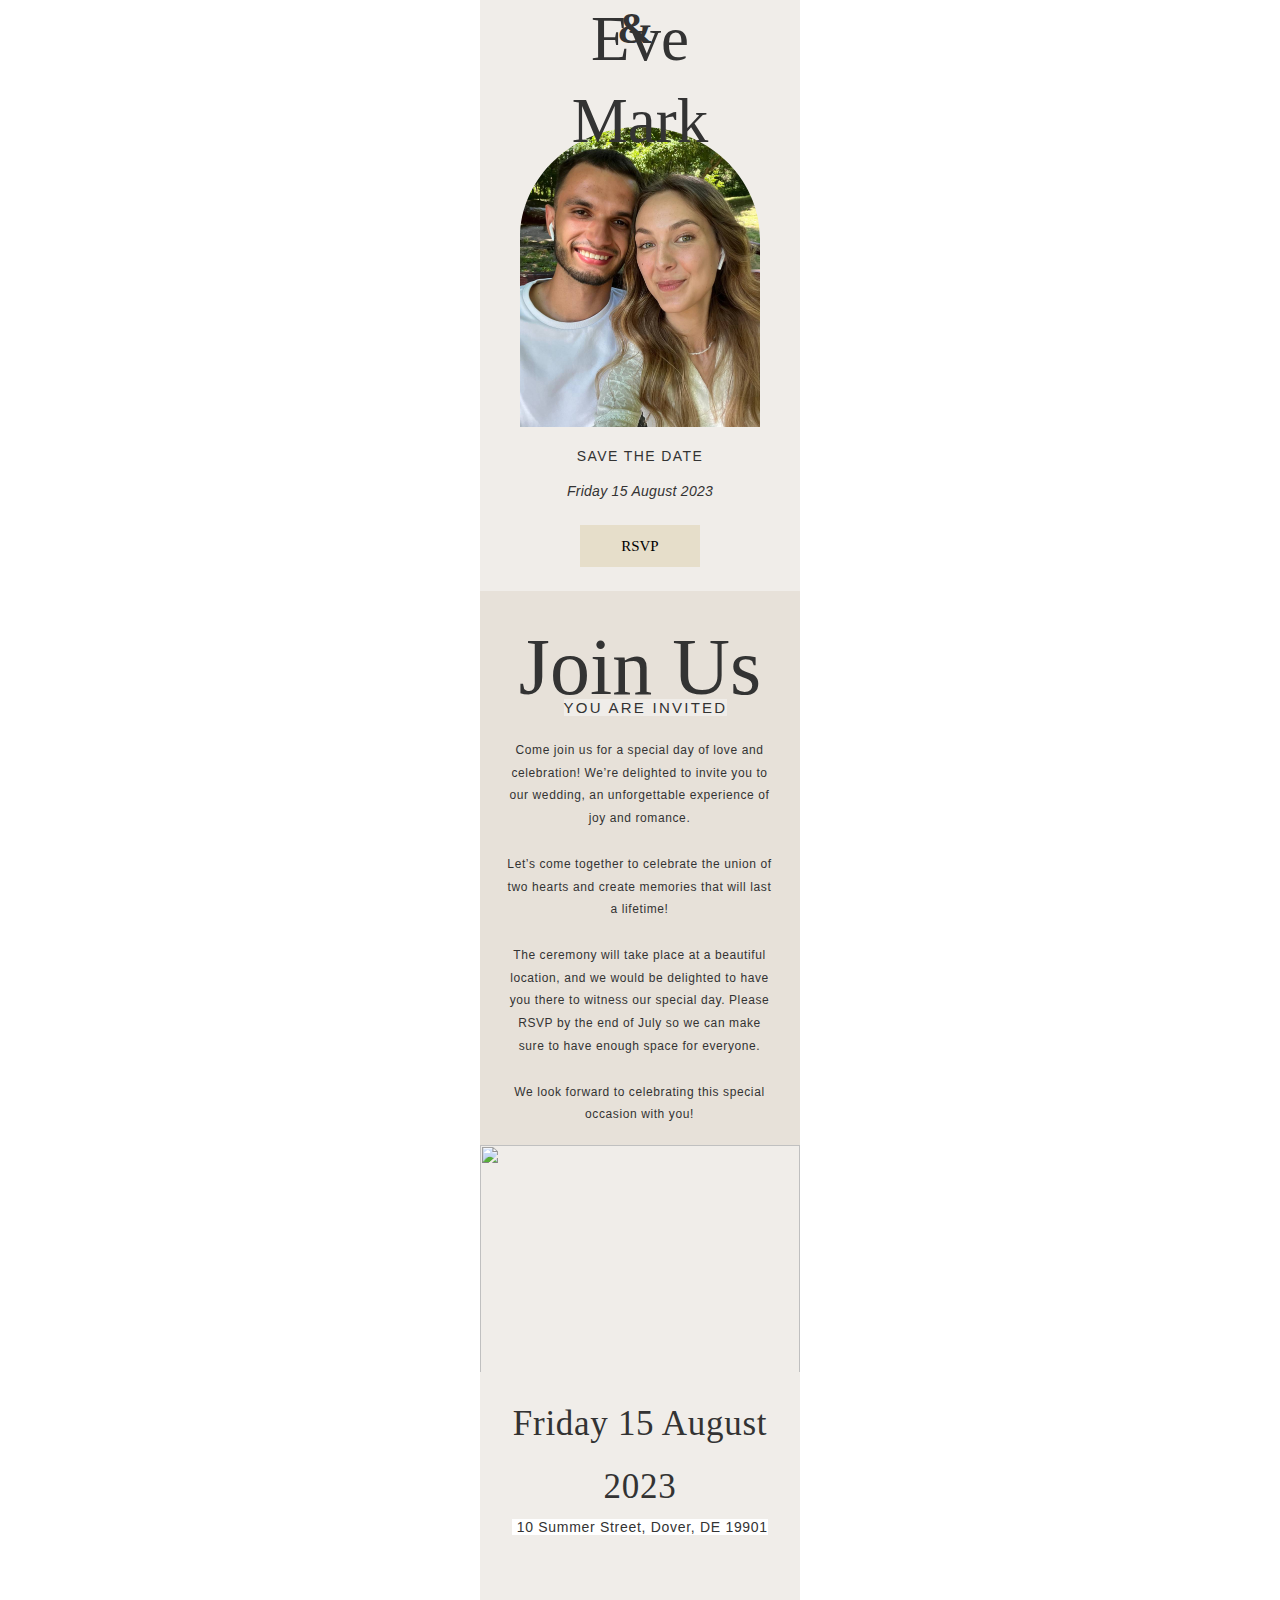
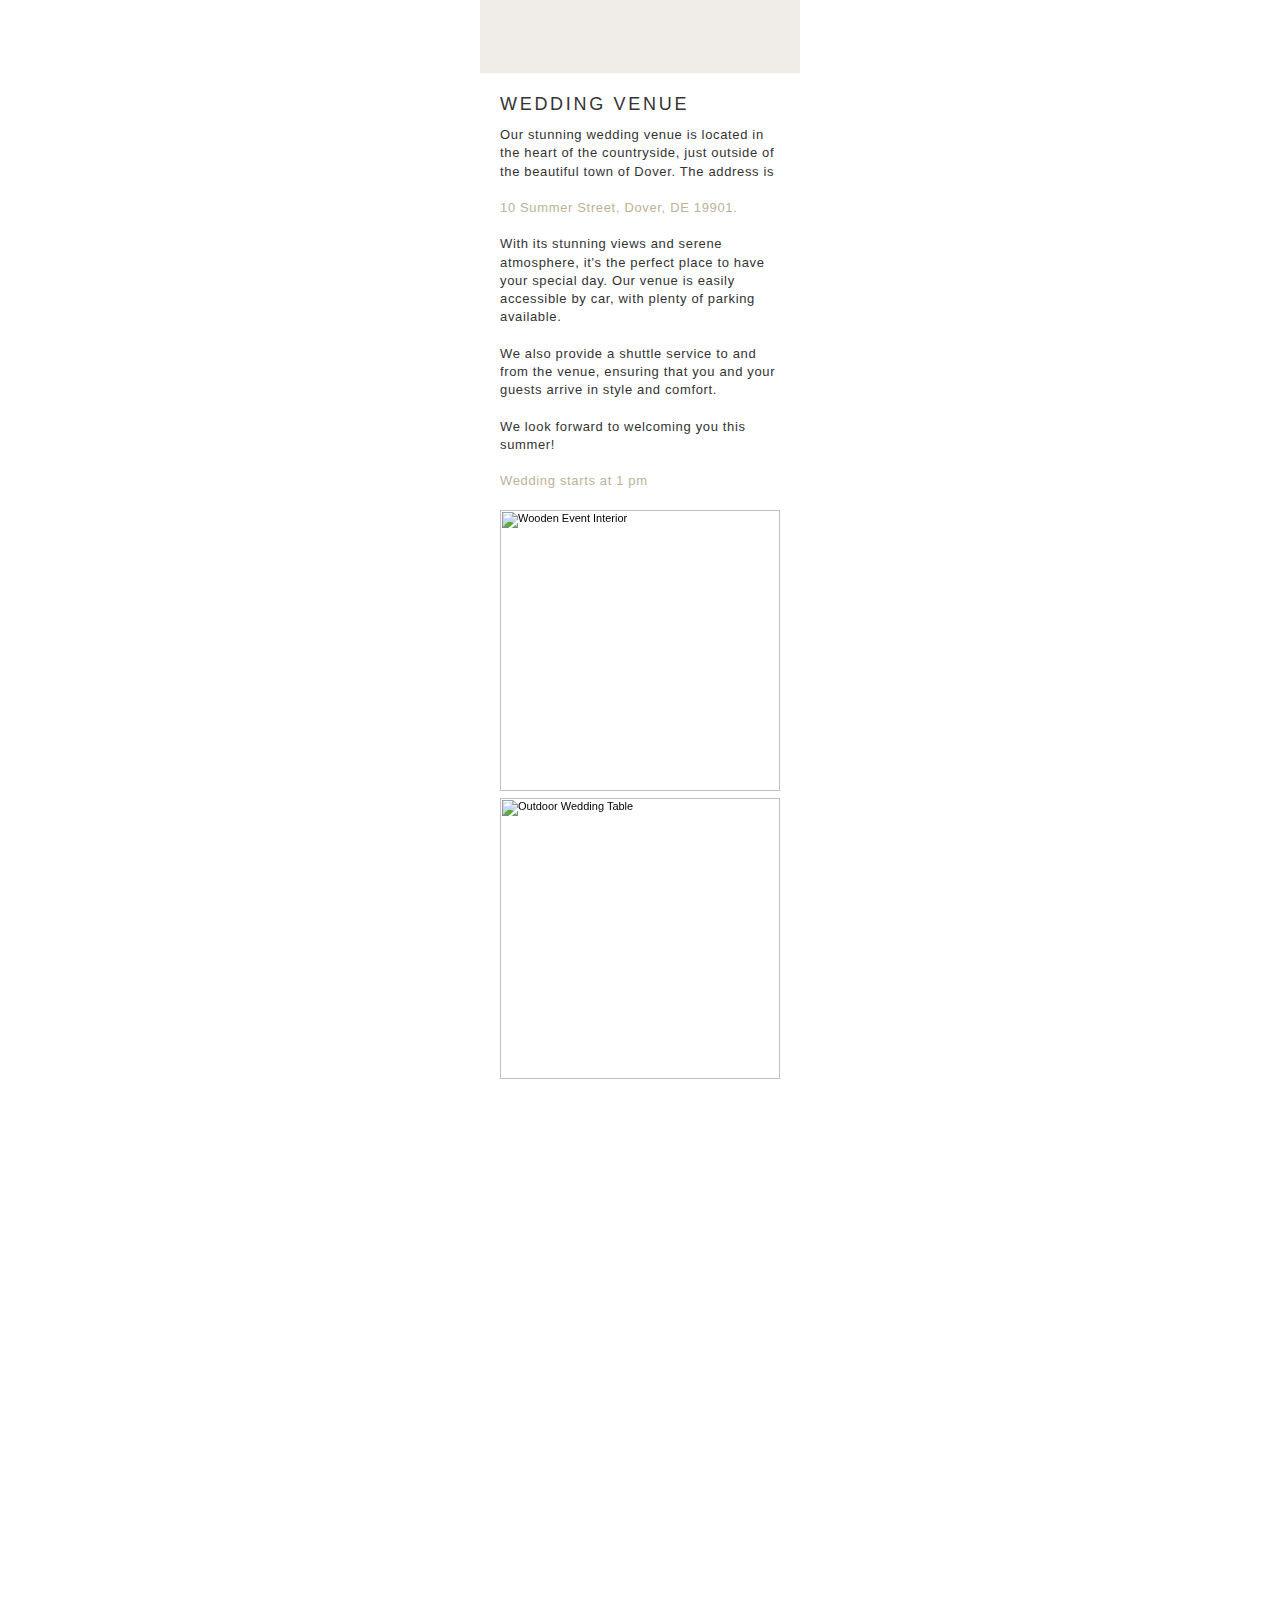
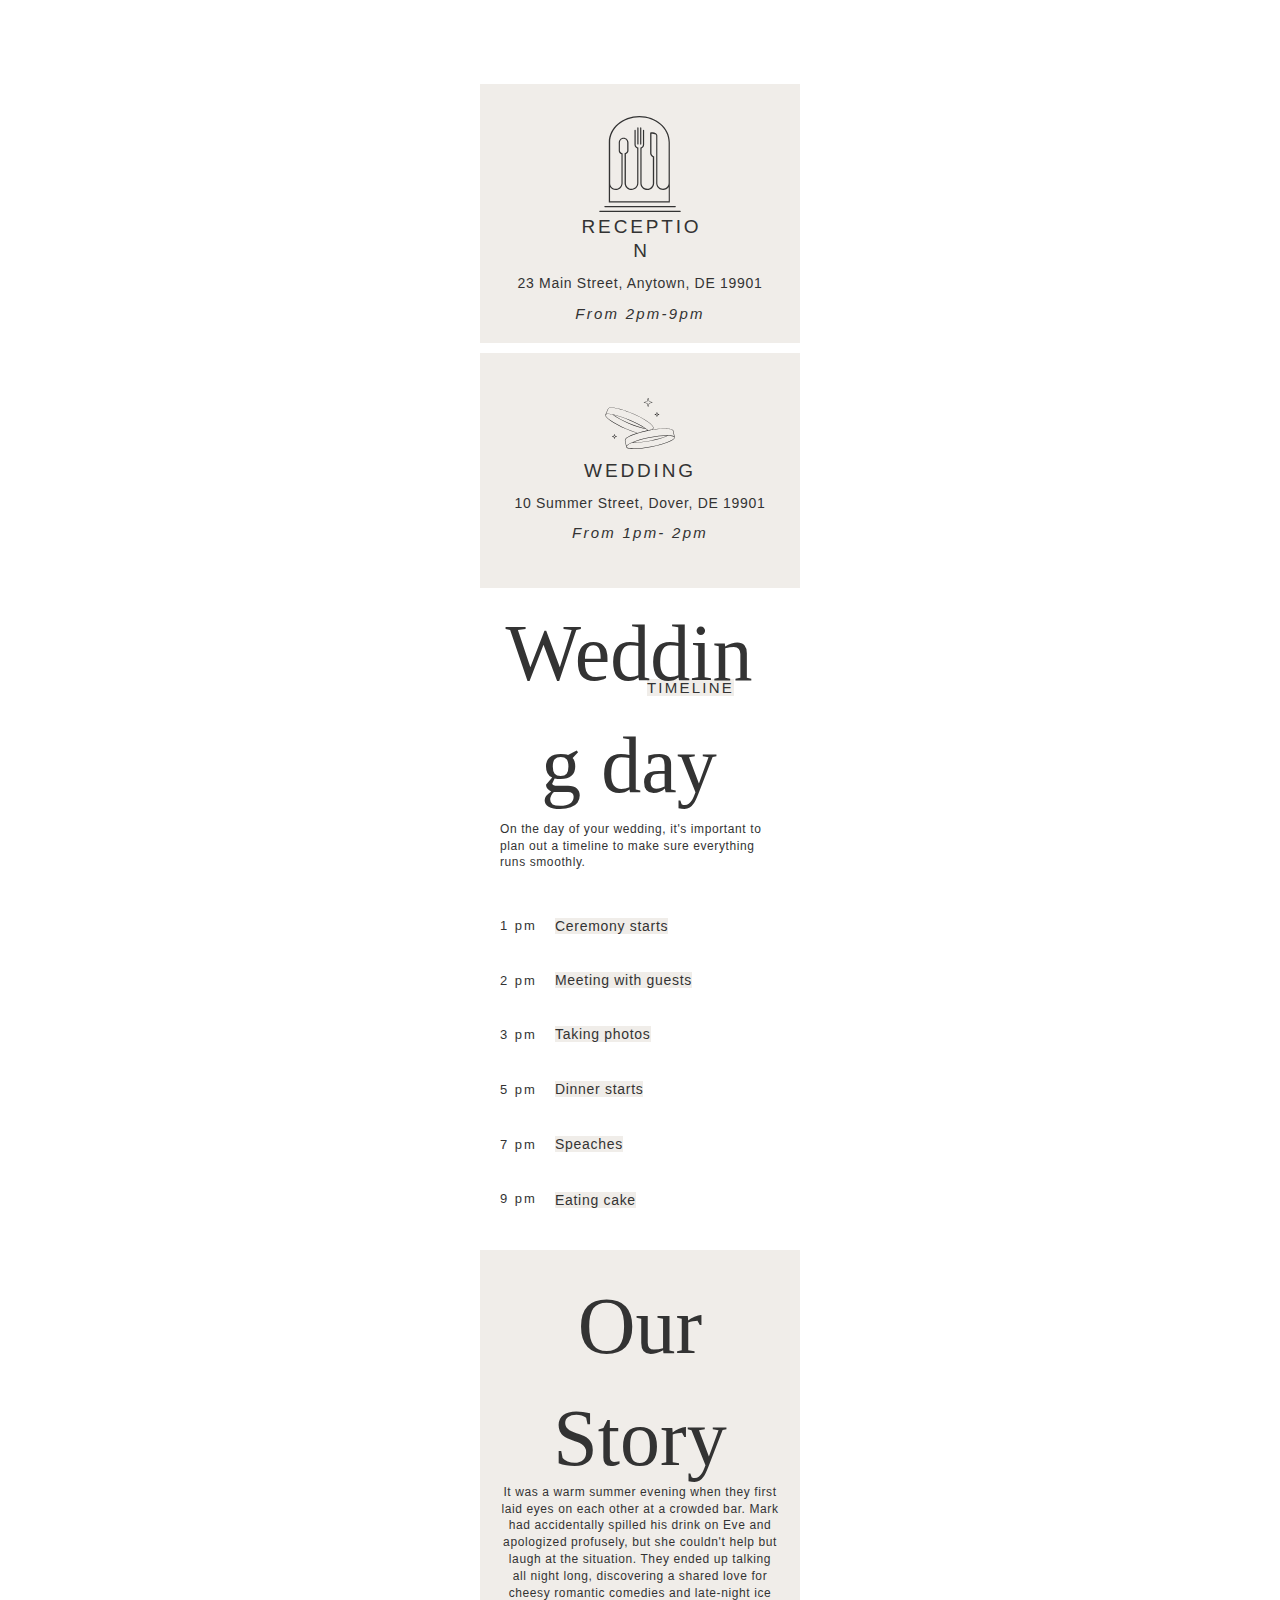
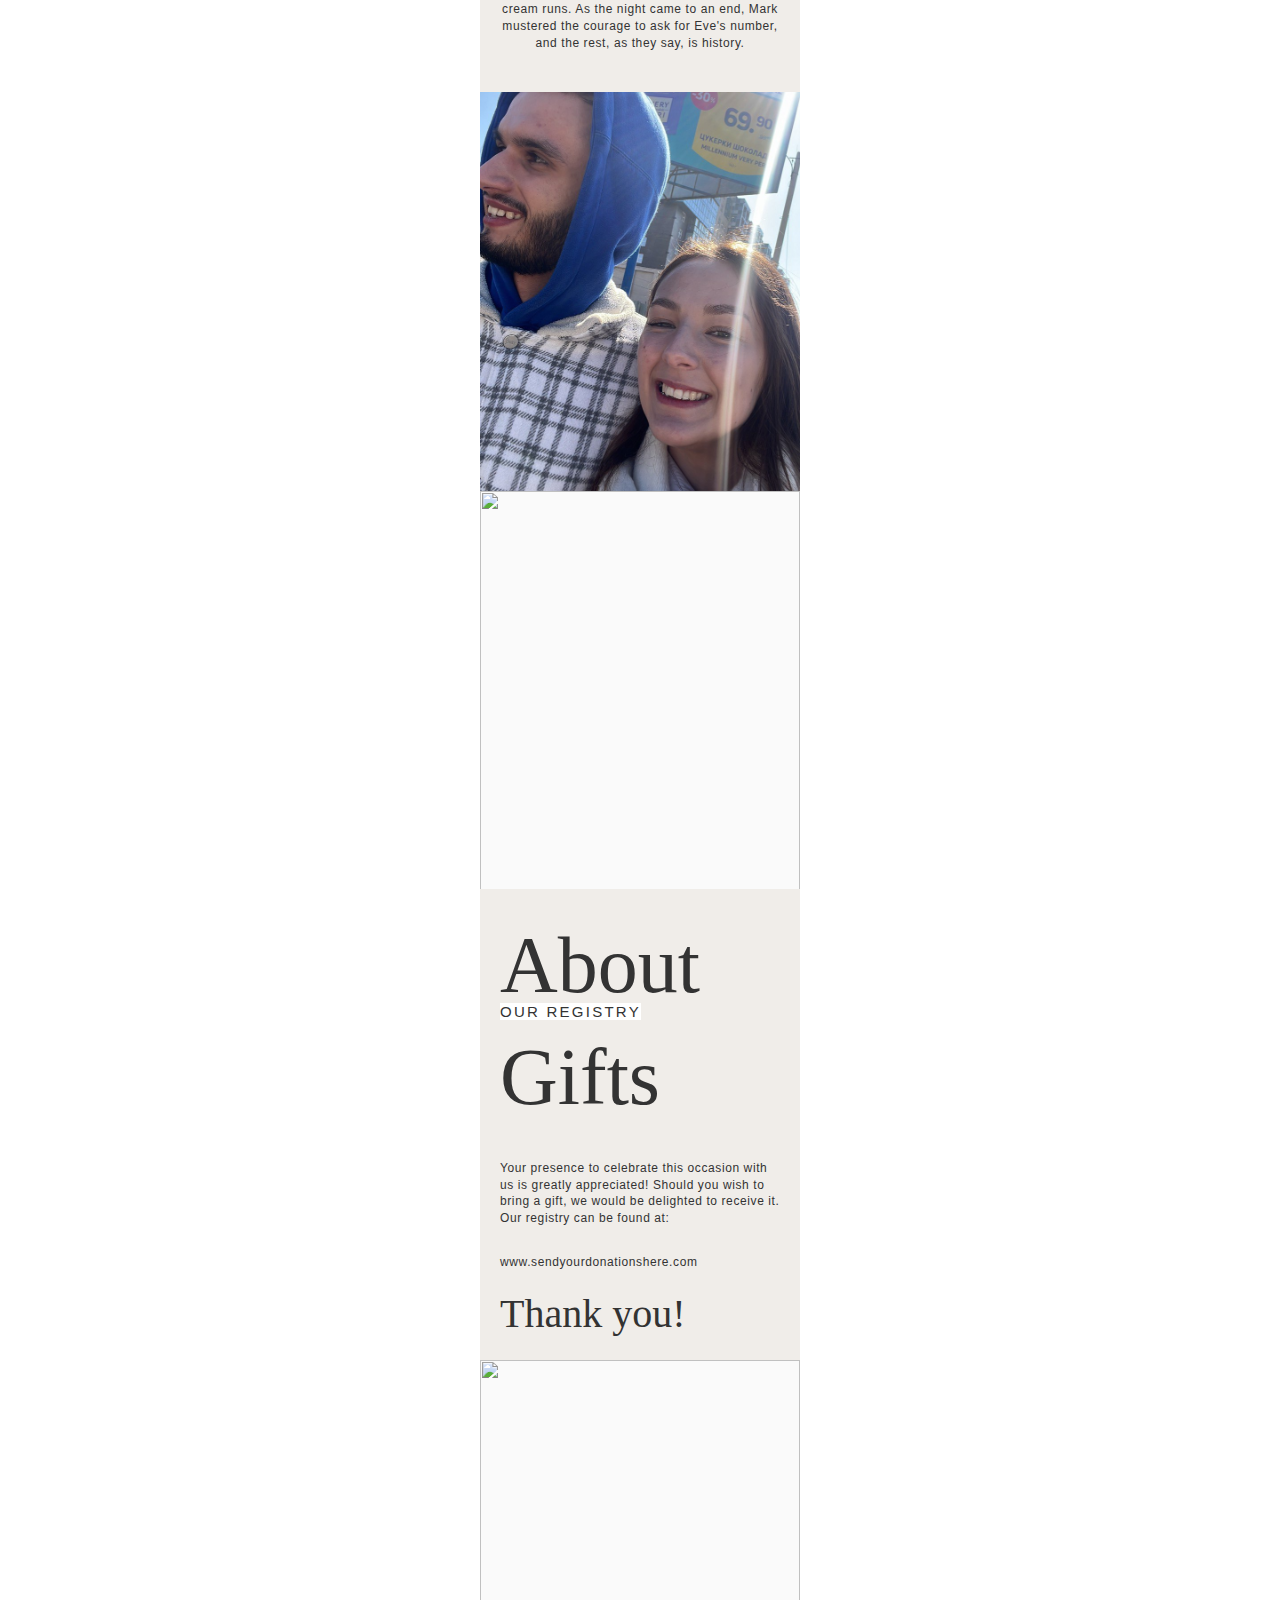
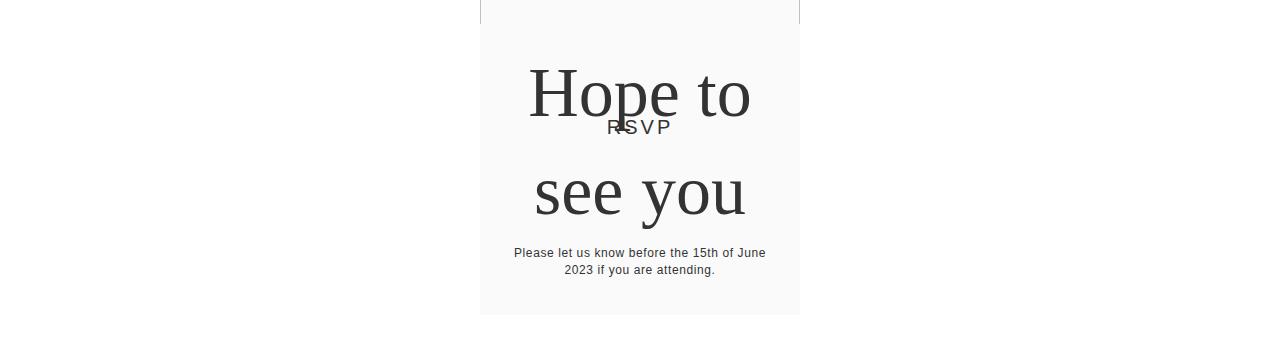
==== index2.html @ 9d06a12c "init commit" ====
<html lang="en">

<head>

  <meta charset="utf-8">
  <meta name="viewport" content="width=320, user-scalable=yes">
  <meta http-equiv="X-UA-Compatible" content="IE=edge">

  <link rel="icon" sizes="192x192" href="./icons/favicon.ico" type="image/x-icon">

  <!-- Initial CSS -->
  <style>
    body.device-mobile-optimized {
      overflow-x: hidden;
      overflow-y: scroll
    }

    body.device-mobile-optimized:not(.responsive) #SITE_CONTAINER {
      margin-left: auto;
      margin-right: auto;
      overflow-x: visible;
      position: relative;
      width: 320px
    }

    body.device-mobile-optimized:not(.responsive):not(.blockSiteScrolling) #SITE_CONTAINER {
      margin-top: 0
    }

    body.device-mobile-optimized>* {
      max-width: 100% !important
    }

    body.device-mobile-optimized #site-root {
      overflow-x: hidden;
      overflow-y: hidden
    }

    @supports(overflow:clip) {
      body.device-mobile-optimized #site-root {
        overflow-x: clip;
        overflow-y: clip
      }
    }

    body.device-mobile-non-optimized #SITE_CONTAINER #site-root {
      overflow-x: hidden;
      overflow-y: auto
    }

    body.device-mobile-non-optimized.fullScreenMode {
      background-color: #5f6360
    }

    body.device-mobile-non-optimized.fullScreenMode #MOBILE_ACTIONS_MENU,
    body.device-mobile-non-optimized.fullScreenMode #SITE_BACKGROUND,
    body.device-mobile-non-optimized.fullScreenMode #site-root,
    body.fullScreenMode #WIX_ADS {
      visibility: hidden
    }

    body.fullScreenMode {
      overflow-x: hidden !important;
      overflow-y: hidden !important
    }

    body.fullScreenMode.device-mobile-optimized #TINY_MENU {
      opacity: 0;
      pointer-events: none
    }

    body.fullScreenMode-scrollable.device-mobile-optimized {
      overflow-x: hidden !important;
      overflow-y: auto !important
    }

    body.fullScreenMode-scrollable.device-mobile-optimized #masterPage,
    body.fullScreenMode-scrollable.device-mobile-optimized #site-root {
      overflow-x: hidden !important;
      overflow-y: hidden !important
    }

    body.fullScreenMode-scrollable.device-mobile-optimized #SITE_BACKGROUND,
    body.fullScreenMode-scrollable.device-mobile-optimized #masterPage {
      height: auto !important
    }

    body.fullScreenMode-scrollable.device-mobile-optimized #masterPage.mesh-layout {
      height: 0 !important
    }

    body.blockSiteScrolling {
      position: fixed;
      width: 100%
    }

    body.blockSiteScrolling #SITE_CONTAINER {
      margin-top: calc(var(--blocked-site-scroll-margin-top)*-1)
    }

    body.blockSiteScrolling:not(.responsive) #WIX_ADS {
      margin-top: var(--blocked-site-scroll-margin-top)
    }

    body.blockSiteScrollingWithOverflow {
      overflow-y: hidden
    }

    @keyframes slide-horizontal-new {
      0% {
        transform: translateX(100%)
      }
    }

    @keyframes slide-horizontal-old {
      80% {
        opacity: 1
      }

      to {
        opacity: 0;
        transform: translateX(-100%)
      }
    }

    @keyframes slide-vertical-new {
      0% {
        transform: translateY(-100%)
      }
    }

    @keyframes slide-vertical-old {
      80% {
        opacity: 1
      }

      to {
        opacity: 0;
        transform: translateY(100%)
      }
    }

    @keyframes out-in-new {
      0% {
        opacity: 0
      }
    }

    @keyframes out-in-old {
      to {
        opacity: 0
      }
    }

    html[data-page-transition=SlideHorizontal]::view-transition-old(page-group) {
      animation: slide-horizontal-old .6s cubic-bezier(.83, 0, .17, 1) forwards;
      mix-blend-mode: normal
    }

    html[data-page-transition=SlideHorizontal]::view-transition-new(page-group) {
      animation: slide-horizontal-new .6s cubic-bezier(.83, 0, .17, 1) backwards;
      mix-blend-mode: normal
    }

    html[data-page-transition=SlideVertical]::view-transition-old(page-group) {
      animation: slide-vertical-old .6s cubic-bezier(.83, 0, .17, 1) forwards;
      mix-blend-mode: normal
    }

    html[data-page-transition=SlideVertical]::view-transition-new(page-group) {
      animation: slide-vertical-new .6s cubic-bezier(.83, 0, .17, 1) backwards;
      mix-blend-mode: normal
    }

    html[data-page-transition=OutIn]::view-transition-old(page-group) {
      animation: out-in-old .35s cubic-bezier(.64, 0, .78, 0) forwards
    }

    html[data-page-transition=OutIn]::view-transition-new(page-group) {
      animation: out-in-new .35s cubic-bezier(.22, 1, .36, 1) .35s backwards
    }

    @media(prefers-reduced-motion:reduce) {

      ::view-transition-group(*),
      ::view-transition-new(*),
      ::view-transition-old(*) {
        animation: none !important
      }
    }

    body,
    html {
      background: transparent;
      border: 0;
      margin: 0;
      outline: 0;
      padding: 0;
      vertical-align: baseline
    }

    body {
      --scrollbar-width: 0px;
      font-family: Arial, Helvetica, sans-serif;
      font-size: 10px
    }

    body,
    html {
      height: 100%
    }

    body {
      overflow-x: auto;
      overflow-y: scroll
    }

    body:not(.responsive) #site-root {
      min-width: var(--site-width);
      width: 100%
    }

    body:not([data-js-loaded]) [data-hide-prejs] {
      visibility: hidden
    }

    #SITE_CONTAINER {
      position: relative
    }

    :root {
      --one-unit: 1vw
    }

    @supports(container-type:inline-size) {
      :root {
        --one-unit: 1cqw
      }
    }
  </style>
  <style>
    a,
    abbr,
    acronym,
    address,
    applet,
    b,
    big,
    blockquote,
    button,
    caption,
    center,
    cite,
    code,
    dd,
    del,
    dfn,
    div,
    dl,
    dt,
    em,
    fieldset,
    font,
    footer,
    form,
    h1,
    h2,
    h3,
    h4,
    h5,
    h6,
    header,
    i,
    iframe,
    img,
    ins,
    kbd,
    label,
    legend,
    li,
    nav,
    object,
    ol,
    p,
    pre,
    q,
    s,
    samp,
    section,
    small,
    span,
    strike,
    strong,
    sub,
    sup,
    table,
    tbody,
    td,
    tfoot,
    th,
    thead,
    title,
    tr,
    tt,
    u,
    ul,
    var {
      background: transparent;
      border: 0;
      margin: 0;
      outline: 0;
      padding: 0;
      vertical-align: baseline
    }

    input,
    select,
    textarea {
      box-sizing: border-box;
      font-family: Helvetica, Arial, sans-serif
    }

    ol,
    ul {
      list-style: none
    }

    blockquote,
    q {
      quotes: none
    }

    ins {
      text-decoration: none
    }

    del {
      text-decoration: line-through
    }

    table {
      border-collapse: collapse;
      border-spacing: 0
    }

    a {
      cursor: pointer;
      text-decoration: none
    }

    .testStyles {
      overflow-y: hidden
    }

    .reset-button {
      -webkit-appearance: none;
      background: none;
      border: 0;
      color: inherit;
      font: inherit;
      line-height: normal;
      outline: 0;
      overflow: visible;
      padding: 0;
      -webkit-user-select: none;
      -moz-user-select: none;
      -ms-user-select: none
    }

    :focus {
      outline: none
    }

    #site-root {
      margin: 0 auto;
      min-height: 100%;
      position: relative;
    }

    #site-root img:not([src]) {
      visibility: hidden
    }

    #site-root svg img:not([src]) {
      visibility: visible
    }

    .auto-generated-link {
      color: inherit
    }

    #SCROLL_TO_BOTTOM,
    #SCROLL_TO_TOP {
      height: 0
    }

    .has-click-trigger {
      cursor: pointer
    }

    .fullScreenOverlay {
      bottom: 0;
      display: flex;
      justify-content: center;
      left: 0;
      overflow-y: hidden;
      position: fixed;
      right: 0;
      top: -60px;
      z-index: 1005
    }

    .fullScreenOverlay>.fullScreenOverlayContent {
      bottom: 0;
      left: 0;
      margin: 0 auto;
      overflow: hidden;
      position: absolute;
      right: 0;
      top: 60px;
      transform: translateZ(0)
    }

    [data-mesh-id$=centeredContent],
    [data-mesh-id$=form],
    [data-mesh-id$=inlineContent] {
      pointer-events: none;
      position: relative
    }

    [data-mesh-id$=-gridWrapper],
    [data-mesh-id$=-rotated-wrapper] {
      pointer-events: none
    }

    [data-mesh-id$=-gridContainer]>*,
    [data-mesh-id$=-rotated-wrapper]>*,
    [data-mesh-id$=inlineContent]>:not([data-mesh-id$=-gridContainer]) {
      pointer-events: auto
    }

    .device-mobile-optimized #masterPage.mesh-layout #SOSP_CONTAINER_CUSTOM_ID {
      grid-area: 2/1/3/2;
      -ms-grid-row: 2;
      position: relative
    }

    #masterPage.mesh-layout {
      -ms-grid-rows: max-content max-content min-content max-content;
      -ms-grid-columns: 100%;
      align-items: start;
      display: -ms-grid;
      display: grid;
      grid-template-columns: 100%;
      grid-template-rows: max-content max-content min-content max-content;
      justify-content: stretch
    }

    #masterPage.mesh-layout #PAGES_CONTAINER,
    #masterPage.mesh-layout #SITE_FOOTER-placeholder,
    #masterPage.mesh-layout #SITE_FOOTER_WRAPPER,
    #masterPage.mesh-layout #SITE_HEADER-placeholder,
    #masterPage.mesh-layout #SITE_HEADER_WRAPPER,
    #masterPage.mesh-layout #SOSP_CONTAINER_CUSTOM_ID[data-state~=mobileView],
    #masterPage.mesh-layout #soapAfterPagesContainer,
    #masterPage.mesh-layout #soapBeforePagesContainer {
      -ms-grid-row-align: start;
      -ms-grid-column-align: start;
      -ms-grid-column: 1
    }

    #masterPage.mesh-layout #SITE_HEADER-placeholder,
    #masterPage.mesh-layout #SITE_HEADER_WRAPPER {
      grid-area: 1/1/2/2;
      -ms-grid-row: 1
    }

    #masterPage.mesh-layout #PAGES_CONTAINER,
    #masterPage.mesh-layout #soapAfterPagesContainer,
    #masterPage.mesh-layout #soapBeforePagesContainer {
      grid-area: 3/1/4/2;
      -ms-grid-row: 3
    }

    #masterPage.mesh-layout #soapAfterPagesContainer,
    #masterPage.mesh-layout #soapBeforePagesContainer {
      width: 100%
    }

    #masterPage.mesh-layout #PAGES_CONTAINER {
      align-self: stretch
    }

    #masterPage.mesh-layout main#PAGES_CONTAINER {
      display: block
    }

    #masterPage.mesh-layout #SITE_FOOTER-placeholder,
    #masterPage.mesh-layout #SITE_FOOTER_WRAPPER {
      grid-area: 4/1/5/2;
      -ms-grid-row: 4
    }

    #masterPage.mesh-layout #SITE_PAGES,
    #masterPage.mesh-layout [data-mesh-id=PAGES_CONTAINERcenteredContent],
    #masterPage.mesh-layout [data-mesh-id=PAGES_CONTAINERinlineContent] {
      height: 100%
    }

    #masterPage.mesh-layout.desktop>* {
      width: 100%
    }

    #masterPage.mesh-layout #PAGES_CONTAINER,
    #masterPage.mesh-layout #SITE_FOOTER_WRAPPER,
    #masterPage.mesh-layout #SITE_HEADER_WRAPPER,
    #masterPage.mesh-layout #SITE_PAGES,
    #masterPage.mesh-layout #masterPageinlineContent,
    #masterPage.mesh-layout:not(.one-doc) #SITE_FOOTER,
    #masterPage.mesh-layout:not(.one-doc) #SITE_HEADER {
      position: relative
    }

    [data-z-counter] {
      z-index: 0
    }

    [data-z-counter="0"] {
      z-index: auto
    }

    .wixSiteProperties {
      -webkit-font-smoothing: antialiased;
      -moz-osx-font-smoothing: grayscale
    }

    :root {
      --wst-button-color-fill-primary: rgb(var(--color_48));
      --wst-button-color-border-primary: rgb(var(--color_49));
      --wst-button-color-text-primary: rgb(var(--color_50));
      --wst-button-color-fill-primary-hover: rgb(var(--color_51));
      --wst-button-color-border-primary-hover: rgb(var(--color_52));
      --wst-button-color-text-primary-hover: rgb(var(--color_53));
      --wst-button-color-fill-primary-disabled: rgb(var(--color_54));
      --wst-button-color-border-primary-disabled: rgb(var(--color_55));
      --wst-button-color-text-primary-disabled: rgb(var(--color_56));
      --wst-button-color-fill-secondary: rgb(var(--color_57));
      --wst-button-color-border-secondary: rgb(var(--color_58));
      --wst-button-color-text-secondary: rgb(var(--color_59));
      --wst-button-color-fill-secondary-hover: rgb(var(--color_60));
      --wst-button-color-border-secondary-hover: rgb(var(--color_61));
      --wst-button-color-text-secondary-hover: rgb(var(--color_62));
      --wst-button-color-fill-secondary-disabled: rgb(var(--color_63));
      --wst-button-color-border-secondary-disabled: rgb(var(--color_64));
      --wst-button-color-text-secondary-disabled: rgb(var(--color_65));
      --wst-color-fill-base-1: rgb(var(--color_36));
      --wst-color-fill-base-2: rgb(var(--color_37));
      --wst-color-fill-base-shade-1: rgb(var(--color_38));
      --wst-color-fill-base-shade-2: rgb(var(--color_39));
      --wst-color-fill-base-shade-3: rgb(var(--color_40));
      --wst-color-fill-accent-1: rgb(var(--color_41));
      --wst-color-fill-accent-2: rgb(var(--color_42));
      --wst-color-fill-accent-3: rgb(var(--color_43));
      --wst-color-fill-accent-4: rgb(var(--color_44));
      --wst-color-fill-background-primary: rgb(var(--color_11));
      --wst-color-fill-background-secondary: rgb(var(--color_12));
      --wst-color-text-primary: rgb(var(--color_15));
      --wst-color-text-secondary: rgb(var(--color_14));
      --wst-color-action: rgb(var(--color_18));
      --wst-color-disabled: rgb(var(--color_39));
      --wst-color-title: rgb(var(--color_45));
      --wst-color-subtitle: rgb(var(--color_46));
      --wst-color-line: rgb(var(--color_47));
      --wst-font-style-h2: var(--font_2);
      --wst-font-style-h3: var(--font_3);
      --wst-font-style-h4: var(--font_4);
      --wst-font-style-h5: var(--font_5);
      --wst-font-style-h6: var(--font_6);
      --wst-font-style-body-large: var(--font_7);
      --wst-font-style-body-medium: var(--font_8);
      --wst-font-style-body-small: var(--font_9);
      --wst-font-style-body-x-small: var(--font_10)
    }
  </style>

  <meta name="format-detection" content="telephone=no">
  <meta name="skype_toolbar" content="skype_toolbar_parser_compatible">



  <!-- Overriding Globals JS Head -->

  <!-- head performance data start -->

  <!-- head performance data end -->


  <meta http-equiv="X-Wix-Meta-Site-Id" content="83f5d2a1-83d2-42a7-b7be-27f015990de4">
  <meta http-equiv="X-Wix-Application-Instance-Id" content="c311fd3d-a8f8-4135-823c-bb7e9b7eaeb3">

  <meta http-equiv="X-Wix-Published-Version" content="60">



  <meta http-equiv="etag" content="bug">

  <!-- render-head end -->

  <style>
    .rG7wwD {
      --display: flex;
      cursor: pointer;
      display: var(--display);
      opacity: 0;
      transition: visibility 0s .5s, opacity .5s ease 0s;
      visibility: hidden
    }

    .rG7wwD .tjpQKX {
      height: 100%;
      opacity: var(--icon-opacity, 1);
      width: 100%
    }

    .rG7wwD .tjpQKX svg {
      overflow: visible
    }

    .wnbU2e {
      opacity: 1;
      transition-delay: 0s;
      visibility: visible
    }

    .Ujuv_D {
      direction: var(--direction, ltr)
    }

    .Ujuv_D>ul {
      box-sizing: border-box;
      width: 100%
    }

    .Ujuv_D>ul li {
      display: block
    }

    .Ujuv_D>ul li>div:active,
    .Ujuv_D>ul li>div:focus {
      background-color: rgba(var(--bgs, var(--color_15, color_15)), var(--alpha-bgs, 1));
      transition: var(--itemBGColorNoTrans, background-color 50ms ease 0s)
    }

    .Ujuv_D .DtkLku {
      box-shadow: var(--shd, 0 1px 4px rgba(0, 0, 0, .6));
      position: relative;
      -webkit-transform: translateZ(0)
    }

    .ygWbWW {
      --display: grid;
      direction: var(--direction, ltr);
      display: var(--display);
      grid-template-columns: minmax(0, 1fr)
    }

    .ygWbWW>ul {
      box-sizing: border-box;
      width: 100%
    }

    .ygWbWW>ul li {
      display: block
    }

    .ygWbWW>ul li>div:active,
    .ygWbWW>ul li>div:focus {
      background-color: rgba(var(--bgs, var(--color_15, color_15)), var(--alpha-bgs, 1));
      transition: var(--itemBGColorNoTrans, background-color 50ms ease 0s)
    }

    .ygWbWW .DtkLku {
      box-shadow: var(--shd, 0 1px 4px rgba(0, 0, 0, .6));
      min-height: 1px;
      position: relative;
      -webkit-transform: translateZ(0)
    }

    .rZeEFq {
      --padding-left-lvl1: var(--padding-left, 0);
      --padding-right-lvl1: var(--padding-right, 0);
      --padding-left-lvl2: var(--sub-padding-left, 0);
      --padding-right-lvl2: var(--sub-padding-right, 0);
      --padding-left-lvl3: calc(2 * var(--padding-left-lvl2) - var(--padding-left-lvl1));
      --padding-right-lvl3: calc(2 * var(--padding-right-lvl2) - var(--padding-right-lvl1));
      background-color: rgba(var(--bg, var(--color_11, color_11)), var(--alpha-bg, 1));
      border-color: rgba(var(--brd, var(--color_15, color_15)), var(--alpha-brd, 1));
      border-style: solid;
      border-width: var(--brw, 1px);
      box-sizing: border-box;
      display: flex;
      list-style: none;
      margin: 0;
      min-width: 100px;
      position: relative;
      text-align: var(--text-align, left);
      transition: var(--itemBGColorTrans, background-color .4s ease 0s)
    }

    .rZeEFq .P_UEhm {
      cursor: pointer;
      display: grid;
      grid-template-columns: 1fr;
      height: var(--item-height, 50px);
      position: relative
    }

    .rZeEFq .P_UEhm>.zY9Gw4 {
      position: relative;
      text-overflow: ellipsis
    }

    .rZeEFq .P_UEhm>.zY9Gw4>.Y3Mib0 {
      bottom: 0;
      color: rgb(var(--txt, var(--color_15, color_15)));
      display: inline;
      font: var(--fnt, var(--font_1));
      left: 0;
      line-height: var(--item-height, 50px);
      overflow: hidden;
      position: absolute;
      right: 0;
      text-overflow: ellipsis;
      top: 0;
      -webkit-user-select: none;
      -moz-user-select: none;
      -ms-user-select: none;
      user-select: none;
      white-space: nowrap
    }

    .rZeEFq .P_UEhm>.v2omfl {
      cursor: pointer;
      font-family: Arial, Helvetica, sans-serif;
      font-size: 10px;
      min-width: 12px
    }

    .rZeEFq .P_UEhm>.v2omfl>.dpcnlT {
      margin: 0 20px;
      min-width: 12px;
      width: 1em
    }

    .rZeEFq .P_UEhm>.v2omfl>.dpcnlT svg {
      fill: rgb(var(--arrowColor, var(--color_14, color_14)));
      pointer-events: none
    }

    @supports(-webkit-touch-callout:none) {
      .rZeEFq .P_UEhm>.zY9Gw4>.Y3Mib0 {
        text-decoration: underline;
        text-decoration-color: transparent
      }
    }

    .rZeEFq.pZ7jQ9>.P_UEhm {
      grid-template-columns: var(--template-columns, 1fr 52px)
    }

    .rZeEFq.pZ7jQ9>.P_UEhm>.zY9Gw4 {
      grid-column: var(--label-grid-column, auto)
    }

    .rZeEFq.pZ7jQ9>.P_UEhm>.v2omfl {
      align-items: flex-end;
      display: flex;
      flex-direction: column;
      grid-column: var(--arrow-grid-column, auto);
      justify-content: center
    }

    .rZeEFq.fAMscU>.y5KQEW {
      display: block;
      opacity: 1;
      transition: var(--subMenuOpacityTrans, all .4s ease 0s)
    }

    .rZeEFq.fAMscU>.P_UEhm .dpcnlT {
      transform: rotate(180deg)
    }

    .rZeEFq.XBLIbP>.P_UEhm {
      background-color: rgba(var(--bgs, var(--color_15, color_15)), var(--alpha-bgs, 1))
    }

    .pZ7jQ9 .rZeEFq.XBLIbP>.P_UEhm {
      background-color: rgba(var(--bgsSub, var(--color_15, color_15)), var(--alpha-bgsSub, 1))
    }

    .rZeEFq.XBLIbP>.P_UEhm>.zY9Gw4>.Y3Mib0 {
      color: rgb(var(--txtsSub, var(--color_13, color_13)));
      color: rgb(var(--txts, var(--color_13, color_13)))
    }

    .rZeEFq>.y5KQEW {
      display: none;
      min-width: 100%;
      opacity: 0;
      transition: var(--subMenuOpacityTrans, all .4s ease 0s)
    }

    .rZeEFq>.y5KQEW>.U5UMrS {
      background-color: rgba(var(--bgexpanded, var(--color_15, color_15)), var(--alpha-bgexpanded, 1));
      border: none
    }

    .rZeEFq>.y5KQEW>.U5UMrS .Y3Mib0 {
      color: rgb(var(--txtexpanded, var(--color_13, color_13)));
      font: var(--fntSubMenu, var(--font_1));
      line-height: var(--item-height, 50px);
      padding-left: var(--padding-left-lvl2, 0);
      padding-right: var(--padding-right-lvl2, 0)
    }

    .rZeEFq>.y5KQEW .y5KQEW .Y3Mib0 {
      padding-left: var(--padding-left-lvl3, 0);
      padding-right: var(--padding-right-lvl3, 0)
    }

    .rZeEFq .kNZ7Ao {
      opacity: 0;
      position: absolute
    }

    .rZeEFq .Y3Mib0 {
      padding-left: var(--padding-left-lvl1, 0);
      padding-right: var(--padding-right-lvl1, 0)
    }

    .DXlHRo {
      background-color: rgba(var(--bg, var(--color_11, color_11)), var(--alpha-bg, 1));
      border-color: rgba(var(--brd, var(--color_15, color_15)), var(--alpha-brd, 1));
      border-style: solid;
      border-width: var(--brw, 1px);
      box-sizing: border-box;
      display: flex;
      list-style: none;
      margin: 0;
      position: relative;
      text-align: var(--text-align, left);
      transition: var(--itemBGColorTrans, background-color .4s ease 0s)
    }

    .DXlHRo .P_UEhm {
      cursor: pointer;
      display: grid;
      grid-template-columns: 1fr;
      height: auto;
      position: relative
    }

    .DXlHRo .P_UEhm>.zY9Gw4 {
      display: grid;
      position: relative;
      text-overflow: ellipsis
    }

    .DXlHRo .P_UEhm>.zY9Gw4>.Y3Mib0 {
      color: rgb(var(--txt, var(--color_15, color_15)));
      display: inline;
      font: var(--fnt, var(--font_1));
      overflow: hidden;
      padding-bottom: var(--verticalPadding, 0);
      padding-top: var(--verticalPadding, 0);
      position: relative;
      text-overflow: ellipsis;
      -webkit-user-select: none;
      -moz-user-select: none;
      -ms-user-select: none;
      user-select: none;
      white-space: nowrap
    }

    .DXlHRo .P_UEhm>.v2omfl {
      cursor: pointer;
      font-family: Arial, Helvetica, sans-serif;
      font-size: 10px;
      min-width: 12px
    }

    .DXlHRo .P_UEhm>.v2omfl>.dpcnlT {
      margin: 0 20px;
      min-width: 12px;
      width: 1em
    }

    .DXlHRo .P_UEhm>.v2omfl>.dpcnlT svg {
      fill: rgb(var(--arrowColor, var(--color_15, color_15)));
      pointer-events: none
    }

    .DXlHRo.pZ7jQ9>.P_UEhm {
      grid-template-columns: var(--template-columns, 1fr 52px)
    }

    .DXlHRo.pZ7jQ9>.P_UEhm>.zY9Gw4 {
      grid-column: var(--label-grid-column, auto)
    }

    .DXlHRo.pZ7jQ9>.P_UEhm>.v2omfl {
      align-items: flex-end;
      display: flex;
      flex-direction: column;
      grid-column: var(--arrow-grid-column, auto);
      justify-content: center
    }

    .DXlHRo.fAMscU>.y5KQEW {
      display: block;
      opacity: 1;
      transition: var(--subMenuOpacityTrans, all .4s ease 0s)
    }

    .DXlHRo.fAMscU>.P_UEhm .dpcnlT {
      transform: rotate(180deg)
    }

    .DXlHRo.XBLIbP>.P_UEhm {
      background-color: rgba(var(--bgs, var(--color_15, color_15)), var(--alpha-bgs, 1))
    }

    .pZ7jQ9 .DXlHRo.XBLIbP>.P_UEhm {
      background-color: rgba(var(--bgsSub, var(--color_15, color_15)), var(--alpha-bgsSub, 1))
    }

    .DXlHRo.XBLIbP>.P_UEhm>.zY9Gw4>.Y3Mib0 {
      color: rgb(var(--txtsSub, var(--color_13, color_13)));
      color: rgb(var(--txts, var(--color_13, color_13)))
    }

    .DXlHRo>.y5KQEW {
      display: none;
      min-width: 100%;
      opacity: 0;
      transition: var(--subMenuOpacityTrans, all .4s ease 0s)
    }

    .DXlHRo>.y5KQEW>.U5UMrS {
      background-color: rgba(var(--bgexpanded, var(--color_15, color_15)), var(--alpha-bgexpanded, 1));
      border: none
    }

    .DXlHRo>.y5KQEW>.U5UMrS .Y3Mib0 {
      color: rgb(var(--txtexpanded, var(--color_13, color_13)));
      font: var(--fntSubMenu, var(--font_1));
      padding-left: var(--sub-padding-left, 0);
      padding-right: var(--sub-padding-right, 0)
    }

    .DXlHRo .kNZ7Ao {
      opacity: 0;
      position: absolute
    }

    .DXlHRo .Y3Mib0 {
      padding-left: var(--padding-left, 0);
      padding-right: var(--padding-right, 0)
    }

    .GDawPp {
      -webkit-tap-highlight-color: rgba(0, 0, 0, 0);
      opacity: 0;
      visibility: hidden
    }

    .GDawPp.azYqd_ {
      opacity: 1;
      visibility: visible
    }

    .GDawPp[data-undisplayed=true] {
      display: none
    }

    .GDawPp:not([data-is-mesh]) .E2Zd6Q,
    .GDawPp:not([data-is-mesh]) .YEK5jP {
      bottom: 0;
      left: 0;
      position: absolute;
      right: 0;
      top: 0
    }

    .v8BVWa {
      background-color: rgba(var(--bg, var(--color_15, color_15)), var(--alpha-bg, 1));
      display: initial;
      height: 100%;
      left: 0;
      opacity: 0;
      position: fixed;
      top: 0;
      width: 100%
    }

    .v8BVWa.IarPtQ {
      display: none
    }

    :host(.device-mobile-optimized) .v8BVWa,
    body.device-mobile-optimized .v8BVWa {
      height: calc(100vh/var(--zoom-factor, 1));
      left: calc((100% - var(--screen-width))/2);
      width: var(--screen-width)
    }

    :host(.device-mobile-optimized) .GDawPp.IarPtQ,
    body.device-mobile-optimized .GDawPp.IarPtQ {
      left: calc((100% - var(--screen-width))/2)
    }

    :host(.device-mobile-optimized) .GDawPp.KYFH_r,
    body.device-mobile-optimized .GDawPp.KYFH_r {
      height: calc(100vh/var(--zoom-factor, 1))
    }

    :host(:not(.device-mobile-optimized)) .GDawPp.KYFH_r,
    body:not(.device-mobile-optimized) .GDawPp.KYFH_r {
      height: calc(100vh/var(--zoom-factor, 1))
    }

    .PlpxtI.KYFH_r,
    .PlpxtI.KYFH_r>:first-child {
      height: calc(var(--menu-height) - var(--wix-ads-height))
    }

    .PlpxtI.KYFH_r>:first-child {
      margin-top: var(--wix-ads-height)
    }

    .GDawPp.KYFH_r {
      top: 0
    }

    .E2Zd6Q {
      height: 100%;
      width: 100%
    }

    .GDawPp {
      position: fixed;
      z-index: calc(var(--above-all-z-index) - 1)
    }

    .HFi65M {
      -webkit-tap-highlight-color: rgba(0, 0, 0, 0);
      opacity: 0;
      visibility: hidden
    }

    .HFi65M.gkLUgJ {
      opacity: 1;
      visibility: visible
    }

    .HFi65M[data-undisplayed=true] {
      display: none
    }

    .HFi65M:not([data-is-mesh]) .CjGKFj,
    .HFi65M:not([data-is-mesh]) .qHmlKV {
      bottom: 0;
      left: 0;
      position: absolute;
      right: 0;
      top: 0
    }

    .E47cFx {
      background-color: rgba(var(--bg, var(--color_15, color_15)), var(--alpha-bg, 1));
      display: initial;
      height: 100%;
      left: 0;
      opacity: 0;
      position: fixed;
      top: 0;
      width: 100%
    }

    .E47cFx.vcOp3m {
      display: none
    }

    :host(.device-mobile-optimized) .E47cFx,
    body.device-mobile-optimized .E47cFx {
      height: calc(100vh/var(--zoom-factor, 1));
      left: calc((100% - var(--screen-width))/2);
      width: var(--screen-width)
    }

    :host(.device-mobile-optimized) .HFi65M.vcOp3m,
    body.device-mobile-optimized .HFi65M.vcOp3m {
      left: calc((100% - var(--screen-width))/2)
    }

    :host(.device-mobile-optimized) .HFi65M.YmJi0A,
    body.device-mobile-optimized .HFi65M.YmJi0A {
      height: calc(100vh/var(--zoom-factor, 1))
    }

    :host(:not(.device-mobile-optimized)) .HFi65M.YmJi0A,
    body:not(.device-mobile-optimized) .HFi65M.YmJi0A {
      height: calc(100vh/var(--zoom-factor, 1))
    }

    .Qh9nQP.YmJi0A,
    .Qh9nQP.YmJi0A>:first-child {
      height: calc(var(--menu-height) - var(--wix-ads-height))
    }

    .Qh9nQP.YmJi0A>:first-child {
      margin-top: var(--wix-ads-height)
    }

    .HFi65M.YmJi0A {
      top: 0
    }

    .qHmlKV {
      height: 100%;
      width: 100%
    }

    .HFi65M {
      position: fixed;
      z-index: calc(var(--above-all-z-index) - 1)
    }

    .Qh9nQP {
      -ms-overflow-style: none;
      overflow-x: hidden;
      overflow-y: scroll;
      overflow: -moz-scrollbars-none;
      position: relative;
      scrollbar-width: none
    }

    .Qh9nQP::-webkit-scrollbar {
      height: 0;
      width: 0
    }

    .HlRz5e {
      display: block;
      height: 100%;
      width: 100%
    }

    .HlRz5e img {
      max-width: var(--wix-img-max-width, 100%)
    }

    .HlRz5e[data-animate-blur] img {
      filter: blur(9px);
      transition: filter .8s ease-in
    }

    .HlRz5e[data-animate-blur] img[data-load-done] {
      filter: none
    }

    .MW5IWV {
      height: 100%;
      left: 0;
      -webkit-mask-image: var(--mask-image, none);
      mask-image: var(--mask-image, none);
      -webkit-mask-position: var(--mask-position, 0);
      mask-position: var(--mask-position, 0);
      -webkit-mask-repeat: var(--mask-repeat, no-repeat);
      mask-repeat: var(--mask-repeat, no-repeat);
      -webkit-mask-size: var(--mask-size, 100%);
      mask-size: var(--mask-size, 100%);
      overflow: hidden;
      pointer-events: var(--fill-layer-background-media-pointer-events);
      position: absolute;
      top: 0;
      width: 100%
    }

    .MW5IWV.N3eg0s {
      clip: rect(0, auto, auto, 0)
    }

    .MW5IWV .Kv1aVt {
      height: 100%;
      position: absolute;
      top: 0;
      width: 100%
    }

    .MW5IWV .dLPlxY {
      height: var(--fill-layer-image-height, 100%);
      opacity: var(--fill-layer-image-opacity)
    }

    .MW5IWV .dLPlxY img {
      height: 100%;
      width: 100%
    }

    @supports(-webkit-hyphens:none) {
      .MW5IWV.N3eg0s {
        clip: auto;
        -webkit-clip-path: inset(0)
      }
    }

    .VgO9Yg {
      height: 100%
    }

    .LWbAav {
      background-color: var(--bg-overlay-color);
      background-image: var(--bg-gradient);
      transition: var(--inherit-transition)
    }

    .K_YxMd,
    .yK6aSC {
      opacity: var(--fill-layer-video-opacity)
    }

    .NGjcJN {
      bottom: var(--media-padding-bottom);
      height: var(--media-padding-height);
      position: absolute;
      top: var(--media-padding-top);
      width: 100%
    }

    .mNGsUM {
      transform: scale(var(--scale, 1));
      transition: var(--transform-duration, transform 0s)
    }

    .K_YxMd {
      height: 100%;
      position: relative;
      width: 100%
    }

    .bX9O_S {
      -webkit-clip-path: var(--fill-layer-clip);
      clip-path: var(--fill-layer-clip)
    }

    .Z_wCwr,
    .bX9O_S {
      position: absolute;
      top: 0
    }

    .Jxk_UL img,
    .Z_wCwr,
    .bX9O_S {
      height: 100%;
      width: 100%
    }

    .K8MSra {
      opacity: 0
    }

    .K8MSra,
    .YTb3b4 {
      position: absolute;
      top: 0
    }

    .YTb3b4 {
      height: 0;
      left: 0;
      overflow: hidden;
      width: 0
    }

    .SUz0WK {
      left: 0;
      pointer-events: var(--fill-layer-background-media-pointer-events);
      position: var(--fill-layer-background-media-position)
    }

    .FNxOn5,
    .SUz0WK,
    .m4khSP {
      height: 100%;
      top: 0;
      width: 100%
    }

    .FNxOn5 {
      position: absolute
    }

    .m4khSP {
      background-color: var(--fill-layer-background-overlay-color);
      opacity: var(--fill-layer-background-overlay-blend-opacity-fallback, 1);
      position: var(--fill-layer-background-overlay-position);
      transform: var(--fill-layer-background-overlay-transform)
    }

    @supports(mix-blend-mode:overlay) {
      .m4khSP {
        mix-blend-mode: var(--fill-layer-background-overlay-blend-mode);
        opacity: var(--fill-layer-background-overlay-blend-opacity, 1)
      }
    }

    .l2dws_ {
      -webkit-tap-highlight-color: rgba(0, 0, 0, 0);
      cursor: pointer
    }

    body:not(.responsive) .l2dws_ {
      z-index: var(--above-all-in-container)
    }

    .l2dws_.McKTTM {
      z-index: var(--above-all-z-index) !important
    }

    @supports(-webkit-touch-callout:none) {
      .l2dws_ {
        touch-action: manipulation
      }
    }

    .mN90sd {
      background-color: rgba(var(--bg, var(--color_11, color_11)), var(--alpha-bg, 1));
      border: solid var(--borderwidth, 0) rgba(var(--bordercolor, var(--color_11, color_11)), var(--alpha-bordercolor, 1));
      border-radius: var(--rd, 0);
      box-shadow: var(--shd, 0 0 0 rgba(0, 0, 0, .6));
      transition: all .5s
    }

    .mN90sd,
    .mN90sd.McKTTM {
      align-items: center;
      box-sizing: border-box;
      display: flex;
      height: 100%;
      justify-content: center;
      width: 100%
    }

    .mN90sd.McKTTM {
      background-color: rgba(var(--bgOpen, var(--color_11, color_11)), var(--alpha-bgOpen, 1));
      border-color: rgba(var(--bordercolorOpen, var(--color_11, color_11)), var(--alpha-bordercolorOpen, 1));
      border-radius: var(--rdOpen, 0);
      border-style: solid;
      border-width: var(--borderwidthOpen, 0);
      box-shadow: var(--shdOpen, 0 0 0 rgba(0, 0, 0, .6))
    }

    .d6OaiD {
      border-radius: 50%;
      cursor: pointer;
      display: block;
      height: 22px;
      position: relative;
      transition: all .3s linear;
      width: 22px
    }

    .d6OaiD:after,
    .d6OaiD:before {
      background: rgba(var(--lineColor, var(--color_2, color_2)), var(--alpha-lineColor, 1));
      border-radius: 5px;
      bottom: 0;
      content: "";
      left: 0;
      margin: auto;
      position: absolute;
      right: 0;
      top: 0
    }

    .d6OaiD:after,
    .d6OaiD:before {
      height: 3px;
      width: 22px
    }

    .d6OaiD:after {
      transform: rotate(90deg);
      transition: all .12s linear
    }

    .d6OaiD.McKTTM {
      transform: rotate(180deg)
    }

    .d6OaiD.McKTTM:after,
    .d6OaiD.McKTTM:before {
      background: rgba(var(--lineColorOpen, var(--color_2, color_2)), var(--alpha-lineColorOpen, 1))
    }

    .d6OaiD.McKTTM:after {
      transform: rotate(180deg)
    }

    .BnoIFS {
      -webkit-tap-highlight-color: rgba(0, 0, 0, 0);
      cursor: pointer
    }

    body:not(.responsive) .BnoIFS {
      z-index: var(--above-all-in-container)
    }

    .BnoIFS.cT_boj {
      z-index: var(--above-all-z-index) !important
    }

    @supports(-webkit-touch-callout:none) {
      .BnoIFS {
        touch-action: manipulation
      }
    }

    .HuoAYy {
      background-color: rgba(var(--bg, var(--color_11, color_11)), var(--alpha-bg, 1));
      border: solid var(--borderwidth, 0) rgba(var(--bordercolor, var(--color_11, color_11)), var(--alpha-bordercolor, 1));
      border-radius: var(--rd, 0);
      box-shadow: var(--shd, 0 0 0 rgba(0, 0, 0, .6));
      transition: all .5s
    }

    .HuoAYy,
    .HuoAYy.cT_boj {
      align-items: center;
      box-sizing: border-box;
      display: flex;
      height: 100%;
      justify-content: center;
      width: 100%
    }

    .HuoAYy.cT_boj {
      background-color: rgba(var(--bgOpen, var(--color_11, color_11)), var(--alpha-bgOpen, 1));
      border-color: rgba(var(--bordercolorOpen, var(--color_11, color_11)), var(--alpha-bordercolorOpen, 1));
      border-radius: var(--rdOpen, 0);
      border-style: solid;
      border-width: var(--borderwidthOpen, 0);
      box-shadow: var(--shdOpen, 0 0 0 rgba(0, 0, 0, .6))
    }

    .E1aQjL {
      cursor: pointer;
      display: flex;
      flex-direction: column;
      height: 21px;
      justify-content: space-between;
      transition: transform .33s ease-out;
      width: 26px
    }

    .E1aQjL.cT_boj {
      transform: rotate(-45deg)
    }

    .RUMyTm {
      background-color: rgba(var(--lineColor, var(--color_2, color_2)), var(--alpha-lineColor, 1));
      border-radius: 1.5px;
      height: 3px;
      width: 100%
    }

    .RUMyTm.MSAuvJ {
      width: 50%
    }

    .RUMyTm.B2yNzi {
      transform-origin: right;
      transition: transform .33s cubic-bezier(.54, -.81, .57, .57)
    }

    .cT_boj .RUMyTm.B2yNzi {
      background-color: rgba(var(--lineColorOpen, var(--color_2, color_2)), var(--alpha-lineColorOpen, 1));
      transform: rotate(-90deg) translateX(4px)
    }

    .RUMyTm.C8olY8 {
      align-self: flex-end;
      transform-origin: left;
      transition: transform .33s cubic-bezier(.54, -.81, .57, .57)
    }

    .cT_boj .RUMyTm.C8olY8 {
      transform: rotate(-90deg) translateX(-4px)
    }

    .cT_boj .RUMyTm.C8olY8,
    .cT_boj .RUMyTm.Oq33I3 {
      background-color: rgba(var(--lineColorOpen, var(--color_2, color_2)), var(--alpha-lineColorOpen, 1))
    }

    .rGAY0t {
      -webkit-tap-highlight-color: rgba(0, 0, 0, 0);
      cursor: pointer
    }

    body:not(.responsive) .rGAY0t {
      z-index: var(--above-all-in-container)
    }

    .rGAY0t.AUN68S {
      z-index: var(--above-all-z-index) !important
    }

    @supports(-webkit-touch-callout:none) {
      .rGAY0t {
        touch-action: manipulation
      }
    }

    .JsHxLL {
      background-color: rgba(var(--bg, var(--color_11, color_11)), var(--alpha-bg, 1));
      border: solid var(--borderwidth, 0) rgba(var(--bordercolor, var(--color_11, color_11)), var(--alpha-bordercolor, 1));
      border-radius: var(--rd, 0);
      box-shadow: var(--shd, 0 0 0 rgba(0, 0, 0, .6));
      transition: all .5s
    }

    .JsHxLL,
    .JsHxLL.AUN68S {
      align-items: center;
      box-sizing: border-box;
      display: flex;
      height: 100%;
      justify-content: center;
      width: 100%
    }

    .JsHxLL.AUN68S {
      background-color: rgba(var(--bgOpen, var(--color_11, color_11)), var(--alpha-bgOpen, 1));
      border-color: rgba(var(--bordercolorOpen, var(--color_11, color_11)), var(--alpha-bordercolorOpen, 1));
      border-radius: var(--rdOpen, 0);
      border-style: solid;
      border-width: var(--borderwidthOpen, 0);
      box-shadow: var(--shdOpen, 0 0 0 rgba(0, 0, 0, .6))
    }

    .c8tWu2 {
      height: 20px;
      width: 22px
    }

    .T4LGgt,
    .c8tWu2 {
      position: absolute
    }

    .T4LGgt {
      background-color: rgba(var(--lineColor, var(--color_2, color_2)), var(--alpha-lineColor, 1));
      height: 2px;
      transition: all .25s ease
    }

    .JR3mrT {
      top: 0;
      width: 50%
    }

    .EebqIE,
    .Nygina {
      top: 9px;
      width: 100%
    }

    .dsB_5T {
      bottom: 0;
      width: 50%
    }

    .Y6b69D {
      left: 0
    }

    .p1gAKb {
      right: 0
    }

    .EebqIE.T4LGgt,
    .Nygina.T4LGgt {
      transform-origin: center
    }

    .JR3mrT.T4LGgt.Y6b69D {
      transform-origin: 0 0
    }

    .JR3mrT.T4LGgt.p1gAKb {
      transform-origin: 100% 0
    }

    .dsB_5T.T4LGgt.Y6b69D {
      transform-origin: 0 100%
    }

    .dsB_5T.T4LGgt.p1gAKb {
      transform-origin: 100% 100%
    }

    .c8tWu2.AUN68S .JR3mrT.T4LGgt.Y6b69D,
    .c8tWu2.AUN68S .JR3mrT.T4LGgt.p1gAKb,
    .c8tWu2.AUN68S .dsB_5T.T4LGgt.Y6b69D,
    .c8tWu2.AUN68S .dsB_5T.T4LGgt.p1gAKb {
      background-color: rgba(var(--lineColorOpen, var(--color_2, color_2)), var(--alpha-lineColorOpen, 1));
      transform: scaleX(0)
    }

    .c8tWu2.AUN68S .Nygina.T4LGgt {
      transform: rotate(-45deg) scaleX(1)
    }

    .c8tWu2.AUN68S .EebqIE.T4LGgt,
    .c8tWu2.AUN68S .Nygina.T4LGgt {
      background-color: rgba(var(--lineColorOpen, var(--color_2, color_2)), var(--alpha-lineColorOpen, 1))
    }

    .c8tWu2.AUN68S .EebqIE.T4LGgt {
      transform: rotate(45deg) scaleX(1)
    }

    .iMjAxV {
      -webkit-tap-highlight-color: rgba(0, 0, 0, 0);
      cursor: pointer
    }

    body:not(.responsive) .iMjAxV {
      z-index: var(--above-all-in-container)
    }

    .iMjAxV.a5ALYC {
      z-index: var(--above-all-z-index) !important
    }

    @supports(-webkit-touch-callout:none) {
      .iMjAxV {
        touch-action: manipulation
      }
    }

    .xn62I5 {
      background-color: rgba(var(--bg, var(--color_11, color_11)), var(--alpha-bg, 1));
      border: solid var(--borderwidth, 0) rgba(var(--bordercolor, var(--color_11, color_11)), var(--alpha-bordercolor, 1));
      transition: all .5s
    }

    .xn62I5,
    .xn62I5.a5ALYC {
      align-items: center;
      box-sizing: border-box;
      display: flex;
      height: 100%;
      justify-content: center;
      width: 100%
    }

    .xn62I5.a5ALYC {
      background-color: rgba(var(--bgOpen, var(--color_11, color_11)), var(--alpha-bgOpen, 1));
      border-color: rgba(var(--bordercolorOpen, var(--color_11, color_11)), var(--alpha-bordercolorOpen, 1));
      border-style: solid;
      border-width: var(--borderwidthOpen, 0)
    }

    .a9Lpus {
      height: 20px;
      margin: auto;
      position: relative;
      width: 22px
    }

    .UBzAay {
      background-color: rgba(var(--lineColor, var(--color_11, color_11)), var(--alpha-lineColor, 1));
      border-radius: 2px;
      height: 2px;
      left: 0;
      position: absolute;
      transition: all .25s ease-in-out;
      width: 100%
    }

    .jAmyzP {
      margin: auto;
      top: 0
    }

    .BDFUUv,
    .jAmyzP {
      bottom: 0
    }

    .a9Lpus.a5ALYC .UBzAay {
      background-color: rgba(var(--lineColorOpen, var(--color_11, color_11)), var(--alpha-lineColorOpen, 1))
    }

    .a9Lpus.a5ALYC .htSWpZ {
      transform: translateY(10px) translateY(-50%) rotate(-45deg)
    }

    .a9Lpus.a5ALYC .jAmyzP {
      opacity: 0
    }

    .a9Lpus.a5ALYC .BDFUUv {
      transform: translateY(-10px) translateY(50%) rotate(45deg)
    }

    .xn62I5 {
      background-color: rgba(var(--bg, var(--color_15, color_15)), var(--alpha-bg, 1));
      border: solid var(--borderwidth, 0) rgba(var(--bordercolor, var(--color_15, color_15)), var(--alpha-bordercolor, 1));
      border-radius: var(--rd, 0);
      box-shadow: var(--shd, 0 0 0 rgba(0, 0, 0, .6))
    }

    .xn62I5.a5ALYC {
      background-color: rgba(var(--bgOpen, var(--color_15, color_15)), var(--alpha-bgOpen, 1));
      border-color: rgba(var(--bordercolorOpen, var(--color_15, color_15)), var(--alpha-bordercolorOpen, 1));
      border-radius: var(--rdOpen, 0);
      box-shadow: var(--shdOpen, 0 0 0 rgba(0, 0, 0, .6))
    }

    .oC7jKw {
      -webkit-tap-highlight-color: rgba(0, 0, 0, 0);
      cursor: pointer
    }

    body:not(.responsive) .oC7jKw {
      z-index: var(--above-all-in-container)
    }

    .oC7jKw.Mul0Zj {
      z-index: var(--above-all-z-index) !important
    }

    @supports(-webkit-touch-callout:none) {
      .oC7jKw {
        touch-action: manipulation
      }
    }

    .HOQswE {
      background-color: rgba(var(--bg, var(--color_11, color_11)), var(--alpha-bg, 1));
      border: solid var(--borderwidth, 0) rgba(var(--bordercolor, var(--color_11, color_11)), var(--alpha-bordercolor, 1));
      border-radius: var(--rd, 0);
      box-shadow: var(--shd, 0 0 0 rgba(0, 0, 0, .6));
      transition: all .5s
    }

    .HOQswE,
    .HOQswE.Mul0Zj {
      align-items: center;
      box-sizing: border-box;
      display: flex;
      height: 100%;
      justify-content: center;
      width: 100%
    }

    .HOQswE.Mul0Zj {
      background-color: rgba(var(--bgOpen, var(--color_11, color_11)), var(--alpha-bgOpen, 1));
      border-color: rgba(var(--bordercolorOpen, var(--color_11, color_11)), var(--alpha-bordercolorOpen, 1));
      border-radius: var(--rdOpen, 0);
      border-style: solid;
      border-width: var(--borderwidthOpen, 0);
      box-shadow: var(--shdOpen, 0 0 0 rgba(0, 0, 0, .6))
    }

    .oH6440 {
      cursor: pointer;
      height: 26px;
      width: 26px
    }

    .zgfWep {
      -webkit-touch-callout: none;
      opacity: 1;
      transition: opacity .5s ease;
      -webkit-user-select: none;
      -moz-user-select: none;
      -ms-user-select: none;
      user-select: none
    }

    .zy8m0v {
      color: rgba(var(--lineColor, var(--color_2, color_2)), var(--alpha-lineColor, 1));
      font-family: Helvetica-bold;
      font-size: 12px;
      left: 55%;
      letter-spacing: 5px;
      transform: translate(-50%, -50%);
      transition: all .25s ease
    }

    .FUFGyP,
    ._0Ak2j,
    .zy8m0v {
      position: absolute;
      top: 50%
    }

    .FUFGyP,
    ._0Ak2j {
      background: rgba(var(--lineColorOpen, var(--color_2, color_2)), var(--alpha-lineColorOpen, 1));
      height: 2px;
      left: 50%;
      opacity: 0;
      width: 0
    }

    .FUFGyP {
      transform: translate(-50%, -50%) rotate(45deg);
      transition: all .3s ease
    }

    ._0Ak2j {
      transform: translate(-50%, -50%) rotate(-45deg);
      transition: all .3s ease .3s
    }

    .oH6440.Mul0Zj .FUFGyP,
    .oH6440.Mul0Zj ._0Ak2j {
      opacity: 1;
      width: 24px
    }

    .oH6440.Mul0Zj .zgfWep {
      opacity: 0
    }

    .xdPYBi {
      -webkit-tap-highlight-color: rgba(0, 0, 0, 0);
      cursor: pointer
    }

    body:not(.responsive) .xdPYBi {
      z-index: var(--above-all-in-container)
    }

    .xdPYBi.nKdnmt {
      z-index: var(--above-all-z-index) !important
    }

    @supports(-webkit-touch-callout:none) {
      .xdPYBi {
        touch-action: manipulation
      }
    }

    .jArU4t {
      background-color: rgba(var(--bg, var(--color_11, color_11)), var(--alpha-bg, 1));
      border: solid var(--borderwidth, 0) rgba(var(--bordercolor, var(--color_11, color_11)), var(--alpha-bordercolor, 1));
      border-radius: var(--rd, 0);
      box-shadow: var(--shd, 0 0 0 rgba(0, 0, 0, .6));
      transition: all .5s
    }

    .jArU4t,
    .jArU4t.nKdnmt {
      align-items: center;
      box-sizing: border-box;
      display: flex;
      height: 100%;
      justify-content: center;
      width: 100%
    }

    .jArU4t.nKdnmt {
      background-color: rgba(var(--bgOpen, var(--color_11, color_11)), var(--alpha-bgOpen, 1));
      border-color: rgba(var(--bordercolorOpen, var(--color_11, color_11)), var(--alpha-bordercolorOpen, 1));
      border-radius: var(--rdOpen, 0);
      border-style: solid;
      border-width: var(--borderwidthOpen, 0);
      box-shadow: var(--shdOpen, 0 0 0 rgba(0, 0, 0, .6))
    }

    .PRL2yM {
      display: block;
      height: 22px;
      position: relative;
      width: 22px
    }

    .PRL2yM *,
    .PRL2yM :after,
    .PRL2yM :before {
      box-sizing: border-box
    }

    .PRL2yM .vXUAfw {
      background-color: rgba(var(--lineColor, var(--color_2, color_2)), var(--alpha-lineColor, 1));
      border-radius: 100%;
      height: 4.4px;
      position: absolute;
      transition: .2s ease-in-out;
      width: 4.4px
    }

    .PRL2yM .vXUAfw:first-of-type {
      transform: translate(0)
    }

    .PRL2yM .vXUAfw:nth-of-type(2) {
      transform: translate(8.8px)
    }

    .PRL2yM .vXUAfw:nth-of-type(3) {
      transform: translate(17.6px)
    }

    .PRL2yM .vXUAfw:nth-of-type(4) {
      transform: translateY(8.8px)
    }

    .PRL2yM .vXUAfw:nth-of-type(5) {
      transform: translate(8.8px, 8.8px)
    }

    .PRL2yM .vXUAfw:nth-of-type(6) {
      transform: translate(17.6px, 8.8px)
    }

    .PRL2yM .vXUAfw:nth-of-type(7) {
      transform: translateY(17.6px)
    }

    .PRL2yM .vXUAfw:nth-of-type(8) {
      transform: translate(8.8px, 17.6px)
    }

    .PRL2yM .vXUAfw:nth-of-type(9) {
      transform: translate(17.6px, 17.6px)
    }

    .PRL2yM.nKdnmt .vXUAfw {
      background-color: rgba(var(--lineColorOpen, var(--color_2, color_2)), var(--alpha-lineColorOpen, 1))
    }

    .PRL2yM.nKdnmt .vXUAfw:first-of-type {
      transform: translate(0)
    }

    .PRL2yM.nKdnmt .vXUAfw:nth-of-type(2) {
      transform: translate(4.4px, 4.4px)
    }

    .PRL2yM.nKdnmt .vXUAfw:nth-of-type(3) {
      transform: translate(17.6px)
    }

    .PRL2yM.nKdnmt .vXUAfw:nth-of-type(4) {
      transform: translate(4.4px, 13.2px)
    }

    .PRL2yM.nKdnmt .vXUAfw:nth-of-type(6) {
      transform: translate(13.2px, 4.4px)
    }

    .PRL2yM.nKdnmt .vXUAfw:nth-of-type(7) {
      transform: translateY(17.6px)
    }

    .PRL2yM.nKdnmt .vXUAfw:nth-of-type(8) {
      transform: translate(13.2px, 13.2px)
    }

    .PRL2yM.nKdnmt .vXUAfw:nth-of-type(9) {
      transform: translate(17.6px, 17.6px)
    }

    .XuAusd {
      -webkit-tap-highlight-color: rgba(0, 0, 0, 0);
      cursor: pointer
    }

    body:not(.responsive) .XuAusd {
      z-index: var(--above-all-in-container)
    }

    .XuAusd.JE2AzB {
      z-index: var(--above-all-z-index) !important
    }

    @supports(-webkit-touch-callout:none) {
      .XuAusd {
        touch-action: manipulation
      }
    }

    .qWnGwM {
      background-color: rgba(var(--bg, var(--color_11, color_11)), var(--alpha-bg, 1));
      border: solid var(--borderwidth, 0) rgba(var(--bordercolor, var(--color_11, color_11)), var(--alpha-bordercolor, 1));
      border-radius: var(--rd, 0);
      box-shadow: var(--shd, 0 0 0 rgba(0, 0, 0, .6));
      transition: all .5s
    }

    .qWnGwM,
    .qWnGwM.JE2AzB {
      align-items: center;
      box-sizing: border-box;
      display: flex;
      height: 100%;
      justify-content: center;
      width: 100%
    }

    .qWnGwM.JE2AzB {
      background-color: rgba(var(--bgOpen, var(--color_11, color_11)), var(--alpha-bgOpen, 1));
      border-color: rgba(var(--bordercolorOpen, var(--color_11, color_11)), var(--alpha-bordercolorOpen, 1));
      border-radius: var(--rdOpen, 0);
      border-style: solid;
      border-width: var(--borderwidthOpen, 0);
      box-shadow: var(--shdOpen, 0 0 0 rgba(0, 0, 0, .6))
    }

    .XQyHuG {
      height: 20px;
      transition: transform .3s ease-in-out;
      width: 25px
    }

    .XQyHuG span {
      background-color: rgba(var(--lineColor, var(--color_2, color_2)), var(--alpha-lineColor, 1));
      border-radius: 1px;
      content: "";
      display: block;
      height: 3px;
      position: relative;
      transition: width .3s ease-in-out, transform .3s ease-in-out, opacity .3s ease-in-out;
      width: 100%
    }

    .XQyHuG span:first-child {
      top: 0
    }

    .XQyHuG span:nth-child(2) {
      top: 5px
    }

    .XQyHuG span:nth-child(3) {
      top: 10px
    }

    .JE2AzB.XQyHuG {
      transform: rotate(180deg)
    }

    .JE2AzB.XQyHuG span {
      background-color: rgba(var(--lineColorOpen, var(--color_2, color_2)), var(--alpha-lineColorOpen, 1));
      width: 16px
    }

    .JE2AzB.XQyHuG span:first-child {
      opacity: 0
    }

    .JE2AzB.XQyHuG span:nth-child(2) {
      transform: rotate(45deg) translateX(0) translateY(1px)
    }

    .JE2AzB.XQyHuG span:nth-child(3) {
      transform: rotate(-45deg) translateX(12px) translateY(1px)
    }

    .imhtBi {
      -webkit-tap-highlight-color: rgba(0, 0, 0, 0);
      cursor: pointer
    }

    body:not(.responsive) .imhtBi {
      z-index: var(--above-all-in-container)
    }

    .imhtBi.IABq1c {
      z-index: var(--above-all-z-index) !important
    }

    @supports(-webkit-touch-callout:none) {
      .imhtBi {
        touch-action: manipulation
      }
    }

    .qXnILO {
      background-color: rgba(var(--bg, var(--color_11, color_11)), var(--alpha-bg, 1));
      border: solid var(--borderwidth, 0) rgba(var(--bordercolor, var(--color_11, color_11)), var(--alpha-bordercolor, 1));
      border-radius: var(--rd, 0);
      box-shadow: var(--shd, 0 0 0 rgba(0, 0, 0, .6));
      transition: all .5s
    }

    .qXnILO,
    .qXnILO.IABq1c {
      align-items: center;
      box-sizing: border-box;
      display: flex;
      height: 100%;
      justify-content: center;
      width: 100%
    }

    .qXnILO.IABq1c {
      background-color: rgba(var(--bgOpen, var(--color_11, color_11)), var(--alpha-bgOpen, 1));
      border-color: rgba(var(--bordercolorOpen, var(--color_11, color_11)), var(--alpha-bordercolorOpen, 1));
      border-radius: var(--rdOpen, 0);
      border-style: solid;
      border-width: var(--borderwidthOpen, 0);
      box-shadow: var(--shdOpen, 0 0 0 rgba(0, 0, 0, .6))
    }

    .gppiOd {
      display: block;
      height: 20px;
      position: relative;
      width: 24px
    }

    .gppiOd span,
    .gppiOd span:after,
    .gppiOd span:before {
      background-color: rgba(var(--lineColor, var(--color_2, color_2)), var(--alpha-lineColor, 1));
      height: 2px;
      margin-top: -1px;
      position: absolute;
      top: 50%;
      width: 24px
    }

    .gppiOd span:after,
    .gppiOd span:before {
      content: "";
      transition: .2s
    }

    .gppiOd span:before {
      transform: translateY(-9px)
    }

    .gppiOd span:after {
      transform: translateY(9px)
    }

    .IABq1c span {
      background-color: rgba(var(--lineColorOpen, var(--color_2, color_2)), var(--alpha-lineColorOpen, 1));
      transform: translateX(1px);
      width: 23px
    }

    .IABq1c span:before {
      transform: rotate(-35deg);
      transform-origin: left bottom
    }

    .IABq1c span:after,
    .IABq1c span:before {
      background-color: rgba(var(--lineColorOpen, var(--color_2, color_2)), var(--alpha-lineColorOpen, 1));
      width: 12px
    }

    .IABq1c span:after {
      transform: rotate(35deg);
      transform-origin: left top
    }

    .SikLTx {
      align-items: center;
      display: flex;
      justify-content: center
    }

    .Ai_bZJ {
      opacity: 0;
      transform: translateX(50%);
      transform-origin: right center;
      transition: .5s
    }

    .og0e8L {
      opacity: 1;
      transform: translateX(0)
    }

    .S6oNCg {
      -webkit-tap-highlight-color: rgba(0, 0, 0, 0);
      cursor: pointer
    }

    body:not(.responsive) .S6oNCg {
      z-index: var(--above-all-in-container)
    }

    .S6oNCg.ZuYwVX {
      z-index: var(--above-all-z-index) !important
    }

    @supports(-webkit-touch-callout:none) {
      .S6oNCg {
        touch-action: manipulation
      }
    }

    .x8nB3W {
      background-color: rgba(var(--bg, var(--color_11, color_11)), var(--alpha-bg, 1));
      border: solid var(--borderwidth, 0) rgba(var(--bordercolor, var(--color_11, color_11)), var(--alpha-bordercolor, 1));
      border-radius: var(--rd, 0);
      box-shadow: var(--shd, 0 0 0 rgba(0, 0, 0, .6));
      transition: all .5s
    }

    .x8nB3W,
    .x8nB3W.ZuYwVX {
      align-items: center;
      box-sizing: border-box;
      display: flex;
      height: 100%;
      justify-content: center;
      width: 100%
    }

    .x8nB3W.ZuYwVX {
      background-color: rgba(var(--bgOpen, var(--color_11, color_11)), var(--alpha-bgOpen, 1));
      border-color: rgba(var(--bordercolorOpen, var(--color_11, color_11)), var(--alpha-bordercolorOpen, 1));
      border-radius: var(--rdOpen, 0);
      border-style: solid;
      border-width: var(--borderwidthOpen, 0);
      box-shadow: var(--shdOpen, 0 0 0 rgba(0, 0, 0, .6))
    }

    .EYwKPD {
      align-items: center;
      display: flex;
      flex-direction: column;
      height: 26px;
      justify-content: space-around;
      transition: transform .2s ease;
      width: 26px
    }

    .Po05Sz {
      transform: rotate(-45deg);
      transition: opacity .2s ease, transform .2s ease;
      width: 30px
    }

    .Po05Sz,
    .rORATc {
      background-color: rgba(var(--lineColor, var(--color_2, color_2)), var(--alpha-lineColor, 1));
      border-radius: 10px;
      height: 2px
    }

    .rORATc {
      transition: transform .2s ease, border-color .2s ease;
      width: 17px
    }

    .rORATc.Gf00ve {
      transform: rotate(-45deg) translate(-7px, -3px)
    }

    .rORATc.Ok8v3o {
      transform: rotate(-45deg) translate(6px, 2px)
    }

    .EYwKPD.ZuYwVX .Gf00ve {
      transform: translateY(9px) rotate(135deg)
    }

    .EYwKPD.ZuYwVX .Gf00ve,
    .EYwKPD.ZuYwVX .Ok8v3o {
      background-color: rgba(var(--lineColorOpen, var(--color_2, color_2)), var(--alpha-lineColorOpen, 1));
      width: 20px
    }

    .EYwKPD.ZuYwVX .Ok8v3o {
      transform: translateY(-9px) rotate(45deg)
    }

    .EYwKPD.ZuYwVX .Po05Sz {
      opacity: 0;
      transform: rotate(45deg)
    }

    .jO7CQR {
      -webkit-tap-highlight-color: rgba(0, 0, 0, 0);
      cursor: pointer
    }

    body:not(.responsive) .jO7CQR {
      z-index: var(--above-all-in-container)
    }

    .jO7CQR.yGnCll {
      z-index: var(--above-all-z-index) !important
    }

    @supports(-webkit-touch-callout:none) {
      .jO7CQR {
        touch-action: manipulation
      }
    }

    .dVhbaS {
      background-color: rgba(var(--bg, var(--color_11, color_11)), var(--alpha-bg, 1));
      border: solid var(--borderwidth, 0) rgba(var(--bordercolor, var(--color_11, color_11)), var(--alpha-bordercolor, 1));
      border-radius: var(--rd, 0);
      box-shadow: var(--shd, 0 0 0 rgba(0, 0, 0, .6));
      transition: all .5s
    }

    .dVhbaS,
    .dVhbaS.yGnCll {
      align-items: center;
      box-sizing: border-box;
      display: flex;
      height: 100%;
      justify-content: center;
      width: 100%
    }

    .dVhbaS.yGnCll {
      background-color: rgba(var(--bgOpen, var(--color_11, color_11)), var(--alpha-bgOpen, 1));
      border-color: rgba(var(--bordercolorOpen, var(--color_11, color_11)), var(--alpha-bordercolorOpen, 1));
      border-radius: var(--rdOpen, 0);
      border-style: solid;
      border-width: var(--borderwidthOpen, 0);
      box-shadow: var(--shdOpen, 0 0 0 rgba(0, 0, 0, .6))
    }

    .B8kdQm,
    .PcjQkZ {
      cursor: pointer;
      position: relative;
      -webkit-user-select: none;
      -moz-user-select: none;
      -ms-user-select: none;
      user-select: none;
      width: 22px
    }

    .B8kdQm,
    .B8kdQm span,
    .PcjQkZ,
    .PcjQkZ span {
      -webkit-tap-highlight-color: rgba(0, 0, 0, 0);
      transition: .2s ease-in-out
    }

    .B8kdQm span,
    .PcjQkZ span {
      backface-visibility: hidden;
      background-color: rgba(var(--lineColor, var(--color_2, color_2)), var(--alpha-lineColor, 1));
      border-radius: 2em;
      height: 3px;
      position: absolute;
      width: 100%
    }

    .B8kdQm span:nth-child(2),
    .PcjQkZ span:nth-child(2) {
      transform: rotate(90deg)
    }

    .B8kdQm.yGnCll,
    .yGnCll.PcjQkZ {
      transform: rotate(135deg)
    }

    .B8kdQm.yGnCll span,
    .yGnCll.PcjQkZ span {
      background: rgba(var(--lineColorOpen, var(--color_2, color_2)), var(--alpha-lineColorOpen, 1))
    }

    .PcjQkZ {
      align-items: center;
      display: flex;
      justify-content: center
    }

    .PcjQkZ span {
      left: 0
    }

    .PcjQkZ span:nth-child(2) {
      transform: rotate(90deg)
    }

    .PcjQkZ.yGnCll {
      transform: rotate(135deg)
    }

    .PcjQkZ.yGnCll span {
      background: rgba(var(--lineColorOpen, var(--color_2, color_2)), var(--alpha-lineColorOpen, 1))
    }

    .lmOvLC {
      -webkit-tap-highlight-color: rgba(0, 0, 0, 0);
      cursor: pointer
    }

    body:not(.responsive) .lmOvLC {
      z-index: var(--above-all-in-container)
    }

    .lmOvLC.kcJpWf {
      z-index: var(--above-all-z-index) !important
    }

    @supports(-webkit-touch-callout:none) {
      .lmOvLC {
        touch-action: manipulation
      }
    }

    .ucRu44 {
      background-color: rgba(var(--bg, var(--color_11, color_11)), var(--alpha-bg, 1));
      border: solid var(--borderwidth, 0) rgba(var(--bordercolor, var(--color_11, color_11)), var(--alpha-bordercolor, 1));
      border-radius: var(--rd, 0);
      box-shadow: var(--shd, 0 0 0 rgba(0, 0, 0, .6));
      transition: all .5s
    }

    .ucRu44,
    .ucRu44.kcJpWf {
      align-items: center;
      box-sizing: border-box;
      display: flex;
      height: 100%;
      justify-content: center;
      width: 100%
    }

    .ucRu44.kcJpWf {
      background-color: rgba(var(--bgOpen, var(--color_11, color_11)), var(--alpha-bgOpen, 1));
      border-color: rgba(var(--bordercolorOpen, var(--color_11, color_11)), var(--alpha-bordercolorOpen, 1));
      border-radius: var(--rdOpen, 0);
      border-style: solid;
      border-width: var(--borderwidthOpen, 0);
      box-shadow: var(--shdOpen, 0 0 0 rgba(0, 0, 0, .6))
    }

    .D4f6Cs {
      cursor: pointer;
      display: block;
      height: 20px;
      position: relative;
      width: 26px
    }

    .D4f6Cs div {
      background: rgba(var(--lineColor, var(--color_2, color_2)), var(--alpha-lineColor, 1));
      border-radius: 2px;
      height: 2px;
      position: absolute;
      transition: transform .45s cubic-bezier(.9, -.6, .3, 1.6), width .2s ease .2s
    }

    .D4f6Cs .QKn5y8 {
      left: 0;
      margin: -2px 0 0 0;
      top: 11px;
      transform-origin: 50% 50%;
      width: 26px
    }

    .D4f6Cs .EVINuM {
      left: 0;
      transform-origin: 0 50%;
      width: 13px
    }

    .D4f6Cs .LoBgqd {
      bottom: 0;
      transform-origin: 100% 50%;
      width: 18px
    }

    .D4f6Cs.kcJpWf .QKn5y8 {
      background: rgba(var(--lineColorOpen, var(--color_2, color_2)), var(--alpha-lineColorOpen, 1));
      transform: rotate(-45deg) translate(0);
      transition: transform .2s cubic-bezier(.9, -.6, .3, 1.6) .1s
    }

    .D4f6Cs.kcJpWf .EVINuM {
      transform: translate(4px) rotate(45deg)
    }

    .D4f6Cs.kcJpWf .EVINuM,
    .D4f6Cs.kcJpWf .LoBgqd {
      background: rgba(var(--lineColorOpen, var(--color_2, color_2)), var(--alpha-lineColorOpen, 1));
      transition: transform .2s cubic-bezier(.9, -.6, .3, 1.6) .1s, width .15s ease;
      width: 13px
    }

    .D4f6Cs.kcJpWf .LoBgqd {
      transform: translate(9px) rotate(45deg)
    }

    .kIuDVH {
      -webkit-tap-highlight-color: rgba(0, 0, 0, 0);
      cursor: pointer
    }

    body:not(.responsive) .kIuDVH {
      z-index: var(--above-all-in-container)
    }

    .kIuDVH.t35EUg {
      z-index: var(--above-all-z-index) !important
    }

    @supports(-webkit-touch-callout:none) {
      .kIuDVH {
        touch-action: manipulation
      }
    }

    .KcvVn7 {
      background-color: rgba(var(--bg, var(--color_11, color_11)), var(--alpha-bg, 1));
      border: solid var(--borderwidth, 0) rgba(var(--bordercolor, var(--color_11, color_11)), var(--alpha-bordercolor, 1));
      border-radius: var(--rd, 0);
      box-shadow: var(--shd, 0 0 0 rgba(0, 0, 0, .6));
      transition: all .5s
    }

    .KcvVn7,
    .KcvVn7.t35EUg {
      align-items: center;
      box-sizing: border-box;
      display: flex;
      height: 100%;
      justify-content: center;
      width: 100%
    }

    .KcvVn7.t35EUg {
      background-color: rgba(var(--bgOpen, var(--color_11, color_11)), var(--alpha-bgOpen, 1));
      border-color: rgba(var(--bordercolorOpen, var(--color_11, color_11)), var(--alpha-bordercolorOpen, 1));
      border-radius: var(--rdOpen, 0);
      border-style: solid;
      border-width: var(--borderwidthOpen, 0);
      box-shadow: var(--shdOpen, 0 0 0 rgba(0, 0, 0, .6))
    }

    .orKPQ_ {
      cursor: pointer;
      position: absolute
    }

    .gIgFJl {
      background: rgba(var(--lineColor, var(--color_2, color_2)), var(--alpha-lineColor, 1));
      height: 2px;
      margin-bottom: 6px;
      position: relative;
      transition: all .3s cubic-bezier(0, 1, .5, 1);
      width: 19px
    }

    .gIgFJl:first-child {
      left: 0;
      top: 0;
      transform: rotate(0)
    }

    .t35EUg .gIgFJl:first-child {
      background: rgba(var(--lineColorOpen, var(--color_2, color_2)), var(--alpha-lineColorOpen, 1));
      left: 0;
      top: 8px;
      transform: rotate(-45deg)
    }

    .gIgFJl:nth-child(2) {
      opacity: 1;
      right: -5px
    }

    .t35EUg .gIgFJl:nth-child(2) {
      background: rgba(var(--lineColorOpen, var(--color_2, color_2)), var(--alpha-lineColorOpen, 1));
      opacity: 0;
      right: 0
    }

    .gIgFJl:last-child {
      left: 0;
      margin: 0;
      top: 0;
      transform: rotate(0)
    }

    .t35EUg .gIgFJl:last-child {
      left: 0;
      top: -8px;
      transform: rotate(45deg)
    }

    .t35EUg .gIgFJl,
    .t35EUg .gIgFJl:last-child {
      background: rgba(var(--lineColorOpen, var(--color_2, color_2)), var(--alpha-lineColorOpen, 1))
    }

    .c1Tkxm {
      -webkit-tap-highlight-color: rgba(0, 0, 0, 0);
      cursor: pointer
    }

    body:not(.responsive) .c1Tkxm {
      z-index: var(--above-all-in-container)
    }

    .c1Tkxm.CgvD38 {
      z-index: var(--above-all-z-index) !important
    }

    @supports(-webkit-touch-callout:none) {
      .c1Tkxm {
        touch-action: manipulation
      }
    }

    .f5g8If {
      background-color: rgba(var(--bg, var(--color_11, color_11)), var(--alpha-bg, 1));
      border: solid var(--borderwidth, 0) rgba(var(--bordercolor, var(--color_11, color_11)), var(--alpha-bordercolor, 1));
      border-radius: var(--rd, 0);
      box-shadow: var(--shd, 0 0 0 rgba(0, 0, 0, .6));
      transition: all .5s
    }

    .f5g8If,
    .f5g8If.CgvD38 {
      align-items: center;
      box-sizing: border-box;
      display: flex;
      height: 100%;
      justify-content: center;
      width: 100%
    }

    .f5g8If.CgvD38 {
      background-color: rgba(var(--bgOpen, var(--color_11, color_11)), var(--alpha-bgOpen, 1));
      border-color: rgba(var(--bordercolorOpen, var(--color_11, color_11)), var(--alpha-bordercolorOpen, 1));
      border-radius: var(--rdOpen, 0);
      border-style: solid;
      border-width: var(--borderwidthOpen, 0);
      box-shadow: var(--shdOpen, 0 0 0 rgba(0, 0, 0, .6))
    }

    .q6J3lU {
      height: 18px;
      width: 26px
    }

    .JGTbBo {
      background: rgba(var(--lineColor, var(--color_2, color_2)), var(--alpha-lineColor, 1));
      border-radius: 4px;
      height: 2px;
      position: relative;
      transition: .4s
    }

    .TIFRYS {
      top: 0;
      width: 26px
    }

    .hXi0DY {
      top: 6px;
      width: 26px
    }

    .AlEZYX {
      top: 12px;
      width: 13px
    }

    .CgvD38 .TIFRYS {
      top: 8px
    }

    .CgvD38 .AlEZYX,
    .CgvD38 .TIFRYS,
    .CgvD38 .hXi0DY {
      background: rgba(var(--lineColorOpen, var(--color_2, color_2)), var(--alpha-lineColorOpen, 1))
    }

    .CgvD38 .AlEZYX {
      top: 4px
    }

    .tCoR8j {
      -webkit-tap-highlight-color: rgba(0, 0, 0, 0);
      cursor: pointer
    }

    body:not(.responsive) .tCoR8j {
      z-index: var(--above-all-in-container)
    }

    .tCoR8j.jBAR_t {
      z-index: var(--above-all-z-index) !important
    }

    @supports(-webkit-touch-callout:none) {
      .tCoR8j {
        touch-action: manipulation
      }
    }

    .oCWBCl {
      background-color: rgba(var(--bg, var(--color_11, color_11)), var(--alpha-bg, 1));
      border: solid var(--borderwidth, 0) rgba(var(--bordercolor, var(--color_11, color_11)), var(--alpha-bordercolor, 1));
      border-radius: var(--rd, 0);
      box-shadow: var(--shd, 0 0 0 rgba(0, 0, 0, .6));
      transition: all .5s
    }

    .oCWBCl,
    .oCWBCl.jBAR_t {
      align-items: center;
      box-sizing: border-box;
      display: flex;
      height: 100%;
      justify-content: center;
      width: 100%
    }

    .oCWBCl.jBAR_t {
      background-color: rgba(var(--bgOpen, var(--color_11, color_11)), var(--alpha-bgOpen, 1));
      border-color: rgba(var(--bordercolorOpen, var(--color_11, color_11)), var(--alpha-bordercolorOpen, 1));
      border-radius: var(--rdOpen, 0);
      border-style: solid;
      border-width: var(--borderwidthOpen, 0);
      box-shadow: var(--shdOpen, 0 0 0 rgba(0, 0, 0, .6))
    }

    .XcYkhL {
      height: 22px;
      margin: auto;
      position: absolute;
      width: 22px
    }

    .XcYkhL span {
      background-color: rgba(var(--lineColor, var(--color_2, color_2)), var(--alpha-lineColor, 1));
      display: block;
      height: 2px;
      position: relative;
      transition: transform .2s cubic-bezier(.25, .46, .45, .94), top .2s cubic-bezier(.3, 1.4, .7, 1) .2s, bottom .2s cubic-bezier(.3, 1.4, .7, 1) .2s;
      width: 22px
    }

    .XcYkhL span:first-of-type {
      top: 5px
    }

    .XcYkhL span:last-of-type {
      top: 13px
    }

    .XcYkhL.jBAR_t span {
      transition: transform .2s cubic-bezier(.25, .46, .45, .94) .2s, top .2s cubic-bezier(.3, 1.4, .7, 1), bottom .2s cubic-bezier(.3, 1.4, .7, 1)
    }

    .XcYkhL.jBAR_t span:first-of-type {
      top: 10px;
      transform: rotate(45deg)
    }

    .XcYkhL.jBAR_t span:first-of-type,
    .XcYkhL.jBAR_t span:last-of-type {
      background-color: rgba(var(--lineColorOpen, var(--color_2, color_2)), var(--alpha-lineColorOpen, 1))
    }

    .XcYkhL.jBAR_t span:last-of-type {
      top: 8px;
      transform: rotate(-45deg)
    }

    .CCbrxr {
      -webkit-tap-highlight-color: rgba(0, 0, 0, 0);
      cursor: pointer
    }

    body:not(.responsive) .CCbrxr {
      z-index: var(--above-all-in-container)
    }

    .CCbrxr.QHk8HW {
      z-index: var(--above-all-z-index) !important
    }

    @supports(-webkit-touch-callout:none) {
      .CCbrxr {
        touch-action: manipulation
      }
    }

    ._SG8qr {
      background-color: rgba(var(--bg, var(--color_11, color_11)), var(--alpha-bg, 1));
      border: solid var(--borderwidth, 0) rgba(var(--bordercolor, var(--color_11, color_11)), var(--alpha-bordercolor, 1));
      border-radius: var(--rd, 0);
      box-shadow: var(--shd, 0 0 0 rgba(0, 0, 0, .6));
      transition: all .5s
    }

    ._SG8qr,
    ._SG8qr.QHk8HW {
      align-items: center;
      box-sizing: border-box;
      display: flex;
      height: 100%;
      justify-content: center;
      width: 100%
    }

    ._SG8qr.QHk8HW {
      background-color: rgba(var(--bgOpen, var(--color_11, color_11)), var(--alpha-bgOpen, 1));
      border-color: rgba(var(--bordercolorOpen, var(--color_11, color_11)), var(--alpha-bordercolorOpen, 1));
      border-radius: var(--rdOpen, 0);
      border-style: solid;
      border-width: var(--borderwidthOpen, 0);
      box-shadow: var(--shdOpen, 0 0 0 rgba(0, 0, 0, .6))
    }

    .vtzbys {
      height: 19px;
      width: 22px
    }

    .eKmAZJ,
    .vtzbys {
      position: absolute
    }

    .eKmAZJ {
      background-color: rgba(var(--lineColor, var(--color_2, color_2)), var(--alpha-lineColor, 1));
      height: 3px;
      transition: all .25s ease
    }

    .GezUlx {
      top: 0;
      width: 50%
    }

    .gMK4JJ {
      top: 8px;
      width: 100%
    }

    .pL6g2E {
      bottom: 0;
      width: 50%
    }

    .GDXEcr {
      left: 0
    }

    .zNs6X3 {
      right: 0
    }

    .GezUlx.eKmAZJ.GDXEcr {
      transform-origin: 0 0
    }

    .GezUlx.eKmAZJ.zNs6X3 {
      transform-origin: 100% 0
    }

    .pL6g2E.eKmAZJ.GDXEcr {
      transform-origin: 0 100%
    }

    .pL6g2E.eKmAZJ.zNs6X3 {
      transform-origin: 100% 100%
    }

    .vtzbys.QHk8HW .GezUlx.eKmAZJ.GDXEcr {
      transform: translate(5px, 2px) rotate(45deg)
    }

    .vtzbys.QHk8HW .GezUlx.eKmAZJ.GDXEcr,
    .vtzbys.QHk8HW .GezUlx.eKmAZJ.zNs6X3 {
      background-color: rgba(var(--lineColorOpen, var(--color_2, color_2)), var(--alpha-lineColorOpen, 1))
    }

    .vtzbys.QHk8HW .GezUlx.eKmAZJ.zNs6X3 {
      transform: translate(-5px, 2px) rotate(-45deg)
    }

    .vtzbys.QHk8HW .pL6g2E.eKmAZJ.GDXEcr {
      transform: translate(5px, -1px) rotate(-45deg)
    }

    .vtzbys.QHk8HW .pL6g2E.eKmAZJ.GDXEcr,
    .vtzbys.QHk8HW .pL6g2E.eKmAZJ.zNs6X3 {
      background-color: rgba(var(--lineColorOpen, var(--color_2, color_2)), var(--alpha-lineColorOpen, 1))
    }

    .vtzbys.QHk8HW .pL6g2E.eKmAZJ.zNs6X3 {
      transform: translate(-5px, -1px) rotate(45deg)
    }

    .vtzbys.QHk8HW .gMK4JJ.eKmAZJ {
      transform: scaleX(0)
    }

    .aRAzx5 {
      -webkit-tap-highlight-color: rgba(0, 0, 0, 0);
      cursor: pointer
    }

    body:not(.responsive) .aRAzx5 {
      z-index: var(--above-all-in-container)
    }

    .aRAzx5.OhK4JU {
      z-index: var(--above-all-z-index) !important
    }

    @supports(-webkit-touch-callout:none) {
      .aRAzx5 {
        touch-action: manipulation
      }
    }

    .nPU2a8 {
      background-color: rgba(var(--bg, var(--color_11, color_11)), var(--alpha-bg, 1));
      border: solid var(--borderwidth, 0) rgba(var(--bordercolor, var(--color_11, color_11)), var(--alpha-bordercolor, 1));
      border-radius: var(--rd, 0);
      box-shadow: var(--shd, 0 0 0 rgba(0, 0, 0, .6));
      transition: all .5s
    }

    .nPU2a8,
    .nPU2a8.OhK4JU {
      align-items: center;
      box-sizing: border-box;
      display: flex;
      height: 100%;
      justify-content: center;
      width: 100%
    }

    .nPU2a8.OhK4JU {
      background-color: rgba(var(--bgOpen, var(--color_11, color_11)), var(--alpha-bgOpen, 1));
      border-color: rgba(var(--bordercolorOpen, var(--color_11, color_11)), var(--alpha-bordercolorOpen, 1));
      border-radius: var(--rdOpen, 0);
      border-style: solid;
      border-width: var(--borderwidthOpen, 0);
      box-shadow: var(--shdOpen, 0 0 0 rgba(0, 0, 0, .6))
    }

    .mftXh1 {
      height: 20px;
      width: 22px
    }

    .hYlDd2,
    .mftXh1 {
      position: absolute
    }

    .hYlDd2 {
      background-color: rgba(var(--lineColor, var(--color_15, color_15)), var(--alpha-lineColor, 1));
      height: 2px;
      transition: all .25s ease
    }

    .YjVNXz {
      top: 0;
      width: 100%
    }

    .aE8qSJ {
      top: 9px;
      width: 100%
    }

    .Xofflx {
      bottom: 0;
      width: 100%
    }

    .YjVNXz.hYlDd2 {
      transform-origin: 0 0
    }

    .Xofflx.hYlDd2 {
      transform-origin: 0 100%
    }

    .mftXh1.OhK4JU .YjVNXz.hYlDd2 {
      transform: translate(4px, 2px) rotate(45deg)
    }

    .mftXh1.OhK4JU .Xofflx.hYlDd2,
    .mftXh1.OhK4JU .YjVNXz.hYlDd2 {
      background-color: rgba(var(--lineColorOpen, var(--color_15, color_15)), var(--alpha-lineColorOpen, 1))
    }

    .mftXh1.OhK4JU .Xofflx.hYlDd2 {
      transform: translate(4px, -1px) rotate(-45deg)
    }

    .mftXh1.OhK4JU .aE8qSJ.hYlDd2 {
      background-color: rgba(var(--lineColorOpen, var(--color_15, color_15)), var(--alpha-lineColorOpen, 1));
      transform: scaleX(0)
    }

    .gRZbpU {
      -webkit-tap-highlight-color: rgba(0, 0, 0, 0);
      cursor: pointer
    }

    body:not(.responsive) .gRZbpU {
      z-index: var(--above-all-in-container)
    }

    .gRZbpU.qQAcOx {
      z-index: var(--above-all-z-index) !important
    }

    @supports(-webkit-touch-callout:none) {
      .gRZbpU {
        touch-action: manipulation
      }
    }

    .dgPk4k {
      background-color: rgba(var(--bg, var(--color_11, color_11)), var(--alpha-bg, 1));
      border: solid var(--borderwidth, 0) rgba(var(--bordercolor, var(--color_11, color_11)), var(--alpha-bordercolor, 1));
      border-radius: var(--rd, 0);
      box-shadow: var(--shd, 0 0 0 rgba(0, 0, 0, .6));
      transition: all .5s
    }

    .dgPk4k,
    .dgPk4k.qQAcOx {
      align-items: center;
      box-sizing: border-box;
      display: flex;
      height: 100%;
      justify-content: center;
      width: 100%
    }

    .dgPk4k.qQAcOx {
      background-color: rgba(var(--bgOpen, var(--color_11, color_11)), var(--alpha-bgOpen, 1));
      border-color: rgba(var(--bordercolorOpen, var(--color_11, color_11)), var(--alpha-bordercolorOpen, 1));
      border-radius: var(--rdOpen, 0);
      border-style: solid;
      border-width: var(--borderwidthOpen, 0);
      box-shadow: var(--shdOpen, 0 0 0 rgba(0, 0, 0, .6))
    }
  </style>
  <style>
    .StylableButton2545352419__root {
      -archetype: box;
      border: none;
      box-sizing: border-box;
      cursor: pointer;
      display: block;
      height: 100%;
      min-height: 10px;
      min-width: 10px;
      padding: 0;
      touch-action: manipulation;
      width: 100%
    }

    .StylableButton2545352419__root[disabled] {
      pointer-events: none
    }

    .StylableButton2545352419__root.StylableButton2545352419--hasBackgroundColor {
      background-color: var(--corvid-background-color) !important
    }

    .StylableButton2545352419__root.StylableButton2545352419--hasBorderColor {
      border-color: var(--corvid-border-color) !important
    }

    .StylableButton2545352419__root.StylableButton2545352419--hasBorderRadius {
      border-radius: var(--corvid-border-radius) !important
    }

    .StylableButton2545352419__root.StylableButton2545352419--hasBorderWidth {
      border-width: var(--corvid-border-width) !important
    }

    .StylableButton2545352419__root.StylableButton2545352419--hasColor,
    .StylableButton2545352419__root.StylableButton2545352419--hasColor .StylableButton2545352419__label {
      color: var(--corvid-color) !important
    }

    .StylableButton2545352419__link {
      -archetype: box;
      box-sizing: border-box;
      color: #000;
      text-decoration: none
    }

    .StylableButton2545352419__container {
      align-items: center;
      display: flex;
      flex-basis: auto;
      flex-direction: row;
      flex-grow: 1;
      height: 100%;
      justify-content: center;
      overflow: hidden;
      transition: all .2s ease, visibility 0s;
      width: 100%
    }

    .StylableButton2545352419__label {
      -archetype: text;
      -controller-part-type: LayoutChildDisplayDropdown, LayoutFlexChildSpacing(first);
      max-width: 100%;
      min-width: 1.8em;
      overflow: hidden;
      text-align: center;
      text-overflow: ellipsis;
      transition: inherit;
      white-space: nowrap
    }

    .StylableButton2545352419__root.StylableButton2545352419--isMaxContent .StylableButton2545352419__label {
      text-overflow: unset
    }

    .StylableButton2545352419__root.StylableButton2545352419--isWrapText .StylableButton2545352419__label {
      min-width: 10px;
      overflow-wrap: break-word;
      white-space: break-spaces;
      word-break: break-word
    }

    .StylableButton2545352419__icon {
      -archetype: icon;
      -controller-part-type: LayoutChildDisplayDropdown, LayoutFlexChildSpacing(last);
      flex-shrink: 0;
      height: 50px;
      min-width: 1px;
      transition: inherit
    }

    .StylableButton2545352419__icon.StylableButton2545352419--override {
      display: block !important
    }

    .StylableButton2545352419__icon svg,
    .StylableButton2545352419__icon>div {
      display: flex;
      height: inherit;
      width: inherit
    }

    ol.font_100,
    ul.font_100 {
      color: #080808;
      font-family: "Arial, Helvetica, sans-serif", serif;
      font-size: 10px;
      font-style: normal;
      font-variant: normal;
      font-weight: 400;
      letter-spacing: normal;
      line-height: normal;
      margin: 0;
      text-decoration: none
    }

    ol.font_100 li,
    ul.font_100 li {
      margin-bottom: 12px
    }

    ol.wix-list-text-align,
    ul.wix-list-text-align {
      list-style-position: inside
    }

    ol.wix-list-text-align h1,
    ol.wix-list-text-align h2,
    ol.wix-list-text-align h3,
    ol.wix-list-text-align h4,
    ol.wix-list-text-align h5,
    ol.wix-list-text-align h6,
    ol.wix-list-text-align p,
    ul.wix-list-text-align h1,
    ul.wix-list-text-align h2,
    ul.wix-list-text-align h3,
    ul.wix-list-text-align h4,
    ul.wix-list-text-align h5,
    ul.wix-list-text-align h6,
    ul.wix-list-text-align p {
      display: inline
    }

    .ONIxfn {
      cursor: pointer
    }

    .WUKwEB {
      clip: rect(0 0 0 0);
      border: 0;
      height: 1px;
      margin: -1px;
      overflow: hidden;
      padding: 0;
      position: absolute;
      width: 1px
    }

    .QxJLC3 [data-attr-richtext-marker=true] {
      display: block
    }

    .QxJLC3 [data-attr-richtext-marker=true] table {
      border-collapse: collapse;
      margin: 15px 0;
      width: 100%
    }

    .QxJLC3 [data-attr-richtext-marker=true] table td {
      padding: 12px;
      position: relative
    }

    .QxJLC3 [data-attr-richtext-marker=true] table td:after {
      border-bottom: 1px solid currentColor;
      border-left: 1px solid currentColor;
      bottom: 0;
      content: "";
      left: 0;
      opacity: .2;
      position: absolute;
      right: 0;
      top: 0
    }

    .QxJLC3 [data-attr-richtext-marker=true] table tr td:last-child:after {
      border-right: 1px solid currentColor
    }

    .QxJLC3 [data-attr-richtext-marker=true] table tr:first-child td:after {
      border-top: 1px solid currentColor
    }

    .uGVkMG {
      direction: var(--text-direction);
      min-height: var(--min-height);
      min-width: var(--min-width)
    }

    .uGVkMG .edKzOf {
      word-wrap: break-word;
      height: 100%;
      overflow-wrap: break-word;
      position: relative;
      width: 100%
    }

    .uGVkMG .edKzOf ul {
      list-style: disc inside
    }

    .uGVkMG .edKzOf li {
      margin-bottom: 12px
    }

    .SxM0TO blockquote,
    .SxM0TO h1,
    .SxM0TO h2,
    .SxM0TO h3,
    .SxM0TO h4,
    .SxM0TO h5,
    .SxM0TO h6,
    .SxM0TO p {
      letter-spacing: normal;
      line-height: normal
    }

    .nJYhU3 {
      min-height: var(--min-height);
      min-width: var(--min-width)
    }

    .nJYhU3 .edKzOf {
      word-wrap: break-word;
      height: 100%;
      overflow-wrap: break-word;
      position: relative;
      width: 100%
    }

    .nJYhU3 .edKzOf ol,
    .nJYhU3 .edKzOf ul {
      letter-spacing: normal;
      line-height: normal;
      margin-inline-start: .5em;
      padding-inline-start: 1.3em
    }

    .nJYhU3 .edKzOf ul {
      list-style-type: disc
    }

    .nJYhU3 .edKzOf ol {
      list-style-type: decimal
    }

    .nJYhU3 .edKzOf ol ul,
    .nJYhU3 .edKzOf ul ul {
      line-height: normal;
      list-style-type: circle
    }

    .nJYhU3 .edKzOf ol ol ul,
    .nJYhU3 .edKzOf ol ul ul,
    .nJYhU3 .edKzOf ul ol ul,
    .nJYhU3 .edKzOf ul ul ul {
      line-height: normal;
      list-style-type: square
    }

    .nJYhU3 .edKzOf li {
      font-style: inherit;
      font-weight: inherit;
      letter-spacing: normal;
      line-height: inherit
    }

    .nJYhU3 .edKzOf h1,
    .nJYhU3 .edKzOf h2,
    .nJYhU3 .edKzOf h3,
    .nJYhU3 .edKzOf h4,
    .nJYhU3 .edKzOf h5,
    .nJYhU3 .edKzOf h6,
    .nJYhU3 .edKzOf p {
      letter-spacing: normal;
      line-height: normal;
      margin-block: 0;
      margin: 0
    }

    .nJYhU3 .edKzOf a {
      color: inherit
    }

    .SxM0TO,
    .c9GqVL {
      word-wrap: break-word;
      direction: var(--text-direction);
      min-height: var(--min-height);
      min-width: var(--min-width);
      overflow-wrap: break-word;
      pointer-events: none;
      text-align: start
    }

    .SxM0TO>*,
    .c9GqVL>* {
      pointer-events: auto
    }

    .SxM0TO li,
    .c9GqVL li {
      font-style: inherit;
      font-weight: inherit;
      letter-spacing: normal;
      line-height: inherit
    }

    .SxM0TO ol,
    .SxM0TO ul,
    .c9GqVL ol,
    .c9GqVL ul {
      letter-spacing: normal;
      line-height: normal;
      margin-inline-end: 0;
      margin-inline-start: .5em;
      padding-inline-end: 0;
      padding-inline-start: 1.3em
    }

    .SxM0TO ul,
    .c9GqVL ul {
      list-style-type: disc
    }

    .SxM0TO ol,
    .c9GqVL ol {
      list-style-type: decimal
    }

    .SxM0TO ol ul,
    .SxM0TO ul ul,
    .c9GqVL ol ul,
    .c9GqVL ul ul {
      list-style-type: circle
    }

    .SxM0TO ol ol ul,
    .SxM0TO ol ul ul,
    .SxM0TO ul ol ul,
    .SxM0TO ul ul ul,
    .c9GqVL ol ol ul,
    .c9GqVL ol ul ul,
    .c9GqVL ul ol ul,
    .c9GqVL ul ul ul {
      list-style-type: square
    }

    .SxM0TO blockquote,
    .SxM0TO h1,
    .SxM0TO h2,
    .SxM0TO h3,
    .SxM0TO h4,
    .SxM0TO h5,
    .SxM0TO h6,
    .SxM0TO p,
    .c9GqVL blockquote,
    .c9GqVL h1,
    .c9GqVL h2,
    .c9GqVL h3,
    .c9GqVL h4,
    .c9GqVL h5,
    .c9GqVL h6,
    .c9GqVL p {
      margin-block: 0;
      margin: 0
    }

    .SxM0TO a,
    .c9GqVL a {
      color: inherit
    }

    .Vd6aQZ {
      overflow: hidden;
      padding: 0;
      pointer-events: none;
      white-space: nowrap
    }

    .mHZSwn {
      display: none
    }

    .nDEeB0 {
      cursor: pointer
    }

    .lvxhkV {
      bottom: 0;
      left: 0;
      position: absolute;
      right: 0;
      top: 0;
      width: 100%
    }

    .QJjwEo {
      transform: translateY(-100%);
      transition: .2s ease-in
    }

    .kdBXfh {
      transition: .2s
    }

    .MP52zt {
      opacity: 0;
      transition: .2s ease-in
    }

    .MP52zt.Bhu9m5 {
      z-index: -1 !important
    }

    .LVP8Wf {
      opacity: 1;
      transition: .2s
    }

    .VrZrC0 {
      height: auto
    }

    .VrZrC0,
    .cKxVkc {
      position: relative;
      width: 100%
    }

    :host(:not(.device-mobile-optimized)) .vlM3HR,
    body:not(.device-mobile-optimized) .vlM3HR {
      margin-left: calc((100% - var(--site-width))/2);
      width: var(--site-width)
    }

    .AT7o0U[data-focuscycled=active] {
      outline: 1px solid transparent
    }

    .AT7o0U[data-focuscycled=active]:not(:focus-within) {
      outline: 2px solid transparent;
      transition: outline .01s ease
    }

    .AT7o0U .vlM3HR {
      bottom: 0;
      left: 0;
      position: absolute;
      right: 0;
      top: 0
    }

    .HlRz5e {
      display: block;
      height: 100%;
      width: 100%
    }

    .HlRz5e img {
      max-width: var(--wix-img-max-width, 100%)
    }

    .HlRz5e[data-animate-blur] img {
      filter: blur(9px);
      transition: filter .8s ease-in
    }

    .HlRz5e[data-animate-blur] img[data-load-done] {
      filter: none
    }

    .WzbAF8 .mpGTIt .O6KwRn {
      display: var(--item-display);
      height: var(--item-size);
      margin: var(--item-margin);
      width: var(--item-size)
    }

    .WzbAF8 .mpGTIt .O6KwRn:last-child {
      margin: 0
    }

    .WzbAF8 .mpGTIt .O6KwRn .oRtuWN {
      display: block
    }

    .WzbAF8 .mpGTIt .O6KwRn .oRtuWN .YaS0jR {
      height: var(--item-size);
      width: var(--item-size)
    }

    .WzbAF8 .mpGTIt {
      height: 100%;
      position: absolute;
      white-space: nowrap;
      width: 100%
    }

    :host(.device-mobile-optimized) .WzbAF8 .mpGTIt,
    body.device-mobile-optimized .WzbAF8 .mpGTIt {
      white-space: normal
    }

    .sNF2R0 {
      opacity: 0
    }

    .hLoBV3 {
      transition: opacity var(--transition-duration) cubic-bezier(.37, 0, .63, 1)
    }

    .Rdf41z,
    .hLoBV3 {
      opacity: 1
    }

    .ftlZWo {
      transition: opacity var(--transition-duration) cubic-bezier(.37, 0, .63, 1)
    }

    .ATGlOr,
    .ftlZWo {
      opacity: 0
    }

    .KQSXD0 {
      transition: opacity var(--transition-duration) cubic-bezier(.64, 0, .78, 0)
    }

    .KQSXD0,
    .pagQKE {
      opacity: 1
    }

    ._6zG5H {
      opacity: 0;
      transition: opacity var(--transition-duration) cubic-bezier(.22, 1, .36, 1)
    }

    .BB49uC {
      transform: translateX(100%)
    }

    .j9xE1V {
      transition: transform var(--transition-duration) cubic-bezier(.87, 0, .13, 1)
    }

    .ICs7Rs,
    .j9xE1V {
      transform: translateX(0)
    }

    .DxijZJ {
      transition: transform var(--transition-duration) cubic-bezier(.87, 0, .13, 1)
    }

    .B5kjYq,
    .DxijZJ {
      transform: translateX(-100%)
    }

    .cJijIV {
      transition: transform var(--transition-duration) cubic-bezier(.87, 0, .13, 1)
    }

    .cJijIV,
    .hOxaWM {
      transform: translateX(0)
    }

    .T9p3fN {
      transform: translateX(100%);
      transition: transform var(--transition-duration) cubic-bezier(.87, 0, .13, 1)
    }

    .qDxYJm {
      transform: translateY(100%)
    }

    .aA9V0P {
      transition: transform var(--transition-duration) cubic-bezier(.87, 0, .13, 1)
    }

    .YPXPAS,
    .aA9V0P {
      transform: translateY(0)
    }

    .Xf2zsA {
      transition: transform var(--transition-duration) cubic-bezier(.87, 0, .13, 1)
    }

    .Xf2zsA,
    .y7Kt7s {
      transform: translateY(-100%)
    }

    .EeUgMu {
      transition: transform var(--transition-duration) cubic-bezier(.87, 0, .13, 1)
    }

    .EeUgMu,
    .fdHrtm {
      transform: translateY(0)
    }

    .WIFaG4 {
      transform: translateY(100%);
      transition: transform var(--transition-duration) cubic-bezier(.87, 0, .13, 1)
    }

    body:not(.responsive) .JshATs {
      overflow-x: clip
    }

    [data-view-transition=page-transition] .JshATs {
      view-transition-name: page-group
    }

    .fcNEqv {
      display: grid;
      grid-template-columns: 1fr;
      grid-template-rows: 1fr;
      height: 100%
    }

    .fcNEqv>div {
      align-self: stretch !important;
      justify-self: stretch !important
    }

    .u9k3ts {
      bottom: 0;
      left: 0;
      position: absolute;
      right: 0;
      top: 0
    }

    .WQ4fSJ {
      cursor: pointer
    }

    .aizuI7 {
      -webkit-tap-highlight-color: rgba(0, 0, 0, 0);
      fill: var(--fill);
      fill-opacity: var(--fill-opacity);
      stroke: var(--stroke);
      stroke-opacity: var(--stroke-opacity);
      stroke-width: var(--stroke-width);
      filter: var(--drop-shadow, none);
      opacity: var(--opacity);
      transform: var(--flip)
    }

    .aizuI7,
    .aizuI7 svg {
      bottom: 0;
      left: 0;
      position: absolute;
      right: 0;
      top: 0
    }

    .aizuI7 svg {
      height: var(--svg-calculated-height, 100%);
      margin: auto;
      padding: var(--svg-calculated-padding, 0);
      width: var(--svg-calculated-width, 100%)
    }

    .TcoJIb * {
      vector-effect: non-scaling-stroke
    }

    .R8rhQA svg,
    .elfY4_ svg {
      overflow: visible !important
    }

    @supports(-webkit-hyphens:none) {
      .aizuI7.elfY4_ {
        will-change: filter
      }
    }

    .big2ZD {
      display: grid;
      grid-template-columns: 1fr;
      grid-template-rows: 1fr;
      height: calc(100% - var(--wix-ads-height));
      left: 0;
      margin-top: var(--wix-ads-height);
      position: fixed;
      top: 0;
      width: 100%
    }

    .SHHiV9,
    .big2ZD {
      pointer-events: none;
      z-index: var(--pinned-layer-in-container, var(--above-all-in-container))
    }
  </style>
  <style>
    .rZeEFq {
      --padding-left-lvl1: var(--padding-left, 0);
      --padding-right-lvl1: var(--padding-right, 0);
      --padding-left-lvl2: var(--sub-padding-left, 0);
      --padding-right-lvl2: var(--sub-padding-right, 0);
      --padding-left-lvl3: calc(2 * var(--padding-left-lvl2) - var(--padding-left-lvl1));
      --padding-right-lvl3: calc(2 * var(--padding-right-lvl2) - var(--padding-right-lvl1));
      background-color: rgba(var(--bg, var(--color_11, color_11)), var(--alpha-bg, 1));
      border-color: rgba(var(--brd, var(--color_15, color_15)), var(--alpha-brd, 1));
      border-style: solid;
      border-width: var(--brw, 1px);
      box-sizing: border-box;
      display: flex;
      list-style: none;
      margin: 0;
      min-width: 100px;
      position: relative;
      text-align: var(--text-align, left);
      transition: var(--itemBGColorTrans, background-color .4s ease 0s)
    }

    .rZeEFq .P_UEhm {
      cursor: pointer;
      display: grid;
      grid-template-columns: 1fr;
      height: var(--item-height, 50px);
      position: relative
    }

    .rZeEFq .P_UEhm>.zY9Gw4 {
      position: relative;
      text-overflow: ellipsis
    }

    .rZeEFq .P_UEhm>.zY9Gw4>.Y3Mib0 {
      bottom: 0;
      color: rgb(var(--txt, var(--color_15, color_15)));
      display: inline;
      font: var(--fnt, var(--font_1));
      left: 0;
      line-height: var(--item-height, 50px);
      overflow: hidden;
      position: absolute;
      right: 0;
      text-overflow: ellipsis;
      top: 0;
      -webkit-user-select: none;
      -moz-user-select: none;
      -ms-user-select: none;
      user-select: none;
      white-space: nowrap
    }

    .rZeEFq .P_UEhm>.v2omfl {
      cursor: pointer;
      font-family: Arial, Helvetica, sans-serif;
      font-size: 10px;
      min-width: 12px
    }

    .rZeEFq .P_UEhm>.v2omfl>.dpcnlT {
      margin: 0 20px;
      min-width: 12px;
      width: 1em
    }

    .rZeEFq .P_UEhm>.v2omfl>.dpcnlT svg {
      fill: rgb(var(--arrowColor, var(--color_14, color_14)));
      pointer-events: none
    }

    @supports(-webkit-touch-callout:none) {
      .rZeEFq .P_UEhm>.zY9Gw4>.Y3Mib0 {
        text-decoration: underline;
        text-decoration-color: transparent
      }
    }

    .rZeEFq.pZ7jQ9>.P_UEhm {
      grid-template-columns: var(--template-columns, 1fr 52px)
    }

    .rZeEFq.pZ7jQ9>.P_UEhm>.zY9Gw4 {
      grid-column: var(--label-grid-column, auto)
    }

    .rZeEFq.pZ7jQ9>.P_UEhm>.v2omfl {
      align-items: flex-end;
      display: flex;
      flex-direction: column;
      grid-column: var(--arrow-grid-column, auto);
      justify-content: center
    }

    .rZeEFq.fAMscU>.y5KQEW {
      display: block;
      opacity: 1;
      transition: var(--subMenuOpacityTrans, all .4s ease 0s)
    }

    .rZeEFq.fAMscU>.P_UEhm .dpcnlT {
      transform: rotate(180deg)
    }

    .rZeEFq.XBLIbP>.P_UEhm {
      background-color: rgba(var(--bgs, var(--color_15, color_15)), var(--alpha-bgs, 1))
    }

    .pZ7jQ9 .rZeEFq.XBLIbP>.P_UEhm {
      background-color: rgba(var(--bgsSub, var(--color_15, color_15)), var(--alpha-bgsSub, 1))
    }

    .rZeEFq.XBLIbP>.P_UEhm>.zY9Gw4>.Y3Mib0 {
      color: rgb(var(--txtsSub, var(--color_13, color_13)));
      color: rgb(var(--txts, var(--color_13, color_13)))
    }

    .rZeEFq>.y5KQEW {
      display: none;
      min-width: 100%;
      opacity: 0;
      transition: var(--subMenuOpacityTrans, all .4s ease 0s)
    }

    .rZeEFq>.y5KQEW>.U5UMrS {
      background-color: rgba(var(--bgexpanded, var(--color_15, color_15)), var(--alpha-bgexpanded, 1));
      border: none
    }

    .rZeEFq>.y5KQEW>.U5UMrS .Y3Mib0 {
      color: rgb(var(--txtexpanded, var(--color_13, color_13)));
      font: var(--fntSubMenu, var(--font_1));
      line-height: var(--item-height, 50px);
      padding-left: var(--padding-left-lvl2, 0);
      padding-right: var(--padding-right-lvl2, 0)
    }

    .rZeEFq>.y5KQEW .y5KQEW .Y3Mib0 {
      padding-left: var(--padding-left-lvl3, 0);
      padding-right: var(--padding-right-lvl3, 0)
    }

    .rZeEFq .kNZ7Ao {
      opacity: 0;
      position: absolute
    }

    .rZeEFq .Y3Mib0 {
      padding-left: var(--padding-left-lvl1, 0);
      padding-right: var(--padding-right-lvl1, 0)
    }

    .DXlHRo {
      background-color: rgba(var(--bg, var(--color_11, color_11)), var(--alpha-bg, 1));
      border-color: rgba(var(--brd, var(--color_15, color_15)), var(--alpha-brd, 1));
      border-style: solid;
      border-width: var(--brw, 1px);
      box-sizing: border-box;
      display: flex;
      list-style: none;
      margin: 0;
      position: relative;
      text-align: var(--text-align, left);
      transition: var(--itemBGColorTrans, background-color .4s ease 0s)
    }

    .DXlHRo .P_UEhm {
      cursor: pointer;
      display: grid;
      grid-template-columns: 1fr;
      height: auto;
      position: relative
    }

    .DXlHRo .P_UEhm>.zY9Gw4 {
      display: grid;
      position: relative;
      text-overflow: ellipsis
    }

    .DXlHRo .P_UEhm>.zY9Gw4>.Y3Mib0 {
      color: rgb(var(--txt, var(--color_15, color_15)));
      display: inline;
      font: var(--fnt, var(--font_1));
      overflow: hidden;
      padding-bottom: var(--verticalPadding, 0);
      padding-top: var(--verticalPadding, 0);
      position: relative;
      text-overflow: ellipsis;
      -webkit-user-select: none;
      -moz-user-select: none;
      -ms-user-select: none;
      user-select: none;
      white-space: nowrap
    }

    .DXlHRo .P_UEhm>.v2omfl {
      cursor: pointer;
      font-family: Arial, Helvetica, sans-serif;
      font-size: 10px;
      min-width: 12px
    }

    .DXlHRo .P_UEhm>.v2omfl>.dpcnlT {
      margin: 0 20px;
      min-width: 12px;
      width: 1em
    }

    .DXlHRo .P_UEhm>.v2omfl>.dpcnlT svg {
      fill: rgb(var(--arrowColor, var(--color_15, color_15)));
      pointer-events: none
    }

    .DXlHRo.pZ7jQ9>.P_UEhm {
      grid-template-columns: var(--template-columns, 1fr 52px)
    }

    .DXlHRo.pZ7jQ9>.P_UEhm>.zY9Gw4 {
      grid-column: var(--label-grid-column, auto)
    }

    .DXlHRo.pZ7jQ9>.P_UEhm>.v2omfl {
      align-items: flex-end;
      display: flex;
      flex-direction: column;
      grid-column: var(--arrow-grid-column, auto);
      justify-content: center
    }

    .DXlHRo.fAMscU>.y5KQEW {
      display: block;
      opacity: 1;
      transition: var(--subMenuOpacityTrans, all .4s ease 0s)
    }

    .DXlHRo.fAMscU>.P_UEhm .dpcnlT {
      transform: rotate(180deg)
    }

    .DXlHRo.XBLIbP>.P_UEhm {
      background-color: rgba(var(--bgs, var(--color_15, color_15)), var(--alpha-bgs, 1))
    }

    .pZ7jQ9 .DXlHRo.XBLIbP>.P_UEhm {
      background-color: rgba(var(--bgsSub, var(--color_15, color_15)), var(--alpha-bgsSub, 1))
    }

    .DXlHRo.XBLIbP>.P_UEhm>.zY9Gw4>.Y3Mib0 {
      color: rgb(var(--txtsSub, var(--color_13, color_13)));
      color: rgb(var(--txts, var(--color_13, color_13)))
    }

    .DXlHRo>.y5KQEW {
      display: none;
      min-width: 100%;
      opacity: 0;
      transition: var(--subMenuOpacityTrans, all .4s ease 0s)
    }

    .DXlHRo>.y5KQEW>.U5UMrS {
      background-color: rgba(var(--bgexpanded, var(--color_15, color_15)), var(--alpha-bgexpanded, 1));
      border: none
    }

    .DXlHRo>.y5KQEW>.U5UMrS .Y3Mib0 {
      color: rgb(var(--txtexpanded, var(--color_13, color_13)));
      font: var(--fntSubMenu, var(--font_1));
      padding-left: var(--sub-padding-left, 0);
      padding-right: var(--sub-padding-right, 0)
    }

    .DXlHRo .kNZ7Ao {
      opacity: 0;
      position: absolute
    }

    .DXlHRo .Y3Mib0 {
      padding-left: var(--padding-left, 0);
      padding-right: var(--padding-right, 0)
    }

    .GDawPp {
      -webkit-tap-highlight-color: rgba(0, 0, 0, 0);
      opacity: 0;
      visibility: hidden
    }

    .GDawPp.azYqd_ {
      opacity: 1;
      visibility: visible
    }

    .GDawPp[data-undisplayed=true] {
      display: none
    }

    .GDawPp:not([data-is-mesh]) .E2Zd6Q,
    .GDawPp:not([data-is-mesh]) .YEK5jP {
      bottom: 0;
      left: 0;
      position: absolute;
      right: 0;
      top: 0
    }

    .v8BVWa {
      background-color: rgba(var(--bg, var(--color_15, color_15)), var(--alpha-bg, 1));
      display: initial;
      height: 100%;
      left: 0;
      opacity: 0;
      position: fixed;
      top: 0;
      width: 100%
    }

    .v8BVWa.IarPtQ {
      display: none
    }

    :host(.device-mobile-optimized) .v8BVWa,
    body.device-mobile-optimized .v8BVWa {
      height: calc(100vh/var(--zoom-factor, 1));
      left: calc((100% - var(--screen-width))/2);
      width: var(--screen-width)
    }

    :host(.device-mobile-optimized) .GDawPp.IarPtQ,
    body.device-mobile-optimized .GDawPp.IarPtQ {
      left: calc((100% - var(--screen-width))/2)
    }

    :host(.device-mobile-optimized) .GDawPp.KYFH_r,
    body.device-mobile-optimized .GDawPp.KYFH_r {
      height: calc(100vh/var(--zoom-factor, 1))
    }

    :host(:not(.device-mobile-optimized)) .GDawPp.KYFH_r,
    body:not(.device-mobile-optimized) .GDawPp.KYFH_r {
      height: calc(100vh/var(--zoom-factor, 1))
    }

    .PlpxtI.KYFH_r,
    .PlpxtI.KYFH_r>:first-child {
      height: calc(var(--menu-height) - var(--wix-ads-height))
    }

    .PlpxtI.KYFH_r>:first-child {
      margin-top: var(--wix-ads-height)
    }

    .GDawPp.KYFH_r {
      top: 0
    }

    .E2Zd6Q {
      height: 100%;
      width: 100%
    }

    .GDawPp {
      position: fixed;
      z-index: calc(var(--above-all-z-index) - 1)
    }

    .HFi65M {
      -webkit-tap-highlight-color: rgba(0, 0, 0, 0);
      opacity: 0;
      visibility: hidden
    }

    .HFi65M.gkLUgJ {
      opacity: 1;
      visibility: visible
    }

    .HFi65M[data-undisplayed=true] {
      display: none
    }

    .HFi65M:not([data-is-mesh]) .CjGKFj,
    .HFi65M:not([data-is-mesh]) .qHmlKV {
      bottom: 0;
      left: 0;
      position: absolute;
      right: 0;
      top: 0
    }

    .E47cFx {
      background-color: rgba(var(--bg, var(--color_15, color_15)), var(--alpha-bg, 1));
      display: initial;
      height: 100%;
      left: 0;
      opacity: 0;
      position: fixed;
      top: 0;
      width: 100%
    }

    .E47cFx.vcOp3m {
      display: none
    }

    :host(.device-mobile-optimized) .E47cFx,
    body.device-mobile-optimized .E47cFx {
      height: calc(100vh/var(--zoom-factor, 1));
      left: calc((100% - var(--screen-width))/2);
      width: var(--screen-width)
    }

    :host(.device-mobile-optimized) .HFi65M.vcOp3m,
    body.device-mobile-optimized .HFi65M.vcOp3m {
      left: calc((100% - var(--screen-width))/2)
    }

    :host(.device-mobile-optimized) .HFi65M.YmJi0A,
    body.device-mobile-optimized .HFi65M.YmJi0A {
      height: calc(100vh/var(--zoom-factor, 1))
    }

    :host(:not(.device-mobile-optimized)) .HFi65M.YmJi0A,
    body:not(.device-mobile-optimized) .HFi65M.YmJi0A {
      height: calc(100vh/var(--zoom-factor, 1))
    }

    .Qh9nQP.YmJi0A,
    .Qh9nQP.YmJi0A>:first-child {
      height: calc(var(--menu-height) - var(--wix-ads-height))
    }

    .Qh9nQP.YmJi0A>:first-child {
      margin-top: var(--wix-ads-height)
    }

    .HFi65M.YmJi0A {
      top: 0
    }

    .qHmlKV {
      height: 100%;
      width: 100%
    }

    .HFi65M {
      position: fixed;
      z-index: calc(var(--above-all-z-index) - 1)
    }

    .Qh9nQP {
      -ms-overflow-style: none;
      overflow-x: hidden;
      overflow-y: scroll;
      overflow: -moz-scrollbars-none;
      position: relative;
      scrollbar-width: none
    }

    .Qh9nQP::-webkit-scrollbar {
      height: 0;
      width: 0
    }

    .HlRz5e {
      display: block;
      height: 100%;
      width: 100%
    }

    .HlRz5e img {
      max-width: var(--wix-img-max-width, 100%)
    }

    .HlRz5e[data-animate-blur] img {
      filter: blur(9px);
      transition: filter .8s ease-in
    }

    .HlRz5e[data-animate-blur] img[data-load-done] {
      filter: none
    }

    .MW5IWV {
      height: 100%;
      left: 0;
      -webkit-mask-image: var(--mask-image, none);
      mask-image: var(--mask-image, none);
      -webkit-mask-position: var(--mask-position, 0);
      mask-position: var(--mask-position, 0);
      -webkit-mask-repeat: var(--mask-repeat, no-repeat);
      mask-repeat: var(--mask-repeat, no-repeat);
      -webkit-mask-size: var(--mask-size, 100%);
      mask-size: var(--mask-size, 100%);
      overflow: hidden;
      pointer-events: var(--fill-layer-background-media-pointer-events);
      position: absolute;
      top: 0;
      width: 100%
    }

    .MW5IWV.N3eg0s {
      clip: rect(0, auto, auto, 0)
    }

    .MW5IWV .Kv1aVt {
      height: 100%;
      position: absolute;
      top: 0;
      width: 100%
    }

    .MW5IWV .dLPlxY {
      height: var(--fill-layer-image-height, 100%);
      opacity: var(--fill-layer-image-opacity)
    }

    .MW5IWV .dLPlxY img {
      height: 100%;
      width: 100%
    }

    @supports(-webkit-hyphens:none) {
      .MW5IWV.N3eg0s {
        clip: auto;
        -webkit-clip-path: inset(0)
      }
    }

    .VgO9Yg {
      height: 100%
    }

    .LWbAav {
      background-color: var(--bg-overlay-color);
      background-image: var(--bg-gradient);
      transition: var(--inherit-transition)
    }

    .K_YxMd,
    .yK6aSC {
      opacity: var(--fill-layer-video-opacity)
    }

    .NGjcJN {
      bottom: var(--media-padding-bottom);
      height: var(--media-padding-height);
      position: absolute;
      top: var(--media-padding-top);
      width: 100%
    }

    .mNGsUM {
      transform: scale(var(--scale, 1));
      transition: var(--transform-duration, transform 0s)
    }

    .K_YxMd {
      height: 100%;
      position: relative;
      width: 100%
    }

    .bX9O_S {
      -webkit-clip-path: var(--fill-layer-clip);
      clip-path: var(--fill-layer-clip)
    }

    .Z_wCwr,
    .bX9O_S {
      position: absolute;
      top: 0
    }

    .Jxk_UL img,
    .Z_wCwr,
    .bX9O_S {
      height: 100%;
      width: 100%
    }

    .K8MSra {
      opacity: 0
    }

    .K8MSra,
    .YTb3b4 {
      position: absolute;
      top: 0
    }

    .YTb3b4 {
      height: 0;
      left: 0;
      overflow: hidden;
      width: 0
    }

    .SUz0WK {
      left: 0;
      pointer-events: var(--fill-layer-background-media-pointer-events);
      position: var(--fill-layer-background-media-position)
    }

    .FNxOn5,
    .SUz0WK,
    .m4khSP {
      height: 100%;
      top: 0;
      width: 100%
    }

    .FNxOn5 {
      position: absolute
    }

    .m4khSP {
      background-color: var(--fill-layer-background-overlay-color);
      opacity: var(--fill-layer-background-overlay-blend-opacity-fallback, 1);
      position: var(--fill-layer-background-overlay-position);
      transform: var(--fill-layer-background-overlay-transform)
    }

    @supports(mix-blend-mode:overlay) {
      .m4khSP {
        mix-blend-mode: var(--fill-layer-background-overlay-blend-mode);
        opacity: var(--fill-layer-background-overlay-blend-opacity, 1)
      }
    }
  </style>
  <style>
    .PlZyDq {
      touch-action: manipulation
    }

    .uDW_Qe {
      align-items: center;
      box-sizing: border-box;
      display: flex;
      justify-content: var(--label-align);
      min-width: 100%;
      text-align: initial;
      width: -moz-max-content;
      width: max-content
    }

    .uDW_Qe:before {
      max-width: var(--margin-start, 0)
    }

    .uDW_Qe:after,
    .uDW_Qe:before {
      align-self: stretch;
      content: "";
      flex-grow: 1
    }

    .uDW_Qe:after {
      max-width: var(--margin-end, 0)
    }

    .FubTgk {
      height: 100%
    }

    .FubTgk .uDW_Qe {
      border-radius: var(--corvid-border-radius, var(--rd, 0));
      bottom: 0;
      box-shadow: var(--shd, 0 1px 4px rgba(0, 0, 0, .6));
      left: 0;
      position: absolute;
      right: 0;
      top: 0;
      transition: var(--trans1, border-color .4s ease 0s, background-color .4s ease 0s)
    }

    .FubTgk .uDW_Qe:link,
    .FubTgk .uDW_Qe:visited {
      border-color: transparent
    }

    .FubTgk .l7_2fn {
      color: var(--corvid-color, rgb(var(--txt, var(--color_15, color_15))));
      font: var(--fnt, var(--font_5));
      margin: 0;
      position: relative;
      transition: var(--trans2, color .4s ease 0s);
      white-space: nowrap
    }

    .FubTgk[aria-disabled=false] .uDW_Qe {
      background-color: var(--corvid-background-color, rgba(var(--bg, var(--color_17, color_17)), var(--alpha-bg, 1)));
      border: solid var(--corvid-border-color, rgba(var(--brd, var(--color_15, color_15)), var(--alpha-brd, 1))) var(--corvid-border-width, var(--brw, 0));
      cursor: pointer !important
    }

    :host(.device-mobile-optimized) .FubTgk[aria-disabled=false]:active .uDW_Qe,
    body.device-mobile-optimized .FubTgk[aria-disabled=false]:active .uDW_Qe {
      background-color: rgba(var(--bgh, var(--color_18, color_18)), var(--alpha-bgh, 1));
      border-color: rgba(var(--brdh, var(--color_15, color_15)), var(--alpha-brdh, 1))
    }

    :host(.device-mobile-optimized) .FubTgk[aria-disabled=false]:active .l7_2fn,
    body.device-mobile-optimized .FubTgk[aria-disabled=false]:active .l7_2fn {
      color: rgb(var(--txth, var(--color_15, color_15)))
    }

    :host(:not(.device-mobile-optimized)) .FubTgk[aria-disabled=false]:hover .uDW_Qe,
    body:not(.device-mobile-optimized) .FubTgk[aria-disabled=false]:hover .uDW_Qe {
      background-color: rgba(var(--bgh, var(--color_18, color_18)), var(--alpha-bgh, 1));
      border-color: rgba(var(--brdh, var(--color_15, color_15)), var(--alpha-brdh, 1))
    }

    :host(:not(.device-mobile-optimized)) .FubTgk[aria-disabled=false]:hover .l7_2fn,
    body:not(.device-mobile-optimized) .FubTgk[aria-disabled=false]:hover .l7_2fn {
      color: rgb(var(--txth, var(--color_15, color_15)))
    }

    .FubTgk[aria-disabled=true] .uDW_Qe {
      background-color: rgba(var(--bgd, 204, 204, 204), var(--alpha-bgd, 1));
      border-color: rgba(var(--brdd, 204, 204, 204), var(--alpha-brdd, 1));
      border-style: solid;
      border-width: var(--corvid-border-width, var(--brw, 0))
    }

    .FubTgk[aria-disabled=true] .l7_2fn {
      color: rgb(var(--txtd, 255, 255, 255))
    }

    .uUxqWY {
      align-items: center;
      box-sizing: border-box;
      display: flex;
      justify-content: var(--label-align);
      min-width: 100%;
      text-align: initial;
      width: -moz-max-content;
      width: max-content
    }

    .uUxqWY:before {
      max-width: var(--margin-start, 0)
    }

    .uUxqWY:after,
    .uUxqWY:before {
      align-self: stretch;
      content: "";
      flex-grow: 1
    }

    .uUxqWY:after {
      max-width: var(--margin-end, 0)
    }

    .Vq4wYb[aria-disabled=false] .uUxqWY {
      cursor: pointer
    }

    :host(.device-mobile-optimized) .Vq4wYb[aria-disabled=false]:active .wJVzSK,
    body.device-mobile-optimized .Vq4wYb[aria-disabled=false]:active .wJVzSK {
      color: rgb(var(--txth, var(--color_15, color_15)));
      transition: var(--trans, color .4s ease 0s)
    }

    :host(:not(.device-mobile-optimized)) .Vq4wYb[aria-disabled=false]:hover .wJVzSK,
    body:not(.device-mobile-optimized) .Vq4wYb[aria-disabled=false]:hover .wJVzSK {
      color: rgb(var(--txth, var(--color_15, color_15)));
      transition: var(--trans, color .4s ease 0s)
    }

    .Vq4wYb .uUxqWY {
      bottom: 0;
      left: 0;
      position: absolute;
      right: 0;
      top: 0
    }

    .Vq4wYb .wJVzSK {
      color: var(--corvid-color, rgb(var(--txt, var(--color_15, color_15))));
      font: var(--fnt, var(--font_5));
      transition: var(--trans, color .4s ease 0s);
      white-space: nowrap
    }

    .Vq4wYb[aria-disabled=true] .wJVzSK {
      color: rgb(var(--txtd, 255, 255, 255))
    }

    :host(:not(.device-mobile-optimized)) .CohWsy,
    body:not(.device-mobile-optimized) .CohWsy {
      display: flex
    }

    :host(:not(.device-mobile-optimized)) .V5AUxf,
    body:not(.device-mobile-optimized) .V5AUxf {
      -moz-column-gap: var(--margin);
      column-gap: var(--margin);
      display: flex;
      flex-direction: var(--items-direction);
      margin: 0 auto;
      position: relative;
      width: calc(100% - var(--padding)*2)
    }

    :host(:not(.device-mobile-optimized)) .V5AUxf>*,
    body:not(.device-mobile-optimized) .V5AUxf>* {
      flex: var(--column-flex) 1 0%;
      left: 0;
      margin-bottom: var(--padding);
      margin-top: var(--padding);
      min-width: 0;
      position: relative;
      top: 0
    }

    :host(.device-mobile-optimized) .V5AUxf,
    body.device-mobile-optimized .V5AUxf {
      display: block;
      padding: var(--padding) 0;
      position: relative
    }

    :host(.device-mobile-optimized) .V5AUxf>*,
    body.device-mobile-optimized .V5AUxf>* {
      margin-bottom: var(--margin);
      position: relative
    }

    :host(.device-mobile-optimized) .V5AUxf>:first-child,
    body.device-mobile-optimized .V5AUxf>:first-child {
      margin-top: var(--firstChildMarginTop, 0)
    }

    :host(.device-mobile-optimized) .V5AUxf>:last-child,
    body.device-mobile-optimized .V5AUxf>:last-child {
      margin-bottom: var(--lastChildMarginBottom)
    }

    .LIhNy3 {
      backface-visibility: hidden
    }

    .HlRz5e {
      display: block;
      height: 100%;
      width: 100%
    }

    .HlRz5e img {
      max-width: var(--wix-img-max-width, 100%)
    }

    .HlRz5e[data-animate-blur] img {
      filter: blur(9px);
      transition: filter .8s ease-in
    }

    .HlRz5e[data-animate-blur] img[data-load-done] {
      filter: none
    }

    .if7Vw2 {
      height: 100%;
      left: 0;
      -webkit-mask-image: var(--mask-image, none);
      mask-image: var(--mask-image, none);
      -webkit-mask-position: var(--mask-position, 0);
      mask-position: var(--mask-position, 0);
      -webkit-mask-repeat: var(--mask-repeat, no-repeat);
      mask-repeat: var(--mask-repeat, no-repeat);
      -webkit-mask-size: var(--mask-size, 100%);
      mask-size: var(--mask-size, 100%);
      overflow: hidden;
      pointer-events: var(--fill-layer-background-media-pointer-events);
      position: absolute;
      top: 0;
      width: 100%
    }

    .if7Vw2.f0uTJH {
      clip: rect(0, auto, auto, 0)
    }

    .if7Vw2 .i1tH8h {
      height: 100%;
      position: absolute;
      top: 0;
      width: 100%
    }

    .if7Vw2 .DXi4PB {
      height: var(--fill-layer-image-height, 100%);
      opacity: var(--fill-layer-image-opacity)
    }

    .if7Vw2 .DXi4PB img {
      height: 100%;
      width: 100%
    }

    @supports(-webkit-hyphens:none) {
      .if7Vw2.f0uTJH {
        clip: auto;
        -webkit-clip-path: inset(0)
      }
    }

    .wG8dni {
      height: 100%
    }

    .tcElKx {
      background-color: var(--bg-overlay-color);
      background-image: var(--bg-gradient);
      transition: var(--inherit-transition)
    }

    .ImALHf,
    .Ybjs9b {
      opacity: var(--fill-layer-video-opacity)
    }

    .UWmm3w {
      bottom: var(--media-padding-bottom);
      height: var(--media-padding-height);
      position: absolute;
      top: var(--media-padding-top);
      width: 100%
    }

    .Yjj1af {
      transform: scale(var(--scale, 1));
      transition: var(--transform-duration, transform 0s)
    }

    .ImALHf {
      height: 100%;
      position: relative;
      width: 100%
    }

    ._uqPqy {
      -webkit-clip-path: var(--fill-layer-clip);
      clip-path: var(--fill-layer-clip)
    }

    ._uqPqy,
    .eKyYhK {
      position: absolute;
      top: 0
    }

    ._uqPqy,
    .eKyYhK,
    .x0mqQS img {
      height: 100%;
      width: 100%
    }

    .pnCr6P {
      opacity: 0
    }

    .blf7sp,
    .pnCr6P {
      position: absolute;
      top: 0
    }

    .blf7sp {
      height: 0;
      left: 0;
      overflow: hidden;
      width: 0
    }

    .rWP3Gv {
      left: 0;
      pointer-events: var(--fill-layer-background-media-pointer-events);
      position: var(--fill-layer-background-media-position)
    }

    .Tr4n3d,
    .rWP3Gv,
    .wRqk6s {
      height: 100%;
      top: 0;
      width: 100%
    }

    .wRqk6s {
      position: absolute
    }

    .Tr4n3d {
      background-color: var(--fill-layer-background-overlay-color);
      opacity: var(--fill-layer-background-overlay-blend-opacity-fallback, 1);
      position: var(--fill-layer-background-overlay-position);
      transform: var(--fill-layer-background-overlay-transform)
    }

    @supports(mix-blend-mode:overlay) {
      .Tr4n3d {
        mix-blend-mode: var(--fill-layer-background-overlay-blend-mode);
        opacity: var(--fill-layer-background-overlay-blend-opacity, 1)
      }
    }

    .VXAmO2 {
      --divider-pin-height__: min(1, calc(var(--divider-layers-pin-factor__) + 1));
      --divider-pin-layer-height__: var(--divider-layers-pin-factor__);
      --divider-pin-border__: min(1, calc(var(--divider-layers-pin-factor__) / -1 + 1));
      height: calc(var(--divider-height__) + var(--divider-pin-height__)*var(--divider-layers-size__)*var(--divider-layers-y__))
    }

    .VXAmO2,
    .VXAmO2 .dy3w_9 {
      left: 0;
      position: absolute;
      width: 100%
    }

    .VXAmO2 .dy3w_9 {
      --divider-layer-i__: var(--divider-layer-i, 0);
      background-position: left calc(50% + var(--divider-offset-x__) + var(--divider-layers-x__)*var(--divider-layer-i__)) bottom;
      background-repeat: repeat-x;
      border-bottom-style: solid;
      border-bottom-width: calc(var(--divider-pin-border__)*var(--divider-layer-i__)*var(--divider-layers-y__));
      height: calc(var(--divider-height__) + var(--divider-pin-layer-height__)*var(--divider-layer-i__)*var(--divider-layers-y__));
      opacity: calc(1 - var(--divider-layer-i__)/(var(--divider-layer-i__) + 1))
    }

    .UORcXs {
      --divider-height__: var(--divider-top-height, auto);
      --divider-offset-x__: var(--divider-top-offset-x, 0px);
      --divider-layers-size__: var(--divider-top-layers-size, 0);
      --divider-layers-y__: var(--divider-top-layers-y, 0px);
      --divider-layers-x__: var(--divider-top-layers-x, 0px);
      --divider-layers-pin-factor__: var(--divider-top-layers-pin-factor, 0);
      border-top: var(--divider-top-padding, 0) solid var(--divider-top-color, currentColor);
      opacity: var(--divider-top-opacity, 1);
      top: 0;
      transform: var(--divider-top-flip, scaleY(-1))
    }

    .UORcXs .dy3w_9 {
      background-image: var(--divider-top-image, none);
      background-size: var(--divider-top-size, contain);
      border-color: var(--divider-top-color, currentColor);
      bottom: 0;
      filter: var(--divider-top-filter, none)
    }

    .UORcXs .dy3w_9[data-divider-layer="1"] {
      display: var(--divider-top-layer-1-display, block)
    }

    .UORcXs .dy3w_9[data-divider-layer="2"] {
      display: var(--divider-top-layer-2-display, block)
    }

    .UORcXs .dy3w_9[data-divider-layer="3"] {
      display: var(--divider-top-layer-3-display, block)
    }

    .Io4VUz {
      --divider-height__: var(--divider-bottom-height, auto);
      --divider-offset-x__: var(--divider-bottom-offset-x, 0px);
      --divider-layers-size__: var(--divider-bottom-layers-size, 0);
      --divider-layers-y__: var(--divider-bottom-layers-y, 0px);
      --divider-layers-x__: var(--divider-bottom-layers-x, 0px);
      --divider-layers-pin-factor__: var(--divider-bottom-layers-pin-factor, 0);
      border-bottom: var(--divider-bottom-padding, 0) solid var(--divider-bottom-color, currentColor);
      bottom: 0;
      opacity: var(--divider-bottom-opacity, 1);
      transform: var(--divider-bottom-flip, none)
    }

    .Io4VUz .dy3w_9 {
      background-image: var(--divider-bottom-image, none);
      background-size: var(--divider-bottom-size, contain);
      border-color: var(--divider-bottom-color, currentColor);
      bottom: 0;
      filter: var(--divider-bottom-filter, none)
    }

    .Io4VUz .dy3w_9[data-divider-layer="1"] {
      display: var(--divider-bottom-layer-1-display, block)
    }

    .Io4VUz .dy3w_9[data-divider-layer="2"] {
      display: var(--divider-bottom-layer-2-display, block)
    }

    .Io4VUz .dy3w_9[data-divider-layer="3"] {
      display: var(--divider-bottom-layer-3-display, block)
    }

    .YzqVVZ {
      overflow: visible;
      position: relative
    }

    .mwF7X1 {
      backface-visibility: hidden
    }

    .YGilLk {
      cursor: pointer
    }

    .MW5IWV {
      height: 100%;
      left: 0;
      -webkit-mask-image: var(--mask-image, none);
      mask-image: var(--mask-image, none);
      -webkit-mask-position: var(--mask-position, 0);
      mask-position: var(--mask-position, 0);
      -webkit-mask-repeat: var(--mask-repeat, no-repeat);
      mask-repeat: var(--mask-repeat, no-repeat);
      -webkit-mask-size: var(--mask-size, 100%);
      mask-size: var(--mask-size, 100%);
      overflow: hidden;
      pointer-events: var(--fill-layer-background-media-pointer-events);
      position: absolute;
      top: 0;
      width: 100%
    }

    .MW5IWV.N3eg0s {
      clip: rect(0, auto, auto, 0)
    }

    .MW5IWV .Kv1aVt {
      height: 100%;
      position: absolute;
      top: 0;
      width: 100%
    }

    .MW5IWV .dLPlxY {
      height: var(--fill-layer-image-height, 100%);
      opacity: var(--fill-layer-image-opacity)
    }

    .MW5IWV .dLPlxY img {
      height: 100%;
      width: 100%
    }

    @supports(-webkit-hyphens:none) {
      .MW5IWV.N3eg0s {
        clip: auto;
        -webkit-clip-path: inset(0)
      }
    }

    .VgO9Yg {
      height: 100%
    }

    .LWbAav {
      background-color: var(--bg-overlay-color);
      background-image: var(--bg-gradient);
      transition: var(--inherit-transition)
    }

    .K_YxMd,
    .yK6aSC {
      opacity: var(--fill-layer-video-opacity)
    }

    .NGjcJN {
      bottom: var(--media-padding-bottom);
      height: var(--media-padding-height);
      position: absolute;
      top: var(--media-padding-top);
      width: 100%
    }

    .mNGsUM {
      transform: scale(var(--scale, 1));
      transition: var(--transform-duration, transform 0s)
    }

    .K_YxMd {
      height: 100%;
      position: relative;
      width: 100%
    }

    .bX9O_S {
      -webkit-clip-path: var(--fill-layer-clip);
      clip-path: var(--fill-layer-clip)
    }

    .Z_wCwr,
    .bX9O_S {
      position: absolute;
      top: 0
    }

    .Jxk_UL img,
    .Z_wCwr,
    .bX9O_S {
      height: 100%;
      width: 100%
    }

    .K8MSra {
      opacity: 0
    }

    .K8MSra,
    .YTb3b4 {
      position: absolute;
      top: 0
    }

    .YTb3b4 {
      height: 0;
      left: 0;
      overflow: hidden;
      width: 0
    }

    .SUz0WK {
      left: 0;
      pointer-events: var(--fill-layer-background-media-pointer-events);
      position: var(--fill-layer-background-media-position)
    }

    .FNxOn5,
    .SUz0WK,
    .m4khSP {
      height: 100%;
      top: 0;
      width: 100%
    }

    .FNxOn5 {
      position: absolute
    }

    .m4khSP {
      background-color: var(--fill-layer-background-overlay-color);
      opacity: var(--fill-layer-background-overlay-blend-opacity-fallback, 1);
      position: var(--fill-layer-background-overlay-position);
      transform: var(--fill-layer-background-overlay-transform)
    }

    @supports(mix-blend-mode:overlay) {
      .m4khSP {
        mix-blend-mode: var(--fill-layer-background-overlay-blend-mode);
        opacity: var(--fill-layer-background-overlay-blend-opacity, 1)
      }
    }

    ._C0cVf {
      bottom: 0;
      left: 0;
      position: absolute;
      right: 0;
      top: 0;
      width: 100%
    }

    .hFwGTD {
      transform: translateY(-100%);
      transition: .2s ease-in
    }

    .IQgXoP {
      transition: .2s
    }

    .Nr3Nid {
      opacity: 0;
      transition: .2s ease-in
    }

    .Nr3Nid.l4oO6c {
      z-index: -1 !important
    }

    .iQuoC4 {
      opacity: 1;
      transition: .2s
    }

    .CJF7A2 {
      height: auto
    }

    .CJF7A2,
    .U4Bvut {
      position: relative;
      width: 100%
    }

    :host(:not(.device-mobile-optimized)) .G5K6X8,
    body:not(.device-mobile-optimized) .G5K6X8 {
      margin-left: calc((100% - var(--site-width))/2);
      width: var(--site-width)
    }

    .xU8fqS[data-focuscycled=active] {
      outline: 1px solid transparent
    }

    .xU8fqS[data-focuscycled=active]:not(:focus-within) {
      outline: 2px solid transparent;
      transition: outline .01s ease
    }

    .xU8fqS ._4XcTfy {
      background-color: var(--screenwidth-corvid-background-color, rgba(var(--bg, var(--color_11, color_11)), var(--alpha-bg, 1)));
      border-bottom: var(--brwb, 0) solid var(--screenwidth-corvid-border-color, rgba(var(--brd, var(--color_15, color_15)), var(--alpha-brd, 1)));
      border-top: var(--brwt, 0) solid var(--screenwidth-corvid-border-color, rgba(var(--brd, var(--color_15, color_15)), var(--alpha-brd, 1)));
      bottom: 0;
      box-shadow: var(--shd, 0 0 5px rgba(0, 0, 0, .7));
      left: 0;
      position: absolute;
      right: 0;
      top: 0
    }

    .xU8fqS .gUbusX {
      background-color: rgba(var(--bgctr, var(--color_11, color_11)), var(--alpha-bgctr, 1));
      border-radius: var(--rd, 0);
      bottom: var(--brwb, 0);
      top: var(--brwt, 0)
    }

    .xU8fqS .G5K6X8,
    .xU8fqS .gUbusX {
      left: 0;
      position: absolute;
      right: 0
    }

    .xU8fqS .G5K6X8 {
      bottom: 0;
      top: 0
    }

    :host(.device-mobile-optimized) .xU8fqS .G5K6X8,
    body.device-mobile-optimized .xU8fqS .G5K6X8 {
      left: 10px;
      right: 10px
    }

    .SPY_vo {
      pointer-events: none
    }

    .BmZ5pC {
      min-height: calc(100vh/var(--zoom-factor, 1) - var(--wix-ads-height));
      min-width: var(--site-width);
      position: var(--bg-position);
      top: var(--wix-ads-height)
    }

    .BmZ5pC,
    .nTOEE9 {
      height: 100%;
      width: 100%
    }

    .nTOEE9 {
      overflow: hidden
    }

    .nTOEE9.sqUyGm:hover {
      cursor: url([data-uri]), auto
    }

    .nTOEE9.C_JY0G:hover {
      cursor: url([data-uri]), auto
    }

    .rYiAuL {
      cursor: pointer
    }

    .gSXewE {
      height: 0;
      left: 0;
      overflow: hidden;
      position: absolute;
      top: 0;
      width: 0
    }

    .j7pOnl {
      box-sizing: border-box;
      height: 100%;
      width: 100%
    }

    .BI8PVQ {
      min-height: var(--image-min-height);
      min-width: var(--image-min-width)
    }

    .BI8PVQ img {
      /* filter: var(--filter-effect-svg-url); */
      -webkit-mask-image: var(--mask-image, none);
      mask-image: var(--mask-image, none);
      -webkit-mask-position: var(--mask-position, 0);
      mask-position: var(--mask-position, 0);
      -webkit-mask-repeat: var(--mask-repeat, no-repeat);
      mask-repeat: var(--mask-repeat, no-repeat);
      -webkit-mask-size: var(--mask-size, 100% 100%);
      mask-size: var(--mask-size, 100% 100%);
      -o-object-position: var(--object-position);
      object-position: var(--object-position)
    }

    .MazNVa {
      left: var(--left, auto);
      position: var(--position-fixed, static);
      top: var(--top, auto);
      z-index: var(--z-index, auto)
    }

    .MazNVa .BI8PVQ img {
      box-shadow: 0 0 0 #000;
      position: static;
      -webkit-user-select: none;
      -moz-user-select: none;
      -ms-user-select: none;
      user-select: none
    }

    .MazNVa .j7pOnl {
      display: block;
      overflow: hidden
    }

    .MazNVa .BI8PVQ {
      overflow: hidden
    }

    .c7cMWz {
      bottom: 0;
      left: 0;
      position: absolute;
      right: 0;
      top: 0
    }

    .FVGvCX {
      height: auto;
      position: relative;
      width: 100%
    }

    body:not(.responsive) .zK7MhX {
      align-self: start;
      grid-area: 1/1/1/1;
      height: 100%;
      justify-self: stretch;
      left: 0;
      position: relative
    }

    :host(:not(.device-mobile-optimized)) .c7cMWz,
    body:not(.device-mobile-optimized) .c7cMWz {
      margin-left: calc((100% - var(--site-width))/2);
      width: var(--site-width)
    }

    .fEm0Bo .c7cMWz {
      background-color: rgba(var(--bg, var(--color_11, color_11)), var(--alpha-bg, 1));
      overflow: hidden
    }

    :host(.device-mobile-optimized) .c7cMWz,
    body.device-mobile-optimized .c7cMWz {
      left: 10px;
      right: 10px
    }

    .PFkO7r {
      bottom: 0;
      left: 0;
      position: absolute;
      right: 0;
      top: 0
    }

    .HT5ybB {
      height: auto;
      position: relative;
      width: 100%
    }

    body:not(.responsive) .dBAkHi {
      align-self: start;
      grid-area: 1/1/1/1;
      height: 100%;
      justify-self: stretch;
      left: 0;
      position: relative
    }

    :host(:not(.device-mobile-optimized)) .PFkO7r,
    body:not(.device-mobile-optimized) .PFkO7r {
      margin-left: calc((100% - var(--site-width))/2);
      width: var(--site-width)
    }

    :host(.device-mobile-optimized) .PFkO7r,
    body.device-mobile-optimized .PFkO7r {
      left: 10px;
      right: 10px
    }
  </style>
  <style>
    @font-face {
      font-display: swap;
      font-family: wixFreemiumFontW01-35Thin;
      src: url(//static.parastorage.com/services/third-party/fonts/Helvetica/Fonts/56be84de-9d60-4089-8df0-0ea6ec786b84.eot?#iefix);
      src: url(//static.parastorage.com/services/third-party/fonts/Helvetica/Fonts/56be84de-9d60-4089-8df0-0ea6ec786b84.eot?#iefix) format("eot"), url(//static.parastorage.com/services/third-party/fonts/Helvetica/Fonts/50d35bbc-dfd4-48f1-af16-cf058f69421d.woff) format("woff"), url(//static.parastorage.com/services/third-party/fonts/Helvetica/Fonts/278bef59-6be1-4800-b5ac-1f769ab47430.ttf) format("truetype"), url(//static.parastorage.com/services/third-party/fonts/Helvetica/Fonts/2e309b1b-08b8-477f-bc9e-7067cf0af0b3.svg#2e309b1b-08b8-477f-bc9e-7067cf0af0b3) format("svg")
    }

    @font-face {
      font-display: swap;
      font-family: wixFreemiumFontW01-45Ligh;
      src: url(//static.parastorage.com/services/third-party/fonts/Helvetica/Fonts/ae1656aa-5f8f-4905-aed0-93e667bd6e4a.eot?#iefix);
      src: url(//static.parastorage.com/services/third-party/fonts/Helvetica/Fonts/ae1656aa-5f8f-4905-aed0-93e667bd6e4a.eot?#iefix) format("eot"), url(//static.parastorage.com/services/third-party/fonts/Helvetica/Fonts/530dee22-e3c1-4e9f-bf62-c31d510d9656.woff) format("woff"), url(//static.parastorage.com/services/third-party/fonts/Helvetica/Fonts/688ab72b-4deb-4e15-a088-89166978d469.ttf) format("truetype"), url(//static.parastorage.com/services/third-party/fonts/Helvetica/Fonts/7816f72f-f47e-4715-8cd7-960e3723846a.svg#7816f72f-f47e-4715-8cd7-960e3723846a) format("svg")
    }

    @font-face {
      font-display: swap;
      font-family: wixFreemiumFontW01-55Roma;
      src: url(//static.parastorage.com/services/third-party/fonts/Helvetica/Fonts/b7693a83-b861-4aa6-85e0-9ecf676bc4d6.eot?#iefix);
      src: url(//static.parastorage.com/services/third-party/fonts/Helvetica/Fonts/b7693a83-b861-4aa6-85e0-9ecf676bc4d6.eot?#iefix) format("eot"), url(//static.parastorage.com/services/third-party/fonts/Helvetica/Fonts/bcf54343-d033-41ee-bbd7-2b77df3fe7ba.woff) format("woff"), url(//static.parastorage.com/services/third-party/fonts/Helvetica/Fonts/b0ffdcf0-26da-47fd-8485-20e4a40d4b7d.ttf) format("truetype"), url(//static.parastorage.com/services/third-party/fonts/Helvetica/Fonts/da09f1f1-062a-45af-86e1-2bbdb3dd94f9.svg#da09f1f1-062a-45af-86e1-2bbdb3dd94f9) format("svg")
    }

    @font-face {
      font-display: swap;
      font-family: wixFreemiumFontW01-65Medi;
      font-weight: 700;
      src: url(//static.parastorage.com/services/third-party/fonts/Helvetica/Fonts/07fe0fec-b63f-4963-8ee1-535528b67fdb.eot?#iefix);
      src: url(//static.parastorage.com/services/third-party/fonts/Helvetica/Fonts/07fe0fec-b63f-4963-8ee1-535528b67fdb.eot?#iefix) format("eot"), url(//static.parastorage.com/services/third-party/fonts/Helvetica/Fonts/60be5c39-863e-40cb-9434-6ebafb62ab2b.woff) format("woff"), url(//static.parastorage.com/services/third-party/fonts/Helvetica/Fonts/4c6503c9-859b-4d3b-a1d5-2d42e1222415.ttf) format("truetype"), url(//static.parastorage.com/services/third-party/fonts/Helvetica/Fonts/36c182c6-ef98-4021-9b0d-d63122c2bbf5.svg#36c182c6-ef98-4021-9b0d-d63122c2bbf5) format("svg")
    }

    @font-face {
      font-display: swap;
      font-family: wixFreemiumFontW02-35Thin;
      src: url(//static.parastorage.com/services/third-party/fonts/Helvetica/Fonts/30b6ffc3-3b64-40dd-9ff8-a3a850daf535.eot?#iefix);
      src: url(//static.parastorage.com/services/third-party/fonts/Helvetica/Fonts/30b6ffc3-3b64-40dd-9ff8-a3a850daf535.eot?#iefix) format("eot"), url(//static.parastorage.com/services/third-party/fonts/Helvetica/Fonts/775a65da-14aa-4634-be95-6724c05fd522.woff) format("woff"), url(//static.parastorage.com/services/third-party/fonts/Helvetica/Fonts/988eaaa7-5565-4f65-bb17-146b650ce9e9.ttf) format("truetype"), url(//static.parastorage.com/services/third-party/fonts/Helvetica/Fonts/3503a1a6-91c3-4c42-8e66-2ea7b2b57541.svg#3503a1a6-91c3-4c42-8e66-2ea7b2b57541) format("svg")
    }

    @font-face {
      font-display: swap;
      font-family: wixFreemiumFontW02-45Ligh;
      src: url(//static.parastorage.com/services/third-party/fonts/Helvetica/Fonts/88fcd49a-13c7-4d0c-86b1-ad1e258bd75d.eot?#iefix);
      src: url(//static.parastorage.com/services/third-party/fonts/Helvetica/Fonts/88fcd49a-13c7-4d0c-86b1-ad1e258bd75d.eot?#iefix) format("eot"), url(//static.parastorage.com/services/third-party/fonts/Helvetica/Fonts/9a2e4855-380f-477f-950e-d98e8db54eac.woff) format("woff"), url(//static.parastorage.com/services/third-party/fonts/Helvetica/Fonts/fa82d0ee-4fbd-4cc9-bf9f-226ad1fcbae2.ttf) format("truetype"), url(//static.parastorage.com/services/third-party/fonts/Helvetica/Fonts/48d599a6-92b5-4d43-a4ac-8959f6971853.svg#48d599a6-92b5-4d43-a4ac-8959f6971853) format("svg")
    }

    @font-face {
      font-display: swap;
      font-family: wixFreemiumFontW02-55Roma;
      src: url(//static.parastorage.com/services/third-party/fonts/Helvetica/Fonts/0b3a3fca-0fad-402b-bd38-fdcbad1ef776.eot?#iefix);
      src: url(//static.parastorage.com/services/third-party/fonts/Helvetica/Fonts/0b3a3fca-0fad-402b-bd38-fdcbad1ef776.eot?#iefix) format("eot"), url(//static.parastorage.com/services/third-party/fonts/Helvetica/Fonts/d5af76d8-a90b-4527-b3a3-182207cc3250.woff) format("woff"), url(//static.parastorage.com/services/third-party/fonts/Helvetica/Fonts/1d238354-d156-4dde-89ea-4770ef04b9f9.ttf) format("truetype"), url(//static.parastorage.com/services/third-party/fonts/Helvetica/Fonts/b68875cb-14a9-472e-8177-0247605124d7.svg#b68875cb-14a9-472e-8177-0247605124d7) format("svg")
    }

    @font-face {
      font-display: swap;
      font-family: wixFreemiumFontW02-65Medi;
      font-weight: 700;
      src: url(//static.parastorage.com/services/third-party/fonts/Helvetica/Fonts/55f60419-09c3-42bd-b81f-1983ff093852.eot?#iefix);
      src: url(//static.parastorage.com/services/third-party/fonts/Helvetica/Fonts/55f60419-09c3-42bd-b81f-1983ff093852.eot?#iefix) format("eot"), url(//static.parastorage.com/services/third-party/fonts/Helvetica/Fonts/5b4a262e-3342-44e2-8ad7-719998a68134.woff) format("woff"), url(//static.parastorage.com/services/third-party/fonts/Helvetica/Fonts/4a3ef5d8-cfd9-4b96-bd67-90215512f1e5.ttf) format("truetype"), url(//static.parastorage.com/services/third-party/fonts/Helvetica/Fonts/58ab5075-53ea-46e6-9783-cbb335665f88.svg#58ab5075-53ea-46e6-9783-cbb335665f88) format("svg")
    }

    @font-face {
      font-display: swap;
      font-family: wixFreemiumFontW10-35Thin;
      src: url(//static.parastorage.com/services/third-party/fonts/Helvetica/Fonts/93b6bf6a-418e-4a8f-8f79-cb9c99ef3e32.eot?#iefix);
      src: url(//static.parastorage.com/services/third-party/fonts/Helvetica/Fonts/93b6bf6a-418e-4a8f-8f79-cb9c99ef3e32.eot?#iefix) format("eot"), url(//static.parastorage.com/services/third-party/fonts/Helvetica/Fonts/c881c21b-4148-4a11-a65d-f35e42999bc8.woff) format("woff"), url(//static.parastorage.com/services/third-party/fonts/Helvetica/Fonts/03634cf1-a9c9-4e13-b049-c90d830423d4.ttf) format("truetype"), url(//static.parastorage.com/services/third-party/fonts/Helvetica/Fonts/1bc99c0a-298b-46f9-b325-18b5e5169795.svg#1bc99c0a-298b-46f9-b325-18b5e5169795) format("svg")
    }

    @font-face {
      font-display: swap;
      font-family: wixFreemiumFontW10-45Ligh;
      src: url(//static.parastorage.com/services/third-party/fonts/Helvetica/Fonts/5b85c7cc-6ad4-4226-83f5-9d19e2974123.eot?#iefix);
      src: url(//static.parastorage.com/services/third-party/fonts/Helvetica/Fonts/5b85c7cc-6ad4-4226-83f5-9d19e2974123.eot?#iefix) format("eot"), url(//static.parastorage.com/services/third-party/fonts/Helvetica/Fonts/835e7b4f-b524-4374-b57b-9a8fc555fd4e.woff) format("woff"), url(//static.parastorage.com/services/third-party/fonts/Helvetica/Fonts/2c694ef6-9615-473e-8cf4-d8d00c6bd973.ttf) format("truetype"), url(//static.parastorage.com/services/third-party/fonts/Helvetica/Fonts/3fc84193-a13f-4fe8-87f7-238748a4ac54.svg#3fc84193-a13f-4fe8-87f7-238748a4ac54) format("svg")
    }

    @font-face {
      font-display: swap;
      font-family: wixFreemiumFontW10-65Medi;
      font-weight: 700;
      src: url(//static.parastorage.com/services/third-party/fonts/Helvetica/Fonts/7092fdcc-7036-48ce-ae23-cfbc9be2e3b0.eot?#iefix);
      src: url(//static.parastorage.com/services/third-party/fonts/Helvetica/Fonts/7092fdcc-7036-48ce-ae23-cfbc9be2e3b0.eot?#iefix) format("eot"), url(//static.parastorage.com/services/third-party/fonts/Helvetica/Fonts/5b29e833-1b7a-40ab-82a5-cfd69c8650f4.woff) format("woff"), url(//static.parastorage.com/services/third-party/fonts/Helvetica/Fonts/b0298148-2d59-44d1-9ec9-1ca6bb097603.ttf) format("truetype"), url(//static.parastorage.com/services/third-party/fonts/Helvetica/Fonts/ae1dea8c-a953-4845-b616-74a257ba72e6.svg#ae1dea8c-a953-4845-b616-74a257ba72e6) format("svg")
    }

    @font-face {
      font-display: swap;
      font-family: wixFreemiumFontW10-55Roma;
      src: url(//static.parastorage.com/services/third-party/fonts/Helvetica/Fonts/f1feaed7-6bce-400a-a07e-a893ae43a680.eot?#iefix);
      src: url(//static.parastorage.com/services/third-party/fonts/Helvetica/Fonts/f1feaed7-6bce-400a-a07e-a893ae43a680.eot?#iefix) format("eot"), url(//static.parastorage.com/services/third-party/fonts/Helvetica/Fonts/8ac9e38d-29c6-41ea-8e47-4ae4d2b1a4e1.woff) format("woff"), url(//static.parastorage.com/services/third-party/fonts/Helvetica/Fonts/4bd09087-655e-4abb-844c-dccdeb68003d.ttf) format("truetype"), url(//static.parastorage.com/services/third-party/fonts/Helvetica/Fonts/df234d87-eada-4058-aa80-5871e7fbe1c3.svg#df234d87-eada-4058-aa80-5871e7fbe1c3) format("svg")
    }

    .hdQKIl {
      width: 100%
    }

    .hdQKIl.AULVJz {
      --display: none;
      display: var(--display)
    }

    .hdQKIl.ZtzMLD {
      display: block;
      visibility: visible
    }

    .hdQKIl .qHfcrj {
      direction: rtl
    }

    .hdQKIl .szWCVs {
      direction: ltr
    }

    .hdQKIl.e7v5U6 {
      position: fixed
    }

    .hdQKIl .jHHFd4,
    .hdQKIl.e7v5U6 {
      z-index: calc(var(--above-all-z-index) - 2)
    }

    .hdQKIl .jHHFd4 {
      align-items: center;
      background: #eff1f2;
      border-bottom: 3px solid #a0138e;
      box-sizing: border-box;
      display: flex;
      height: 38px;
      justify-content: center;
      position: relative;
      top: 0;
      width: 100%;
      width: 320px
    }

    .hdQKIl .jHHFd4.xZlqE3 {
      background-color: red;
      border: none
    }

    .hdQKIl .jHHFd4:focus {
      box-shadow: 0 0 0 1px #fff, 0 0 0 3px #116dff, inset -2px 2px 0 0 #116dff, inset 2px 2px 0 0 #116dff, inset 0 3px 0 0 #fff !important
    }

    .hdQKIl .jHHFd4 .YHfz0J {
      align-items: baseline;
      color: #1c1c1c;
      display: flex;
      font-family: wixFreemiumFontW01-55Roma, wixFreemiumFontW02-55Roma, wixFreemiumFontW10-55Roma, Helvetica Neue, Helvetica, Arial, メイリオ, meiryo, ヒラギノ角ゴ pro w3, hiragino kaku gothic pro, sans-serif;
      font-size: 16px;
      letter-spacing: .05em;
      line-height: 38px;
      white-space: nowrap
    }

    .hdQKIl .jHHFd4 .YHfz0J .zIQsZc {
      fill: #20303c;
      height: 10.5px;
      padding: 0 2px 0 6px;
      vertical-align: middle
    }

    .hdQKIl .jHHFd4 .YHfz0J .zIQsZc>.DZOtKs {
      fill: #fc0
    }

    .hdQKIl .jHHFd4 .YHfz0J .cqzxWi {
      align-self: center;
      height: 22px;
      margin-left: -4px;
      padding-left: 10px
    }
  </style>
  <style>
    .LHrbPP {
      background: #fff;
      border-radius: 24px;
      color: #116dff;
      cursor: pointer;
      font-family: Helvetica, Arial, メイリオ, meiryo, ヒラギノ角ゴ pro w3, hiragino kaku gothic pro, sans-serif;
      font-size: 14px;
      height: 0;
      left: 50%;
      margin-left: -94px;
      opacity: 0;
      padding: 0 24px 0 24px;
      pointer-events: none;
      position: absolute;
      top: 60px;
      width: 0;
      z-index: 9999
    }

    .LHrbPP:focus {
      border: 2px solid;
      height: 40px;
      opacity: 1;
      pointer-events: auto;
      width: auto
    }
  </style>
  <style>
    .G5ep9W {
      --force-state-metadata: focus
    }

    .BOlIeG {
      --force-state-metadata: disabled
    }

    .M7_byV {
      --display: flex;
      align-items: center;
      display: var(--display)
    }

    .M7_byV .wkh9Jk {
      background-color: var(--corvid-background-color, rgba(var(--bg, var(--color_15, color_15)), var(--alpha-bg, 1)));
      border: solid rgba(var(--bg3, var(--color_14, color_14)), var(--alpha-bg3, 1)) var(--corvid-border-width, var(--brw, 1px));
      border-radius: 50%;
      box-shadow: var(--shd, 0 0 0 transparent);
      box-sizing: border-box;
      height: var(--buttonSize);
      min-width: var(--buttonSize);
      position: relative;
      width: var(--buttonSize)
    }

    .M7_byV .wkh9Jk .Fs0d8g {
      background-color: rgba(var(--bg2, var(--color_11, color_11)), var(--alpha-bg2, 1))
    }

    .M7_byV .Fs0d8g {
      border-radius: 50%;
      height: 50%;
      left: 50%;
      opacity: 0;
      position: absolute;
      top: 50%;
      transform: translate(-50%, -50%);
      width: 50%
    }

    .M7_byV .GqIOB6:focus {
      --force-state-metadata: false
    }

    .M7_byV .GqIOB6 {
      opacity: 0;
      position: absolute
    }

    .M7_byV .GqIOB6:focus~.wkh9Jk {
      background-color: rgba(var(--bgf, var(--color_15, color_15)), var(--alpha-bgf, 1));
      border: solid rgba(var(--border_color_focus, 204, 204, 204), var(--alpha-border_color_focus, 1)) var(--border_width_focus, 1px)
    }

    .M7_byV .GqIOB6:focus~.wkh9Jk .Fs0d8g {
      background-color: rgba(var(--bg2, var(--color_11, color_11)), var(--alpha-bg2, 1))
    }

    .M7_byV .GqIOB6:checked+.wkh9Jk .Fs0d8g {
      opacity: 1
    }

    .M7_byV .nNVbAU {
      color: var(--corvid-color, rgb(var(--txt, var(--color_15, color_15))));
      display: inline-block;
      font: var(--fnt, var(--font_8));
      line-height: 1;
      margin-inline-end: var(--optionLabelMargin_end);
      margin-inline-start: var(--optionLabelMargin_start);
      word-break: break-word
    }

    .M7_byV:hover .wkh9Jk {
      background-color: rgba(var(--bgh, var(--color_15, color_15)), var(--alpha-bgh, 1));
      border: solid rgba(var(--bg3h, var(--color_14, color_14)), var(--alpha-bg3h, 1)) var(--brwh, 1px)
    }

    .M7_byV:hover .wkh9Jk .Fs0d8g {
      background-color: rgba(var(--bg2h, var(--color_11, color_11)), var(--alpha-bg2h, 1))
    }

    .M7_byV.G5ep9W .wkh9Jk {
      background-color: rgba(var(--bgf, var(--color_15, color_15)), var(--alpha-bgf, 1));
      border: solid rgba(var(--border_color_focus, 204, 204, 204), var(--alpha-border_color_focus, 1)) var(--border_width_focus, 1px)
    }

    .M7_byV.G5ep9W .wkh9Jk .Fs0d8g {
      background-color: rgba(var(--bg2, var(--color_11, color_11)), var(--alpha-bg2, 1))
    }

    .M7_byV.BOlIeG .wkh9Jk {
      background-color: rgba(var(--bgd, var(--color_15, color_15)), var(--alpha-bgd, 1));
      border: solid rgba(var(--brdd, 204, 204, 204), var(--alpha-brdd, 1)) var(--brw, 1px)
    }

    .M7_byV.BOlIeG .wkh9Jk .Fs0d8g {
      background-color: rgba(var(--bg3d, var(--color_14, color_14)), var(--alpha-bg3d, 1))
    }

    .M7_byV.HiFhOZ .GqIOB6:invalid~.wkh9Jk {
      background-color: rgba(var(--bge, var(--color_15, color_15)), var(--alpha-bge, 1));
      border: solid rgba(var(--bg3e, var(--color_14, color_14)), var(--alpha-bg3e, 1)) var(--brw, 1px)
    }

    .M7_byV.HiFhOZ .GqIOB6:invalid~.wkh9Jk .Fs0d8g {
      background-color: rgba(var(--bg3d, var(--color_14, color_14)), var(--alpha-bg3d, 1))
    }

    .iEQ0uT {
      direction: var(--direction);
      text-align: var(--align)
    }

    .iEQ0uT .b33LKJ {
      align-items: var(--optionsAlignItems);
      direction: var(--optionsDirection);
      display: flex;
      flex-direction: var(--optionsFlexDirection);
      gap: var(--optionsGap);
      justify-content: var(--optionsJustifyContent)
    }

    .iEQ0uT .b33LKJ>label {
      flex: var(--optionFlex, 1)
    }

    .iEQ0uT .KxA7Xb {
      width: 100%
    }

    .iEQ0uT .kuumTh {
      color: rgb(var(--txt2, var(--color_15, color_15)));
      direction: var(--labelDirection);
      display: inline-block;
      font: var(--fnt2, var(--font_8));
      line-height: 1;
      margin: var(--groupLabelMargin);
      text-align: var(--labelAlign, "inherit");
      width: 100%;
      word-break: break-word
    }

    .iEQ0uT.kRB5A8 .kuumTh:after {
      color: rgba(var(--txtlblrq, 0, 0, 0), var(--alpha-txtlblrq, 0));
      content: " *";
      display: var(--requiredIndicationDisplay, none)
    }

    .IfoDC5 {
      --force-state-metadata: focus
    }

    .CNoWCp {
      --force-state-metadata: disabled
    }

    .W30iAf {
      --display: flex;
      align-items: center;
      display: var(--display)
    }

    .W30iAf .GfSSwF {
      background-color: var(--corvid-background-color, rgba(var(--bg, var(--color_15, color_15)), var(--alpha-bg, 1)));
      border: solid rgba(var(--bg3, var(--color_14, color_14)), var(--alpha-bg3, 1)) var(--corvid-border-width, var(--brw, 1px));
      border-radius: 50%;
      box-shadow: var(--shd, 0 0 0 transparent);
      box-sizing: border-box;
      height: var(--buttonSize);
      min-width: var(--buttonSize);
      position: relative;
      width: var(--buttonSize)
    }

    .W30iAf .GfSSwF .MnMHAd {
      background-color: rgba(var(--bg2, var(--color_11, color_11)), var(--alpha-bg2, 1))
    }

    .W30iAf .MnMHAd {
      border-radius: 50%;
      height: 50%;
      left: 50%;
      opacity: 0;
      position: absolute;
      top: 50%;
      transform: translate(-50%, -50%);
      width: 50%
    }

    .W30iAf .T277if:focus {
      --force-state-metadata: false
    }

    .W30iAf .T277if {
      opacity: 0;
      position: absolute
    }

    .W30iAf .T277if:focus~.GfSSwF {
      background-color: rgba(var(--bgf, var(--color_15, color_15)), var(--alpha-bgf, 1));
      border: solid rgba(var(--border_color_focus, 204, 204, 204), var(--alpha-border_color_focus, 1)) var(--border_width_focus, 1px)
    }

    .W30iAf .T277if:focus~.GfSSwF .MnMHAd {
      background-color: rgba(var(--bg2, var(--color_11, color_11)), var(--alpha-bg2, 1))
    }

    .W30iAf .T277if:checked+.GfSSwF .MnMHAd {
      opacity: 1
    }

    .W30iAf .rH4zdN {
      color: var(--corvid-color, rgb(var(--txt, var(--color_15, color_15))));
      display: inline-block;
      font: var(--fnt, var(--font_8));
      line-height: 1;
      margin-inline-end: var(--optionLabelMargin_end);
      margin-inline-start: var(--optionLabelMargin_start);
      word-break: break-word
    }

    .W30iAf:hover .GfSSwF {
      background-color: rgba(var(--bgh, var(--color_15, color_15)), var(--alpha-bgh, 1));
      border: solid rgba(var(--bg3h, var(--color_14, color_14)), var(--alpha-bg3h, 1)) var(--brwh, 1px)
    }

    .W30iAf:hover .GfSSwF .MnMHAd {
      background-color: rgba(var(--bg2h, var(--color_11, color_11)), var(--alpha-bg2h, 1))
    }

    .W30iAf.IfoDC5 .GfSSwF {
      background-color: rgba(var(--bgf, var(--color_15, color_15)), var(--alpha-bgf, 1));
      border: solid rgba(var(--border_color_focus, 204, 204, 204), var(--alpha-border_color_focus, 1)) var(--border_width_focus, 1px)
    }

    .W30iAf.IfoDC5 .GfSSwF .MnMHAd {
      background-color: rgba(var(--bg2, var(--color_11, color_11)), var(--alpha-bg2, 1))
    }

    .W30iAf.CNoWCp .GfSSwF {
      background-color: rgba(var(--bgd, var(--color_15, color_15)), var(--alpha-bgd, 1));
      border: solid rgba(var(--brdd, 204, 204, 204), var(--alpha-brdd, 1)) var(--brw, 1px)
    }

    .W30iAf.CNoWCp .GfSSwF .MnMHAd {
      background-color: rgba(var(--bg3d, var(--color_14, color_14)), var(--alpha-bg3d, 1))
    }

    .W30iAf.kbIOXI .T277if:invalid~.GfSSwF {
      background-color: rgba(var(--bge, var(--color_15, color_15)), var(--alpha-bge, 1));
      border: solid rgba(var(--bg3e, var(--color_14, color_14)), var(--alpha-bg3e, 1)) var(--brw, 1px)
    }

    .W30iAf.kbIOXI .T277if:invalid~.GfSSwF .MnMHAd {
      background-color: rgba(var(--bg3d, var(--color_14, color_14)), var(--alpha-bg3d, 1))
    }

    .TLWrjM {
      align-items: center;
      color: rgb(var(--errorTextColor, #ff4040));
      direction: var(--errorDirection);
      display: flex;
      flex-direction: row;
      gap: 4px;
      justify-content: var(--errorAlign, inherit);
      padding: 8px 0 0
    }

    .TLWrjM .GIPQqH {
      flex: none;
      flex-grow: 0;
      order: 0
    }

    .TLWrjM .JNgJbf {
      display: inline-block;
      flex-grow: 0;
      font: var(--errorTextFont, var(--font_8));
      line-height: 1;
      order: 1;
      word-break: break-word
    }
  </style>
  <style>
    .KvoMHf.ErucfC[type=number]::-webkit-inner-spin-button {
      -webkit-appearance: none;
      -moz-appearance: none;
      margin: 0
    }

    .MpKiNN {
      --display: flex;
      direction: var(--direction);
      display: var(--display);
      flex-direction: column;
      min-height: 25px;
      position: relative;
      text-align: var(--align, start)
    }

    .MpKiNN .pUnTVX {
      height: var(--inputHeight);
      position: relative
    }

    .MpKiNN .eXvLsN {
      align-items: center;
      display: flex;
      font: var(--fntprefix, normal normal normal 16px/1.4em helvetica-w01-roman);
      justify-content: center;
      left: 0;
      max-height: 100%;
      min-height: 100%;
      position: absolute;
      top: 0;
      width: 50px
    }

    .MpKiNN .KvoMHf,
    .MpKiNN .eXvLsN {
      color: var(--corvid-color, rgb(var(--txt, var(--color_15, color_15))))
    }

    .MpKiNN .KvoMHf {
      -webkit-appearance: none;
      -moz-appearance: none;
      background-color: var(--corvid-background-color, rgba(var(--bg, 255, 255, 255), var(--alpha-bg, 1)));
      border-color: var(--corvid-border-color, rgba(var(--brd, 227, 227, 227), var(--alpha-brd, 1)));
      border-radius: var(--corvid-border-radius, var(--rd, 0));
      border-style: solid;
      border-width: var(--corvid-border-width, var(--brw, 1px));
      box-shadow: var(--shd, 0 0 0 transparent);
      box-sizing: border-box !important;
      direction: var(--inputDirection, "inherit");
      font: var(--fnt, var(--font_8));
      margin: 0;
      max-width: 100%;
      min-height: var(--inputHeight);
      padding: var(--textPadding);
      padding-inline-end: var(--textPadding_end);
      padding-inline-start: var(--textPadding_start);
      text-align: var(--inputAlign, "inherit");
      text-overflow: ellipsis;
      width: 100%
    }

    .MpKiNN .KvoMHf[type=number] {
      -webkit-appearance: textfield;
      -moz-appearance: textfield;
      width: 100%
    }

    .MpKiNN .KvoMHf::-moz-placeholder {
      color: rgb(var(--txt2, var(--color_15, color_15)))
    }

    .MpKiNN .KvoMHf:-ms-input-placeholder {
      color: rgb(var(--txt2, var(--color_15, color_15)))
    }

    .MpKiNN .KvoMHf::placeholder {
      color: rgb(var(--txt2, var(--color_15, color_15)))
    }

    .MpKiNN .KvoMHf:hover {
      background-color: rgba(var(--bgh, 255, 255, 255), var(--alpha-bgh, 1));
      border-color: rgba(var(--brdh, 163, 217, 246), var(--alpha-brdh, 1));
      border-style: solid;
      border-width: var(--brwh, 1px)
    }

    .MpKiNN .KvoMHf:disabled {
      background-color: rgba(var(--bgd, 204, 204, 204), var(--alpha-bgd, 1));
      border-color: rgba(var(--brdd, 163, 217, 246), var(--alpha-brdd, 1));
      border-style: solid;
      border-width: var(--brwd, 1px);
      color: rgb(var(--txtd, 255, 255, 255))
    }

    .MpKiNN:not(.LyB02C) .KvoMHf:focus {
      background-color: rgba(var(--bgf, 255, 255, 255), var(--alpha-bgf, 1));
      border-color: rgba(var(--brdf, 163, 217, 246), var(--alpha-brdf, 1));
      border-style: solid;
      border-width: var(--brwf, 1px)
    }

    .MpKiNN.LyB02C .KvoMHf:invalid {
      background-color: rgba(var(--bge, 255, 255, 255), var(--alpha-bge, 1));
      border-color: rgba(var(--brde, 163, 217, 246), var(--alpha-brde, 1));
      border-style: solid;
      border-width: var(--brwe, 1px)
    }

    .MpKiNN.LyB02C .KvoMHf:not(:invalid):focus {
      background-color: rgba(var(--bgf, 255, 255, 255), var(--alpha-bgf, 1));
      border-color: rgba(var(--brdf, 163, 217, 246), var(--alpha-brdf, 1));
      border-style: solid;
      border-width: var(--brwf, 1px)
    }

    .MpKiNN .wPeA6j {
      display: none
    }

    .MpKiNN.qzvPmW .wPeA6j {
      color: rgb(var(--txtlbl, var(--color_15, color_15)));
      direction: var(--labelDirection, inherit);
      display: inline-block;
      font: var(--fntlbl, var(--font_8));
      line-height: 1;
      margin-bottom: var(--labelMarginBottom);
      padding-inline-end: var(--labelPadding_end);
      padding-inline-start: var(--labelPadding_start);
      text-align: var(--labelAlign, inherit);
      word-break: break-word
    }

    .MpKiNN.qzvPmW.lPl_oN .wPeA6j:after {
      color: rgba(var(--txtlblrq, 0, 0, 0), var(--alpha-txtlblrq, 0));
      content: " *";
      display: var(--requiredIndicationDisplay, none)
    }

    .ZXdXNL {
      --display: flex;
      direction: var(--direction);
      display: var(--display);
      flex-direction: column;
      justify-content: var(--align, start);
      text-align: var(--align, start)
    }

    .ZXdXNL.Bedjyp {
      height: inherit;
      min-height: inherit
    }

    .ZXdXNL .pUnTVX {
      display: flex;
      flex: 1;
      flex-direction: column;
      position: relative
    }

    .ZXdXNL .eXvLsN {
      align-items: center;
      display: flex;
      font: var(--fntprefix, normal normal normal 16px/1.4em helvetica-w01-roman);
      justify-content: center;
      left: 0;
      max-height: 100%;
      position: absolute;
      top: 0;
      width: 50px
    }

    .ZXdXNL .KvoMHf,
    .ZXdXNL .eXvLsN {
      color: var(--corvid-color, rgb(var(--txt, var(--color_15, color_15))));
      min-height: 100%
    }

    .ZXdXNL .KvoMHf {
      -webkit-appearance: none;
      -moz-appearance: none;
      background-color: var(--corvid-background-color, rgba(var(--bg, 255, 255, 255), var(--alpha-bg, 1)));
      border-color: var(--corvid-border-color, rgba(var(--brd, 227, 227, 227), var(--alpha-brd, 1)));
      border-radius: var(--corvid-border-radius, var(--rd, 0));
      border-style: solid;
      border-width: var(--corvid-border-width, var(--brw, 1px));
      box-shadow: var(--shd, 0 0 0 transparent);
      box-sizing: border-box !important;
      direction: var(--inputDirection, "inherit");
      flex: 1;
      font: var(--fnt, var(--font_8));
      margin: 0;
      padding: var(--textPadding);
      padding-inline-end: var(--textPadding_end);
      padding-inline-start: var(--textPadding_start);
      text-align: var(--inputAlign, "inherit");
      text-overflow: ellipsis;
      width: 100%
    }

    .ZXdXNL .KvoMHf[type=number] {
      -webkit-appearance: textfield;
      -moz-appearance: textfield
    }

    .ZXdXNL .KvoMHf::-moz-placeholder {
      color: rgb(var(--txt2, var(--color_15, color_15)))
    }

    .ZXdXNL .KvoMHf:-ms-input-placeholder {
      color: rgb(var(--txt2, var(--color_15, color_15)))
    }

    .ZXdXNL .KvoMHf::placeholder {
      color: rgb(var(--txt2, var(--color_15, color_15)))
    }

    .ZXdXNL .KvoMHf:hover {
      background-color: rgba(var(--bgh, 255, 255, 255), var(--alpha-bgh, 1));
      border-color: rgba(var(--brdh, 163, 217, 246), var(--alpha-brdh, 1));
      border-style: solid;
      border-width: var(--brwh, 1px)
    }

    .ZXdXNL .KvoMHf:disabled {
      background-color: rgba(var(--bgd, 204, 204, 204), var(--alpha-bgd, 1));
      border-color: rgba(var(--brdd, 163, 217, 246), var(--alpha-brdd, 1));
      border-style: solid;
      border-width: var(--brwd, 1px);
      color: rgb(var(--txtd, 255, 255, 255))
    }

    .ZXdXNL:not(.LyB02C) .KvoMHf:focus {
      background-color: rgba(var(--bgf, 255, 255, 255), var(--alpha-bgf, 1));
      border-color: rgba(var(--brdf, 163, 217, 246), var(--alpha-brdf, 1));
      border-style: solid;
      border-width: var(--brwf, 1px)
    }

    .ZXdXNL.LyB02C .KvoMHf:invalid {
      background-color: rgba(var(--bge, 255, 255, 255), var(--alpha-bge, 1));
      border-color: rgba(var(--brde, 163, 217, 246), var(--alpha-brde, 1));
      border-style: solid;
      border-width: var(--brwe, 1px)
    }

    .ZXdXNL.LyB02C .KvoMHf:not(:invalid):focus {
      background-color: rgba(var(--bgf, 255, 255, 255), var(--alpha-bgf, 1));
      border-color: rgba(var(--brdf, 163, 217, 246), var(--alpha-brdf, 1));
      border-style: solid;
      border-width: var(--brwf, 1px)
    }

    .ZXdXNL .wPeA6j {
      display: none
    }

    .ZXdXNL.qzvPmW .wPeA6j {
      color: rgb(var(--txtlbl, var(--color_15, color_15)));
      direction: var(--labelDirection, inherit);
      display: inline-block;
      font: var(--fntlbl, var(--font_8));
      line-height: 1;
      margin-bottom: var(--labelMarginBottom);
      padding-inline-end: var(--labelPadding_end);
      padding-inline-start: var(--labelPadding_start);
      text-align: var(--labelAlign, inherit);
      word-break: break-word
    }

    .ZXdXNL.qzvPmW.lPl_oN .wPeA6j:after {
      color: rgba(var(--txtlblrq, 0, 0, 0), var(--alpha-txtlblrq, 0));
      content: " *";
      display: var(--requiredIndicationDisplay, none)
    }

    .TLWrjM {
      align-items: center;
      color: rgb(var(--errorTextColor, #ff4040));
      direction: var(--errorDirection);
      display: flex;
      flex-direction: row;
      gap: 4px;
      justify-content: var(--errorAlign, inherit);
      padding: 8px 0 0
    }

    .TLWrjM .GIPQqH {
      flex: none;
      flex-grow: 0;
      order: 0
    }

    .TLWrjM .JNgJbf {
      display: inline-block;
      flex-grow: 0;
      font: var(--errorTextFont, var(--font_8));
      line-height: 1;
      order: 1;
      word-break: break-word
    }
  </style>
  <style>
    .zwRuwH {
      display: flex;
      height: 0;
      justify-content: center;
      opacity: 0;
      pointer-events: none;
      width: 100%
    }

    .olHXzI {
      max-height: 0;
      max-width: 0;
      overflow: hidden
    }

    .sTe93V {
      --force-state-metadata: hovered
    }

    .DYoNOT {
      background-color: rgba(var(--dropdownListBackgroundColor, var(--color_1, color_1)), var(--alpha-dropdownListBackgroundColor, 1));
      border-color: rgba(var(--dropdownListStrokeColor, var(--color_2, color_2)), var(--alpha-dropdownListStrokeColor, 1));
      border-radius: var(--dropdownListBorderRadius, 0);
      border-style: solid;
      border-width: var(--dropdownListStrokeWidth, 0);
      box-shadow: var(--dropdownListBoxShadow, none);
      direction: var(--direction);
      font: var(--dropdownListFont, var(--font_1));
      height: 100% !important;
      overflow: hidden;
      width: auto !important
    }

    .DYoNOT ._Gybpq {
      -ms-scroll-chaining: none;
      background-color: transparent;
      max-height: calc((var(--optionLineHeight, 1.3em) + var(--dropdownItemsSpacing, 12px))*6);
      overflow-x: hidden;
      overflow-y: scroll;
      overscroll-behavior: contain
    }

    .DYoNOT ._Gybpq .CEK3nk {
      align-items: center;
      background-color: transparent;
      color: rgb(var(--dropdownListTextColor, var(--color_2, color_2)));
      cursor: pointer;
      direction: var(--dropdownDirection, "inherit");
      display: flex;
      flex-wrap: nowrap;
      height: var(--optionLineHeight, 1.3em);
      justify-content: var(--dropdownOptionJustifyContent);
      padding-bottom: calc(var(--dropdownItemsSpacing, 12px) / 2);
      padding-top: calc(var(--dropdownItemsSpacing, 12px) / 2);
      transition: all .5s ease;
      transition-property: background-color
    }

    .DYoNOT ._Gybpq .CEK3nk.sTe93V {
      background-color: rgba(var(--dropdownListHoverBackgroundColor, var(--color_7, color_7)), var(--alpha-dropdownListHoverBackgroundColor, 1));
      color: rgb(var(--dropdownListHoverTextColor, var(--color_2, color_2)))
    }

    .DYoNOT ._Gybpq .CEK3nk .P6sHUt {
      line-height: normal;
      overflow: hidden;
      padding-inline-end: var(--textPaddingDropDown_end);
      padding-inline-start: var(--textPaddingDropDown_start);
      text-overflow: ellipsis;
      white-space: nowrap
    }

    .TLWrjM {
      align-items: center;
      color: rgb(var(--errorTextColor, #ff4040));
      direction: var(--errorDirection);
      display: flex;
      flex-direction: row;
      gap: 4px;
      justify-content: var(--errorAlign, inherit);
      padding: 8px 0 0
    }

    .TLWrjM .GIPQqH {
      flex: none;
      flex-grow: 0;
      order: 0
    }

    .TLWrjM .JNgJbf {
      display: inline-block;
      flex-grow: 0;
      font: var(--errorTextFont, var(--font_8));
      line-height: 1;
      order: 1;
      word-break: break-word
    }

    .PDy5M6 {
      --display: flex;
      display: var(--display);
      flex-direction: column
    }

    .PDy5M6 .McLPII {
      height: 100%;
      max-width: 100%;
      min-height: var(--inputHeight);
      min-width: 100%
    }

    .PDy5M6 .McLPII:not(.WFXN0y) {
      border-color: var(--corvid-border-color, rgba(var(--brd, 248, 248, 248), var(--alpha-brd, 1)));
      border-width: var(--corvid-border-width, var(--brw, 2px))
    }

    .PDy5M6 .McLPII:hover:not(.WFXN0y) {
      background-color: rgba(var(--bgh, var(--color_8, color_8)), var(--alpha-bgh, 1));
      border-color: rgba(var(--brdh, 249, 249, 249), var(--alpha-brdh, 1));
      border-style: solid;
      border-width: var(--brwh, 2px)
    }

    .PDy5M6 .McLPII:focus:not(.WFXN0y) {
      background-color: rgba(var(--bgf, var(--color_8, color_8)), var(--alpha-bgf, 1));
      border-color: rgba(var(--brdf, 249, 249, 249), var(--alpha-brdf, 1));
      border-style: solid;
      border-width: var(--brwf, 2px)
    }

    .PDy5M6 .McLPII:disabled {
      background-color: rgba(var(--bgd, 204, 204, 204), var(--alpha-bgd, 1))
    }

    .PDy5M6 .McLPII:disabled+._zjxIR {
      border: none
    }

    .PDy5M6 .McLPII .R4tv1w {
      background-color: #fff;
      color: #44474d
    }

    .PDy5M6 .RJZaGO {
      display: flex;
      flex: 1;
      flex-direction: column;
      position: relative
    }

    .YGSgR3 {
      --display: flex;
      display: var(--display);
      flex-direction: column
    }

    .YGSgR3 .McLPII {
      border-color: rgba(0, 0, 0, .2);
      border-width: 1px 0 1px 0;
      height: 100%;
      max-width: 100%;
      min-height: var(--inputHeight);
      min-width: 100%
    }

    .YGSgR3 .McLPII:hover {
      background-color: rgba(var(--bgh, var(--color_8, color_8)), var(--alpha-bgh, 1));
      border-color: rgba(var(--brdh, 249, 249, 249), var(--alpha-brdh, 1));
      border-style: solid;
      border-width: var(--brwh, 2px)
    }

    .YGSgR3 .McLPII:focus {
      background-color: rgba(var(--bgf, var(--color_8, color_8)), var(--alpha-bgf, 1));
      border-color: rgba(var(--brdf, 249, 249, 249), var(--alpha-brdf, 1));
      border-style: solid;
      border-width: var(--brwf, 2px)
    }

    .YGSgR3 .McLPII:disabled {
      background-color: rgba(var(--bgd, 204, 204, 204), var(--alpha-bgd, 1))
    }

    .YGSgR3 .McLPII:disabled+._zjxIR {
      border: none
    }

    .YGSgR3 .McLPII .R4tv1w {
      background-color: #fff;
      color: #44474d
    }

    .YGSgR3 .RJZaGO {
      flex: 1;
      position: relative
    }

    .YGSgR3 ._zjxIR {
      border-color: rgba(0, 0, 0, .2);
      border-style: solid;
      border-width: var(--arrowBorderWidth, 0)
    }

    .U1L4Fn .McLPII:invalid,
    .U1L4Fn .WFXN0y {
      background-color: rgba(var(--bge, var(--color_8, color_8)), var(--alpha-bge, 1));
      border-color: rgba(var(--brde, 249, 249, 249), var(--alpha-brde, 1));
      border-style: solid;
      border-width: var(--brwe, 2px)
    }

    .PDy5M6 .McLPII:disabled,
    .PDy5M6 .McLPII:disabled+._zjxIR,
    .YGSgR3 .McLPII:disabled,
    .YGSgR3 .McLPII:disabled+._zjxIR,
    .atCxgF .McLPII:disabled,
    .atCxgF .McLPII:disabled+._zjxIR {
      border-color: rgba(var(--brdd, 204, 204, 204), var(--alpha-brdd, 1));
      border-width: var(--corvid-border-width, var(--brw, 2px));
      color: rgb(var(--txtd, 255, 255, 255))
    }

    .jNPppN {
      direction: var(--direction);
      text-align: var(--align)
    }

    .RJZaGO {
      direction: var(--inputDirection)
    }

    .McLPII {
      -webkit-appearance: none;
      -moz-appearance: none;
      background-color: var(--corvid-background-color, rgba(var(--bg, var(--color_8, color_8)), var(--alpha-bg, 1)));
      border-radius: var(--corvid-border-radius, var(--rd, 5px));
      border-style: solid;
      box-shadow: var(--shd, 0 0 0 transparent);
      color: var(--corvid-color, rgb(var(--txt, 136, 136, 136)));
      cursor: pointer;
      direction: var(--inputDirection);
      display: block;
      font: var(--fnt);
      margin: 0;
      padding-inline-end: var(--textPaddingInput_end);
      padding-inline-start: var(--textPaddingInput_start);
      position: relative;
      text-align: var(--inputAlign, "inherit")
    }

    .McLPII,
    .McLPII option {
      text-overflow: ellipsis;
      white-space: nowrap
    }

    .McLPII option {
      overflow: hidden
    }

    .McLPII option.U5WS_f {
      color: rgb(var(--txt2, var(--color_15, color_15)));
      display: none
    }

    .McLPII.T6F83Z {
      border-color: var(--corvid-border-color, rgba(var(--brd, 248, 248, 248), var(--alpha-brd, 1)));
      color: rgb(var(--txt_placeholder, 136, 136, 136))
    }

    .McLPII::-moz-placeholder {
      color: rgb(var(--txt_placeholder, 136, 136, 136))
    }

    .McLPII:-ms-input-placeholder {
      color: rgb(var(--txt_placeholder, 136, 136, 136))
    }

    .McLPII::placeholder {
      color: rgb(var(--txt_placeholder, 136, 136, 136))
    }

    .McLPII:-moz-focusring {
      color: transparent;
      text-shadow: 0 0 0 #000
    }

    .McLPII::-ms-expand {
      display: none
    }

    .McLPII:focus::-ms-value {
      background: transparent
    }

    .McLPII:disabled+._zjxIR .hR0JZE {
      fill: rgb(var(--txtd, 255, 255, 255))
    }

    ._zjxIR {
      align-items: center;
      bottom: 0;
      box-sizing: border-box;
      display: flex;
      height: inherit;
      inset-inline-end: var(--arrowInsetInlineEnd);
      inset-inline-start: var(--arrowInsetInlineStart);
      padding-left: 20px;
      padding-right: 20px;
      pointer-events: none;
      position: absolute;
      top: 0
    }

    ._zjxIR .a6U9y6 {
      width: 12px
    }

    ._zjxIR .a6U9y6 .hR0JZE {
      fill: rgba(var(--arrowColor, var(--color_12, color_12)), var(--alpha-arrowColor, 1));
      height: 100%
    }

    ._zjxIR .a6U9y6.VhA5n_ {
      transform: rotate(180deg)
    }

    .psSgWb {
      display: none
    }

    .JploZQ .psSgWb {
      color: rgb(var(--txtlbl, var(--color_15, color_15)));
      direction: var(--labelDirection);
      display: inline-block;
      font: var(--fntlbl);
      line-height: 1;
      margin-bottom: var(--labelMarginBottom, 14px);
      padding-inline-end: var(--labelPadding_end);
      padding-inline-start: var(--labelPadding_start);
      text-align: var(--labelAlign, "inherit");
      word-break: break-word
    }

    .kxLeFB .psSgWb:after {
      color: rgba(var(--txtlblrq, 0, 0, 0), var(--alpha-txtlblrq, 0));
      content: " *";
      display: var(--requiredIndicationDisplay, none)
    }

    .atCxgF {
      --display: flex;
      display: var(--display);
      flex-direction: column
    }

    .atCxgF.sIrXa0 {
      height: inherit;
      min-height: inherit;
      width: inherit
    }

    .atCxgF .RJZaGO {
      display: flex;
      flex: 1;
      flex-direction: column;
      position: relative
    }

    .atCxgF .McLPII {
      align-items: center;
      box-sizing: border-box;
      display: flex;
      flex: 1;
      width: 100%
    }

    .atCxgF .McLPII:not(.WFXN0y) {
      border-color: var(--corvid-border-color, rgba(var(--brd, 248, 248, 248), var(--alpha-brd, 1)));
      border-width: var(--corvid-border-width, var(--brw, 2px))
    }

    .atCxgF .McLPII:hover:not(.WFXN0y) {
      background-color: rgba(var(--bgh, var(--color_8, color_8)), var(--alpha-bgh, 1));
      border-color: rgba(var(--brdh, 249, 249, 249), var(--alpha-brdh, 1));
      border-style: solid;
      border-width: var(--brwh, 2px)
    }

    .atCxgF .McLPII:focus:not(.WFXN0y) {
      background-color: rgba(var(--bgf, var(--color_8, color_8)), var(--alpha-bgf, 1));
      border-color: rgba(var(--brdf, 249, 249, 249), var(--alpha-brdf, 1));
      border-style: solid;
      border-width: var(--brwf, 2px)
    }

    .atCxgF .McLPII:disabled {
      background-color: rgba(var(--bgd, 204, 204, 204), var(--alpha-bgd, 1));
      border-color: rgba(var(--brdd, 204, 204, 204), var(--alpha-brdd, 1))
    }

    .atCxgF .McLPII:disabled+._zjxIR {
      border: none
    }
  </style>
  <style>
    .snt4Te {
      direction: var(--direction);
      text-align: var(--align)
    }

    .snt4Te .rEindN {
      -webkit-appearance: none;
      background-color: var(--corvid-background-color, rgba(var(--bg, 255, 255, 255), var(--alpha-bg, 1)));
      border-color: var(--corvid-border-color, rgba(var(--brd, 227, 227, 227), var(--alpha-brd, 1)));
      border-radius: var(--corvid-border-radius, var(--rd, 0));
      border-style: solid;
      border-width: var(--corvid-border-width, var(--brw, 1px));
      box-shadow: var(--shd, 0 0 0 transparent);
      box-sizing: border-box !important;
      color: var(--corvid-color, rgb(var(--txt, var(--color_15, color_15))));
      direction: var(--inputDirection);
      display: block;
      font: var(--fnt, var(--font_8));
      height: var(--inputHeight);
      margin: 0;
      max-width: 100%;
      min-width: 100%;
      overflow-y: auto;
      padding-bottom: 3px;
      padding-inline-end: var(--textPaddingEnd);
      padding-top: var(--textPaddingTop);
      padding-inline-start: var(--textPaddingStart);
      padding-top: .75em;
      resize: none;
      text-align: var(--inputAlign, "inherit")
    }

    .snt4Te .rEindN::-moz-placeholder {
      color: rgb(var(--txt2, var(--color_15, color_15)))
    }

    .snt4Te .rEindN:-ms-input-placeholder {
      color: rgb(var(--txt2, var(--color_15, color_15)))
    }

    .snt4Te .rEindN::placeholder {
      color: rgb(var(--txt2, var(--color_15, color_15)))
    }

    .snt4Te .rEindN:hover {
      background-color: rgba(var(--bgh, 255, 255, 255), var(--alpha-bgh, 1));
      border-color: rgba(var(--brdh, 163, 217, 246), var(--alpha-brdh, 1));
      border-style: solid;
      border-width: var(--brwh, 1px)
    }

    .snt4Te .rEindN:disabled {
      background-color: rgba(var(--bgd, 204, 204, 204), var(--alpha-bgd, 1));
      border-color: rgba(var(--brdd, 163, 217, 246), var(--alpha-brdd, 1));
      border-style: solid;
      border-width: var(--brwd, 1px);
      color: rgb(var(--txtd, 255, 255, 255))
    }

    .snt4Te:not(.pOExcs) .rEindN:focus {
      background-color: rgba(var(--bgf, 255, 255, 255), var(--alpha-bgf, 1));
      border-color: rgba(var(--brdf, 163, 217, 246), var(--alpha-brdf, 1));
      border-style: solid;
      border-width: var(--brwf, 1px)
    }

    .snt4Te.pOExcs .rEindN:invalid {
      background-color: rgba(var(--bge, 255, 255, 255), var(--alpha-bge, 1));
      border-color: rgba(var(--brde, 163, 217, 246), var(--alpha-brde, 1));
      border-style: solid;
      border-width: var(--brwe, 1px)
    }

    .snt4Te.pOExcs .rEindN:not(:invalid):focus {
      background-color: rgba(var(--bgf, 255, 255, 255), var(--alpha-bgf, 1));
      border-color: rgba(var(--brdf, 163, 217, 246), var(--alpha-brdf, 1));
      border-style: solid;
      border-width: var(--brwf, 1px)
    }

    .snt4Te .PSkPrR {
      display: none
    }

    .snt4Te.oKe0Po .PSkPrR {
      box-sizing: border-box;
      color: rgb(var(--txtlbl, var(--color_15, color_15)));
      direction: var(--labelDirection);
      display: inline-block;
      font: var(--fntlbl, var(--font_8));
      line-height: 1;
      margin-bottom: var(--labelMarginBottom, 14px);
      padding-inline-end: var(--labelPadding_end, 0);
      padding-inline-start: var(--labelPadding_start, 0);
      text-align: var(--labelAlign, inherit);
      width: 100%;
      word-break: break-word
    }

    .snt4Te.oKe0Po.NyPO4H .PSkPrR:after {
      color: rgba(var(--txtlblrq, 0, 0, 0), var(--alpha-txtlblrq, 0));
      content: " *";
      display: var(--requiredIndicationDisplay, none)
    }

    .lk9PkF {
      --display: flex;
      direction: var(--direction);
      display: var(--display);
      flex-direction: column;
      text-align: var(--align)
    }

    .lk9PkF.q2xQkn {
      height: inherit;
      min-height: inherit
    }

    .lk9PkF .rEindN {
      -webkit-appearance: none;
      background-color: var(--corvid-background-color, rgba(var(--bg, 255, 255, 255), var(--alpha-bg, 1)));
      border-color: var(--corvid-border-color, rgba(var(--brd, 227, 227, 227), var(--alpha-brd, 1)));
      border-radius: var(--corvid-border-radius, var(--rd, 0));
      border-style: solid;
      border-width: var(--corvid-border-width, var(--brw, 1px));
      box-shadow: var(--shd, 0 0 0 transparent);
      box-sizing: border-box !important;
      color: var(--corvid-color, rgb(var(--txt, var(--color_15, color_15))));
      direction: var(--inputDirection);
      flex: 1;
      font: var(--fnt, var(--font_8));
      height: 100%;
      margin: 0;
      overflow-y: auto;
      padding-bottom: 3px;
      padding-inline-end: var(--textPaddingEnd);
      padding-top: var(--textPaddingTop);
      padding-inline-start: var(--textPaddingStart);
      resize: none;
      text-align: var(--inputAlign, "inherit");
      width: 100%
    }

    .lk9PkF .rEindN::-moz-placeholder {
      color: rgb(var(--txt2, var(--color_15, color_15)))
    }

    .lk9PkF .rEindN:-ms-input-placeholder {
      color: rgb(var(--txt2, var(--color_15, color_15)))
    }

    .lk9PkF .rEindN::placeholder {
      color: rgb(var(--txt2, var(--color_15, color_15)))
    }

    .lk9PkF .rEindN:hover {
      background-color: rgba(var(--bgh, 255, 255, 255), var(--alpha-bgh, 1));
      border-color: rgba(var(--brdh, 163, 217, 246), var(--alpha-brdh, 1));
      border-style: solid;
      border-width: var(--brwh, 1px)
    }

    .lk9PkF .rEindN:disabled {
      background-color: rgba(var(--bgd, 204, 204, 204), var(--alpha-bgd, 1));
      border-color: rgba(var(--brdd, 163, 217, 246), var(--alpha-brdd, 1));
      border-style: solid;
      border-width: var(--brwd, 1px);
      color: rgb(var(--txtd, 255, 255, 255))
    }

    .lk9PkF:not(.pOExcs) .rEindN:focus {
      background-color: rgba(var(--bgf, 255, 255, 255), var(--alpha-bgf, 1));
      border-color: rgba(var(--brdf, 163, 217, 246), var(--alpha-brdf, 1));
      border-style: solid;
      border-width: var(--brwf, 1px)
    }

    .lk9PkF.pOExcs .rEindN:invalid {
      background-color: rgba(var(--bge, 255, 255, 255), var(--alpha-bge, 1));
      border-color: rgba(var(--brde, 163, 217, 246), var(--alpha-brde, 1));
      border-style: solid;
      border-width: var(--brwe, 1px)
    }

    .lk9PkF.pOExcs .rEindN:not(:invalid):focus {
      background-color: rgba(var(--bgf, 255, 255, 255), var(--alpha-bgf, 1));
      border-color: rgba(var(--brdf, 163, 217, 246), var(--alpha-brdf, 1));
      border-style: solid;
      border-width: var(--brwf, 1px)
    }

    .lk9PkF .PSkPrR {
      display: none
    }

    .lk9PkF.oKe0Po .PSkPrR {
      box-sizing: border-box;
      color: rgb(var(--txtlbl, var(--color_15, color_15)));
      direction: var(--labelDirection);
      display: inline-block;
      font: var(--fntlbl, var(--font_8));
      line-height: 1;
      margin-bottom: var(--labelMarginBottom, 14px);
      padding-inline-end: var(--labelPadding_end, 0);
      padding-inline-start: var(--labelPadding_start, 0);
      text-align: var(--labelAlign, inherit);
      width: 100%;
      word-break: break-word
    }

    .lk9PkF.oKe0Po.NyPO4H .PSkPrR:after {
      color: rgba(var(--txtlblrq, 0, 0, 0), var(--alpha-txtlblrq, 0));
      content: " *";
      display: var(--requiredIndicationDisplay, none)
    }

    .TLWrjM {
      align-items: center;
      color: rgb(var(--errorTextColor, #ff4040));
      direction: var(--errorDirection);
      display: flex;
      flex-direction: row;
      gap: 4px;
      justify-content: var(--errorAlign, inherit);
      padding: 8px 0 0
    }

    .TLWrjM .GIPQqH {
      flex: none;
      flex-grow: 0;
      order: 0
    }

    .TLWrjM .JNgJbf {
      display: inline-block;
      flex-grow: 0;
      font: var(--errorTextFont, var(--font_8));
      line-height: 1;
      order: 1;
      word-break: break-word
    }
  </style>
  <style>
    .sTe93V {
      --force-state-metadata: hovered
    }

    .DYoNOT {
      background-color: rgba(var(--dropdownListBackgroundColor, var(--color_1, color_1)), var(--alpha-dropdownListBackgroundColor, 1));
      border-color: rgba(var(--dropdownListStrokeColor, var(--color_2, color_2)), var(--alpha-dropdownListStrokeColor, 1));
      border-radius: var(--dropdownListBorderRadius, 0);
      border-style: solid;
      border-width: var(--dropdownListStrokeWidth, 0);
      box-shadow: var(--dropdownListBoxShadow, none);
      direction: var(--direction);
      font: var(--dropdownListFont, var(--font_1));
      height: 100% !important;
      overflow: hidden;
      width: auto !important
    }

    .DYoNOT ._Gybpq {
      -ms-scroll-chaining: none;
      background-color: transparent;
      max-height: calc((var(--optionLineHeight, 1.3em) + var(--dropdownItemsSpacing, 12px))*6);
      overflow-x: hidden;
      overflow-y: scroll;
      overscroll-behavior: contain
    }

    .DYoNOT ._Gybpq .CEK3nk {
      align-items: center;
      background-color: transparent;
      color: rgb(var(--dropdownListTextColor, var(--color_2, color_2)));
      cursor: pointer;
      direction: var(--dropdownDirection, "inherit");
      display: flex;
      flex-wrap: nowrap;
      height: var(--optionLineHeight, 1.3em);
      justify-content: var(--dropdownOptionJustifyContent);
      padding-bottom: calc(var(--dropdownItemsSpacing, 12px) / 2);
      padding-top: calc(var(--dropdownItemsSpacing, 12px) / 2);
      transition: all .5s ease;
      transition-property: background-color
    }

    .DYoNOT ._Gybpq .CEK3nk.sTe93V {
      background-color: rgba(var(--dropdownListHoverBackgroundColor, var(--color_7, color_7)), var(--alpha-dropdownListHoverBackgroundColor, 1));
      color: rgb(var(--dropdownListHoverTextColor, var(--color_2, color_2)))
    }

    .DYoNOT ._Gybpq .CEK3nk .P6sHUt {
      line-height: normal;
      overflow: hidden;
      padding-inline-end: var(--textPaddingDropDown_end);
      padding-inline-start: var(--textPaddingDropDown_start);
      text-overflow: ellipsis;
      white-space: nowrap
    }
  </style>
  <style>
    .Oqnisf {
      overflow: visible
    }

    .cM88eO {
      backface-visibility: hidden
    }

    .YtfWHd {
      left: 0;
      position: absolute;
      top: 0
    }

    .HlRz5e {
      display: block;
      height: 100%;
      width: 100%
    }

    .HlRz5e img {
      max-width: var(--wix-img-max-width, 100%)
    }

    .HlRz5e[data-animate-blur] img {
      filter: blur(9px);
      transition: filter .8s ease-in
    }

    .HlRz5e[data-animate-blur] img[data-load-done] {
      filter: none
    }

    .MW5IWV {
      height: 100%;
      left: 0;
      -webkit-mask-image: var(--mask-image, none);
      mask-image: var(--mask-image, none);
      -webkit-mask-position: var(--mask-position, 0);
      mask-position: var(--mask-position, 0);
      -webkit-mask-repeat: var(--mask-repeat, no-repeat);
      mask-repeat: var(--mask-repeat, no-repeat);
      -webkit-mask-size: var(--mask-size, 100%);
      mask-size: var(--mask-size, 100%);
      overflow: hidden;
      pointer-events: var(--fill-layer-background-media-pointer-events);
      position: absolute;
      top: 0;
      width: 100%
    }

    .MW5IWV.N3eg0s {
      clip: rect(0, auto, auto, 0)
    }

    .MW5IWV .Kv1aVt {
      height: 100%;
      position: absolute;
      top: 0;
      width: 100%
    }

    .MW5IWV .dLPlxY {
      height: var(--fill-layer-image-height, 100%);
      opacity: var(--fill-layer-image-opacity)
    }

    .MW5IWV .dLPlxY img {
      height: 100%;
      width: 100%
    }

    @supports(-webkit-hyphens:none) {
      .MW5IWV.N3eg0s {
        clip: auto;
        -webkit-clip-path: inset(0)
      }
    }

    .VgO9Yg {
      height: 100%
    }

    .LWbAav {
      background-color: var(--bg-overlay-color);
      background-image: var(--bg-gradient);
      transition: var(--inherit-transition)
    }

    .K_YxMd,
    .yK6aSC {
      opacity: var(--fill-layer-video-opacity)
    }

    .NGjcJN {
      bottom: var(--media-padding-bottom);
      height: var(--media-padding-height);
      position: absolute;
      top: var(--media-padding-top);
      width: 100%
    }

    .mNGsUM {
      transform: scale(var(--scale, 1));
      transition: var(--transform-duration, transform 0s)
    }

    .K_YxMd {
      height: 100%;
      position: relative;
      width: 100%
    }

    .bX9O_S {
      -webkit-clip-path: var(--fill-layer-clip);
      clip-path: var(--fill-layer-clip)
    }

    .Z_wCwr,
    .bX9O_S {
      position: absolute;
      top: 0
    }

    .Jxk_UL img,
    .Z_wCwr,
    .bX9O_S {
      height: 100%;
      width: 100%
    }

    .K8MSra {
      opacity: 0
    }

    .K8MSra,
    .YTb3b4 {
      position: absolute;
      top: 0
    }

    .YTb3b4 {
      height: 0;
      left: 0;
      overflow: hidden;
      width: 0
    }

    .SUz0WK {
      left: 0;
      pointer-events: var(--fill-layer-background-media-pointer-events);
      position: var(--fill-layer-background-media-position)
    }

    .FNxOn5,
    .SUz0WK,
    .m4khSP {
      height: 100%;
      top: 0;
      width: 100%
    }

    .FNxOn5 {
      position: absolute
    }

    .m4khSP {
      background-color: var(--fill-layer-background-overlay-color);
      opacity: var(--fill-layer-background-overlay-blend-opacity-fallback, 1);
      position: var(--fill-layer-background-overlay-position);
      transform: var(--fill-layer-background-overlay-transform)
    }

    @supports(mix-blend-mode:overlay) {
      .m4khSP {
        mix-blend-mode: var(--fill-layer-background-overlay-blend-mode);
        opacity: var(--fill-layer-background-overlay-blend-opacity, 1)
      }
    }

    .dkukWC {
      --divider-pin-height__: min(1, calc(var(--divider-layers-pin-factor__) + 1));
      --divider-pin-layer-height__: var(--divider-layers-pin-factor__);
      --divider-pin-border__: min(1, calc(var(--divider-layers-pin-factor__) / -1 + 1));
      height: calc(var(--divider-height__) + var(--divider-pin-height__)*var(--divider-layers-size__)*var(--divider-layers-y__))
    }

    .dkukWC,
    .dkukWC .FRCqDF {
      left: 0;
      position: absolute;
      width: 100%
    }

    .dkukWC .FRCqDF {
      --divider-layer-i__: var(--divider-layer-i, 0);
      background-position: left calc(50% + var(--divider-offset-x__) + var(--divider-layers-x__)*var(--divider-layer-i__)) bottom;
      background-repeat: repeat-x;
      border-bottom-style: solid;
      border-bottom-width: calc(var(--divider-pin-border__)*var(--divider-layer-i__)*var(--divider-layers-y__));
      height: calc(var(--divider-height__) + var(--divider-pin-layer-height__)*var(--divider-layer-i__)*var(--divider-layers-y__));
      opacity: calc(1 - var(--divider-layer-i__)/(var(--divider-layer-i__) + 1))
    }

    .xnZvZH {
      --divider-height__: var(--divider-top-height, auto);
      --divider-offset-x__: var(--divider-top-offset-x, 0px);
      --divider-layers-size__: var(--divider-top-layers-size, 0);
      --divider-layers-y__: var(--divider-top-layers-y, 0px);
      --divider-layers-x__: var(--divider-top-layers-x, 0px);
      --divider-layers-pin-factor__: var(--divider-top-layers-pin-factor, 0);
      border-top: var(--divider-top-padding, 0) solid var(--divider-top-color, currentColor);
      opacity: var(--divider-top-opacity, 1);
      top: 0;
      transform: var(--divider-top-flip, scaleY(-1))
    }

    .xnZvZH .FRCqDF {
      background-image: var(--divider-top-image, none);
      background-size: var(--divider-top-size, contain);
      border-color: var(--divider-top-color, currentColor);
      bottom: 0;
      filter: var(--divider-top-filter, none)
    }

    .xnZvZH .FRCqDF[data-divider-layer="1"] {
      display: var(--divider-top-layer-1-display, block)
    }

    .xnZvZH .FRCqDF[data-divider-layer="2"] {
      display: var(--divider-top-layer-2-display, block)
    }

    .xnZvZH .FRCqDF[data-divider-layer="3"] {
      display: var(--divider-top-layer-3-display, block)
    }

    .MBOSCN {
      --divider-height__: var(--divider-bottom-height, auto);
      --divider-offset-x__: var(--divider-bottom-offset-x, 0px);
      --divider-layers-size__: var(--divider-bottom-layers-size, 0);
      --divider-layers-y__: var(--divider-bottom-layers-y, 0px);
      --divider-layers-x__: var(--divider-bottom-layers-x, 0px);
      --divider-layers-pin-factor__: var(--divider-bottom-layers-pin-factor, 0);
      border-bottom: var(--divider-bottom-padding, 0) solid var(--divider-bottom-color, currentColor);
      bottom: 0;
      opacity: var(--divider-bottom-opacity, 1);
      transform: var(--divider-bottom-flip, none)
    }

    .MBOSCN .FRCqDF {
      background-image: var(--divider-bottom-image, none);
      background-size: var(--divider-bottom-size, contain);
      border-color: var(--divider-bottom-color, currentColor);
      bottom: 0;
      filter: var(--divider-bottom-filter, none)
    }

    .MBOSCN .FRCqDF[data-divider-layer="1"] {
      display: var(--divider-bottom-layer-1-display, block)
    }

    .MBOSCN .FRCqDF[data-divider-layer="2"] {
      display: var(--divider-bottom-layer-2-display, block)
    }

    .MBOSCN .FRCqDF[data-divider-layer="3"] {
      display: var(--divider-bottom-layer-3-display, block)
    }
  </style>
  <style>
    @-moz-document url-prefix() {
      :invalid {
        box-shadow: none
      }

      :-moz-submit-invalid,
      :-moz-ui-invalid {
        box-shadow: none
      }
    }

    @keyframes kYZz2Z {
      0% {
        animation-timing-function: ease-out;
        transform: rotate(180deg)
      }

      45% {
        transform: rotate(198deg)
      }

      55% {
        transform: rotate(234deg)
      }

      to {
        transform: rotate(540deg)
      }
    }

    @keyframes wlf4P4 {
      to {
        opacity: 1;
        transform: rotate(115deg)
      }
    }

    .bkIuWA.xXaCpo {
      --display: flex;
      align-items: center;
      display: var(--display);
      justify-content: center
    }

    .d1WWt1 {
      animation: kYZz2Z 1s linear infinite;
      height: 72px;
      margin-left: -18px;
      overflow: hidden;
      position: absolute;
      transform-origin: 100% 50%;
      width: 36px
    }

    .d1WWt1:after,
    .d1WWt1:before {
      animation: wlf4P4 .5s linear infinite alternate;
      border: 3px solid currentColor;
      border-color: currentColor transparent transparent currentColor;
      border-radius: 50%;
      bottom: 0;
      content: "";
      left: 0;
      position: absolute;
      right: -100%;
      top: 0;
      transform: rotate(-45deg)
    }

    .d1WWt1:before {
      color: #7fccf7
    }

    .d1WWt1:after {
      color: #3899ec;
      opacity: 0
    }
  </style>
  <style>
    .JVi7i2,
    .hrbzfT {
      background-color: var(--corvid-background-color, rgba(var(--bg, 0, 0, 0), var(--alpha-bg, 0)));
      border: solid var(--corvid-border-color, rgba(var(--brd, 227, 227, 227), var(--alpha-brd, 1))) var(--corvid-border-width, var(--brw, 0));
      border-radius: var(--corvid-border-radius, var(--rd, 0));
      box-shadow: var(--shd, 0 0 0 transparent)
    }

    .d3n4V3 {
      height: 100%;
      left: -var(--corvid-border-width, var(--brw, 0));
      position: absolute;
      top: -var(--corvid-border-width, var(--brw, 0));
      width: 100%
    }
  </style>
  <style>
    .OQ8Tzd,
    .nKphmK {
      overflow: hidden
    }

    .nKphmK {
      height: 100%;
      position: relative;
      width: 100%
    }

    .nKphmK:-ms-fullscreen {
      min-height: auto !important
    }

    .nKphmK:fullscreen {
      min-height: auto !important
    }

    .pvlz2w {
      visibility: hidden
    }
  </style>
  <style>
    .TWFxr5 {
      height: auto !important
    }

    .May50y {
      overflow: hidden !important
    }
  </style>
  <title>Home | Eveandmarkwedding</title>
</head>

<body class="device-mobile-optimized">
  <pages-css id="pages-css">
    <style id="css_masterPage">
      #comp-kdfx9vvj {
        --bg-overlay-color: transparent;
        --bg-gradient: none;
        --padding: -1px;
        --margin: -1px;
        --firstChildMarginTop: -1px;
        --lastChildMarginBottom: -1px;
        --items-direction: row
      }

      #comp-kdfx9vwu {
        --bg-overlay-color: rgb(var(--color_11));
        --bg-gradient: none;
        width: 100%;
        --column-width: 320px;
        --column-flex: 320
      }

      @font-face {
        font-family: 'Quicksand';
        font-style: normal;
        font-weight: 400;
        src: url("//static.parastorage.com/tag-bundler/api/v1/fonts-cache/googlefont/woff2/s/quicksand/v24/6xKtdSZaM9iE8KbpRA_hJFQNYuDyP7bh.woff2") format('woff2');
        unicode-range: U+0102-0103, U+0110-0111, U+0128-0129, U+0168-0169, U+01A0-01A1, U+01AF-01B0, U+1EA0-1EF9, U+20AB;
        font-display: block;
      }

      @font-face {
        font-family: 'Quicksand';
        font-style: normal;
        font-weight: 400;
        src: url("//static.parastorage.com/tag-bundler/api/v1/fonts-cache/googlefont/woff2/s/quicksand/v24/6xKtdSZaM9iE8KbpRA_hJVQNYuDyP7bh.woff2") format('woff2');
        unicode-range: U+0100-024F, U+0259, U+1E00-1EFF, U+2020, U+20A0-20AB, U+20AD-20CF, U+2113, U+2C60-2C7F, U+A720-A7FF;
        font-display: block;
      }

      @font-face {
        font-family: 'Quicksand';
        font-style: normal;
        font-weight: 400;
        src: url("//static.parastorage.com/tag-bundler/api/v1/fonts-cache/googlefont/woff2/s/quicksand/v24/6xKtdSZaM9iE8KbpRA_hK1QNYuDyPw.woff2") format('woff2');
        unicode-range: U+0000-00FF, U+0131, U+0152-0153, U+02BB-02BC, U+02C6, U+02DA, U+02DC, U+2000-206F, U+2074, U+20AC, U+2122, U+2191, U+2193, U+2212, U+2215, U+FEFF, U+FFFD;
        font-display: block;
      }

      @font-face {
        font-family: 'Quicksand';
        font-style: normal;
        font-weight: 700;
        src: url("//static.parastorage.com/tag-bundler/api/v1/fonts-cache/googlefont/woff2/s/quicksand/v24/6xKtdSZaM9iE8KbpRA_hJFQNYuDyP7bh.woff2") format('woff2');
        unicode-range: U+0102-0103, U+0110-0111, U+0128-0129, U+0168-0169, U+01A0-01A1, U+01AF-01B0, U+1EA0-1EF9, U+20AB;
        font-display: block;
      }

      @font-face {
        font-family: 'Quicksand';
        font-style: normal;
        font-weight: 700;
        src: url("//static.parastorage.com/tag-bundler/api/v1/fonts-cache/googlefont/woff2/s/quicksand/v24/6xKtdSZaM9iE8KbpRA_hJVQNYuDyP7bh.woff2") format('woff2');
        unicode-range: U+0100-024F, U+0259, U+1E00-1EFF, U+2020, U+20A0-20AB, U+20AD-20CF, U+2113, U+2C60-2C7F, U+A720-A7FF;
        font-display: block;
      }

      @font-face {
        font-family: 'Quicksand';
        font-style: normal;
        font-weight: 700;
        src: url("//static.parastorage.com/tag-bundler/api/v1/fonts-cache/googlefont/woff2/s/quicksand/v24/6xKtdSZaM9iE8KbpRA_hK1QNYuDyPw.woff2") format('woff2');
        unicode-range: U+0000-00FF, U+0131, U+0152-0153, U+02BB-02BC, U+02C6, U+02DA, U+02DC, U+2000-206F, U+2074, U+20AC, U+2122, U+2191, U+2193, U+2212, U+2215, U+FEFF, U+FFFD;
        font-display: block;
      }

      @font-face {
        font-family: 'Quicksand';
        font-style: normal;
        font-weight: 400;
        src: url("//static.parastorage.com/tag-bundler/api/v1/fonts-cache/googlefont/woff2/s/quicksand/v24/6xKtdSZaM9iE8KbpRA_hJFQNYuDyP7bh.woff2") format('woff2');
        unicode-range: U+0102-0103, U+0110-0111, U+0128-0129, U+0168-0169, U+01A0-01A1, U+01AF-01B0, U+1EA0-1EF9, U+20AB;
        font-display: block;
      }

      @font-face {
        font-family: 'Quicksand';
        font-style: normal;
        font-weight: 400;
        src: url("//static.parastorage.com/tag-bundler/api/v1/fonts-cache/googlefont/woff2/s/quicksand/v24/6xKtdSZaM9iE8KbpRA_hJVQNYuDyP7bh.woff2") format('woff2');
        unicode-range: U+0100-024F, U+0259, U+1E00-1EFF, U+2020, U+20A0-20AB, U+20AD-20CF, U+2113, U+2C60-2C7F, U+A720-A7FF;
        font-display: block;
      }

      @font-face {
        font-family: 'Quicksand';
        font-style: normal;
        font-weight: 400;
        src: url("//static.parastorage.com/tag-bundler/api/v1/fonts-cache/googlefont/woff2/s/quicksand/v24/6xKtdSZaM9iE8KbpRA_hK1QNYuDyPw.woff2") format('woff2');
        unicode-range: U+0000-00FF, U+0131, U+0152-0153, U+02BB-02BC, U+02C6, U+02DA, U+02DC, U+2000-206F, U+2074, U+20AC, U+2122, U+2191, U+2193, U+2212, U+2215, U+FEFF, U+FFFD;
        font-display: block;
      }

      @font-face {
        font-family: 'Quicksand';
        font-style: normal;
        font-weight: 700;
        src: url("//static.parastorage.com/tag-bundler/api/v1/fonts-cache/googlefont/woff2/s/quicksand/v24/6xKtdSZaM9iE8KbpRA_hJFQNYuDyP7bh.woff2") format('woff2');
        unicode-range: U+0102-0103, U+0110-0111, U+0128-0129, U+0168-0169, U+01A0-01A1, U+01AF-01B0, U+1EA0-1EF9, U+20AB;
        font-display: block;
      }

      @font-face {
        font-family: 'Quicksand';
        font-style: normal;
        font-weight: 700;
        src: url("//static.parastorage.com/tag-bundler/api/v1/fonts-cache/googlefont/woff2/s/quicksand/v24/6xKtdSZaM9iE8KbpRA_hJVQNYuDyP7bh.woff2") format('woff2');
        unicode-range: U+0100-024F, U+0259, U+1E00-1EFF, U+2020, U+20A0-20AB, U+20AD-20CF, U+2113, U+2C60-2C7F, U+A720-A7FF;
        font-display: block;
      }

      @font-face {
        font-family: 'Quicksand';
        font-style: normal;
        font-weight: 700;
        src: url("//static.parastorage.com/tag-bundler/api/v1/fonts-cache/googlefont/woff2/s/quicksand/v24/6xKtdSZaM9iE8KbpRA_hK1QNYuDyPw.woff2") format('woff2');
        unicode-range: U+0000-00FF, U+0131, U+0152-0153, U+02BB-02BC, U+02C6, U+02DA, U+02DC, U+2000-206F, U+2074, U+20AC, U+2122, U+2191, U+2193, U+2212, U+2215, U+FEFF, U+FFFD;
        font-display: block;
      }

      @font-face {
        font-family: "DIN-Next-W01-Light";
        src: url("//static.parastorage.com/services/third-party/fonts/user-site-fonts/fonts/3e0b2cd7-9657-438b-b4af-e04122e8f1f7.eot?#iefix");
        src: url("//static.parastorage.com/services/third-party/fonts/user-site-fonts/fonts/3e0b2cd7-9657-438b-b4af-e04122e8f1f7.eot?#iefix") format("eot"), url("//static.parastorage.com/services/third-party/fonts/user-site-fonts/fonts/bc176270-17fa-4c78-a343-9fe52824e501.woff") format("woff"), url("//static.parastorage.com/services/third-party/fonts/user-site-fonts/fonts/3516f91d-ac48-42cd-acfe-1be691152cc4.ttf") format("truetype"), url("//static.parastorage.com/services/third-party/fonts/user-site-fonts/fonts/d1b1e866-a411-42ba-8f75-72bf28e23694.svg#d1b1e866-a411-42ba-8f75-72bf28e23694") format("svg");
        font-display: block;
      }

      @font-face {
        font-family: "DIN-Next-W02-Light";
        src: url("//static.parastorage.com/services/third-party/fonts/user-site-fonts/fonts/48e5a0e1-2d56-46e5-8fc4-3d6d5c973cbf.eot?#iefix");
        src: url("//static.parastorage.com/services/third-party/fonts/user-site-fonts/fonts/48e5a0e1-2d56-46e5-8fc4-3d6d5c973cbf.eot?#iefix") format("eot"), url("//static.parastorage.com/services/third-party/fonts/user-site-fonts/fonts/07d62b21-8d7a-4c36-be86-d32ab1089972.woff") format("woff"), url("//static.parastorage.com/services/third-party/fonts/user-site-fonts/fonts/c0050890-bbed-44b9-94df-2611d72dbb06.ttf") format("truetype"), url("//static.parastorage.com/services/third-party/fonts/user-site-fonts/fonts/9f774d17-c03a-418e-a375-34f3beecbc7a.svg#9f774d17-c03a-418e-a375-34f3beecbc7a") format("svg");
        font-display: block;
      }

      @font-face {
        font-family: "DIN-Next-W10-Light";
        src: url("//static.parastorage.com/services/third-party/fonts/user-site-fonts/fonts/3d009cd7-c8fe-40c0-93da-74f4ea8c530b.eot?#iefix");
        src: url("//static.parastorage.com/services/third-party/fonts/user-site-fonts/fonts/3d009cd7-c8fe-40c0-93da-74f4ea8c530b.eot?#iefix") format("eot"), url("//static.parastorage.com/services/third-party/fonts/user-site-fonts/fonts/a9e95a29-98a7-404a-90ee-1929ad09c696.woff") format("woff"), url("//static.parastorage.com/services/third-party/fonts/user-site-fonts/fonts/0a7663fd-eae8-4e50-a67a-225271f8cceb.ttf") format("truetype"), url("//static.parastorage.com/services/third-party/fonts/user-site-fonts/fonts/58ae9be9-5d95-44b6-8b6c-e6da6a46822c.svg#58ae9be9-5d95-44b6-8b6c-e6da6a46822c") format("svg");
        font-display: block;
      }

      @font-face {
        font-display: block;
        font-family: wf_7b87549c0bb14cd5ad179258c;
        src: url("https://static.wixstatic.com/ufonts/d4a9ed_7b87549c0bb14cd5ad179258cec82aab/woff2/file.woff2") format("woff2"),
          url("https://static.wixstatic.com/ufonts/d4a9ed_7b87549c0bb14cd5ad179258cec82aab/woff/file.woff") format("woff"),
          url("https://static.wixstatic.com/ufonts/d4a9ed_7b87549c0bb14cd5ad179258cec82aab/ttf/file.ttf") format("ttf");
      }

      @font-face {
        font-family: "Helvetica-W01-Bold";
        src: url("//static.parastorage.com/services/third-party/fonts/user-site-fonts/fonts/f70da45a-a05c-490c-ad62-7db4894b012a.eot?#iefix");
        src: url("//static.parastorage.com/services/third-party/fonts/user-site-fonts/fonts/f70da45a-a05c-490c-ad62-7db4894b012a.eot?#iefix") format("eot"), url("//static.parastorage.com/services/third-party/fonts/user-site-fonts/fonts/c5749443-93da-4592-b794-42f28d62ef72.woff") format("woff"), url("//static.parastorage.com/services/third-party/fonts/user-site-fonts/fonts/73805f15-38e4-4fb7-8a08-d56bf29b483b.ttf") format("truetype"), url("//static.parastorage.com/services/third-party/fonts/user-site-fonts/fonts/874bbc4a-0091-49f0-93ef-ea4e69c3cc7a.svg#874bbc4a-0091-49f0-93ef-ea4e69c3cc7a") format("svg");
        font-display: block;
      }

      @font-face {
        font-family: "Helvetica-W02-Bold";
        src: url("//static.parastorage.com/services/third-party/fonts/user-site-fonts/fonts/8c0d8b0f-d7d6-4a72-a418-c2373e4cbf27.eot?#iefix");
        src: url("//static.parastorage.com/services/third-party/fonts/user-site-fonts/fonts/8c0d8b0f-d7d6-4a72-a418-c2373e4cbf27.eot?#iefix") format("eot"), url("//static.parastorage.com/services/third-party/fonts/user-site-fonts/fonts/192dac76-a6d9-413d-bb74-22308f2e0cc5.woff") format("woff"), url("//static.parastorage.com/services/third-party/fonts/user-site-fonts/fonts/47584448-98c4-436c-89b9-8d6fbeb2a776.ttf") format("truetype"), url("//static.parastorage.com/services/third-party/fonts/user-site-fonts/fonts/375c70e5-6822-492b-8408-7cd350440af7.svg#375c70e5-6822-492b-8408-7cd350440af7") format("svg");
        font-display: block;
      }

      @font-face {
        font-family: "Helvetica-LT-W10-Bold";
        src: url("//static.parastorage.com/services/third-party/fonts/user-site-fonts/fonts/9fe262dc-5a55-4d75-91a4-aed76bd32190.eot?#iefix");
        src: url("//static.parastorage.com/services/third-party/fonts/user-site-fonts/fonts/9fe262dc-5a55-4d75-91a4-aed76bd32190.eot?#iefix") format("eot"), url("//static.parastorage.com/services/third-party/fonts/user-site-fonts/fonts/0a3939d0-3833-4db3-8b85-f64c2b3350d2.woff") format("woff"), url("//static.parastorage.com/services/third-party/fonts/user-site-fonts/fonts/1b128d6d-126f-4c9c-8f87-3e7d30a1671c.ttf") format("truetype"), url("//static.parastorage.com/services/third-party/fonts/user-site-fonts/fonts/b791c850-fde1-48b3-adf0-8998d55b0866.svg#b791c850-fde1-48b3-adf0-8998d55b0866") format("svg");
        font-display: block;
      }

      @font-face {
        font-family: "Helvetica-W01-Roman";
        src: url("//static.parastorage.com/services/santa-resources/dist/viewer/user-site-fonts/fonts/Helvetica/v3/HelveticaLTW04-Roman.woff2") format("woff2"), url("//static.parastorage.com/services/third-party/fonts/user-site-fonts/fonts/4021a3b9-f782-438b-aeb4-c008109a8b64.woff") format("woff");
        font-display: block;
      }

      @font-face {
        font-family: "Helvetica-W02-Roman";
        src: url("//static.parastorage.com/services/third-party/fonts/user-site-fonts/fonts/e4bd4516-4480-43df-aa6e-4e9b9029f53e.eot?#iefix");
        src: url("//static.parastorage.com/services/third-party/fonts/user-site-fonts/fonts/e4bd4516-4480-43df-aa6e-4e9b9029f53e.eot?#iefix") format("eot"), url("//static.parastorage.com/services/third-party/fonts/user-site-fonts/fonts/b56b944e-bbe0-4450-a241-de2125d3e682.woff") format("woff"), url("//static.parastorage.com/services/third-party/fonts/user-site-fonts/fonts/7da02f05-ae8b-43a1-aeb9-83b3c0527c06.ttf") format("truetype"), url("//static.parastorage.com/services/third-party/fonts/user-site-fonts/fonts/66cac56e-d017-4544-9d0c-f7d978f0c5c2.svg#66cac56e-d017-4544-9d0c-f7d978f0c5c2") format("svg");
        font-display: block;
      }

      @font-face {
        font-family: "Helvetica-LT-W10-Roman";
        src: url("//static.parastorage.com/services/third-party/fonts/user-site-fonts/fonts/686a6a06-e711-4bd2-b393-8504a497bb3c.eot?#iefix");
        src: url("//static.parastorage.com/services/third-party/fonts/user-site-fonts/fonts/686a6a06-e711-4bd2-b393-8504a497bb3c.eot?#iefix") format("eot"), url("//static.parastorage.com/services/third-party/fonts/user-site-fonts/fonts/6f8d1983-4d34-4fa4-9110-988f6c495757.woff") format("woff"), url("//static.parastorage.com/services/third-party/fonts/user-site-fonts/fonts/7903ee3f-e9ab-4bdc-b7d2-d232de2da580.ttf") format("truetype"), url("//static.parastorage.com/services/third-party/fonts/user-site-fonts/fonts/9c58e9ea-fdea-4b9c-b0f9-0a2157389ed0.svg#9c58e9ea-fdea-4b9c-b0f9-0a2157389ed0") format("svg");
        font-display: block;
      }

      @font-face {
        font-family: "Helvetica-W01-Light";
        src: url("//static.parastorage.com/services/third-party/fonts/user-site-fonts/fonts/717f8140-20c9-4892-9815-38b48f14ce2b.eot?#iefix");
        src: url("//static.parastorage.com/services/third-party/fonts/user-site-fonts/fonts/717f8140-20c9-4892-9815-38b48f14ce2b.eot?#iefix") format("eot"), url("//static.parastorage.com/services/third-party/fonts/user-site-fonts/fonts/03805817-4611-4dbc-8c65-0f73031c3973.woff") format("woff"), url("//static.parastorage.com/services/third-party/fonts/user-site-fonts/fonts/d5f9f72d-afb7-4c57-8348-b4bdac42edbb.ttf") format("truetype"), url("//static.parastorage.com/services/third-party/fonts/user-site-fonts/fonts/05ad458f-263b-413f-b054-6001a987ff3e.svg#05ad458f-263b-413f-b054-6001a987ff3e") format("svg");
        font-display: block;
      }

      @font-face {
        font-family: "Helvetica-W02-Light";
        src: url("//static.parastorage.com/services/third-party/fonts/user-site-fonts/fonts/ff80873b-6ac3-44f7-b029-1b4111beac76.eot?#iefix");
        src: url("//static.parastorage.com/services/third-party/fonts/user-site-fonts/fonts/ff80873b-6ac3-44f7-b029-1b4111beac76.eot?#iefix") format("eot"), url("//static.parastorage.com/services/third-party/fonts/user-site-fonts/fonts/80c34ad2-27c2-4d99-90fa-985fd64ab81a.woff") format("woff"), url("//static.parastorage.com/services/third-party/fonts/user-site-fonts/fonts/b8cb02c2-5b58-48d8-9501-8d02869154c2.ttf") format("truetype"), url("//static.parastorage.com/services/third-party/fonts/user-site-fonts/fonts/92c941ea-2b06-4b72-9165-17476d424d6c.svg#92c941ea-2b06-4b72-9165-17476d424d6c") format("svg");
        font-display: block;
      }

      #masterPage.landingPage #SITE_HEADER {
        display: none;
      }

      #masterPage.landingPage #SITE_FOOTER {
        display: none;
      }

      #masterPage.landingPage #SITE_HEADER-placeholder {
        display: none;
      }

      #masterPage.landingPage #SITE_FOOTER-placeholder {
        display: none;
      }

      #SITE_CONTAINER.focus-ring-active :not(.has-custom-focus):not(.ignore-focus):not([tabindex="-1"]):focus,
      #SITE_CONTAINER.focus-ring-active :not(.has-custom-focus):not(.ignore-focus):not([tabindex="-1"]):focus~.wixSdkShowFocusOnSibling {
        --focus-ring-box-shadow: 0 0 0 1px #ffffff, 0 0 0 3px #116dff;
        box-shadow: var(--focus-ring-box-shadow) !important;
        z-index: 1;
      }

      .has-inner-focus-ring {
        --focus-ring-box-shadow: inset 0 0 0 1px #ffffff, inset 0 0 0 3px #116dff !important;
      }

      #masterPage {
        left: 0;
        margin-left: 0;
        width: 320px;
      }

      #SITE_HEADER {
        --pinned-layer-in-container: 50;
        --above-all-in-container: 49;
      }

      #PAGES_CONTAINER {
        --pinned-layer-in-container: 51;
        --above-all-in-container: 49;
      }

      #BACK_TO_TOP_BUTTON-pinned-layer {
        z-index: calc(var(--pinned-layers-in-page, 0) + 52);
        --above-all-in-container: 10000;
      }

      #SITE_FOOTER {
        --pinned-layer-in-container: 53;
        --above-all-in-container: 49;
      }

      #BACK_TO_TOP_BUTTON {
        justify-self: end;
        margin-right: 13px;
        align-self: end;
        margin-bottom: 37px;
        position: absolute;
        grid-area: 1 / 1 / 2 / 2;
        pointer-events: auto;
      }

      :root,
      :host,
      .spxThemeOverride {
        --color_0: 255, 255, 255;
        --color_1: 255, 255, 255;
        --color_2: 0, 0, 0;
        --color_3: 237, 28, 36;
        --color_4: 0, 136, 203;
        --color_5: 255, 203, 5;
        --color_6: 114, 114, 114;
        --color_7: 176, 176, 176;
        --color_8: 255, 255, 255;
        --color_9: 114, 114, 114;
        --color_10: 176, 176, 176;
        --color_11: 255, 255, 255;
        --color_12: 232, 230, 230;
        --color_13: 199, 199, 199;
        --color_14: 89, 89, 89;
        --color_15: 51, 51, 51;
        --color_16: 240, 237, 233;
        --color_17: 192, 190, 186;
        --color_18: 144, 142, 140;
        --color_19: 96, 95, 93;
        --color_20: 48, 47, 47;
        --color_21: 231, 225, 217;
        --color_22: 185, 180, 174;
        --color_23: 139, 135, 130;
        --color_24: 92, 90, 87;
        --color_25: 46, 45, 43;
        --color_26: 222, 195, 181;
        --color_27: 188, 154, 137;
        --color_28: 155, 99, 70;
        --color_29: 103, 66, 47;
        --color_30: 52, 33, 23;
        --color_31: 177, 211, 187;
        --color_32: 127, 168, 139;
        --color_33: 64, 124, 81;
        --color_34: 43, 83, 54;
        --color_35: 21, 41, 27;
        --color_36: 255, 255, 255;
        --color_37: 51, 51, 51;
        --color_38: 232, 230, 230;
        --color_39: 199, 199, 199;
        --color_40: 89, 89, 89;
        --color_41: 0, 87, 225;
        --color_42: 51, 51, 51;
        --color_43: 199, 199, 199;
        --color_44: 255, 255, 255;
        --color_45: 51, 51, 51;
        --color_46: 51, 51, 51;
        --color_47: 232, 230, 230;
        --color_48: 0, 87, 225;
        --color_49: 0, 87, 225;
        --color_50: 255, 255, 255;
        --color_51: 255, 255, 255;
        --color_52: 0, 87, 225;
        --color_53: 0, 87, 225;
        --color_54: 199, 199, 199;
        --color_55: 199, 199, 199;
        --color_56: 255, 255, 255;
        --color_57: 255, 255, 255;
        --color_58: 0, 87, 225;
        --color_59: 0, 87, 225;
        --color_60: 0, 87, 225;
        --color_61: 0, 87, 225;
        --color_62: 255, 255, 255;
        --color_63: 255, 255, 255;
        --color_64: 199, 199, 199;
        --color_65: 199, 199, 199;
        --font_0: normal normal normal 20px/1.3em quicksand, sans-serif;
        --font_1: normal normal normal 16px/1.4em din-next-w01-light, din-next-w02-light, din-next-w10-light, sans-serif;
        --font_2: normal normal normal 120px/1.4em wfont_d4a9ed_7b87549c0bb14cd5ad179258cec82aab, wf_7b87549c0bb14cd5ad179258c, orig_la_beauties;
        --font_3: normal normal normal 38px/1.4em helvetica-w01-bold, helvetica-w02-bold, helvetica-lt-w10-bold, sans-serif;
        --font_4: normal normal normal 35px/1.4em helvetica-w01-roman, helvetica-w02-roman, helvetica-lt-w10-roman, sans-serif;
        --font_5: normal normal normal 27px/1.4em helvetica-w01-roman, helvetica-w02-roman, helvetica-lt-w10-roman, sans-serif;
        --font_6: normal normal normal 25px/1.4em helvetica-w01-bold, helvetica-w02-bold, helvetica-lt-w10-bold, sans-serif;
        --font_7: normal normal normal 22px/1.4em helvetica-w01-roman, helvetica-w02-roman, helvetica-lt-w10-roman, sans-serif;
        --font_8: normal normal normal 14px/1.4em helvetica-w01-light, helvetica-w02-light, sans-serif;
        --font_9: normal normal normal 14px/1.4em helvetica-w01-roman, helvetica-w02-roman, helvetica-lt-w10-roman, sans-serif;
        --font_10: normal normal normal 12px/1.4em din-next-w01-light, din-next-w02-light, din-next-w10-light, sans-serif;
        --wix-ads-height: 38px;
        --sticky-offset: 38px;
        --wix-ads-top-height: 38px;
        --site-width: 320px;
        --above-all-z-index: 100000;
        --portals-z-index: 100001;
        -webkit-font-smoothing: antialiased;
        -moz-osx-font-smoothing: grayscale;
        --minViewportSize: 320;
        --maxViewportSize: 1920;
        --theme-spx-ratio: 1px;
      }

      .font_0 {
        font: var(--font_0);
        color: rgb(var(--color_15));
        letter-spacing: 0.15em;
      }

      .font_1 {
        font: var(--font_1);
        color: rgb(var(--color_14));
        letter-spacing: 0em;
      }

      .font_2 {
        font: var(--font_2);
        color: rgb(var(--color_15));
        letter-spacing: 0em;
      }

      .font_3 {
        font: var(--font_3);
        color: rgb(var(--color_15));
        letter-spacing: 0em;
      }

      .font_4 {
        font: var(--font_4);
        color: rgb(var(--color_15));
        letter-spacing: 0em;
      }

      .font_5 {
        font: var(--font_5);
        color: rgb(var(--color_15));
        letter-spacing: 0em;
      }

      .font_6 {
        font: var(--font_6);
        color: rgb(var(--color_15));
        letter-spacing: 0em;
      }

      .font_7 {
        font: var(--font_7);
        color: rgb(var(--color_15));
        letter-spacing: 0em;
      }

      .font_8 {
        font: var(--font_8);
        color: rgb(var(--color_15));
        letter-spacing: 0.05em;
      }

      .font_9 {
        font: var(--font_9);
        color: rgb(var(--color_15));
        letter-spacing: 0em;
      }

      .font_10 {
        font: var(--font_10);
        color: rgb(var(--color_14));
        letter-spacing: 0em;
      }

      .color_0 {
        color: rgb(var(--color_0));
      }

      .color_1 {
        color: rgb(var(--color_1));
      }

      .color_2 {
        color: rgb(var(--color_2));
      }

      .color_3 {
        color: rgb(var(--color_3));
      }

      .color_4 {
        color: rgb(var(--color_4));
      }

      .color_5 {
        color: rgb(var(--color_5));
      }

      .color_6 {
        color: rgb(var(--color_6));
      }

      .color_7 {
        color: rgb(var(--color_7));
      }

      .color_8 {
        color: rgb(var(--color_8));
      }

      .color_9 {
        color: rgb(var(--color_9));
      }

      .color_10 {
        color: rgb(var(--color_10));
      }

      .color_11 {
        color: rgb(var(--color_11));
      }

      .color_12 {
        color: rgb(var(--color_12));
      }

      .color_13 {
        color: rgb(var(--color_13));
      }

      .color_14 {
        color: rgb(var(--color_14));
      }

      .color_15 {
        color: rgb(var(--color_15));
      }

      .color_16 {
        color: rgb(var(--color_16));
      }

      .color_17 {
        color: rgb(var(--color_17));
      }

      .color_18 {
        color: rgb(var(--color_18));
      }

      .color_19 {
        color: rgb(var(--color_19));
      }

      .color_20 {
        color: rgb(var(--color_20));
      }

      .color_21 {
        color: rgb(var(--color_21));
      }

      .color_22 {
        color: rgb(var(--color_22));
      }

      .color_23 {
        color: rgb(var(--color_23));
      }

      .color_24 {
        color: rgb(var(--color_24));
      }

      .color_25 {
        color: rgb(var(--color_25));
      }

      .color_26 {
        color: rgb(var(--color_26));
      }

      .color_27 {
        color: rgb(var(--color_27));
      }

      .color_28 {
        color: rgb(var(--color_28));
      }

      .color_29 {
        color: rgb(var(--color_29));
      }

      .color_30 {
        color: rgb(var(--color_30));
      }

      .color_31 {
        color: rgb(var(--color_31));
      }

      .color_32 {
        color: rgb(var(--color_32));
      }

      .color_33 {
        color: rgb(var(--color_33));
      }

      .color_34 {
        color: rgb(var(--color_34));
      }

      .color_35 {
        color: rgb(var(--color_35));
      }

      .color_36 {
        color: rgb(var(--color_36));
      }

      .color_37 {
        color: rgb(var(--color_37));
      }

      .color_38 {
        color: rgb(var(--color_38));
      }

      .color_39 {
        color: rgb(var(--color_39));
      }

      .color_40 {
        color: rgb(var(--color_40));
      }

      .color_41 {
        color: rgb(var(--color_41));
      }

      .color_42 {
        color: rgb(var(--color_42));
      }

      .color_43 {
        color: rgb(var(--color_43));
      }

      .color_44 {
        color: rgb(var(--color_44));
      }

      .color_45 {
        color: rgb(var(--color_45));
      }

      .color_46 {
        color: rgb(var(--color_46));
      }

      .color_47 {
        color: rgb(var(--color_47));
      }

      .color_48 {
        color: rgb(var(--color_48));
      }

      .color_49 {
        color: rgb(var(--color_49));
      }

      .color_50 {
        color: rgb(var(--color_50));
      }

      .color_51 {
        color: rgb(var(--color_51));
      }

      .color_52 {
        color: rgb(var(--color_52));
      }

      .color_53 {
        color: rgb(var(--color_53));
      }

      .color_54 {
        color: rgb(var(--color_54));
      }

      .color_55 {
        color: rgb(var(--color_55));
      }

      .color_56 {
        color: rgb(var(--color_56));
      }

      .color_57 {
        color: rgb(var(--color_57));
      }

      .color_58 {
        color: rgb(var(--color_58));
      }

      .color_59 {
        color: rgb(var(--color_59));
      }

      .color_60 {
        color: rgb(var(--color_60));
      }

      .color_61 {
        color: rgb(var(--color_61));
      }

      .color_62 {
        color: rgb(var(--color_62));
      }

      .color_63 {
        color: rgb(var(--color_63));
      }

      .color_64 {
        color: rgb(var(--color_64));
      }

      .color_65 {
        color: rgb(var(--color_65));
      }

      .backcolor_0 {
        background-color: rgb(var(--color_0));
      }

      .backcolor_1 {
        background-color: rgb(var(--color_1));
      }

      .backcolor_2 {
        background-color: rgb(var(--color_2));
      }

      .backcolor_3 {
        background-color: rgb(var(--color_3));
      }

      .backcolor_4 {
        background-color: rgb(var(--color_4));
      }

      .backcolor_5 {
        background-color: rgb(var(--color_5));
      }

      .backcolor_6 {
        background-color: rgb(var(--color_6));
      }

      .backcolor_7 {
        background-color: rgb(var(--color_7));
      }

      .backcolor_8 {
        background-color: rgb(var(--color_8));
      }

      .backcolor_9 {
        background-color: rgb(var(--color_9));
      }

      .backcolor_10 {
        background-color: rgb(var(--color_10));
      }

      .backcolor_11 {
        background-color: rgb(var(--color_11));
      }

      .backcolor_12 {
        background-color: rgb(var(--color_12));
      }

      .backcolor_13 {
        background-color: rgb(var(--color_13));
      }

      .backcolor_14 {
        background-color: rgb(var(--color_14));
      }

      .backcolor_15 {
        background-color: rgb(var(--color_15));
      }

      .backcolor_16 {
        background-color: rgb(var(--color_16));
      }

      .backcolor_17 {
        background-color: rgb(var(--color_17));
      }

      .backcolor_18 {
        background-color: rgb(var(--color_18));
      }

      .backcolor_19 {
        background-color: rgb(var(--color_19));
      }

      .backcolor_20 {
        background-color: rgb(var(--color_20));
      }

      .backcolor_21 {
        background-color: rgb(var(--color_21));
      }

      .backcolor_22 {
        background-color: rgb(var(--color_22));
      }

      .backcolor_23 {
        background-color: rgb(var(--color_23));
      }

      .backcolor_24 {
        background-color: rgb(var(--color_24));
      }

      .backcolor_25 {
        background-color: rgb(var(--color_25));
      }

      .backcolor_26 {
        background-color: rgb(var(--color_26));
      }

      .backcolor_27 {
        background-color: rgb(var(--color_27));
      }

      .backcolor_28 {
        background-color: rgb(var(--color_28));
      }

      .backcolor_29 {
        background-color: rgb(var(--color_29));
      }

      .backcolor_30 {
        background-color: rgb(var(--color_30));
      }

      .backcolor_31 {
        background-color: rgb(var(--color_31));
      }

      .backcolor_32 {
        background-color: rgb(var(--color_32));
      }

      .backcolor_33 {
        background-color: rgb(var(--color_33));
      }

      .backcolor_34 {
        background-color: rgb(var(--color_34));
      }

      .backcolor_35 {
        background-color: rgb(var(--color_35));
      }

      .backcolor_36 {
        background-color: rgb(var(--color_36));
      }

      .backcolor_37 {
        background-color: rgb(var(--color_37));
      }

      .backcolor_38 {
        background-color: rgb(var(--color_38));
      }

      .backcolor_39 {
        background-color: rgb(var(--color_39));
      }

      .backcolor_40 {
        background-color: rgb(var(--color_40));
      }

      .backcolor_41 {
        background-color: rgb(var(--color_41));
      }

      .backcolor_42 {
        background-color: rgb(var(--color_42));
      }

      .backcolor_43 {
        background-color: rgb(var(--color_43));
      }

      .backcolor_44 {
        background-color: rgb(var(--color_44));
      }

      .backcolor_45 {
        background-color: rgb(var(--color_45));
      }

      .backcolor_46 {
        background-color: rgb(var(--color_46));
      }

      .backcolor_47 {
        background-color: rgb(var(--color_47));
      }

      .backcolor_48 {
        background-color: rgb(var(--color_48));
      }

      .backcolor_49 {
        background-color: rgb(var(--color_49));
      }

      .backcolor_50 {
        background-color: rgb(var(--color_50));
      }

      .backcolor_51 {
        background-color: rgb(var(--color_51));
      }

      .backcolor_52 {
        background-color: rgb(var(--color_52));
      }

      .backcolor_53 {
        background-color: rgb(var(--color_53));
      }

      .backcolor_54 {
        background-color: rgb(var(--color_54));
      }

      .backcolor_55 {
        background-color: rgb(var(--color_55));
      }

      .backcolor_56 {
        background-color: rgb(var(--color_56));
      }

      .backcolor_57 {
        background-color: rgb(var(--color_57));
      }

      .backcolor_58 {
        background-color: rgb(var(--color_58));
      }

      .backcolor_59 {
        background-color: rgb(var(--color_59));
      }

      .backcolor_60 {
        background-color: rgb(var(--color_60));
      }

      .backcolor_61 {
        background-color: rgb(var(--color_61));
      }

      .backcolor_62 {
        background-color: rgb(var(--color_62));
      }

      .backcolor_63 {
        background-color: rgb(var(--color_63));
      }

      .backcolor_64 {
        background-color: rgb(var(--color_64));
      }

      .backcolor_65 {
        background-color: rgb(var(--color_65));
      }

      #masterPage:not(.landingPage) {
        --top-offset: 0px;
        --header-height: 72px;
      }

      #masterPage.landingPage {
        --top-offset: 0px;
      }

      #SITE_HEADER {
        left: 0;
        margin-left: 0;
        width: 320px;
      }

      [data-mesh-id=SITE_HEADERinlineContent] {
        height: auto;
        width: 100%;
      }

      [data-mesh-id=SITE_HEADERinlineContent-gridContainer] {
        position: static;
        display: grid;
        height: auto;
        width: 100%;
        min-height: auto;
        grid-template-rows: 1fr;
        grid-template-columns: 100%;
      }

      [data-mesh-id=SITE_HEADERinlineContent-gridContainer]>[id="MENU_AS_CONTAINER_TOGGLE"] {
        position: relative;
        margin: 14px 0px 8px calc((100% - 320px) * 0.5);
        left: 135px;
        grid-area: 1 / 1 / 2 / 2;
        justify-self: start;
        align-self: start;
      }

      #SITE_HEADER {
        --bg-overlay-color: transparent;
        --bg-gradient: none;
      }

      #MENU_AS_CONTAINER_TOGGLE {
        --rd: 0px;
        --shd: none;
        --bg: var(--color_11);
        --borderwidth: 0px;
        --bordercolor: var(--color_11);
        --alpha-bordercolor: 1;
        --rdOpen: 0px;
        --shdOpen: none;
        --bgOpen: var(--color_11);
        --borderwidthOpen: 0px;
        --bordercolorOpen: var(--color_11);
        --alpha-bordercolorOpen: 1;
        --lineColor: var(--color_15);
        --alpha-lineColor: 1;
        --lineColorOpen: var(--color_15);
        --alpha-lineColorOpen: 1;
        --boxShadowToggleOn-shd: none;
        --boxShadowToggleOn-shdOpen: none;
        --alpha-bg: 0;
        --alpha-bgOpen: 0;
      }

      #MENU_AS_CONTAINER_TOGGLE {
        width: 50px;
        height: 50px;
      }

      #MENU_AS_CONTAINER {
        --bg: var(--color_15);
        --alpha-bg: 0.6;
      }

      #MENU_AS_CONTAINER {
        width: 219px;
      }

      [data-mesh-id=MENU_AS_CONTAINERinlineContent] {
        height: auto;
        width: 219px;
      }

      [data-mesh-id=MENU_AS_CONTAINERinlineContent-gridContainer] {
        position: static;
        display: grid;
        height: auto;
        width: 100%;
        min-height: auto;
        grid-template-rows: 1fr;
        grid-template-columns: 100%;
        padding-bottom: 0px;
        box-sizing: border-box;
      }

      [data-mesh-id=MENU_AS_CONTAINERinlineContent-gridContainer]>[id="MENU_AS_CONTAINER_EXPANDABLE_MENU"] {
        position: relative;
        margin: 58px 0px 0 0;
        left: 29px;
        grid-area: 1 / 1 / 2 / 2;
        justify-self: start;
        align-self: start;
      }

      #MENU_AS_CONTAINER {
        right: calc((100% - 320px) / 2);
        --bg-overlay-color: rgb(var(--color_16));
        --bg-gradient: none;
        --screen-width: calc(100vw / var(--zoom-factor, 1));
      }

      #MENU_AS_CONTAINER_EXPANDABLE_MENU {
        --bgs: var(--color_11);
        --itemBGColorNoTrans: background-color 50ms ease 0s;
        --shd: none;
        --bg: var(--color_11);
        --brw: 0px 0px 0px 0px;
        --brd: var(--color_15);
        --itemBGColorTrans: background-color 0.4s ease 0s;
        --fnt: normal normal normal 14px/1.4em quicksand, sans-serif;
        --txt: var(--color_15);
        --alpha-txt: 1;
        --arrowColor: var(--color_15);
        --alpha-arrowColor: 1;
        --subMenuOpacityTrans: all 0.4s ease 0s;
        --bgsSub: var(--color_11);
        --txtsSub: var(--color_18);
        --alpha-txtsSub: 1;
        --txts: var(--color_18);
        --alpha-txts: 1;
        --bgexpanded: var(--color_11);
        --fntSubMenu: var(--font_7);
        --txtexpanded: var(--color_15);
        --alpha-txtexpanded: 1;
        --menuSpacing: 10px;
        --subMenuSpacing: 25px;
        --boxShadowToggleOn-shd: none;
        --alpha-bgsSub: 0;
        --alpha-SKINS_bgSubmenu: 0;
        --bgh: 230, 234, 245;
        --SKINS_submenuMargin: 0;
        --alpha-brd: 0.2;
        --SKINS_submenuBR: 90px;
        --separatorHeight: 15;
        --alpha-bgexpanded: 0;
        --rd: 90px;
        --alpha-bg: 0;
        --alpha-bgh: 1;
        --textSpacing: 0;
        --sepw: 1;

        --SKINS_fntSubmenu:normal normal normal 16px/1.4em din-next-w01-light {
          color_14
        }

        ;
        --alpha-bgs:0;
      }

      #MENU_AS_CONTAINER_EXPANDABLE_MENU {
        width: 157px;
        height: 392px;
      }

      #MENU_AS_CONTAINER_EXPANDABLE_MENU {
        height: auto;
        --direction: rtl;
        --item-height: 56px;
        --text-align: left;
        --template-columns: 1fr calc(40px + 1em);
        --label-grid-column: 1;
        --arrow-grid-column: 2;
        --padding-left: 10px;
        --sub-padding-left: 25px;
        --padding-right: 0px;
        --sub-padding-right: 0px;
      }

      #PAGES_CONTAINER {
        left: 0;
        margin-left: 0;
        width: 320px;
      }

      #SITE_PAGES {
        left: 0;
        margin-left: 0;
        width: 320px;
      }

      #SITE_PAGES {
        --transition-duration: 0ms;
      }

      #BACK_TO_TOP_BUTTON {
        width: 44px;
        height: 44px;
      }

      #BACK_TO_TOP_BUTTON {
        --icon-opacity: 1;
        position: fixed;
        bottom: 37px;
        width: 44px;
        height: 44px;
        margin-right: 13px;
        right: calc((100% - 320px) / 2);
      }

      #SITE_FOOTER {
        left: 0;
        margin-left: 0;
        width: 320px;
      }

      [data-mesh-id=SITE_FOOTERinlineContent] {
        height: auto;
        width: 100%;
      }

      [data-mesh-id=SITE_FOOTERinlineContent-gridContainer] {
        position: static;
        display: grid;
        height: auto;
        width: 100%;
        min-height: auto;
        grid-template-rows: 1fr;
        grid-template-columns: 100%;
      }

      [data-mesh-id=SITE_FOOTERinlineContent-gridContainer]>[id="comp-kdfx9vvj"] {
        position: relative;
        margin: 0px 0px 0px calc((100% - 320px) * 0.5);
        left: 0px;
        grid-area: 1 / 1 / 2 / 2;
        justify-self: start;
        align-self: start;
      }

      #SITE_FOOTER {
        --bg-overlay-color: transparent;
        --bg-gradient: none;
      }

      #comp-kdfx9vvj {
        --param_boolean_previewHover: false;
      }

      #comp-kdfx9vvj {
        left: 0;
        margin-left: 0;
        width: 320px;
      }

      [data-mesh-id=comp-kdfx9vwuinlineContent] {
        height: auto;
        width: 320px;
      }

      [data-mesh-id=comp-kdfx9vwuinlineContent-gridContainer] {
        position: static;
        display: grid;
        height: auto;
        width: 100%;
        min-height: auto;
        grid-template-rows: 1fr;
        grid-template-columns: 100%;
      }

      [data-mesh-id=comp-kdfx9vwuinlineContent-gridContainer]>[id="comp-kcyfonq7"] {
        position: relative;
        margin: 15px 0px 15px 0;
        left: 42px;
        grid-area: 1 / 1 / 2 / 2;
        justify-self: start;
        align-self: start;
      }

      #comp-kdfx9vwu {
        width: 320px;
      }

      #comp-kcyfonq7 {
        width: 237px;
        height: auto;
      }

      #comp-kcyfonq7 {
        --font_0: normal normal normal 14.666666666666666px/1.3em quicksand, sans-serif;
        --font_1: normal normal normal 11.733333333333333px/1.4em din-next-w01-light, din-next-w02-light, din-next-w10-light, sans-serif;
        --font_2: normal normal normal 36.666666666666664px/1.4em wfont_d4a9ed_7b87549c0bb14cd5ad179258cec82aab, wf_7b87549c0bb14cd5ad179258c, orig_la_beauties;
        --font_3: normal normal normal 22px/1.4em helvetica-w01-bold, helvetica-w02-bold, helvetica-lt-w10-bold, sans-serif;
        --font_4: normal normal normal 21.266666666666666px/1.4em helvetica-w01-roman, helvetica-w02-roman, helvetica-lt-w10-roman, sans-serif;
        --font_5: normal normal normal 19.066666666666666px/1.4em helvetica-w01-roman, helvetica-w02-roman, helvetica-lt-w10-roman, sans-serif;
        --font_6: normal normal normal 18.333333333333332px/1.4em helvetica-w01-bold, helvetica-w02-bold, helvetica-lt-w10-bold, sans-serif;
        --font_7: normal normal normal 16.133333333333333px/1.4em helvetica-w01-roman, helvetica-w02-roman, helvetica-lt-w10-roman, sans-serif;
        --font_8: normal normal normal 11px/1.4em helvetica-w01-light, helvetica-w02-light, sans-serif;
        --font_9: normal normal normal 11px/1.4em helvetica-w01-roman, helvetica-w02-roman, helvetica-lt-w10-roman, sans-serif;
        --font_10: normal normal normal 9.533333333333333px/1.4em din-next-w01-light, din-next-w02-light, din-next-w10-light, sans-serif;
        height: auto;
      }
    </style>
    <style id="css_c1dmp">
      #comp-lgalpeuy {
        --height: 300px;
        --width: 240px;
        --mask-image: url("data:image/svg+xml,%3Csvg preserveAspectRatio='none' data-bbox='42.5 28.283 115 144' viewBox='42.5 28.283 115 144' height='200' width='200' xmlns='http://www.w3.org/2000/svg' data-type='shape'%3E%3Cg%3E%3Cpath d='M100 28.283c-31.756 0-57.5 23.983-57.5 53.568v90.432h115V81.851c0-29.585-25.744-53.568-57.5-53.568z'/%3E%3C/g%3E%3C/svg%3E%0A");
        --mask-position: 0% 0%;
        --mask-size: 100% 100%;
        --mask-repeat: no-repeat
      }

      #comp-lgat5h2z {
        --opacity: 1
      }

      #comp-lgateivg {
        --opacity: 1
      }

      #comp-lgak9qdx {
        --bg-overlay-color: transparent;
        --bg-gradient: none;
        min-width: 320px
      }

      #comp-lgak9qdy {
        --bg-overlay-color: rgb(var(--color_16));
        --bg-gradient: none;
        min-width: 320px
      }

      #comp-lgaqr46v {
        --bg-overlay-color: transparent;
        --bg-gradient: none;
        min-width: 320px
      }

      #comp-lgar6mmw {
        --bg-overlay-color: transparent;
        --bg-gradient: none;
        min-width: 320px
      }

      #comp-lgak9qdy1 {
        --bg-overlay-color: rgb(var(--color_11));
        --bg-gradient: none;
        min-width: 320px
      }

      #comp-lgatjctj {
        --bg-overlay-color: transparent;
        --bg-gradient: none;
        min-width: 320px
      }

      #comp-lgaw8tjs {
        --bg-overlay-color: rgb(var(--color_16));
        --bg-gradient: none;
        min-width: 320px
      }

      #comp-lgax0pdz {
        --bg-overlay-color: transparent;
        --bg-gradient: none;
        min-width: 320px
      }

      #comp-lgay06n0 {
        --bg-overlay-color: transparent;
        --bg-gradient: none;
        min-width: 320px
      }

      #comp-lgaxtub7 {
        --bg-overlay-color: transparent;
        --bg-gradient: none;
        min-width: 320px
      }

      #comp-lgb0bbd1 {
        --bg-overlay-color: transparent;
        --bg-gradient: none;
        min-width: 320px
      }

      #comp-kcyjsm4i {
        --bg-overlay-color: transparent;
        --bg-gradient: none;
        --padding: -1px;
        --margin: -1px;
        --firstChildMarginTop: -1px;
        --lastChildMarginBottom: -1px;
        --items-direction: row
      }

      #comp-kdfwglf3 {
        --bg-overlay-color: transparent;
        --bg-gradient: none;
        --padding: -1px;
        --margin: -1px;
        --firstChildMarginTop: -1px;
        --lastChildMarginBottom: -1px;
        --items-direction: row
      }

      #comp-lgaqrdzv {
        --bg-overlay-color: transparent;
        --bg-gradient: none;
        --padding: -1px;
        --margin: -1px;
        --firstChildMarginTop: -1px;
        --lastChildMarginBottom: -1px;
        --items-direction: row
      }

      #comp-lgar6z9b {
        --bg-overlay-color: transparent;
        --bg-gradient: none;
        --padding: -1px;
        --margin: -1px;
        --firstChildMarginTop: -1px;
        --lastChildMarginBottom: -1px;
        --items-direction: row
      }

      #comp-kdfwjhjs {
        --bg-overlay-color: rgb(var(--color_11));
        --bg-gradient: none;
        --padding: 10px;
        --margin: 10px;
        --items-direction: row
      }

      #comp-lgatjza7 {
        --bg-overlay-color: transparent;
        --bg-gradient: none;
        --padding: -1px;
        --margin: -1px;
        --firstChildMarginTop: -1px;
        --lastChildMarginBottom: -1px;
        --items-direction: row
      }

      #comp-lgaw96h6 {
        --bg-overlay-color: transparent;
        --bg-gradient: none;
        --padding: -1px;
        --margin: -1px;
        --firstChildMarginTop: -1px;
        --lastChildMarginBottom: -1px;
        --items-direction: row
      }

      #comp-lgawmgub {
        --bg-overlay-color: transparent;
        --bg-gradient: none;
        --padding: -1px;
        --margin: -1px;
        --firstChildMarginTop: -1px;
        --lastChildMarginBottom: -1px;
        --items-direction: row
      }

      #comp-lgax0zpz {
        --bg-overlay-color: transparent;
        --bg-gradient: none;
        --padding: -1px;
        --margin: -1px;
        --firstChildMarginTop: -1px;
        --lastChildMarginBottom: -1px;
        --items-direction: row
      }

      #comp-lgay0j8t {
        --bg-overlay-color: transparent;
        --bg-gradient: none;
        --padding: -1px;
        --margin: -1px;
        --firstChildMarginTop: -1px;
        --lastChildMarginBottom: -1px;
        --items-direction: row
      }

      #comp-lgaxu9lp {
        --bg-overlay-color: transparent;
        --bg-gradient: none;
        --padding: -1px;
        --margin: -1px;
        --firstChildMarginTop: -1px;
        --lastChildMarginBottom: -1px;
        --items-direction: row
      }

      #comp-lgb0c8sg {
        --bg-overlay-color: transparent;
        --bg-gradient: none;
        --padding: -1px;
        --margin: -1px;
        --firstChildMarginTop: -1px;
        --lastChildMarginBottom: -1px;
        --items-direction: row
      }

      #comp-kcyjsm6h {
        --bg-overlay-color: rgb(var(--color_16));
        --bg-gradient: none;
        width: 100%;
        --column-width: 320px;
        --column-flex: 320
      }

      #comp-kdfwglh3 {
        --bg-overlay-color: rgb(var(--color_21));
        --bg-gradient: none;
        width: 100%;
        --column-width: 320px;
        --column-flex: 320
      }

      #comp-kdfwglhj1 {
        --fill-layer-image-opacity: 1;
        --bg-overlay-color: rgb(var(--color_16));
        --bg-gradient: none;
        width: 100%;
        --column-width: 320px;
        --column-flex: 320
      }

      #comp-lgaqre1y {
        --bg-overlay-color: rgb(var(--color_16));
        --bg-gradient: none;
        width: 100%;
        --column-width: 320px;
        --column-flex: 320
      }

      #comp-lgar6zb2 {
        --bg-overlay-color: rgb(255, 255, 255);
        --bg-gradient: none;
        width: 100%;
        --column-width: 320px;
        --column-flex: 320
      }

      #comp-kdfwjhlq {
        --bg-overlay-color: rgb(var(--color_16));
        --bg-gradient: none;
        width: 100%;
        --column-width: 320px;
        --column-flex: 320
      }

      #comp-lgasbtwu {
        --bg-overlay-color: rgb(var(--color_16));
        --bg-gradient: none;
        width: 100%;
        --column-width: 320px;
        --column-flex: 320
      }

      #comp-lgatjzcz {
        --bg-overlay-color: rgb(var(--color_11));
        --bg-gradient: none;
        width: 100%;
        --column-width: 320px;
        --column-flex: 320
      }

      #comp-lgatntft {
        --bg-overlay-color: rgb(var(--color_11));
        --bg-gradient: none;
        width: 100%;
        --column-width: 320px;
        --column-flex: 320
      }

      #comp-lgaw96hk {
        --bg-overlay-color: rgb(var(--color_16));
        --bg-gradient: none;
        width: 100%;
        --column-width: 320px;
        --column-flex: 320
      }

      #comp-lgawmgve {
        --fill-layer-image-opacity: 1;
        --bg-overlay-color: rgb(250, 250, 250);
        --bg-gradient: none;
        width: 100%;
        --column-width: 320px;
        --column-flex: 320
      }

      #comp-lgawmn06 {
        --fill-layer-image-opacity: 1;
        --bg-overlay-color: rgb(250, 250, 250);
        --bg-gradient: none;
        width: 100%;
        --column-width: 320px;
        --column-flex: 320
      }

      #comp-lgax0zqb {
        --bg-overlay-color: rgb(var(--color_16));
        --bg-gradient: none;
        width: 100%;
        --column-width: 320px;
        --column-flex: 320
      }

      #comp-lgay0ja5 {
        --fill-layer-image-opacity: 1;
        --bg-overlay-color: rgb(250, 250, 250);
        --bg-gradient: none;
        width: 100%;
        --column-width: 320px;
        --column-flex: 320
      }

      #comp-lgaxu9mf {
        --bg-overlay-color: rgb(250, 250, 250);
        --bg-gradient: none;
        width: 100%;
        --column-width: 320px;
        --column-flex: 320
      }

      #comp-lgb0c8xg {
        --bg-overlay-color: rgb(var(--color_16));
        --bg-gradient: none;
        width: 100%;
        --column-width: 320px;
        --column-flex: 320
      }

      #comp-kdfwglh9 * {
        text-align: center !important
      }

      #comp-lgaxxp1g * {
        text-align: center !important
      }

      @font-face {
        font-family: "Clarendon-W01-Medium-692107";
        src: url("//static.parastorage.com/services/santa-resources/dist/viewer/user-site-fonts/fonts/Clarendon/v1/ClarendonW02-Light.woff2") format("woff2"), url("//static.parastorage.com/services/third-party/fonts/user-site-fonts/fonts/b6878f57-4d64-4d70-926d-fa4dec6173a5.woff") format("woff");
        font-display: block;
      }

      @font-face {
        font-family: "Clarendon-W02-Medium-693834";
        src: url("//static.parastorage.com/services/third-party/fonts/user-site-fonts/fonts/be976e1d-6edc-4a1b-b50e-a6d326b5a02f.eot?#iefix");
        src: url("//static.parastorage.com/services/third-party/fonts/user-site-fonts/fonts/be976e1d-6edc-4a1b-b50e-a6d326b5a02f.eot?#iefix") format("eot"), url("//static.parastorage.com/services/third-party/fonts/user-site-fonts/fonts/01681361-4a95-4651-a6c8-4005d0fc4a79.woff") format("woff"), url("//static.parastorage.com/services/third-party/fonts/user-site-fonts/fonts/fdc26895-148e-4fa8-898d-5eb459dabecf.ttf") format("truetype"), url("//static.parastorage.com/services/third-party/fonts/user-site-fonts/fonts/d59136e2-c38a-4ad4-8dec-2d258c12fd80.svg#d59136e2-c38a-4ad4-8dec-2d258c12fd80") format("svg");
        font-display: block;
      }

      @font-face {
        font-family: "Helvetica-W01-Light";
        src: url("//static.parastorage.com/services/third-party/fonts/user-site-fonts/fonts/717f8140-20c9-4892-9815-38b48f14ce2b.eot?#iefix");
        src: url("//static.parastorage.com/services/third-party/fonts/user-site-fonts/fonts/717f8140-20c9-4892-9815-38b48f14ce2b.eot?#iefix") format("eot"), url("//static.parastorage.com/services/third-party/fonts/user-site-fonts/fonts/03805817-4611-4dbc-8c65-0f73031c3973.woff") format("woff"), url("//static.parastorage.com/services/third-party/fonts/user-site-fonts/fonts/d5f9f72d-afb7-4c57-8348-b4bdac42edbb.ttf") format("truetype"), url("//static.parastorage.com/services/third-party/fonts/user-site-fonts/fonts/05ad458f-263b-413f-b054-6001a987ff3e.svg#05ad458f-263b-413f-b054-6001a987ff3e") format("svg");
        font-display: block;
      }

      @font-face {
        font-family: "Helvetica-W02-Light";
        src: url("//static.parastorage.com/services/third-party/fonts/user-site-fonts/fonts/ff80873b-6ac3-44f7-b029-1b4111beac76.eot?#iefix");
        src: url("//static.parastorage.com/services/third-party/fonts/user-site-fonts/fonts/ff80873b-6ac3-44f7-b029-1b4111beac76.eot?#iefix") format("eot"), url("//static.parastorage.com/services/third-party/fonts/user-site-fonts/fonts/80c34ad2-27c2-4d99-90fa-985fd64ab81a.woff") format("woff"), url("//static.parastorage.com/services/third-party/fonts/user-site-fonts/fonts/b8cb02c2-5b58-48d8-9501-8d02869154c2.ttf") format("truetype"), url("//static.parastorage.com/services/third-party/fonts/user-site-fonts/fonts/92c941ea-2b06-4b72-9165-17476d424d6c.svg#92c941ea-2b06-4b72-9165-17476d424d6c") format("svg");
        font-display: block;
      }

      @font-face {
        font-display: block;
        font-family: wf_7b87549c0bb14cd5ad179258c;
        src: url("https://static.wixstatic.com/ufonts/d4a9ed_7b87549c0bb14cd5ad179258cec82aab/woff2/file.woff2") format("woff2"),
          url("https://static.wixstatic.com/ufonts/d4a9ed_7b87549c0bb14cd5ad179258cec82aab/woff/file.woff") format("woff"),
          url("https://static.wixstatic.com/ufonts/d4a9ed_7b87549c0bb14cd5ad179258cec82aab/ttf/file.ttf") format("ttf");
      }

      @font-face {
        font-family: "Helvetica-W01-Roman";
        src: url("//static.parastorage.com/services/santa-resources/dist/viewer/user-site-fonts/fonts/Helvetica/v3/HelveticaLTW04-Roman.woff2") format("woff2"), url("//static.parastorage.com/services/third-party/fonts/user-site-fonts/fonts/4021a3b9-f782-438b-aeb4-c008109a8b64.woff") format("woff");
        font-display: block;
      }

      @font-face {
        font-family: "Helvetica-W02-Roman";
        src: url("//static.parastorage.com/services/third-party/fonts/user-site-fonts/fonts/e4bd4516-4480-43df-aa6e-4e9b9029f53e.eot?#iefix");
        src: url("//static.parastorage.com/services/third-party/fonts/user-site-fonts/fonts/e4bd4516-4480-43df-aa6e-4e9b9029f53e.eot?#iefix") format("eot"), url("//static.parastorage.com/services/third-party/fonts/user-site-fonts/fonts/b56b944e-bbe0-4450-a241-de2125d3e682.woff") format("woff"), url("//static.parastorage.com/services/third-party/fonts/user-site-fonts/fonts/7da02f05-ae8b-43a1-aeb9-83b3c0527c06.ttf") format("truetype"), url("//static.parastorage.com/services/third-party/fonts/user-site-fonts/fonts/66cac56e-d017-4544-9d0c-f7d978f0c5c2.svg#66cac56e-d017-4544-9d0c-f7d978f0c5c2") format("svg");
        font-display: block;
      }

      @font-face {
        font-family: "Helvetica-LT-W10-Roman";
        src: url("//static.parastorage.com/services/third-party/fonts/user-site-fonts/fonts/686a6a06-e711-4bd2-b393-8504a497bb3c.eot?#iefix");
        src: url("//static.parastorage.com/services/third-party/fonts/user-site-fonts/fonts/686a6a06-e711-4bd2-b393-8504a497bb3c.eot?#iefix") format("eot"), url("//static.parastorage.com/services/third-party/fonts/user-site-fonts/fonts/6f8d1983-4d34-4fa4-9110-988f6c495757.woff") format("woff"), url("//static.parastorage.com/services/third-party/fonts/user-site-fonts/fonts/7903ee3f-e9ab-4bdc-b7d2-d232de2da580.ttf") format("truetype"), url("//static.parastorage.com/services/third-party/fonts/user-site-fonts/fonts/9c58e9ea-fdea-4b9c-b0f9-0a2157389ed0.svg#9c58e9ea-fdea-4b9c-b0f9-0a2157389ed0") format("svg");
        font-display: block;
      }

      @font-face {
        font-family: "Helvetica-W01-Bold";
        src: url("//static.parastorage.com/services/third-party/fonts/user-site-fonts/fonts/f70da45a-a05c-490c-ad62-7db4894b012a.eot?#iefix");
        src: url("//static.parastorage.com/services/third-party/fonts/user-site-fonts/fonts/f70da45a-a05c-490c-ad62-7db4894b012a.eot?#iefix") format("eot"), url("//static.parastorage.com/services/third-party/fonts/user-site-fonts/fonts/c5749443-93da-4592-b794-42f28d62ef72.woff") format("woff"), url("//static.parastorage.com/services/third-party/fonts/user-site-fonts/fonts/73805f15-38e4-4fb7-8a08-d56bf29b483b.ttf") format("truetype"), url("//static.parastorage.com/services/third-party/fonts/user-site-fonts/fonts/874bbc4a-0091-49f0-93ef-ea4e69c3cc7a.svg#874bbc4a-0091-49f0-93ef-ea4e69c3cc7a") format("svg");
        font-display: block;
      }

      @font-face {
        font-family: "Helvetica-W02-Bold";
        src: url("//static.parastorage.com/services/third-party/fonts/user-site-fonts/fonts/8c0d8b0f-d7d6-4a72-a418-c2373e4cbf27.eot?#iefix");
        src: url("//static.parastorage.com/services/third-party/fonts/user-site-fonts/fonts/8c0d8b0f-d7d6-4a72-a418-c2373e4cbf27.eot?#iefix") format("eot"), url("//static.parastorage.com/services/third-party/fonts/user-site-fonts/fonts/192dac76-a6d9-413d-bb74-22308f2e0cc5.woff") format("woff"), url("//static.parastorage.com/services/third-party/fonts/user-site-fonts/fonts/47584448-98c4-436c-89b9-8d6fbeb2a776.ttf") format("truetype"), url("//static.parastorage.com/services/third-party/fonts/user-site-fonts/fonts/375c70e5-6822-492b-8408-7cd350440af7.svg#375c70e5-6822-492b-8408-7cd350440af7") format("svg");
        font-display: block;
      }

      @font-face {
        font-family: "Helvetica-LT-W10-Bold";
        src: url("//static.parastorage.com/services/third-party/fonts/user-site-fonts/fonts/9fe262dc-5a55-4d75-91a4-aed76bd32190.eot?#iefix");
        src: url("//static.parastorage.com/services/third-party/fonts/user-site-fonts/fonts/9fe262dc-5a55-4d75-91a4-aed76bd32190.eot?#iefix") format("eot"), url("//static.parastorage.com/services/third-party/fonts/user-site-fonts/fonts/0a3939d0-3833-4db3-8b85-f64c2b3350d2.woff") format("woff"), url("//static.parastorage.com/services/third-party/fonts/user-site-fonts/fonts/1b128d6d-126f-4c9c-8f87-3e7d30a1671c.ttf") format("truetype"), url("//static.parastorage.com/services/third-party/fonts/user-site-fonts/fonts/b791c850-fde1-48b3-adf0-8998d55b0866.svg#b791c850-fde1-48b3-adf0-8998d55b0866") format("svg");
        font-display: block;
      }

      @font-face {
        font-family: "Avenir-LT-W01_85-Heavy1475544";
        src: url("//static.parastorage.com/services/third-party/fonts/user-site-fonts/fonts/d513e15e-8f35-4129-ad05-481815e52625.woff2") format("woff2"), url("//static.parastorage.com/services/third-party/fonts/user-site-fonts/fonts/61bd362e-7162-46bd-b67e-28f366c4afbe.woff") format("woff");
        font-display: block;
      }

      @font-face {
        font-family: "Avenir-LT-W05_85-Heavy";
        src: url("//static.parastorage.com/services/santa-resources/resources/viewer/user-site-fonts/fonts/Avenir_Family_Pack/v1/AvenirLTW05-85Heavy.woff2") format("woff2"),
          url("//static.parastorage.com/services/santa-resources/resources/viewer/user-site-fonts/fonts/Avenir_Family_Pack/v1/AvenirLTW05-85Heavy.woff") format("woff");
        font-display: block;
      }

      @font-face {
        font-family: "Avenir-LT-W01_35-Light1475496";
        src: url("//static.parastorage.com/services/third-party/fonts/user-site-fonts/fonts/0078f486-8e52-42c0-ad81-3c8d3d43f48e.woff2") format("woff2"), url("//static.parastorage.com/services/third-party/fonts/user-site-fonts/fonts/908c4810-64db-4b46-bb8e-823eb41f68c0.woff") format("woff");
        font-display: block;
      }

      @font-face {
        font-family: "Avenir-LT-W05_35-Light";
        src: url("//static.parastorage.com/services/santa-resources/resources/viewer/user-site-fonts/fonts/Avenir_Family_Pack/v1/AvenirLTW05-35Light.woff2") format("woff2"),
          url("//static.parastorage.com/services/santa-resources/resources/viewer/user-site-fonts/fonts/Avenir_Family_Pack/v1/AvenirLTW05-35Light.woff") format("woff");
        font-display: block;
      }

      @font-face {
        font-display: block;
        font-family: wf_4cac05c7424845938bc0a7c58;
        src: url("https://static.wixstatic.com/ufonts/fff72e_4cac05c7424845938bc0a7c58b523014/woff2/file.woff2") format("woff2"),
          url("https://static.wixstatic.com/ufonts/fff72e_4cac05c7424845938bc0a7c58b523014/woff/file.woff") format("woff"),
          url("https://static.wixstatic.com/ufonts/fff72e_4cac05c7424845938bc0a7c58b523014/ttf/file.ttf") format("ttf");
      }

      @font-face {
        font-family: 'Quicksand';
        font-style: normal;
        font-weight: 400;
        src: url("//static.parastorage.com/tag-bundler/api/v1/fonts-cache/googlefont/woff2/s/quicksand/v24/6xKtdSZaM9iE8KbpRA_hJFQNYuDyP7bh.woff2") format('woff2');
        unicode-range: U+0102-0103, U+0110-0111, U+0128-0129, U+0168-0169, U+01A0-01A1, U+01AF-01B0, U+1EA0-1EF9, U+20AB;
        font-display: block;
      }

      @font-face {
        font-family: 'Quicksand';
        font-style: normal;
        font-weight: 400;
        src: url("//static.parastorage.com/tag-bundler/api/v1/fonts-cache/googlefont/woff2/s/quicksand/v24/6xKtdSZaM9iE8KbpRA_hJVQNYuDyP7bh.woff2") format('woff2');
        unicode-range: U+0100-024F, U+0259, U+1E00-1EFF, U+2020, U+20A0-20AB, U+20AD-20CF, U+2113, U+2C60-2C7F, U+A720-A7FF;
        font-display: block;
      }

      @font-face {
        font-family: 'Quicksand';
        font-style: normal;
        font-weight: 400;
        src: url("//static.parastorage.com/tag-bundler/api/v1/fonts-cache/googlefont/woff2/s/quicksand/v24/6xKtdSZaM9iE8KbpRA_hK1QNYuDyPw.woff2") format('woff2');
        unicode-range: U+0000-00FF, U+0131, U+0152-0153, U+02BB-02BC, U+02C6, U+02DA, U+02DC, U+2000-206F, U+2074, U+20AC, U+2122, U+2191, U+2193, U+2212, U+2215, U+FEFF, U+FFFD;
        font-display: block;
      }

      @font-face {
        font-family: 'Quicksand';
        font-style: normal;
        font-weight: 700;
        src: url("//static.parastorage.com/tag-bundler/api/v1/fonts-cache/googlefont/woff2/s/quicksand/v24/6xKtdSZaM9iE8KbpRA_hJFQNYuDyP7bh.woff2") format('woff2');
        unicode-range: U+0102-0103, U+0110-0111, U+0128-0129, U+0168-0169, U+01A0-01A1, U+01AF-01B0, U+1EA0-1EF9, U+20AB;
        font-display: block;
      }

      @font-face {
        font-family: 'Quicksand';
        font-style: normal;
        font-weight: 700;
        src: url("//static.parastorage.com/tag-bundler/api/v1/fonts-cache/googlefont/woff2/s/quicksand/v24/6xKtdSZaM9iE8KbpRA_hJVQNYuDyP7bh.woff2") format('woff2');
        unicode-range: U+0100-024F, U+0259, U+1E00-1EFF, U+2020, U+20A0-20AB, U+20AD-20CF, U+2113, U+2C60-2C7F, U+A720-A7FF;
        font-display: block;
      }

      @font-face {
        font-family: 'Quicksand';
        font-style: normal;
        font-weight: 700;
        src: url("//static.parastorage.com/tag-bundler/api/v1/fonts-cache/googlefont/woff2/s/quicksand/v24/6xKtdSZaM9iE8KbpRA_hK1QNYuDyPw.woff2") format('woff2');
        unicode-range: U+0000-00FF, U+0131, U+0152-0153, U+02BB-02BC, U+02C6, U+02DA, U+02DC, U+2000-206F, U+2074, U+20AC, U+2122, U+2191, U+2193, U+2212, U+2215, U+FEFF, U+FFFD;
        font-display: block;
      }

      @font-face {
        font-family: 'Quicksand';
        font-style: normal;
        font-weight: 400;
        src: url("//static.parastorage.com/tag-bundler/api/v1/fonts-cache/googlefont/woff2/s/quicksand/v24/6xKtdSZaM9iE8KbpRA_hJFQNYuDyP7bh.woff2") format('woff2');
        unicode-range: U+0102-0103, U+0110-0111, U+0128-0129, U+0168-0169, U+01A0-01A1, U+01AF-01B0, U+1EA0-1EF9, U+20AB;
        font-display: block;
      }

      @font-face {
        font-family: 'Quicksand';
        font-style: normal;
        font-weight: 400;
        src: url("//static.parastorage.com/tag-bundler/api/v1/fonts-cache/googlefont/woff2/s/quicksand/v24/6xKtdSZaM9iE8KbpRA_hJVQNYuDyP7bh.woff2") format('woff2');
        unicode-range: U+0100-024F, U+0259, U+1E00-1EFF, U+2020, U+20A0-20AB, U+20AD-20CF, U+2113, U+2C60-2C7F, U+A720-A7FF;
        font-display: block;
      }

      @font-face {
        font-family: 'Quicksand';
        font-style: normal;
        font-weight: 400;
        src: url("//static.parastorage.com/tag-bundler/api/v1/fonts-cache/googlefont/woff2/s/quicksand/v24/6xKtdSZaM9iE8KbpRA_hK1QNYuDyPw.woff2") format('woff2');
        unicode-range: U+0000-00FF, U+0131, U+0152-0153, U+02BB-02BC, U+02C6, U+02DA, U+02DC, U+2000-206F, U+2074, U+20AC, U+2122, U+2191, U+2193, U+2212, U+2215, U+FEFF, U+FFFD;
        font-display: block;
      }

      @font-face {
        font-family: 'Quicksand';
        font-style: normal;
        font-weight: 700;
        src: url("//static.parastorage.com/tag-bundler/api/v1/fonts-cache/googlefont/woff2/s/quicksand/v24/6xKtdSZaM9iE8KbpRA_hJFQNYuDyP7bh.woff2") format('woff2');
        unicode-range: U+0102-0103, U+0110-0111, U+0128-0129, U+0168-0169, U+01A0-01A1, U+01AF-01B0, U+1EA0-1EF9, U+20AB;
        font-display: block;
      }

      @font-face {
        font-family: 'Quicksand';
        font-style: normal;
        font-weight: 700;
        src: url("//static.parastorage.com/tag-bundler/api/v1/fonts-cache/googlefont/woff2/s/quicksand/v24/6xKtdSZaM9iE8KbpRA_hJVQNYuDyP7bh.woff2") format('woff2');
        unicode-range: U+0100-024F, U+0259, U+1E00-1EFF, U+2020, U+20A0-20AB, U+20AD-20CF, U+2113, U+2C60-2C7F, U+A720-A7FF;
        font-display: block;
      }

      @font-face {
        font-family: 'Quicksand';
        font-style: normal;
        font-weight: 700;
        src: url("//static.parastorage.com/tag-bundler/api/v1/fonts-cache/googlefont/woff2/s/quicksand/v24/6xKtdSZaM9iE8KbpRA_hK1QNYuDyPw.woff2") format('woff2');
        unicode-range: U+0000-00FF, U+0131, U+0152-0153, U+02BB-02BC, U+02C6, U+02DA, U+02DC, U+2000-206F, U+2074, U+20AC, U+2122, U+2191, U+2193, U+2212, U+2215, U+FEFF, U+FFFD;
        font-display: block;
      }

      #c1dmp {
        --param_boolean_previewHover: false;
      }

      #c1dmp {
        left: 0;
        margin-left: 0;
        width: 320px;
      }

      #masterPage {
        --pinned-layers-in-page: 0;
      }

      [data-mesh-id=Containerc1dmpinlineContent] {
        height: auto;
        width: 100%;
      }

      [data-mesh-id=Containerc1dmpinlineContent-gridContainer] {
        position: static;
        display: grid;
        height: auto;
        width: 100%;
        min-height: 40px;
        grid-template-rows: repeat(10, min-content) 1fr;
        grid-template-columns: 100%;
        padding-bottom: 0px;
        box-sizing: border-box;
      }

      [data-mesh-id=Containerc1dmpinlineContent-gridContainer]>[id="comp-lgak9qdx"] {
        position: relative;
        margin: 0px 0px 0 calc((100% - 320px) * 0.5);
        left: 0px;
        grid-area: 1 / 1 / 2 / 2;
        justify-self: start;
        align-self: start;
      }

      [data-mesh-id=Containerc1dmpinlineContent-gridContainer]>[id="comp-lgak9qdy"] {
        position: relative;
        margin: 0px 0px 0 calc((100% - 320px) * 0.5);
        left: 0px;
        grid-area: 2 / 1 / 3 / 2;
        justify-self: start;
        align-self: start;
      }

      [data-mesh-id=Containerc1dmpinlineContent-gridContainer]>[id="comp-lgaqr46v"] {
        position: relative;
        margin: 0px 0px 0 calc((100% - 320px) * 0.5);
        left: 0px;
        grid-area: 3 / 1 / 4 / 2;
        justify-self: start;
        align-self: start;
      }

      [data-mesh-id=Containerc1dmpinlineContent-gridContainer]>[id="comp-lgar6mmw"] {
        position: relative;
        margin: 0px 0px 0 calc((100% - 320px) * 0.5);
        left: 0px;
        grid-area: 4 / 1 / 5 / 2;
        justify-self: start;
        align-self: start;
      }

      [data-mesh-id=Containerc1dmpinlineContent-gridContainer]>[id="comp-lgak9qdy1"] {
        position: relative;
        margin: 0px 0px 0 calc((100% - 320px) * 0.5);
        left: 0px;
        grid-area: 5 / 1 / 6 / 2;
        justify-self: start;
        align-self: start;
      }

      [data-mesh-id=Containerc1dmpinlineContent-gridContainer]>[id="comp-lgatjctj"] {
        position: relative;
        margin: 0px 0px 0 calc((100% - 320px) * 0.5);
        left: 0px;
        grid-area: 6 / 1 / 7 / 2;
        justify-self: start;
        align-self: start;
      }

      [data-mesh-id=Containerc1dmpinlineContent-gridContainer]>[id="comp-lgaw8tjs"] {
        position: relative;
        margin: 0px 0px 0 calc((100% - 320px) * 0.5);
        left: 0px;
        grid-area: 7 / 1 / 8 / 2;
        justify-self: start;
        align-self: start;
      }

      [data-mesh-id=Containerc1dmpinlineContent-gridContainer]>[id="comp-lgax0pdz"] {
        position: relative;
        margin: 0px 0px 0 calc((100% - 320px) * 0.5);
        left: 0px;
        grid-area: 8 / 1 / 9 / 2;
        justify-self: start;
        align-self: start;
      }

      [data-mesh-id=Containerc1dmpinlineContent-gridContainer]>[id="comp-lgay06n0"] {
        position: relative;
        margin: 0px 0px 0 calc((100% - 320px) * 0.5);
        left: 0px;
        grid-area: 9 / 1 / 10 / 2;
        justify-self: start;
        align-self: start;
      }

      [data-mesh-id=Containerc1dmpinlineContent-gridContainer]>[id="comp-lgaxtub7"] {
        position: relative;
        margin: 0px 0px 0 calc((100% - 320px) * 0.5);
        left: 0px;
        grid-area: 10 / 1 / 11 / 2;
        justify-self: start;
        align-self: start;
      }

      [data-mesh-id=Containerc1dmpinlineContent-gridContainer]>[id="comp-lgb0bbd1"] {
        position: relative;
        margin: 0px 0px 0 calc((100% - 320px) * 0.5);
        left: 0px;
        grid-area: 11 / 1 / 12 / 2;
        justify-self: start;
        align-self: start;
      }

      #c1dmp {
        width: auto;
        min-height: 40px;
      }

      #pageBackground_c1dmp {
        --bg-position: absolute;
        --bg-overlay-color: rgb(var(--color_11));
        --bg-gradient: none;
      }

      #comp-lgak9qdx {
        left: 0;
        margin-left: 0;
        width: 320px;
      }

      [data-mesh-id=comp-lgak9qdxinlineContent] {
        height: auto;
        width: 100%;
        display: flex;
      }

      [data-mesh-id=comp-lgak9qdxinlineContent-gridContainer] {
        position: static;
        display: grid;
        height: auto;
        width: 100%;
        min-height: auto;
        margin-top: -71px;
        grid-template-rows: 1fr;
        grid-template-columns: 100%;
      }

      [data-mesh-id=comp-lgak9qdxinlineContent-gridContainer]>[id="comp-kcyjsm4i"] {
        position: relative;
        margin: 0px 0px 0px calc((100% - 320px) * 0.5);
        left: 0px;
        grid-area: 1 / 1 / 2 / 2;
        justify-self: start;
        align-self: start;
      }

      #comp-kcyjsm4i {
        left: 0;
        margin-left: 0;
        width: 320px;
      }

      [data-mesh-id=comp-kcyjsm6hinlineContent] {
        height: auto;
        width: 320px;
      }

      [data-mesh-id=comp-kcyjsm6hinlineContent-gridContainer] {
        position: static;
        display: grid;
        height: auto;
        width: 100%;
        min-height: auto;
        grid-template-rows: repeat(3, min-content) 1fr;
        grid-template-columns: 100%;
      }

      [data-mesh-id=comp-kcyjsm6hinlineContent-gridContainer]>[id="comp-lgalpeuy"] {
        position: relative;
        margin: 0px 0px 17px 0;
        left: 40px;
        grid-area: 2 / 1 / 3 / 2;
        justify-self: start;
        align-self: start;
      }

      [data-mesh-id=comp-kcyjsm6hinlineContent-gridContainer]>[id="comp-lgal45ph"] {
        position: relative;
        margin: 71px 0px -36px 0;
        left: 40px;
        grid-area: 1 / 1 / 2 / 2;
        justify-self: start;
        align-self: start;
      }

      [data-mesh-id=comp-kcyjsm6hinlineContent-gridContainer]>[id="comp-lgalhd0v"] {
        position: relative;
        margin: 0px 0px 21px 0;
        left: 20px;
        grid-area: 3 / 1 / 4 / 2;
        justify-self: start;
        align-self: start;
      }

      [data-mesh-id=comp-kcyjsm6hinlineContent-gridContainer]>[id="comp-kcyk1ggv"] {
        position: relative;
        margin: 0px 0px 26px 0;
        left: 100px;
        grid-area: 4 / 1 / 5 / 2;
        justify-self: start;
        align-self: start;
      }

      #comp-kcyjsm6h {
        width: 320px;
      }

      #comp-lgalpeuy {
        --contentPaddingLeft: 0px;
        --contentPaddingRight: 0px;
        --contentPaddingTop: 0px;
        --contentPaddingBottom: 0px;
      }

      #comp-lgalpeuy {
        width: 240px;
        height: 300px;
      }

      #comp-lgal45ph {
        width: 240px;
      }

      [data-mesh-id=comp-lgal45phinlineContent] {
        height: auto;
        width: 240px;
      }

      [data-mesh-id=comp-lgal45phinlineContent-gridContainer] {
        position: static;
        display: grid;
        height: auto;
        width: 100%;
        min-height: auto;
        grid-template-rows: 1fr;
        grid-template-columns: 100%;
      }

      [data-mesh-id=comp-lgal45phinlineContent-gridContainer]>[id="comp-lgal185g"] {
        position: relative;
        margin: 1px 0px 22px 0;
        left: 97px;
        grid-area: 1 / 1 / 2 / 2;
        justify-self: start;
        align-self: start;
      }

      [data-mesh-id=comp-lgal45phinlineContent-gridContainer]>[id="comp-kcyf0tt5"] {
        position: relative;
        margin: 0px 0px 0px 0;
        left: 0px;
        grid-area: 1 / 1 / 2 / 2;
        justify-self: start;
        align-self: start;
      }

      #comp-lgal185g {
        width: 23px;
        height: auto;
      }

      #comp-lgal185g {
        --min-height: 63px;
        height: auto;
      }

      #comp-kcyf0tt5 {
        width: 240px;
        height: auto;
      }

      #comp-kcyf0tt5 {
        --font_0: normal normal normal 25.2px/1.3em quicksand, sans-serif;
        --font_1: normal normal normal 20.16px/1.4em din-next-w01-light, din-next-w02-light, din-next-w10-light, sans-serif;
        --font_2: normal normal normal 63px/1.4em wfont_d4a9ed_7b87549c0bb14cd5ad179258cec82aab, wf_7b87549c0bb14cd5ad179258c, orig_la_beauties;
        --font_3: normal normal normal 37.8px/1.4em helvetica-w01-bold, helvetica-w02-bold, helvetica-lt-w10-bold, sans-serif;
        --font_4: normal normal normal 36.54px/1.4em helvetica-w01-roman, helvetica-w02-roman, helvetica-lt-w10-roman, sans-serif;
        --font_5: normal normal normal 32.76px/1.4em helvetica-w01-roman, helvetica-w02-roman, helvetica-lt-w10-roman, sans-serif;
        --font_6: normal normal normal 31.5px/1.4em helvetica-w01-bold, helvetica-w02-bold, helvetica-lt-w10-bold, sans-serif;
        --font_7: normal normal normal 27.72px/1.4em helvetica-w01-roman, helvetica-w02-roman, helvetica-lt-w10-roman, sans-serif;
        --font_8: normal normal normal 18.9px/1.4em helvetica-w01-light, helvetica-w02-light, sans-serif;
        --font_9: normal normal normal 18.9px/1.4em helvetica-w01-roman, helvetica-w02-roman, helvetica-lt-w10-roman, sans-serif;
        --font_10: normal normal normal 16.38px/1.4em din-next-w01-light, din-next-w02-light, din-next-w10-light, sans-serif;
        --min-height: 86px;
        height: auto;
      }

      #comp-lgalhd0v {
        width: 280px;
      }

      [data-mesh-id=comp-lgalhd0vinlineContent] {
        height: auto;
        width: 280px;
      }

      [data-mesh-id=comp-lgalhd0vinlineContent-gridContainer] {
        position: static;
        display: grid;
        height: auto;
        width: 100%;
        min-height: auto;
        grid-template-rows: min-content 1fr;
        grid-template-columns: 100%;
      }

      [data-mesh-id=comp-lgalhd0vinlineContent-gridContainer]>[id="comp-kcymfd9y"] {
        position: relative;
        margin: 0px 0px 10px 0;
        left: 0px;
        grid-area: 1 / 1 / 2 / 2;
        justify-self: start;
        align-self: start;
      }

      [data-mesh-id=comp-lgalhd0vinlineContent-gridContainer]>[id="comp-lgakl12o"] {
        position: relative;
        margin: 0px 0px 0px 0;
        left: 0px;
        grid-area: 2 / 1 / 3 / 2;
        justify-self: start;
        align-self: start;
      }

      #comp-kcymfd9y {
        width: 280px;
        height: auto;
      }

      #comp-kcymfd9y {
        --font_0: normal normal normal 18.799999999999997px/1.3em quicksand, sans-serif;
        --font_1: normal normal normal 15.04px/1.4em din-next-w01-light, din-next-w02-light, din-next-w10-light, sans-serif;
        --font_2: normal normal normal 47px/1.4em wfont_d4a9ed_7b87549c0bb14cd5ad179258cec82aab, wf_7b87549c0bb14cd5ad179258c, orig_la_beauties;
        --font_3: normal normal normal 28.2px/1.4em helvetica-w01-bold, helvetica-w02-bold, helvetica-lt-w10-bold, sans-serif;
        --font_4: normal normal normal 27.259999999999998px/1.4em helvetica-w01-roman, helvetica-w02-roman, helvetica-lt-w10-roman, sans-serif;
        --font_5: normal normal normal 24.439999999999998px/1.4em helvetica-w01-roman, helvetica-w02-roman, helvetica-lt-w10-roman, sans-serif;
        --font_6: normal normal normal 23.5px/1.4em helvetica-w01-bold, helvetica-w02-bold, helvetica-lt-w10-bold, sans-serif;
        --font_7: normal normal normal 20.68px/1.4em helvetica-w01-roman, helvetica-w02-roman, helvetica-lt-w10-roman, sans-serif;
        --font_8: normal normal normal 14.1px/1.4em helvetica-w01-light, helvetica-w02-light, sans-serif;
        --font_9: normal normal normal 14.1px/1.4em helvetica-w01-roman, helvetica-w02-roman, helvetica-lt-w10-roman, sans-serif;
        --font_10: normal normal normal 12.219999999999999px/1.4em din-next-w01-light, din-next-w02-light, din-next-w10-light, sans-serif;
        height: auto;
      }

      #comp-lgakl12o {
        width: 280px;
        height: auto;
      }

      #comp-lgakl12o {
        --font_0: normal normal normal 18.799999999999997px/1.3em quicksand, sans-serif;
        --font_1: normal normal normal 15.04px/1.4em din-next-w01-light, din-next-w02-light, din-next-w10-light, sans-serif;
        --font_2: normal normal normal 47px/1.4em wfont_d4a9ed_7b87549c0bb14cd5ad179258cec82aab, wf_7b87549c0bb14cd5ad179258c, orig_la_beauties;
        --font_3: normal normal normal 28.2px/1.4em helvetica-w01-bold, helvetica-w02-bold, helvetica-lt-w10-bold, sans-serif;
        --font_4: normal normal normal 27.259999999999998px/1.4em helvetica-w01-roman, helvetica-w02-roman, helvetica-lt-w10-roman, sans-serif;
        --font_5: normal normal normal 24.439999999999998px/1.4em helvetica-w01-roman, helvetica-w02-roman, helvetica-lt-w10-roman, sans-serif;
        --font_6: normal normal normal 23.5px/1.4em helvetica-w01-bold, helvetica-w02-bold, helvetica-lt-w10-bold, sans-serif;
        --font_7: normal normal normal 20.68px/1.4em helvetica-w01-roman, helvetica-w02-roman, helvetica-lt-w10-roman, sans-serif;
        --font_8: normal normal normal 14.1px/1.4em helvetica-w01-light, helvetica-w02-light, sans-serif;
        --font_9: normal normal normal 14.1px/1.4em helvetica-w01-roman, helvetica-w02-roman, helvetica-lt-w10-roman, sans-serif;
        --font_10: normal normal normal 12.219999999999999px/1.4em din-next-w01-light, din-next-w02-light, din-next-w10-light, sans-serif;
        height: auto;
      }

      #comp-kcyk1ggv {
        --rd: 0px;
        --trans1: border-color 0.4s ease 0s, background-color 0.4s ease 0s;
        --shd: none;
        --fnt: normal normal normal 16px/1.4em clarendon-w01-medium-692107, clarendon-w02-medium-693834, serif;
        --trans2: color 0.4s ease 0s;
        --txt: 0, 0, 0;
        --alpha-txt: 1;
        --brw: 0px;
        --bg: 230, 222, 202;
        --brd: 123, 115, 111;
        --bgh: 204, 195, 173;
        --brdh: var(--color_15);
        --txth: 0, 0, 0;
        --alpha-txth: 1;
        --bgd: 204, 204, 204;
        --brdd: 204, 204, 204;
        --txtd: 255, 255, 255;
        --alpha-txtd: 1;
        --alpha-bg: 1;
        --alpha-bgd: 1;
        --alpha-bgh: 1;
        --alpha-brd: 1;
        --alpha-brdd: 1;
        --alpha-brdh: 0;
        --boxShadowToggleOn-shd: none;
      }

      #comp-kcyk1ggv {
        width: 120px;
        height: 42px;
      }

      #comp-kcyk1ggv {
        --shc-mutated-brightness: 115, 111, 101;
        --margin-start: 0px;
        --margin-end: 0px;
        --fnt: normal normal normal 14.933333333333334px/1.4em clarendon-w01-medium-692107, clarendon-w02-medium-693834, serif;
        --label-align: center;
        --label-text-align: center;
      }

      #comp-lgak9qdy {
        left: 0;
        margin-left: 0;
        width: 320px;
      }

      [data-mesh-id=comp-lgak9qdyinlineContent] {
        height: auto;
        width: 100%;
      }

      [data-mesh-id=comp-lgak9qdyinlineContent-gridContainer] {
        position: static;
        display: grid;
        height: auto;
        width: 100%;
        min-height: auto;
        grid-template-rows: 1fr;
        grid-template-columns: 100%;
      }

      [data-mesh-id=comp-lgak9qdyinlineContent-gridContainer]>[id="comp-kdfwglf3"] {
        position: relative;
        margin: 0px 0px 0px calc((100% - 320px) * 0.5);
        left: 0px;
        grid-area: 1 / 1 / 2 / 2;
        justify-self: start;
        align-self: start;
      }

      #comp-kdfwglf3 {
        left: 0;
        margin-left: 0;
        width: 320px;
      }

      [data-mesh-id=comp-kdfwglh3inlineContent] {
        height: auto;
        width: 320px;
      }

      [data-mesh-id=comp-kdfwglh3inlineContent-gridContainer] {
        position: static;
        display: grid;
        height: auto;
        width: 100%;
        min-height: auto;
        grid-template-rows: min-content 1fr;
        grid-template-columns: 100%;
      }

      [data-mesh-id=comp-kdfwglh3inlineContent-gridContainer]>[id="comp-lgaw5r9y"] {
        position: relative;
        margin: 20px 0px 15px 0;
        left: 30px;
        grid-area: 1 / 1 / 2 / 2;
        justify-self: start;
        align-self: start;
      }

      [data-mesh-id=comp-kdfwglh3inlineContent-gridContainer]>[id="comp-kdfwglhf"] {
        position: relative;
        margin: 0px 0px 20px 0;
        left: 25px;
        grid-area: 2 / 1 / 3 / 2;
        justify-self: start;
        align-self: start;
      }

      [data-mesh-id=comp-kdfwglhj1inlineContent] {
        height: auto;
        width: 100%;
        position: static;
        min-height: 229px;
      }

      #comp-kdfwglh3 {
        width: 320px;
      }

      #comp-lgaw5r9y {
        width: 260px;
      }

      [data-mesh-id=comp-lgaw5r9yinlineContent] {
        height: auto;
        width: 260px;
      }

      [data-mesh-id=comp-lgaw5r9yinlineContent-gridContainer] {
        position: static;
        display: grid;
        height: auto;
        width: 100%;
        min-height: auto;
        grid-template-rows: 1fr;
        grid-template-columns: 100%;
      }

      [data-mesh-id=comp-lgaw5r9yinlineContent-gridContainer]>[id="comp-kdfwglh9"] {
        position: relative;
        margin: 87px 0px 6px 0;
        left: 11px;
        grid-area: 1 / 1 / 2 / 2;
        justify-self: start;
        align-self: start;
      }

      [data-mesh-id=comp-lgaw5r9yinlineContent-gridContainer]>[id="comp-lgaq9cse"] {
        position: relative;
        margin: 0px 0px 0px 0;
        left: 0px;
        grid-area: 1 / 1 / 2 / 2;
        justify-self: start;
        align-self: start;
      }

      #comp-kdfwglh9 {
        width: 249px;
        height: auto;
      }

      #comp-kdfwglh9 {
        --font_0: normal normal normal 15px/1.3em quicksand, sans-serif;
        --font_1: normal normal normal 12px/1.4em din-next-w01-light, din-next-w02-light, din-next-w10-light, sans-serif;
        --font_2: normal normal normal 37.5px/1.4em wfont_d4a9ed_7b87549c0bb14cd5ad179258cec82aab, wf_7b87549c0bb14cd5ad179258c, orig_la_beauties;
        --font_3: normal normal normal 22.5px/1.4em helvetica-w01-bold, helvetica-w02-bold, helvetica-lt-w10-bold, sans-serif;
        --font_4: normal normal normal 21.75px/1.4em helvetica-w01-roman, helvetica-w02-roman, helvetica-lt-w10-roman, sans-serif;
        --font_5: normal normal normal 19.5px/1.4em helvetica-w01-roman, helvetica-w02-roman, helvetica-lt-w10-roman, sans-serif;
        --font_6: normal normal normal 18.75px/1.4em helvetica-w01-bold, helvetica-w02-bold, helvetica-lt-w10-bold, sans-serif;
        --font_7: normal normal normal 16.5px/1.4em helvetica-w01-roman, helvetica-w02-roman, helvetica-lt-w10-roman, sans-serif;
        --font_8: normal normal normal 11.25px/1.4em helvetica-w01-light, helvetica-w02-light, sans-serif;
        --font_9: normal normal normal 11.25px/1.4em helvetica-w01-roman, helvetica-w02-roman, helvetica-lt-w10-roman, sans-serif;
        --font_10: normal normal normal 9.75px/1.4em din-next-w01-light, din-next-w02-light, din-next-w10-light, sans-serif;
        height: auto;
      }

      #comp-lgaq9cse {
        width: 260px;
        height: auto;
      }

      #comp-lgaq9cse {
        --font_0: normal normal normal 32px/1.3em quicksand, sans-serif;
        --font_1: normal normal normal 25.6px/1.4em din-next-w01-light, din-next-w02-light, din-next-w10-light, sans-serif;
        --font_2: normal normal normal 80px/1.4em wfont_d4a9ed_7b87549c0bb14cd5ad179258cec82aab, wf_7b87549c0bb14cd5ad179258c, orig_la_beauties;
        --font_3: normal normal normal 48px/1.4em helvetica-w01-bold, helvetica-w02-bold, helvetica-lt-w10-bold, sans-serif;
        --font_4: normal normal normal 46.400000000000006px/1.4em helvetica-w01-roman, helvetica-w02-roman, helvetica-lt-w10-roman, sans-serif;
        --font_5: normal normal normal 41.6px/1.4em helvetica-w01-roman, helvetica-w02-roman, helvetica-lt-w10-roman, sans-serif;
        --font_6: normal normal normal 40px/1.4em helvetica-w01-bold, helvetica-w02-bold, helvetica-lt-w10-bold, sans-serif;
        --font_7: normal normal normal 35.2px/1.4em helvetica-w01-roman, helvetica-w02-roman, helvetica-lt-w10-roman, sans-serif;
        --font_8: normal normal normal 24px/1.4em helvetica-w01-light, helvetica-w02-light, sans-serif;
        --font_9: normal normal normal 24px/1.4em helvetica-w01-roman, helvetica-w02-roman, helvetica-lt-w10-roman, sans-serif;
        --font_10: normal normal normal 20.8px/1.4em din-next-w01-light, din-next-w02-light, din-next-w10-light, sans-serif;
        height: auto;
      }

      #comp-kdfwglhf {
        width: 269px;
        height: auto;
      }

      #comp-kdfwglhf {
        --font_0: normal normal normal 16px/1.3em quicksand, sans-serif;
        --font_1: normal normal normal 12.8px/1.4em din-next-w01-light, din-next-w02-light, din-next-w10-light, sans-serif;
        --font_2: normal normal normal 40px/1.4em wfont_d4a9ed_7b87549c0bb14cd5ad179258cec82aab, wf_7b87549c0bb14cd5ad179258c, orig_la_beauties;
        --font_3: normal normal normal 24px/1.4em helvetica-w01-bold, helvetica-w02-bold, helvetica-lt-w10-bold, sans-serif;
        --font_4: normal normal normal 23.200000000000003px/1.4em helvetica-w01-roman, helvetica-w02-roman, helvetica-lt-w10-roman, sans-serif;
        --font_5: normal normal normal 20.8px/1.4em helvetica-w01-roman, helvetica-w02-roman, helvetica-lt-w10-roman, sans-serif;
        --font_6: normal normal normal 20px/1.4em helvetica-w01-bold, helvetica-w02-bold, helvetica-lt-w10-bold, sans-serif;
        --font_7: normal normal normal 17.6px/1.4em helvetica-w01-roman, helvetica-w02-roman, helvetica-lt-w10-roman, sans-serif;
        --font_8: normal normal normal 12px/1.4em helvetica-w01-light, helvetica-w02-light, sans-serif;
        --font_9: normal normal normal 12px/1.4em helvetica-w01-roman, helvetica-w02-roman, helvetica-lt-w10-roman, sans-serif;
        --font_10: normal normal normal 10.4px/1.4em din-next-w01-light, din-next-w02-light, din-next-w10-light, sans-serif;
        height: auto;
      }

      #comp-kdfwglhj1 {
        width: 320px;
      }

      #comp-lgaqr46v {
        left: 0;
        margin-left: 0;
        width: 320px;
      }

      [data-mesh-id=comp-lgaqr46vinlineContent] {
        height: auto;
        width: 100%;
      }

      [data-mesh-id=comp-lgaqr46vinlineContent-gridContainer] {
        position: static;
        display: grid;
        height: auto;
        width: 100%;
        min-height: auto;
        grid-template-rows: 1fr;
        grid-template-columns: 100%;
      }

      [data-mesh-id=comp-lgaqr46vinlineContent-gridContainer]>[id="comp-lgaqrdzv"] {
        position: relative;
        margin: 0px 0px 0px calc((100% - 320px) * 0.5);
        left: 0px;
        grid-area: 1 / 1 / 2 / 2;
        justify-self: start;
        align-self: start;
      }

      #comp-lgaqrdzv {
        left: 0;
        margin-left: 0;
        width: 320px;
      }

      [data-mesh-id=comp-lgaqre1yinlineContent] {
        height: auto;
        width: 320px;
      }

      [data-mesh-id=comp-lgaqre1yinlineContent-gridContainer] {
        position: static;
        display: grid;
        height: auto;
        width: 100%;
        min-height: auto;
        grid-template-rows: repeat(2, min-content) 1fr;
        grid-template-columns: 100%;
      }

      [data-mesh-id=comp-lgaqre1yinlineContent-gridContainer]>[id="comp-lgaqwku0"] {
        position: relative;
        margin: 20px 0px 0 0;
        left: 20px;
        grid-area: 1 / 1 / 2 / 2;
        justify-self: start;
        align-self: start;
      }

      [data-mesh-id=comp-lgaqre1yinlineContent-gridContainer]>[id="comp-lgaqyix7"] {
        position: relative;
        margin: 0px 0px 20px 0;
        left: 20px;
        grid-area: 2 / 1 / 3 / 2;
        justify-self: start;
        align-self: start;
      }

      [data-mesh-id=comp-lgaqre1yinlineContent-gridContainer]>[id="comp-lgaqsgv0"] {
        position: relative;
        margin: 0px 0px 37px 0;
        left: 20px;
        grid-area: 3 / 1 / 4 / 2;
        justify-self: start;
        align-self: start;
      }

      #comp-lgaqre1y {
        width: 320px;
      }

      #comp-lgaqwku0 {
        width: 280px;
        height: auto;
      }

      #comp-lgaqwku0 {
        --font_0: normal normal normal 18.91891891891892px/1.3em quicksand, sans-serif;
        --font_1: normal normal normal 15.135135135135135px/1.4em din-next-w01-light, din-next-w02-light, din-next-w10-light, sans-serif;
        --font_2: normal normal normal 47.2972972972973px/1.4em wfont_d4a9ed_7b87549c0bb14cd5ad179258cec82aab, wf_7b87549c0bb14cd5ad179258c, orig_la_beauties;
        --font_3: normal normal normal 28.37837837837838px/1.4em helvetica-w01-bold, helvetica-w02-bold, helvetica-lt-w10-bold, sans-serif;
        --font_4: normal normal normal 27.43243243243243px/1.4em helvetica-w01-roman, helvetica-w02-roman, helvetica-lt-w10-roman, sans-serif;
        --font_5: normal normal normal 24.594594594594593px/1.4em helvetica-w01-roman, helvetica-w02-roman, helvetica-lt-w10-roman, sans-serif;
        --font_6: normal normal normal 23.64864864864865px/1.4em helvetica-w01-bold, helvetica-w02-bold, helvetica-lt-w10-bold, sans-serif;
        --font_7: normal normal normal 20.81081081081081px/1.4em helvetica-w01-roman, helvetica-w02-roman, helvetica-lt-w10-roman, sans-serif;
        --font_8: normal normal normal 14.18918918918919px/1.4em helvetica-w01-light, helvetica-w02-light, sans-serif;
        --font_9: normal normal normal 14.18918918918919px/1.4em helvetica-w01-roman, helvetica-w02-roman, helvetica-lt-w10-roman, sans-serif;
        --font_10: normal normal normal 12.297297297297296px/1.4em din-next-w01-light, din-next-w02-light, din-next-w10-light, sans-serif;
        height: auto;
      }

      #comp-lgaqyix7 {
        width: 280px;
        height: auto;
      }

      #comp-lgaqyix7 {
        --font_0: normal normal normal 18.666666666666668px/1.3em quicksand, sans-serif;
        --font_1: normal normal normal 14.933333333333334px/1.4em din-next-w01-light, din-next-w02-light, din-next-w10-light, sans-serif;
        --font_2: normal normal normal 46.666666666666664px/1.4em wfont_d4a9ed_7b87549c0bb14cd5ad179258cec82aab, wf_7b87549c0bb14cd5ad179258c, orig_la_beauties;
        --font_3: normal normal normal 28px/1.4em helvetica-w01-bold, helvetica-w02-bold, helvetica-lt-w10-bold, sans-serif;
        --font_4: normal normal normal 27.066666666666666px/1.4em helvetica-w01-roman, helvetica-w02-roman, helvetica-lt-w10-roman, sans-serif;
        --font_5: normal normal normal 24.266666666666666px/1.4em helvetica-w01-roman, helvetica-w02-roman, helvetica-lt-w10-roman, sans-serif;
        --font_6: normal normal normal 23.333333333333332px/1.4em helvetica-w01-bold, helvetica-w02-bold, helvetica-lt-w10-bold, sans-serif;
        --font_7: normal normal normal 20.533333333333335px/1.4em helvetica-w01-roman, helvetica-w02-roman, helvetica-lt-w10-roman, sans-serif;
        --font_8: normal normal normal 14px/1.4em helvetica-w01-light, helvetica-w02-light, sans-serif;
        --font_9: normal normal normal 14px/1.4em helvetica-w01-roman, helvetica-w02-roman, helvetica-lt-w10-roman, sans-serif;
        --font_10: normal normal normal 12.133333333333333px/1.4em din-next-w01-light, din-next-w02-light, din-next-w10-light, sans-serif;
        height: auto;
      }

      #comp-lgaqsgv0 {
        width: 280px;
        height: 80px;
      }

      #comp-lgar6mmw {
        left: 0;
        margin-left: 0;
        width: 320px;
      }

      [data-mesh-id=comp-lgar6mmwinlineContent] {
        height: auto;
        width: 100%;
      }

      [data-mesh-id=comp-lgar6mmwinlineContent-gridContainer] {
        position: static;
        display: grid;
        height: auto;
        width: 100%;
        min-height: auto;
        grid-template-rows: 1fr;
        grid-template-columns: 100%;
      }

      [data-mesh-id=comp-lgar6mmwinlineContent-gridContainer]>[id="comp-lgar6z9b"] {
        position: relative;
        margin: 0px 0px 0px calc((100% - 320px) * 0.5);
        left: 0px;
        grid-area: 1 / 1 / 2 / 2;
        justify-self: start;
        align-self: start;
      }

      #comp-lgar6z9b {
        left: 0;
        margin-left: 0;
        width: 320px;
      }

      [data-mesh-id=comp-lgar6zb2inlineContent] {
        height: auto;
        width: 320px;
      }

      [data-mesh-id=comp-lgar6zb2inlineContent-gridContainer] {
        position: static;
        display: grid;
        height: auto;
        width: 100%;
        min-height: auto;
        grid-template-rows: repeat(3, min-content) 1fr;
        grid-template-columns: 100%;
      }

      [data-mesh-id=comp-lgar6zb2inlineContent-gridContainer]>[id="comp-lgara3wy"] {
        position: relative;
        margin: 20px 0px 10px 0;
        left: 20px;
        grid-area: 1 / 1 / 2 / 2;
        justify-self: start;
        align-self: start;
      }

      [data-mesh-id=comp-lgar6zb2inlineContent-gridContainer]>[id="comp-lgarp1q7"] {
        position: relative;
        margin: 0px 0px 20px 0;
        left: 20px;
        grid-area: 2 / 1 / 3 / 2;
        justify-self: start;
        align-self: start;
      }

      [data-mesh-id=comp-lgar6zb2inlineContent-gridContainer]>[id="comp-lgarr6uf"] {
        position: relative;
        margin: 0px 0px 10px 0;
        left: 20px;
        grid-area: 3 / 1 / 4 / 2;
        justify-self: start;
        align-self: start;
      }

      [data-mesh-id=comp-lgar6zb2inlineContent-gridContainer]>[id="comp-lgariy5r"] {
        position: relative;
        margin: 0px 0px 20px 0;
        left: 20px;
        grid-area: 4 / 1 / 5 / 2;
        justify-self: start;
        align-self: start;
      }

      #comp-lgar6zb2 {
        width: 320px;
      }

      #comp-lgara3wy {
        width: 280px;
        height: auto;
      }

      #comp-lgara3wy {
        --font_0: normal normal normal 18px/1.3em quicksand, sans-serif;
        --font_1: normal normal normal 14.4px/1.4em din-next-w01-light, din-next-w02-light, din-next-w10-light, sans-serif;
        --font_2: normal normal normal 45px/1.4em wfont_d4a9ed_7b87549c0bb14cd5ad179258cec82aab, wf_7b87549c0bb14cd5ad179258c, orig_la_beauties;
        --font_3: normal normal normal 27px/1.4em helvetica-w01-bold, helvetica-w02-bold, helvetica-lt-w10-bold, sans-serif;
        --font_4: normal normal normal 26.1px/1.4em helvetica-w01-roman, helvetica-w02-roman, helvetica-lt-w10-roman, sans-serif;
        --font_5: normal normal normal 23.400000000000002px/1.4em helvetica-w01-roman, helvetica-w02-roman, helvetica-lt-w10-roman, sans-serif;
        --font_6: normal normal normal 22.5px/1.4em helvetica-w01-bold, helvetica-w02-bold, helvetica-lt-w10-bold, sans-serif;
        --font_7: normal normal normal 19.8px/1.4em helvetica-w01-roman, helvetica-w02-roman, helvetica-lt-w10-roman, sans-serif;
        --font_8: normal normal normal 13.5px/1.4em helvetica-w01-light, helvetica-w02-light, sans-serif;
        --font_9: normal normal normal 13.5px/1.4em helvetica-w01-roman, helvetica-w02-roman, helvetica-lt-w10-roman, sans-serif;
        --font_10: normal normal normal 11.700000000000001px/1.4em din-next-w01-light, din-next-w02-light, din-next-w10-light, sans-serif;
        height: auto;
      }

      #comp-lgarp1q7 {
        width: 280px;
        height: auto;
      }

      #comp-lgarp1q7 {
        --font_0: normal normal normal 17.333333333333336px/1.3em quicksand, sans-serif;
        --font_1: normal normal normal 13.866666666666667px/1.4em din-next-w01-light, din-next-w02-light, din-next-w10-light, sans-serif;
        --font_2: normal normal normal 43.333333333333336px/1.4em wfont_d4a9ed_7b87549c0bb14cd5ad179258cec82aab, wf_7b87549c0bb14cd5ad179258c, orig_la_beauties;
        --font_3: normal normal normal 26px/1.4em helvetica-w01-bold, helvetica-w02-bold, helvetica-lt-w10-bold, sans-serif;
        --font_4: normal normal normal 25.133333333333333px/1.4em helvetica-w01-roman, helvetica-w02-roman, helvetica-lt-w10-roman, sans-serif;
        --font_5: normal normal normal 22.533333333333335px/1.4em helvetica-w01-roman, helvetica-w02-roman, helvetica-lt-w10-roman, sans-serif;
        --font_6: normal normal normal 21.666666666666668px/1.4em helvetica-w01-bold, helvetica-w02-bold, helvetica-lt-w10-bold, sans-serif;
        --font_7: normal normal normal 19.066666666666666px/1.4em helvetica-w01-roman, helvetica-w02-roman, helvetica-lt-w10-roman, sans-serif;
        --font_8: normal normal normal 13px/1.4em helvetica-w01-light, helvetica-w02-light, sans-serif;
        --font_9: normal normal normal 13px/1.4em helvetica-w01-roman, helvetica-w02-roman, helvetica-lt-w10-roman, sans-serif;
        --font_10: normal normal normal 11.266666666666667px/1.4em din-next-w01-light, din-next-w02-light, din-next-w10-light, sans-serif;
        height: auto;
      }

      #comp-lgarr6uf {
        --rd: 0px;
        --trans1: border-color 0.4s ease 0s, background-color 0.4s ease 0s;
        --shd: none;
        --fnt: normal normal normal 16px/1.4em clarendon-w01-medium-692107, clarendon-w02-medium-693834, serif;
        --trans2: color 0.4s ease 0s;
        --txt: 0, 0, 0;
        --alpha-txt: 1;
        --brw: 0px;
        --bg: 230, 222, 202;
        --brd: 123, 115, 111;
        --bgh: 204, 195, 173;
        --brdh: var(--color_15);
        --txth: 0, 0, 0;
        --alpha-txth: 1;
        --bgd: 204, 204, 204;
        --brdd: 204, 204, 204;
        --txtd: 255, 255, 255;
        --alpha-txtd: 1;
        --alpha-bg: 1;
        --alpha-bgd: 1;
        --alpha-bgh: 1;
        --alpha-brd: 1;
        --alpha-brdd: 1;
        --alpha-brdh: 0;
        --boxShadowToggleOn-shd: none;
      }

      #comp-lgarr6uf {
        width: 280px;
        height: 42px;
      }

      #comp-lgarr6uf {
        --shc-mutated-brightness: 115, 111, 101;
        --margin-start: 0px;
        --margin-end: 0px;
        --fnt: normal normal normal 14.933333333333334px/1.4em clarendon-w01-medium-692107, clarendon-w02-medium-693834, serif;
        --label-align: center;
        --label-text-align: center;
      }

      #comp-lgariy5r {
        width: 280px;
        height: 1150px;
      }

      #comp-lgak9qdy1 {
        left: 0;
        margin-left: 0;
        width: 320px;
      }

      [data-mesh-id=comp-lgak9qdy1inlineContent] {
        height: auto;
        width: 100%;
      }

      [data-mesh-id=comp-lgak9qdy1inlineContent-gridContainer] {
        position: static;
        display: grid;
        height: auto;
        width: 100%;
        min-height: auto;
        grid-template-rows: 1fr;
        grid-template-columns: 100%;
      }

      [data-mesh-id=comp-lgak9qdy1inlineContent-gridContainer]>[id="comp-kdfwjhjs"] {
        position: relative;
        margin: 0px 0px 0px calc((100% - 320px) * 0.5);
        left: 0px;
        grid-area: 1 / 1 / 2 / 2;
        justify-self: start;
        align-self: start;
      }

      #comp-kdfwjhjs {
        left: 0;
        margin-left: 0;
        width: 320px;
      }

      [data-mesh-id=comp-kdfwjhlqinlineContent] {
        height: auto;
        width: 320px;
      }

      [data-mesh-id=comp-kdfwjhlqinlineContent-gridContainer] {
        position: static;
        display: grid;
        height: auto;
        width: 100%;
        min-height: auto;
        grid-template-rows: 1fr;
        grid-template-columns: 100%;
      }

      [data-mesh-id=comp-kdfwjhlqinlineContent-gridContainer]>[id="comp-lgatgq8c"] {
        position: relative;
        margin: 20px 0px 20px 0;
        left: 20px;
        grid-area: 1 / 1 / 2 / 2;
        justify-self: start;
        align-self: start;
      }

      [data-mesh-id=comp-lgasbtwuinlineContent] {
        height: auto;
        width: 320px;
      }

      [data-mesh-id=comp-lgasbtwuinlineContent-gridContainer] {
        position: static;
        display: grid;
        height: auto;
        width: 100%;
        min-height: auto;
        grid-template-rows: 1fr;
        grid-template-columns: 100%;
      }

      [data-mesh-id=comp-lgasbtwuinlineContent-gridContainer]>[id="comp-lgatgfjj"] {
        position: relative;
        margin: 45px 0px 45px 0;
        left: 20px;
        grid-area: 1 / 1 / 2 / 2;
        justify-self: start;
        align-self: start;
      }

      #comp-kdfwjhlq {
        width: 320px;
      }

      #comp-lgatgq8c {
        width: 280px;
      }

      [data-mesh-id=comp-lgatgq8cinlineContent] {
        height: auto;
        width: 280px;
      }

      [data-mesh-id=comp-lgatgq8cinlineContent-gridContainer] {
        position: static;
        display: grid;
        height: auto;
        width: 100%;
        min-height: auto;
        grid-template-rows: repeat(3, min-content) 1fr;
        grid-template-columns: 100%;
      }

      [data-mesh-id=comp-lgatgq8cinlineContent-gridContainer]>[id="comp-lgasevzs"] {
        position: relative;
        margin: 0px 0px 10px 0;
        left: 77px;
        grid-area: 2 / 1 / 3 / 2;
        justify-self: start;
        align-self: start;
      }

      [data-mesh-id=comp-lgatgq8cinlineContent-gridContainer]>[id="comp-lgat5h2z"] {
        position: relative;
        margin: 0px 0px -9px 0;
        left: 80px;
        grid-area: 1 / 1 / 2 / 2;
        justify-self: start;
        align-self: start;
      }

      [data-mesh-id=comp-lgatgq8cinlineContent-gridContainer]>[id="comp-lgasjfgk"] {
        position: relative;
        margin: 0px 0px 10px 0;
        left: 0px;
        grid-area: 3 / 1 / 4 / 2;
        justify-self: start;
        align-self: start;
      }

      [data-mesh-id=comp-lgatgq8cinlineContent-gridContainer]>[id="comp-lgasm237"] {
        position: relative;
        margin: 0px 0px 0px 0;
        left: 0px;
        grid-area: 4 / 1 / 5 / 2;
        justify-self: start;
        align-self: start;
      }

      #comp-lgasevzs {
        width: 129px;
        height: auto;
      }

      #comp-lgasevzs {
        --font_0: normal normal normal 19px/1.3em quicksand, sans-serif;
        --font_1: normal normal normal 15.2px/1.4em din-next-w01-light, din-next-w02-light, din-next-w10-light, sans-serif;
        --font_2: normal normal normal 47.5px/1.4em wfont_d4a9ed_7b87549c0bb14cd5ad179258cec82aab, wf_7b87549c0bb14cd5ad179258c, orig_la_beauties;
        --font_3: normal normal normal 28.5px/1.4em helvetica-w01-bold, helvetica-w02-bold, helvetica-lt-w10-bold, sans-serif;
        --font_4: normal normal normal 27.549999999999997px/1.4em helvetica-w01-roman, helvetica-w02-roman, helvetica-lt-w10-roman, sans-serif;
        --font_5: normal normal normal 24.7px/1.4em helvetica-w01-roman, helvetica-w02-roman, helvetica-lt-w10-roman, sans-serif;
        --font_6: normal normal normal 23.75px/1.4em helvetica-w01-bold, helvetica-w02-bold, helvetica-lt-w10-bold, sans-serif;
        --font_7: normal normal normal 20.9px/1.4em helvetica-w01-roman, helvetica-w02-roman, helvetica-lt-w10-roman, sans-serif;
        --font_8: normal normal normal 14.25px/1.4em helvetica-w01-light, helvetica-w02-light, sans-serif;
        --font_9: normal normal normal 14.25px/1.4em helvetica-w01-roman, helvetica-w02-roman, helvetica-lt-w10-roman, sans-serif;
        --font_10: normal normal normal 12.35px/1.4em din-next-w01-light, din-next-w02-light, din-next-w10-light, sans-serif;
        height: auto;
      }

      #comp-lgat5h2z {
        width: 120px;
        height: 120px;
      }

      #comp-lgasjfgk {
        width: 280px;
        height: auto;
      }

      #comp-lgasjfgk {
        --font_0: normal normal normal 18.666666666666668px/1.3em quicksand, sans-serif;
        --font_1: normal normal normal 14.933333333333334px/1.4em din-next-w01-light, din-next-w02-light, din-next-w10-light, sans-serif;
        --font_2: normal normal normal 46.666666666666664px/1.4em wfont_d4a9ed_7b87549c0bb14cd5ad179258cec82aab, wf_7b87549c0bb14cd5ad179258c, orig_la_beauties;
        --font_3: normal normal normal 28px/1.4em helvetica-w01-bold, helvetica-w02-bold, helvetica-lt-w10-bold, sans-serif;
        --font_4: normal normal normal 27.066666666666666px/1.4em helvetica-w01-roman, helvetica-w02-roman, helvetica-lt-w10-roman, sans-serif;
        --font_5: normal normal normal 24.266666666666666px/1.4em helvetica-w01-roman, helvetica-w02-roman, helvetica-lt-w10-roman, sans-serif;
        --font_6: normal normal normal 23.333333333333332px/1.4em helvetica-w01-bold, helvetica-w02-bold, helvetica-lt-w10-bold, sans-serif;
        --font_7: normal normal normal 20.533333333333335px/1.4em helvetica-w01-roman, helvetica-w02-roman, helvetica-lt-w10-roman, sans-serif;
        --font_8: normal normal normal 14px/1.4em helvetica-w01-light, helvetica-w02-light, sans-serif;
        --font_9: normal normal normal 14px/1.4em helvetica-w01-roman, helvetica-w02-roman, helvetica-lt-w10-roman, sans-serif;
        --font_10: normal normal normal 12.133333333333333px/1.4em din-next-w01-light, din-next-w02-light, din-next-w10-light, sans-serif;
        height: auto;
      }

      #comp-lgasm237 {
        width: 280px;
        height: auto;
      }

      #comp-lgasm237 {
        height: auto;
      }

      #comp-lgasbtwu {
        width: 320px;
      }

      #comp-lgatgfjj {
        width: 280px;
      }

      [data-mesh-id=comp-lgatgfjjinlineContent] {
        height: auto;
        width: 280px;
      }

      [data-mesh-id=comp-lgatgfjjinlineContent-gridContainer] {
        position: static;
        display: grid;
        height: auto;
        width: 100%;
        min-height: auto;
        grid-template-rows: repeat(3, min-content) 1fr;
        grid-template-columns: 100%;
      }

      [data-mesh-id=comp-lgatgfjjinlineContent-gridContainer]>[id="comp-lgateivg"] {
        position: relative;
        margin: 0px 0px 10px 0;
        left: 105px;
        grid-area: 1 / 1 / 2 / 2;
        justify-self: start;
        align-self: start;
      }

      [data-mesh-id=comp-lgatgfjjinlineContent-gridContainer]>[id="comp-lgasqoo7"] {
        position: relative;
        margin: 0px 0px 10px 0;
        left: 0px;
        grid-area: 2 / 1 / 3 / 2;
        justify-self: start;
        align-self: start;
      }

      [data-mesh-id=comp-lgatgfjjinlineContent-gridContainer]>[id="comp-lgasqoof"] {
        position: relative;
        margin: 0px 0px 10px 0;
        left: 0px;
        grid-area: 3 / 1 / 4 / 2;
        justify-self: start;
        align-self: start;
      }

      [data-mesh-id=comp-lgatgfjjinlineContent-gridContainer]>[id="comp-lgasqooj"] {
        position: relative;
        margin: 0px 0px 0px 0;
        left: 0px;
        grid-area: 4 / 1 / 5 / 2;
        justify-self: start;
        align-self: start;
      }

      #comp-lgateivg {
        width: 70px;
        height: 51px;
      }

      #comp-lgasqoo7 {
        width: 280px;
        height: auto;
      }

      #comp-lgasqoo7 {
        --font_0: normal normal normal 19px/1.3em quicksand, sans-serif;
        --font_1: normal normal normal 15.2px/1.4em din-next-w01-light, din-next-w02-light, din-next-w10-light, sans-serif;
        --font_2: normal normal normal 47.5px/1.4em wfont_d4a9ed_7b87549c0bb14cd5ad179258cec82aab, wf_7b87549c0bb14cd5ad179258c, orig_la_beauties;
        --font_3: normal normal normal 28.5px/1.4em helvetica-w01-bold, helvetica-w02-bold, helvetica-lt-w10-bold, sans-serif;
        --font_4: normal normal normal 27.549999999999997px/1.4em helvetica-w01-roman, helvetica-w02-roman, helvetica-lt-w10-roman, sans-serif;
        --font_5: normal normal normal 24.7px/1.4em helvetica-w01-roman, helvetica-w02-roman, helvetica-lt-w10-roman, sans-serif;
        --font_6: normal normal normal 23.75px/1.4em helvetica-w01-bold, helvetica-w02-bold, helvetica-lt-w10-bold, sans-serif;
        --font_7: normal normal normal 20.9px/1.4em helvetica-w01-roman, helvetica-w02-roman, helvetica-lt-w10-roman, sans-serif;
        --font_8: normal normal normal 14.25px/1.4em helvetica-w01-light, helvetica-w02-light, sans-serif;
        --font_9: normal normal normal 14.25px/1.4em helvetica-w01-roman, helvetica-w02-roman, helvetica-lt-w10-roman, sans-serif;
        --font_10: normal normal normal 12.35px/1.4em din-next-w01-light, din-next-w02-light, din-next-w10-light, sans-serif;
        height: auto;
      }

      #comp-lgasqoof {
        width: 280px;
        height: auto;
      }

      #comp-lgasqoof {
        --font_0: normal normal normal 18.666666666666668px/1.3em quicksand, sans-serif;
        --font_1: normal normal normal 14.933333333333334px/1.4em din-next-w01-light, din-next-w02-light, din-next-w10-light, sans-serif;
        --font_2: normal normal normal 46.666666666666664px/1.4em wfont_d4a9ed_7b87549c0bb14cd5ad179258cec82aab, wf_7b87549c0bb14cd5ad179258c, orig_la_beauties;
        --font_3: normal normal normal 28px/1.4em helvetica-w01-bold, helvetica-w02-bold, helvetica-lt-w10-bold, sans-serif;
        --font_4: normal normal normal 27.066666666666666px/1.4em helvetica-w01-roman, helvetica-w02-roman, helvetica-lt-w10-roman, sans-serif;
        --font_5: normal normal normal 24.266666666666666px/1.4em helvetica-w01-roman, helvetica-w02-roman, helvetica-lt-w10-roman, sans-serif;
        --font_6: normal normal normal 23.333333333333332px/1.4em helvetica-w01-bold, helvetica-w02-bold, helvetica-lt-w10-bold, sans-serif;
        --font_7: normal normal normal 20.533333333333335px/1.4em helvetica-w01-roman, helvetica-w02-roman, helvetica-lt-w10-roman, sans-serif;
        --font_8: normal normal normal 14px/1.4em helvetica-w01-light, helvetica-w02-light, sans-serif;
        --font_9: normal normal normal 14px/1.4em helvetica-w01-roman, helvetica-w02-roman, helvetica-lt-w10-roman, sans-serif;
        --font_10: normal normal normal 12.133333333333333px/1.4em din-next-w01-light, din-next-w02-light, din-next-w10-light, sans-serif;
        height: auto;
      }

      #comp-lgasqooj {
        width: 280px;
        height: auto;
      }

      #comp-lgasqooj {
        height: auto;
      }

      #comp-lgatjctj {
        left: 0;
        margin-left: 0;
        width: 320px;
      }

      [data-mesh-id=comp-lgatjctjinlineContent] {
        height: auto;
        width: 100%;
      }

      [data-mesh-id=comp-lgatjctjinlineContent-gridContainer] {
        position: static;
        display: grid;
        height: auto;
        width: 100%;
        min-height: auto;
        grid-template-rows: 1fr;
        grid-template-columns: 100%;
      }

      [data-mesh-id=comp-lgatjctjinlineContent-gridContainer]>[id="comp-lgatjza7"] {
        position: relative;
        margin: 0px 0px 0px calc((100% - 320px) * 0.5);
        left: 0px;
        grid-area: 1 / 1 / 2 / 2;
        justify-self: start;
        align-self: start;
      }

      #comp-lgatjza7 {
        left: 0;
        margin-left: 0;
        width: 320px;
      }

      [data-mesh-id=comp-lgatjzczinlineContent] {
        height: auto;
        width: 320px;
      }

      [data-mesh-id=comp-lgatjzczinlineContent-gridContainer] {
        position: static;
        display: grid;
        height: auto;
        width: 100%;
        min-height: auto;
        grid-template-rows: min-content 1fr;
        grid-template-columns: 100%;
      }

      [data-mesh-id=comp-lgatjzczinlineContent-gridContainer]>[id="comp-lgatr2fr"] {
        position: relative;
        margin: 0px 0px 0 0;
        left: 9px;
        grid-area: 1 / 1 / 2 / 2;
        justify-self: start;
        align-self: start;
      }

      [data-mesh-id=comp-lgatjzczinlineContent-gridContainer]>[id="comp-lgattcmw"] {
        position: relative;
        margin: 0px 0px 22px 0;
        left: 20px;
        grid-area: 2 / 1 / 3 / 2;
        justify-self: start;
        align-self: start;
      }

      [data-mesh-id=comp-lgatntftinlineContent] {
        height: auto;
        width: 320px;
      }

      [data-mesh-id=comp-lgatntftinlineContent-gridContainer] {
        position: static;
        display: grid;
        height: auto;
        width: 100%;
        min-height: auto;
        grid-template-rows: repeat(6, min-content) 1fr;
        grid-template-columns: 100%;
      }

      [data-mesh-id=comp-lgatntftinlineContent-gridContainer]>[id="comp-lgatxppb"] {
        position: relative;
        margin: 20px 0px 39px 0;
        left: 20px;
        grid-area: 1 / 1 / 8 / 2;
        justify-self: start;
        align-self: start;
      }

      [data-mesh-id=comp-lgatntftinlineContent-gridContainer]>[id="comp-lgau3iu2"] {
        position: relative;
        margin: 25px 0px 34px 0;
        left: 75px;
        grid-area: 1 / 1 / 2 / 2;
        justify-self: start;
        align-self: start;
      }

      [data-mesh-id=comp-lgatntftinlineContent-gridContainer]>[id="comp-lgau515t"] {
        position: relative;
        margin: 0px 0px 35px 0;
        left: 75px;
        grid-area: 2 / 1 / 3 / 2;
        justify-self: start;
        align-self: start;
      }

      [data-mesh-id=comp-lgatntftinlineContent-gridContainer]>[id="comp-lgau6ced"] {
        position: relative;
        margin: 0px 0px 35px 0;
        left: 75px;
        grid-area: 3 / 1 / 4 / 2;
        justify-self: start;
        align-self: start;
      }

      [data-mesh-id=comp-lgatntftinlineContent-gridContainer]>[id="comp-lgau6s5h"] {
        position: relative;
        margin: 0px 0px 35px 0;
        left: 75px;
        grid-area: 4 / 1 / 5 / 2;
        justify-self: start;
        align-self: start;
      }

      [data-mesh-id=comp-lgatntftinlineContent-gridContainer]>[id="comp-lgau7wak"] {
        position: relative;
        margin: 0px 0px 37px 0;
        left: 75px;
        grid-area: 5 / 1 / 6 / 2;
        justify-self: start;
        align-self: start;
      }

      [data-mesh-id=comp-lgatntftinlineContent-gridContainer]>[id="comp-lgau870k"] {
        position: relative;
        margin: 0px 0px 41px 0;
        left: 75px;
        grid-area: 6 / 1 / 7 / 2;
        justify-self: start;
        align-self: start;
      }

      #comp-lgatjzcz {
        width: 320px;
      }

      #comp-lgatr2fr {
        width: 301px;
      }

      [data-mesh-id=comp-lgatr2frinlineContent] {
        height: auto;
        width: 301px;
      }

      [data-mesh-id=comp-lgatr2frinlineContent-gridContainer] {
        position: static;
        display: grid;
        height: auto;
        width: 100%;
        min-height: auto;
        grid-template-rows: 1fr;
        grid-template-columns: 100%;
      }

      [data-mesh-id=comp-lgatr2frinlineContent-gridContainer]>[id="comp-lgatojmp"] {
        position: relative;
        margin: 81px 0px 12px 0;
        left: 102px;
        grid-area: 1 / 1 / 2 / 2;
        justify-self: start;
        align-self: start;
      }

      [data-mesh-id=comp-lgatr2frinlineContent-gridContainer]>[id="comp-lgatnzvr"] {
        position: relative;
        margin: 0px 0px 0px 0;
        left: 0px;
        grid-area: 1 / 1 / 2 / 2;
        justify-self: start;
        align-self: start;
      }

      #comp-lgatojmp {
        width: 199px;
        height: auto;
      }

      #comp-lgatojmp {
        --font_0: normal normal normal 15px/1.3em quicksand, sans-serif;
        --font_1: normal normal normal 12px/1.4em din-next-w01-light, din-next-w02-light, din-next-w10-light, sans-serif;
        --font_2: normal normal normal 37.5px/1.4em wfont_d4a9ed_7b87549c0bb14cd5ad179258cec82aab, wf_7b87549c0bb14cd5ad179258c, orig_la_beauties;
        --font_3: normal normal normal 22.5px/1.4em helvetica-w01-bold, helvetica-w02-bold, helvetica-lt-w10-bold, sans-serif;
        --font_4: normal normal normal 21.75px/1.4em helvetica-w01-roman, helvetica-w02-roman, helvetica-lt-w10-roman, sans-serif;
        --font_5: normal normal normal 19.5px/1.4em helvetica-w01-roman, helvetica-w02-roman, helvetica-lt-w10-roman, sans-serif;
        --font_6: normal normal normal 18.75px/1.4em helvetica-w01-bold, helvetica-w02-bold, helvetica-lt-w10-bold, sans-serif;
        --font_7: normal normal normal 16.5px/1.4em helvetica-w01-roman, helvetica-w02-roman, helvetica-lt-w10-roman, sans-serif;
        --font_8: normal normal normal 11.25px/1.4em helvetica-w01-light, helvetica-w02-light, sans-serif;
        --font_9: normal normal normal 11.25px/1.4em helvetica-w01-roman, helvetica-w02-roman, helvetica-lt-w10-roman, sans-serif;
        --font_10: normal normal normal 9.75px/1.4em din-next-w01-light, din-next-w02-light, din-next-w10-light, sans-serif;
        height: auto;
      }

      #comp-lgatnzvr {
        width: 280px;
        height: auto;
      }

      #comp-lgatnzvr {
        --font_0: normal normal normal 32px/1.3em quicksand, sans-serif;
        --font_1: normal normal normal 25.6px/1.4em din-next-w01-light, din-next-w02-light, din-next-w10-light, sans-serif;
        --font_2: normal normal normal 80px/1.4em wfont_d4a9ed_7b87549c0bb14cd5ad179258cec82aab, wf_7b87549c0bb14cd5ad179258c, orig_la_beauties;
        --font_3: normal normal normal 48px/1.4em helvetica-w01-bold, helvetica-w02-bold, helvetica-lt-w10-bold, sans-serif;
        --font_4: normal normal normal 46.400000000000006px/1.4em helvetica-w01-roman, helvetica-w02-roman, helvetica-lt-w10-roman, sans-serif;
        --font_5: normal normal normal 41.6px/1.4em helvetica-w01-roman, helvetica-w02-roman, helvetica-lt-w10-roman, sans-serif;
        --font_6: normal normal normal 40px/1.4em helvetica-w01-bold, helvetica-w02-bold, helvetica-lt-w10-bold, sans-serif;
        --font_7: normal normal normal 35.2px/1.4em helvetica-w01-roman, helvetica-w02-roman, helvetica-lt-w10-roman, sans-serif;
        --font_8: normal normal normal 24px/1.4em helvetica-w01-light, helvetica-w02-light, sans-serif;
        --font_9: normal normal normal 24px/1.4em helvetica-w01-roman, helvetica-w02-roman, helvetica-lt-w10-roman, sans-serif;
        --font_10: normal normal normal 20.8px/1.4em din-next-w01-light, din-next-w02-light, din-next-w10-light, sans-serif;
        height: auto;
      }

      #comp-lgattcmw {
        width: 280px;
        height: auto;
      }

      #comp-lgattcmw {
        --font_0: normal normal normal 16px/1.3em quicksand, sans-serif;
        --font_1: normal normal normal 12.8px/1.4em din-next-w01-light, din-next-w02-light, din-next-w10-light, sans-serif;
        --font_2: normal normal normal 40px/1.4em wfont_d4a9ed_7b87549c0bb14cd5ad179258cec82aab, wf_7b87549c0bb14cd5ad179258c, orig_la_beauties;
        --font_3: normal normal normal 24px/1.4em helvetica-w01-bold, helvetica-w02-bold, helvetica-lt-w10-bold, sans-serif;
        --font_4: normal normal normal 23.200000000000003px/1.4em helvetica-w01-roman, helvetica-w02-roman, helvetica-lt-w10-roman, sans-serif;
        --font_5: normal normal normal 20.8px/1.4em helvetica-w01-roman, helvetica-w02-roman, helvetica-lt-w10-roman, sans-serif;
        --font_6: normal normal normal 20px/1.4em helvetica-w01-bold, helvetica-w02-bold, helvetica-lt-w10-bold, sans-serif;
        --font_7: normal normal normal 17.6px/1.4em helvetica-w01-roman, helvetica-w02-roman, helvetica-lt-w10-roman, sans-serif;
        --font_8: normal normal normal 12px/1.4em helvetica-w01-light, helvetica-w02-light, sans-serif;
        --font_9: normal normal normal 12px/1.4em helvetica-w01-roman, helvetica-w02-roman, helvetica-lt-w10-roman, sans-serif;
        --font_10: normal normal normal 10.4px/1.4em din-next-w01-light, din-next-w02-light, din-next-w10-light, sans-serif;
        height: auto;
      }

      #comp-lgatntft {
        width: 320px;
      }

      #comp-lgatxppb {
        width: 55px;
        height: auto;
      }

      #comp-lgatxppb {
        --font_0: normal normal normal 17px/1.3em quicksand, sans-serif;
        --font_1: normal normal normal 13.6px/1.4em din-next-w01-light, din-next-w02-light, din-next-w10-light, sans-serif;
        --font_2: normal normal normal 42.5px/1.4em wfont_d4a9ed_7b87549c0bb14cd5ad179258cec82aab, wf_7b87549c0bb14cd5ad179258c, orig_la_beauties;
        --font_3: normal normal normal 25.5px/1.4em helvetica-w01-bold, helvetica-w02-bold, helvetica-lt-w10-bold, sans-serif;
        --font_4: normal normal normal 24.65px/1.4em helvetica-w01-roman, helvetica-w02-roman, helvetica-lt-w10-roman, sans-serif;
        --font_5: normal normal normal 22.099999999999998px/1.4em helvetica-w01-roman, helvetica-w02-roman, helvetica-lt-w10-roman, sans-serif;
        --font_6: normal normal normal 21.25px/1.4em helvetica-w01-bold, helvetica-w02-bold, helvetica-lt-w10-bold, sans-serif;
        --font_7: normal normal normal 18.7px/1.4em helvetica-w01-roman, helvetica-w02-roman, helvetica-lt-w10-roman, sans-serif;
        --font_8: normal normal normal 12.75px/1.4em helvetica-w01-light, helvetica-w02-light, sans-serif;
        --font_9: normal normal normal 12.75px/1.4em helvetica-w01-roman, helvetica-w02-roman, helvetica-lt-w10-roman, sans-serif;
        --font_10: normal normal normal 11.049999999999999px/1.4em din-next-w01-light, din-next-w02-light, din-next-w10-light, sans-serif;
        height: auto;
      }

      #comp-lgau3iu2 {
        width: 232px;
        height: auto;
      }

      #comp-lgau3iu2 {
        --font_0: normal normal normal 18.666666666666668px/1.3em quicksand, sans-serif;
        --font_1: normal normal normal 14.933333333333334px/1.4em din-next-w01-light, din-next-w02-light, din-next-w10-light, sans-serif;
        --font_2: normal normal normal 46.666666666666664px/1.4em wfont_d4a9ed_7b87549c0bb14cd5ad179258cec82aab, wf_7b87549c0bb14cd5ad179258c, orig_la_beauties;
        --font_3: normal normal normal 28px/1.4em helvetica-w01-bold, helvetica-w02-bold, helvetica-lt-w10-bold, sans-serif;
        --font_4: normal normal normal 27.066666666666666px/1.4em helvetica-w01-roman, helvetica-w02-roman, helvetica-lt-w10-roman, sans-serif;
        --font_5: normal normal normal 24.266666666666666px/1.4em helvetica-w01-roman, helvetica-w02-roman, helvetica-lt-w10-roman, sans-serif;
        --font_6: normal normal normal 23.333333333333332px/1.4em helvetica-w01-bold, helvetica-w02-bold, helvetica-lt-w10-bold, sans-serif;
        --font_7: normal normal normal 20.533333333333335px/1.4em helvetica-w01-roman, helvetica-w02-roman, helvetica-lt-w10-roman, sans-serif;
        --font_8: normal normal normal 14px/1.4em helvetica-w01-light, helvetica-w02-light, sans-serif;
        --font_9: normal normal normal 14px/1.4em helvetica-w01-roman, helvetica-w02-roman, helvetica-lt-w10-roman, sans-serif;
        --font_10: normal normal normal 12.133333333333333px/1.4em din-next-w01-light, din-next-w02-light, din-next-w10-light, sans-serif;
        height: auto;
      }

      #comp-lgau515t {
        width: 280px;
        height: auto;
      }

      #comp-lgau515t {
        --font_0: normal normal normal 18.666666666666668px/1.3em quicksand, sans-serif;
        --font_1: normal normal normal 14.933333333333334px/1.4em din-next-w01-light, din-next-w02-light, din-next-w10-light, sans-serif;
        --font_2: normal normal normal 46.666666666666664px/1.4em wfont_d4a9ed_7b87549c0bb14cd5ad179258cec82aab, wf_7b87549c0bb14cd5ad179258c, orig_la_beauties;
        --font_3: normal normal normal 28px/1.4em helvetica-w01-bold, helvetica-w02-bold, helvetica-lt-w10-bold, sans-serif;
        --font_4: normal normal normal 27.066666666666666px/1.4em helvetica-w01-roman, helvetica-w02-roman, helvetica-lt-w10-roman, sans-serif;
        --font_5: normal normal normal 24.266666666666666px/1.4em helvetica-w01-roman, helvetica-w02-roman, helvetica-lt-w10-roman, sans-serif;
        --font_6: normal normal normal 23.333333333333332px/1.4em helvetica-w01-bold, helvetica-w02-bold, helvetica-lt-w10-bold, sans-serif;
        --font_7: normal normal normal 20.533333333333335px/1.4em helvetica-w01-roman, helvetica-w02-roman, helvetica-lt-w10-roman, sans-serif;
        --font_8: normal normal normal 14px/1.4em helvetica-w01-light, helvetica-w02-light, sans-serif;
        --font_9: normal normal normal 14px/1.4em helvetica-w01-roman, helvetica-w02-roman, helvetica-lt-w10-roman, sans-serif;
        --font_10: normal normal normal 12.133333333333333px/1.4em din-next-w01-light, din-next-w02-light, din-next-w10-light, sans-serif;
        height: auto;
      }

      #comp-lgau6ced {
        width: 280px;
        height: auto;
      }

      #comp-lgau6ced {
        --font_0: normal normal normal 18.666666666666668px/1.3em quicksand, sans-serif;
        --font_1: normal normal normal 14.933333333333334px/1.4em din-next-w01-light, din-next-w02-light, din-next-w10-light, sans-serif;
        --font_2: normal normal normal 46.666666666666664px/1.4em wfont_d4a9ed_7b87549c0bb14cd5ad179258cec82aab, wf_7b87549c0bb14cd5ad179258c, orig_la_beauties;
        --font_3: normal normal normal 28px/1.4em helvetica-w01-bold, helvetica-w02-bold, helvetica-lt-w10-bold, sans-serif;
        --font_4: normal normal normal 27.066666666666666px/1.4em helvetica-w01-roman, helvetica-w02-roman, helvetica-lt-w10-roman, sans-serif;
        --font_5: normal normal normal 24.266666666666666px/1.4em helvetica-w01-roman, helvetica-w02-roman, helvetica-lt-w10-roman, sans-serif;
        --font_6: normal normal normal 23.333333333333332px/1.4em helvetica-w01-bold, helvetica-w02-bold, helvetica-lt-w10-bold, sans-serif;
        --font_7: normal normal normal 20.533333333333335px/1.4em helvetica-w01-roman, helvetica-w02-roman, helvetica-lt-w10-roman, sans-serif;
        --font_8: normal normal normal 14px/1.4em helvetica-w01-light, helvetica-w02-light, sans-serif;
        --font_9: normal normal normal 14px/1.4em helvetica-w01-roman, helvetica-w02-roman, helvetica-lt-w10-roman, sans-serif;
        --font_10: normal normal normal 12.133333333333333px/1.4em din-next-w01-light, din-next-w02-light, din-next-w10-light, sans-serif;
        height: auto;
      }

      #comp-lgau6s5h {
        width: 280px;
        height: auto;
      }

      #comp-lgau6s5h {
        --font_0: normal normal normal 18.666666666666668px/1.3em quicksand, sans-serif;
        --font_1: normal normal normal 14.933333333333334px/1.4em din-next-w01-light, din-next-w02-light, din-next-w10-light, sans-serif;
        --font_2: normal normal normal 46.666666666666664px/1.4em wfont_d4a9ed_7b87549c0bb14cd5ad179258cec82aab, wf_7b87549c0bb14cd5ad179258c, orig_la_beauties;
        --font_3: normal normal normal 28px/1.4em helvetica-w01-bold, helvetica-w02-bold, helvetica-lt-w10-bold, sans-serif;
        --font_4: normal normal normal 27.066666666666666px/1.4em helvetica-w01-roman, helvetica-w02-roman, helvetica-lt-w10-roman, sans-serif;
        --font_5: normal normal normal 24.266666666666666px/1.4em helvetica-w01-roman, helvetica-w02-roman, helvetica-lt-w10-roman, sans-serif;
        --font_6: normal normal normal 23.333333333333332px/1.4em helvetica-w01-bold, helvetica-w02-bold, helvetica-lt-w10-bold, sans-serif;
        --font_7: normal normal normal 20.533333333333335px/1.4em helvetica-w01-roman, helvetica-w02-roman, helvetica-lt-w10-roman, sans-serif;
        --font_8: normal normal normal 14px/1.4em helvetica-w01-light, helvetica-w02-light, sans-serif;
        --font_9: normal normal normal 14px/1.4em helvetica-w01-roman, helvetica-w02-roman, helvetica-lt-w10-roman, sans-serif;
        --font_10: normal normal normal 12.133333333333333px/1.4em din-next-w01-light, din-next-w02-light, din-next-w10-light, sans-serif;
        height: auto;
      }

      #comp-lgau7wak {
        width: 232px;
        height: auto;
      }

      #comp-lgau7wak {
        --font_0: normal normal normal 18.666666666666668px/1.3em quicksand, sans-serif;
        --font_1: normal normal normal 14.933333333333334px/1.4em din-next-w01-light, din-next-w02-light, din-next-w10-light, sans-serif;
        --font_2: normal normal normal 46.666666666666664px/1.4em wfont_d4a9ed_7b87549c0bb14cd5ad179258cec82aab, wf_7b87549c0bb14cd5ad179258c, orig_la_beauties;
        --font_3: normal normal normal 28px/1.4em helvetica-w01-bold, helvetica-w02-bold, helvetica-lt-w10-bold, sans-serif;
        --font_4: normal normal normal 27.066666666666666px/1.4em helvetica-w01-roman, helvetica-w02-roman, helvetica-lt-w10-roman, sans-serif;
        --font_5: normal normal normal 24.266666666666666px/1.4em helvetica-w01-roman, helvetica-w02-roman, helvetica-lt-w10-roman, sans-serif;
        --font_6: normal normal normal 23.333333333333332px/1.4em helvetica-w01-bold, helvetica-w02-bold, helvetica-lt-w10-bold, sans-serif;
        --font_7: normal normal normal 20.533333333333335px/1.4em helvetica-w01-roman, helvetica-w02-roman, helvetica-lt-w10-roman, sans-serif;
        --font_8: normal normal normal 14px/1.4em helvetica-w01-light, helvetica-w02-light, sans-serif;
        --font_9: normal normal normal 14px/1.4em helvetica-w01-roman, helvetica-w02-roman, helvetica-lt-w10-roman, sans-serif;
        --font_10: normal normal normal 12.133333333333333px/1.4em din-next-w01-light, din-next-w02-light, din-next-w10-light, sans-serif;
        height: auto;
      }

      #comp-lgau870k {
        width: 232px;
        height: auto;
      }

      #comp-lgau870k {
        --font_0: normal normal normal 18.666666666666668px/1.3em quicksand, sans-serif;
        --font_1: normal normal normal 14.933333333333334px/1.4em din-next-w01-light, din-next-w02-light, din-next-w10-light, sans-serif;
        --font_2: normal normal normal 46.666666666666664px/1.4em wfont_d4a9ed_7b87549c0bb14cd5ad179258cec82aab, wf_7b87549c0bb14cd5ad179258c, orig_la_beauties;
        --font_3: normal normal normal 28px/1.4em helvetica-w01-bold, helvetica-w02-bold, helvetica-lt-w10-bold, sans-serif;
        --font_4: normal normal normal 27.066666666666666px/1.4em helvetica-w01-roman, helvetica-w02-roman, helvetica-lt-w10-roman, sans-serif;
        --font_5: normal normal normal 24.266666666666666px/1.4em helvetica-w01-roman, helvetica-w02-roman, helvetica-lt-w10-roman, sans-serif;
        --font_6: normal normal normal 23.333333333333332px/1.4em helvetica-w01-bold, helvetica-w02-bold, helvetica-lt-w10-bold, sans-serif;
        --font_7: normal normal normal 20.533333333333335px/1.4em helvetica-w01-roman, helvetica-w02-roman, helvetica-lt-w10-roman, sans-serif;
        --font_8: normal normal normal 14px/1.4em helvetica-w01-light, helvetica-w02-light, sans-serif;
        --font_9: normal normal normal 14px/1.4em helvetica-w01-roman, helvetica-w02-roman, helvetica-lt-w10-roman, sans-serif;
        --font_10: normal normal normal 12.133333333333333px/1.4em din-next-w01-light, din-next-w02-light, din-next-w10-light, sans-serif;
        height: auto;
      }

      #comp-lgaw8tjs {
        left: 0;
        margin-left: 0;
        width: 320px;
      }

      [data-mesh-id=comp-lgaw8tjsinlineContent] {
        height: auto;
        width: 100%;
      }

      [data-mesh-id=comp-lgaw8tjsinlineContent-gridContainer] {
        position: static;
        display: grid;
        height: auto;
        width: 100%;
        min-height: auto;
        grid-template-rows: min-content 1fr;
        grid-template-columns: 100%;
      }

      [data-mesh-id=comp-lgaw8tjsinlineContent-gridContainer]>[id="comp-lgaw96h6"] {
        position: relative;
        margin: 0px 0px 0 calc((100% - 320px) * 0.5);
        left: 0px;
        grid-area: 1 / 1 / 2 / 2;
        justify-self: start;
        align-self: start;
      }

      [data-mesh-id=comp-lgaw8tjsinlineContent-gridContainer]>[id="comp-lgawmgub"] {
        position: relative;
        margin: 0px 0px 0px calc((100% - 320px) * 0.5);
        left: 0px;
        grid-area: 2 / 1 / 3 / 2;
        justify-self: start;
        align-self: start;
      }

      #comp-lgaw96h6 {
        left: 0;
        margin-left: 0;
        width: 320px;
      }

      [data-mesh-id=comp-lgaw96hkinlineContent] {
        height: auto;
        width: 320px;
      }

      [data-mesh-id=comp-lgaw96hkinlineContent-gridContainer] {
        position: static;
        display: grid;
        height: auto;
        width: 100%;
        min-height: auto;
        grid-template-rows: min-content 1fr;
        grid-template-columns: 100%;
      }

      [data-mesh-id=comp-lgaw96hkinlineContent-gridContainer]>[id="comp-lgawa7u3"] {
        position: relative;
        margin: 20px 0px -10px 0;
        left: 20px;
        grid-area: 1 / 1 / 2 / 2;
        justify-self: start;
        align-self: start;
      }

      [data-mesh-id=comp-lgaw96hkinlineContent-gridContainer]>[id="comp-lgawcxye"] {
        position: relative;
        margin: 0px 0px 42px 0;
        left: 20px;
        grid-area: 2 / 1 / 3 / 2;
        justify-self: start;
        align-self: start;
      }

      #comp-lgaw96hk {
        width: 320px;
      }

      #comp-lgawa7u3 {
        width: 280px;
        height: auto;
      }

      #comp-lgawa7u3 {
        --font_0: normal normal normal 32px/1.3em quicksand, sans-serif;
        --font_1: normal normal normal 25.6px/1.4em din-next-w01-light, din-next-w02-light, din-next-w10-light, sans-serif;
        --font_2: normal normal normal 80px/1.4em wfont_d4a9ed_7b87549c0bb14cd5ad179258cec82aab, wf_7b87549c0bb14cd5ad179258c, orig_la_beauties;
        --font_3: normal normal normal 48px/1.4em helvetica-w01-bold, helvetica-w02-bold, helvetica-lt-w10-bold, sans-serif;
        --font_4: normal normal normal 46.400000000000006px/1.4em helvetica-w01-roman, helvetica-w02-roman, helvetica-lt-w10-roman, sans-serif;
        --font_5: normal normal normal 41.6px/1.4em helvetica-w01-roman, helvetica-w02-roman, helvetica-lt-w10-roman, sans-serif;
        --font_6: normal normal normal 40px/1.4em helvetica-w01-bold, helvetica-w02-bold, helvetica-lt-w10-bold, sans-serif;
        --font_7: normal normal normal 35.2px/1.4em helvetica-w01-roman, helvetica-w02-roman, helvetica-lt-w10-roman, sans-serif;
        --font_8: normal normal normal 24px/1.4em helvetica-w01-light, helvetica-w02-light, sans-serif;
        --font_9: normal normal normal 24px/1.4em helvetica-w01-roman, helvetica-w02-roman, helvetica-lt-w10-roman, sans-serif;
        --font_10: normal normal normal 20.8px/1.4em din-next-w01-light, din-next-w02-light, din-next-w10-light, sans-serif;
        height: auto;
      }

      #comp-lgawcxye {
        width: 280px;
        height: auto;
      }

      #comp-lgawcxye {
        --font_0: normal normal normal 16px/1.3em quicksand, sans-serif;
        --font_1: normal normal normal 12.8px/1.4em din-next-w01-light, din-next-w02-light, din-next-w10-light, sans-serif;
        --font_2: normal normal normal 40px/1.4em wfont_d4a9ed_7b87549c0bb14cd5ad179258cec82aab, wf_7b87549c0bb14cd5ad179258c, orig_la_beauties;
        --font_3: normal normal normal 24px/1.4em helvetica-w01-bold, helvetica-w02-bold, helvetica-lt-w10-bold, sans-serif;
        --font_4: normal normal normal 23.200000000000003px/1.4em helvetica-w01-roman, helvetica-w02-roman, helvetica-lt-w10-roman, sans-serif;
        --font_5: normal normal normal 20.8px/1.4em helvetica-w01-roman, helvetica-w02-roman, helvetica-lt-w10-roman, sans-serif;
        --font_6: normal normal normal 20px/1.4em helvetica-w01-bold, helvetica-w02-bold, helvetica-lt-w10-bold, sans-serif;
        --font_7: normal normal normal 17.6px/1.4em helvetica-w01-roman, helvetica-w02-roman, helvetica-lt-w10-roman, sans-serif;
        --font_8: normal normal normal 12px/1.4em helvetica-w01-light, helvetica-w02-light, sans-serif;
        --font_9: normal normal normal 12px/1.4em helvetica-w01-roman, helvetica-w02-roman, helvetica-lt-w10-roman, sans-serif;
        --font_10: normal normal normal 10.4px/1.4em din-next-w01-light, din-next-w02-light, din-next-w10-light, sans-serif;
        height: auto;
      }

      #comp-lgawmgub {
        left: 0;
        margin-left: 0;
        width: 320px;
      }

      [data-mesh-id=comp-lgawmgveinlineContent] {
        height: auto;
        width: 100%;
        position: static;
        min-height: 400px;
      }

      [data-mesh-id=comp-lgawmn06inlineContent] {
        height: auto;
        width: 100%;
        position: static;
        min-height: 400px;
      }

      #comp-lgawmgve {
        width: 320px;
      }

      #comp-lgawmn06 {
        width: 320px;
      }

      #comp-lgax0pdz {
        left: 0;
        margin-left: 0;
        width: 320px;
      }

      [data-mesh-id=comp-lgax0pdzinlineContent] {
        height: auto;
        width: 100%;
      }

      [data-mesh-id=comp-lgax0pdzinlineContent-gridContainer] {
        position: static;
        display: grid;
        height: auto;
        width: 100%;
        min-height: auto;
        grid-template-rows: 1fr;
        grid-template-columns: 100%;
      }

      [data-mesh-id=comp-lgax0pdzinlineContent-gridContainer]>[id="comp-lgax0zpz"] {
        position: relative;
        margin: 0px 0px 0px calc((100% - 320px) * 0.5);
        left: 0px;
        grid-area: 1 / 1 / 2 / 2;
        justify-self: start;
        align-self: start;
      }

      #comp-lgax0zpz {
        left: 0;
        margin-left: 0;
        width: 320px;
      }

      [data-mesh-id=comp-lgax0zqbinlineContent] {
        height: auto;
        width: 320px;
      }

      [data-mesh-id=comp-lgax0zqbinlineContent-gridContainer] {
        position: static;
        display: grid;
        height: auto;
        width: 100%;
        min-height: auto;
        grid-template-rows: repeat(3, min-content) 1fr;
        grid-template-columns: 100%;
      }

      [data-mesh-id=comp-lgax0zqbinlineContent-gridContainer]>[id="comp-lgax28w6"] {
        position: relative;
        margin: 20px 0px 27px 0;
        left: 20px;
        grid-area: 1 / 1 / 2 / 2;
        justify-self: start;
        align-self: start;
      }

      [data-mesh-id=comp-lgax0zqbinlineContent-gridContainer]>[id="comp-lgax7n6m"] {
        position: relative;
        margin: 0px 0px 27px 0;
        left: 20px;
        grid-area: 2 / 1 / 3 / 2;
        justify-self: start;
        align-self: start;
      }

      [data-mesh-id=comp-lgax0zqbinlineContent-gridContainer]>[id="comp-lgax8xkr"] {
        position: relative;
        margin: 0px 0px 15px 0;
        left: 20px;
        grid-area: 3 / 1 / 4 / 2;
        justify-self: start;
        align-self: start;
      }

      [data-mesh-id=comp-lgax0zqbinlineContent-gridContainer]>[id="comp-lgaxa3ft"] {
        position: relative;
        margin: 0px 0px 20px 0;
        left: 20px;
        grid-area: 4 / 1 / 5 / 2;
        justify-self: start;
        align-self: start;
      }

      #comp-lgax0zqb {
        width: 320px;
      }

      #comp-lgax28w6 {
        width: 280px;
      }

      [data-mesh-id=comp-lgax28w6inlineContent] {
        height: auto;
        width: 280px;
      }

      [data-mesh-id=comp-lgax28w6inlineContent-gridContainer] {
        position: static;
        display: grid;
        height: auto;
        width: 100%;
        min-height: auto;
        grid-template-rows: 1fr;
        grid-template-columns: 100%;
      }

      [data-mesh-id=comp-lgax28w6inlineContent-gridContainer]>[id="comp-lgax28z5"] {
        position: relative;
        margin: 93px 0px 0px 0;
        left: 0px;
        grid-area: 1 / 1 / 2 / 2;
        justify-self: start;
        align-self: start;
      }

      [data-mesh-id=comp-lgax28w6inlineContent-gridContainer]>[id="comp-lgax28zf"] {
        position: relative;
        margin: 0px 0px 0px 0;
        left: 0px;
        grid-area: 1 / 1 / 2 / 2;
        justify-self: start;
        align-self: start;
      }

      #comp-lgax28z5 {
        width: 199px;
        height: auto;
      }

      #comp-lgax28z5 {
        --font_0: normal normal normal 15px/1.3em quicksand, sans-serif;
        --font_1: normal normal normal 12px/1.4em din-next-w01-light, din-next-w02-light, din-next-w10-light, sans-serif;
        --font_2: normal normal normal 37.5px/1.4em wfont_d4a9ed_7b87549c0bb14cd5ad179258cec82aab, wf_7b87549c0bb14cd5ad179258c, orig_la_beauties;
        --font_3: normal normal normal 22.5px/1.4em helvetica-w01-bold, helvetica-w02-bold, helvetica-lt-w10-bold, sans-serif;
        --font_4: normal normal normal 21.75px/1.4em helvetica-w01-roman, helvetica-w02-roman, helvetica-lt-w10-roman, sans-serif;
        --font_5: normal normal normal 19.5px/1.4em helvetica-w01-roman, helvetica-w02-roman, helvetica-lt-w10-roman, sans-serif;
        --font_6: normal normal normal 18.75px/1.4em helvetica-w01-bold, helvetica-w02-bold, helvetica-lt-w10-bold, sans-serif;
        --font_7: normal normal normal 16.5px/1.4em helvetica-w01-roman, helvetica-w02-roman, helvetica-lt-w10-roman, sans-serif;
        --font_8: normal normal normal 11.25px/1.4em helvetica-w01-light, helvetica-w02-light, sans-serif;
        --font_9: normal normal normal 11.25px/1.4em helvetica-w01-roman, helvetica-w02-roman, helvetica-lt-w10-roman, sans-serif;
        --font_10: normal normal normal 9.75px/1.4em din-next-w01-light, din-next-w02-light, din-next-w10-light, sans-serif;
        height: auto;
      }

      #comp-lgax28zf {
        width: 280px;
        height: auto;
      }

      #comp-lgax28zf {
        --font_0: normal normal normal 32px/1.3em quicksand, sans-serif;
        --font_1: normal normal normal 25.6px/1.4em din-next-w01-light, din-next-w02-light, din-next-w10-light, sans-serif;
        --font_2: normal normal normal 80px/1.4em wfont_d4a9ed_7b87549c0bb14cd5ad179258cec82aab, wf_7b87549c0bb14cd5ad179258c, orig_la_beauties;
        --font_3: normal normal normal 48px/1.4em helvetica-w01-bold, helvetica-w02-bold, helvetica-lt-w10-bold, sans-serif;
        --font_4: normal normal normal 46.400000000000006px/1.4em helvetica-w01-roman, helvetica-w02-roman, helvetica-lt-w10-roman, sans-serif;
        --font_5: normal normal normal 41.6px/1.4em helvetica-w01-roman, helvetica-w02-roman, helvetica-lt-w10-roman, sans-serif;
        --font_6: normal normal normal 40px/1.4em helvetica-w01-bold, helvetica-w02-bold, helvetica-lt-w10-bold, sans-serif;
        --font_7: normal normal normal 35.2px/1.4em helvetica-w01-roman, helvetica-w02-roman, helvetica-lt-w10-roman, sans-serif;
        --font_8: normal normal normal 24px/1.4em helvetica-w01-light, helvetica-w02-light, sans-serif;
        --font_9: normal normal normal 24px/1.4em helvetica-w01-roman, helvetica-w02-roman, helvetica-lt-w10-roman, sans-serif;
        --font_10: normal normal normal 20.8px/1.4em din-next-w01-light, din-next-w02-light, din-next-w10-light, sans-serif;
        height: auto;
      }

      #comp-lgax7n6m {
        width: 280px;
        height: auto;
      }

      #comp-lgax7n6m {
        --font_0: normal normal normal 16px/1.3em quicksand, sans-serif;
        --font_1: normal normal normal 12.8px/1.4em din-next-w01-light, din-next-w02-light, din-next-w10-light, sans-serif;
        --font_2: normal normal normal 40px/1.4em wfont_d4a9ed_7b87549c0bb14cd5ad179258cec82aab, wf_7b87549c0bb14cd5ad179258c, orig_la_beauties;
        --font_3: normal normal normal 24px/1.4em helvetica-w01-bold, helvetica-w02-bold, helvetica-lt-w10-bold, sans-serif;
        --font_4: normal normal normal 23.200000000000003px/1.4em helvetica-w01-roman, helvetica-w02-roman, helvetica-lt-w10-roman, sans-serif;
        --font_5: normal normal normal 20.8px/1.4em helvetica-w01-roman, helvetica-w02-roman, helvetica-lt-w10-roman, sans-serif;
        --font_6: normal normal normal 20px/1.4em helvetica-w01-bold, helvetica-w02-bold, helvetica-lt-w10-bold, sans-serif;
        --font_7: normal normal normal 17.6px/1.4em helvetica-w01-roman, helvetica-w02-roman, helvetica-lt-w10-roman, sans-serif;
        --font_8: normal normal normal 12px/1.4em helvetica-w01-light, helvetica-w02-light, sans-serif;
        --font_9: normal normal normal 12px/1.4em helvetica-w01-roman, helvetica-w02-roman, helvetica-lt-w10-roman, sans-serif;
        --font_10: normal normal normal 10.4px/1.4em din-next-w01-light, din-next-w02-light, din-next-w10-light, sans-serif;
        height: auto;
      }

      #comp-lgax8xkr {
        width: 280px;
        height: auto;
      }

      #comp-lgax8xkr {
        --font_0: normal normal normal 16px/1.3em quicksand, sans-serif;
        --font_1: normal normal normal 12.8px/1.4em din-next-w01-light, din-next-w02-light, din-next-w10-light, sans-serif;
        --font_2: normal normal normal 40px/1.4em wfont_d4a9ed_7b87549c0bb14cd5ad179258cec82aab, wf_7b87549c0bb14cd5ad179258c, orig_la_beauties;
        --font_3: normal normal normal 24px/1.4em helvetica-w01-bold, helvetica-w02-bold, helvetica-lt-w10-bold, sans-serif;
        --font_4: normal normal normal 23.200000000000003px/1.4em helvetica-w01-roman, helvetica-w02-roman, helvetica-lt-w10-roman, sans-serif;
        --font_5: normal normal normal 20.8px/1.4em helvetica-w01-roman, helvetica-w02-roman, helvetica-lt-w10-roman, sans-serif;
        --font_6: normal normal normal 20px/1.4em helvetica-w01-bold, helvetica-w02-bold, helvetica-lt-w10-bold, sans-serif;
        --font_7: normal normal normal 17.6px/1.4em helvetica-w01-roman, helvetica-w02-roman, helvetica-lt-w10-roman, sans-serif;
        --font_8: normal normal normal 12px/1.4em helvetica-w01-light, helvetica-w02-light, sans-serif;
        --font_9: normal normal normal 12px/1.4em helvetica-w01-roman, helvetica-w02-roman, helvetica-lt-w10-roman, sans-serif;
        --font_10: normal normal normal 10.4px/1.4em din-next-w01-light, din-next-w02-light, din-next-w10-light, sans-serif;
        height: auto;
      }

      #comp-lgaxa3ft {
        width: 280px;
        height: auto;
      }

      #comp-lgaxa3ft {
        --font_0: normal normal normal 21.6px/1.3em quicksand, sans-serif;
        --font_1: normal normal normal 17.28px/1.4em din-next-w01-light, din-next-w02-light, din-next-w10-light, sans-serif;
        --font_2: normal normal normal 54px/1.4em wfont_d4a9ed_7b87549c0bb14cd5ad179258cec82aab, wf_7b87549c0bb14cd5ad179258c, orig_la_beauties;
        --font_3: normal normal normal 32.400000000000006px/1.4em helvetica-w01-bold, helvetica-w02-bold, helvetica-lt-w10-bold, sans-serif;
        --font_4: normal normal normal 31.32px/1.4em helvetica-w01-roman, helvetica-w02-roman, helvetica-lt-w10-roman, sans-serif;
        --font_5: normal normal normal 28.080000000000002px/1.4em helvetica-w01-roman, helvetica-w02-roman, helvetica-lt-w10-roman, sans-serif;
        --font_6: normal normal normal 27px/1.4em helvetica-w01-bold, helvetica-w02-bold, helvetica-lt-w10-bold, sans-serif;
        --font_7: normal normal normal 23.76px/1.4em helvetica-w01-roman, helvetica-w02-roman, helvetica-lt-w10-roman, sans-serif;
        --font_8: normal normal normal 16.200000000000003px/1.4em helvetica-w01-light, helvetica-w02-light, sans-serif;
        --font_9: normal normal normal 16.200000000000003px/1.4em helvetica-w01-roman, helvetica-w02-roman, helvetica-lt-w10-roman, sans-serif;
        --font_10: normal normal normal 14.040000000000001px/1.4em din-next-w01-light, din-next-w02-light, din-next-w10-light, sans-serif;
        height: auto;
      }

      #comp-lgay06n0 {
        left: 0;
        margin-left: 0;
        width: 320px;
      }

      [data-mesh-id=comp-lgay06n0inlineContent] {
        height: auto;
        width: 100%;
      }

      [data-mesh-id=comp-lgay06n0inlineContent-gridContainer] {
        position: static;
        display: grid;
        height: auto;
        width: 100%;
        min-height: auto;
        grid-template-rows: 1fr;
        grid-template-columns: 100%;
      }

      [data-mesh-id=comp-lgay06n0inlineContent-gridContainer]>[id="comp-lgay0j8t"] {
        position: relative;
        margin: 0px 0px 0px calc((100% - 320px) * 0.5);
        left: 0px;
        grid-area: 1 / 1 / 2 / 2;
        justify-self: start;
        align-self: start;
      }

      #comp-lgay0j8t {
        left: 0;
        margin-left: 0;
        width: 320px;
      }

      [data-mesh-id=comp-lgay0ja5inlineContent] {
        height: auto;
        width: 100%;
        position: static;
        min-height: 266px;
      }

      #comp-lgay0ja5 {
        width: 320px;
      }

      #comp-lgaxtub7 {
        left: 0;
        margin-left: 0;
        width: 320px;
      }

      [data-mesh-id=comp-lgaxtub7inlineContent] {
        height: auto;
        width: 100%;
      }

      [data-mesh-id=comp-lgaxtub7inlineContent-gridContainer] {
        position: static;
        display: grid;
        height: auto;
        width: 100%;
        min-height: auto;
        grid-template-rows: 1fr;
        grid-template-columns: 100%;
      }

      [data-mesh-id=comp-lgaxtub7inlineContent-gridContainer]>[id="comp-lgaxu9lp"] {
        position: relative;
        margin: 0px 0px 0px calc((100% - 320px) * 0.5);
        left: 0px;
        grid-area: 1 / 1 / 2 / 2;
        justify-self: start;
        align-self: start;
      }

      #comp-lgaxu9lp {
        left: 0;
        margin-left: 0;
        width: 320px;
      }

      [data-mesh-id=comp-lgaxu9mfinlineContent] {
        height: auto;
        width: 320px;
      }

      [data-mesh-id=comp-lgaxu9mfinlineContent-gridContainer] {
        position: static;
        display: grid;
        height: auto;
        width: 100%;
        min-height: auto;
        grid-template-rows: min-content 1fr;
        grid-template-columns: 100%;
      }

      [data-mesh-id=comp-lgaxu9mfinlineContent-gridContainer]>[id="comp-lgaxzkgz"] {
        position: relative;
        margin: 20px 0px 38px 0;
        left: 20px;
        grid-area: 1 / 1 / 2 / 2;
        justify-self: start;
        align-self: start;
      }

      [data-mesh-id=comp-lgaxu9mfinlineContent-gridContainer]>[id="comp-kd49plf8"] {
        position: relative;
        margin: 0px 0px 20px 0;
        left: 20px;
        grid-area: 2 / 1 / 3 / 2;
        justify-self: start;
        align-self: start;
      }

      #comp-lgaxu9mf {
        width: 320px;
      }

      #comp-lgaxzkgz {
        width: 280px;
      }

      [data-mesh-id=comp-lgaxzkgzinlineContent] {
        height: auto;
        width: 280px;
      }

      [data-mesh-id=comp-lgaxzkgzinlineContent-gridContainer] {
        position: static;
        display: grid;
        height: auto;
        width: 100%;
        min-height: auto;
        grid-template-rows: min-content 1fr;
        grid-template-columns: 100%;
      }

      [data-mesh-id=comp-lgaxzkgzinlineContent-gridContainer]>[id="comp-lgaxxp1g"] {
        position: relative;
        margin: 0px 0px 5px 0;
        left: 0px;
        grid-area: 1 / 1 / 2 / 2;
        justify-self: start;
        align-self: start;
      }

      [data-mesh-id=comp-lgaxzkgzinlineContent-gridContainer]>[id="comp-lgaxwg7d"] {
        position: relative;
        margin: 70px 0px 7px 0;
        left: 0px;
        grid-area: 1 / 1 / 2 / 2;
        justify-self: start;
        align-self: start;
      }

      [data-mesh-id=comp-lgaxzkgzinlineContent-gridContainer]>[id="comp-lgaxv96n"] {
        position: relative;
        margin: 0px 0px 0px 0;
        left: 0px;
        grid-area: 2 / 1 / 3 / 2;
        justify-self: start;
        align-self: start;
      }

      #comp-lgaxxp1g {
        width: 280px;
        height: auto;
      }

      #comp-lgaxxp1g {
        --font_0: normal normal normal 28px/1.3em quicksand, sans-serif;
        --font_1: normal normal normal 22.4px/1.4em din-next-w01-light, din-next-w02-light, din-next-w10-light, sans-serif;
        --font_2: normal normal normal 70px/1.4em wfont_d4a9ed_7b87549c0bb14cd5ad179258cec82aab, wf_7b87549c0bb14cd5ad179258c, orig_la_beauties;
        --font_3: normal normal normal 42px/1.4em helvetica-w01-bold, helvetica-w02-bold, helvetica-lt-w10-bold, sans-serif;
        --font_4: normal normal normal 40.599999999999994px/1.4em helvetica-w01-roman, helvetica-w02-roman, helvetica-lt-w10-roman, sans-serif;
        --font_5: normal normal normal 36.4px/1.4em helvetica-w01-roman, helvetica-w02-roman, helvetica-lt-w10-roman, sans-serif;
        --font_6: normal normal normal 35px/1.4em helvetica-w01-bold, helvetica-w02-bold, helvetica-lt-w10-bold, sans-serif;
        --font_7: normal normal normal 30.799999999999997px/1.4em helvetica-w01-roman, helvetica-w02-roman, helvetica-lt-w10-roman, sans-serif;
        --font_8: normal normal normal 21px/1.4em helvetica-w01-light, helvetica-w02-light, sans-serif;
        --font_9: normal normal normal 21px/1.4em helvetica-w01-roman, helvetica-w02-roman, helvetica-lt-w10-roman, sans-serif;
        --font_10: normal normal normal 18.2px/1.4em din-next-w01-light, din-next-w02-light, din-next-w10-light, sans-serif;
        height: auto;
      }

      #comp-lgaxwg7d {
        width: 280px;
        height: auto;
      }

      #comp-lgaxwg7d {
        height: auto;
      }

      #comp-lgaxv96n {
        width: 280px;
        height: auto;
      }

      #comp-lgaxv96n {
        --font_0: normal normal normal 16px/1.3em quicksand, sans-serif;
        --font_1: normal normal normal 12.8px/1.4em din-next-w01-light, din-next-w02-light, din-next-w10-light, sans-serif;
        --font_2: normal normal normal 40px/1.4em wfont_d4a9ed_7b87549c0bb14cd5ad179258cec82aab, wf_7b87549c0bb14cd5ad179258c, orig_la_beauties;
        --font_3: normal normal normal 24px/1.4em helvetica-w01-bold, helvetica-w02-bold, helvetica-lt-w10-bold, sans-serif;
        --font_4: normal normal normal 23.200000000000003px/1.4em helvetica-w01-roman, helvetica-w02-roman, helvetica-lt-w10-roman, sans-serif;
        --font_5: normal normal normal 20.8px/1.4em helvetica-w01-roman, helvetica-w02-roman, helvetica-lt-w10-roman, sans-serif;
        --font_6: normal normal normal 20px/1.4em helvetica-w01-bold, helvetica-w02-bold, helvetica-lt-w10-bold, sans-serif;
        --font_7: normal normal normal 17.6px/1.4em helvetica-w01-roman, helvetica-w02-roman, helvetica-lt-w10-roman, sans-serif;
        --font_8: normal normal normal 12px/1.4em helvetica-w01-light, helvetica-w02-light, sans-serif;
        --font_9: normal normal normal 12px/1.4em helvetica-w01-roman, helvetica-w02-roman, helvetica-lt-w10-roman, sans-serif;
        --font_10: normal normal normal 10.4px/1.4em din-next-w01-light, din-next-w02-light, din-next-w10-light, sans-serif;
        height: auto;
      }

      #comp-kd49plf8 {
        --param_boolean_previewHover: false;
      }

      #comp-kd49plf8 {
        width: 280px;
      }

      [data-mesh-id=comp-kd49plf8inlineContent] {
        height: auto;
        width: 280px;
      }

      [data-mesh-id=comp-kd49plf8inlineContent-gridContainer] {
        position: static;
        display: grid;
        height: auto;
        width: 100%;
        min-height: auto;
        grid-template-rows: 1fr;
        grid-template-columns: 100%;
      }

      [data-mesh-id=comp-kd49plf8inlineContent-gridContainer]>[id="comp-kd49plg1"] {
        position: relative;
        margin: 0px 0px 0px 0;
        left: 0px;
        grid-area: 1 / 1 / 2 / 2;
        justify-self: start;
        align-self: start;
      }

      #comp-kd49plg1 {
        --rd: 0px;
        --shd: none;
        --bg: var(--color_11);
        --brd: var(--color_14);
        --alpha-brd: 1;
        --brw: 1px;
        --boxShadowToggleOn-shd: none;
        --alpha-bg: 0;
      }

      #comp-kd49plg1 {
        width: 280px;
      }

      [data-mesh-id=comp-kd49plg1inlineContent] {
        height: auto;
        width: 280px;
      }

      [data-mesh-id=comp-kd49plg1inlineContent-gridContainer] {
        position: static;
        display: grid;
        height: auto;
        width: 100%;
        min-height: auto;
        grid-template-rows: repeat(7, min-content) 1fr;
        grid-template-columns: 100%;
      }

      [data-mesh-id=comp-kd49plg1inlineContent-gridContainer]>[id="comp-lgaz6o3x"] {
        position: relative;
        margin: 10px 0px 10px 0;
        left: 10px;
        grid-area: 1 / 1 / 2 / 2;
        justify-self: start;
        align-self: start;
      }

      [data-mesh-id=comp-kd49plg1inlineContent-gridContainer]>[id="comp-kd49plgt1"] {
        position: relative;
        margin: 0px 0px 10px 0;
        left: 10px;
        grid-area: 2 / 1 / 3 / 2;
        justify-self: start;
        align-self: start;
      }

      [data-mesh-id=comp-kd49plg1inlineContent-gridContainer]>[id="comp-kd49plh2"] {
        position: relative;
        margin: 0px 0px 10px 0;
        left: 10px;
        grid-area: 3 / 1 / 4 / 2;
        justify-self: start;
        align-self: start;
      }

      [data-mesh-id=comp-kd49plg1inlineContent-gridContainer]>[id="comp-lgaz9t8o"] {
        position: relative;
        margin: 0px 0px 10px 0;
        left: 10px;
        grid-area: 4 / 1 / 5 / 2;
        justify-self: start;
        align-self: start;
      }

      [data-mesh-id=comp-kd49plg1inlineContent-gridContainer]>[id="comp-lgazd8sy"] {
        position: relative;
        margin: 0px 0px 10px 0;
        left: 10px;
        grid-area: 5 / 1 / 6 / 2;
        justify-self: start;
        align-self: start;
      }

      [data-mesh-id=comp-kd49plg1inlineContent-gridContainer]>[id="comp-kd49plh62"] {
        position: relative;
        margin: 0px 0px 10px 0;
        left: 10px;
        grid-area: 6 / 1 / 7 / 2;
        justify-self: start;
        align-self: start;
      }

      [data-mesh-id=comp-kd49plg1inlineContent-gridContainer]>[id="comp-kd49plhb1"] {
        position: relative;
        margin: 0px 0px 10px 0;
        left: 10px;
        grid-area: 7 / 1 / 8 / 2;
        justify-self: start;
        align-self: start;
      }

      [data-mesh-id=comp-kd49plg1inlineContent-gridContainer]>[id="comp-kd49plhi"] {
        position: relative;
        margin: 0px 0px 10px 0;
        left: 10px;
        grid-area: 8 / 1 / 9 / 2;
        justify-self: start;
        align-self: start;
      }

      #comp-lgaz6o3x {
        --errorTextColor: 255, 64, 64;
        --alpha-errorTextColor: 1;
        --errorTextFont: var(--font_8);
        --fnt2: var(--font_8);
        --txt2: var(--color_15);
        --alpha-txt2: 1;
        --txtlblrq: var(--color_15);
        --alpha-txtlblrq: 1;
        --bge: var(--color_11);
        --bg3e: 255, 64, 64;
        --brw: 1px;
        --bg3d: var(--color_14);
        --alpha-bg3d: 1;
        --bg: var(--color_11);
        --bg3: var(--color_15);
        --bg2: var(--color_15);
        --alpha-bg2: 1;
        --shd: none;
        --bgf: var(--color_11);
        --border_color_focus: var(--color_15);
        --border_width_focus: 1px;
        --bgh: var(--color_11);
        --bg3h: var(--color_15);
        --brwh: 1px;
        --bg2h: var(--color_18);
        --bgd: 255, 255, 255;
        --brdd: 204, 204, 204;
        --alpha-brdd: 1;
        --fnt: var(--font_8);
        --txt: var(--color_15);
        --alpha-txt: 1;
        --alpha-bg: 1;
        --alpha-bg2h: 1;
        --alpha-bg3: 1;
        --alpha-bg3e: 1;
        --alpha-bg3h: 1;
        --alpha-bgd: 0;
        --alpha-bgf: 1;
        --alpha-bgh: 1;
        --alpha-border_color_focus: 0.99;
        --bg2d: 145, 145, 145;
        --alpha-bg2d: 1;
        --bg3f: 0, 166, 255;
        --alpha-bg3f: 1;
        --boxShadowToggleOn-shd: none;
        --brd: 136, 136, 136;
        --alpha-brd: 1;
        --brwd: 0;
        --brwf: 1;
        --alpha-bge: 1;
      }

      #comp-lgaz6o3x {
        width: 260px;
        height: 87px;
      }

      #comp-lgaz6o3x {
        --fnt2: normal normal normal 12px/1.4em helvetica-w01-light, helvetica-w02-light, sans-serif;
        --fnt: normal normal normal 12px/1.4em helvetica-w01-light, helvetica-w02-light, sans-serif;
        --buttonSize: 18px;
        --direction: inherit;
        --labelDirection: inherit;
        --optionsDirection: inherit;
        --align: start;
        --groupLabelMargin: 0 0 13px 0;
        --requiredIndicationDisplay: inline;
        --optionsFlexDirection: column;
        --itemsWidth: 100%;
        --optionsJustifyContent: unset;
        --optionsAlignItems: start;
        --optionsGap: 13px;
        height: auto;
        --optionLabelMargin_start: 9px;
        --optionLabelMargin_end: 0;
      }

      #comp-kd49plgt1 {
        --errorTextColor: 255, 64, 64;
        --alpha-errorTextColor: 1;
        --errorTextFont: var(--font_8);
        --shd: none;
        --rd: 0px;
        --fnt: var(--font_8);
        --brw: 0px 0px 1px 0px;
        --bg: var(--color_11);
        --txt: var(--color_15);
        --alpha-txt: 1;
        --brd: var(--color_15);
        --txt2: var(--color_15);
        --alpha-txt2: 1;
        --brwh: 1px;
        --bgh: var(--color_11);
        --brdh: var(--color_15);
        --brwf: 1px;
        --bgf: var(--color_11);
        --brdf: var(--color_15);
        --brwe: 2px;
        --bge: var(--color_11);
        --brde: 255, 64, 64;
        --trns: opacity 0.5s ease 0s, border 0.5s ease 0s, color 0.5s ease 0s;
        --bgd: 255, 255, 255;
        --txtd: 219, 219, 219;
        --alpha-txtd: 1;
        --brwd: 1px;
        --brdd: 219, 219, 219;
        --alpha-brdd: 1;
        --fntlbl: var(--font_8);
        --txtlbl: var(--color_15);
        --alpha-txtlbl: 1;
        --txtlblrq: var(--color_15);
        --alpha-txtlblrq: 1;
        --fntprefix: normal normal normal 16px/1.4em helvetica-w01-roman, helvetica-w02-roman, helvetica-lt-w10-roman, sans-serif;
        --boxShadowToggleOn-shd: none;
        --alpha-brde: 1;
        --alpha-brdf: 0.99;
        --alpha-btn_brd: 0.55;
        --alpha-brdh: 1;
        --btn_brw: 1;
        --alpha-brd: 1;
        --fnt2: var(--font_8);
        --btn_fnt: var(--font_8);
        --alpha-bgd: 1;
        --btn_brd: var(--color_15);
        --alpha-bge: 1;
        --alpha-bgf: 1;
        --alpha-bg: 0;
        --alpha-bgh: 1;
        --txt-placeholder: var(--color_14);
        --alpha-txt-placeholder: 1;
      }

      #comp-kd49plgt1 {
        width: 260px;
        height: 63px;
      }

      #comp-kd49plgt1 {
        --fnt: normal normal normal 12px/1.4em helvetica-w01-light, helvetica-w02-light, sans-serif;
        --fntlbl: normal normal normal 12px/1.4em helvetica-w01-light, helvetica-w02-light, sans-serif;
        --direction: inherit;
        --align: start;
        --labelDirection: inherit;
        --inputDirection: inherit;
        --errorDirection: inherit;
        --requiredIndicationDisplay: inline;
        --labelMarginBottom: 13px;
        --textPadding: 3px;
        --textPadding_start: 8px;
        --textPadding_end: 3px;
        --labelPadding_start: 0px;
        --labelPadding_end: 20px;
        height: auto;
        --inputHeight: 38px;
      }

      #comp-kd49plh2 {
        --errorTextColor: 255, 64, 64;
        --alpha-errorTextColor: 1;
        --errorTextFont: var(--font_8);
        --shd: none;
        --rd: 0px;
        --fnt: var(--font_8);
        --brw: 0px 0px 1px 0px;
        --bg: var(--color_11);
        --txt: var(--color_15);
        --alpha-txt: 1;
        --brd: var(--color_15);
        --txt2: var(--color_15);
        --alpha-txt2: 1;
        --brwh: 1px;
        --bgh: var(--color_11);
        --brdh: var(--color_15);
        --brwf: 1px;
        --bgf: var(--color_11);
        --brdf: var(--color_15);
        --brwe: 2px;
        --bge: var(--color_11);
        --brde: 255, 64, 64;
        --trns: opacity 0.5s ease 0s, border 0.5s ease 0s, color 0.5s ease 0s;
        --bgd: 255, 255, 255;
        --txtd: 219, 219, 219;
        --alpha-txtd: 1;
        --brwd: 1px;
        --brdd: 219, 219, 219;
        --alpha-brdd: 1;
        --fntlbl: var(--font_8);
        --txtlbl: var(--color_15);
        --alpha-txtlbl: 1;
        --txtlblrq: var(--color_15);
        --alpha-txtlblrq: 1;
        --fntprefix: normal normal normal 16px/1.4em helvetica-w01-roman, helvetica-w02-roman, helvetica-lt-w10-roman, sans-serif;
        --boxShadowToggleOn-shd: none;
        --alpha-brde: 1;
        --alpha-brdf: 0.99;
        --alpha-btn_brd: 0.55;
        --alpha-brdh: 1;
        --btn_brw: 1;
        --alpha-brd: 1;
        --fnt2: var(--font_8);
        --btn_fnt: var(--font_8);
        --alpha-bgd: 1;
        --btn_brd: var(--color_15);
        --alpha-bge: 1;
        --alpha-bgf: 1;
        --alpha-bg: 0;
        --alpha-bgh: 1;
        --txt-placeholder: var(--color_14);
        --alpha-txt-placeholder: 1;
      }

      #comp-kd49plh2 {
        width: 260px;
        height: 63px;
      }

      #comp-kd49plh2 {
        --fnt: normal normal normal 12px/1.4em helvetica-w01-light, helvetica-w02-light, sans-serif;
        --fntlbl: normal normal normal 12px/1.4em helvetica-w01-light, helvetica-w02-light, sans-serif;
        --direction: inherit;
        --align: start;
        --labelDirection: inherit;
        --inputDirection: inherit;
        --errorDirection: inherit;
        --requiredIndicationDisplay: inline;
        --labelMarginBottom: 13px;
        --textPadding: 3px;
        --textPadding_start: 8px;
        --textPadding_end: 3px;
        --labelPadding_start: 0px;
        --labelPadding_end: 20px;
        height: auto;
        --inputHeight: 38px;
      }

      #comp-lgaz9t8o {
        --errorTextColor: 255, 64, 64;
        --alpha-errorTextColor: 1;
        --errorTextFont: var(--font_8);
        --shd: none;
        --rd: 0px;
        --fnt: var(--font_8);
        --brw: 0px 0px 1px 0px;
        --bg: var(--color_11);
        --txt: var(--color_15);
        --alpha-txt: 1;
        --brd: var(--color_15);
        --txt2: var(--color_15);
        --alpha-txt2: 1;
        --brwh: 1px;
        --bgh: var(--color_11);
        --brdh: var(--color_15);
        --brwf: 1px;
        --bgf: var(--color_11);
        --brdf: var(--color_15);
        --brwe: 2px;
        --bge: var(--color_11);
        --brde: 255, 64, 64;
        --trns: opacity 0.5s ease 0s, border 0.5s ease 0s, color 0.5s ease 0s;
        --bgd: 255, 255, 255;
        --alpha-bgd: 1;
        --txtd: 219, 219, 219;
        --alpha-txtd: 1;
        --brwd: 1px;
        --brdd: 219, 219, 219;
        --alpha-brdd: 1;
        --fntlbl: var(--font_8);
        --txtlbl: var(--color_15);
        --alpha-txtlbl: 1;
        --txtlblrq: var(--color_15);
        --alpha-txtlblrq: 1;
        --fntprefix: normal normal normal 16px/1.4em helvetica-w01-roman, helvetica-w02-roman, helvetica-lt-w10-roman, sans-serif;
        --alpha-brd: 1;
        --alpha-brdf: 0.99;
        --alpha-brdh: 1;
        --boxShadowToggleOn-shd: none;
        --alpha-bg: 0;
        --alpha-bgh: 1;
        --alpha-bgf: 1;
        --alpha-bge: 1;
        --alpha-brde: 1;
      }

      #comp-lgaz9t8o {
        width: 260px;
        height: 63px;
      }

      #comp-lgaz9t8o {
        --fnt: normal normal normal 12px/1.4em helvetica-w01-light, helvetica-w02-light, sans-serif;
        --fntlbl: normal normal normal 12px/1.4em helvetica-w01-light, helvetica-w02-light, sans-serif;
        --direction: inherit;
        --align: start;
        --labelDirection: inherit;
        --inputDirection: inherit;
        --errorDirection: inherit;
        --requiredIndicationDisplay: inline;
        --labelMarginBottom: 13px;
        --textPadding: 3px;
        --textPadding_start: 8px;
        --textPadding_end: 3px;
        --labelPadding_start: 0px;
        --labelPadding_end: 20px;
        height: auto;
        --inputHeight: 38px;
      }

      #comp-lgazd8sy {
        --errorTextColor: 255, 64, 64;
        --alpha-errorTextColor: 1;
        --errorTextFont: var(--font_8);
        --brwe: 2px;
        --brde: 255, 64, 64;
        --bge: var(--color_11);
        --rd: 0px;
        --shd: none;
        --fnt: var(--font_8);
        --bg: var(--color_11);
        --txt: var(--color_15);
        --alpha-txt: 1;
        --brw: 0px 0px 1px 0px;
        --brd: var(--color_15);
        --txt2: var(--color_14);
        --alpha-txt2: 1;
        --txt_placeholder: var(--color_15);
        --alpha-txt_placeholder: 1;
        --brwh: 1px;
        --brdh: var(--color_15);
        --bgh: var(--color_11);
        --brwf: 1px;
        --brdf: var(--color_15);
        --bgf: var(--color_11);
        --brdd: 204, 204, 204;
        --alpha-brdd: 1;
        --txtd: 212, 212, 212;
        --alpha-txtd: 1;
        --bgd: 212, 212, 212;
        --arrowColor: var(--color_15);
        --fntlbl: var(--font_8);
        --txtlbl: var(--color_15);
        --alpha-txtlbl: 1;
        --txtlblrq: var(--color_15);
        --alpha-txtlblrq: 1;
        --dropdownListBoxShadow: 0px 1px 4px 0px rgba(0, 0, 0, 0.6);
        --dropdownListStrokeWidth: 1px;
        --dropdownListFont: normal normal normal 14px/1.4em helvetica-w01-light, helvetica-w02-light, sans-serif;
        --dropdownListBorderRadius: 0px 0px 0px 0px;
        --dropdownListTextColor: var(--color_15);
        --alpha-dropdownListTextColor: 1;
        --dropdownListBackgroundColor: var(--color_1);
        --alpha-dropdownListBackgroundColor: 1;
        --dropdownListStrokeColor: var(--color_15);
        --alpha-dropdownListStrokeColor: 1;
        --dropdownListHoverBackgroundColor: 44, 216, 215;
        --dropdownListHoverTextColor: 155, 155, 155;
        --alpha-dropdownListHoverTextColor: 1;
        --alpha-arrowColor: 0.5;
        --alpha-bgd: 0;
        --alpha-brd: 1;
        --alpha-brdf: 0.99;
        --alpha-brdh: 1;
        --bg2: 170, 170, 170;
        --alpha-bg2: 1;
        --boxShadowToggleOn-shd: none;
        --alpha-bg: 0;
        --alpha-bgh: 1;
        --alpha-bgf: 1;
        --alpha-bge: 1;
        --alpha-brde: 1;
        --alpha-dropdownListHoverBackgroundColor: 0;
      }

      #listModal_comp-lgazd8sy {
        --errorTextColor: 255, 64, 64;
        --alpha-errorTextColor: 1;
        --errorTextFont: var(--font_8);
        --brwe: 2px;
        --brde: 255, 64, 64;
        --bge: var(--color_11);
        --rd: 0px;
        --shd: none;
        --fnt: var(--font_8);
        --bg: var(--color_11);
        --txt: var(--color_15);
        --alpha-txt: 1;
        --brw: 0px 0px 1px 0px;
        --brd: var(--color_15);
        --txt2: var(--color_14);
        --alpha-txt2: 1;
        --txt_placeholder: var(--color_15);
        --alpha-txt_placeholder: 1;
        --brwh: 1px;
        --brdh: var(--color_15);
        --bgh: var(--color_11);
        --brwf: 1px;
        --brdf: var(--color_15);
        --bgf: var(--color_11);
        --brdd: 204, 204, 204;
        --alpha-brdd: 1;
        --txtd: 212, 212, 212;
        --alpha-txtd: 1;
        --bgd: 212, 212, 212;
        --arrowColor: var(--color_15);
        --fntlbl: var(--font_8);
        --txtlbl: var(--color_15);
        --alpha-txtlbl: 1;
        --txtlblrq: var(--color_15);
        --alpha-txtlblrq: 1;
        --dropdownListBoxShadow: 0px 1px 4px 0px rgba(0, 0, 0, 0.6);
        --dropdownListStrokeWidth: 1px;
        --dropdownListFont: normal normal normal 14px/1.4em helvetica-w01-light, helvetica-w02-light, sans-serif;
        --dropdownListBorderRadius: 0px 0px 0px 0px;
        --dropdownListTextColor: var(--color_15);
        --alpha-dropdownListTextColor: 1;
        --dropdownListBackgroundColor: var(--color_1);
        --alpha-dropdownListBackgroundColor: 1;
        --dropdownListStrokeColor: var(--color_15);
        --alpha-dropdownListStrokeColor: 1;
        --dropdownListHoverBackgroundColor: 44, 216, 215;
        --dropdownListHoverTextColor: 155, 155, 155;
        --alpha-dropdownListHoverTextColor: 1;
        --alpha-arrowColor: 0.5;
        --alpha-bgd: 0;
        --alpha-brd: 1;
        --alpha-brdf: 0.99;
        --alpha-brdh: 1;
        --bg2: 170, 170, 170;
        --alpha-bg2: 1;
        --boxShadowToggleOn-shd: none;
        --alpha-bg: 0;
        --alpha-bgh: 1;
        --alpha-bgf: 1;
        --alpha-bge: 1;
        --alpha-brde: 1;
        --alpha-dropdownListHoverBackgroundColor: 0;
      }

      #comp-lgazd8sy {
        width: 260px;
        height: 63px;
      }

      #comp-lgazd8sy {
        --fnt: normal normal normal 12px/1.4em helvetica-w01-light, helvetica-w02-light, sans-serif;
        --fntlbl: normal normal normal 12px/1.4em helvetica-w01-light, helvetica-w02-light, sans-serif;
        --align: start;
        --direction: inherit;
        --labelDirection: inherit;
        --inputDirection: inherit;
        --errorDirection: inherit;
        --arrowInsetInlineStart: auto;
        --arrowInsetInlineEnd: 0;
        --labelMarginBottom: 13px;
        --requiredIndicationDisplay: inline;
        --labelPadding_start: 0px;
        --labelPadding_end: 20px;
        --textPaddingInput_start: 8px;
        --textPaddingInput_end: 48px;
        height: auto;
        --inputHeight: 38px;
      }

      #listModal_comp-lgazd8sy {
        height: 100%;
        --align: start;
        --direction: inherit;
        --dropdownDirection: inherit;
        --fnt: normal normal normal 12px/1.4em helvetica-w01-light, helvetica-w02-light, sans-serif;
        --dropdownItemsSpacing: 16px;
        --dropdownOptionJustifyContent: flex-start;
        --textPaddingDropDown_start: 8px;
        --textPaddingDropDown_end: 0px;
        width: initial;
      }

      #comp-kd49plh62 {
        --errorTextColor: 255, 64, 64;
        --alpha-errorTextColor: 1;
        --errorTextFont: var(--font_8);
        --shd: none;
        --rd: 0px;
        --fnt: var(--font_8);
        --brw: 0px 0px 1px 0px;
        --bg: var(--color_11);
        --txt: var(--color_15);
        --alpha-txt: 1;
        --brd: var(--color_15);
        --txt2: var(--color_15);
        --alpha-txt2: 1;
        --brwh: 1px;
        --bgh: var(--color_11);
        --brdh: var(--color_15);
        --bgd: 255, 255, 255;
        --txtd: 219, 219, 219;
        --alpha-txtd: 1;
        --brwd: 1px;
        --brdd: 219, 219, 219;
        --alpha-brdd: 1;
        --brwf: 1px;
        --bgf: var(--color_11);
        --brdf: var(--color_15);
        --brwe: 2px;
        --bge: var(--color_11);
        --brde: 255, 64, 64;
        --fntlbl: var(--font_8);
        --txtlbl: var(--color_15);
        --alpha-txtlbl: 1;
        --txtlblrq: var(--color_15);
        --alpha-txtlblrq: 1;
        --boxShadowToggleOn-shd: none;
        --alpha-brde: 1;
        --alpha-brdf: 0.99;
        --alpha-btn_brd: 0.55;
        --alpha-brdh: 1;
        --btn_brw: 1;
        --alpha-brd: 1;
        --fnt2: var(--font_8);
        --btn_fnt: var(--font_8);
        --bg2: 170, 170, 170;
        --alpha-bg2: 1;
        --alpha-bgd: 1;
        --btn_brd: var(--color_15);
        --alpha-bge: 1;
        --alpha-bgf: 1;
        --alpha-bg: 0;
        --alpha-bgh: 1;
        --txt-placeholder: var(--color_14);
        --alpha-txt-placeholder: 1;
      }

      #comp-kd49plh62 {
        width: 260px;
        height: 120px;
      }

      #comp-kd49plh62 {
        --direction: inherit;
        --labelDirection: inherit;
        --inputDirection: inherit;
        --errorDirection: inherit;
        --align: start;
        --textPaddingTop: 3px;
        --textPaddingStart: 8px;
        --textPaddingEnd: 10px;
        --labelMarginBottom: 13px;
        --requiredIndicationDisplay: inline;
        --labelPadding_start: 0px;
        --labelPadding_end: 20px;
        height: auto;
        --inputHeight: 95px;
      }

      #comp-kd49plhb1 {
        --rd: 0px;
        --trans1: border-color 0.4s ease 0s, background-color 0.4s ease 0s;
        --shd: none;
        --fnt: normal normal normal 16px/1.4em clarendon-w01-medium-692107, clarendon-w02-medium-693834, serif;
        --trans2: color 0.4s ease 0s;
        --txt: 0, 0, 0;
        --alpha-txt: 1;
        --brw: 0px;
        --bg: 230, 222, 202;
        --brd: 123, 115, 111;
        --bgh: 204, 195, 173;
        --brdh: var(--color_15);
        --txth: 0, 0, 0;
        --alpha-txth: 1;
        --bgd: 204, 204, 204;
        --brdd: 204, 204, 204;
        --txtd: 255, 255, 255;
        --alpha-txtd: 1;
        --alpha-bg: 1;
        --alpha-bgd: 1;
        --alpha-bgh: 1;
        --alpha-brd: 1;
        --alpha-brdd: 1;
        --alpha-brdh: 0;
        --boxShadowToggleOn-shd: none;
      }

      #comp-kd49plhb1 {
        width: 260px;
        height: 42px;
      }

      #comp-kd49plhb1 {
        --shc-mutated-brightness: 115, 111, 101;
        --margin-start: 0px;
        --margin-end: 0px;
        --fnt: normal normal normal 14.933333333333334px/1.4em clarendon-w01-medium-692107, clarendon-w02-medium-693834, serif;
        --label-align: center;
        --label-text-align: center;
      }

      #comp-kd49plhi {
        width: 260px;
        height: auto;
      }

      #comp-kd49plhi {
        --font_0: normal normal normal 18.666666666666668px/1.3em quicksand, sans-serif;
        --font_1: normal normal normal 14.933333333333334px/1.4em din-next-w01-light, din-next-w02-light, din-next-w10-light, sans-serif;
        --font_2: normal normal normal 46.666666666666664px/1.4em wfont_d4a9ed_7b87549c0bb14cd5ad179258cec82aab, wf_7b87549c0bb14cd5ad179258c, orig_la_beauties;
        --font_3: normal normal normal 28px/1.4em helvetica-w01-bold, helvetica-w02-bold, helvetica-lt-w10-bold, sans-serif;
        --font_4: normal normal normal 27.066666666666666px/1.4em helvetica-w01-roman, helvetica-w02-roman, helvetica-lt-w10-roman, sans-serif;
        --font_5: normal normal normal 24.266666666666666px/1.4em helvetica-w01-roman, helvetica-w02-roman, helvetica-lt-w10-roman, sans-serif;
        --font_6: normal normal normal 23.333333333333332px/1.4em helvetica-w01-bold, helvetica-w02-bold, helvetica-lt-w10-bold, sans-serif;
        --font_7: normal normal normal 20.533333333333335px/1.4em helvetica-w01-roman, helvetica-w02-roman, helvetica-lt-w10-roman, sans-serif;
        --font_8: normal normal normal 14px/1.4em helvetica-w01-light, helvetica-w02-light, sans-serif;
        --font_9: normal normal normal 14px/1.4em helvetica-w01-roman, helvetica-w02-roman, helvetica-lt-w10-roman, sans-serif;
        --font_10: normal normal normal 12.133333333333333px/1.4em din-next-w01-light, din-next-w02-light, din-next-w10-light, sans-serif;
        height: auto;
      }

      #comp-lgb0bbd1 {
        left: 0;
        margin-left: 0;
        width: 320px;
      }

      [data-mesh-id=comp-lgb0bbd1inlineContent] {
        height: auto;
        width: 100%;
      }

      [data-mesh-id=comp-lgb0bbd1inlineContent-gridContainer] {
        position: static;
        display: grid;
        height: auto;
        width: 100%;
        min-height: auto;
        grid-template-rows: 1fr;
        grid-template-columns: 100%;
      }

      [data-mesh-id=comp-lgb0bbd1inlineContent-gridContainer]>[id="comp-lgb0c8sg"] {
        position: relative;
        margin: 0px 0px 0px calc((100% - 320px) * 0.5);
        left: 0px;
        grid-area: 1 / 1 / 2 / 2;
        justify-self: start;
        align-self: start;
      }

      #comp-lgb0c8sg {
        left: 0;
        margin-left: 0;
        width: 320px;
      }

      [data-mesh-id=comp-lgb0c8xginlineContent] {
        height: auto;
        width: 320px;
      }

      [data-mesh-id=comp-lgb0c8xginlineContent-gridContainer] {
        position: static;
        display: grid;
        height: auto;
        width: 100%;
        min-height: auto;
        grid-template-rows: min-content 1fr;
        grid-template-columns: 100%;
      }

      [data-mesh-id=comp-lgb0c8xginlineContent-gridContainer]>[id="comp-lgb0h922"] {
        position: relative;
        margin: 26px 0px 29px 0;
        left: 10px;
        grid-area: 1 / 1 / 2 / 2;
        justify-self: start;
        align-self: start;
      }

      [data-mesh-id=comp-lgb0c8xginlineContent-gridContainer]>[id="comp-lgb0eplb"] {
        position: relative;
        margin: 0px 0px 42px 0;
        left: 20px;
        grid-area: 2 / 1 / 3 / 2;
        justify-self: start;
        align-self: start;
      }

      #comp-lgb0c8xg {
        width: 320px;
      }

      #comp-lgb0h922 {
        width: 300px;
      }

      [data-mesh-id=comp-lgb0h922inlineContent] {
        height: auto;
        width: 300px;
      }

      [data-mesh-id=comp-lgb0h922inlineContent-gridContainer] {
        position: static;
        display: grid;
        height: auto;
        width: 100%;
        min-height: auto;
        grid-template-rows: 1fr;
        grid-template-columns: 100%;
      }

      [data-mesh-id=comp-lgb0h922inlineContent-gridContainer]>[id="comp-kdfx34bf2"] {
        position: relative;
        margin: 51px 0px 0px 0;
        left: 10px;
        grid-area: 1 / 1 / 2 / 2;
        justify-self: start;
        align-self: start;
      }

      [data-mesh-id=comp-lgb0h922inlineContent-gridContainer]>[id="comp-lgb0d9c9"] {
        position: relative;
        margin: 0px 0px 0px 0;
        left: 0px;
        grid-area: 1 / 1 / 2 / 2;
        justify-self: start;
        align-self: start;
      }

      #comp-kdfx34bf2 {
        width: 280px;
        height: auto;
      }

      #comp-kdfx34bf2 {
        --font_0: normal normal normal 15px/1.3em quicksand, sans-serif;
        --font_1: normal normal normal 12px/1.4em din-next-w01-light, din-next-w02-light, din-next-w10-light, sans-serif;
        --font_2: normal normal normal 37.5px/1.4em wfont_d4a9ed_7b87549c0bb14cd5ad179258cec82aab, wf_7b87549c0bb14cd5ad179258c, orig_la_beauties;
        --font_3: normal normal normal 22.5px/1.4em helvetica-w01-bold, helvetica-w02-bold, helvetica-lt-w10-bold, sans-serif;
        --font_4: normal normal normal 21.75px/1.4em helvetica-w01-roman, helvetica-w02-roman, helvetica-lt-w10-roman, sans-serif;
        --font_5: normal normal normal 19.5px/1.4em helvetica-w01-roman, helvetica-w02-roman, helvetica-lt-w10-roman, sans-serif;
        --font_6: normal normal normal 18.75px/1.4em helvetica-w01-bold, helvetica-w02-bold, helvetica-lt-w10-bold, sans-serif;
        --font_7: normal normal normal 16.5px/1.4em helvetica-w01-roman, helvetica-w02-roman, helvetica-lt-w10-roman, sans-serif;
        --font_8: normal normal normal 11.25px/1.4em helvetica-w01-light, helvetica-w02-light, sans-serif;
        --font_9: normal normal normal 11.25px/1.4em helvetica-w01-roman, helvetica-w02-roman, helvetica-lt-w10-roman, sans-serif;
        --font_10: normal normal normal 9.75px/1.4em din-next-w01-light, din-next-w02-light, din-next-w10-light, sans-serif;
        height: auto;
      }

      #comp-lgb0d9c9 {
        width: 300px;
        height: auto;
      }

      #comp-lgb0d9c9 {
        height: auto;
      }

      #comp-lgb0eplb {
        width: 280px;
        height: auto;
      }

      #comp-lgb0eplb {
        --font_0: normal normal normal 16px/1.3em quicksand, sans-serif;
        --font_1: normal normal normal 12.8px/1.4em din-next-w01-light, din-next-w02-light, din-next-w10-light, sans-serif;
        --font_2: normal normal normal 40px/1.4em wfont_d4a9ed_7b87549c0bb14cd5ad179258cec82aab, wf_7b87549c0bb14cd5ad179258c, orig_la_beauties;
        --font_3: normal normal normal 24px/1.4em helvetica-w01-bold, helvetica-w02-bold, helvetica-lt-w10-bold, sans-serif;
        --font_4: normal normal normal 23.200000000000003px/1.4em helvetica-w01-roman, helvetica-w02-roman, helvetica-lt-w10-roman, sans-serif;
        --font_5: normal normal normal 20.8px/1.4em helvetica-w01-roman, helvetica-w02-roman, helvetica-lt-w10-roman, sans-serif;
        --font_6: normal normal normal 20px/1.4em helvetica-w01-bold, helvetica-w02-bold, helvetica-lt-w10-bold, sans-serif;
        --font_7: normal normal normal 17.6px/1.4em helvetica-w01-roman, helvetica-w02-roman, helvetica-lt-w10-roman, sans-serif;
        --font_8: normal normal normal 12px/1.4em helvetica-w01-light, helvetica-w02-light, sans-serif;
        --font_9: normal normal normal 12px/1.4em helvetica-w01-roman, helvetica-w02-roman, helvetica-lt-w10-roman, sans-serif;
        --font_10: normal normal normal 10.4px/1.4em din-next-w01-light, din-next-w02-light, din-next-w10-light, sans-serif;
        height: auto;
      }
    </style>
  </pages-css>
  <div id="SITE_CONTAINER">
    <style id="STYLE_OVERRIDES_ID">
      #comp-kd49plhi {
        visibility: hidden !important;
      }
    </style>
    <div id="main_MF" class="main_MF">
      <div id="BACKGROUND_GROUP" class="BACKGROUND_GROUP">
        <div id="pageBackground_c1dmp" data-media-height-override-type="" data-media-position-override="false"
          class="pageBackground_c1dmp BmZ5pC">
          <div id="bgLayers_pageBackground_c1dmp" data-hook="bgLayers" data-motion-part="BG_LAYER" class="MW5IWV">
            <div data-testid="colorUnderlay" class="LWbAav Kv1aVt"></div>
            <div id="bgMedia_pageBackground_c1dmp" data-motion-part="BG_MEDIA" class="VgO9Yg"></div>
          </div>
        </div>
      </div>
      <div id="site-root" class="site-root">
        <div id="masterPage" class="mesh-layout masterPage css-editing-scope">
          <main id="PAGES_CONTAINER" class="PAGES_CONTAINER" tabindex="-1" data-main-content="true">
            <div id="SITE_PAGES" data-page-transition="none" class="JshATs SITE_PAGES">
              <div id="c1dmp" class="dBAkHi c1dmp">
                <div class="PFkO7r wixui-page" data-testid="page-bg"></div>
                <div class="HT5ybB">
                  <div id="Containerc1dmp" class="Containerc1dmp SPY_vo">
                    <div data-mesh-id="Containerc1dmpinlineContent" data-testid="inline-content" class="">
                      <div data-mesh-id="Containerc1dmpinlineContent-gridContainer"
                        data-testid="mesh-container-content">
                        <section id="comp-lgak9qdx" tabindex="-1" class="Oqnisf comp-lgak9qdx wixui-section"
                          data-block-level-container="ClassicSection">
                          <div id="bgLayers_comp-lgak9qdx" data-hook="bgLayers" data-motion-part="BG_LAYER"
                            class="MW5IWV">
                            <div data-testid="colorUnderlay" class="LWbAav Kv1aVt"></div>
                            <div id="bgMedia_comp-lgak9qdx" data-motion-part="BG_MEDIA" class="VgO9Yg"></div>
                          </div>
                          <div data-mesh-id="comp-lgak9qdxinlineContent" data-testid="inline-content" class="">
                            <div data-mesh-id="comp-lgak9qdxinlineContent-gridContainer"
                              data-testid="mesh-container-content">
                              <section id="comp-kcyjsm4i" class="comp-kcyjsm4i CohWsy wixui-column-strip">
                                <div id="bgLayers_comp-kcyjsm4i" data-hook="bgLayers" data-motion-part="BG_LAYER"
                                  class="if7Vw2">
                                  <div data-testid="colorUnderlay" class="tcElKx i1tH8h"></div>
                                  <div id="bgMedia_comp-kcyjsm4i" data-motion-part="BG_MEDIA" class="wG8dni"></div>
                                </div>
                                <div data-testid="columns" class="V5AUxf">
                                  <div id="comp-kcyjsm6h" class="comp-kcyjsm6h YzqVVZ wixui-column-strip__column">
                                    <div id="bgLayers_comp-kcyjsm6h" data-hook="bgLayers" data-motion-part="BG_LAYER"
                                      class="MW5IWV">
                                      <div data-testid="colorUnderlay" class="LWbAav Kv1aVt"></div>
                                      <div id="bgMedia_comp-kcyjsm6h" data-motion-part="BG_MEDIA" class="VgO9Yg"></div>
                                    </div>
                                    <div data-mesh-id="comp-kcyjsm6hinlineContent" data-testid="inline-content"
                                      class="">
                                      <div data-mesh-id="comp-kcyjsm6hinlineContent-gridContainer"
                                        data-testid="mesh-container-content">
                                        <div id="comp-lgalpeuy" class="MazNVa comp-lgalpeuy wixui-image"
                                          style="--filter-effect-svg-url:url(#kennedy-comp-lgalpeuy)"><svg
                                            id="svg_comp-lgalpeuy" class="gSXewE">
                                            <defs>
                                              <filter id="kennedy-comp-lgalpeuy" color-interpolation-filters="sRGB">
                                                <feComponentTransfer result="srcRGB"></feComponentTransfer>
                                                <feColorMatrix type="saturate" values="0"></feColorMatrix>
                                                <feComponentTransfer>
                                                  <feFuncR type="linear" slope="1.1" intercept="-0.05"></feFuncR>
                                                  <feFuncG type="linear" slope="1.1" intercept="-0.05"></feFuncG>
                                                  <feFuncB type="linear" slope="1.1" intercept="-0.05"></feFuncB>
                                                </feComponentTransfer>
                                                <feComponentTransfer>
                                                  <feFuncR type="linear" slope="0.9"></feFuncR>
                                                  <feFuncG type="linear" slope="0.9"></feFuncG>
                                                  <feFuncB type="linear" slope="0.9"></feFuncB>
                                                </feComponentTransfer>
                                                <feComponentTransfer></feComponentTransfer>
                                              </filter>
                                            </defs>
                                          </svg>
                                          <div data-testid="linkElement" class="j7pOnl">
                                            <wow-image id="img_comp-lgalpeuy" class="HlRz5e BI8PVQ"
                                              data-bg-effect-name="" data-has-ssr-src="" data-src="./images/image2.jpg">
                                              <img src="./images/image2.jpg" alt=""
                                                style="width:240px;height:300px;object-fit:cover" width="240"
                                                height="300" srcset="./images/image2.jpg" fetchpriority="high">
                                            </wow-image>
                                          </div>
                                        </div>
                                        <div id="comp-lgal45ph" class="comp-lgal45ph SPY_vo">
                                          <div data-mesh-id="comp-lgal45phinlineContent" data-testid="inline-content"
                                            class="">
                                            <div data-mesh-id="comp-lgal45phinlineContent-gridContainer"
                                              data-testid="mesh-container-content">
                                              <div id="comp-lgal185g"
                                                class="c9GqVL QxJLC3 comp-lgal185g wixui-rich-text"
                                                data-testid="richTextElement">
                                                <h1 class="font_0 wixui-rich-text__text"
                                                  style="text-align:center; font-size:44px;"><span
                                                    style="font-size:44px;" class="wixui-rich-text__text"><span
                                                      style="font-family:wfont_fff72e_4cac05c7424845938bc0a7c58b523014,wf_4cac05c7424845938bc0a7c58,orig_bs_signature_demo;"
                                                      class="wixui-rich-text__text"><span style="font-weight:bold;"
                                                        class="wixui-rich-text__text">&amp;</span></span></span></h1>
                                              </div>
                                              <div id="comp-kcyf0tt5"
                                                class="c9GqVL QxJLC3 comp-kcyf0tt5 wixui-rich-text"
                                                data-testid="richTextElement">
                                                <h1 class="font_0 wixui-rich-text__text"
                                                  style="font-size:63px; line-height:1.3em; text-align:center;"><span
                                                    style="font-size:63px;" class="wixui-rich-text__text"><span
                                                      style="font-family:wfont_d4a9ed_7b87549c0bb14cd5ad179258cec82aab,wf_7b87549c0bb14cd5ad179258c,orig_la_beauties;"
                                                      class="wixui-rich-text__text"><span style="letter-spacing:0em;"
                                                        class="wixui-rich-text__text"><span
                                                          class="color_15 wixui-rich-text__text">Eve
                                                          Mark</span></span></span></span></h1>
                                              </div>
                                            </div>
                                          </div>
                                        </div>
                                        <div id="comp-lgalhd0v" class="comp-lgalhd0v SPY_vo">
                                          <div data-mesh-id="comp-lgalhd0vinlineContent" data-testid="inline-content"
                                            class="">
                                            <div data-mesh-id="comp-lgalhd0vinlineContent-gridContainer"
                                              data-testid="mesh-container-content">
                                              <div id="comp-kcymfd9y"
                                                class="c9GqVL QxJLC3 comp-kcymfd9y wixui-rich-text"
                                                data-testid="richTextElement">
                                                <p class="font_8 wixui-rich-text__text"
                                                  style="line-height:1.8em; text-align:center; font-size:14px;"><span
                                                    style="font-family:quicksand,sans-serif;"
                                                    class="wixui-rich-text__text"><span style="letter-spacing:0.1em;"
                                                      class="wixui-rich-text__text">SAVE THE DATE</span></span></p>
                                              </div>
                                              <div id="comp-lgakl12o"
                                                class="c9GqVL QxJLC3 comp-lgakl12o wixui-rich-text"
                                                data-testid="richTextElement">
                                                <p class="font_8 wixui-rich-text__text"
                                                  style="line-height:1.8em; text-align:center; font-size:14px;"><span
                                                    style="font-family:quicksand,sans-serif;"
                                                    class="wixui-rich-text__text"><span style="font-style:italic;"
                                                      class="wixui-rich-text__text"><span style="letter-spacing:0.02em;"
                                                        class="wixui-rich-text__text">Friday 15 August
                                                        2023</span></span></span></p>
                                              </div>
                                            </div>
                                          </div>
                                        </div>
                                        <div class="comp-kcyk1ggv FubTgk" id="comp-kcyk1ggv" aria-disabled="false"><a
                                            data-testid="linkElement" class="uDW_Qe wixui-button PlZyDq"
                                            aria-disabled="true"><span class="l7_2fn">RSVP</span></a></div>
                                      </div>
                                    </div>
                                  </div>
                                </div>
                              </section>
                            </div>
                          </div>
                        </section>
                        <section id="comp-lgak9qdy" tabindex="-1" class="Oqnisf comp-lgak9qdy wixui-section"
                          data-block-level-container="ClassicSection">
                          <div id="bgLayers_comp-lgak9qdy" data-hook="bgLayers" data-motion-part="BG_LAYER"
                            class="MW5IWV">
                            <div data-testid="colorUnderlay" class="LWbAav Kv1aVt"></div>
                            <div id="bgMedia_comp-lgak9qdy" data-motion-part="BG_MEDIA" class="VgO9Yg"></div>
                          </div>
                          <div data-mesh-id="comp-lgak9qdyinlineContent" data-testid="inline-content" class="">
                            <div data-mesh-id="comp-lgak9qdyinlineContent-gridContainer"
                              data-testid="mesh-container-content">
                              <section id="comp-kdfwglf3" class="comp-kdfwglf3 CohWsy wixui-column-strip">
                                <div id="bgLayers_comp-kdfwglf3" data-hook="bgLayers" data-motion-part="BG_LAYER"
                                  class="if7Vw2">
                                  <div data-testid="colorUnderlay" class="tcElKx i1tH8h"></div>
                                  <div id="bgMedia_comp-kdfwglf3" data-motion-part="BG_MEDIA" class="wG8dni"></div>
                                </div>
                                <div data-testid="columns" class="V5AUxf">
                                  <div id="comp-kdfwglh3" class="comp-kdfwglh3 YzqVVZ wixui-column-strip__column">
                                    <div id="bgLayers_comp-kdfwglh3" data-hook="bgLayers" data-motion-part="BG_LAYER"
                                      class="MW5IWV">
                                      <div data-testid="colorUnderlay" class="LWbAav Kv1aVt"></div>
                                      <div id="bgMedia_comp-kdfwglh3" data-motion-part="BG_MEDIA" class="VgO9Yg"></div>
                                    </div>
                                    <div data-mesh-id="comp-kdfwglh3inlineContent" data-testid="inline-content"
                                      class="">
                                      <div data-mesh-id="comp-kdfwglh3inlineContent-gridContainer"
                                        data-testid="mesh-container-content">
                                        <div id="comp-lgaw5r9y" class="comp-lgaw5r9y SPY_vo">
                                          <div data-mesh-id="comp-lgaw5r9yinlineContent" data-testid="inline-content"
                                            class="">
                                            <div data-mesh-id="comp-lgaw5r9yinlineContent-gridContainer"
                                              data-testid="mesh-container-content">
                                              <div id="comp-kdfwglh9"
                                                class="c9GqVL QxJLC3 comp-kdfwglh9 wixui-rich-text"
                                                data-testid="richTextElement">
                                                <h2 class="font_0 wixui-rich-text__text" style="font-size:15px;"><span
                                                    class="backcolor_16 wixui-rich-text__text">YOU ARE INVITED</span>
                                                </h2>
                                              </div>
                                              <div id="comp-lgaq9cse"
                                                class="c9GqVL QxJLC3 comp-lgaq9cse wixui-rich-text"
                                                data-testid="richTextElement">
                                                <h2 class="font_2 wixui-rich-text__text"
                                                  style="text-align:center; font-size:80px;">Join Us</h2>
                                              </div>
                                            </div>
                                          </div>
                                        </div>
                                        <div id="comp-kdfwglhf" class="c9GqVL QxJLC3 comp-kdfwglhf wixui-rich-text"
                                          data-testid="richTextElement">
                                          <p class="font_8 wixui-rich-text__text"
                                            style="font-size:12px; line-height:1.9em; text-align:center;"><span
                                              style="font-size:12px;" class="wixui-rich-text__text"><span
                                                style="font-family:helvetica-w01-light,helvetica-w02-light,sans-serif;"
                                                class="wixui-rich-text__text"><span style="letter-spacing:0.05em;"
                                                  class="wixui-rich-text__text">Come join us for a special day of love
                                                  and celebration! We’re delighted to invite you to our wedding, an
                                                  unforgettable experience of joy and romance. </span></span></span></p>

                                          <p class="font_8 wixui-rich-text__text"
                                            style="font-size:12px; line-height:1.9em; text-align:center;">&nbsp;</p>

                                          <p class="font_8 wixui-rich-text__text"
                                            style="font-size:12px; line-height:1.9em; text-align:center;"><span
                                              style="font-size:12px;" class="wixui-rich-text__text"><span
                                                style="font-family:helvetica-w01-light,helvetica-w02-light,sans-serif;"
                                                class="wixui-rich-text__text"><span style="letter-spacing:0.05em;"
                                                  class="wixui-rich-text__text">Let’s come together to celebrate the
                                                  union of two hearts and create memories that will last a
                                                  lifetime!</span></span></span></p>

                                          <p class="font_8 wixui-rich-text__text"
                                            style="font-size:12px; line-height:1.9em; text-align:center;"><span
                                              style="font-size:12px;" class="wixui-rich-text__text"><span
                                                style="font-family:helvetica-w01-light,helvetica-w02-light,sans-serif;"
                                                class="wixui-rich-text__text"><span style="letter-spacing:0.05em;"
                                                  class="wixui-rich-text__text"><span
                                                    class="wixGuard wixui-rich-text__text">​</span></span></span></span>
                                          </p>

                                          <p class="font_8 wixui-rich-text__text"
                                            style="font-size:12px; line-height:1.9em; text-align:center;"><span
                                              style="font-size:12px;" class="wixui-rich-text__text"><span
                                                style="font-family:helvetica-w01-light,helvetica-w02-light,sans-serif;"
                                                class="wixui-rich-text__text"><span style="letter-spacing:0.05em;"
                                                  class="wixui-rich-text__text">The ceremony will take place at a
                                                  beautiful location, and we would be delighted to have you there to
                                                  witness our special day. Please RSVP by the end of July so we can make
                                                  sure to have enough space for everyone. </span></span></span></p>

                                          <p class="font_8 wixui-rich-text__text"
                                            style="font-size:12px; line-height:1.9em; text-align:center;">&nbsp;</p>

                                          <p class="font_8 wixui-rich-text__text"
                                            style="font-size:12px; line-height:1.9em; text-align:center;"><span
                                              style="font-size:12px;" class="wixui-rich-text__text"><span
                                                style="font-family:helvetica-w01-light,helvetica-w02-light,sans-serif;"
                                                class="wixui-rich-text__text"><span style="letter-spacing:0.05em;"
                                                  class="wixui-rich-text__text">We look forward to celebrating this
                                                  special </span></span></span></p>

                                          <p class="font_8 wixui-rich-text__text"
                                            style="font-size:12px; line-height:1.9em; text-align:center;"><span
                                              style="font-size:12px;" class="wixui-rich-text__text"><span
                                                style="font-family:helvetica-w01-light,helvetica-w02-light,sans-serif;"
                                                class="wixui-rich-text__text"><span style="letter-spacing:0.05em;"
                                                  class="wixui-rich-text__text">occasion with you!</span></span></span>
                                          </p>
                                        </div>
                                      </div>
                                    </div>
                                  </div>
                                  <div id="comp-kdfwglhj1" class="comp-kdfwglhj1 YzqVVZ wixui-column-strip__column">
                                    <div id="bgLayers_comp-kdfwglhj1" data-hook="bgLayers" data-motion-part="BG_LAYER"
                                      class="MW5IWV">
                                      <div data-testid="colorUnderlay" class="LWbAav Kv1aVt"></div>
                                      <div id="bgMedia_comp-kdfwglhj1" data-motion-part="BG_MEDIA" class="VgO9Yg">
                                        <wow-image id="img_comp-kdfwglhj1" class="HlRz5e Kv1aVt dLPlxY mNGsUM bgImage"
                                          data-image-info="{&quot;containerId&quot;:&quot;comp-kdfwglhj1&quot;,&quot;alignType&quot;:&quot;center&quot;,&quot;displayMode&quot;:&quot;fill&quot;,&quot;targetWidth&quot;:320,&quot;targetHeight&quot;:229,&quot;isLQIP&quot;:true,&quot;imageData&quot;:{&quot;width&quot;:2000,&quot;height&quot;:3000,&quot;uri&quot;:&quot;819c55_6691795616b149bb8d280974ab04ba04~mv2.jpg&quot;,&quot;name&quot;:&quot;&quot;,&quot;displayMode&quot;:&quot;fill&quot;}}"
                                          data-bg-effect-name="" data-has-ssr-src="true"><img
                                            src="https://static.wixstatic.com/media/819c55_6691795616b149bb8d280974ab04ba04~mv2.jpg/v1/fill/w_38,h_57,al_c,q_80,usm_0.66_1.00_0.01,blur_2,enc_auto/819c55_6691795616b149bb8d280974ab04ba04~mv2.jpg"
                                            alt=""
                                            style="width:100%;height:100%;object-fit:cover;object-position:50% 50%"
                                            width="320" height="229"></wow-image>
                                      </div>
                                    </div>
                                    <div data-mesh-id="comp-kdfwglhj1inlineContent" data-testid="inline-content"
                                      class="">
                                      <div data-mesh-id="comp-kdfwglhj1inlineContent-gridContainer"
                                        data-testid="mesh-container-content"></div>
                                    </div>
                                  </div>
                                </div>
                              </section>
                            </div>
                          </div>
                        </section>
                        <section id="comp-lgaqr46v" tabindex="-1" class="Oqnisf comp-lgaqr46v wixui-section"
                          data-block-level-container="ClassicSection">
                          <div id="bgLayers_comp-lgaqr46v" data-hook="bgLayers" data-motion-part="BG_LAYER"
                            class="MW5IWV">
                            <div data-testid="colorUnderlay" class="LWbAav Kv1aVt"></div>
                            <div id="bgMedia_comp-lgaqr46v" data-motion-part="BG_MEDIA" class="VgO9Yg"></div>
                          </div>
                          <div data-mesh-id="comp-lgaqr46vinlineContent" data-testid="inline-content" class="">
                            <div data-mesh-id="comp-lgaqr46vinlineContent-gridContainer"
                              data-testid="mesh-container-content">
                              <section id="comp-lgaqrdzv" class="comp-lgaqrdzv CohWsy wixui-column-strip">
                                <div id="bgLayers_comp-lgaqrdzv" data-hook="bgLayers" data-motion-part="BG_LAYER"
                                  class="if7Vw2">
                                  <div data-testid="colorUnderlay" class="tcElKx i1tH8h"></div>
                                  <div id="bgMedia_comp-lgaqrdzv" data-motion-part="BG_MEDIA" class="wG8dni"></div>
                                </div>
                                <div data-testid="columns" class="V5AUxf">
                                  <div id="comp-lgaqre1y" class="comp-lgaqre1y YzqVVZ wixui-column-strip__column">
                                    <div id="bgLayers_comp-lgaqre1y" data-hook="bgLayers" data-motion-part="BG_LAYER"
                                      class="MW5IWV">
                                      <div data-testid="colorUnderlay" class="LWbAav Kv1aVt"></div>
                                      <div id="bgMedia_comp-lgaqre1y" data-motion-part="BG_MEDIA" class="VgO9Yg"></div>
                                    </div>
                                    <div data-mesh-id="comp-lgaqre1yinlineContent" data-testid="inline-content"
                                      class="">
                                      <div data-mesh-id="comp-lgaqre1yinlineContent-gridContainer"
                                        data-testid="mesh-container-content">
                                        <div id="comp-lgaqwku0" class="c9GqVL QxJLC3 comp-lgaqwku0 wixui-rich-text"
                                          data-testid="richTextElement">
                                          <p class="font_8 wixui-rich-text__text"
                                            style="font-size:35px; line-height:1.8em; text-align:center;"><span
                                              style="font-size:35px;" class="wixui-rich-text__text"><span
                                                style="font-family:wfont_d4a9ed_7b87549c0bb14cd5ad179258cec82aab,wf_7b87549c0bb14cd5ad179258c,orig_la_beauties;"
                                                class="wixui-rich-text__text"><span style="letter-spacing:0.02em;"
                                                  class="wixui-rich-text__text">Friday 15 August
                                                  2023</span></span></span></p>
                                        </div>
                                        <div id="comp-lgaqyix7" class="c9GqVL QxJLC3 comp-lgaqyix7 wixui-rich-text"
                                          data-testid="richTextElement">
                                          <p class="font_8 wixui-rich-text__text"
                                            style="text-align:center; font-size:14px;"><span
                                              class="backcolor_11 wixui-rich-text__text">&nbsp;10 Summer Street, Dover,
                                              DE 19901</span></p>
                                        </div>
                                        <div id="comp-lgaqsgv0" class="OQ8Tzd comp-lgaqsgv0"><iframe class="nKphmK"
                                            title="Wix Countdown Clock" aria-label="Wix Countdown Clock" scrolling="no"
                                            src="https://wixlabs-countdown.appspot.com/mobile?pageId=c1dmp&amp;compId=comp-lgaqsgv0&amp;viewerCompId=comp-lgaqsgv0&amp;siteRevision=60&amp;viewMode=site&amp;deviceType=mobile&amp;locale=en&amp;tz=Europe%2FBudapest&amp;regionalLanguage=en&amp;width=280&amp;height=80&amp;instance=pw_r0eDeEgM09HePRFquu39jnbtwRlKlCPI3OutpreE.[base64]&amp;currency=HUF&amp;currentCurrency=HUF&amp;commonConfig=%7B%22brand%22%3A%22wix%22%2C%22host%22%3A%22VIEWER%22%2C%22bsi%22%3A%22ed09d05a-8dd8-4bf7-8228-9a41861177b5%7C1%22%2C%22BSI%22%3A%22ed09d05a-8dd8-4bf7-8228-9a41861177b5%7C1%22%7D&amp;currentRoute=.%2F&amp;vsi=9537dbb7-bf0f-48f1-a062-9e349e71a2e1"
                                            allowfullscreen="" allowtransparency="true" allowvr="true" frameborder="0"
                                            allow="autoplay;camera;microphone;geolocation;vr"></iframe></div>
                                      </div>
                                    </div>
                                  </div>
                                </div>
                              </section>
                            </div>
                          </div>
                        </section>
                        <section id="comp-lgar6mmw" tabindex="-1" class="Oqnisf comp-lgar6mmw wixui-section"
                          data-block-level-container="ClassicSection">
                          <div id="bgLayers_comp-lgar6mmw" data-hook="bgLayers" data-motion-part="BG_LAYER"
                            class="MW5IWV">
                            <div data-testid="colorUnderlay" class="LWbAav Kv1aVt"></div>
                            <div id="bgMedia_comp-lgar6mmw" data-motion-part="BG_MEDIA" class="VgO9Yg"></div>
                          </div>
                          <div data-mesh-id="comp-lgar6mmwinlineContent" data-testid="inline-content" class="">
                            <div data-mesh-id="comp-lgar6mmwinlineContent-gridContainer"
                              data-testid="mesh-container-content">
                              <section id="comp-lgar6z9b" class="comp-lgar6z9b CohWsy wixui-column-strip">
                                <div id="bgLayers_comp-lgar6z9b" data-hook="bgLayers" data-motion-part="BG_LAYER"
                                  class="if7Vw2">
                                  <div data-testid="colorUnderlay" class="tcElKx i1tH8h"></div>
                                  <div id="bgMedia_comp-lgar6z9b" data-motion-part="BG_MEDIA" class="wG8dni"></div>
                                </div>
                                <div data-testid="columns" class="V5AUxf">
                                  <div id="comp-lgar6zb2" class="comp-lgar6zb2 YzqVVZ wixui-column-strip__column">
                                    <div id="bgLayers_comp-lgar6zb2" data-hook="bgLayers" data-motion-part="BG_LAYER"
                                      class="MW5IWV">
                                      <div data-testid="colorUnderlay" class="LWbAav Kv1aVt"></div>
                                      <div id="bgMedia_comp-lgar6zb2" data-motion-part="BG_MEDIA" class="VgO9Yg"></div>
                                    </div>
                                    <div data-mesh-id="comp-lgar6zb2inlineContent" data-testid="inline-content"
                                      class="">
                                      <div data-mesh-id="comp-lgar6zb2inlineContent-gridContainer"
                                        data-testid="mesh-container-content">
                                        <div id="comp-lgara3wy" class="c9GqVL QxJLC3 comp-lgara3wy wixui-rich-text"
                                          data-testid="richTextElement">
                                          <h1 class="font_0 wixui-rich-text__text" style="font-size:18px;">WEDDING VENUE
                                          </h1>
                                        </div>
                                        <div id="comp-lgarp1q7" class="c9GqVL QxJLC3 comp-lgarp1q7 wixui-rich-text"
                                          data-testid="richTextElement">
                                          <p class="font_8 wixui-rich-text__text" style="font-size:13px;">Our stunning
                                            wedding venue is located in the heart of the countryside, just outside of
                                            the beautiful town of Dover. The address is</p>

                                          <p class="font_8 wixui-rich-text__text" style="font-size:13px;">&nbsp;</p>

                                          <p class="font_8 wixui-rich-text__text" style="font-size:13px;"><a
                                              href="https://www.google.com/maps/search/10+Summer+Street,+Dover,+DE+19901./@39.1563949,-75.5834599,12z/data=!3m1!4b1"
                                              target="_blank" rel="noreferrer noopener"
                                              class="wixui-rich-text__text"><span
                                                style="font-family:helvetica-w01-bold,helvetica-w02-bold,helvetica-lt-w10-bold,sans-serif;"
                                                class="wixui-rich-text__text"><span style="color:#BDB297;"
                                                  class="wixui-rich-text__text">10 Summer Street, Dover, DE
                                                  19901.</span></span></a></p>

                                          <p class="font_8 wixui-rich-text__text" style="font-size:13px;">&nbsp;</p>

                                          <p class="font_8 wixui-rich-text__text" style="font-size:13px;">With its
                                            stunning views and serene atmosphere, it's the perfect place to have your
                                            special day. Our venue is easily accessible by car, with plenty of parking
                                            available.</p>

                                          <p class="font_8 wixui-rich-text__text" style="font-size:13px;">&nbsp;</p>

                                          <p class="font_8 wixui-rich-text__text" style="font-size:13px;">We also
                                            provide a shuttle service to and from the venue, ensuring that you and your
                                            guests arrive in style and comfort.</p>

                                          <p class="font_8 wixui-rich-text__text" style="font-size:13px;">&nbsp;</p>

                                          <p class="font_8 wixui-rich-text__text" style="font-size:13px;">We look
                                            forward to welcoming you this summer!</p>

                                          <p class="font_8 wixui-rich-text__text" style="font-size:13px;"><span
                                              class="wixGuard wixui-rich-text__text">​</span></p>

                                          <p class="font_8 wixui-rich-text__text" style="font-size:13px;"><span
                                              style="color:#BDB297;" class="wixui-rich-text__text"><span
                                                style="font-family:helvetica-w01-bold,helvetica-w02-bold,helvetica-lt-w10-bold,sans-serif;"
                                                class="wixui-rich-text__text">Wedding starts at 1 pm</span></span></p>
                                        </div>
                                        <div id="comp-lgariy5r" class="TWFxr5 ">
                                          <div class="comp-lgariy5r">
                                            <style>
                                              .comp-lgariy5r {
                                                --wix-color-1: 255, 255, 255;
                                                --wix-color-2: 232, 230, 230;
                                                --wix-color-3: 199, 199, 199;
                                                --wix-color-4: 89, 89, 89;
                                                --wix-color-5: 51, 51, 51;
                                                --wix-color-6: 240, 237, 233;
                                                --wix-color-7: 192, 190, 186;
                                                --wix-color-8: 144, 142, 140;
                                                --wix-color-9: 96, 95, 93;
                                                --wix-color-10: 48, 47, 47;
                                                --wix-color-11: 231, 225, 217;
                                                --wix-color-12: 185, 180, 174;
                                                --wix-color-13: 139, 135, 130;
                                                --wix-color-14: 92, 90, 87;
                                                --wix-color-15: 46, 45, 43;
                                                --wix-color-16: 222, 195, 181;
                                                --wix-color-17: 188, 154, 137;
                                                --wix-color-18: 155, 99, 70;
                                                --wix-color-19: 103, 66, 47;
                                                --wix-color-20: 52, 33, 23;
                                                --wix-color-21: 177, 211, 187;
                                                --wix-color-22: 127, 168, 139;
                                                --wix-color-23: 64, 124, 81;
                                                --wix-color-24: 43, 83, 54;
                                                --wix-color-25: 21, 41, 27;
                                                --wix-color-26: 255, 255, 255;
                                                --wix-color-27: 51, 51, 51;
                                                --wix-color-28: 232, 230, 230;
                                                --wix-color-29: 199, 199, 199;
                                                --wix-color-30: 89, 89, 89;
                                                --wix-color-31: 0, 87, 225;
                                                --wix-color-32: 51, 51, 51;
                                                --wix-color-33: 199, 199, 199;
                                                --wix-color-34: 255, 255, 255;
                                                --wix-color-35: 51, 51, 51;
                                                --wix-color-36: 51, 51, 51;
                                                --wix-color-37: 232, 230, 230;
                                                --wix-color-38: 0, 87, 225;
                                                --wix-color-39: 0, 87, 225;
                                                --wix-color-40: 255, 255, 255;
                                                --wix-color-41: 255, 255, 255;
                                                --wix-color-42: 0, 87, 225;
                                                --wix-color-43: 0, 87, 225;
                                                --wix-color-44: 199, 199, 199;
                                                --wix-color-45: 199, 199, 199;
                                                --wix-color-46: 255, 255, 255;
                                                --wix-color-47: 255, 255, 255;
                                                --wix-color-48: 0, 87, 225;
                                                --wix-color-49: 0, 87, 225;
                                                --wix-color-50: 0, 87, 225;
                                                --wix-color-51: 0, 87, 225;
                                                --wix-color-52: 255, 255, 255;
                                                --wix-color-53: 255, 255, 255;
                                                --wix-color-54: 199, 199, 199;
                                                --wix-color-55: 199, 199, 199;
                                                --wix-font-Title: normal normal normal 20px/1.3em quicksand, sans-serif;
                                                --wix-font-Title-style: normal;
                                                --wix-font-Title-variant: normal;
                                                --wix-font-Title-weight: normal;
                                                --wix-font-Title-size: 20px;
                                                --wix-font-Title-line-height: 1.3em;
                                                --wix-font-Title-family: quicksand, sans-serif;
                                                --wix-font-Title-text-decoration: none;
                                                --wix-font-Menu: normal normal normal 16px/1.4em din-next-w01-light, din-next-w02-light, din-next-w10-light, sans-serif;
                                                --wix-font-Menu-style: normal;
                                                --wix-font-Menu-variant: normal;
                                                --wix-font-Menu-weight: normal;
                                                --wix-font-Menu-size: 16px;
                                                --wix-font-Menu-line-height: 1.4em;
                                                --wix-font-Menu-family: din-next-w01-light, din-next-w02-light, din-next-w10-light, sans-serif;
                                                --wix-font-Menu-text-decoration: none;
                                                --wix-font-Page-title: normal normal normal 120px/1.4em wfont_d4a9ed_7b87549c0bb14cd5ad179258cec82aab, wf_7b87549c0bb14cd5ad179258c, orig_la_beauties;
                                                --wix-font-Page-title-style: normal;
                                                --wix-font-Page-title-variant: normal;
                                                --wix-font-Page-title-weight: normal;
                                                --wix-font-Page-title-size: 120px;
                                                --wix-font-Page-title-line-height: 1.4em;
                                                --wix-font-Page-title-family: wfont_d4a9ed_7b87549c0bb14cd5ad179258cec82aab, wf_7b87549c0bb14cd5ad179258c, orig_la_beauties;
                                                --wix-font-Page-title-text-decoration: none;
                                                --wix-font-Heading-XL: normal normal normal 38px/1.4em helvetica-w01-bold, helvetica-w02-bold, helvetica-lt-w10-bold, sans-serif;
                                                --wix-font-Heading-XL-style: normal;
                                                --wix-font-Heading-XL-variant: normal;
                                                --wix-font-Heading-XL-weight: normal;
                                                --wix-font-Heading-XL-size: 38px;
                                                --wix-font-Heading-XL-line-height: 1.4em;
                                                --wix-font-Heading-XL-family: helvetica-w01-bold, helvetica-w02-bold, helvetica-lt-w10-bold, sans-serif;
                                                --wix-font-Heading-XL-text-decoration: none;
                                                --wix-font-Heading-L: normal normal normal 35px/1.4em helvetica-w01-roman, helvetica-w02-roman, helvetica-lt-w10-roman, sans-serif;
                                                --wix-font-Heading-L-style: normal;
                                                --wix-font-Heading-L-variant: normal;
                                                --wix-font-Heading-L-weight: normal;
                                                --wix-font-Heading-L-size: 35px;
                                                --wix-font-Heading-L-line-height: 1.4em;
                                                --wix-font-Heading-L-family: helvetica-w01-roman, helvetica-w02-roman, helvetica-lt-w10-roman, sans-serif;
                                                --wix-font-Heading-L-text-decoration: none;
                                                --wix-font-Heading-M: normal normal normal 27px/1.4em helvetica-w01-roman, helvetica-w02-roman, helvetica-lt-w10-roman, sans-serif;
                                                --wix-font-Heading-M-style: normal;
                                                --wix-font-Heading-M-variant: normal;
                                                --wix-font-Heading-M-weight: normal;
                                                --wix-font-Heading-M-size: 27px;
                                                --wix-font-Heading-M-line-height: 1.4em;
                                                --wix-font-Heading-M-family: helvetica-w01-roman, helvetica-w02-roman, helvetica-lt-w10-roman, sans-serif;
                                                --wix-font-Heading-M-text-decoration: none;
                                                --wix-font-Heading-S: normal normal normal 25px/1.4em helvetica-w01-bold, helvetica-w02-bold, helvetica-lt-w10-bold, sans-serif;
                                                --wix-font-Heading-S-style: normal;
                                                --wix-font-Heading-S-variant: normal;
                                                --wix-font-Heading-S-weight: normal;
                                                --wix-font-Heading-S-size: 25px;
                                                --wix-font-Heading-S-line-height: 1.4em;
                                                --wix-font-Heading-S-family: helvetica-w01-bold, helvetica-w02-bold, helvetica-lt-w10-bold, sans-serif;
                                                --wix-font-Heading-S-text-decoration: none;
                                                --wix-font-Body-L: normal normal normal 22px/1.4em helvetica-w01-roman, helvetica-w02-roman, helvetica-lt-w10-roman, sans-serif;
                                                --wix-font-Body-L-style: normal;
                                                --wix-font-Body-L-variant: normal;
                                                --wix-font-Body-L-weight: normal;
                                                --wix-font-Body-L-size: 22px;
                                                --wix-font-Body-L-line-height: 1.4em;
                                                --wix-font-Body-L-family: helvetica-w01-roman, helvetica-w02-roman, helvetica-lt-w10-roman, sans-serif;
                                                --wix-font-Body-L-text-decoration: none;
                                                --wix-font-Body-M: normal normal normal 14px/1.4em helvetica-w01-light, helvetica-w02-light, sans-serif;
                                                --wix-font-Body-M-style: normal;
                                                --wix-font-Body-M-variant: normal;
                                                --wix-font-Body-M-weight: normal;
                                                --wix-font-Body-M-size: 14px;
                                                --wix-font-Body-M-line-height: 1.4em;
                                                --wix-font-Body-M-family: helvetica-w01-light, helvetica-w02-light, sans-serif;
                                                --wix-font-Body-M-text-decoration: none;
                                                --wix-font-Body-S: normal normal normal 14px/1.4em helvetica-w01-roman, helvetica-w02-roman, helvetica-lt-w10-roman, sans-serif;
                                                --wix-font-Body-S-style: normal;
                                                --wix-font-Body-S-variant: normal;
                                                --wix-font-Body-S-weight: normal;
                                                --wix-font-Body-S-size: 14px;
                                                --wix-font-Body-S-line-height: 1.4em;
                                                --wix-font-Body-S-family: helvetica-w01-roman, helvetica-w02-roman, helvetica-lt-w10-roman, sans-serif;
                                                --wix-font-Body-S-text-decoration: none;
                                                --wix-font-Body-XS: normal normal normal 12px/1.4em din-next-w01-light, din-next-w02-light, din-next-w10-light, sans-serif;
                                                --wix-font-Body-XS-style: normal;
                                                --wix-font-Body-XS-variant: normal;
                                                --wix-font-Body-XS-weight: normal;
                                                --wix-font-Body-XS-size: 12px;
                                                --wix-font-Body-XS-line-height: 1.4em;
                                                --wix-font-Body-XS-family: din-next-w01-light, din-next-w02-light, din-next-w10-light, sans-serif;
                                                --wix-font-Body-XS-text-decoration: none;
                                                --wix-font-LIGHT: normal normal normal 12px/1.4em HelveticaNeueW01-45Ligh;
                                                --wix-font-LIGHT-style: normal;
                                                --wix-font-LIGHT-variant: normal;
                                                --wix-font-LIGHT-weight: normal;
                                                --wix-font-LIGHT-size: 12px;
                                                --wix-font-LIGHT-line-height: 1.4em;
                                                --wix-font-LIGHT-family: HelveticaNeueW01-45Ligh;
                                                --wix-font-LIGHT-text-decoration: none;
                                                --wix-font-MEDIUM: normal normal normal 12px/1.4em HelveticaNeueW01-55Roma;
                                                --wix-font-MEDIUM-style: normal;
                                                --wix-font-MEDIUM-variant: normal;
                                                --wix-font-MEDIUM-weight: normal;
                                                --wix-font-MEDIUM-size: 12px;
                                                --wix-font-MEDIUM-line-height: 1.4em;
                                                --wix-font-MEDIUM-family: HelveticaNeueW01-55Roma;
                                                --wix-font-MEDIUM-text-decoration: none;
                                                --wix-font-STRONG: normal normal normal 12px/1.4em HelveticaNeueW01-65Medi;
                                                --wix-font-STRONG-style: normal;
                                                --wix-font-STRONG-variant: normal;
                                                --wix-font-STRONG-weight: normal;
                                                --wix-font-STRONG-size: 12px;
                                                --wix-font-STRONG-line-height: 1.4em;
                                                --wix-font-STRONG-family: HelveticaNeueW01-65Medi;
                                                --wix-font-STRONG-text-decoration: none;
                                                --wix-direction: ltr;
                                                --newItemsDetails: 1;
                                                --gridStyle: 1;
                                                --gallerySize: 48;
                                                --te-padding-slider: 50;
                                                --newItemsLocation: 0;
                                                --scrollDirection: 0;
                                                --collageDensity: 80;
                                                --loveCounter: 1;
                                                --galleryLayout: 2;
                                                --numberOfImagesPerRow: 2;
                                                --galleryVerticalAlign: 0;
                                                --galleryHorizontalAlign: 0;
                                                --arrowsVerticalPosition: 0;
                                                --designedPresetId: -1;
                                                --textFont: normal normal normal 20px/1.4em helvetica-w01-light, helvetica-w02-light, sans-serif;
                                                --itemIconColor: 255, 255, 255;
                                                --itemIconColor-rgb: 255, 255, 255;
                                                --itemIconColor-opacity: 1;
                                                --titleColorExpand: 51, 51, 51;
                                                --titleColorExpand-rgb: 51, 51, 51;
                                                --titleColorExpand-opacity: 1;
                                                --loadMoreButtonFontColor: 51, 51, 51;
                                                --loadMoreButtonFontColor-rgb: 51, 51, 51;
                                                --loadMoreButtonFontColor-opacity: 1;
                                                --itemDescriptionFontColor: 255, 255, 255;
                                                --itemDescriptionFontColor-rgb: 255, 255, 255;
                                                --itemDescriptionFontColor-opacity: 1;
                                                --itemOpacity: 89, 89, 89, 0.6;
                                                --itemOpacity-rgb: 89, 89, 89;
                                                --itemOpacity-opacity: 0.6;
                                                --loadMoreButtonColor: 255, 255, 255;
                                                --loadMoreButtonColor-rgb: 255, 255, 255;
                                                --loadMoreButtonColor-opacity: 1;
                                                --loadMoreButtonBorderColor: 51, 51, 51;
                                                --loadMoreButtonBorderColor-rgb: 51, 51, 51;
                                                --loadMoreButtonBorderColor-opacity: 1;
                                                --itemFontColorSlideshow: 51, 51, 51;
                                                --itemFontColorSlideshow-rgb: 51, 51, 51;
                                                --itemFontColorSlideshow-opacity: 1;
                                                --itemFontColor: 255, 255, 255;
                                                --itemFontColor-rgb: 255, 255, 255;
                                                --itemFontColor-opacity: 1;
                                                --itemIconColorSlideshow: 51, 51, 51;
                                                --itemIconColorSlideshow-rgb: 51, 51, 51;
                                                --itemIconColorSlideshow-opacity: 1;
                                                --foreColor: 232, 230, 230;
                                                --foreColor-rgb: 232, 230, 230;
                                                --foreColor-opacity: 1;
                                                --bgColorExpand: 255, 255, 255;
                                                --bgColorExpand-rgb: 255, 255, 255;
                                                --bgColorExpand-opacity: 1;
                                                --descriptionColorExpand: 51, 51, 51;
                                                --descriptionColorExpand-rgb: 51, 51, 51;
                                                --descriptionColorExpand-opacity: 1;
                                                --actionsColorExpand: 51, 51, 51;
                                                --actionsColorExpand-rgb: 51, 51, 51;
                                                --actionsColorExpand-opacity: 1;
                                                --backColor: 232, 230, 230;
                                                --backColor-rgb: 232, 230, 230;
                                                --backColor-opacity: 1;
                                                --itemDescriptionFontColorSlideshow: 51, 51, 51;
                                                --itemDescriptionFontColorSlideshow-rgb: 51, 51, 51;
                                                --itemDescriptionFontColorSlideshow-opacity: 1;
                                                --te-background-color-picker: 192, 190, 186;
                                                --te-background-color-picker-rgb: 192, 190, 186;
                                                --te-background-color-picker-opacity: 1;
                                                --overlayGradientColor1: 255, 255, 255;
                                                --overlayGradientColor1-rgb: 255, 255, 255;
                                                --overlayGradientColor1-opacity: 1;
                                                --overlayGradientColor2: 255, 255, 255;
                                                --overlayGradientColor2-rgb: 255, 255, 255;
                                                --overlayGradientColor2-opacity: 1;
                                                --arrowsColor: 255, 255, 255;
                                                --arrowsColor-rgb: 255, 255, 255;
                                                --arrowsColor-opacity: 1;
                                                --textBoxFillColor: 232, 230, 230;
                                                --textBoxFillColor-rgb: 232, 230, 230;
                                                --textBoxFillColor-opacity: 1;
                                                --customButtonFontColorForHover: 51, 51, 51;
                                                --customButtonFontColorForHover-rgb: 51, 51, 51;
                                                --customButtonFontColorForHover-opacity: 1;
                                                --externalCustomButtonColor: 144, 142, 140, 0;
                                                --externalCustomButtonColor-rgb: 144, 142, 140;
                                                --externalCustomButtonColor-opacity: 0;
                                                --externalCustomButtonBorderColor: 51, 51, 51;
                                                --externalCustomButtonBorderColor-rgb: 51, 51, 51;
                                                --externalCustomButtonBorderColor-opacity: 1;
                                                --customButtonFontColor: 255, 255, 255;
                                                --customButtonFontColor-rgb: 255, 255, 255;
                                                --customButtonFontColor-opacity: 1;
                                                --customButtonColor: 255, 255, 255, 0;
                                                --customButtonColor-rgb: 255, 255, 255;
                                                --customButtonColor-opacity: 0;
                                                --customButtonBorderColor: 255, 255, 255;
                                                --customButtonBorderColor-rgb: 255, 255, 255;
                                                --customButtonBorderColor-opacity: 1;
                                                --arrowsContainerBackgroundColor: 51, 51, 51, 0.6;
                                                --arrowsContainerBackgroundColor-rgb: 51, 51, 51;
                                                --arrowsContainerBackgroundColor-opacity: 0.6;
                                                --itemBorderColor: 51, 51, 51;
                                                --itemBorderColor-rgb: 51, 51, 51;
                                                --itemBorderColor-opacity: 1;
                                                --textBoxBorderColor: 51, 51, 51;
                                                --textBoxBorderColor-rgb: 51, 51, 51;
                                                --textBoxBorderColor-opacity: 1;
                                                --itemShadowOpacityAndColor: 51, 51, 51, 0.2;
                                                --itemShadowOpacityAndColor-rgb: 51, 51, 51;
                                                --itemShadowOpacityAndColor-opacity: 0.2;
                                                --imageLoadingColor: 232, 230, 230;
                                                --imageLoadingColor-rgb: 232, 230, 230;
                                                --imageLoadingColor-opacity: 1;
                                                --oneColorAnimationColor: 255, 255, 255;
                                                --oneColorAnimationColor-rgb: 255, 255, 255;
                                                --oneColorAnimationColor-opacity: 1;
                                                --backgroundColor: 199, 199, 199;
                                                --backgroundColor-rgb: 199, 199, 199;
                                                --backgroundColor-opacity: 1;
                                                --textColor: 51, 51, 51;
                                                --textColor-rgb: 51, 51, 51;
                                                --textColor-opacity: 1;
                                                --text-editor-font: normal normal normal 40px/50px avenir-lt-w01_85-heavy1475544, avenir-lt-w05_85-heavy, sans-serif;
                                                --text-editor-font-style: normal;
                                                --text-editor-font-variant: normal;
                                                --text-editor-font-weight: normal;
                                                --text-editor-font-size: 40px;
                                                --text-editor-font-line-height: 50px;
                                                --text-editor-font-family: avenir-lt-w01_85-heavy1475544, avenir-lt-w05_85-heavy, sans-serif;
                                                --text-editor-font-text-decoration: none;
                                                --itemDescriptionFont: normal normal normal 14px/1.4em helvetica-w01-light, helvetica-w02-light, sans-serif;
                                                --itemDescriptionFont-style: normal;
                                                --itemDescriptionFont-variant: normal;
                                                --itemDescriptionFont-weight: normal;
                                                --itemDescriptionFont-size: 14px;
                                                --itemDescriptionFont-line-height: 1.4em;
                                                --itemDescriptionFont-family: helvetica-w01-light, helvetica-w02-light, sans-serif;
                                                --itemDescriptionFont-text-decoration: none;
                                                --text-editor-font-1499774301866: normal normal normal 40px/50px avenir-lt-w01_35-light1475496, avenir-lt-w05_35-light, sans-serif;
                                                --text-editor-font-1499774301866-style: normal;
                                                --text-editor-font-1499774301866-variant: normal;
                                                --text-editor-font-1499774301866-weight: normal;
                                                --text-editor-font-1499774301866-size: 40px;
                                                --text-editor-font-1499774301866-line-height: 50px;
                                                --text-editor-font-1499774301866-family: avenir-lt-w01_35-light1475496, avenir-lt-w05_35-light, sans-serif;
                                                --text-editor-font-1499774301866-text-decoration: none;
                                                --loadMoreButtonFont: normal normal normal 14px/1.4em helvetica-w01-light, helvetica-w02-light, sans-serif;
                                                --loadMoreButtonFont-style: normal;
                                                --loadMoreButtonFont-variant: normal;
                                                --loadMoreButtonFont-weight: normal;
                                                --loadMoreButtonFont-size: 14px;
                                                --loadMoreButtonFont-line-height: 1.4em;
                                                --loadMoreButtonFont-family: helvetica-w01-light, helvetica-w02-light, sans-serif;
                                                --loadMoreButtonFont-text-decoration: none;
                                                --itemFontSlideshow: normal normal normal 22px/27px helvetica-w01-bold, helvetica-w02-bold, helvetica-lt-w10-bold, sans-serif;
                                                --itemFontSlideshow-style: normal;
                                                --itemFontSlideshow-variant: normal;
                                                --itemFontSlideshow-weight: normal;
                                                --itemFontSlideshow-size: 22px;
                                                --itemFontSlideshow-line-height: 27px;
                                                --itemFontSlideshow-family: helvetica-w01-bold, helvetica-w02-bold, helvetica-lt-w10-bold, sans-serif;
                                                --itemFontSlideshow-text-decoration: none;
                                                --titleFontExpand: normal normal normal 120px/1.4em wfont_d4a9ed_7b87549c0bb14cd5ad179258cec82aab, wf_7b87549c0bb14cd5ad179258c, orig_la_beauties;
                                                --titleFontExpand-style: normal;
                                                --titleFontExpand-variant: normal;
                                                --titleFontExpand-weight: normal;
                                                --titleFontExpand-size: 120px;
                                                --titleFontExpand-line-height: 1.4em;
                                                --titleFontExpand-family: wfont_d4a9ed_7b87549c0bb14cd5ad179258cec82aab, wf_7b87549c0bb14cd5ad179258c, orig_la_beauties;
                                                --titleFontExpand-text-decoration: none;
                                                --itemDescriptionFontSlideshow: normal normal normal 15px/18px helvetica-w01-light, helvetica-w02-light, sans-serif;
                                                --itemDescriptionFontSlideshow-style: normal;
                                                --itemDescriptionFontSlideshow-variant: normal;
                                                --itemDescriptionFontSlideshow-weight: normal;
                                                --itemDescriptionFontSlideshow-size: 15px;
                                                --itemDescriptionFontSlideshow-line-height: 18px;
                                                --itemDescriptionFontSlideshow-family: helvetica-w01-light, helvetica-w02-light, sans-serif;
                                                --itemDescriptionFontSlideshow-text-decoration: none;
                                                --descriptionFontExpand: normal normal normal 14px/1.4em helvetica-w01-light, helvetica-w02-light, sans-serif;
                                                --descriptionFontExpand-style: normal;
                                                --descriptionFontExpand-variant: normal;
                                                --descriptionFontExpand-weight: normal;
                                                --descriptionFontExpand-size: 14px;
                                                --descriptionFontExpand-line-height: 1.4em;
                                                --descriptionFontExpand-family: helvetica-w01-light, helvetica-w02-light, sans-serif;
                                                --descriptionFontExpand-text-decoration: none;
                                                --itemFont: normal normal normal 25px/1.4em helvetica-w01-bold, helvetica-w02-bold, helvetica-lt-w10-bold, sans-serif;
                                                --itemFont-style: normal;
                                                --itemFont-variant: normal;
                                                --itemFont-weight: normal;
                                                --itemFont-size: 25px;
                                                --itemFont-line-height: 1.4em;
                                                --itemFont-family: helvetica-w01-bold, helvetica-w02-bold, helvetica-lt-w10-bold, sans-serif;
                                                --itemFont-text-decoration: none;
                                                --customButtonFontForHover: normal normal normal 15px/18px helvetica-w01-light, helvetica-w02-light, sans-serif;
                                                --customButtonFontForHover-style: normal;
                                                --customButtonFontForHover-variant: normal;
                                                --customButtonFontForHover-weight: normal;
                                                --customButtonFontForHover-size: 15px;
                                                --customButtonFontForHover-line-height: 18px;
                                                --customButtonFontForHover-family: helvetica-w01-light, helvetica-w02-light, sans-serif;
                                                --customButtonFontForHover-text-decoration: none;
                                                --customButtonFont: normal normal normal 15px/18px helvetica-w01-light, helvetica-w02-light, sans-serif;
                                                --customButtonFont-style: normal;
                                                --customButtonFont-variant: normal;
                                                --customButtonFont-weight: normal;
                                                --customButtonFont-size: 15px;
                                                --customButtonFont-line-height: 18px;
                                                --customButtonFont-family: helvetica-w01-light, helvetica-w02-light, sans-serif;
                                                --customButtonFont-text-decoration: none;
                                                --textFont-style: normal;
                                                --textFont-variant: normal;
                                                --textFont-weight: normal;
                                                --textFont-size: 20px;
                                                --textFont-line-height: 1.4em;
                                                --textFont-family: helvetica-w01-light, helvetica-w02-light, sans-serif;
                                                --textFont-text-decoration: none;
                                              }
                                            </style>
                                            <style>
                                              .sGO7Um1.oAIumZh--madefor {
                                                --wbu-font-stack: var(--wix-font-stack);
                                                --wbu-font-weight-regular: var(--wix-font-weight-regular);
                                                --wbu-font-weight-medium: var(--wix-font-weight-medium);
                                                --wbu-font-weight-bold: var(--wix-font-weight-bold)
                                              }



                                              .smiBI1J.o__5F996w--madefor {
                                                --wbu-font-stack: var(--wix-font-stack);
                                                --wbu-font-weight-regular: var(--wix-font-weight-regular);
                                                --wbu-font-weight-medium: var(--wix-font-weight-medium);
                                                --wbu-font-weight-bold: var(--wix-font-weight-bold)
                                              }

                                              .nav-arrows-container .custom-nav-arrows svg {
                                                width: 100%;
                                                height: 100%
                                              }

                                              ._3dhR7 {
                                                display: block;
                                                width: 100%;
                                                height: 100%
                                              }

                                              ._3dhR7 img {
                                                max-width: var(--wix-img-max-width, 100%)
                                              }

                                              ._3dhR7[data-animate-blur] img {
                                                filter: blur(9px);
                                                transition: filter .8s ease-in
                                              }

                                              ._3dhR7[data-animate-blur] img[data-load-done] {
                                                filter: none
                                              }







                                              .pro-gallery-stop-scroll-for-fullscreen {
                                                overflow-y: hidden
                                              }

                                              div.pro-gallery-parent-container .show-more-container i.show-more:hover {
                                                opacity: 1
                                              }

                                              div.pro-gallery-parent-container .show-more-container button.show-more {
                                                border-style: solid
                                              }

                                              div.pro-gallery-parent-container .show-more-container button.show-more:hover {
                                                opacity: 1
                                              }

                                              div.pro-gallery-parent-container .show-more-container.pro-gallery-mobile-indicator i.show-more:hover {
                                                opacity: 1
                                              }

                                              div.pro-gallery-parent-container .show-more-container.pro-gallery-mobile-indicator button.show-more {
                                                border-style: solid
                                              }

                                              div.pro-gallery-parent-container .show-more-container.pro-gallery-mobile-indicator button.show-more:hover {
                                                opacity: 1
                                              }

                                              .pro-gallery.inline-styles .gallery-item-container .gallery-item-wrapper .gallery-item.gallery-item-video i {
                                                background: none !important;
                                                font-size: 26px
                                              }

                                              .pro-gallery.inline-styles .gallery-item-container .gallery-item-wrapper .gallery-item.gallery-item-video i.gallery-item-video-play-triangle {
                                                z-index: 12
                                              }

                                              .pro-gallery.inline-styles .gallery-item-container .gallery-item-wrapper .gallery-item.gallery-item-video i.gallery-item-video-play-background {
                                                z-index: 11
                                              }

                                              .pro-gallery.inline-styles .gallery-item-container .gallery-item-wrapper .gallery-slideshow-info i:not(.pro-gallery-loved):not(.info-element-loved):hover,
                                              .pro-gallery.inline-styles .gallery-item-container .gallery-item-wrapper .gallery-slideshow-info button:not(.pro-gallery-loved):not(.info-element-loved):hover,
                                              .pro-gallery.inline-styles .gallery-item-container .gallery-item-wrapper .gallery-slideshow-info a:hover,
                                              .pro-gallery.inline-styles .gallery-item-container .gallery-item-wrapper .gallery-item-hover i:not(.pro-gallery-loved):not(.info-element-loved):hover,
                                              .pro-gallery.inline-styles .gallery-item-container .gallery-item-wrapper .gallery-item-hover button:not(.pro-gallery-loved):not(.info-element-loved):hover,
                                              .pro-gallery.inline-styles .gallery-item-container .gallery-item-wrapper .gallery-item-hover a:hover {
                                                opacity: .7
                                              }

                                              .pro-gallery.inline-styles .gallery-item-container .gallery-item-wrapper .gallery-slideshow-info .gallery-item-title,
                                              .pro-gallery.inline-styles .gallery-item-container .gallery-item-wrapper .gallery-slideshow-info .info-element-title {
                                                font-size: 22px
                                              }

                                              .pro-gallery.inline-styles .gallery-item-container .gallery-item-wrapper .gallery-item-hover .custom-button-wrapper button,
                                              .pro-gallery.inline-styles .gallery-item-container .gallery-item-wrapper .gallery-item-hover .info-element-custom-button-wrapper button {
                                                opacity: 1;
                                                background: rgba(0, 0, 0, 0);
                                                border-style: solid
                                              }

                                              .pro-gallery.inline-styles .gallery-item-container:not(.invert-hover) .gallery-item-hover.default.force-hover:before,
                                              .pro-gallery.inline-styles .gallery-item-container:not(.invert-hover):hover .gallery-item-hover.default:not(.hide-hover):before {
                                                opacity: .6
                                              }

                                              .pro-gallery.inline-styles .gallery-item-container.invert-hover .gallery-item-hover.default.force-hover:before,
                                              .pro-gallery.inline-styles .gallery-item-container.invert-hover:hover .gallery-item-hover.default:not(.hide-hover):before {
                                                opacity: 1
                                              }

                                              .pro-gallery.inline-styles .gallery-item-container .gallery-item-bottom-info .gallery-item-description,
                                              .pro-gallery.inline-styles .gallery-item-container .gallery-item-bottom-info .info-element-description,
                                              .pro-gallery.inline-styles .gallery-item-container .gallery-item-top-info .gallery-item-description,
                                              .pro-gallery.inline-styles .gallery-item-container .gallery-item-top-info .info-element-description,
                                              .pro-gallery.inline-styles .gallery-item-container .gallery-item-left-info .gallery-item-description,
                                              .pro-gallery.inline-styles .gallery-item-container .gallery-item-left-info .info-element-description,
                                              .pro-gallery.inline-styles .gallery-item-container .gallery-item-right-info .gallery-item-description,
                                              .pro-gallery.inline-styles .gallery-item-container .gallery-item-right-info .info-element-description,
                                              .pro-gallery.inline-styles .gallery-item-container .gallery-slideshow-info .gallery-item-description,
                                              .pro-gallery.inline-styles .gallery-item-container .gallery-slideshow-info .info-element-description {
                                                font-size: 15px
                                              }

                                              .pro-gallery.inline-styles .gallery-item-container.pro-gallery-mobile-indicator .gallery-item-wrapper .gallery-item.gallery-item-video i {
                                                font-size: 26px
                                              }

                                              .pro-gallery.inline-styles .gallery-item-container.pro-gallery-mobile-indicator .gallery-item-wrapper .gallery-item.gallery-item-video i.gallery-item-video-play-triangle {
                                                z-index: 12
                                              }

                                              .pro-gallery.inline-styles .gallery-item-container.pro-gallery-mobile-indicator .gallery-item-wrapper .gallery-item.gallery-item-video i.gallery-item-video-play-background {
                                                z-index: 11
                                              }

                                              .pro-gallery.inline-styles .gallery-item-container.pro-gallery-mobile-indicator .gallery-item-wrapper .gallery-slideshow-info i:not(.pro-gallery-loved):not(.info-element-loved):hover,
                                              .pro-gallery.inline-styles .gallery-item-container.pro-gallery-mobile-indicator .gallery-item-wrapper .gallery-slideshow-info button:not(.pro-gallery-loved):not(.info-element-loved):hover,
                                              .pro-gallery.inline-styles .gallery-item-container.pro-gallery-mobile-indicator .gallery-item-wrapper .gallery-slideshow-info a:hover,
                                              .pro-gallery.inline-styles .gallery-item-container.pro-gallery-mobile-indicator .gallery-item-wrapper .gallery-item-hover i:not(.pro-gallery-loved):not(.info-element-loved):hover,
                                              .pro-gallery.inline-styles .gallery-item-container.pro-gallery-mobile-indicator .gallery-item-wrapper .gallery-item-hover button:not(.pro-gallery-loved):not(.info-element-loved):hover,
                                              .pro-gallery.inline-styles .gallery-item-container.pro-gallery-mobile-indicator .gallery-item-wrapper .gallery-item-hover a:hover {
                                                opacity: .7
                                              }

                                              .pro-gallery.inline-styles .gallery-item-container.pro-gallery-mobile-indicator .gallery-item-wrapper .gallery-slideshow-info .gallery-item-title,
                                              .pro-gallery.inline-styles .gallery-item-container.pro-gallery-mobile-indicator .gallery-item-wrapper .gallery-slideshow-info .info-element-title {
                                                font-size: 22px
                                              }

                                              .pro-gallery.inline-styles .gallery-item-container.pro-gallery-mobile-indicator .gallery-item-wrapper .gallery-item-hover .custom-button-wrapper button,
                                              .pro-gallery.inline-styles .gallery-item-container.pro-gallery-mobile-indicator .gallery-item-wrapper .gallery-item-hover .info-element-custom-button-wrapper button {
                                                opacity: 1;
                                                background: rgba(0, 0, 0, 0);
                                                border-style: solid
                                              }

                                              .pro-gallery.inline-styles .gallery-item-container.pro-gallery-mobile-indicator:not(.invert-hover) .gallery-item-hover.default.force-hover:before,
                                              .pro-gallery.inline-styles .gallery-item-container.pro-gallery-mobile-indicator:not(.invert-hover):hover .gallery-item-hover.default:not(.hide-hover):before {
                                                opacity: .6
                                              }

                                              .pro-gallery.inline-styles .gallery-item-container.pro-gallery-mobile-indicator.invert-hover .gallery-item-hover.default.force-hover:before,
                                              .pro-gallery.inline-styles .gallery-item-container.pro-gallery-mobile-indicator.invert-hover:hover .gallery-item-hover.default:not(.hide-hover):before {
                                                opacity: 1
                                              }

                                              .pro-gallery.inline-styles .gallery-item-container.pro-gallery-mobile-indicator .gallery-item-bottom-info .gallery-item-description,
                                              .pro-gallery.inline-styles .gallery-item-container.pro-gallery-mobile-indicator .gallery-item-bottom-info .info-element-description,
                                              .pro-gallery.inline-styles .gallery-item-container.pro-gallery-mobile-indicator .gallery-item-top-info .gallery-item-description,
                                              .pro-gallery.inline-styles .gallery-item-container.pro-gallery-mobile-indicator .gallery-item-top-info .info-element-description,
                                              .pro-gallery.inline-styles .gallery-item-container.pro-gallery-mobile-indicator .gallery-item-left-info .gallery-item-description,
                                              .pro-gallery.inline-styles .gallery-item-container.pro-gallery-mobile-indicator .gallery-item-left-info .info-element-description,
                                              .pro-gallery.inline-styles .gallery-item-container.pro-gallery-mobile-indicator .gallery-item-right-info .gallery-item-description,
                                              .pro-gallery.inline-styles .gallery-item-container.pro-gallery-mobile-indicator .gallery-item-right-info .info-element-description,
                                              .pro-gallery.inline-styles .gallery-item-container.pro-gallery-mobile-indicator .gallery-slideshow-info .gallery-item-description,
                                              .pro-gallery.inline-styles .gallery-item-container.pro-gallery-mobile-indicator .gallery-slideshow-info .info-element-description {
                                                font-size: 15px
                                              }

                                              .pro-fullscreen-wrapper #fullscreen-view.fullscreen-bright.pro-fullscreen-inline-styles .fullscreen-side-bar-description:after,
                                              .pro-fullscreen-wrapper #fullscreen-view.fullscreen-bright.pro-fullscreen-inline-styles .fullscreen-side-bar-description .fullscreen-side-bar-description-line:after,
                                              .pro-fullscreen-wrapper #fullscreen-view.fullscreen-bright.pro-fullscreen-inline-styles .fullscreen-side-bar-exif:after,
                                              .pro-fullscreen-wrapper #fullscreen-view.fullscreen-bright.pro-fullscreen-inline-styles .fullscreen-side-bar-link:after,
                                              .pro-fullscreen-wrapper #fullscreen-view.fullscreen-bright.pro-fullscreen-inline-styles .fullscreen-bottom-link:after {
                                                opacity: .3
                                              }

                                              .pro-fullscreen-wrapper #fullscreen-view.fullscreen-bright.pro-fullscreen-inline-styles .fullscreen-icon.fullscreen-cart-icon {
                                                background: inherit !important
                                              }

                                              .pro-fullscreen-wrapper #fullscreen-view.fullscreen-bright.pro-fullscreen-inline-styles .fullscreen-icon.fullscreen-social-love-store.pro-gallery-loved {
                                                color: #e03939 !important
                                              }

                                              .pro-fullscreen-wrapper #fullscreen-view.fullscreen-bright.pro-fullscreen-inline-styles .fullscreen-icon.fullscreen-social-love.pro-gallery-loved {
                                                color: #e03939 !important
                                              }

                                              .social-share-wrapper {
                                                position: fixed;
                                                top: 0;
                                                bottom: 0;
                                                left: 0;
                                                right: 0;
                                                z-index: 200005
                                              }

                                              .social-share-wrapper .mobile-social-share-screen {
                                                position: absolute;
                                                top: 0;
                                                height: 100%;
                                                width: 100%;
                                                z-index: -1;
                                                background-color: rgba(0, 0, 0, 0)
                                              }

                                              .social-share-wrapper .mobile-social-share-screen.mobile-social-share-screen-visible {
                                                z-index: 200005;
                                                background-color: rgba(0, 0, 0, .6);
                                                transition: background-color .3s ease
                                              }

                                              .social-share-wrapper .mobile-social-share-screen .mobile-social-share-background {
                                                height: calc(100% - 150px);
                                                touch-action: none
                                              }

                                              .social-share-wrapper .mobile-social-share-screen .mobile-social-share-tab {
                                                position: absolute;
                                                bottom: 0px;
                                                width: 100%;
                                                height: 150px;
                                                box-sizing: border-box;
                                                background-color: #fff;
                                                margin-bottom: -150px;
                                                display: flex;
                                                justify-content: center;
                                                align-items: center;
                                                transition: all .4s ease
                                              }

                                              .social-share-wrapper .mobile-social-share-screen .mobile-social-share-tab.mobile-social-share-tab-visible {
                                                margin-bottom: 0px
                                              }

                                              .social-share-wrapper .mobile-social-share-screen .mobile-social-share-tab .social-share-items-container {
                                                display: flex;
                                                flex-direction: column;
                                                justify-content: center;
                                                align-items: center;
                                                width: 100%
                                              }

                                              .social-share-wrapper .mobile-social-share-screen .mobile-social-share-tab .social-share-items-container .social-share-items-list {
                                                display: flex;
                                                justify-content: space-between;
                                                width: 220px
                                              }

                                              .social-share-wrapper .mobile-social-share-screen .mobile-social-share-tab .social-share-items-container .social-share-items-list .social-share-icon {
                                                height: 16px;
                                                width: 16px
                                              }

                                              .social-share-wrapper .mobile-social-share-screen .mobile-social-share-tab .social-share-items-container .social-share-copylink-container {
                                                height: 32px;
                                                margin-top: 20px
                                              }

                                              .social-share-wrapper .mobile-social-share-screen .mobile-social-share-tab .social-share-items-container .social-share-copylink-container .social-share-copylink-input {
                                                width: 200px;
                                                font-size: 11px;
                                                padding: 2px 4px
                                              }

                                              .social-share-wrapper .mobile-social-share-screen .mobile-social-share-tab .social-share-items-container .social-share-copylink-container .social-share-copylink-button {
                                                width: 40px
                                              }

                                              .social-share-wrapper .mobile-social-share-screen .mobile-social-share-tab .social-share-items-container .social-share-copylink-container .social-share-copylink-button .social-share-copylink-icon {
                                                height: 16px;
                                                width: 16px
                                              }

                                              .social-share-wrapper .desktop-social-share-screen {
                                                position: fixed;
                                                top: 0;
                                                left: 0;
                                                height: 100%;
                                                width: 100%;
                                                z-index: -1;
                                                background-color: rgba(0, 0, 0, 0);
                                                display: flex;
                                                justify-content: center;
                                                align-items: center
                                              }

                                              .social-share-wrapper .desktop-social-share-screen.desktop-social-share-screen-visible {
                                                z-index: 200005;
                                                background-color: rgba(0, 0, 0, .6);
                                                transition: all .4s ease
                                              }

                                              .social-share-wrapper .desktop-social-share-screen .desktop-social-share-background {
                                                position: fixed;
                                                height: 100%;
                                                width: 100%
                                              }

                                              .social-share-wrapper .desktop-social-share-screen .desktop-social-share-popup {
                                                position: relative;
                                                width: 580px;
                                                height: 250px;
                                                box-sizing: border-box;
                                                background-color: #fff;
                                                display: flex;
                                                justify-content: center;
                                                align-items: center;
                                                margin-bottom: -100px;
                                                opacity: 0;
                                                transition: all .4s ease
                                              }

                                              .social-share-wrapper .desktop-social-share-screen .desktop-social-share-popup.desktop-social-share-popup-visible {
                                                margin-bottom: 0px;
                                                opacity: 1
                                              }

                                              .social-share-wrapper .desktop-social-share-screen .desktop-social-share-popup .desktop-social-share-popup-close-button {
                                                position: absolute;
                                                top: 24px;
                                                right: 24px;
                                                cursor: pointer
                                              }

                                              .social-share-wrapper .desktop-social-share-screen .desktop-social-share-popup .social-share-items-container {
                                                display: flex;
                                                flex-direction: column;
                                                justify-content: center;
                                                align-items: center;
                                                width: 100%
                                              }

                                              .social-share-wrapper .desktop-social-share-screen .desktop-social-share-popup .social-share-items-container .social-share-items-list {
                                                display: flex;
                                                justify-content: space-between;
                                                width: 280px
                                              }

                                              .social-share-wrapper .desktop-social-share-screen .desktop-social-share-popup .social-share-items-container .social-share-items-list .social-share-icon {
                                                height: 24px;
                                                width: 24px;
                                                transition: color .2s ease
                                              }

                                              .social-share-wrapper .social-share-item {
                                                position: relative
                                              }

                                              .social-share-wrapper .social-share-item .social-share-button {
                                                opacity: 1;
                                                transition: opacity .2s ease;
                                                cursor: pointer
                                              }

                                              .social-share-wrapper .social-share-item .social-share-button:hover {
                                                opacity: .65
                                              }

                                              .social-share-wrapper .social-share-item .social-share-button:active {
                                                opacity: 1
                                              }

                                              .social-share-wrapper .social-share-copylink-container {
                                                display: flex;
                                                margin-top: 25px;
                                                height: 40px
                                              }

                                              .social-share-wrapper .social-share-copylink-container .social-share-copylink-input {
                                                border: 1px solid #000;
                                                padding: 2px 8px;
                                                height: 100%;
                                                width: 260px
                                              }

                                              .social-share-wrapper .social-share-copylink-container .social-share-copylink-button {
                                                width: 50px;
                                                height: 100%;
                                                background-color: #000;
                                                color: #fff;
                                                cursor: pointer;
                                                transition: background-color .1s ease
                                              }

                                              .social-share-wrapper .social-share-copylink-container .social-share-copylink-button:hover {
                                                background-color: rgba(0, 0, 0, .65)
                                              }

                                              .social-share-wrapper .social-share-copylink-container .social-share-copylink-button .social-share-copylink-icon {
                                                margin-top: 2px
                                              }

                                              div.pro-gallery .gallery-item-container.main-color-on-hover:not(.hide-hover) .gallery-item-content .gallery-item {
                                                transition: opacity .4s ease !important
                                              }

                                              div.pro-gallery .gallery-item-container.main-color-on-hover:not(.hide-hover).simulate-hover .gallery-item-content .gallery-item,
                                              div.pro-gallery .gallery-item-container.main-color-on-hover:not(.hide-hover):hover .gallery-item-content .gallery-item {
                                                opacity: 0
                                              }

                                              div.pro-gallery .gallery-item-container.zoom-in-on-hover:not(.hide-hover) .gallery-item-hover:not(.hide-hover),
                                              div.pro-gallery .gallery-item-container.zoom-in-on-hover:not(.hide-hover) .gallery-item-content,
                                              div.pro-gallery .gallery-item-container.zoom-in-on-hover:not(.hide-hover) .hover-info-element {
                                                transition: transform 2.2s cubic-bezier(0.14, 0.4, 0.09, 0.99) !important
                                              }

                                              div.pro-gallery .gallery-item-container.zoom-in-on-hover:not(.hide-hover).simulate-hover .gallery-item-content,
                                              div.pro-gallery .gallery-item-container.zoom-in-on-hover:not(.hide-hover):hover .gallery-item-content {
                                                transform: scale(1.1)
                                              }

                                              div.pro-gallery .gallery-item-container.zoom-in-on-hover:not(.hide-hover).simulate-hover .gallery-item-hover:not(.hide-hover),
                                              div.pro-gallery .gallery-item-container.zoom-in-on-hover:not(.hide-hover):hover .gallery-item-hover:not(.hide-hover) {
                                                transform: scale(1.11)
                                              }

                                              div.pro-gallery .gallery-item-container.zoom-in-on-hover:not(.hide-hover).simulate-hover .gallery-item-hover:not(.hide-hover) .hover-info-element,
                                              div.pro-gallery .gallery-item-container.zoom-in-on-hover:not(.hide-hover):hover .gallery-item-hover:not(.hide-hover) .hover-info-element {
                                                transform: scale(0.9009)
                                              }

                                              div.pro-gallery .gallery-item-container.blur-on-hover:not(.hide-hover) .gallery-item-content {
                                                transition: filter .4s linear !important
                                              }

                                              div.pro-gallery .gallery-item-container.blur-on-hover:not(.hide-hover).simulate-hover .gallery-item-content .gallery-item,
                                              div.pro-gallery .gallery-item-container.blur-on-hover:not(.hide-hover):hover .gallery-item-content .gallery-item {
                                                filter: blur(6px)
                                              }

                                              div.pro-gallery .gallery-item-container.grayscale-on-hover:not(.hide-hover) .gallery-item-content {
                                                transition: filter .6s ease !important
                                              }

                                              div.pro-gallery .gallery-item-container.grayscale-on-hover:not(.hide-hover).simulate-hover .gallery-item-content,
                                              div.pro-gallery .gallery-item-container.grayscale-on-hover:not(.hide-hover):hover .gallery-item-content {
                                                filter: grayscale(1)
                                              }

                                              div.pro-gallery .gallery-item-container.shrink-on-hover:not(.hide-hover) {
                                                transition: background-color .4s ease !important
                                              }

                                              div.pro-gallery .gallery-item-container.shrink-on-hover:not(.hide-hover) .gallery-item-content,
                                              div.pro-gallery .gallery-item-container.shrink-on-hover:not(.hide-hover) .gallery-item-hover:not(.hide-hover) {
                                                transition: transform .4s ease !important
                                              }

                                              div.pro-gallery .gallery-item-container.shrink-on-hover:not(.hide-hover).simulate-hover,
                                              div.pro-gallery .gallery-item-container.shrink-on-hover:not(.hide-hover):hover {
                                                background-color: rgba(0, 0, 0, 0) !important
                                              }

                                              div.pro-gallery .gallery-item-container.shrink-on-hover:not(.hide-hover).simulate-hover .gallery-item-content,
                                              div.pro-gallery .gallery-item-container.shrink-on-hover:not(.hide-hover):hover .gallery-item-content {
                                                transform: scale(0.985)
                                              }

                                              div.pro-gallery .gallery-item-container.shrink-on-hover:not(.hide-hover).simulate-hover .gallery-item-hover:not(.hide-hover),
                                              div.pro-gallery .gallery-item-container.shrink-on-hover:not(.hide-hover):hover .gallery-item-hover:not(.hide-hover) {
                                                transform: scale(0.985)
                                              }

                                              div.pro-gallery .gallery-item-container.invert-on-hover:not(.hide-hover) .gallery-item-content {
                                                transition: filter .6s ease !important
                                              }

                                              div.pro-gallery .gallery-item-container.invert-on-hover:not(.hide-hover).simulate-hover .gallery-item-content,
                                              div.pro-gallery .gallery-item-container.invert-on-hover:not(.hide-hover):hover .gallery-item-content {
                                                filter: invert(1)
                                              }

                                              div.pro-gallery .gallery-item-container.color-in-on-hover .gallery-item-content {
                                                filter: grayscale(1);
                                                transition: filter .6s ease !important
                                              }

                                              div.pro-gallery .gallery-item-container.color-in-on-hover.simulate-hover:not(.hide-hover) .gallery-item-content,
                                              div.pro-gallery .gallery-item-container.color-in-on-hover:hover:not(.hide-hover) .gallery-item-content {
                                                filter: grayscale(0)
                                              }

                                              div.pro-gallery .gallery-item-container.darkened-on-hover .gallery-item-content {
                                                filter: brightness(1);
                                                transition: filter .6s ease !important
                                              }

                                              div.pro-gallery .gallery-item-container.darkened-on-hover.simulate-hover:not(.hide-hover) .gallery-item-content,
                                              div.pro-gallery .gallery-item-container.darkened-on-hover:hover:not(.hide-hover) .gallery-item-content {
                                                filter: brightness(0.7)
                                              }

                                              div.pro-gallery .gallery-item-container:not(.invert-hover) .gallery-item-hover {
                                                transition: none
                                              }

                                              div.pro-gallery .gallery-item-container:not(.invert-hover) .gallery-item-hover:before {
                                                opacity: 0
                                              }

                                              div.pro-gallery .gallery-item-container:not(.invert-hover) .gallery-item-hover .gallery-item-hover-inner {
                                                opacity: 0
                                              }

                                              div.pro-gallery .gallery-item-container:not(.invert-hover) .gallery-item-hover.force-hover,
                                              div.pro-gallery .gallery-item-container:not(.invert-hover):hover .gallery-item-hover:not(.hide-hover) {
                                                transition: none
                                              }

                                              div.pro-gallery .gallery-item-container:not(.invert-hover) .gallery-item-hover.force-hover:before,
                                              div.pro-gallery .gallery-item-container:not(.invert-hover):hover .gallery-item-hover:not(.hide-hover):before {
                                                opacity: 1;
                                                background: rgba(8, 8, 8, .75)
                                              }

                                              div.pro-gallery .gallery-item-container:not(.invert-hover) .gallery-item-hover.force-hover .gallery-item-hover-inner,
                                              div.pro-gallery .gallery-item-container:not(.invert-hover) .gallery-item-hover.force-hover .info-member:not(.hidden),
                                              div.pro-gallery .gallery-item-container:not(.invert-hover):hover .gallery-item-hover:not(.hide-hover) .gallery-item-hover-inner,
                                              div.pro-gallery .gallery-item-container:not(.invert-hover):hover .gallery-item-hover:not(.hide-hover) .info-member:not(.hidden) {
                                                opacity: 1 !important
                                              }

                                              div.pro-gallery .gallery-item-container:not(.invert-hover).hover-animation-fade-in .gallery-item-hover {
                                                transition: filter .4s ease, opacity .4s ease !important
                                              }

                                              div.pro-gallery .gallery-item-container:not(.invert-hover).hover-animation-fade-in .gallery-item-hover:before {
                                                transition: filter .4s ease, opacity .4s ease !important;
                                                filter: opacity(0)
                                              }

                                              div.pro-gallery .gallery-item-container:not(.invert-hover).hover-animation-fade-in .gallery-item-hover .gallery-item-hover-inner,
                                              div.pro-gallery .gallery-item-container:not(.invert-hover).hover-animation-fade-in .gallery-item-hover .info-member:not(.hidden) {
                                                transition: opacity .4s ease
                                              }

                                              div.pro-gallery .gallery-item-container:not(.invert-hover).hover-animation-fade-in .gallery-item-hover.force-hover:before,
                                              div.pro-gallery .gallery-item-container:not(.invert-hover).hover-animation-fade-in:hover .gallery-item-hover:not(.hide-hover):before {
                                                filter: opacity(1)
                                              }

                                              div.pro-gallery .gallery-item-container:not(.invert-hover).hover-animation-expand .gallery-item-hover {
                                                transition: transform .4s ease, filter .2s ease, opacity .2s ease !important
                                              }

                                              div.pro-gallery .gallery-item-container:not(.invert-hover).hover-animation-expand .gallery-item-hover:before {
                                                transition: transform .4s ease, filter .2s ease, opacity .2s ease !important;
                                                transform: scale(0.9);
                                                filter: opacity(0)
                                              }

                                              div.pro-gallery .gallery-item-container:not(.invert-hover).hover-animation-expand .gallery-item-hover .gallery-item-hover-inner,
                                              div.pro-gallery .gallery-item-container:not(.invert-hover).hover-animation-expand .gallery-item-hover .info-member:not(.hidden) {
                                                transition: opacity .2s ease
                                              }

                                              div.pro-gallery .gallery-item-container:not(.invert-hover).hover-animation-expand .gallery-item-hover.force-hover:before,
                                              div.pro-gallery .gallery-item-container:not(.invert-hover).hover-animation-expand:hover .gallery-item-hover:not(.hide-hover):before {
                                                transform: scale(1);
                                                filter: opacity(1)
                                              }

                                              div.pro-gallery .gallery-item-container:not(.invert-hover).hover-animation-slide-up .gallery-item-hover {
                                                transition: transform .4s cubic-bezier(0.3, 0.13, 0.12, 1), filter .5s ease, opacity .5s ease !important
                                              }

                                              div.pro-gallery .gallery-item-container:not(.invert-hover).hover-animation-slide-up .gallery-item-hover:before {
                                                transition: transform .4s cubic-bezier(0.3, 0.13, 0.12, 1), filter .5s ease, opacity .5s ease !important;
                                                transform: translateY(100%);
                                                filter: opacity(0)
                                              }

                                              div.pro-gallery .gallery-item-container:not(.invert-hover).hover-animation-slide-up .gallery-item-hover .gallery-item-hover-inner,
                                              div.pro-gallery .gallery-item-container:not(.invert-hover).hover-animation-slide-up .gallery-item-hover .info-member:not(.hidden) {
                                                transition: opacity .4s ease
                                              }

                                              div.pro-gallery .gallery-item-container:not(.invert-hover).hover-animation-slide-up .gallery-item-hover.force-hover:before,
                                              div.pro-gallery .gallery-item-container:not(.invert-hover).hover-animation-slide-up:hover .gallery-item-hover:not(.hide-hover):before {
                                                transform: translateY(0);
                                                filter: opacity(1)
                                              }

                                              div.pro-gallery .gallery-item-container:not(.invert-hover).hover-animation-slide-right .gallery-item-hover {
                                                transition: transform .4s cubic-bezier(0.3, 0.13, 0.12, 1), filter .5s ease, opacity .5s ease !important
                                              }

                                              div.pro-gallery .gallery-item-container:not(.invert-hover).hover-animation-slide-right .gallery-item-hover:before {
                                                transition: transform .4s cubic-bezier(0.3, 0.13, 0.12, 1), filter .5s ease, opacity .5s ease !important;
                                                transform: translateX(-100%);
                                                filter: opacity(0)
                                              }

                                              div.pro-gallery .gallery-item-container:not(.invert-hover).hover-animation-slide-right .gallery-item-hover .gallery-item-hover-inner,
                                              div.pro-gallery .gallery-item-container:not(.invert-hover).hover-animation-slide-right .gallery-item-hover .info-member:not(.hidden) {
                                                transition: opacity .4s ease
                                              }

                                              div.pro-gallery .gallery-item-container:not(.invert-hover).hover-animation-slide-right .gallery-item-hover.force-hover:before,
                                              div.pro-gallery .gallery-item-container:not(.invert-hover).hover-animation-slide-right:hover .gallery-item-hover:not(.hide-hover):before {
                                                transform: translateX(0);
                                                filter: opacity(1)
                                              }

                                              div.pro-gallery .gallery-item-container:not(.invert-hover).hover-animation-slide-left .gallery-item-hover {
                                                transition: transform .4s cubic-bezier(0.3, 0.13, 0.12, 1), filter .5s ease, opacity .5s ease !important
                                              }

                                              div.pro-gallery .gallery-item-container:not(.invert-hover).hover-animation-slide-left .gallery-item-hover:before {
                                                transition: transform .4s cubic-bezier(0.3, 0.13, 0.12, 1), filter .5s ease, opacity .5s ease !important;
                                                transform: translateX(100%);
                                                filter: opacity(0)
                                              }

                                              div.pro-gallery .gallery-item-container:not(.invert-hover).hover-animation-slide-left .gallery-item-hover .gallery-item-hover-inner,
                                              div.pro-gallery .gallery-item-container:not(.invert-hover).hover-animation-slide-left .gallery-item-hover .info-member:not(.hidden) {
                                                transition: opacity .4s ease
                                              }

                                              div.pro-gallery .gallery-item-container:not(.invert-hover).hover-animation-slide-left .gallery-item-hover.force-hover:before,
                                              div.pro-gallery .gallery-item-container:not(.invert-hover).hover-animation-slide-left:hover .gallery-item-hover:not(.hide-hover):before {
                                                transform: translateX(0);
                                                filter: opacity(1)
                                              }

                                              div.pro-gallery .gallery-item-container:not(.invert-hover).hover-animation-slide-down .gallery-item-hover {
                                                transition: transform .4s cubic-bezier(0.3, 0.13, 0.12, 1), filter .5s ease, opacity .5s ease !important
                                              }

                                              div.pro-gallery .gallery-item-container:not(.invert-hover).hover-animation-slide-down .gallery-item-hover:before {
                                                transition: transform .4s cubic-bezier(0.3, 0.13, 0.12, 1), filter .5s ease, opacity .5s ease !important;
                                                transform: translateY(-100%);
                                                filter: opacity(0)
                                              }

                                              div.pro-gallery .gallery-item-container:not(.invert-hover).hover-animation-slide-down .gallery-item-hover .gallery-item-hover-inner,
                                              div.pro-gallery .gallery-item-container:not(.invert-hover).hover-animation-slide-down .gallery-item-hover .info-member:not(.hidden) {
                                                transition: opacity .4s ease
                                              }

                                              div.pro-gallery .gallery-item-container:not(.invert-hover).hover-animation-slide-down .gallery-item-hover.force-hover:before,
                                              div.pro-gallery .gallery-item-container:not(.invert-hover).hover-animation-slide-down:hover .gallery-item-hover:not(.hide-hover):before {
                                                transform: translateY(0);
                                                filter: opacity(1)
                                              }

                                              div.pro-gallery .gallery-item-container.invert-hover .gallery-item-hover {
                                                transition: none
                                              }

                                              div.pro-gallery .gallery-item-container.invert-hover .gallery-item-hover:before {
                                                opacity: 1;
                                                background: rgba(8, 8, 8, .75)
                                              }

                                              div.pro-gallery .gallery-item-container.invert-hover .gallery-item-hover .gallery-item-hover-inner {
                                                opacity: 1
                                              }

                                              div.pro-gallery .gallery-item-container.invert-hover .gallery-item-hover .gallery-item-hover-inner,
                                              div.pro-gallery .gallery-item-container.invert-hover .gallery-item-hover .info-member:not(.hidden) {
                                                opacity: 1 !important
                                              }

                                              div.pro-gallery .gallery-item-container.invert-hover .gallery-item-hover.force-hover,
                                              div.pro-gallery .gallery-item-container.invert-hover:hover .gallery-item-hover:not(.hide-hover) {
                                                transition: none
                                              }

                                              div.pro-gallery .gallery-item-container.invert-hover .gallery-item-hover.force-hover:before,
                                              div.pro-gallery .gallery-item-container.invert-hover:hover .gallery-item-hover:not(.hide-hover):before {
                                                opacity: 0
                                              }

                                              div.pro-gallery .gallery-item-container.invert-hover .gallery-item-hover.force-hover .gallery-item-hover-inner,
                                              div.pro-gallery .gallery-item-container.invert-hover .gallery-item-hover.force-hover .info-member:not(.hidden),
                                              div.pro-gallery .gallery-item-container.invert-hover:hover .gallery-item-hover:not(.hide-hover) .gallery-item-hover-inner,
                                              div.pro-gallery .gallery-item-container.invert-hover:hover .gallery-item-hover:not(.hide-hover) .info-member:not(.hidden) {
                                                opacity: 0 !important
                                              }

                                              div.pro-gallery .gallery-item-container.invert-hover.hover-animation-fade-in .gallery-item-hover {
                                                transition: filter .4s ease, opacity .4s ease !important
                                              }

                                              div.pro-gallery .gallery-item-container.invert-hover.hover-animation-fade-in .gallery-item-hover:before {
                                                transition: filter .4s ease, opacity .4s ease !important;
                                                filter: opacity(1)
                                              }

                                              div.pro-gallery .gallery-item-container.invert-hover.hover-animation-fade-in .gallery-item-hover .gallery-item-hover-inner,
                                              div.pro-gallery .gallery-item-container.invert-hover.hover-animation-fade-in .gallery-item-hover .info-member:not(.hidden) {
                                                transition: opacity .4s ease
                                              }

                                              div.pro-gallery .gallery-item-container.invert-hover.hover-animation-fade-in .gallery-item-hover.force-hover:before,
                                              div.pro-gallery .gallery-item-container.invert-hover.hover-animation-fade-in:hover .gallery-item-hover:not(.hide-hover):before {
                                                filter: opacity(0)
                                              }

                                              div.pro-gallery .gallery-item-container.invert-hover.hover-animation-expand .gallery-item-hover {
                                                transition: transform .4s ease, filter .2s ease, opacity .2s ease !important
                                              }

                                              div.pro-gallery .gallery-item-container.invert-hover.hover-animation-expand .gallery-item-hover:before {
                                                transition: transform .4s ease, filter .2s ease, opacity .2s ease !important;
                                                transform: scale(1);
                                                filter: opacity(1)
                                              }

                                              div.pro-gallery .gallery-item-container.invert-hover.hover-animation-expand .gallery-item-hover .gallery-item-hover-inner,
                                              div.pro-gallery .gallery-item-container.invert-hover.hover-animation-expand .gallery-item-hover .info-member:not(.hidden) {
                                                transition: opacity .2s ease
                                              }

                                              div.pro-gallery .gallery-item-container.invert-hover.hover-animation-expand .gallery-item-hover.force-hover:before,
                                              div.pro-gallery .gallery-item-container.invert-hover.hover-animation-expand:hover .gallery-item-hover:not(.hide-hover):before {
                                                transform: scale(0.9);
                                                filter: opacity(0)
                                              }

                                              div.pro-gallery .gallery-item-container.invert-hover.hover-animation-slide-up .gallery-item-hover {
                                                transition: transform .4s cubic-bezier(0.3, 0.13, 0.12, 1), filter .5s ease, opacity .5s ease !important
                                              }

                                              div.pro-gallery .gallery-item-container.invert-hover.hover-animation-slide-up .gallery-item-hover:before {
                                                transition: transform .4s cubic-bezier(0.3, 0.13, 0.12, 1), filter .5s ease, opacity .5s ease !important;
                                                transform: translateY(0);
                                                filter: opacity(1)
                                              }

                                              div.pro-gallery .gallery-item-container.invert-hover.hover-animation-slide-up .gallery-item-hover .gallery-item-hover-inner,
                                              div.pro-gallery .gallery-item-container.invert-hover.hover-animation-slide-up .gallery-item-hover .info-member:not(.hidden) {
                                                transition: opacity .4s ease
                                              }

                                              div.pro-gallery .gallery-item-container.invert-hover.hover-animation-slide-up .gallery-item-hover.force-hover:before,
                                              div.pro-gallery .gallery-item-container.invert-hover.hover-animation-slide-up:hover .gallery-item-hover:not(.hide-hover):before {
                                                transform: translateY(100%);
                                                filter: opacity(0)
                                              }

                                              div.pro-gallery .gallery-item-container.invert-hover.hover-animation-slide-right .gallery-item-hover {
                                                transition: transform .4s cubic-bezier(0.3, 0.13, 0.12, 1), filter .5s ease, opacity .5s ease !important
                                              }

                                              div.pro-gallery .gallery-item-container.invert-hover.hover-animation-slide-right .gallery-item-hover:before {
                                                transition: transform .4s cubic-bezier(0.3, 0.13, 0.12, 1), filter .5s ease, opacity .5s ease !important;
                                                transform: translateX(0);
                                                filter: opacity(1)
                                              }

                                              div.pro-gallery .gallery-item-container.invert-hover.hover-animation-slide-right .gallery-item-hover .gallery-item-hover-inner,
                                              div.pro-gallery .gallery-item-container.invert-hover.hover-animation-slide-right .gallery-item-hover .info-member:not(.hidden) {
                                                transition: opacity .4s ease
                                              }

                                              div.pro-gallery .gallery-item-container.invert-hover.hover-animation-slide-right .gallery-item-hover.force-hover:before,
                                              div.pro-gallery .gallery-item-container.invert-hover.hover-animation-slide-right:hover .gallery-item-hover:not(.hide-hover):before {
                                                transform: translateX(-100%);
                                                filter: opacity(0)
                                              }

                                              div.pro-gallery .gallery-item-container.invert-hover.hover-animation-slide-left .gallery-item-hover {
                                                transition: transform .4s cubic-bezier(0.3, 0.13, 0.12, 1), filter .5s ease, opacity .5s ease !important
                                              }

                                              div.pro-gallery .gallery-item-container.invert-hover.hover-animation-slide-left .gallery-item-hover:before {
                                                transition: transform .4s cubic-bezier(0.3, 0.13, 0.12, 1), filter .5s ease, opacity .5s ease !important;
                                                transform: translateX(100%);
                                                filter: opacity(1)
                                              }

                                              div.pro-gallery .gallery-item-container.invert-hover.hover-animation-slide-left .gallery-item-hover .gallery-item-hover-inner,
                                              div.pro-gallery .gallery-item-container.invert-hover.hover-animation-slide-left .gallery-item-hover .info-member:not(.hidden) {
                                                transition: opacity .4s ease
                                              }

                                              div.pro-gallery .gallery-item-container.invert-hover.hover-animation-slide-left .gallery-item-hover.force-hover:before,
                                              div.pro-gallery .gallery-item-container.invert-hover.hover-animation-slide-left:hover .gallery-item-hover:not(.hide-hover):before {
                                                transform: translateX(0);
                                                filter: opacity(0)
                                              }

                                              div.pro-gallery .gallery-item-container.invert-hover.hover-animation-slide-down .gallery-item-hover {
                                                transition: transform .4s cubic-bezier(0.3, 0.13, 0.12, 1), filter .5s ease, opacity .5s ease !important
                                              }

                                              div.pro-gallery .gallery-item-container.invert-hover.hover-animation-slide-down .gallery-item-hover:before {
                                                transition: transform .4s cubic-bezier(0.3, 0.13, 0.12, 1), filter .5s ease, opacity .5s ease !important;
                                                transform: translateY(-100%);
                                                filter: opacity(1)
                                              }

                                              div.pro-gallery .gallery-item-container.invert-hover.hover-animation-slide-down .gallery-item-hover .gallery-item-hover-inner,
                                              div.pro-gallery .gallery-item-container.invert-hover.hover-animation-slide-down .gallery-item-hover .info-member:not(.hidden) {
                                                transition: opacity .4s ease
                                              }

                                              div.pro-gallery .gallery-item-container.invert-hover.hover-animation-slide-down .gallery-item-hover.force-hover:before,
                                              div.pro-gallery .gallery-item-container.invert-hover.hover-animation-slide-down:hover .gallery-item-hover:not(.hide-hover):before {
                                                transform: translateY(0);
                                                filter: opacity(0)
                                              }

                                              .animation-slide {
                                                transition: width .4s ease, height .4s ease, top .4s ease, left .4s ease
                                              }

                                              .item-with-secondary-media-container .secondary-media-item.hide {
                                                opacity: 0
                                              }

                                              .item-with-secondary-media-container .secondary-media-item.show {
                                                opacity: 1
                                              }

                                              *[data-collapsed=true] .pro-gallery-parent-container .gallery-item,
                                              *[data-hidden=true] .pro-gallery-parent-container .gallery-item {
                                                background-image: none !important
                                              }

                                              html.pro-gallery {
                                                width: 100%;
                                                height: auto
                                              }

                                              body.pro-gallery {
                                                transition: opacity 2s ease
                                              }

                                              #gallery-loader {
                                                position: fixed;
                                                top: 50%
                                              }

                                              .show-more-container {
                                                text-align: center;
                                                line-height: 138px
                                              }

                                              .show-more-container i.show-more {
                                                color: #5d5d61;
                                                font-size: 40px;
                                                cursor: pointer;
                                                margin-top: -3px
                                              }

                                              .show-more-container button.show-more {
                                                display: inline-block;
                                                padding: 11px 29px;
                                                border-radius: 0;
                                                border: 2px solid #5d5d61;
                                                font-family: "HelveticaNeueW01-45Ligh", "HelveticaNeueW02-45Ligh", "HelveticaNeueW10-45Ligh", sans-serif;
                                                font-size: 12px;
                                                color: #5d5d61;
                                                background: rgba(0, 0, 0, 0);
                                                cursor: pointer
                                              }

                                              .show-more-container button.show-more:hover {
                                                background: rgba(0, 0, 0, .1)
                                              }

                                              .more-items-loader {
                                                display: block;
                                                width: 100%;
                                                text-align: center;
                                                line-height: 50px;
                                                font-size: 30px;
                                                color: #3899ec
                                              }

                                              .version-header {
                                                color: #e03939;
                                                text-align: left;
                                                font-family: "Consolas", monospace;
                                                font-size: 13px;
                                                position: absolute;
                                                top: 0;
                                                left: 0;
                                                width: 320px;
                                                height: 100px;
                                                line-height: 30px;
                                                background: rgba(255, 255, 255, .8);
                                                z-index: 100
                                              }

                                              .auto-slideshow-button {
                                                margin-top: 19px;
                                                padding: 5px;
                                                height: 28px;
                                                width: 20px;
                                                left: auto;
                                                z-index: 1;
                                                position: absolute;
                                                display: flex;
                                                text-align: center;
                                                cursor: pointer;
                                                opacity: .9
                                              }

                                              .auto-slideshow-counter {
                                                margin-top: 24px;
                                                left: auto;
                                                z-index: 1;
                                                position: absolute;
                                                display: flex;
                                                text-align: center;
                                                opacity: .9;
                                                font-size: 15px;
                                                line-height: normal
                                              }

                                              @keyframes fadeIn {
                                                from {
                                                  opacity: 0
                                                }

                                                to {
                                                  opacity: 1
                                                }
                                              }

                                              .mouse-cursor {
                                                display: flex;
                                                width: 100%;
                                                position: absolute
                                              }

                                              .nav-arrows-container {
                                                left: auto;
                                                position: absolute;
                                                display: flex;
                                                text-align: center;
                                                cursor: pointer;
                                                opacity: .9;
                                                align-items: center;
                                                background: rgba(0, 0, 0, 0);
                                                border: none;
                                                outline: none;
                                                justify-content: center
                                              }

                                              .nav-arrows-container.follow-mouse-cursor {
                                                position: relative;
                                                cursor: none
                                              }

                                              .nav-arrows-container:hover {
                                                opacity: 1
                                              }

                                              .nav-arrows-container.drop-shadow svg {
                                                filter: drop-shadow(0px 1px 0.15px #B2B2B2)
                                              }

                                              .nav-arrows-container .slideshow-arrow {
                                                flex-shrink: 0
                                              }

                                              .arrow-portal-container span {
                                                animation: fadeIn .1s ease-in-out;
                                                position: fixed;
                                                transition: top 50ms, left 50ms;
                                                display: flex;
                                                align-items: center;
                                                justify-content: center
                                              }

                                              div.gallery-slideshow div.pro-gallery,
                                              div.gallery-slideshow .gallery-column {
                                                box-sizing: content-box !important
                                              }

                                              div.gallery-slideshow .gallery-group,
                                              div.gallery-slideshow .gallery-item-container,
                                              div.gallery-slideshow .gallery-item-wrapper {
                                                overflow: visible !important
                                              }

                                              div.gallery-slideshow.streched .gallery-slideshow-info {
                                                padding-left: 50px !important;
                                                padding-right: 50px !important
                                              }

                                              @media(max-width: 500px) {
                                                div.gallery-slideshow div.pro-gallery .gallery-slideshow-info {
                                                  padding-left: 20px;
                                                  padding-right: 20px
                                                }
                                              }

                                              div.gallery-slideshow div.pro-gallery .gallery-item-container .gallery-slideshow-info {
                                                position: absolute;
                                                padding-top: 0px;
                                                bottom: -220px;
                                                height: 220px;
                                                width: 100%;
                                                box-sizing: border-box;
                                                display: flex;
                                                z-index: 15
                                              }

                                              .gallery-thumbnails div.pro-gallery .gallery-item-container .gallery-item-wrapper .gallery-item-hover {
                                                padding: 30px 60px
                                              }

                                              .gallery-slider div.pro-gallery .gallery-item-container .gallery-item-wrapper .gallery-item-hover {
                                                padding: 30px 10px 50px
                                              }

                                              .gallery-columns div.pro-gallery .gallery-item-container .gallery-item-wrapper .gallery-item-hover {
                                                padding: 30px
                                              }

                                              div.pro-gallery {
                                                width: 100%;
                                                height: 100%;
                                                overflow: hidden;
                                                backface-visibility: hidden;
                                                position: relative
                                              }

                                              div.pro-gallery .gallery-column {
                                                float: left;
                                                overflow: hidden;
                                                position: relative;
                                                transform-style: preserve-3d;
                                                backface-visibility: hidden
                                              }

                                              div.pro-gallery .gallery-column .gallery-left-padding {
                                                display: inline-block;
                                                height: 100%
                                              }

                                              div.pro-gallery .gallery-column .gallery-top-padding {
                                                display: block;
                                                width: 100%
                                              }

                                              div.pro-gallery .gallery-group {
                                                float: left;
                                                overflow: hidden;
                                                position: relative;
                                                transform-style: preserve-3d;
                                                backface-visibility: hidden;
                                                box-sizing: border-box;
                                                padding: 0;
                                                font-family: "HelveticaNeueW01-45Ligh", "HelveticaNeueW02-45Ligh", "HelveticaNeueW10-45Ligh", sans-serif;
                                                font-size: 11px
                                              }

                                              div.pro-gallery .gallery-group.debug.gallery-group-gone {
                                                background: #cdcdd0
                                              }

                                              div.pro-gallery .gallery-group.debug.gallery-group-visible {
                                                background: #c1f0c1
                                              }

                                              div.pro-gallery .gallery-group.debug.gallery-group-hidden {
                                                background: #f99
                                              }

                                              div.pro-gallery .gallery-item-container {
                                                position: absolute;
                                                display: inline-block;
                                                vertical-align: top;
                                                border: none;
                                                padding: 0;
                                                border-radius: 0;
                                                box-sizing: border-box;
                                                overflow: hidden;
                                                transform-style: preserve-3d;
                                                backface-visibility: hidden;
                                                outline: none;
                                                text-decoration: none;
                                                color: inherit;
                                                will-change: top, left, width, height;
                                                box-sizing: border-box;
                                                font-family: "HelveticaNeueW01-45Ligh", "HelveticaNeueW02-45Ligh", "HelveticaNeueW10-45Ligh", sans-serif;
                                                font-size: 11px;
                                                cursor: default;
                                                scroll-snap-align: center
                                              }

                                              div.pro-gallery .gallery-item-container:hover .gallery-item-common-info {
                                                cursor: pointer
                                              }

                                              div.pro-gallery .gallery-item-container:hover .gallery-item-common-info button {
                                                text-decoration: underline;
                                                cursor: pointer
                                              }

                                              div.pro-gallery .gallery-item-container.visible {
                                                transform: translate3d(0, 0, 0)
                                              }

                                              div.pro-gallery .gallery-item-container.clickable {
                                                cursor: pointer
                                              }

                                              div.pro-gallery .gallery-item-container .gallery-item-wrapper {
                                                position: relative;
                                                width: 100%;
                                                height: 100%;
                                                overflow: hidden
                                              }

                                              div.pro-gallery .gallery-item-container .gallery-item-wrapper .item-with-secondary-media-container .secondary-media-item {
                                                position: absolute;
                                                z-index: 1;
                                                width: 100%;
                                                height: 100%;
                                                top: 0;
                                                left: 0
                                              }

                                              div.pro-gallery .gallery-item-container .gallery-item-wrapper .item-with-secondary-media-container .secondary-media-item .gallery-item {
                                                -o-object-fit: cover;
                                                object-fit: cover
                                              }

                                              div.pro-gallery .gallery-item-container .gallery-item-wrapper .item-with-secondary-media-container .secondary-media-item .text-item>div {
                                                width: 100% !important;
                                                height: 100% !important
                                              }

                                              div.pro-gallery .gallery-item-container .gallery-item-wrapper.transparent,
                                              div.pro-gallery .gallery-item-container .gallery-item-wrapper.cube-type-fit {
                                                background: rgba(0, 0, 0, 0)
                                              }

                                              div.pro-gallery .gallery-item-container .gallery-item-wrapper .gallery-item-preload {
                                                display: none
                                              }

                                              div.pro-gallery .gallery-item-container .gallery-item-wrapper.cube-type-fit .gallery-item {
                                                background: rgba(0, 0, 0, 0);
                                                -o-object-fit: contain;
                                                object-fit: contain
                                              }

                                              div.pro-gallery .gallery-item-container .gallery-item-wrapper .gallery-item {
                                                -o-object-fit: cover;
                                                object-fit: cover;
                                                position: absolute;
                                                top: 0;
                                                left: 0;
                                                width: 100%;
                                                height: 100%;
                                                margin: 0;
                                                overflow: hidden;
                                                border-radius: 0
                                              }

                                              div.pro-gallery .gallery-item-container .gallery-item-wrapper .gallery-item.text-item {
                                                box-sizing: border-box;
                                                /*! autoprefixer: ignore next */
                                                -webkit-font-smoothing: antialiased;
                                                white-space: initial
                                              }

                                              div.pro-gallery .gallery-item-container .gallery-item-wrapper .gallery-item.text-item .te-pro-gallery-text-item {
                                                line-height: normal !important;
                                                letter-spacing: normal !important
                                              }

                                              div.pro-gallery .gallery-item-container .gallery-item-wrapper .gallery-item.text-item>div {
                                                background: initial !important;
                                                box-sizing: border-box
                                              }

                                              div.pro-gallery .gallery-item-container .gallery-item-wrapper .gallery-item.text-item p,
                                              div.pro-gallery .gallery-item-container .gallery-item-wrapper .gallery-item.text-item span,
                                              div.pro-gallery .gallery-item-container .gallery-item-wrapper .gallery-item.text-item div,
                                              div.pro-gallery .gallery-item-container .gallery-item-wrapper .gallery-item.text-item h1,
                                              div.pro-gallery .gallery-item-container .gallery-item-wrapper .gallery-item.text-item h2,
                                              div.pro-gallery .gallery-item-container .gallery-item-wrapper .gallery-item.text-item h3,
                                              div.pro-gallery .gallery-item-container .gallery-item-wrapper .gallery-item.text-item h4,
                                              div.pro-gallery .gallery-item-container .gallery-item-wrapper .gallery-item.text-item h5,
                                              div.pro-gallery .gallery-item-container .gallery-item-wrapper .gallery-item.text-item h6,
                                              div.pro-gallery .gallery-item-container .gallery-item-wrapper .gallery-item.text-item i {
                                                margin: 0;
                                                padding: 0
                                              }

                                              div.pro-gallery .gallery-item-container .gallery-item-wrapper .gallery-item .pro-circle-preloader {
                                                top: 50%;
                                                left: 50%;
                                                height: 30px;
                                                width: 15px;
                                                z-index: -1;
                                                opacity: .4
                                              }

                                              div.pro-gallery .gallery-item-container .gallery-item-wrapper .gallery-item img.gallery--placeholder-item {
                                                width: 100% !important;
                                                height: 100% !important;
                                                -o-object-fit: cover;
                                                object-fit: cover;
                                                -o-object-position: center;
                                                object-position: center
                                              }

                                              div.pro-gallery .gallery-item-container .gallery-item-wrapper .gallery-item.gallery-item-loaded {
                                                background-color: rgba(0, 0, 0, 0);
                                                opacity: 1 !important;
                                                animation: none !important
                                              }

                                              div.pro-gallery .gallery-item-container .gallery-item-wrapper .gallery-item.gallery-item-loaded.image-item:after {
                                                display: none !important
                                              }

                                              div.pro-gallery .gallery-item-container .gallery-item-wrapper .gallery-item.gallery-item-loaded~.pro-circle-preloader {
                                                display: none
                                              }

                                              div.pro-gallery .gallery-item-container .gallery-item-wrapper .gallery-item.error {
                                                opacity: 0 !important
                                              }

                                              div.pro-gallery .gallery-item-container .gallery-item-wrapper .gallery-item.gallery-item-preloaded {
                                                background-size: cover;
                                                background-repeat: no-repeat;
                                                background-position: center center
                                              }

                                              div.pro-gallery .gallery-item-container .gallery-item-wrapper .gallery-item.gallery-item-preloaded.grid-fit {
                                                background-size: contain
                                              }

                                              div.pro-gallery .gallery-item-container .gallery-item-wrapper .gallery-item.gallery-item-video {
                                                overflow: hidden;
                                                text-align: center
                                              }

                                              div.pro-gallery .gallery-item-container .gallery-item-wrapper .gallery-item.gallery-item-video iframe {
                                                left: 0;
                                                top: 0
                                              }

                                              div.pro-gallery .gallery-item-container .gallery-item-wrapper .gallery-item.gallery-item-video.playing button,
                                              div.pro-gallery .gallery-item-container .gallery-item-wrapper .gallery-item.gallery-item-video.playing i {
                                                display: none
                                              }

                                              div.pro-gallery .gallery-item-container .gallery-item-wrapper .gallery-item.gallery-item-video.playedOnce~.image-item {
                                                pointer-events: none;
                                                opacity: 0;
                                                transition: opacity .2s ease
                                              }

                                              div.pro-gallery .gallery-item-container .gallery-item-wrapper .gallery-item.gallery-item-video button,
                                              div.pro-gallery .gallery-item-container .gallery-item-wrapper .gallery-item.gallery-item-video i {
                                                display: inline-block;
                                                text-rendering: auto;
                                                /*! autoprefixer: ignore next */
                                                -webkit-font-smoothing: antialiased;
                                                position: absolute;
                                                z-index: 11;
                                                top: 50%;
                                                left: 50%;
                                                height: 60px;
                                                text-align: center;
                                                margin: -30px 0 0 -30px;
                                                background: #080808;
                                                color: #fff;
                                                border-radius: 50px;
                                                opacity: .7
                                              }

                                              div.pro-gallery .gallery-item-container .gallery-item-wrapper .gallery-item.gallery-item-video button.play-triangle,
                                              div.pro-gallery .gallery-item-container .gallery-item-wrapper .gallery-item.gallery-item-video i.play-triangle {
                                                opacity: 1
                                              }

                                              div.pro-gallery .gallery-item-container .gallery-item-wrapper .gallery-item.gallery-item-video button.play-triangle,
                                              div.pro-gallery .gallery-item-container .gallery-item-wrapper .gallery-item.gallery-item-video button.play-background,
                                              div.pro-gallery .gallery-item-container .gallery-item-wrapper .gallery-item.gallery-item-video i.play-triangle,
                                              div.pro-gallery .gallery-item-container .gallery-item-wrapper .gallery-item.gallery-item-video i.play-background {
                                                font-size: 26px
                                              }

                                              div.pro-gallery .gallery-item-container .gallery-item-wrapper .gallery-item.gallery-item-video button:hover,
                                              div.pro-gallery .gallery-item-container .gallery-item-wrapper .gallery-item.gallery-item-video i:hover {
                                                opacity: .9
                                              }

                                              div.pro-gallery .gallery-item-container .gallery-item-wrapper .gallery-item.gallery-item-video button:before,
                                              div.pro-gallery .gallery-item-container .gallery-item-wrapper .gallery-item.gallery-item-video i:before {
                                                font-size: 2.3em;
                                                opacity: 1
                                              }

                                              div.pro-gallery .gallery-item-container .gallery-item-wrapper .gallery-item-info {
                                                position: absolute;
                                                bottom: -220px;
                                                height: 220px;
                                                width: 100%;
                                                box-sizing: border-box;
                                                display: flex;
                                                z-index: 15
                                              }

                                              div.pro-gallery .gallery-item-container .gallery-item-wrapper .gallery-item-info>div {
                                                height: 100%;
                                                width: 100%
                                              }

                                              div.pro-gallery .gallery-item-container .gallery-item-wrapper .gallery-item-hover {
                                                white-space: initial;
                                                position: absolute;
                                                top: 0;
                                                left: 0;
                                                width: 100%;
                                                height: 100%;
                                                margin: 0;
                                                box-sizing: border-box;
                                                border-radius: 0;
                                                z-index: 15;
                                                overflow: hidden
                                              }

                                              div.pro-gallery .gallery-item-container .gallery-item-wrapper .gallery-item-hover .gallery-item-hover-inner {
                                                height: 100%
                                              }

                                              div.pro-gallery .gallery-item-container .gallery-item-wrapper .gallery-item-hover.no-hover-bg:before {
                                                opacity: 0 !important
                                              }

                                              div.pro-gallery .gallery-item-container .gallery-item-wrapper .gallery-item-hover:before {
                                                content: " ";
                                                position: absolute;
                                                top: 0;
                                                left: 0;
                                                width: 100%;
                                                height: 100%;
                                                margin: 0;
                                                box-sizing: border-box;
                                                z-index: -1
                                              }

                                              div.pro-gallery .gallery-item-container .gallery-item-common-info {
                                                box-sizing: border-box;
                                                cursor: pointer
                                              }

                                              div.pro-gallery.one-row {
                                                white-space: nowrap;
                                                float: left
                                              }

                                              div.pro-gallery.one-row .gallery-column {
                                                width: 100%;
                                                float: none;
                                                white-space: nowrap
                                              }

                                              div.pro-gallery.one-row .gallery-column .gallery-group {
                                                display: inline-block;
                                                float: none
                                              }

                                              div.pro-gallery.one-row.slider .gallery-column {
                                                overflow-x: scroll
                                              }

                                              div.pro-gallery.one-row.slider .gallery-column.scroll-snap {
                                                -ms-scroll-snap-type: x mandatory;
                                                scroll-snap-type: x mandatory
                                              }

                                              div.pro-gallery.one-row .gallery-horizontal-scroll-inner {
                                                position: relative;
                                                will-change: transform
                                              }

                                              div.pro-gallery.thumbnails-gallery {
                                                overflow: hidden;
                                                float: left
                                              }

                                              div.pro-gallery.thumbnails-gallery .galleryColumn {
                                                position: relative;
                                                overflow: visible
                                              }

                                              div.pro-gallery.thumbnails-gallery .thumbnailItem {
                                                position: absolute;
                                                background-color: #fff;
                                                background-size: cover;
                                                background-position: center;
                                                overflow-y: inherit;
                                                border-radius: 0px;
                                                cursor: pointer
                                              }

                                              div.pro-gallery.thumbnails-gallery .thumbnailItem.pro-gallery-highlight::after {
                                                content: "";
                                                display: block;
                                                height: 100%;
                                                position: absolute;
                                                top: 0;
                                                left: 0;
                                                width: 100%;
                                                background-color: rgba(255, 255, 255, .6)
                                              }

                                              @media(max-width: 500px) {
                                                div.pro-gallery.thumbnails-gallery {
                                                  overflow: visible
                                                }
                                              }

                                              div.pro-gallery *:focus {
                                                box-shadow: none
                                              }

                                              div.pro-gallery.accessible i:focus,
                                              div.pro-gallery.accessible button:not(.nav-arrows-container, .has-custom-focus):focus {
                                                box-shadow: 0 0 0 1px #fff, 0 0 1px 2px #3899ec
                                              }

                                              div.pro-gallery.accessible .has-custom-focus:focus {
                                                box-shadow: inset 0 0 0 1px #fff, inset 0 0 1px 4px #3899ec
                                              }

                                              div.pro-gallery.accessible .gallery-item-hover i:focus,
                                              div.pro-gallery.accessible .gallery-item-hover button:focus {
                                                box-shadow: none
                                              }

                                              div.pro-gallery.accessible .thumbnailItem.pro-gallery-highlight::after {
                                                box-shadow: inset 0 0 1px 2px #3899ec, inset 0 0 7px 0 #fff, 0 0 10px -5px #3899ec
                                              }

                                              div.pro-gallery.accessible .gallery-item-container:focus::after {
                                                content: " ";
                                                width: 100%;
                                                height: 100%;
                                                position: absolute;
                                                top: 0;
                                                left: 0;
                                                box-shadow: inset 0 0 1px 2px #3899ec, inset 0 0 7px 0 #fff, inset 0 0 10px -5px #3899ec;
                                                pointer-events: none;
                                                border-radius: inherit
                                              }

                                              div.pro-gallery.accessible .pro-gallery-thumbnails-highlighted::before {
                                                box-shadow: inset 0 0 1px 2px #3899ec, inset 0 0 7px 0 #fff, inset 0 0 10px -5px #3899ec
                                              }

                                              div.pro-gallery.accessible .pro-gallery-thumbnails-highlighted::after {
                                                content: " ";
                                                width: 100%;
                                                height: 100%;
                                                position: absolute;
                                                top: 0;
                                                left: 0;
                                                box-shadow: inset 0 0 1px 2px #3899ec, inset 0 0 7px 0 #fff, 0 0 10px -5px #3899ec;
                                                pointer-events: none;
                                                border-radius: inherit
                                              }

                                              div.pro-gallery .hide-scrollbars {
                                                -ms-overflow-style: none;
                                                overflow: -moz-scrollbars-none;
                                                scrollbar-width: none
                                              }

                                              div.pro-gallery .hide-scrollbars::-webkit-scrollbar,
                                              div.pro-gallery .hide-scrollbars ::-webkit-scrollbar {
                                                width: 0 !important;
                                                height: 0 !important
                                              }

                                              div.pro-gallery .rtl {
                                                direction: rtl
                                              }

                                              div.pro-gallery .ltr {
                                                direction: ltr
                                              }

                                              .sr-only.out-of-view-component {
                                                position: absolute;
                                                width: 1px;
                                                height: 1px;
                                                padding: 0;
                                                margin: -1px;
                                                overflow: hidden;
                                                -webkit-clip-path: circle(0%);
                                                clip-path: circle(0%);
                                                border: 0
                                              }

                                              .screen-logs {
                                                word-wrap: break-word;
                                                background: #fff;
                                                width: 280px;
                                                font-size: 10px
                                              }

                                              .fade {
                                                display: block;
                                                transition: opacity 600ms ease
                                              }

                                              .fade-visible {
                                                opacity: 1
                                              }

                                              .fade-hidden {
                                                opacity: 0
                                              }

                                              .deck-before {
                                                display: block;
                                                z-index: 1;
                                                transition: transform 600ms ease;
                                                transform: translateX(-100%)
                                              }

                                              .deck-before-rtl {
                                                display: block;
                                                z-index: 1;
                                                transition: transform 600ms ease;
                                                transform: translateX(100%)
                                              }

                                              .deck-current {
                                                display: block;
                                                z-index: 0;
                                                transition: transform 600ms ease;
                                                transform: translateX(0)
                                              }

                                              .deck-current .override {
                                                transition: transform 600ms ease, opacity .1s ease 200ms !important
                                              }

                                              .deck-after {
                                                display: block;
                                                transition: opacity .2s ease 600ms;
                                                z-index: -1;
                                                opacity: 0
                                              }

                                              .deck-after .override {
                                                transition: opacity .1s ease 0s !important
                                              }

                                              .disabled-transition {
                                                transition: none !important
                                              }

                                              @keyframes changing_background {
                                                0% {
                                                  background-color: rgba(241, 241, 241, .2)
                                                }

                                                50% {
                                                  background-color: rgba(241, 241, 241, .8)
                                                }

                                                100% {
                                                  background-color: rgba(241, 241, 241, .2)
                                                }
                                              }

                                              .pro-gallery-parent-container.gallery-slideshow [data-hook=group-view]::before {
                                                content: "";
                                                position: absolute;
                                                scroll-snap-align: center;
                                                top: var(--group-top);
                                                left: var(--group-left);
                                                width: var(--group-width);
                                                right: var(--group-right);
                                                height: 1px;
                                                pointer-events: none
                                              }

                                              .pro-gallery-parent-container:not(.gallery-slideshow) [data-hook=group-view] .item-link-wrapper::before {
                                                content: "";
                                                position: absolute;
                                                scroll-snap-align: center;
                                                top: var(--group-top);
                                                left: var(--group-left);
                                                width: var(--group-width);
                                                right: var(--group-right);
                                                height: 1px;
                                                pointer-events: none
                                              }

                                              .gallery-item-container {
                                                scroll-snap-align: none !important
                                              }

                                              .gallery-slideshow .gallery-item-container:not(.clickable) a {
                                                cursor: default
                                              }

                                              .slideshow-info-element-inner {
                                                box-sizing: border-box;
                                                padding-top: 24px;
                                                height: 100%;
                                                width: 100%
                                              }

                                              .slideshow-info-element-inner .info-element-text {
                                                flex-grow: 1;
                                                padding: 0;
                                                margin-bottom: 25px;
                                                display: flex;
                                                flex-direction: column
                                              }

                                              .slideshow-info-element-inner .info-element-text>div {
                                                width: 100%
                                              }

                                              .slideshow-info-element-inner .info-element-text .info-element-title {
                                                white-space: normal;
                                                font-family: "HelveticaNeueW01-Thin", "HelveticaNeueW02-Thin", "HelveticaNeueW10-35Thin", sans-serif;
                                                line-height: 32px;
                                                font-size: 21px;
                                                height: auto;
                                                color: #2b5672;
                                                display: block;
                                                /*! autoprefixer: ignore next */
                                                -webkit-box-orient: vertical;
                                                transition: opacity .4s ease;
                                                text-overflow: ellipsis
                                              }

                                              .slideshow-info-element-inner .info-element-text .info-element-description {
                                                font-family: "HelveticaNeueW01-Thin", "HelveticaNeueW02-Thin", "HelveticaNeueW10-35Thin", sans-serif;
                                                line-height: 25px;
                                                font-size: 15px;
                                                height: auto;
                                                color: #2b5672;
                                                overflow: hidden;
                                                display: block;
                                                /*! autoprefixer: ignore next */
                                                -webkit-box-orient: vertical;
                                                transition: opacity .4s ease;
                                                white-space: nowrap;
                                                text-overflow: ellipsis
                                              }

                                              .slideshow-info-element-inner .info-element-text .info-element-description>span {
                                                white-space: normal
                                              }

                                              .slideshow-info-element-inner .info-element-text .info-member.hide {
                                                display: none
                                              }

                                              .slideshow-info-element-inner .info-element-text .info-element-custom-button-wrapper {
                                                display: flex;
                                                justify-content: center;
                                                color: #fff
                                              }

                                              .slideshow-info-element-inner .info-element-text .info-element-custom-button-wrapper button {
                                                display: block;
                                                overflow: hidden;
                                                white-space: nowrap;
                                                text-overflow: ellipsis;
                                                font-size: 15px;
                                                line-height: 25px;
                                                height: 45px;
                                                min-width: 190px;
                                                padding: 0 15px;
                                                position: relative;
                                                z-index: 10;
                                                cursor: pointer;
                                                outline: none;
                                                border-style: solid;
                                                text-decoration: none
                                              }

                                              .slideshow-info-element-inner .info-element-text .info-element-custom-button-wrapper button .overlay {
                                                display: none
                                              }

                                              .slideshow-info-element-inner .info-element-text .info-element-custom-button-wrapper button:hover {
                                                opacity: 1 !important
                                              }

                                              .slideshow-info-element-inner .info-element-text .info-element-custom-button-wrapper button:hover .overlay {
                                                display: block;
                                                background: rgba(255, 255, 255, .1);
                                                width: 100%;
                                                height: 100%;
                                                position: absolute;
                                                top: 0;
                                                left: 0
                                              }

                                              .slideshow-info-element-inner .info-element-social {
                                                height: auto;
                                                position: static;
                                                display: flex;
                                                flex-direction: row;
                                                margin: 0;
                                                overflow: visible;
                                                z-index: 16;
                                                transition: opacity .4s ease
                                              }

                                              .slideshow-info-element-inner .info-element-social.populated-item {
                                                margin-bottom: 24px
                                              }

                                              .slideshow-info-element-inner .info-element-social:hover .info-element-social-share-box {
                                                width: 0 !important
                                              }

                                              .slideshow-info-element-inner .info-element-social.info-align-center {
                                                justify-content: center
                                              }

                                              .slideshow-info-element-inner .info-element-social.info-align-center .info-element-social-share {
                                                position: relative
                                              }

                                              .slideshow-info-element-inner .info-element-social.info-align-center .info-element-social-share .info-element-social-share-box {
                                                position: absolute;
                                                left: -25px;
                                                padding-left: 25px !important;
                                                margin-right: 0 !important
                                              }

                                              .slideshow-info-element-inner .info-element-social.info-align-right {
                                                flex-direction: row-reverse
                                              }

                                              .slideshow-info-element-inner .info-element-social.info-align-right .info-element-social-share {
                                                flex-direction: row-reverse
                                              }

                                              .slideshow-info-element-inner .info-element-social.info-align-right .info-element-social-share:hover .info-element-social-share-box {
                                                margin-right: 40px !important
                                              }

                                              .slideshow-info-element-inner .info-element-social .info-element-social-button {
                                                margin: 0 15px;
                                                display: inline-flex;
                                                font-size: 19px;
                                                color: #2b5672;
                                                cursor: pointer
                                              }

                                              .slideshow-info-element-inner .info-element-social .info-element-social-button:hover:not(.info-element-loved) {
                                                opacity: .7
                                              }

                                              .slideshow-info-element-inner .info-element-social .info-element-social-button.info-element-social-comments {
                                                font-size: 15px;
                                                border: none;
                                                background: rgba(0, 0, 0, 0);
                                                padding: 0;
                                                display: flex;
                                                -moz-column-gap: 7px;
                                                column-gap: 7px;
                                                align-items: center;
                                                padding: 5px;
                                                margin: -5px
                                              }

                                              .slideshow-info-element-inner .info-element-social .info-element-social-button.info-element-social-comments .info-element-social-comments-icon {
                                                fill: #2b5672
                                              }

                                              .slideshow-info-element-inner .info-element-social .info-element-social-button.info-element-social-comments .info-element-social-comments-count {
                                                color: #2b5672;
                                                font-family: "HelveticaNeueW01-UltLt", "HelveticaNeueW02-UltLt", "HelveticaNeueW10-25UltL", sans-serif;
                                                font-style: normal;
                                                line-height: 15px;
                                                font-size: 15px;
                                                letter-spacing: 1px
                                              }

                                              .slideshow-info-element-inner .info-element-social .info-element-social-button.info-element-social-love {
                                                font-size: 15px;
                                                border: none;
                                                background: rgba(0, 0, 0, 0);
                                                padding: 0
                                              }

                                              .slideshow-info-element-inner .info-element-social .info-element-social-button.info-element-social-love button,
                                              .slideshow-info-element-inner .info-element-social .info-element-social-button.info-element-social-love i {
                                                float: left;
                                                display: inline-block;
                                                border: none;
                                                background: rgba(0, 0, 0, 0);
                                                text-decoration: none;
                                                cursor: pointer
                                              }

                                              .slideshow-info-element-inner .info-element-social .info-element-social-button.info-element-social-love .info-element-social-love-count {
                                                color: #2b5672;
                                                font-family: "HelveticaNeueW01-UltLt", "HelveticaNeueW02-UltLt", "HelveticaNeueW10-25UltL", sans-serif;
                                                font-style: normal;
                                                float: left;
                                                margin-top: 2px;
                                                display: inline-block;
                                                padding-left: 9px;
                                                letter-spacing: 1px
                                              }

                                              .slideshow-info-element-inner .info-element-social .info-element-social-share {
                                                flex-direction: row;
                                                outline: none
                                              }

                                              .slideshow-info-element-inner .info-element-social .info-element-social-share:hover .info-element-social-share-box {
                                                width: 210px !important;
                                                outline: none
                                              }

                                              .slideshow-info-element-inner .info-element-social .info-element-social-share .info-element-social-share-box {
                                                width: 0;
                                                transition: width .3s;
                                                overflow: hidden;
                                                margin-left: 25px !important;
                                                margin-right: 25px !important;
                                                display: inline-block;
                                                height: 30px;
                                                max-width: 300px;
                                                z-index: 16;
                                                font-size: 12px;
                                                transform: none !important
                                              }

                                              .slideshow-info-element-inner .info-element-social .info-element-social-share .info-element-social-share-box.hovered {
                                                width: 210px !important;
                                                outline: none
                                              }

                                              .slideshow-info-element-inner .info-element-social .info-element-social-share .info-element-social-share-box.opened {
                                                width: 210px !important;
                                                outline: none
                                              }

                                              .slideshow-info-element-inner .info-element-social .info-element-social-share .info-element-social-share-box button,
                                              .slideshow-info-element-inner .info-element-social .info-element-social-share .info-element-social-share-box i {
                                                display: inline-block;
                                                font-size: 15px;
                                                color: #2b5672;
                                                cursor: pointer;
                                                width: 30px;
                                                height: 30px;
                                                line-height: 14px;
                                                text-align: center;
                                                margin: 0 6px;
                                                float: left;
                                                text-decoration: none;
                                                background: rgba(0, 0, 0, 0);
                                                border: none
                                              }

                                              .slideshow-info-element-inner .info-element-social .info-element-social-share .info-element-social-share-box button:hover,
                                              .slideshow-info-element-inner .info-element-social .info-element-social-share .info-element-social-share-box i:hover {
                                                opacity: .7
                                              }

                                              .slideshow-info-element-inner .info-element-social .info-element-social-share .info-element-social-share-box button.twitter-share,
                                              .slideshow-info-element-inner .info-element-social .info-element-social-share .info-element-social-share-box i.twitter-share {
                                                font-size: 13px
                                              }

                                              .slideshow-info-element-inner .info-element-social .info-element-social-share .info-element-social-share-box button.email-share,
                                              .slideshow-info-element-inner .info-element-social .info-element-social-share .info-element-social-share-box i.email-share {
                                                font-size: 13px
                                              }

                                              .gallery-item-common-info.gallery-item-bottom-info {
                                                box-sizing: border-box;
                                                padding-top: 24px;
                                                height: 100%;
                                                width: 100%;
                                                padding-top: 0
                                              }

                                              .gallery-item-common-info.gallery-item-bottom-info .info-element-text {
                                                flex-grow: 1;
                                                padding: 0;
                                                margin-bottom: 25px;
                                                display: flex;
                                                flex-direction: column
                                              }

                                              .gallery-item-common-info.gallery-item-bottom-info .info-element-text>div {
                                                width: 100%
                                              }

                                              .gallery-item-common-info.gallery-item-bottom-info .info-element-text .info-element-title {
                                                white-space: normal;
                                                font-family: "HelveticaNeueW01-Thin", "HelveticaNeueW02-Thin", "HelveticaNeueW10-35Thin", sans-serif;
                                                line-height: 32px;
                                                font-size: 21px;
                                                height: auto;
                                                color: #2b5672;
                                                display: block;
                                                /*! autoprefixer: ignore next */
                                                -webkit-box-orient: vertical;
                                                transition: opacity .4s ease;
                                                text-overflow: ellipsis
                                              }

                                              .gallery-item-common-info.gallery-item-bottom-info .info-element-text .info-element-description {
                                                font-family: "HelveticaNeueW01-Thin", "HelveticaNeueW02-Thin", "HelveticaNeueW10-35Thin", sans-serif;
                                                line-height: 25px;
                                                font-size: 15px;
                                                height: auto;
                                                color: #2b5672;
                                                overflow: hidden;
                                                display: block;
                                                /*! autoprefixer: ignore next */
                                                -webkit-box-orient: vertical;
                                                transition: opacity .4s ease;
                                                white-space: nowrap;
                                                text-overflow: ellipsis
                                              }

                                              .gallery-item-common-info.gallery-item-bottom-info .info-element-text .info-element-description>span {
                                                white-space: normal
                                              }

                                              .gallery-item-common-info.gallery-item-bottom-info .info-element-text .info-member.hide {
                                                display: none
                                              }

                                              .gallery-item-common-info.gallery-item-bottom-info .info-element-text .info-element-custom-button-wrapper {
                                                display: flex;
                                                justify-content: center;
                                                color: #fff
                                              }

                                              .gallery-item-common-info.gallery-item-bottom-info .info-element-text .info-element-custom-button-wrapper button {
                                                display: block;
                                                overflow: hidden;
                                                white-space: nowrap;
                                                text-overflow: ellipsis;
                                                font-size: 15px;
                                                line-height: 25px;
                                                height: 45px;
                                                min-width: 190px;
                                                padding: 0 15px;
                                                position: relative;
                                                z-index: 10;
                                                cursor: pointer;
                                                outline: none;
                                                border-style: solid;
                                                text-decoration: none
                                              }

                                              .gallery-item-common-info.gallery-item-bottom-info .info-element-text .info-element-custom-button-wrapper button .overlay {
                                                display: none
                                              }

                                              .gallery-item-common-info.gallery-item-bottom-info .info-element-text .info-element-custom-button-wrapper button:hover {
                                                opacity: 1 !important
                                              }

                                              .gallery-item-common-info.gallery-item-bottom-info .info-element-text .info-element-custom-button-wrapper button:hover .overlay {
                                                display: block;
                                                background: rgba(255, 255, 255, .1);
                                                width: 100%;
                                                height: 100%;
                                                position: absolute;
                                                top: 0;
                                                left: 0
                                              }

                                              .gallery-item-common-info.gallery-item-bottom-info .info-element-social {
                                                height: auto;
                                                position: static;
                                                display: flex;
                                                flex-direction: row;
                                                margin: 0;
                                                overflow: visible;
                                                z-index: 16;
                                                transition: opacity .4s ease
                                              }

                                              .gallery-item-common-info.gallery-item-bottom-info .info-element-social.populated-item {
                                                margin-bottom: 24px
                                              }

                                              .gallery-item-common-info.gallery-item-bottom-info .info-element-social:hover .info-element-social-share-box {
                                                width: 0 !important
                                              }

                                              .gallery-item-common-info.gallery-item-bottom-info .info-element-social.info-align-center {
                                                justify-content: center
                                              }

                                              .gallery-item-common-info.gallery-item-bottom-info .info-element-social.info-align-center .info-element-social-share {
                                                position: relative
                                              }

                                              .gallery-item-common-info.gallery-item-bottom-info .info-element-social.info-align-center .info-element-social-share .info-element-social-share-box {
                                                position: absolute;
                                                left: -25px;
                                                padding-left: 25px !important;
                                                margin-right: 0 !important
                                              }

                                              .gallery-item-common-info.gallery-item-bottom-info .info-element-social.info-align-right {
                                                flex-direction: row-reverse
                                              }

                                              .gallery-item-common-info.gallery-item-bottom-info .info-element-social.info-align-right .info-element-social-share {
                                                flex-direction: row-reverse
                                              }

                                              .gallery-item-common-info.gallery-item-bottom-info .info-element-social.info-align-right .info-element-social-share:hover .info-element-social-share-box {
                                                margin-right: 40px !important
                                              }

                                              .gallery-item-common-info.gallery-item-bottom-info .info-element-social .info-element-social-button {
                                                margin: 0 15px;
                                                display: inline-flex;
                                                font-size: 19px;
                                                color: #2b5672;
                                                cursor: pointer
                                              }

                                              .gallery-item-common-info.gallery-item-bottom-info .info-element-social .info-element-social-button:hover:not(.info-element-loved) {
                                                opacity: .7
                                              }

                                              .gallery-item-common-info.gallery-item-bottom-info .info-element-social .info-element-social-button.info-element-social-comments {
                                                font-size: 15px;
                                                border: none;
                                                background: rgba(0, 0, 0, 0);
                                                padding: 0;
                                                display: flex;
                                                -moz-column-gap: 7px;
                                                column-gap: 7px;
                                                align-items: center;
                                                padding: 5px;
                                                margin: -5px
                                              }

                                              .gallery-item-common-info.gallery-item-bottom-info .info-element-social .info-element-social-button.info-element-social-comments .info-element-social-comments-icon {
                                                fill: #2b5672
                                              }

                                              .gallery-item-common-info.gallery-item-bottom-info .info-element-social .info-element-social-button.info-element-social-comments .info-element-social-comments-count {
                                                color: #2b5672;
                                                font-family: "HelveticaNeueW01-UltLt", "HelveticaNeueW02-UltLt", "HelveticaNeueW10-25UltL", sans-serif;
                                                font-style: normal;
                                                line-height: 15px;
                                                font-size: 15px;
                                                letter-spacing: 1px
                                              }

                                              .gallery-item-common-info.gallery-item-bottom-info .info-element-social .info-element-social-button.info-element-social-love {
                                                font-size: 15px;
                                                border: none;
                                                background: rgba(0, 0, 0, 0);
                                                padding: 0
                                              }

                                              .gallery-item-common-info.gallery-item-bottom-info .info-element-social .info-element-social-button.info-element-social-love button,
                                              .gallery-item-common-info.gallery-item-bottom-info .info-element-social .info-element-social-button.info-element-social-love i {
                                                float: left;
                                                display: inline-block;
                                                border: none;
                                                background: rgba(0, 0, 0, 0);
                                                text-decoration: none;
                                                cursor: pointer
                                              }

                                              .gallery-item-common-info.gallery-item-bottom-info .info-element-social .info-element-social-button.info-element-social-love .info-element-social-love-count {
                                                color: #2b5672;
                                                font-family: "HelveticaNeueW01-UltLt", "HelveticaNeueW02-UltLt", "HelveticaNeueW10-25UltL", sans-serif;
                                                font-style: normal;
                                                float: left;
                                                margin-top: 2px;
                                                display: inline-block;
                                                padding-left: 9px;
                                                letter-spacing: 1px
                                              }

                                              .gallery-item-common-info.gallery-item-bottom-info .info-element-social .info-element-social-share {
                                                flex-direction: row;
                                                outline: none
                                              }

                                              .gallery-item-common-info.gallery-item-bottom-info .info-element-social .info-element-social-share:hover .info-element-social-share-box {
                                                width: 210px !important;
                                                outline: none
                                              }

                                              .gallery-item-common-info.gallery-item-bottom-info .info-element-social .info-element-social-share .info-element-social-share-box {
                                                width: 0;
                                                transition: width .3s;
                                                overflow: hidden;
                                                margin-left: 25px !important;
                                                margin-right: 25px !important;
                                                display: inline-block;
                                                height: 30px;
                                                max-width: 300px;
                                                z-index: 16;
                                                font-size: 12px;
                                                transform: none !important
                                              }

                                              .gallery-item-common-info.gallery-item-bottom-info .info-element-social .info-element-social-share .info-element-social-share-box.hovered {
                                                width: 210px !important;
                                                outline: none
                                              }

                                              .gallery-item-common-info.gallery-item-bottom-info .info-element-social .info-element-social-share .info-element-social-share-box.opened {
                                                width: 210px !important;
                                                outline: none
                                              }

                                              .gallery-item-common-info.gallery-item-bottom-info .info-element-social .info-element-social-share .info-element-social-share-box button,
                                              .gallery-item-common-info.gallery-item-bottom-info .info-element-social .info-element-social-share .info-element-social-share-box i {
                                                display: inline-block;
                                                font-size: 15px;
                                                color: #2b5672;
                                                cursor: pointer;
                                                width: 30px;
                                                height: 30px;
                                                line-height: 14px;
                                                text-align: center;
                                                margin: 0 6px;
                                                float: left;
                                                text-decoration: none;
                                                background: rgba(0, 0, 0, 0);
                                                border: none
                                              }

                                              .gallery-item-common-info.gallery-item-bottom-info .info-element-social .info-element-social-share .info-element-social-share-box button:hover,
                                              .gallery-item-common-info.gallery-item-bottom-info .info-element-social .info-element-social-share .info-element-social-share-box i:hover {
                                                opacity: .7
                                              }

                                              .gallery-item-common-info.gallery-item-bottom-info .info-element-social .info-element-social-share .info-element-social-share-box button.twitter-share,
                                              .gallery-item-common-info.gallery-item-bottom-info .info-element-social .info-element-social-share .info-element-social-share-box i.twitter-share {
                                                font-size: 13px
                                              }

                                              .gallery-item-common-info.gallery-item-bottom-info .info-element-social .info-element-social-share .info-element-social-share-box button.email-share,
                                              .gallery-item-common-info.gallery-item-bottom-info .info-element-social .info-element-social-share .info-element-social-share-box i.email-share {
                                                font-size: 13px
                                              }

                                              .gallery-slideshow div.pro-gallery .slideshow-info-element-inner {
                                                box-sizing: border-box;
                                                padding-top: 24px;
                                                height: 100%;
                                                width: 100%
                                              }

                                              .gallery-slideshow div.pro-gallery .slideshow-info-element-inner .info-element-text {
                                                flex-grow: 1;
                                                padding: 0;
                                                margin-bottom: 25px;
                                                display: flex;
                                                flex-direction: column
                                              }

                                              .gallery-slideshow div.pro-gallery .slideshow-info-element-inner .info-element-text>div {
                                                width: 100%
                                              }

                                              .gallery-slideshow div.pro-gallery .slideshow-info-element-inner .info-element-text .info-element-title {
                                                white-space: normal;
                                                font-family: "HelveticaNeueW01-Thin", "HelveticaNeueW02-Thin", "HelveticaNeueW10-35Thin", sans-serif;
                                                line-height: 32px;
                                                font-size: 21px;
                                                height: auto;
                                                color: #2b5672;
                                                display: block;
                                                /*! autoprefixer: ignore next */
                                                -webkit-box-orient: vertical;
                                                transition: opacity .4s ease;
                                                text-overflow: ellipsis
                                              }

                                              .gallery-slideshow div.pro-gallery .slideshow-info-element-inner .info-element-text .info-element-description {
                                                font-family: "HelveticaNeueW01-Thin", "HelveticaNeueW02-Thin", "HelveticaNeueW10-35Thin", sans-serif;
                                                line-height: 25px;
                                                font-size: 15px;
                                                height: auto;
                                                color: #2b5672;
                                                overflow: hidden;
                                                display: block;
                                                /*! autoprefixer: ignore next */
                                                -webkit-box-orient: vertical;
                                                transition: opacity .4s ease;
                                                white-space: nowrap;
                                                text-overflow: ellipsis
                                              }

                                              .gallery-slideshow div.pro-gallery .slideshow-info-element-inner .info-element-text .info-element-description>span {
                                                white-space: normal
                                              }

                                              .gallery-slideshow div.pro-gallery .slideshow-info-element-inner .info-element-text .info-member.hide {
                                                display: none
                                              }

                                              .gallery-slideshow div.pro-gallery .slideshow-info-element-inner .info-element-text .info-element-custom-button-wrapper {
                                                display: flex;
                                                justify-content: center;
                                                color: #fff
                                              }

                                              .gallery-slideshow div.pro-gallery .slideshow-info-element-inner .info-element-text .info-element-custom-button-wrapper button {
                                                display: block;
                                                overflow: hidden;
                                                white-space: nowrap;
                                                text-overflow: ellipsis;
                                                font-size: 15px;
                                                line-height: 25px;
                                                height: 45px;
                                                min-width: 190px;
                                                padding: 0 15px;
                                                position: relative;
                                                z-index: 10;
                                                cursor: pointer;
                                                outline: none;
                                                border-style: solid;
                                                text-decoration: none
                                              }

                                              .gallery-slideshow div.pro-gallery .slideshow-info-element-inner .info-element-text .info-element-custom-button-wrapper button .overlay {
                                                display: none
                                              }

                                              .gallery-slideshow div.pro-gallery .slideshow-info-element-inner .info-element-text .info-element-custom-button-wrapper button:hover {
                                                opacity: 1 !important
                                              }

                                              .gallery-slideshow div.pro-gallery .slideshow-info-element-inner .info-element-text .info-element-custom-button-wrapper button:hover .overlay {
                                                display: block;
                                                background: rgba(255, 255, 255, .1);
                                                width: 100%;
                                                height: 100%;
                                                position: absolute;
                                                top: 0;
                                                left: 0
                                              }

                                              .gallery-slideshow div.pro-gallery .slideshow-info-element-inner .info-element-social {
                                                height: auto;
                                                position: static;
                                                display: flex;
                                                flex-direction: row;
                                                margin: 0;
                                                overflow: visible;
                                                z-index: 16;
                                                transition: opacity .4s ease
                                              }

                                              .gallery-slideshow div.pro-gallery .slideshow-info-element-inner .info-element-social.populated-item {
                                                margin-bottom: 24px
                                              }

                                              .gallery-slideshow div.pro-gallery .slideshow-info-element-inner .info-element-social:hover .info-element-social-share-box {
                                                width: 0 !important
                                              }

                                              .gallery-slideshow div.pro-gallery .slideshow-info-element-inner .info-element-social.info-align-center {
                                                justify-content: center
                                              }

                                              .gallery-slideshow div.pro-gallery .slideshow-info-element-inner .info-element-social.info-align-center .info-element-social-share {
                                                position: relative
                                              }

                                              .gallery-slideshow div.pro-gallery .slideshow-info-element-inner .info-element-social.info-align-center .info-element-social-share .info-element-social-share-box {
                                                position: absolute;
                                                left: -25px;
                                                padding-left: 25px !important;
                                                margin-right: 0 !important
                                              }

                                              .gallery-slideshow div.pro-gallery .slideshow-info-element-inner .info-element-social.info-align-right {
                                                flex-direction: row-reverse
                                              }

                                              .gallery-slideshow div.pro-gallery .slideshow-info-element-inner .info-element-social.info-align-right .info-element-social-share {
                                                flex-direction: row-reverse
                                              }

                                              .gallery-slideshow div.pro-gallery .slideshow-info-element-inner .info-element-social.info-align-right .info-element-social-share:hover .info-element-social-share-box {
                                                margin-right: 40px !important
                                              }

                                              .gallery-slideshow div.pro-gallery .slideshow-info-element-inner .info-element-social .info-element-social-button {
                                                margin: 0 15px;
                                                display: inline-flex;
                                                font-size: 19px;
                                                color: #2b5672;
                                                cursor: pointer
                                              }

                                              .gallery-slideshow div.pro-gallery .slideshow-info-element-inner .info-element-social .info-element-social-button:hover:not(.info-element-loved) {
                                                opacity: .7
                                              }

                                              .gallery-slideshow div.pro-gallery .slideshow-info-element-inner .info-element-social .info-element-social-button.info-element-social-comments {
                                                font-size: 15px;
                                                border: none;
                                                background: rgba(0, 0, 0, 0);
                                                padding: 0;
                                                display: flex;
                                                -moz-column-gap: 7px;
                                                column-gap: 7px;
                                                align-items: center;
                                                padding: 5px;
                                                margin: -5px
                                              }

                                              .gallery-slideshow div.pro-gallery .slideshow-info-element-inner .info-element-social .info-element-social-button.info-element-social-comments .info-element-social-comments-icon {
                                                fill: #2b5672
                                              }

                                              .gallery-slideshow div.pro-gallery .slideshow-info-element-inner .info-element-social .info-element-social-button.info-element-social-comments .info-element-social-comments-count {
                                                color: #2b5672;
                                                font-family: "HelveticaNeueW01-UltLt", "HelveticaNeueW02-UltLt", "HelveticaNeueW10-25UltL", sans-serif;
                                                font-style: normal;
                                                line-height: 15px;
                                                font-size: 15px;
                                                letter-spacing: 1px
                                              }

                                              .gallery-slideshow div.pro-gallery .slideshow-info-element-inner .info-element-social .info-element-social-button.info-element-social-love {
                                                font-size: 15px;
                                                border: none;
                                                background: rgba(0, 0, 0, 0);
                                                padding: 0
                                              }

                                              .gallery-slideshow div.pro-gallery .slideshow-info-element-inner .info-element-social .info-element-social-button.info-element-social-love button,
                                              .gallery-slideshow div.pro-gallery .slideshow-info-element-inner .info-element-social .info-element-social-button.info-element-social-love i {
                                                float: left;
                                                display: inline-block;
                                                border: none;
                                                background: rgba(0, 0, 0, 0);
                                                text-decoration: none;
                                                cursor: pointer
                                              }

                                              .gallery-slideshow div.pro-gallery .slideshow-info-element-inner .info-element-social .info-element-social-button.info-element-social-love .info-element-social-love-count {
                                                color: #2b5672;
                                                font-family: "HelveticaNeueW01-UltLt", "HelveticaNeueW02-UltLt", "HelveticaNeueW10-25UltL", sans-serif;
                                                font-style: normal;
                                                float: left;
                                                margin-top: 2px;
                                                display: inline-block;
                                                padding-left: 9px;
                                                letter-spacing: 1px
                                              }

                                              .gallery-slideshow div.pro-gallery .slideshow-info-element-inner .info-element-social .info-element-social-share {
                                                flex-direction: row;
                                                outline: none
                                              }

                                              .gallery-slideshow div.pro-gallery .slideshow-info-element-inner .info-element-social .info-element-social-share:hover .info-element-social-share-box {
                                                width: 210px !important;
                                                outline: none
                                              }

                                              .gallery-slideshow div.pro-gallery .slideshow-info-element-inner .info-element-social .info-element-social-share .info-element-social-share-box {
                                                width: 0;
                                                transition: width .3s;
                                                overflow: hidden;
                                                margin-left: 25px !important;
                                                margin-right: 25px !important;
                                                display: inline-block;
                                                height: 30px;
                                                max-width: 300px;
                                                z-index: 16;
                                                font-size: 12px;
                                                transform: none !important
                                              }

                                              .gallery-slideshow div.pro-gallery .slideshow-info-element-inner .info-element-social .info-element-social-share .info-element-social-share-box.hovered {
                                                width: 210px !important;
                                                outline: none
                                              }

                                              .gallery-slideshow div.pro-gallery .slideshow-info-element-inner .info-element-social .info-element-social-share .info-element-social-share-box.opened {
                                                width: 210px !important;
                                                outline: none
                                              }

                                              .gallery-slideshow div.pro-gallery .slideshow-info-element-inner .info-element-social .info-element-social-share .info-element-social-share-box button,
                                              .gallery-slideshow div.pro-gallery .slideshow-info-element-inner .info-element-social .info-element-social-share .info-element-social-share-box i {
                                                display: inline-block;
                                                font-size: 15px;
                                                color: #2b5672;
                                                cursor: pointer;
                                                width: 30px;
                                                height: 30px;
                                                line-height: 14px;
                                                text-align: center;
                                                margin: 0 6px;
                                                float: left;
                                                text-decoration: none;
                                                background: rgba(0, 0, 0, 0);
                                                border: none
                                              }

                                              .gallery-slideshow div.pro-gallery .slideshow-info-element-inner .info-element-social .info-element-social-share .info-element-social-share-box button:hover,
                                              .gallery-slideshow div.pro-gallery .slideshow-info-element-inner .info-element-social .info-element-social-share .info-element-social-share-box i:hover {
                                                opacity: .7
                                              }

                                              .gallery-slideshow div.pro-gallery .slideshow-info-element-inner .info-element-social .info-element-social-share .info-element-social-share-box button.twitter-share,
                                              .gallery-slideshow div.pro-gallery .slideshow-info-element-inner .info-element-social .info-element-social-share .info-element-social-share-box i.twitter-share {
                                                font-size: 13px
                                              }

                                              .gallery-slideshow div.pro-gallery .slideshow-info-element-inner .info-element-social .info-element-social-share .info-element-social-share-box button.email-share,
                                              .gallery-slideshow div.pro-gallery .slideshow-info-element-inner .info-element-social .info-element-social-share .info-element-social-share-box i.email-share {
                                                font-size: 13px
                                              }

                                              .gallery-slider div.pro-gallery .gallery-item-container .gallery-item-wrapper .gallery-item-hover .info-element-text,
                                              .gallery-thumbnails div.pro-gallery .gallery-item-container .gallery-item-wrapper .gallery-item-hover .info-element-text {
                                                padding: 0 20px 20px
                                              }

                                              .gallery-slider div.pro-gallery .gallery-item-container .gallery-item-wrapper .gallery-item-hover .hover-info-element,
                                              .gallery-thumbnails div.pro-gallery .gallery-item-container .gallery-item-wrapper .gallery-item-hover .hover-info-element {
                                                display: flex;
                                                flex-direction: column;
                                                justify-content: center
                                              }

                                              .gallery-slider div.pro-gallery .gallery-item-container .gallery-item-wrapper .gallery-item-hover .hover-info-element .info-element-social,
                                              .gallery-thumbnails div.pro-gallery .gallery-item-container .gallery-item-wrapper .gallery-item-hover .hover-info-element .info-element-social {
                                                margin: 0;
                                                height: auto;
                                                position: static;
                                                display: flex;
                                                flex-direction: row
                                              }

                                              .gallery-slider div.pro-gallery .gallery-item-container .gallery-item-wrapper .gallery-item-hover .hover-info-element .info-element-social.with-arrows,
                                              .gallery-thumbnails div.pro-gallery .gallery-item-container .gallery-item-wrapper .gallery-item-hover .hover-info-element .info-element-social.with-arrows {
                                                width: auto;
                                                margin: 0px -10px 0
                                              }

                                              .gallery-slider div.pro-gallery .gallery-item-container .gallery-item-wrapper .gallery-item-hover .hover-info-element .info-element-social.gradient-top,
                                              .gallery-thumbnails div.pro-gallery .gallery-item-container .gallery-item-wrapper .gallery-item-hover .hover-info-element .info-element-social.gradient-top {
                                                background: linear-gradient(rgba(0, 0, 0, 0.2) 0, transparent 140px)
                                              }

                                              .gallery-slider div.pro-gallery .gallery-item-container .gallery-item-wrapper .gallery-item-hover .hover-info-element .info-element-social:hover .info-element-social-share-box,
                                              .gallery-thumbnails div.pro-gallery .gallery-item-container .gallery-item-wrapper .gallery-item-hover .hover-info-element .info-element-social:hover .info-element-social-share-box {
                                                width: 0 !important
                                              }

                                              .gallery-slider div.pro-gallery .gallery-item-container .gallery-item-wrapper .gallery-item-hover .hover-info-element .info-element-social.info-align-center,
                                              .gallery-thumbnails div.pro-gallery .gallery-item-container .gallery-item-wrapper .gallery-item-hover .hover-info-element .info-element-social.info-align-center {
                                                justify-content: center
                                              }

                                              .gallery-slider div.pro-gallery .gallery-item-container .gallery-item-wrapper .gallery-item-hover .hover-info-element .info-element-social.info-align-center .info-element-social-share,
                                              .gallery-thumbnails div.pro-gallery .gallery-item-container .gallery-item-wrapper .gallery-item-hover .hover-info-element .info-element-social.info-align-center .info-element-social-share {
                                                position: relative
                                              }

                                              .gallery-slider div.pro-gallery .gallery-item-container .gallery-item-wrapper .gallery-item-hover .hover-info-element .info-element-social.info-align-center .info-element-social-share .info-element-social-share-box,
                                              .gallery-thumbnails div.pro-gallery .gallery-item-container .gallery-item-wrapper .gallery-item-hover .hover-info-element .info-element-social.info-align-center .info-element-social-share .info-element-social-share-box {
                                                position: absolute;
                                                left: -25px;
                                                padding-left: 25px !important;
                                                margin-right: 0 !important
                                              }

                                              .gallery-slider div.pro-gallery .gallery-item-container .gallery-item-wrapper .gallery-item-hover .hover-info-element .info-element-social.info-align-right,
                                              .gallery-thumbnails div.pro-gallery .gallery-item-container .gallery-item-wrapper .gallery-item-hover .hover-info-element .info-element-social.info-align-right {
                                                flex-direction: row-reverse
                                              }

                                              .gallery-slider div.pro-gallery .gallery-item-container .gallery-item-wrapper .gallery-item-hover .hover-info-element .info-element-social.info-align-right .info-element-social-share,
                                              .gallery-thumbnails div.pro-gallery .gallery-item-container .gallery-item-wrapper .gallery-item-hover .hover-info-element .info-element-social.info-align-right .info-element-social-share {
                                                flex-direction: row-reverse
                                              }

                                              .gallery-slider div.pro-gallery .gallery-item-container .gallery-item-wrapper .gallery-item-hover .hover-info-element .info-element-social.info-align-right .info-element-social-share:hover .info-element-social-share-box,
                                              .gallery-thumbnails div.pro-gallery .gallery-item-container .gallery-item-wrapper .gallery-item-hover .hover-info-element .info-element-social.info-align-right .info-element-social-share:hover .info-element-social-share-box {
                                                margin-right: 40px !important
                                              }

                                              .gallery-slider div.pro-gallery .gallery-item-container .gallery-item-wrapper .gallery-item-hover .hover-info-element .info-element-social .info-element-social-button,
                                              .gallery-thumbnails div.pro-gallery .gallery-item-container .gallery-item-wrapper .gallery-item-hover .hover-info-element .info-element-social .info-element-social-button {
                                                position: static !important;
                                                margin: 0;
                                                padding: 0 20px;
                                                font-size: 19px
                                              }

                                              .gallery-slider div.pro-gallery .gallery-item-container .gallery-item-wrapper .gallery-item-hover .hover-info-element .info-element-social .info-element-social-button.info-element-social-share,
                                              .gallery-thumbnails div.pro-gallery .gallery-item-container .gallery-item-wrapper .gallery-item-hover .hover-info-element .info-element-social .info-element-social-button.info-element-social-share {
                                                margin-top: -3px
                                              }

                                              .gallery-slider div.pro-gallery .gallery-item-container .gallery-item-wrapper .gallery-item-hover .hover-info-element .info-element-social .info-element-social-share,
                                              .gallery-thumbnails div.pro-gallery .gallery-item-container .gallery-item-wrapper .gallery-item-hover .hover-info-element .info-element-social .info-element-social-share {
                                                flex-direction: row;
                                                outline: none
                                              }

                                              .gallery-slider div.pro-gallery .gallery-item-container .gallery-item-wrapper .gallery-item-hover .hover-info-element .info-element-social .info-element-social-share:hover .info-element-social-share-box,
                                              .gallery-thumbnails div.pro-gallery .gallery-item-container .gallery-item-wrapper .gallery-item-hover .hover-info-element .info-element-social .info-element-social-share:hover .info-element-social-share-box {
                                                width: 210px !important;
                                                outline: none
                                              }

                                              .gallery-slider div.pro-gallery .gallery-item-container .gallery-item-wrapper .gallery-item-hover .hover-info-element .info-element-social .info-element-social-share .info-element-social-share-box,
                                              .gallery-thumbnails div.pro-gallery .gallery-item-container .gallery-item-wrapper .gallery-item-hover .hover-info-element .info-element-social .info-element-social-share .info-element-social-share-box {
                                                width: 0;
                                                transition: width .3s;
                                                overflow: hidden;
                                                margin-left: 25px !important;
                                                margin-right: 25px !important
                                              }

                                              .gallery-slider div.pro-gallery .gallery-item-container .gallery-item-wrapper .gallery-item-hover .hover-info-element .info-element-social .info-element-social-share .info-element-social-share-box.hovered,
                                              .gallery-thumbnails div.pro-gallery .gallery-item-container .gallery-item-wrapper .gallery-item-hover .hover-info-element .info-element-social .info-element-social-share .info-element-social-share-box.hovered {
                                                width: 210px !important;
                                                outline: none
                                              }

                                              .gallery-slider div.pro-gallery .gallery-item-container .gallery-item-common-info .info-element-title {
                                                white-space: normal
                                              }

                                              .gallery-columns div.pro-gallery .gallery-item-container .gallery-item-wrapper .gallery-item-hover {
                                                padding: 30px
                                              }

                                              .gallery-columns div.pro-gallery .gallery-item-container .gallery-item-wrapper .gallery-item-hover .info-element-text {
                                                padding: 30px 0 0
                                              }

                                              div.pro-gallery .gallery-item-container .gallery-item-wrapper .gallery-item-hover .info-element-custom-button-wrapper {
                                                display: flex;
                                                justify-content: center;
                                                opacity: 0;
                                                /*! autoprefixer: ignore next */
                                                -webkit-box-pack: center;
                                                transition: opacity .4s ease;
                                                color: #fff
                                              }

                                              div.pro-gallery .gallery-item-container .gallery-item-wrapper .gallery-item-hover .info-element-custom-button-wrapper .buy-icon {
                                                margin-right: 7px
                                              }

                                              div.pro-gallery .gallery-item-container .gallery-item-wrapper .gallery-item-hover .info-element-custom-button-wrapper button {
                                                line-height: 25px;
                                                font-size: 15px;
                                                color: #fff;
                                                overflow: hidden;
                                                display: block;
                                                /*! autoprefixer: ignore next */
                                                -webkit-box-orient: vertical;
                                                -webkit-line-clamp: 1;
                                                text-overflow: ellipsis;
                                                opacity: 0;
                                                height: 45px;
                                                min-width: 190px;
                                                padding: 0 15px;
                                                position: relative;
                                                z-index: 10;
                                                cursor: pointer;
                                                white-space: nowrap;
                                                outline: none
                                              }

                                              div.pro-gallery .gallery-item-container .gallery-item-wrapper .gallery-item-hover .info-element-custom-button-wrapper button .overlay {
                                                display: none
                                              }

                                              div.pro-gallery .gallery-item-container .gallery-item-wrapper .gallery-item-hover .info-element-custom-button-wrapper button:hover .overlay {
                                                display: block;
                                                background: rgba(255, 255, 255, .1);
                                                width: 100%;
                                                height: 45px;
                                                position: absolute;
                                                top: 0;
                                                left: 0
                                              }

                                              div.pro-gallery .gallery-item-container .gallery-item-wrapper .gallery-item-hover .info-element-text {
                                                padding: 30px;
                                                display: flex;
                                                flex-direction: column;
                                                margin: 0;
                                                box-sizing: border-box;
                                                height: 100%
                                              }

                                              div.pro-gallery .gallery-item-container .gallery-item-wrapper .gallery-item-hover .info-element-text.short-item {
                                                padding-top: 5px
                                              }

                                              div.pro-gallery .gallery-item-container .gallery-item-wrapper .gallery-item-hover .info-element-text.narrow-item {
                                                padding-left: 5px;
                                                padding-right: 5px
                                              }

                                              div.pro-gallery .gallery-item-container .gallery-item-wrapper .gallery-item-hover .info-element-text.hidden {
                                                opacity: 0 !important;
                                                pointer-events: none
                                              }

                                              div.pro-gallery .gallery-item-container .gallery-item-wrapper .gallery-item-hover .info-element-text>div {
                                                width: 100%
                                              }

                                              div.pro-gallery .gallery-item-container .gallery-item-wrapper .gallery-item-hover .info-element-text.push-down {
                                                padding-top: 60px;
                                                box-sizing: border-box
                                              }

                                              div.pro-gallery .gallery-item-container .gallery-item-wrapper .gallery-item-hover .info-element-title {
                                                line-height: 32px;
                                                font-size: 21px;
                                                padding: 0;
                                                color: #fff;
                                                overflow: hidden;
                                                display: -webkit-box;
                                                /*! autoprefixer: ignore next */
                                                -webkit-box-orient: vertical;
                                                opacity: 0
                                              }

                                              div.pro-gallery .gallery-item-container .gallery-item-wrapper .gallery-item-hover .info-element-description {
                                                line-height: 25px;
                                                font-size: 15px;
                                                color: #fff;
                                                overflow: hidden;
                                                display: -webkit-box;
                                                /*! autoprefixer: ignore next */
                                                -webkit-box-orient: vertical;
                                                opacity: 0;
                                                white-space: normal
                                              }

                                              div.pro-gallery .gallery-item-container .gallery-item-wrapper .gallery-item-hover .info-member.hide {
                                                display: none
                                              }

                                              div.pro-gallery .gallery-item-container .gallery-item-wrapper .gallery-item-hover .info-element-social-new-info-elements {
                                                width: 100%;
                                                height: 24px !important;
                                                display: flex;
                                                flex-direction: row
                                              }

                                              div.pro-gallery .gallery-item-container .gallery-item-wrapper .gallery-item-hover .info-element-social-new-info-elements .info-element-social-love {
                                                margin-right: auto
                                              }

                                              div.pro-gallery .gallery-item-container .gallery-item-wrapper .gallery-item-hover .info-element-social-new-info-elements .info-element-social-button {
                                                padding-left: 10px;
                                                padding-right: 10px
                                              }

                                              div.pro-gallery .gallery-item-container .gallery-item-wrapper .gallery-item-hover .info-element-social-absolute {
                                                position: absolute;
                                                top: 0;
                                                left: 0
                                              }

                                              div.pro-gallery .gallery-item-container .gallery-item-wrapper .gallery-item-hover .info-element-social {
                                                outline: none;
                                                width: 100%;
                                                height: 100%;
                                                overflow: visible;
                                                z-index: 16;
                                                transition: opacity .4s ease
                                              }

                                              div.pro-gallery .gallery-item-container .gallery-item-wrapper .gallery-item-hover .info-element-social.short-item,
                                              div.pro-gallery .gallery-item-container .gallery-item-wrapper .gallery-item-hover .info-element-social.narrow-item {
                                                display: flex;
                                                align-items: flex-end;
                                                justify-content: space-around;
                                                height: 90%
                                              }

                                              div.pro-gallery .gallery-item-container .gallery-item-wrapper .gallery-item-hover .info-element-social.short-item .info-element-social-button,
                                              div.pro-gallery .gallery-item-container .gallery-item-wrapper .gallery-item-hover .info-element-social.narrow-item .info-element-social-button {
                                                position: initial
                                              }

                                              div.pro-gallery .gallery-item-container .gallery-item-wrapper .gallery-item-hover .info-element-social.with-arrows {
                                                width: 86%;
                                                margin: 0 7%
                                              }

                                              div.pro-gallery .gallery-item-container .gallery-item-wrapper .gallery-item-hover .info-element-social.hidden {
                                                opacity: 0 !important;
                                                pointer-events: none
                                              }

                                              div.pro-gallery .gallery-item-container .gallery-item-wrapper .gallery-item-hover .info-element-social .info-element-social-button {
                                                outline: none;
                                                bottom: 30px;
                                                position: absolute;
                                                margin: 0;
                                                display: inline-block;
                                                font-size: 19px;
                                                color: #fff;
                                                cursor: pointer;
                                                opacity: 0;
                                                padding: 10px;
                                                margin: -10px
                                              }

                                              div.pro-gallery .gallery-item-container .gallery-item-wrapper .gallery-item-hover .info-element-social .info-element-social-button:hover:not(.info-element-loved) {
                                                opacity: .7
                                              }

                                              div.pro-gallery .gallery-item-container .gallery-item-wrapper .gallery-item-hover .info-element-social .info-element-social-button.visible {
                                                opacity: 1 !important
                                              }

                                              div.pro-gallery .gallery-item-container .gallery-item-wrapper .gallery-item-hover .info-element-social .info-element-social-button.info-element-social-comments {
                                                left: 26px;
                                                top: 26px;
                                                bottom: initial;
                                                font-size: 15px;
                                                border: none;
                                                background: #2b5672;
                                                display: flex;
                                                -moz-column-gap: 7px;
                                                column-gap: 7px;
                                                align-items: center;
                                                padding: 5px;
                                                margin: -5px
                                              }

                                              div.pro-gallery .gallery-item-container .gallery-item-wrapper .gallery-item-hover .info-element-social .info-element-social-button.info-element-social-comments .info-element-social-comments-count {
                                                font-family: "HelveticaNeueW01-UltLt", "HelveticaNeueW02-UltLt", "HelveticaNeueW10-25UltL", sans-serif;
                                                font-style: normal;
                                                line-height: 15px;
                                                font-size: 15px;
                                                letter-spacing: 1px
                                              }

                                              div.pro-gallery .gallery-item-container .gallery-item-wrapper .gallery-item-hover .info-element-social .info-element-social-button.info-element-social-love {
                                                left: 30px;
                                                bottom: 30px;
                                                font-size: 15px;
                                                border: none;
                                                background: rgba(0, 0, 0, 0)
                                              }

                                              div.pro-gallery .gallery-item-container .gallery-item-wrapper .gallery-item-hover .info-element-social .info-element-social-button.info-element-social-love button,
                                              div.pro-gallery .gallery-item-container .gallery-item-wrapper .gallery-item-hover .info-element-social .info-element-social-button.info-element-social-love i {
                                                outline: none;
                                                float: left;
                                                display: inline-block;
                                                line-height: 14px;
                                                border: none;
                                                background: rgba(0, 0, 0, 0);
                                                font-size: 18px;
                                                padding: 1px 5px;
                                                text-decoration: none;
                                                cursor: pointer
                                              }

                                              div.pro-gallery .gallery-item-container .gallery-item-wrapper .gallery-item-hover .info-element-social .info-element-social-button.info-element-social-love .info-element-social-love-count {
                                                font-family: "HelveticaNeueW01-UltLt", "HelveticaNeueW02-UltLt", "HelveticaNeueW10-25UltL", sans-serif;
                                                font-style: normal;
                                                float: left;
                                                line-height: 15px;
                                                font-size: 15px;
                                                margin-top: 2px;
                                                display: inline-block;
                                                padding-left: 9px;
                                                letter-spacing: 1px
                                              }

                                              div.pro-gallery .gallery-item-container .gallery-item-wrapper .gallery-item-hover .info-element-social .info-element-social-button.info-element-social-share {
                                                bottom: 26px;
                                                left: auto;
                                                right: 30px
                                              }

                                              div.pro-gallery .gallery-item-container .gallery-item-wrapper .gallery-item-hover .info-element-social .info-element-social-button.info-element-social-dots {
                                                left: auto;
                                                right: 22px;
                                                top: 26px;
                                                height: 30px;
                                                width: 20px;
                                                display: flex;
                                                justify-content: center
                                              }

                                              div.pro-gallery .gallery-item-container .gallery-item-wrapper .gallery-item-hover .info-element-social .info-element-social-button.info-element-social-download {
                                                bottom: 25px;
                                                left: auto;
                                                right: 68px
                                              }

                                              div.pro-gallery .gallery-item-container .gallery-item-wrapper .gallery-item-hover .info-element-social .info-element-social-button.info-element-social-download.pull-right {
                                                right: 30px
                                              }

                                              div.pro-gallery .gallery-item-container .gallery-item-wrapper .gallery-item-hover .info-element-social.small-item .info-element-social-button {
                                                bottom: calc(50% - 10px)
                                              }

                                              div.pro-gallery .gallery-item-container .gallery-item-wrapper .gallery-item-hover .info-element-social.small-item .info-element-social-button.info-element-social-love,
                                              div.pro-gallery .gallery-item-container .gallery-item-wrapper .gallery-item-hover .info-element-social.small-item .info-element-social-button.info-element-social-comments {
                                                left: calc(25% - 8px)
                                              }

                                              div.pro-gallery .gallery-item-container .gallery-item-wrapper .gallery-item-hover .info-element-social.small-item .info-element-social-button.info-element-social-love span,
                                              div.pro-gallery .gallery-item-container .gallery-item-wrapper .gallery-item-hover .info-element-social.small-item .info-element-social-button.info-element-social-comments span {
                                                display: none
                                              }

                                              div.pro-gallery .gallery-item-container .gallery-item-wrapper .gallery-item-hover .info-element-social.small-item .info-element-social-button.info-element-social-share {
                                                right: calc(25% - 8px)
                                              }

                                              div.pro-gallery .gallery-item-container .gallery-item-wrapper .gallery-item-hover .info-element-social.small-item .info-element-social-button.info-element-social-download {
                                                left: calc(50% - 8px)
                                              }

                                              div.pro-gallery .gallery-item-container .gallery-item-wrapper .gallery-item-hover .info-element-social.small-item .info-element-social-button.info-element-social-dots {
                                                left: calc(50% - 8px)
                                              }

                                              div.pro-gallery .gallery-item-container .gallery-item-wrapper .gallery-item-hover .info-element-social.small-item.vertical-item .info-element-social-button {
                                                bottom: auto;
                                                left: calc(50% - 8px)
                                              }

                                              div.pro-gallery .gallery-item-container .gallery-item-wrapper .gallery-item-hover .info-element-social.small-item.vertical-item .info-element-social-button.info-element-social-love,
                                              div.pro-gallery .gallery-item-container .gallery-item-wrapper .gallery-item-hover .info-element-social.small-item.vertical-item .info-element-social-button.info-element-social-comments {
                                                top: calc(25% - 10px)
                                              }

                                              div.pro-gallery .gallery-item-container .gallery-item-wrapper .gallery-item-hover .info-element-social.small-item.vertical-item .info-element-social-button.info-element-social-share {
                                                top: auto;
                                                right: auto;
                                                bottom: calc(25% - 10px)
                                              }

                                              div.pro-gallery .gallery-item-container .gallery-item-wrapper .gallery-item-hover .info-element-social.small-item.vertical-item .info-element-social-button.info-element-social-download {
                                                top: calc(50% - 10px)
                                              }

                                              div.pro-gallery .gallery-item-container .gallery-item-wrapper .gallery-item-hover .info-element-social.small-item.vertical-item .info-element-social-button.info-element-social-dots {
                                                bottom: calc(50% - 10px)
                                              }

                                              div.pro-gallery .gallery-item-container .gallery-item-wrapper .gallery-item-hover .info-element-social-share-box {
                                                position: absolute;
                                                top: 0;
                                                left: 50%;
                                                width: 100%;
                                                height: 100%;
                                                max-width: 300px;
                                                min-width: 200px;
                                                overflow: visible;
                                                z-index: 16;
                                                font-size: 12px;
                                                opacity: 0;
                                                transform: translateX(-50%);
                                                margin-top: 1px;
                                                margin-left: -3px;
                                                transition: opacity .4s ease;
                                                outline: none
                                              }

                                              div.pro-gallery .gallery-item-container .gallery-item-wrapper .gallery-item-hover .info-element-social-share-box.hidden {
                                                opacity: 0 !important;
                                                pointer-events: none
                                              }

                                              div.pro-gallery .gallery-item-container .gallery-item-wrapper .gallery-item-hover .info-element-social-share-box button,
                                              div.pro-gallery .gallery-item-container .gallery-item-wrapper .gallery-item-hover .info-element-social-share-box i {
                                                display: inline-block;
                                                font-size: 15px;
                                                color: #fff;
                                                cursor: pointer;
                                                position: absolute;
                                                top: 50%;
                                                width: 22px;
                                                text-align: center;
                                                transform: translateY(-50%);
                                                background: rgba(0, 0, 0, 0);
                                                border: none
                                              }

                                              div.pro-gallery .gallery-item-container .gallery-item-wrapper .gallery-item-hover .info-element-social-share-box button:hover,
                                              div.pro-gallery .gallery-item-container .gallery-item-wrapper .gallery-item-hover .info-element-social-share-box i:hover {
                                                opacity: .7
                                              }

                                              div.pro-gallery .gallery-item-container .gallery-item-wrapper .gallery-item-hover .info-element-social-share-box button.network-1,
                                              div.pro-gallery .gallery-item-container .gallery-item-wrapper .gallery-item-hover .info-element-social-share-box i.network-1 {
                                                margin-left: 5px
                                              }

                                              div.pro-gallery .gallery-item-container .gallery-item-wrapper .gallery-item-hover .info-element-social-share-box button.network-2,
                                              div.pro-gallery .gallery-item-container .gallery-item-wrapper .gallery-item-hover .info-element-social-share-box i.network-2 {
                                                font-size: 13px;
                                                margin-top: 1px
                                              }

                                              div.pro-gallery .gallery-item-container .gallery-item-wrapper .gallery-item-hover .info-element-social-share-box button.network-4,
                                              div.pro-gallery .gallery-item-container .gallery-item-wrapper .gallery-item-hover .info-element-social-share-box i.network-4 {
                                                margin-left: -1px
                                              }

                                              div.pro-gallery .gallery-item-container .gallery-item-wrapper .gallery-item-hover .info-element-social-share-box button.network-5,
                                              div.pro-gallery .gallery-item-container .gallery-item-wrapper .gallery-item-hover .info-element-social-share-box i.network-5 {
                                                font-size: 13px;
                                                margin-top: 1px;
                                                margin-left: -3px
                                              }

                                              div.pro-gallery .gallery-item-container .gallery-item-wrapper .gallery-item-hover .info-element-social-share-box.vertical-item {
                                                top: 50%;
                                                left: 0;
                                                max-width: none;
                                                min-width: 0;
                                                max-height: 300px
                                              }

                                              div.pro-gallery .gallery-item-container .gallery-item-wrapper .gallery-item-hover .info-element-social-share-box.vertical-item button,
                                              div.pro-gallery .gallery-item-container .gallery-item-wrapper .gallery-item-hover .info-element-social-share-box.vertical-item i {
                                                left: 50%;
                                                margin-left: -10px;
                                                margin-top: 8px
                                              }

                                              div.pro-gallery .gallery-item-container .gallery-item-wrapper .gallery-item-hover .info-element-social-share-box.vertical-item button.network-2,
                                              div.pro-gallery .gallery-item-container .gallery-item-wrapper .gallery-item-hover .info-element-social-share-box.vertical-item i.network-2 {
                                                font-size: 13px
                                              }

                                              div.pro-gallery .gallery-item-container .gallery-item-wrapper .gallery-item-hover .info-element-social-share-box.vertical-item button.network-5,
                                              div.pro-gallery .gallery-item-container .gallery-item-wrapper .gallery-item-hover .info-element-social-share-box.vertical-item i.network-5 {
                                                font-size: 13px
                                              }

                                              div.pro-gallery .gallery-item-container .gallery-item-common-info {
                                                box-sizing: border-box;
                                                cursor: pointer
                                              }

                                              div.pro-gallery .gallery-item-container .gallery-item-common-info .info-element-title {
                                                /*! autoprefixer: ignore next */
                                                overflow: hidden;
                                                /*! autoprefixer: ignore next */
                                                display: -webkit-box;
                                                -webkit-box-orient: vertical;
                                                text-overflow: ellipsis
                                              }

                                              div.pro-gallery .gallery-item-container .gallery-item-common-info .info-element-description {
                                                /*! autoprefixer: ignore next */
                                                overflow: hidden;
                                                display: -webkit-box;
                                                /*! autoprefixer: ignore next */
                                                -webkit-box-orient: vertical;
                                                text-overflow: ellipsis
                                              }

                                              div.pro-gallery .gallery-item-container .gallery-item-common-info .info-element-description>span {
                                                white-space: normal
                                              }

                                              div.pro-gallery .gallery-item-container .gallery-item-common-info .info-member.hide {
                                                display: none
                                              }

                                              div.pro-gallery .gallery-item-container .gallery-item-common-info .info-element-custom-button-wrapper {
                                                display: flex;
                                                justify-content: center;
                                                color: #fff
                                              }

                                              div.pro-gallery .gallery-item-container .gallery-item-common-info .info-element-custom-button-wrapper button {
                                                display: block;
                                                overflow: hidden;
                                                white-space: nowrap;
                                                text-overflow: ellipsis;
                                                font-size: 15px;
                                                line-height: 25px;
                                                height: 45px;
                                                min-width: 190px;
                                                padding: 0 15px;
                                                position: relative;
                                                z-index: 10;
                                                cursor: pointer;
                                                outline: none;
                                                border-style: solid;
                                                text-decoration: none
                                              }

                                              div.pro-gallery .gallery-item-container .gallery-item-common-info .info-element-custom-button-wrapper button .overlay {
                                                display: none
                                              }

                                              div.pro-gallery .gallery-item-container .gallery-item-common-info .info-element-custom-button-wrapper button:hover .overlay {
                                                display: block;
                                                background: rgba(255, 255, 255, .1);
                                                width: 100%;
                                                height: 45px;
                                                position: absolute;
                                                top: 0;
                                                left: 0
                                              }

                                              div.pro-gallery.thumbnails-gallery .gallery-item-container .info-element-custom-button-wrapper {
                                                display: none !important
                                              }

                                              :root {
                                                --tooltip-text-color: white;
                                                --tooltip-background-color: black;
                                                --tooltip-margin: 30px;
                                                --tooltip-arrow-size: 6px
                                              }

                                              .tooltip-wrapper {
                                                position: absolute;
                                                top: 0;
                                                z-index: 100;
                                                background-color: var(--tooltip-background-color);
                                                color: var(--tooltip-text-color);
                                                box-shadow: 0px 0px 4px 0px rgba(0, 0, 0, .1);
                                                border: 1px solid var(--tooltip-text-color)
                                              }

                                              .tooltip-body {
                                                padding: 4px;
                                                font-size: 14px;
                                                font-family: Helvetica
                                              }

                                              .tooltip-body::before {
                                                content: " ";
                                                left: 50%;
                                                border: solid rgba(0, 0, 0, 0);
                                                height: 0;
                                                width: 0;
                                                position: absolute;
                                                pointer-events: none;
                                                border-width: var(--tooltip-arrow-size);
                                                margin-left: calc(var(--tooltip-arrow-size)*-1)
                                              }

                                              .tooltip-body.arrow {
                                                top: calc(var(--tooltip-margin)*-1)
                                              }

                                              .tooltip-body.arrow::before {
                                                top: 100%;
                                                border-top-color: var(--tooltip-background-color)
                                              }

                                              .pg-render-indicator {
                                                position: absolute;
                                                bottom: 15.5px;
                                                left: 15.5px;
                                                border: 1px solid #717171;
                                                padding: 5px 10px 5px 5px;
                                                font-size: 16px;
                                                z-index: 2147483648;
                                                cursor: default;
                                                line-height: 20px
                                              }

                                              .pg-render-indicator table {
                                                table-layout: fixed
                                              }

                                              .pg-render-indicator.rendered {
                                                background-color: #7fff00
                                              }

                                              .pg-render-indicator.not-rendered {
                                                background-color: red
                                              }

                                              .pg-render-indicator .log-column {
                                                max-height: 450px;
                                                max-width: 500px;
                                                overflow: auto;
                                                background-color: #fff
                                              }

                                              .pg-render-indicator .show-on-hover {
                                                border: 0;
                                                clip: rect(1px, 1px, 1px, 1px);
                                                -webkit-clip-path: inset(50%);
                                                clip-path: inset(50%);
                                                height: 1px;
                                                margin: -1px;
                                                top: -9999px;
                                                left: -9999px;
                                                overflow: hidden;
                                                padding: 0;
                                                position: absolute;
                                                width: 1px;
                                                word-wrap: normal !important
                                              }

                                              .pg-render-indicator div.worker-log-text {
                                                word-wrap: break-word;
                                                max-width: 500px;
                                                min-width: 100px
                                              }

                                              .pg-render-indicator:hover {
                                                max-width: 90%;
                                                max-height: 90%
                                              }

                                              .pg-render-indicator:hover .show-on-hover {
                                                clip: auto !important;
                                                -webkit-clip-path: none;
                                                clip-path: none;
                                                display: block;
                                                height: auto;
                                                line-height: normal;
                                                text-decoration: none;
                                                width: auto;
                                                position: static
                                              }

                                              .pro-fullscreen-wrapper,
                                              .pro-fullscreen-wrapper-loading {
                                                position: fixed;
                                                top: 0;
                                                left: 0;
                                                width: 100vw;
                                                height: 100vh;
                                                z-index: 100005
                                              }

                                              .pro-gallery-empty {
                                                top: 0;
                                                left: 0;
                                                height: 100%;
                                                width: 100%;
                                                background-color: rgba(255, 255, 255, .9)
                                              }

                                              .pro-gallery-empty .pro-gallery-empty-content {
                                                height: 334px;
                                                width: 100%;
                                                overflow: hidden
                                              }

                                              .pro-gallery-empty .pro-gallery-empty-image {
                                                margin: 66px auto 35px;
                                                width: 262px;
                                                height: 132px;
                                                background-image: url(media/emptystate.85a4add5.svg);
                                                background-size: contain
                                              }

                                              .pro-gallery-empty .pro-gallery-empty-title {
                                                color: #4eb7f5;
                                                font-family: "HelveticaNeueW01-55Roma", "HelveticaNeueW02-55Roma", "HelveticaNeueW10-55Roma", sans-serif;
                                                font-size: 20px;
                                                line-height: 25px;
                                                text-align: center;
                                                margin-bottom: 10px
                                              }

                                              .pro-gallery-empty .pro-gallery-empty-info {
                                                color: #4eb7f5;
                                                font-family: "HelveticaNeueW01-45Ligh", "HelveticaNeueW02-45Ligh", "HelveticaNeueW10-45Ligh", sans-serif;
                                                font-size: 14px;
                                                line-height: 20px;
                                                text-align: center
                                              }

                                              .lQWuNO {
                                                display: block;
                                                width: 100%;
                                                height: 100%
                                              }

                                              .lQWuNO img {
                                                max-width: var(--wix-img-max-width, 100%)
                                              }

                                              .lQWuNO[data-animate-blur] img {
                                                filter: blur(9px);
                                                transition: filter .8s ease-in
                                              }

                                              .lQWuNO[data-animate-blur] img[data-load-done] {
                                                filter: none
                                              }
                                            </style>
                                            <style>
                                              .comp-lgariy5r div.pro-gallery-parent-container .gallery-item-wrapper-text .gallery-item-content {
                                                background-color: #333333
                                              }

                                              .comp-lgariy5r div.pro-gallery-parent-container .show-more-container i.show-more {
                                                color: rgba(0, 0, 0, 0.7)
                                              }

                                              .comp-lgariy5r div.pro-gallery-parent-container .show-more-container button.show-more {
                                                --loadMoreButtonBorderRadius: 0;
                                                --loadMoreButtonBorderColor: #333333;
                                                --loadMoreButtonBorderWidth: 1;
                                                --loadMoreButtonColor: #FFFFFF;
                                                --loadMoreButtonFont: normal normal normal 14px/1.4em helvetica-w01-light, helvetica-w02-light, sans-serif;
                                                --loadMoreButtonFontColor: #333333;
                                                color: rgba(51, 51, 51, 0.9);
                                                font: normal normal normal 14px/1.4em helvetica-w01-light, helvetica-w02-light, sans-serif;
                                                background: rgb(255, 255, 255);
                                                border-width: 1px;
                                                border-color: rgb(51, 51, 51);
                                                border-radius: 0px
                                              }

                                              .comp-lgariy5r div.pro-gallery-parent-container .show-more-container.pro-gallery-mobile-indicator i.show-more {
                                                color: rgba(0, 0, 0, 0.7)
                                              }

                                              .comp-lgariy5r div.pro-gallery-parent-container .show-more-container.pro-gallery-mobile-indicator button.show-more {
                                                --loadMoreButtonBorderRadius: 0;
                                                --loadMoreButtonBorderColor: #333333;
                                                --loadMoreButtonBorderWidth: 1;
                                                --loadMoreButtonColor: #FFFFFF;
                                                --loadMoreButtonFont: normal normal normal 14px/1.4em helvetica-w01-light, helvetica-w02-light, sans-serif;
                                                --loadMoreButtonFontColor: #333333;
                                                color: rgb(51, 51, 51);
                                                font: normal normal normal 14px/1.4em helvetica-w01-light, helvetica-w02-light, sans-serif;
                                                background: rgb(255, 255, 255);
                                                border-width: undefinedpx;
                                                border-color: rgb(51, 51, 51);
                                                border-radius: undefinedpx
                                              }

                                              .comp-lgariy5r .nav-arrows-container .slideshow-arrow,
                                              .comp-lgariy5r .nav-arrows-container .custom-nav-arrows svg {
                                                --arrowsColor: #FFFFFF;
                                                fill: rgb(255, 255, 255)
                                              }

                                              .comp-lgariy5r .nav-arrows-container.pro-gallery-mobile-indicator .slideshow-arrow,
                                              .comp-lgariy5r .nav-arrows-container.pro-gallery-mobile-indicator .custom-nav-arrows svg {
                                                --arrowsColor: #FFFFFF;
                                                fill: rgb(255, 255, 255)
                                              }

                                              .comp-lgariy5r .pro-gallery.inline-styles .auto-slideshow-counter {
                                                --itemDescriptionFontSlideshow: normal normal normal 15px/1.4em helvetica-w01-light, helvetica-w02-light, sans-serif;
                                                --itemDescriptionFontColorSlideshow: #333333;
                                                color: rgb(51, 51, 51) !important;
                                                font: normal normal normal 15px/18px helvetica-w01-light, helvetica-w02-light, sans-serif;
                                              }

                                              .comp-lgariy5r .pro-gallery.inline-styles .gallery-item-container .gallery-slideshow-info {
                                                --itemIconColorSlideshow: #333333
                                              }

                                              .comp-lgariy5r .pro-gallery.inline-styles .gallery-item-container .gallery-slideshow-info i:not(.pro-gallery-loved):not(.info-element-loved),
                                              .comp-lgariy5r .pro-gallery.inline-styles .gallery-item-container .gallery-slideshow-info button:not(.pro-gallery-loved):not(.info-element-loved):not(.info-element-custom-button-button):not(.artstore-add-to-cart-button),
                                              .comp-lgariy5r .pro-gallery.inline-styles .gallery-item-container .gallery-slideshow-info a {
                                                color: rgb(51, 51, 51) !important
                                              }

                                              .comp-lgariy5r .pro-gallery.inline-styles .gallery-item-container .gallery-slideshow-info svg .gallery-item-svg-foreground {
                                                fill: rgb(51, 51, 51) !important
                                              }

                                              .comp-lgariy5r .pro-gallery.inline-styles .gallery-item-container .gallery-slideshow-info .gallery-item-title,
                                              .comp-lgariy5r .pro-gallery.inline-styles .gallery-item-container .gallery-slideshow-info .info-element-title {
                                                --itemFontSlideshow: normal normal normal 27px/1.4em helvetica-w01-roman, helvetica-w02-roman, helvetica-lt-w10-roman, sans-serif;
                                                --itemFontColorSlideshow: #333333;
                                                color: rgb(51, 51, 51) !important;
                                                font: normal normal normal 22px/27px helvetica-w01-bold, helvetica-w02-bold, helvetica-lt-w10-bold, sans-serif !important;
                                              }

                                              .comp-lgariy5r .pro-gallery.inline-styles .gallery-item-container .gallery-slideshow-info .gallery-item-description,
                                              .comp-lgariy5r .pro-gallery.inline-styles .gallery-item-container .gallery-slideshow-info .info-element-description {
                                                --itemDescriptionFontSlideshow: normal normal normal 15px/1.4em helvetica-w01-light, helvetica-w02-light, sans-serif;
                                                --itemDescriptionFontColorSlideshow: #333333;
                                                color: rgb(51, 51, 51) !important;
                                                font: normal normal normal 15px/18px helvetica-w01-light, helvetica-w02-light, sans-serif !important;
                                              }

                                              .comp-lgariy5r .pro-gallery.inline-styles .gallery-item-container .gallery-item-wrapper .gallery-item.load-with-color:not(.image-loaded) {
                                                --imageLoadingColor: #E8E6E6;
                                                background-color: rgb(232, 230, 230)
                                              }

                                              .comp-lgariy5r .pro-gallery.inline-styles .gallery-item-container .gallery-item-wrapper .gallery-item.gallery-item-video i.gallery-item-video-play-triangle {
                                                --itemFontColor: #FFFFFF;
                                                color: rgb(255, 255, 255)
                                              }

                                              .comp-lgariy5r .pro-gallery.inline-styles .gallery-item-container .gallery-item-wrapper .gallery-item.gallery-item-video i.gallery-item-video-play-background {
                                                --itemOpacity: #333333;
                                                color: rgba(89, 89, 89, 0.6)
                                              }

                                              .comp-lgariy5r .pro-gallery.inline-styles .gallery-item-container .gallery-item-wrapper .gallery-slideshow-info svg .gallery-item-svg-background,
                                              .comp-lgariy5r .pro-gallery.inline-styles .gallery-item-container .gallery-item-wrapper .gallery-item-hover svg .gallery-item-svg-background {
                                                --itemOpacity: #333333;
                                                fill: rgba(89, 89, 89, 0.6)
                                              }

                                              .comp-lgariy5r .pro-gallery.inline-styles .gallery-item-container .gallery-item-wrapper .gallery-slideshow-info .gradient-top,
                                              .comp-lgariy5r .pro-gallery.inline-styles .gallery-item-container .gallery-item-wrapper .gallery-item-hover .gradient-top {
                                                --itemOpacity: #333333;
                                                background: linear-gradient(rgba(89, 89, 89, 0.6) 0, transparent 140px) !important
                                              }

                                              .comp-lgariy5r .pro-gallery.inline-styles .gallery-item-container .gallery-item-wrapper .gallery-item-hover {
                                                --itemIconColor: #FFFFFF
                                              }

                                              .comp-lgariy5r .pro-gallery.inline-styles .gallery-item-container .gallery-item-wrapper .gallery-item-hover i:not(.pro-gallery-loved):not(.info-element-loved),
                                              .comp-lgariy5r .pro-gallery.inline-styles .gallery-item-container .gallery-item-wrapper .gallery-item-hover button:not(.pro-gallery-loved):not(.info-element-loved):not(.info-element-custom-button-button),
                                              .comp-lgariy5r .pro-gallery.inline-styles .gallery-item-container .gallery-item-wrapper .gallery-item-hover a {
                                                color: rgb(255, 255, 255) !important
                                              }

                                              .comp-lgariy5r .pro-gallery.inline-styles .gallery-item-container .gallery-item-wrapper .gallery-item-hover svg .gallery-item-svg-foreground {
                                                fill: rgb(255, 255, 255) !important
                                              }

                                              .comp-lgariy5r .pro-gallery.inline-styles .gallery-item-container .gallery-item-wrapper .gallery-item-hover .gallery-item-title,
                                              .comp-lgariy5r .pro-gallery.inline-styles .gallery-item-container .gallery-item-wrapper .gallery-item-hover .info-element-title {
                                                --itemFont: normal normal normal 27px/1.4em helvetica-w01-roman, helvetica-w02-roman, helvetica-lt-w10-roman, sans-serif;
                                                --itemFontColor: #FFFFFF;
                                                color: rgb(255, 255, 255);
                                                font: normal normal normal 25px/1.4em helvetica-w01-bold, helvetica-w02-bold, helvetica-lt-w10-bold, sans-serif;
                                              }

                                              .comp-lgariy5r .pro-gallery.inline-styles .gallery-item-container .gallery-item-wrapper .gallery-item-hover .gallery-item-description,
                                              .comp-lgariy5r .pro-gallery.inline-styles .gallery-item-container .gallery-item-wrapper .gallery-item-hover .info-element-description {
                                                --itemDescriptionFont: normal normal normal 15px/1.4em helvetica-w01-light, helvetica-w02-light, sans-serif;
                                                --itemDescriptionFontColor: #FFFFFF;
                                                color: rgb(255, 255, 255) !important;
                                                font: normal normal normal 14px/1.4em helvetica-w01-light, helvetica-w02-light, sans-serif;
                                              }

                                              .comp-lgariy5r .pro-gallery.inline-styles .gallery-item-container .gallery-item-wrapper .gallery-item-hover .custom-button-wrapper,
                                              .comp-lgariy5r .pro-gallery.inline-styles .gallery-item-container .gallery-item-wrapper .gallery-item-hover .info-element-custom-button-wrapper {
                                                --customButtonFontColor: #FFFFFF;
                                                color: rgb(255, 255, 255) !important
                                              }

                                              .comp-lgariy5r .pro-gallery.inline-styles .gallery-item-container .gallery-item-wrapper .gallery-item-hover .custom-button-wrapper button,
                                              .comp-lgariy5r .pro-gallery.inline-styles .gallery-item-container .gallery-item-wrapper .gallery-item-hover .info-element-custom-button-wrapper button {
                                                --customButtonColor: #333333;
                                                --customButtonBorderRadius: 0;
                                                --customButtonBorderWidth: 1;
                                                --customButtonBorderColor: #FFFFFF;
                                                --customButtonFont: normal normal normal 14px/1.4em helvetica-w01-light, helvetica-w02-light, sans-serif;
                                                color: rgb(255, 255, 255) !important;
                                                font: normal normal normal 15px/18px helvetica-w01-light, helvetica-w02-light, sans-serif;
                                                background: rgba(255, 255, 255, 0) !important;
                                                border-width: 1px;
                                                border-radius: 0px;
                                                border-color: rgb(255, 255, 255)
                                              }

                                              .comp-lgariy5r .pro-gallery.inline-styles .gallery-item-container:not(.invert-hover) .gallery-item-hover:before {
                                                --itemOpacity: #333333;
                                                background: rgba(89, 89, 89, 0.6) !important
                                              }

                                              .comp-lgariy5r .pro-gallery.inline-styles .gallery-item-container:not(.invert-hover) .gallery-item-hover.default.force-hover:before,
                                              .comp-lgariy5r .pro-gallery.inline-styles .gallery-item-container:not(.invert-hover):hover .gallery-item-hover.default:not(.hide-hover):before {
                                                background: #333333 !important
                                              }

                                              .comp-lgariy5r .pro-gallery.inline-styles .gallery-item-container.invert-hover .gallery-item-hover:before {
                                                --itemOpacity: #333333;
                                                background: rgba(89, 89, 89, 0.6) !important
                                              }

                                              .comp-lgariy5r .pro-gallery.inline-styles .gallery-item-container.invert-hover .gallery-item-hover.default.force-hover:before,
                                              .comp-lgariy5r .pro-gallery.inline-styles .gallery-item-container.invert-hover:hover .gallery-item-hover.default:not(.hide-hover):before {
                                                background: #333333 !important
                                              }

                                              .comp-lgariy5r .pro-gallery.inline-styles .gallery-item-container .gallery-item-bottom-info .gallery-item-title,
                                              .comp-lgariy5r .pro-gallery.inline-styles .gallery-item-container .gallery-item-bottom-info .info-element-title,
                                              .comp-lgariy5r .pro-gallery.inline-styles .gallery-item-container .gallery-item-top-info .gallery-item-title,
                                              .comp-lgariy5r .pro-gallery.inline-styles .gallery-item-container .gallery-item-top-info .info-element-title,
                                              .comp-lgariy5r .pro-gallery.inline-styles .gallery-item-container .gallery-item-left-info .gallery-item-title,
                                              .comp-lgariy5r .pro-gallery.inline-styles .gallery-item-container .gallery-item-left-info .info-element-title,
                                              .comp-lgariy5r .pro-gallery.inline-styles .gallery-item-container .gallery-item-right-info .gallery-item-title,
                                              .comp-lgariy5r .pro-gallery.inline-styles .gallery-item-container .gallery-item-right-info .info-element-title,
                                              .comp-lgariy5r .pro-gallery.inline-styles .gallery-item-container .gallery-slideshow-info .gallery-item-title,
                                              .comp-lgariy5r .pro-gallery.inline-styles .gallery-item-container .gallery-slideshow-info .info-element-title {
                                                --itemFontSlideshow: normal normal normal 22px/1.4em helvetica-w01-roman, helvetica-w02-roman, helvetica-lt-w10-roman, sans-serif;
                                                --itemFontColorSlideshow: #333333;
                                                color: rgb(51, 51, 51) !important;
                                                font: normal normal normal 22px/27px helvetica-w01-bold, helvetica-w02-bold, helvetica-lt-w10-bold, sans-serif !important;
                                              }

                                              .comp-lgariy5r .pro-gallery.inline-styles .gallery-item-container .gallery-item-bottom-info .gallery-item-description,
                                              .comp-lgariy5r .pro-gallery.inline-styles .gallery-item-container .gallery-item-bottom-info .info-element-description,
                                              .comp-lgariy5r .pro-gallery.inline-styles .gallery-item-container .gallery-item-top-info .gallery-item-description,
                                              .comp-lgariy5r .pro-gallery.inline-styles .gallery-item-container .gallery-item-top-info .info-element-description,
                                              .comp-lgariy5r .pro-gallery.inline-styles .gallery-item-container .gallery-item-left-info .gallery-item-description,
                                              .comp-lgariy5r .pro-gallery.inline-styles .gallery-item-container .gallery-item-left-info .info-element-description,
                                              .comp-lgariy5r .pro-gallery.inline-styles .gallery-item-container .gallery-item-right-info .gallery-item-description,
                                              .comp-lgariy5r .pro-gallery.inline-styles .gallery-item-container .gallery-item-right-info .info-element-description,
                                              .comp-lgariy5r .pro-gallery.inline-styles .gallery-item-container .gallery-slideshow-info .gallery-item-description,
                                              .comp-lgariy5r .pro-gallery.inline-styles .gallery-item-container .gallery-slideshow-info .info-element-description {
                                                --itemDescriptionFontColorSlideshow: #333333;
                                                --itemDescriptionFontSlideshow: normal normal normal 15px/1.4em helvetica-w01-light, helvetica-w02-light, sans-serif;
                                                color: rgb(51, 51, 51) !important;
                                                font: normal normal normal 15px/18px helvetica-w01-light, helvetica-w02-light, sans-serif !important;
                                              }

                                              .comp-lgariy5r .pro-gallery.inline-styles .gallery-item-container .gallery-item-text .custom-button-wrapper button,
                                              .comp-lgariy5r .pro-gallery.inline-styles .gallery-item-container .gallery-item-text .info-element-custom-button-wrapper button,
                                              .comp-lgariy5r .pro-gallery.inline-styles .gallery-item-container .gallery-item-bottom-info .custom-button-wrapper button,
                                              .comp-lgariy5r .pro-gallery.inline-styles .gallery-item-container .gallery-item-bottom-info .info-element-custom-button-wrapper button,
                                              .comp-lgariy5r .pro-gallery.inline-styles .gallery-item-container .gallery-item-top-info .custom-button-wrapper button,
                                              .comp-lgariy5r .pro-gallery.inline-styles .gallery-item-container .gallery-item-top-info .info-element-custom-button-wrapper button,
                                              .comp-lgariy5r .pro-gallery.inline-styles .gallery-item-container .gallery-item-left-info .custom-button-wrapper button,
                                              .comp-lgariy5r .pro-gallery.inline-styles .gallery-item-container .gallery-item-left-info .info-element-custom-button-wrapper button,
                                              .comp-lgariy5r .pro-gallery.inline-styles .gallery-item-container .gallery-item-right-info .custom-button-wrapper button,
                                              .comp-lgariy5r .pro-gallery.inline-styles .gallery-item-container .gallery-item-right-info .info-element-custom-button-wrapper button,
                                              .comp-lgariy5r .pro-gallery.inline-styles .gallery-item-container .gallery-slideshow-info .custom-button-wrapper button,
                                              .comp-lgariy5r .pro-gallery.inline-styles .gallery-item-container .gallery-slideshow-info .info-element-custom-button-wrapper button {
                                                --customButtonFontForHover: normal normal normal 14px/1.4em helvetica-w01-light, helvetica-w02-light, sans-serif;
                                                --customButtonFontColorForHover: #333333;
                                                --externalCustomButtonBorderWidth: 0;
                                                --externalCustomButtonBorderRadius: 0;
                                                font: normal normal normal 15px/18px helvetica-w01-light, helvetica-w02-light, sans-serif;
                                                color: rgb(51, 51, 51) !important;
                                                background: rgba(144, 142, 140, 0) !important;
                                                border-color: rgb(51, 51, 51);
                                                border-width: 0px;
                                                border-radius: 0px
                                              }

                                              .comp-lgariy5r .pro-gallery.inline-styles .gallery-item-container.pro-gallery-mobile-indicator .gallery-item-wrapper .gallery-item.load-with-color:not(.image-loaded) {
                                                --imageLoadingColor: #E8E6E6;
                                                background-color: rgb(232, 230, 230)
                                              }

                                              .comp-lgariy5r .pro-gallery.inline-styles .gallery-item-container.pro-gallery-mobile-indicator .gallery-item-wrapper .gallery-item.gallery-item-video i.gallery-item-video-play-triangle {
                                                --itemFontColor: #FFFFFF;
                                                color: rgb(255, 255, 255)
                                              }

                                              .comp-lgariy5r .pro-gallery.inline-styles .gallery-item-container.pro-gallery-mobile-indicator .gallery-item-wrapper .gallery-item.gallery-item-video i.gallery-item-video-play-background {
                                                --itemOpacity: #333333;
                                                color: rgba(89, 89, 89, 0.6) !important
                                              }

                                              .comp-lgariy5r .pro-gallery.inline-styles .gallery-item-container.pro-gallery-mobile-indicator .gallery-item-wrapper .gallery-slideshow-info svg .gallery-item-svg-background,
                                              .comp-lgariy5r .pro-gallery.inline-styles .gallery-item-container.pro-gallery-mobile-indicator .gallery-item-wrapper .gallery-item-hover svg .gallery-item-svg-background {
                                                --itemOpacity: #333333;
                                                fill: rgba(89, 89, 89, 0.6) !important
                                              }

                                              .comp-lgariy5r .pro-gallery.inline-styles .gallery-item-container.pro-gallery-mobile-indicator .gallery-item-wrapper .gallery-slideshow-info .gradient-top,
                                              .comp-lgariy5r .pro-gallery.inline-styles .gallery-item-container.pro-gallery-mobile-indicator .gallery-item-wrapper .gallery-item-hover .gradient-top {
                                                --itemOpacity: #333333;
                                                background: linear-gradient(rgba(89, 89, 89, 0.6) 0, transparent 140px) !important
                                              }

                                              .comp-lgariy5r .pro-gallery.inline-styles .gallery-item-container.pro-gallery-mobile-indicator .gallery-item-wrapper .gallery-slideshow-info {
                                                --itemIconColorSlideshow: #333333
                                              }

                                              .comp-lgariy5r .pro-gallery.inline-styles .gallery-item-container.pro-gallery-mobile-indicator .gallery-item-wrapper .gallery-slideshow-info i:not(.pro-gallery-loved):not(.info-element-loved),
                                              .comp-lgariy5r .pro-gallery.inline-styles .gallery-item-container.pro-gallery-mobile-indicator .gallery-item-wrapper .gallery-slideshow-info button:not(.pro-gallery-loved):not(.info-element-loved):not(.info-element-custom-button-button):not(.artstore-add-to-cart-button),
                                              .comp-lgariy5r .pro-gallery.inline-styles .gallery-item-container.pro-gallery-mobile-indicator .gallery-item-wrapper .gallery-slideshow-info a {
                                                color: rgb(51, 51, 51) !important
                                              }

                                              .comp-lgariy5r .pro-gallery.inline-styles .gallery-item-container.pro-gallery-mobile-indicator .gallery-item-wrapper .gallery-slideshow-info svg .gallery-item-svg-foreground {
                                                fill: rgb(51, 51, 51) !important
                                              }

                                              .comp-lgariy5r .pro-gallery.inline-styles .gallery-item-container.pro-gallery-mobile-indicator .gallery-item-wrapper .gallery-slideshow-info .gallery-item-title,
                                              .comp-lgariy5r .pro-gallery.inline-styles .gallery-item-container.pro-gallery-mobile-indicator .gallery-item-wrapper .gallery-slideshow-info .info-element-title {
                                                --itemFontSlideshow: normal normal normal 27px/1.4em helvetica-w01-roman, helvetica-w02-roman, helvetica-lt-w10-roman, sans-serif;
                                                --itemFontColorSlideshow: #333333;
                                                color: rgb(51, 51, 51) !important;
                                                font: normal normal normal 22px/27px helvetica-w01-bold, helvetica-w02-bold, helvetica-lt-w10-bold, sans-serif !important;
                                              }

                                              .comp-lgariy5r .pro-gallery.inline-styles .gallery-item-container.pro-gallery-mobile-indicator .gallery-item-wrapper .gallery-slideshow-info .gallery-item-description,
                                              .comp-lgariy5r .pro-gallery.inline-styles .gallery-item-container.pro-gallery-mobile-indicator .gallery-item-wrapper .gallery-slideshow-info .info-element-description {
                                                --itemDescriptionFontSlideshow: normal normal normal 15px/1.4em helvetica-w01-light, helvetica-w02-light, sans-serif;
                                                --itemDescriptionFontColorSlideshow: #333333;
                                                color: rgb(51, 51, 51) !important;
                                                font: normal normal normal 15px/18px helvetica-w01-light, helvetica-w02-light, sans-serif !important;
                                              }

                                              .comp-lgariy5r .pro-gallery.inline-styles .gallery-item-container.pro-gallery-mobile-indicator .gallery-item-wrapper .gallery-item-hover {
                                                --itemIconColor: #FFFFFF
                                              }

                                              .comp-lgariy5r .pro-gallery.inline-styles .gallery-item-container.pro-gallery-mobile-indicator .gallery-item-wrapper .gallery-item-hover i:not(.pro-gallery-loved):not(.info-element-loved),
                                              .comp-lgariy5r .pro-gallery.inline-styles .gallery-item-container.pro-gallery-mobile-indicator .gallery-item-wrapper .gallery-item-hover button:not(.pro-gallery-loved):not(.info-element-loved):not(.info-element-custom-button-button),
                                              .comp-lgariy5r .pro-gallery.inline-styles .gallery-item-container.pro-gallery-mobile-indicator .gallery-item-wrapper .gallery-item-hover a {
                                                color: rgb(255, 255, 255) !important
                                              }

                                              .comp-lgariy5r .pro-gallery.inline-styles .gallery-item-container.pro-gallery-mobile-indicator .gallery-item-wrapper .gallery-item-hover svg .gallery-item-svg-foreground {
                                                fill: rgb(255, 255, 255) !important
                                              }

                                              .comp-lgariy5r .pro-gallery.inline-styles .gallery-item-container.pro-gallery-mobile-indicator .gallery-item-wrapper .gallery-item-hover .gallery-item-title,
                                              .comp-lgariy5r .pro-gallery.inline-styles .gallery-item-container.pro-gallery-mobile-indicator .gallery-item-wrapper .gallery-item-hover .info-element-title {
                                                --itemFont: normal normal normal 27px/1.4em helvetica-w01-roman, helvetica-w02-roman, helvetica-lt-w10-roman, sans-serif;
                                                --itemFontColor: #FFFFFF;
                                                color: rgb(255, 255, 255);
                                                font: normal normal normal 25px/1.4em helvetica-w01-bold, helvetica-w02-bold, helvetica-lt-w10-bold, sans-serif;
                                              }

                                              .comp-lgariy5r .pro-gallery.inline-styles .gallery-item-container.pro-gallery-mobile-indicator .gallery-item-wrapper .gallery-item-hover .gallery-item-description,
                                              .comp-lgariy5r .pro-gallery.inline-styles .gallery-item-container.pro-gallery-mobile-indicator .gallery-item-wrapper .gallery-item-hover .info-element-description {
                                                --itemDescriptionFont: normal normal normal 15px/1.4em helvetica-w01-light, helvetica-w02-light, sans-serif;
                                                --itemDescriptionFontColor: #FFFFFF;
                                                color: rgb(255, 255, 255) !important;
                                                font: normal normal normal 14px/1.4em helvetica-w01-light, helvetica-w02-light, sans-serif;
                                              }

                                              .comp-lgariy5r .pro-gallery.inline-styles .gallery-item-container.pro-gallery-mobile-indicator .gallery-item-wrapper .gallery-item-hover .custom-button-wrapper,
                                              .comp-lgariy5r .pro-gallery.inline-styles .gallery-item-container.pro-gallery-mobile-indicator .gallery-item-wrapper .gallery-item-hover .info-element-custom-button-wrapper {
                                                --customButtonFontColor: #FFFFFF;
                                                color: rgb(255, 255, 255) !important
                                              }

                                              .comp-lgariy5r .pro-gallery.inline-styles .gallery-item-container.pro-gallery-mobile-indicator .gallery-item-wrapper .gallery-item-hover .custom-button-wrapper button,
                                              .comp-lgariy5r .pro-gallery.inline-styles .gallery-item-container.pro-gallery-mobile-indicator .gallery-item-wrapper .gallery-item-hover .info-element-custom-button-wrapper button {
                                                --customButtonColor: #333333;
                                                --customButtonBorderRadius: 0;
                                                --customButtonBorderWidth: 1;
                                                --customButtonBorderColor: #FFFFFF;
                                                --customButtonFont: normal normal normal 14px/1.4em helvetica-w01-light, helvetica-w02-light, sans-serif;
                                                color: rgb(255, 255, 255) !important;
                                                font: normal normal normal 15px/18px helvetica-w01-light, helvetica-w02-light, sans-serif;
                                                background: rgba(255, 255, 255, 0) !important;
                                                border-width: undefinedpx;
                                                border-radius: undefinedpx;
                                                border-color: rgb(255, 255, 255)
                                              }

                                              .comp-lgariy5r .pro-gallery.inline-styles .gallery-item-container.pro-gallery-mobile-indicator:not(.invert-hover) .gallery-item-hover:not(.hide-hover):before {
                                                --itemOpacity: #333333;
                                                background: rgba(89, 89, 89, 0.6) !important
                                              }

                                              .comp-lgariy5r .pro-gallery.inline-styles .gallery-item-container.pro-gallery-mobile-indicator:not(.invert-hover) .gallery-item-hover.default.force-hover:before,
                                              .comp-lgariy5r .pro-gallery.inline-styles .gallery-item-container.pro-gallery-mobile-indicator:not(.invert-hover):hover .gallery-item-hover.default:not(.hide-hover):before {
                                                background: #333333 !important
                                              }

                                              .comp-lgariy5r .pro-gallery.inline-styles .gallery-item-container.pro-gallery-mobile-indicator.invert-hover .gallery-item-hover:before {
                                                --itemOpacity: #333333;
                                                background: rgba(89, 89, 89, 0.6) !important
                                              }

                                              .comp-lgariy5r .pro-gallery.inline-styles .gallery-item-container.pro-gallery-mobile-indicator.invert-hover .gallery-item-hover.default.force-hover:before,
                                              .comp-lgariy5r .pro-gallery.inline-styles .gallery-item-container.pro-gallery-mobile-indicator.invert-hover:hover .gallery-item-hover.default:not(.hide-hover):before {
                                                background: #333333 !important
                                              }

                                              .comp-lgariy5r .pro-gallery.inline-styles .gallery-item-container.pro-gallery-mobile-indicator .gallery-item-bottom-info .gallery-item-title,
                                              .comp-lgariy5r .pro-gallery.inline-styles .gallery-item-container.pro-gallery-mobile-indicator .gallery-item-bottom-info .info-element-title,
                                              .comp-lgariy5r .pro-gallery.inline-styles .gallery-item-container.pro-gallery-mobile-indicator .gallery-item-top-info .gallery-item-title,
                                              .comp-lgariy5r .pro-gallery.inline-styles .gallery-item-container.pro-gallery-mobile-indicator .gallery-item-top-info .info-element-title,
                                              .comp-lgariy5r .pro-gallery.inline-styles .gallery-item-container.pro-gallery-mobile-indicator .gallery-item-left-info .gallery-item-title,
                                              .comp-lgariy5r .pro-gallery.inline-styles .gallery-item-container.pro-gallery-mobile-indicator .gallery-item-left-info .info-element-title,
                                              .comp-lgariy5r .pro-gallery.inline-styles .gallery-item-container.pro-gallery-mobile-indicator .gallery-item-right-info .gallery-item-title,
                                              .comp-lgariy5r .pro-gallery.inline-styles .gallery-item-container.pro-gallery-mobile-indicator .gallery-item-right-info .info-element-title,
                                              .comp-lgariy5r .pro-gallery.inline-styles .gallery-item-container.pro-gallery-mobile-indicator .gallery-slideshow-info .gallery-item-title,
                                              .comp-lgariy5r .pro-gallery.inline-styles .gallery-item-container.pro-gallery-mobile-indicator .gallery-slideshow-info .info-element-title {
                                                --itemFontSlideshow: normal normal normal 22px/1.4em helvetica-w01-roman, helvetica-w02-roman, helvetica-lt-w10-roman, sans-serif;
                                                --itemFontColorSlideshow: #333333;
                                                color: rgb(51, 51, 51) !important;
                                                font: normal normal normal 22px/27px helvetica-w01-bold, helvetica-w02-bold, helvetica-lt-w10-bold, sans-serif !important;
                                              }

                                              .comp-lgariy5r .pro-gallery.inline-styles .gallery-item-container.pro-gallery-mobile-indicator .gallery-item-bottom-info .gallery-item-description,
                                              .comp-lgariy5r .pro-gallery.inline-styles .gallery-item-container.pro-gallery-mobile-indicator .gallery-item-bottom-info .info-element-description,
                                              .comp-lgariy5r .pro-gallery.inline-styles .gallery-item-container.pro-gallery-mobile-indicator .gallery-item-top-info .gallery-item-description,
                                              .comp-lgariy5r .pro-gallery.inline-styles .gallery-item-container.pro-gallery-mobile-indicator .gallery-item-top-info .info-element-description,
                                              .comp-lgariy5r .pro-gallery.inline-styles .gallery-item-container.pro-gallery-mobile-indicator .gallery-item-left-info .gallery-item-description,
                                              .comp-lgariy5r .pro-gallery.inline-styles .gallery-item-container.pro-gallery-mobile-indicator .gallery-item-left-info .info-element-description,
                                              .comp-lgariy5r .pro-gallery.inline-styles .gallery-item-container.pro-gallery-mobile-indicator .gallery-item-right-info .gallery-item-description,
                                              .comp-lgariy5r .pro-gallery.inline-styles .gallery-item-container.pro-gallery-mobile-indicator .gallery-item-right-info .info-element-description,
                                              .comp-lgariy5r .pro-gallery.inline-styles .gallery-item-container.pro-gallery-mobile-indicator .gallery-slideshow-info .gallery-item-description,
                                              .comp-lgariy5r .pro-gallery.inline-styles .gallery-item-container.pro-gallery-mobile-indicator .gallery-slideshow-info .info-element-description {
                                                --itemDescriptionFontColorSlideshow: #333333;
                                                --itemDescriptionFontSlideshow: normal normal normal 15px/1.4em helvetica-w01-light, helvetica-w02-light, sans-serif;
                                                color: rgb(51, 51, 51) !important;
                                                font: normal normal normal 15px/18px helvetica-w01-light, helvetica-w02-light, sans-serif !important;
                                              }

                                              .comp-lgariy5r .pro-gallery.inline-styles .gallery-item-container.pro-gallery-mobile-indicator .gallery-item-text .custom-button-wrapper button,
                                              .comp-lgariy5r .pro-gallery.inline-styles .gallery-item-container.pro-gallery-mobile-indicator .gallery-item-text .info-element-custom-button-wrapper button,
                                              .comp-lgariy5r .pro-gallery.inline-styles .gallery-item-container.pro-gallery-mobile-indicator .gallery-item-bottom-info .custom-button-wrapper button,
                                              .comp-lgariy5r .pro-gallery.inline-styles .gallery-item-container.pro-gallery-mobile-indicator .gallery-item-bottom-info .info-element-custom-button-wrapper button,
                                              .comp-lgariy5r .pro-gallery.inline-styles .gallery-item-container.pro-gallery-mobile-indicator .gallery-item-top-info .custom-button-wrapper button,
                                              .comp-lgariy5r .pro-gallery.inline-styles .gallery-item-container.pro-gallery-mobile-indicator .gallery-item-top-info .info-element-custom-button-wrapper button,
                                              .comp-lgariy5r .pro-gallery.inline-styles .gallery-item-container.pro-gallery-mobile-indicator .gallery-item-left-info .custom-button-wrapper button,
                                              .comp-lgariy5r .pro-gallery.inline-styles .gallery-item-container.pro-gallery-mobile-indicator .gallery-item-left-info .info-element-custom-button-wrapper button,
                                              .comp-lgariy5r .pro-gallery.inline-styles .gallery-item-container.pro-gallery-mobile-indicator .gallery-item-right-info .custom-button-wrapper button,
                                              .comp-lgariy5r .pro-gallery.inline-styles .gallery-item-container.pro-gallery-mobile-indicator .gallery-item-right-info .info-element-custom-button-wrapper button,
                                              .comp-lgariy5r .pro-gallery.inline-styles .gallery-item-container.pro-gallery-mobile-indicator .gallery-slideshow-info .custom-button-wrapper button,
                                              .comp-lgariy5r .pro-gallery.inline-styles .gallery-item-container.pro-gallery-mobile-indicator .gallery-slideshow-info .info-element-custom-button-wrapper button {
                                                --customButtonFontForHover: normal normal normal 14px/1.4em helvetica-w01-light, helvetica-w02-light, sans-serif;
                                                --customButtonFontColorForHover: #333333;
                                                --externalCustomButtonBorderWidth: 0;
                                                --externalCustomButtonBorderRadius: 0;
                                                font: normal normal normal 15px/18px helvetica-w01-light, helvetica-w02-light, sans-serif;
                                                color: rgb(51, 51, 51) !important;
                                                background: rgba(144, 142, 140, 0) !important;
                                                border-color: rgb(51, 51, 51);
                                                border-width: undefinedpx;
                                                border-radius: undefinedpx
                                              }

                                              .comp-lgariy5r .te-pro-gallery-text-item {
                                                font: normal normal normal 14px/1.4em helvetica-w01-roman, helvetica-w02-roman, helvetica-lt-w10-roman, sans-serif;
                                                color: #FFFFFF
                                              }

                                              .comp-lgariy5r .pro-fullscreen-wrapper .pro-fullscreen-text-item {
                                                --fullscreen-text-item-bg: #333333;
                                                background-color: #333333
                                              }

                                              .comp-lgariy5r .pro-fullscreen-wrapper #fullscreen-view.fullscreen-bright.pro-fullscreen-inline-styles {
                                                --bgColorExpand: #FFFFFF;
                                                background-color: rgb(255, 255, 255)
                                              }

                                              .comp-lgariy5r .pro-fullscreen-wrapper #fullscreen-view.fullscreen-bright.pro-fullscreen-inline-styles .pro-fullscreen-selected-license,
                                              .comp-lgariy5r .pro-fullscreen-wrapper #fullscreen-view.fullscreen-bright.pro-fullscreen-inline-styles .pro-fullscreen-checkout-link {
                                                --descriptionColorExpand: #333333;
                                                --descriptionFontExpand: normal normal normal 14px/1.4em helvetica-w01-light, helvetica-w02-light, sans-serif;
                                                color: rgb(51, 51, 51);
                                                font: normal normal normal 14px/1.4em helvetica-w01-light, helvetica-w02-light, sans-serif;
                                              }

                                              .comp-lgariy5r .pro-fullscreen-wrapper #fullscreen-view.fullscreen-bright.pro-fullscreen-inline-styles .fullscreen-side-bar,
                                              .comp-lgariy5r .pro-fullscreen-wrapper #fullscreen-view.fullscreen-bright.pro-fullscreen-inline-styles .fullscreen-bottom-mobile-info {
                                                --bgColorExpand: #FFFFFF;
                                                background-color: rgb(255, 255, 255)
                                              }

                                              .comp-lgariy5r .pro-fullscreen-wrapper #fullscreen-view.fullscreen-bright.pro-fullscreen-inline-styles .fullscreen-side-bar-title {
                                                --titleColorExpand: #333333;
                                                --titleFontExpand: normal normal normal 27px/1.4em helvetica-w01-roman, helvetica-w02-roman, helvetica-lt-w10-roman, sans-serif;
                                                color: rgb(51, 51, 51);
                                                font: normal normal normal 120px/1.4em wfont_d4a9ed_7b87549c0bb14cd5ad179258cec82aab, wf_7b87549c0bb14cd5ad179258c, orig_la_beauties;
                                              }

                                              .comp-lgariy5r .pro-fullscreen-wrapper #fullscreen-view.fullscreen-bright.pro-fullscreen-inline-styles .fullscreen-side-bar-description,
                                              .comp-lgariy5r .pro-fullscreen-wrapper #fullscreen-view.fullscreen-bright.pro-fullscreen-inline-styles .fullscreen-side-bar-description .fullscreen-side-bar-description-line,
                                              .comp-lgariy5r .pro-fullscreen-wrapper #fullscreen-view.fullscreen-bright.pro-fullscreen-inline-styles .fullscreen-side-bar-exif,
                                              .comp-lgariy5r .pro-fullscreen-wrapper #fullscreen-view.fullscreen-bright.pro-fullscreen-inline-styles .fullscreen-side-bar-link,
                                              .comp-lgariy5r .pro-fullscreen-wrapper #fullscreen-view.fullscreen-bright.pro-fullscreen-inline-styles .fullscreen-bottom-link {
                                                --descriptionColorExpand: #333333;
                                                --descriptionFontExpand: normal normal normal 14px/1.4em helvetica-w01-light, helvetica-w02-light, sans-serif;
                                                color: rgb(51, 51, 51);
                                                font: normal normal normal 14px/1.4em helvetica-w01-light, helvetica-w02-light, sans-serif;
                                              }

                                              .comp-lgariy5r .pro-fullscreen-wrapper #fullscreen-view.fullscreen-bright.pro-fullscreen-inline-styles .fullscreen-side-bar-description:after,
                                              .comp-lgariy5r .pro-fullscreen-wrapper #fullscreen-view.fullscreen-bright.pro-fullscreen-inline-styles .fullscreen-side-bar-description .fullscreen-side-bar-description-line:after,
                                              .comp-lgariy5r .pro-fullscreen-wrapper #fullscreen-view.fullscreen-bright.pro-fullscreen-inline-styles .fullscreen-side-bar-exif:after,
                                              .comp-lgariy5r .pro-fullscreen-wrapper #fullscreen-view.fullscreen-bright.pro-fullscreen-inline-styles .fullscreen-side-bar-link:after,
                                              .comp-lgariy5r .pro-fullscreen-wrapper #fullscreen-view.fullscreen-bright.pro-fullscreen-inline-styles .fullscreen-bottom-link:after {
                                                --descriptionColorExpand: #333333;
                                                border-color: rgb(51, 51, 51)
                                              }

                                              .comp-lgariy5r .pro-fullscreen-wrapper #fullscreen-view.fullscreen-bright.pro-fullscreen-inline-styles .fullscreen-side-bar-social i:not(.pro-gallery-loved),
                                              .comp-lgariy5r .pro-fullscreen-wrapper #fullscreen-view.fullscreen-bright.pro-fullscreen-inline-styles .fullscreen-side-bar-social a,
                                              .comp-lgariy5r .pro-fullscreen-wrapper #fullscreen-view.fullscreen-bright.pro-fullscreen-inline-styles .fullscreen-side-bar-social button,
                                              .comp-lgariy5r .pro-fullscreen-wrapper #fullscreen-view.fullscreen-bright.pro-fullscreen-inline-styles .fullscreen-nav i:not(.pro-gallery-loved),
                                              .comp-lgariy5r .pro-fullscreen-wrapper #fullscreen-view.fullscreen-bright.pro-fullscreen-inline-styles .fullscreen-nav a,
                                              .comp-lgariy5r .pro-fullscreen-wrapper #fullscreen-view.fullscreen-bright.pro-fullscreen-inline-styles .fullscreen-nav button,
                                              .comp-lgariy5r .pro-fullscreen-wrapper #fullscreen-view.fullscreen-bright.pro-fullscreen-inline-styles .fullscreen-mobile-bar i:not(.pro-gallery-loved),
                                              .comp-lgariy5r .pro-fullscreen-wrapper #fullscreen-view.fullscreen-bright.pro-fullscreen-inline-styles .fullscreen-mobile-bar a,
                                              .comp-lgariy5r .pro-fullscreen-wrapper #fullscreen-view.fullscreen-bright.pro-fullscreen-inline-styles .fullscreen-mobile-bar button,
                                              .comp-lgariy5r .pro-fullscreen-wrapper #fullscreen-view.fullscreen-bright.pro-fullscreen-inline-styles .fullscreen-social i:not(.pro-gallery-loved),
                                              .comp-lgariy5r .pro-fullscreen-wrapper #fullscreen-view.fullscreen-bright.pro-fullscreen-inline-styles .fullscreen-social a,
                                              .comp-lgariy5r .pro-fullscreen-wrapper #fullscreen-view.fullscreen-bright.pro-fullscreen-inline-styles .fullscreen-social button {
                                                --descriptionColorExpand: #333333;
                                                color: rgb(51, 51, 51)
                                              }

                                              .comp-lgariy5r .pro-fullscreen-wrapper #fullscreen-view.fullscreen-bright.pro-fullscreen-inline-styles i.fullscreen-item-video-play.progallery-svg-font-icons-play-triangle {
                                                --descriptionColorExpand: #333333;
                                                color: rgb(51, 51, 51)
                                              }

                                              .comp-lgariy5r .pro-fullscreen-wrapper #fullscreen-view.fullscreen-bright.pro-fullscreen-inline-styles i.fullscreen-item-video-play.progallery-svg-font-icons-play-background {
                                                --bgColorExpand: #FFFFFF;
                                                color: rgb(255, 255, 255)
                                              }

                                              .comp-lgariy5r .pro-fullscreen-wrapper #fullscreen-view.fullscreen-bright.pro-fullscreen-inline-styles .fullscreen-icon {
                                                --descriptionColorExpand: #333333;
                                                --bgColorExpand: #FFFFFF;
                                                color: rgb(51, 51, 51);
                                                background: rgb(255, 255, 255)
                                              }
                                            </style>
                                            <div id="gallery-wrapper-comp-lgariy5r"
                                              style="overflow:hidden;height:100%;width:100%">
                                              <style>
                                                div.comp-lgariy5r:not(.fullscreen-comp-wrapper) {
                                                  width: 100%;
                                                }
                                              </style>
                                              <div id="pro-gallery-comp-lgariy5r" class="pro-gallery">
                                                <div data-key="pro-gallery-inner-container" class="" tabindex="-1">
                                                  <div data-hook="css-scroll-indicator" data-scroll-base="2135"
                                                    data-scroll-top="0"
                                                    class="pgscl--2135 pgscl_lgariy5r_-40960-0 pgscl_lgariy5r_-20480-0 pgscl_lgariy5r_-10240-0 pgscl_lgariy5r_-5120-0 pgscl_lgariy5r_-2560-0 pgscl_lgariy5r_-2560--1280 pgscl_lgariy5r_-2560--1920 pgscl_lgariy5r_-2240--1920 pgscl_lgariy5r_-2240--2080 pgscl_lgariy5r_-2160--2080 pgscl_lgariy5r_-2160--2120 pgscl_lgariy5r_-2140--2120 pgscl_lgariy5r_-2140--2130"
                                                    style="display:none"></div>
                                                  <div class="pro-gallery-parent-container" role="region">
                                                    <div id="pro-gallery-container-comp-lgariy5r"
                                                      class="pro-gallery inline-styles  ltr "
                                                      style="height: 1144.27px; overflow-x: hidden;">
                                                      <div id="pro-gallery-margin-container-comp-lgariy5r"
                                                        class="pro-gallery-margin-container"
                                                        style="margin: 0px; height: 1144.27px; width: 280.271px; overflow: visible; position: relative;">
                                                        <div data-id="bcf78b51-00a7-46e0-aaf2-a0e03fb96d18"
                                                          class="item-link-wrapper" data-idx="0"
                                                          data-hook="item-link-wrapper" tabindex="-1">
                                                          <div
                                                            class="gallery-item-container item-container-regular has-custom-focus visible clickable hide-hover pro-gallery-mobile-indicator"
                                                            id="pgibcf78b5100a746e0aaf2a0e03fb96d18_0" tabindex="0"
                                                            aria-label="Wooden Event Interior"
                                                            data-hash="bcf78b51-00a7-46e0-aaf2-a0e03fb96d18"
                                                            data-id="bcf78b51-00a7-46e0-aaf2-a0e03fb96d18" data-idx="0"
                                                            role="button" data-hook="item-container"
                                                            style="position: absolute; inset: 0px auto auto 0px; margin: 0px; width: 280.271px; height: 280.271px; overflow: hidden; transition: opacity 0.2s ease 0s; opacity: 1; display: block;">
                                                            <div>
                                                              <div data-hook="item-wrapper"
                                                                class="gallery-item-wrapper visible cube-type-fill [object Object]"
                                                                id="item-wrapper-bcf78b51-00a7-46e0-aaf2-a0e03fb96d18"
                                                                style="height: 280.271px; width: 280.271px; margin: 0px;">
                                                                <div
                                                                  class="gallery-item-content item-content-regular image-item gallery-item-visible gallery-item gallery-item-preloaded  load-with-color image-loaded "
                                                                  data-hook="image-item"
                                                                  style="width: 280.271px; height: 280.271px; margin-top: 0px; margin-left: 0px;">
                                                                  <picture>
                                                                    <source
                                                                      srcset="https://static.wixstatic.com/media/11062b_ee93ba61b6124e0d9ea5cf6455f1f929~mv2.jpg/v1/fill/w_280,h_280,q_90/11062b_ee93ba61b6124e0d9ea5cf6455f1f929~mv2.webp 1x, https://static.wixstatic.com/media/11062b_ee93ba61b6124e0d9ea5cf6455f1f929~mv2.jpg/v1/fill/w_560,h_560,q_90/11062b_ee93ba61b6124e0d9ea5cf6455f1f929~mv2.webp 2x, https://static.wixstatic.com/media/11062b_ee93ba61b6124e0d9ea5cf6455f1f929~mv2.jpg/v1/fill/w_840,h_840,q_90/11062b_ee93ba61b6124e0d9ea5cf6455f1f929~mv2.webp 3x, https://static.wixstatic.com/media/11062b_ee93ba61b6124e0d9ea5cf6455f1f929~mv2.jpg/v1/fill/w_1120,h_1120,q_90/11062b_ee93ba61b6124e0d9ea5cf6455f1f929~mv2.webp 4x, https://static.wixstatic.com/media/11062b_ee93ba61b6124e0d9ea5cf6455f1f929~mv2.jpg/v1/fill/w_1400,h_1400,q_90/11062b_ee93ba61b6124e0d9ea5cf6455f1f929~mv2.webp 5x"
                                                                      type="image/webp">
                                                                    <source
                                                                      srcset="https://static.wixstatic.com/media/11062b_ee93ba61b6124e0d9ea5cf6455f1f929~mv2.jpg/v1/fill/w_280,h_280,q_90/11062b_ee93ba61b6124e0d9ea5cf6455f1f929~mv2.jpg 1x, https://static.wixstatic.com/media/11062b_ee93ba61b6124e0d9ea5cf6455f1f929~mv2.jpg/v1/fill/w_560,h_560,q_90/11062b_ee93ba61b6124e0d9ea5cf6455f1f929~mv2.jpg 2x, https://static.wixstatic.com/media/11062b_ee93ba61b6124e0d9ea5cf6455f1f929~mv2.jpg/v1/fill/w_840,h_840,q_90/11062b_ee93ba61b6124e0d9ea5cf6455f1f929~mv2.jpg 3x, https://static.wixstatic.com/media/11062b_ee93ba61b6124e0d9ea5cf6455f1f929~mv2.jpg/v1/fill/w_1120,h_1120,q_90/11062b_ee93ba61b6124e0d9ea5cf6455f1f929~mv2.jpg 4x, https://static.wixstatic.com/media/11062b_ee93ba61b6124e0d9ea5cf6455f1f929~mv2.jpg/v1/fill/w_1400,h_1400,q_90/11062b_ee93ba61b6124e0d9ea5cf6455f1f929~mv2.jpg 5x"
                                                                      type="image/jpeg"><img
                                                                      class="gallery-item-visible gallery-item gallery-item-preloaded"
                                                                      data-hook="gallery-item-image-img" data-idx="0"
                                                                      src="https://static.wixstatic.com/media/11062b_ee93ba61b6124e0d9ea5cf6455f1f929~mv2.jpg/v1/fill/w_280,h_280,q_90/11062b_ee93ba61b6124e0d9ea5cf6455f1f929~mv2.jpg"
                                                                      alt="Wooden Event Interior" loading="eager"
                                                                      style="width: 280.271px; height: 280.271px; user-select: none;">
                                                                  </picture>
                                                                </div>
                                                              </div>
                                                            </div>
                                                          </div>
                                                        </div>
                                                        <div data-id="17390d3e-74a8-42a1-9fd0-aae3ce6a1475"
                                                          class="item-link-wrapper" data-idx="1"
                                                          data-hook="item-link-wrapper" tabindex="-1">
                                                          <div
                                                            class="gallery-item-container item-container-regular has-custom-focus visible clickable hide-hover pro-gallery-mobile-indicator"
                                                            id="pgi17390d3e74a842a19fd0aae3ce6a1475_1" tabindex="-1"
                                                            aria-label="Outdoor Wedding Table"
                                                            data-hash="17390d3e-74a8-42a1-9fd0-aae3ce6a1475"
                                                            data-id="17390d3e-74a8-42a1-9fd0-aae3ce6a1475" data-idx="1"
                                                            role="button" data-hook="item-container"
                                                            style="position: absolute; inset: 288px auto auto 0px; margin: 0px; width: 280.271px; height: 280.271px; overflow: hidden; transition: opacity 0.2s ease 0s; opacity: 1; display: block;">
                                                            <div>
                                                              <div data-hook="item-wrapper"
                                                                class="gallery-item-wrapper visible cube-type-fill [object Object]"
                                                                id="item-wrapper-17390d3e-74a8-42a1-9fd0-aae3ce6a1475"
                                                                style="height: 280.271px; width: 280.271px; margin: 0px;">
                                                                <div
                                                                  class="gallery-item-content item-content-regular image-item gallery-item-visible gallery-item gallery-item-preloaded  load-with-color image-loaded "
                                                                  data-hook="image-item"
                                                                  style="width: 280.271px; height: 280.271px; margin-top: 0px; margin-left: 0px;">
                                                                  <picture>
                                                                    <source
                                                                      srcset="https://static.wixstatic.com/media/11062b_a56b905cae7c424c84cbaa1677d59ec5~mv2.jpg/v1/fill/w_280,h_280,q_90/11062b_a56b905cae7c424c84cbaa1677d59ec5~mv2.webp 1x, https://static.wixstatic.com/media/11062b_a56b905cae7c424c84cbaa1677d59ec5~mv2.jpg/v1/fill/w_560,h_560,q_90/11062b_a56b905cae7c424c84cbaa1677d59ec5~mv2.webp 2x, https://static.wixstatic.com/media/11062b_a56b905cae7c424c84cbaa1677d59ec5~mv2.jpg/v1/fill/w_840,h_840,q_90/11062b_a56b905cae7c424c84cbaa1677d59ec5~mv2.webp 3x, https://static.wixstatic.com/media/11062b_a56b905cae7c424c84cbaa1677d59ec5~mv2.jpg/v1/fill/w_1120,h_1120,q_90/11062b_a56b905cae7c424c84cbaa1677d59ec5~mv2.webp 4x, https://static.wixstatic.com/media/11062b_a56b905cae7c424c84cbaa1677d59ec5~mv2.jpg/v1/fill/w_1400,h_1400,q_90/11062b_a56b905cae7c424c84cbaa1677d59ec5~mv2.webp 5x"
                                                                      type="image/webp">
                                                                    <source
                                                                      srcset="https://static.wixstatic.com/media/11062b_a56b905cae7c424c84cbaa1677d59ec5~mv2.jpg/v1/fill/w_280,h_280,q_90/11062b_a56b905cae7c424c84cbaa1677d59ec5~mv2.jpg 1x, https://static.wixstatic.com/media/11062b_a56b905cae7c424c84cbaa1677d59ec5~mv2.jpg/v1/fill/w_560,h_560,q_90/11062b_a56b905cae7c424c84cbaa1677d59ec5~mv2.jpg 2x, https://static.wixstatic.com/media/11062b_a56b905cae7c424c84cbaa1677d59ec5~mv2.jpg/v1/fill/w_840,h_840,q_90/11062b_a56b905cae7c424c84cbaa1677d59ec5~mv2.jpg 3x, https://static.wixstatic.com/media/11062b_a56b905cae7c424c84cbaa1677d59ec5~mv2.jpg/v1/fill/w_1120,h_1120,q_90/11062b_a56b905cae7c424c84cbaa1677d59ec5~mv2.jpg 4x, https://static.wixstatic.com/media/11062b_a56b905cae7c424c84cbaa1677d59ec5~mv2.jpg/v1/fill/w_1400,h_1400,q_90/11062b_a56b905cae7c424c84cbaa1677d59ec5~mv2.jpg 5x"
                                                                      type="image/jpeg"><img
                                                                      class="gallery-item-visible gallery-item gallery-item-preloaded"
                                                                      data-hook="gallery-item-image-img" data-idx="1"
                                                                      src="https://static.wixstatic.com/media/11062b_a56b905cae7c424c84cbaa1677d59ec5~mv2.jpg/v1/fill/w_280,h_280,q_90/11062b_a56b905cae7c424c84cbaa1677d59ec5~mv2.jpg"
                                                                      alt="Outdoor Wedding Table" loading="eager"
                                                                      style="width: 280.271px; height: 280.271px; user-select: none;">
                                                                  </picture>
                                                                </div>
                                                              </div>
                                                            </div>
                                                          </div>
                                                        </div>
                                                      </div>
                                                    </div>
                                                  </div>
                                                  <div data-key="items-styles" style="display:none"></div>
                                                </div>
                                              </div>
                                            </div>
                                          </div>
                                        </div>
                                      </div>
                                    </div>
                                  </div>
                                </div>
                              </section>
                            </div>
                          </div>
                        </section>
                        <section id="comp-lgak9qdy1" tabindex="-1" class="Oqnisf comp-lgak9qdy1 wixui-section"
                          data-block-level-container="ClassicSection">
                          <div id="bgLayers_comp-lgak9qdy1" data-hook="bgLayers" data-motion-part="BG_LAYER"
                            class="MW5IWV">
                            <div data-testid="colorUnderlay" class="LWbAav Kv1aVt"></div>
                            <div id="bgMedia_comp-lgak9qdy1" data-motion-part="BG_MEDIA" class="VgO9Yg"></div>
                          </div>
                          <div data-mesh-id="comp-lgak9qdy1inlineContent" data-testid="inline-content" class="">
                            <div data-mesh-id="comp-lgak9qdy1inlineContent-gridContainer"
                              data-testid="mesh-container-content">
                              <section id="comp-kdfwjhjs" class="comp-kdfwjhjs CohWsy wixui-column-strip">
                                <div id="bgLayers_comp-kdfwjhjs" data-hook="bgLayers" data-motion-part="BG_LAYER"
                                  class="if7Vw2">
                                  <div data-testid="colorUnderlay" class="tcElKx i1tH8h"></div>
                                  <div id="bgMedia_comp-kdfwjhjs" data-motion-part="BG_MEDIA" class="wG8dni"></div>
                                </div>
                                <div data-testid="columns" class="V5AUxf">
                                  <div id="comp-kdfwjhlq" class="comp-kdfwjhlq YzqVVZ wixui-column-strip__column">
                                    <div id="bgLayers_comp-kdfwjhlq" data-hook="bgLayers" data-motion-part="BG_LAYER"
                                      class="MW5IWV">
                                      <div data-testid="colorUnderlay" class="LWbAav Kv1aVt"></div>
                                      <div id="bgMedia_comp-kdfwjhlq" data-motion-part="BG_MEDIA" class="VgO9Yg"></div>
                                    </div>
                                    <div data-mesh-id="comp-kdfwjhlqinlineContent" data-testid="inline-content"
                                      class="">
                                      <div data-mesh-id="comp-kdfwjhlqinlineContent-gridContainer"
                                        data-testid="mesh-container-content">
                                        <div id="comp-lgatgq8c" class="comp-lgatgq8c SPY_vo">
                                          <div data-mesh-id="comp-lgatgq8cinlineContent" data-testid="inline-content"
                                            class="">
                                            <div data-mesh-id="comp-lgatgq8cinlineContent-gridContainer"
                                              data-testid="mesh-container-content">
                                              <div id="comp-lgasevzs"
                                                class="c9GqVL QxJLC3 comp-lgasevzs wixui-rich-text"
                                                data-testid="richTextElement">
                                                <h1 class="font_0 wixui-rich-text__text"
                                                  style="text-align:center; font-size:19px;">RECEPTION</h1>
                                              </div>
                                              <div id="comp-lgat5h2z" class="comp-lgat5h2z wixui-vector-image">
                                                <div data-testid="svgRoot-comp-lgat5h2z"
                                                  class="aizuI7 TcoJIb comp-lgat5h2z"><svg
                                                    preserveAspectRatio="xMidYMid meet" viewBox="0 0 200 200"
                                                    height="200" width="200" xmlns="http://www.w3.org/2000/svg"
                                                    data-type="color" role="presentation" aria-hidden="true">
                                                    <defs>
                                                      <style>
                                                        #comp-lgat5h2z svg [data-color="1"] {
                                                          fill: #333333;
                                                        }
                                                      </style>
                                                    </defs>
                                                    <g>
                                                      <path
                                                        d="M149.7 131.8V63.6c0-24.1-22.8-43.6-50.8-43.6S48 39.6 48 63.6V164h101.7v-32.2zm-99.6 30.1v-23.6c2.1 3 5.5 4.9 9.4 4.9 6.1 0 11.1-4.8 11.5-10.9V82.1l-.7-.2c-2.2-.6-3.7-2.2-3.8-3.8V64.2c0-3.3 2.7-6.1 6.1-6.1 3.3 0 6.1 2.7 6.1 6.1V78c-.1 1.6-1.5 3.1-3.6 3.8l-.8.2v50.3c.3 6 5.3 10.9 11.5 10.9 6.3 0 11.5-5.1 11.5-11.5v-59l-.7-.2c-2.2-.8-3.7-2.6-3.8-4.7V43.9c0-.6-.5-1-1-1-.6 0-1 .5-1 1v24c.1 2.7 1.9 5.1 4.5 6.3v57.9c-.1 5.1-4.3 9.2-9.4 9.2-5.1 0-9.3-4.2-9.4-9.3V83.5c2.5-1.1 4.2-3.1 4.3-5.4V64.2c0-4.5-3.7-8.1-8.1-8.1-4.5 0-8.1 3.6-8.1 8.1v14c.1 2.4 1.9 4.4 4.5 5.5V132c-.1 5.1-4.2 9.3-9.4 9.3s-9.4-4.2-9.4-9.4V63.6C50.3 40.7 72.2 22 99 22s48.7 18.6 48.7 41.6v68.2c0 5.2-4.2 9.4-9.4 9.4s-9.4-4.2-9.4-9.4V52.7c0-1.3-.5-2.4-1.4-3.3-2.9-2.7-9.3-2.2-9.6-2.1l-1 .1v35.2c.1 2.3 1.8 5 4.5 6.2v44c-.5 4.7-4.5 8.5-9.4 8.5-5.1 0-9.2-4-9.4-9.1V74c2.5-1.2 4.2-3.6 4.3-6.2V43.9c0-.6-.5-1-1-1s-1 .5-1 1v23.9c-.1 2-1.5 3.8-3.6 4.6l-.7.3v59.2c0 6.3 5.2 11.5 11.5 11.5s11.5-5.1 11.5-11.5V87.3l-.7-.2c-2.1-.6-3.7-2.9-3.8-4.5V49.4c2 0 5.5.2 7.1 1.6.5.5.8 1 .8 1.8v79.8c.3 6 5.3 10.8 11.5 10.8 3.9 0 7.3-1.9 9.4-4.9v23.6H50.1z"
                                                        fill="#0000ff" data-color="1"></path>
                                                      <path
                                                        d="M96.5 38.8c-.6 0-1 .5-1 1v26.9c0 .6.5 1 1 1 .6 0 1-.5 1-1V39.9c0-.6-.4-1.1-1-1.1z"
                                                        fill="#0000ff" data-color="1"></path>
                                                      <path
                                                        d="M102.2 66.8V39.9c0-.6-.5-1-1-1s-1 .5-1 1v26.9c0 .6.5 1 1 1s1-.5 1-1z"
                                                        fill="#0000ff" data-color="1"></path>
                                                      <path
                                                        d="M41.5 171.9h117.3c.6 0 1-.5 1-1s-.5-1-1-1H41.5c-.6 0-1 .5-1 1s.5 1 1 1z"
                                                        fill="#0000ff" data-color="1"></path>
                                                      <path
                                                        d="M167 177.9H33c-.6 0-1 .5-1 1s.5 1 1 1h134c.6 0 1-.5 1-1s-.5-1-1-1z"
                                                        fill="#0000ff" data-color="1"></path>
                                                    </g>
                                                  </svg>
                                                </div>
                                              </div>
                                              <div id="comp-lgasjfgk"
                                                class="c9GqVL QxJLC3 comp-lgasjfgk wixui-rich-text"
                                                data-testid="richTextElement">
                                                <p class="font_8 wixui-rich-text__text"
                                                  style="text-align:center; font-size:14px;">23 Main Street, Anytown, DE
                                                  19901</p>
                                              </div>
                                              <div id="comp-lgasm237"
                                                class="c9GqVL QxJLC3 comp-lgasm237 wixui-rich-text"
                                                data-testid="richTextElement">
                                                <h1 class="font_0 wixui-rich-text__text"
                                                  style="font-size:15px; text-align:center;"><span
                                                    style="font-style:italic;" class="wixui-rich-text__text"><span
                                                      style="font-size:15px;" class="wixui-rich-text__text">From
                                                      2pm-9pm</span></span></h1>
                                              </div>
                                            </div>
                                          </div>
                                        </div>
                                      </div>
                                    </div>
                                  </div>
                                  <div id="comp-lgasbtwu" class="comp-lgasbtwu YzqVVZ wixui-column-strip__column">
                                    <div id="bgLayers_comp-lgasbtwu" data-hook="bgLayers" data-motion-part="BG_LAYER"
                                      class="MW5IWV">
                                      <div data-testid="colorUnderlay" class="LWbAav Kv1aVt"></div>
                                      <div id="bgMedia_comp-lgasbtwu" data-motion-part="BG_MEDIA" class="VgO9Yg"></div>
                                    </div>
                                    <div data-mesh-id="comp-lgasbtwuinlineContent" data-testid="inline-content"
                                      class="">
                                      <div data-mesh-id="comp-lgasbtwuinlineContent-gridContainer"
                                        data-testid="mesh-container-content">
                                        <div id="comp-lgatgfjj" class="comp-lgatgfjj SPY_vo">
                                          <div data-mesh-id="comp-lgatgfjjinlineContent" data-testid="inline-content"
                                            class="">
                                            <div data-mesh-id="comp-lgatgfjjinlineContent-gridContainer"
                                              data-testid="mesh-container-content">
                                              <div id="comp-lgateivg" class="comp-lgateivg wixui-vector-image">
                                                <div data-testid="svgRoot-comp-lgateivg"
                                                  class="aizuI7 TcoJIb comp-lgateivg">
                                                  <!--?xml version="1.0" encoding="UTF-8"?-->
                                                  <svg preserveAspectRatio="xMidYMid meet"
                                                    data-bbox="15.167 37.739 169.664 124.522"
                                                    viewBox="15.167 37.739 169.664 124.522" height="200" width="200"
                                                    xmlns="http://www.w3.org/2000/svg" data-type="color"
                                                    role="presentation" aria-hidden="true" aria-label="">
                                                    <g>
                                                      <path
                                                        d="M184.779 133.87v-.004l-3.136-15.873c-.919-4.658-11.085-5.807-19.451-5.95-8.71-.15-19.361.715-30.783 2.47l1.282-2.974c2.973-6.897-19.052-22.796-50.141-36.195-31.088-13.399-57.767-18.492-60.743-11.597l-6.404 14.86-.002.003c-1.696 3.935 6.165 10.347 13.058 15.032 9.55 6.491 22.912 13.559 37.627 19.9 9.19 3.961 18.211 7.332 26.446 9.919-18.532 5.911-30.362 12.78-29.346 17.925l3.134 15.867.002.01c.811 4.108 10.484 4.998 18.704 4.998l.57-.002c11.546-.057 26.562-1.798 42.282-4.902 29.116-5.75 58.359-16.107 56.901-23.487zM22.725 64.144c2.932-6.81 33.097.769 59.429 12.118 26.331 11.349 52.553 28.073 49.619 34.881l-1.533 3.556a277.518 277.518 0 0 0-10.171 1.803c-2.13-1.799-4.533-3.564-6.842-5.133-9.549-6.491-22.912-13.559-37.627-19.9S46.572 80.266 35.296 77.78c-4.238-.934-8.997-1.737-12.824-1.737-1.36 0-2.582.116-3.641.349-.057.012-.117.023-.173.037a8.732 8.732 0 0 0-1.055.328c-.12.047-.257.081-.369.133l5.491-12.746zm90.121 48.178c-11.237-2.191-25.83-6.974-40.502-13.297-14.675-6.325-28.173-13.65-37.481-20.313l.218.046c11.216 2.472 25.465 7.312 40.123 13.63 14.659 6.318 27.963 13.354 37.461 19.81.062.041.119.082.181.124zm-46.363.302c-14.659-6.318-27.963-13.354-37.461-19.81-9.034-6.14-13.782-11.302-12.702-13.808.068-.158.161-.306.275-.445 1.246-1.507 5.21-1.881 11.157-1.114l.087.011a65.53 65.53 0 0 1 1.521.218l.157.023a76.655 76.655 0 0 1 2.588.453l.406.077c9.381 7.041 23.745 14.952 39.436 21.714 15.689 6.763 31.303 11.773 42.865 13.758l.325.235c.318.23.632.458.936.684.254.189.499.376.743.562.185.141.374.283.553.422.505.393.974.775 1.431 1.154-8.941 1.799-17.264 3.908-24.6 6.176-8.562-2.626-18.045-6.142-27.717-10.31zm53.532 4.906c14.79-2.92 28.967-4.504 40.212-4.504.659 0 1.311.005 1.948.017 11.142.19 17.881 2.065 18.488 5.144l2.689 13.616c-3.222-2.425-11.115-2.97-17.848-2.929-11.546.057-26.562 1.798-42.281 4.902-16.135 3.186-32.304 7.788-43.271 12.513l-.038.007c-1.016.44-2.058.916-3.092 1.414l-.453.219c-.224.11-.446.222-.668.334-.266.134-.532.267-.788.401l-.115.061c-3.131 1.641-5.529 3.27-6.971 4.834-.041.044-.074.088-.113.131-.169.19-.328.379-.468.567-.057.077-.105.153-.158.23-.076.111-.162.222-.228.332l-2.692-13.628c-1.436-7.272 27.718-18.106 55.847-23.661zm45.716 12.345c-10.501 4.556-25.237 8.877-40.913 11.974-15.677 3.095-30.95 4.704-42.394 4.479 9.785-4.003 23.869-8.189 40.993-11.57 15.659-3.092 30.608-4.826 42.093-4.883h.221zm-38.045 26.501c-15.66 3.092-30.609 4.826-42.094 4.883l-.542.002c-10.606-.001-17.227-1.559-17.747-4.191a1.9 1.9 0 0 1-.028-.49c.004-.057.022-.116.031-.174.017-.113.033-.226.068-.342.021-.07.057-.143.085-.214.043-.109.083-.217.141-.328.039-.075.091-.153.137-.23.067-.112.133-.223.214-.338.055-.077.121-.156.182-.235.093-.118.187-.237.294-.357.068-.077.145-.155.219-.233.121-.127.246-.254.383-.384.078-.074.163-.149.246-.224.154-.138.313-.276.483-.417.083-.069.171-.138.258-.208a19.347 19.347 0 0 1 .858-.644c.231-.164.472-.33.725-.498l.247-.163c.275-.178.562-.358.86-.54l.232-.141c.318-.19.65-.382.993-.575l.218-.123c.356-.198.727-.397 1.109-.598l.226-.12c.377-.196.772-.394 1.173-.592l.287-.143c.354-.173.725-.347 1.096-.521.167-.078.326-.155.497-.234.221-.102.456-.205.684-.307.326-.146.647-.292.985-.439 11.72.486 28.04-1.12 44.804-4.432 16.763-3.311 32.469-8.022 43.121-12.931.164.003.326.008.488.012a73.654 73.654 0 0 1 2.145.082c.175.009.355.016.527.026 5.745.338 9.765 1.258 11.531 2.642l.039.029c.151.121.279.247.396.375.02.022.045.044.064.066.102.12.182.244.254.37.017.03.042.059.057.09.078.154.136.313.168.475 1.029 5.222-21.272 15.433-56.114 22.314z"
                                                        fill="#1E1D1D" data-color="1"></path>
                                                      <path
                                                        d="M119.416 58.977h.953l2.43-7.713 7.713-2.43v-.953l-7.713-2.43-2.43-7.712h-.953l-2.429 7.712-7.713 2.43v.953l7.713 2.43 2.429 7.713zm-1.88-12.651.326-.326 2.03-6.446L121.924 46l.326.326 6.447 2.031-6.447 2.031-.326.326-2.031 6.447-2.03-6.447-.326-.326-6.447-2.031 6.446-2.031z"
                                                        fill="#1E1D1D" data-color="1"></path>
                                                      <path
                                                        d="M140.863 83.486h.953l1.206-3.829 3.829-1.206v-.953l-3.829-1.206-1.206-3.829h-.953l-1.206 3.829-3.829 1.206v.953l3.829 1.206 1.206 3.829zm-.657-6.319.326-.326.808-2.563.808 2.563.326.326 2.563.808-2.563.808-.326.326-.808 2.563-.808-2.563-.326-.326-2.563-.808 2.563-.808z"
                                                        fill="#1E1D1D" data-color="1"></path>
                                                      <path
                                                        d="M38.157 126.079h-.953l-1.207 3.829-3.829 1.207v.953l3.829 1.206 1.207 3.829h.953l1.206-3.829 3.829-1.206v-.953l-3.829-1.207-1.206-3.829zm.657 6.32-.326.326-.808 2.563-.809-2.563-.326-.326-2.563-.808 2.563-.809.326-.326.809-2.563.808 2.563.326.326 2.563.809-2.563.808z"
                                                        fill="#1E1D1D" data-color="1"></path>
                                                    </g>
                                                  </svg>
                                                </div>
                                              </div>
                                              <div id="comp-lgasqoo7"
                                                class="c9GqVL QxJLC3 comp-lgasqoo7 wixui-rich-text"
                                                data-testid="richTextElement">
                                                <h1 class="font_0 wixui-rich-text__text"
                                                  style="text-align:center; font-size:19px;">WEDDING</h1>
                                              </div>
                                              <div id="comp-lgasqoof"
                                                class="c9GqVL QxJLC3 comp-lgasqoof wixui-rich-text"
                                                data-testid="richTextElement">
                                                <p class="font_8 wixui-rich-text__text"
                                                  style="text-align:center; font-size:14px;">10 Summer Street, Dover, DE
                                                  19901</p>
                                              </div>
                                              <div id="comp-lgasqooj"
                                                class="c9GqVL QxJLC3 comp-lgasqooj wixui-rich-text"
                                                data-testid="richTextElement">
                                                <h1 class="font_0 wixui-rich-text__text"
                                                  style="font-size:15px; text-align:center;"><span
                                                    style="font-style:italic;" class="wixui-rich-text__text"><span
                                                      style="font-size:15px;" class="wixui-rich-text__text">From 1pm-
                                                      2pm</span></span></h1>
                                              </div>
                                            </div>
                                          </div>
                                        </div>
                                      </div>
                                    </div>
                                  </div>
                                </div>
                              </section>
                            </div>
                          </div>
                        </section>
                        <section id="comp-lgatjctj" tabindex="-1" class="Oqnisf comp-lgatjctj wixui-section"
                          data-block-level-container="ClassicSection">
                          <div id="bgLayers_comp-lgatjctj" data-hook="bgLayers" data-motion-part="BG_LAYER"
                            class="MW5IWV">
                            <div data-testid="colorUnderlay" class="LWbAav Kv1aVt"></div>
                            <div id="bgMedia_comp-lgatjctj" data-motion-part="BG_MEDIA" class="VgO9Yg"></div>
                          </div>
                          <div data-mesh-id="comp-lgatjctjinlineContent" data-testid="inline-content" class="">
                            <div data-mesh-id="comp-lgatjctjinlineContent-gridContainer"
                              data-testid="mesh-container-content">
                              <section id="comp-lgatjza7" class="comp-lgatjza7 CohWsy wixui-column-strip">
                                <div id="bgLayers_comp-lgatjza7" data-hook="bgLayers" data-motion-part="BG_LAYER"
                                  class="if7Vw2">
                                  <div data-testid="colorUnderlay" class="tcElKx i1tH8h"></div>
                                  <div id="bgMedia_comp-lgatjza7" data-motion-part="BG_MEDIA" class="wG8dni"></div>
                                </div>
                                <div data-testid="columns" class="V5AUxf">
                                  <div id="comp-lgatjzcz" class="comp-lgatjzcz YzqVVZ wixui-column-strip__column">
                                    <div id="bgLayers_comp-lgatjzcz" data-hook="bgLayers" data-motion-part="BG_LAYER"
                                      class="MW5IWV">
                                      <div data-testid="colorUnderlay" class="LWbAav Kv1aVt"></div>
                                      <div id="bgMedia_comp-lgatjzcz" data-motion-part="BG_MEDIA" class="VgO9Yg"></div>
                                    </div>
                                    <div data-mesh-id="comp-lgatjzczinlineContent" data-testid="inline-content"
                                      class="">
                                      <div data-mesh-id="comp-lgatjzczinlineContent-gridContainer"
                                        data-testid="mesh-container-content">
                                        <div id="comp-lgatr2fr" class="comp-lgatr2fr SPY_vo">
                                          <div data-mesh-id="comp-lgatr2frinlineContent" data-testid="inline-content"
                                            class="">
                                            <div data-mesh-id="comp-lgatr2frinlineContent-gridContainer"
                                              data-testid="mesh-container-content">
                                              <div id="comp-lgatojmp"
                                                class="c9GqVL QxJLC3 comp-lgatojmp wixui-rich-text"
                                                data-testid="richTextElement">
                                                <h1 class="font_0 wixui-rich-text__text"
                                                  style="text-align:center; font-size:15px;"><span
                                                    class="backcolor_16 wixui-rich-text__text">TIMELINE</span></h1>
                                              </div>
                                              <div id="comp-lgatnzvr"
                                                class="c9GqVL QxJLC3 comp-lgatnzvr wixui-rich-text"
                                                data-testid="richTextElement">
                                                <h2 class="font_2 wixui-rich-text__text"
                                                  style="text-align:center; font-size:80px;">Wedding day</h2>
                                              </div>
                                            </div>
                                          </div>
                                        </div>
                                        <div id="comp-lgattcmw" class="c9GqVL QxJLC3 comp-lgattcmw wixui-rich-text"
                                          data-testid="richTextElement">
                                          <p class="font_8 wixui-rich-text__text" style="font-size:12px;">On the day of
                                            your wedding, it's important to plan out a timeline to make sure everything
                                            runs smoothly.&nbsp;</p>
                                        </div>
                                      </div>
                                    </div>
                                  </div>
                                  <div id="comp-lgatntft" class="comp-lgatntft YzqVVZ wixui-column-strip__column">
                                    <div id="bgLayers_comp-lgatntft" data-hook="bgLayers" data-motion-part="BG_LAYER"
                                      class="MW5IWV">
                                      <div data-testid="colorUnderlay" class="LWbAav Kv1aVt"></div>
                                      <div id="bgMedia_comp-lgatntft" data-motion-part="BG_MEDIA" class="VgO9Yg"></div>
                                    </div>
                                    <div data-mesh-id="comp-lgatntftinlineContent" data-testid="inline-content"
                                      class="">
                                      <div data-mesh-id="comp-lgatntftinlineContent-gridContainer"
                                        data-testid="mesh-container-content">
                                        <div id="comp-lgatxppb" class="c9GqVL QxJLC3 comp-lgatxppb wixui-rich-text"
                                          data-testid="richTextElement">
                                          <h1 class="font_0 wixui-rich-text__text"
                                            style="font-size:13px; line-height:2.1em;"><span style="font-size:13px;"
                                              class="wixui-rich-text__text">1 pm<br class="wixui-rich-text__text">
                                              <br class="wixui-rich-text__text">
                                              2 pm<br class="wixui-rich-text__text">
                                              <br class="wixui-rich-text__text">
                                              3 pm<br class="wixui-rich-text__text">
                                              <br class="wixui-rich-text__text">
                                              5 pm<br class="wixui-rich-text__text">
                                              <br class="wixui-rich-text__text">
                                              7 pm<br class="wixui-rich-text__text">
                                              <br class="wixui-rich-text__text">
                                              9 pm</span></h1>
                                        </div>
                                        <div id="comp-lgau3iu2" class="c9GqVL QxJLC3 comp-lgau3iu2 wixui-rich-text"
                                          data-testid="richTextElement">
                                          <p class="font_8 wixui-rich-text__text" style="font-size:14px;"><span
                                              class="color_15 wixui-rich-text__text"><span
                                                class="backcolor_16 wixui-rich-text__text">Ceremony starts</span></span>
                                          </p>
                                        </div>
                                        <div id="comp-lgau515t" class="c9GqVL QxJLC3 comp-lgau515t wixui-rich-text"
                                          data-testid="richTextElement">
                                          <p class="font_8 wixui-rich-text__text" style="font-size:14px;"><span
                                              class="backcolor_16 wixui-rich-text__text">Meeting with guests</span></p>
                                        </div>
                                        <div id="comp-lgau6ced" class="c9GqVL QxJLC3 comp-lgau6ced wixui-rich-text"
                                          data-testid="richTextElement">
                                          <p class="font_8 wixui-rich-text__text" style="font-size:14px;"><span
                                              class="backcolor_16 wixui-rich-text__text">Taking photos</span></p>
                                        </div>
                                        <div id="comp-lgau6s5h" class="c9GqVL QxJLC3 comp-lgau6s5h wixui-rich-text"
                                          data-testid="richTextElement">
                                          <p class="font_8 wixui-rich-text__text" style="font-size:14px;"><span
                                              class="backcolor_16 wixui-rich-text__text">Dinner starts</span></p>
                                        </div>
                                        <div id="comp-lgau7wak" class="c9GqVL QxJLC3 comp-lgau7wak wixui-rich-text"
                                          data-testid="richTextElement">
                                          <p class="font_8 wixui-rich-text__text" style="font-size:14px;"><span
                                              class="backcolor_16 wixui-rich-text__text">Speaches</span></p>
                                        </div>
                                        <div id="comp-lgau870k" class="c9GqVL QxJLC3 comp-lgau870k wixui-rich-text"
                                          data-testid="richTextElement">
                                          <p class="font_8 wixui-rich-text__text" style="font-size:14px;"><span
                                              class="backcolor_16 wixui-rich-text__text">Eating cake</span></p>
                                        </div>
                                      </div>
                                    </div>
                                  </div>
                                </div>
                              </section>
                            </div>
                          </div>
                        </section>
                        <section id="comp-lgaw8tjs" tabindex="-1" class="Oqnisf comp-lgaw8tjs wixui-section"
                          data-block-level-container="ClassicSection">
                          <div id="bgLayers_comp-lgaw8tjs" data-hook="bgLayers" data-motion-part="BG_LAYER"
                            class="MW5IWV">
                            <div data-testid="colorUnderlay" class="LWbAav Kv1aVt"></div>
                            <div id="bgMedia_comp-lgaw8tjs" data-motion-part="BG_MEDIA" class="VgO9Yg"></div>
                          </div>
                          <div data-mesh-id="comp-lgaw8tjsinlineContent" data-testid="inline-content" class="">
                            <div data-mesh-id="comp-lgaw8tjsinlineContent-gridContainer"
                              data-testid="mesh-container-content">
                              <section id="comp-lgaw96h6" class="comp-lgaw96h6 CohWsy wixui-column-strip">
                                <div id="bgLayers_comp-lgaw96h6" data-hook="bgLayers" data-motion-part="BG_LAYER"
                                  class="if7Vw2">
                                  <div data-testid="colorUnderlay" class="tcElKx i1tH8h"></div>
                                  <div id="bgMedia_comp-lgaw96h6" data-motion-part="BG_MEDIA" class="wG8dni"></div>
                                </div>
                                <div data-testid="columns" class="V5AUxf">
                                  <div id="comp-lgaw96hk" class="comp-lgaw96hk YzqVVZ wixui-column-strip__column">
                                    <div id="bgLayers_comp-lgaw96hk" data-hook="bgLayers" data-motion-part="BG_LAYER"
                                      class="MW5IWV">
                                      <div data-testid="colorUnderlay" class="LWbAav Kv1aVt"></div>
                                      <div id="bgMedia_comp-lgaw96hk" data-motion-part="BG_MEDIA" class="VgO9Yg"></div>
                                    </div>
                                    <div data-mesh-id="comp-lgaw96hkinlineContent" data-testid="inline-content"
                                      class="">
                                      <div data-mesh-id="comp-lgaw96hkinlineContent-gridContainer"
                                        data-testid="mesh-container-content">
                                        <div id="comp-lgawa7u3" class="c9GqVL QxJLC3 comp-lgawa7u3 wixui-rich-text"
                                          data-testid="richTextElement">
                                          <h2 class="font_2 wixui-rich-text__text"
                                            style="text-align:center; font-size:80px;">Our Story</h2>
                                        </div>
                                        <div id="comp-lgawcxye" class="c9GqVL QxJLC3 comp-lgawcxye wixui-rich-text"
                                          data-testid="richTextElement">
                                          <p class="font_8 wixui-rich-text__text"
                                            style="text-align:center; font-size:12px;">It was a warm summer evening when
                                            they first laid eyes on each other at a crowded bar. Mark had accidentally
                                            spilled his drink on Eve and apologized profusely, but she couldn't help but
                                            laugh at the situation. They ended up talking all night long, discovering a
                                            shared love for cheesy romantic comedies and late-night ice cream runs. As
                                            the night came to an end, Mark mustered the courage to ask for Eve's number,
                                            and the rest, as they say, is history.</p>
                                        </div>
                                      </div>
                                    </div>
                                  </div>
                                </div>
                              </section>
                              <section id="comp-lgawmgub" class="comp-lgawmgub CohWsy wixui-column-strip">
                                <div id="bgLayers_comp-lgawmgub" data-hook="bgLayers" data-motion-part="BG_LAYER"
                                  class="if7Vw2">
                                  <div data-testid="colorUnderlay" class="tcElKx i1tH8h"></div>
                                  <div id="bgMedia_comp-lgawmgub" data-motion-part="BG_MEDIA" class="wG8dni"></div>
                                </div>
                                <div data-testid="columns" class="V5AUxf">
                                  <div id="comp-lgawmgve" class="comp-lgawmgve YzqVVZ wixui-column-strip__column">
                                    <div id="bgLayers_comp-lgawmgve" data-hook="bgLayers" data-motion-part="BG_LAYER"
                                      class="MW5IWV">
                                      <div data-testid="colorUnderlay" class="LWbAav Kv1aVt"></div>
                                      <div id="bgMedia_comp-lgawmgve" data-motion-part="BG_MEDIA" class="VgO9Yg">
                                        <wow-image id="img_comp-lgawmgve" class="HlRz5e Kv1aVt dLPlxY mNGsUM bgImage"
                                          data-image-info="{&quot;containerId&quot;:&quot;comp-lgawmgve&quot;,&quot;alignType&quot;:&quot;center&quot;,&quot;displayMode&quot;:&quot;fill&quot;,&quot;targetWidth&quot;:320,&quot;targetHeight&quot;:400,&quot;isLQIP&quot;:true,&quot;imageData&quot;:{&quot;width&quot;:2000,&quot;height&quot;:3000,&quot;uri&quot;:&quot;819c55_06286b1a6e474dcdaa80dfa2db8dbc0b~mv2.jpg&quot;,&quot;name&quot;:&quot;&quot;,&quot;displayMode&quot;:&quot;fill&quot;}}"
                                          data-bg-effect-name="" data-has-ssr-src="true"><img src="./images/image1.jpg"
                                            alt=""
                                            style="width:100%;height:100%;object-fit:cover;object-position:50% 50%"
                                            width="320" height="400"></wow-image>
                                      </div>
                                    </div>
                                    <div data-mesh-id="comp-lgawmgveinlineContent" data-testid="inline-content"
                                      class="">
                                      <div data-mesh-id="comp-lgawmgveinlineContent-gridContainer"
                                        data-testid="mesh-container-content"></div>
                                    </div>
                                  </div>
                                  <div id="comp-lgawmn06" class="comp-lgawmn06 YzqVVZ wixui-column-strip__column">
                                    <div id="bgLayers_comp-lgawmn06" data-hook="bgLayers" data-motion-part="BG_LAYER"
                                      class="MW5IWV">
                                      <div data-testid="colorUnderlay" class="LWbAav Kv1aVt"></div>
                                      <div id="bgMedia_comp-lgawmn06" data-motion-part="BG_MEDIA" class="VgO9Yg">
                                        <wow-image id="img_comp-lgawmn06" class="HlRz5e Kv1aVt dLPlxY mNGsUM bgImage"
                                          data-image-info="{&quot;containerId&quot;:&quot;comp-lgawmn06&quot;,&quot;alignType&quot;:&quot;center&quot;,&quot;displayMode&quot;:&quot;fill&quot;,&quot;targetWidth&quot;:320,&quot;targetHeight&quot;:400,&quot;isLQIP&quot;:true,&quot;imageData&quot;:{&quot;width&quot;:1571,&quot;height&quot;:1296,&quot;uri&quot;:&quot;819c55_bb77a4204e7b45c9b8b52c5e9680ca24~mv2.jpg&quot;,&quot;name&quot;:&quot;&quot;,&quot;displayMode&quot;:&quot;fill&quot;}}"
                                          data-bg-effect-name="" data-has-ssr-src="true"><img
                                            src="https://static.wixstatic.com/media/819c55_bb77a4204e7b45c9b8b52c5e9680ca24~mv2.jpg/v1/fill/w_80,h_66,al_c,q_80,usm_0.66_1.00_0.01,blur_2,enc_auto/819c55_bb77a4204e7b45c9b8b52c5e9680ca24~mv2.jpg"
                                            alt=""
                                            style="width:100%;height:100%;object-fit:cover;object-position:50% 50%"
                                            width="320" height="400"></wow-image>
                                      </div>
                                    </div>
                                    <div data-mesh-id="comp-lgawmn06inlineContent" data-testid="inline-content"
                                      class="">
                                      <div data-mesh-id="comp-lgawmn06inlineContent-gridContainer"
                                        data-testid="mesh-container-content"></div>
                                    </div>
                                  </div>
                                </div>
                              </section>
                            </div>
                          </div>
                        </section>
                        <section id="comp-lgax0pdz" tabindex="-1" class="Oqnisf comp-lgax0pdz wixui-section"
                          data-block-level-container="ClassicSection">
                          <div id="bgLayers_comp-lgax0pdz" data-hook="bgLayers" data-motion-part="BG_LAYER"
                            class="MW5IWV">
                            <div data-testid="colorUnderlay" class="LWbAav Kv1aVt"></div>
                            <div id="bgMedia_comp-lgax0pdz" data-motion-part="BG_MEDIA" class="VgO9Yg"></div>
                          </div>
                          <div data-mesh-id="comp-lgax0pdzinlineContent" data-testid="inline-content" class="">
                            <div data-mesh-id="comp-lgax0pdzinlineContent-gridContainer"
                              data-testid="mesh-container-content">
                              <section id="comp-lgax0zpz" class="comp-lgax0zpz CohWsy wixui-column-strip">
                                <div id="bgLayers_comp-lgax0zpz" data-hook="bgLayers" data-motion-part="BG_LAYER"
                                  class="if7Vw2">
                                  <div data-testid="colorUnderlay" class="tcElKx i1tH8h"></div>
                                  <div id="bgMedia_comp-lgax0zpz" data-motion-part="BG_MEDIA" class="wG8dni"></div>
                                </div>
                                <div data-testid="columns" class="V5AUxf">
                                  <div id="comp-lgax0zqb" class="comp-lgax0zqb YzqVVZ wixui-column-strip__column">
                                    <div id="bgLayers_comp-lgax0zqb" data-hook="bgLayers" data-motion-part="BG_LAYER"
                                      class="MW5IWV">
                                      <div data-testid="colorUnderlay" class="LWbAav Kv1aVt"></div>
                                      <div id="bgMedia_comp-lgax0zqb" data-motion-part="BG_MEDIA" class="VgO9Yg"></div>
                                    </div>
                                    <div data-mesh-id="comp-lgax0zqbinlineContent" data-testid="inline-content"
                                      class="">
                                      <div data-mesh-id="comp-lgax0zqbinlineContent-gridContainer"
                                        data-testid="mesh-container-content">
                                        <div id="comp-lgax28w6" class="comp-lgax28w6 SPY_vo">
                                          <div data-mesh-id="comp-lgax28w6inlineContent" data-testid="inline-content"
                                            class="">
                                            <div data-mesh-id="comp-lgax28w6inlineContent-gridContainer"
                                              data-testid="mesh-container-content">
                                              <div id="comp-lgax28z5"
                                                class="c9GqVL QxJLC3 comp-lgax28z5 wixui-rich-text"
                                                data-testid="richTextElement">
                                                <h1 class="font_0 wixui-rich-text__text" style="font-size:15px;"><span
                                                    class="backcolor_11 wixui-rich-text__text">OUR REGISTRY</span></h1>
                                              </div>
                                              <div id="comp-lgax28zf"
                                                class="c9GqVL QxJLC3 comp-lgax28zf wixui-rich-text"
                                                data-testid="richTextElement">
                                                <h2 class="font_2 wixui-rich-text__text" style="font-size:80px;">About
                                                  Gifts</h2>
                                              </div>
                                            </div>
                                          </div>
                                        </div>
                                        <div id="comp-lgax7n6m" class="c9GqVL QxJLC3 comp-lgax7n6m wixui-rich-text"
                                          data-testid="richTextElement">
                                          <p class="font_8 wixui-rich-text__text" style="font-size:12px;">Your presence
                                            to celebrate this occasion with us is greatly appreciated! Should you wish
                                            to bring a gift, we would be delighted to receive it. Our registry can be
                                            found at:</p>
                                        </div>
                                        <div id="comp-lgax8xkr" class="c9GqVL QxJLC3 comp-lgax8xkr wixui-rich-text"
                                          data-testid="richTextElement">
                                          <p class="font_8 wixui-rich-text__text" style="font-size:12px;"><a
                                              data-auto-recognition="true" href="http://www.sendyourdonationshere.com"
                                              target="_blank"
                                              class="wixui-rich-text__text">www.sendyourdonationshere.com</a></p>
                                        </div>
                                        <div id="comp-lgaxa3ft" class="c9GqVL QxJLC3 comp-lgaxa3ft wixui-rich-text"
                                          data-testid="richTextElement">
                                          <h2 class="font_2 wixui-rich-text__text" style="font-size:40px;"><span
                                              style="font-size:40px;" class="wixui-rich-text__text">Thank you!</span>
                                          </h2>
                                        </div>
                                      </div>
                                    </div>
                                  </div>
                                </div>
                              </section>
                            </div>
                          </div>
                        </section>
                        <section id="comp-lgay06n0" tabindex="-1" class="Oqnisf comp-lgay06n0 wixui-section"
                          data-block-level-container="ClassicSection">
                          <div id="bgLayers_comp-lgay06n0" data-hook="bgLayers" data-motion-part="BG_LAYER"
                            class="MW5IWV">
                            <div data-testid="colorUnderlay" class="LWbAav Kv1aVt"></div>
                            <div id="bgMedia_comp-lgay06n0" data-motion-part="BG_MEDIA" class="VgO9Yg"></div>
                          </div>
                          <div data-mesh-id="comp-lgay06n0inlineContent" data-testid="inline-content" class="">
                            <div data-mesh-id="comp-lgay06n0inlineContent-gridContainer"
                              data-testid="mesh-container-content">
                              <section id="comp-lgay0j8t" class="comp-lgay0j8t CohWsy wixui-column-strip">
                                <div id="bgLayers_comp-lgay0j8t" data-hook="bgLayers" data-motion-part="BG_LAYER"
                                  class="if7Vw2">
                                  <div data-testid="colorUnderlay" class="tcElKx i1tH8h"></div>
                                  <div id="bgMedia_comp-lgay0j8t" data-motion-part="BG_MEDIA" class="wG8dni"></div>
                                </div>
                                <div data-testid="columns" class="V5AUxf">
                                  <div id="comp-lgay0ja5" class="comp-lgay0ja5 YzqVVZ wixui-column-strip__column">
                                    <div id="bgLayers_comp-lgay0ja5" data-hook="bgLayers" data-motion-part="BG_LAYER"
                                      class="MW5IWV">
                                      <div data-testid="colorUnderlay" class="LWbAav Kv1aVt"></div>
                                      <div id="bgMedia_comp-lgay0ja5" data-motion-part="BG_MEDIA" class="VgO9Yg">
                                        <wow-image id="img_comp-lgay0ja5" class="HlRz5e Kv1aVt dLPlxY mNGsUM bgImage"
                                          data-image-info="{&quot;containerId&quot;:&quot;comp-lgay0ja5&quot;,&quot;alignType&quot;:&quot;center&quot;,&quot;displayMode&quot;:&quot;fill&quot;,&quot;targetWidth&quot;:320,&quot;targetHeight&quot;:266,&quot;isLQIP&quot;:true,&quot;imageData&quot;:{&quot;width&quot;:3000,&quot;height&quot;:1996,&quot;uri&quot;:&quot;819c55_8234e3481c91487bb8b8e260f6f190ff~mv2.jpg&quot;,&quot;name&quot;:&quot;&quot;,&quot;displayMode&quot;:&quot;fill&quot;}}"
                                          data-bg-effect-name="" data-has-ssr-src="true"><img
                                            src="https://static.wixstatic.com/media/819c55_8234e3481c91487bb8b8e260f6f190ff~mv2.jpg/v1/fill/w_80,h_53,al_c,q_80,usm_0.66_1.00_0.01,blur_2,enc_auto/819c55_8234e3481c91487bb8b8e260f6f190ff~mv2.jpg"
                                            alt=""
                                            style="width:100%;height:100%;object-fit:cover;object-position:50% 50%"
                                            width="320" height="266"></wow-image>
                                      </div>
                                    </div>
                                    <div data-mesh-id="comp-lgay0ja5inlineContent" data-testid="inline-content"
                                      class="">
                                      <div data-mesh-id="comp-lgay0ja5inlineContent-gridContainer"
                                        data-testid="mesh-container-content"></div>
                                    </div>
                                  </div>
                                </div>
                              </section>
                            </div>
                          </div>
                        </section>
                        <section id="comp-lgaxtub7" tabindex="-1" class="Oqnisf comp-lgaxtub7 wixui-section"
                          data-block-level-container="ClassicSection">
                          <div id="bgLayers_comp-lgaxtub7" data-hook="bgLayers" data-motion-part="BG_LAYER"
                            class="MW5IWV">
                            <div data-testid="colorUnderlay" class="LWbAav Kv1aVt"></div>
                            <div id="bgMedia_comp-lgaxtub7" data-motion-part="BG_MEDIA" class="VgO9Yg"></div>
                          </div>
                          <div data-mesh-id="comp-lgaxtub7inlineContent" data-testid="inline-content" class="">
                            <div data-mesh-id="comp-lgaxtub7inlineContent-gridContainer"
                              data-testid="mesh-container-content">
                              <section id="comp-lgaxu9lp" class="comp-lgaxu9lp CohWsy wixui-column-strip">
                                <div id="bgLayers_comp-lgaxu9lp" data-hook="bgLayers" data-motion-part="BG_LAYER"
                                  class="if7Vw2">
                                  <div data-testid="colorUnderlay" class="tcElKx i1tH8h"></div>
                                  <div id="bgMedia_comp-lgaxu9lp" data-motion-part="BG_MEDIA" class="wG8dni"></div>
                                </div>
                                <div data-testid="columns" class="V5AUxf">
                                  <div id="comp-lgaxu9mf" class="comp-lgaxu9mf YzqVVZ wixui-column-strip__column">
                                    <div id="bgLayers_comp-lgaxu9mf" data-hook="bgLayers" data-motion-part="BG_LAYER"
                                      class="MW5IWV">
                                      <div data-testid="colorUnderlay" class="LWbAav Kv1aVt"></div>
                                      <div id="bgMedia_comp-lgaxu9mf" data-motion-part="BG_MEDIA" class="VgO9Yg"></div>
                                    </div>
                                    <div data-mesh-id="comp-lgaxu9mfinlineContent" data-testid="inline-content"
                                      class="">
                                      <div data-mesh-id="comp-lgaxu9mfinlineContent-gridContainer"
                                        data-testid="mesh-container-content">
                                        <div id="comp-lgaxzkgz" class="comp-lgaxzkgz SPY_vo">
                                          <div data-mesh-id="comp-lgaxzkgzinlineContent" data-testid="inline-content"
                                            class="">
                                            <div data-mesh-id="comp-lgaxzkgzinlineContent-gridContainer"
                                              data-testid="mesh-container-content">
                                              <div id="comp-lgaxxp1g"
                                                class="c9GqVL QxJLC3 comp-lgaxxp1g wixui-rich-text"
                                                data-testid="richTextElement">
                                                <h2 class="font_2 wixui-rich-text__text" style="font-size:70px;">Hope to
                                                  see you</h2>
                                              </div>
                                              <div id="comp-lgaxwg7d"
                                                class="c9GqVL QxJLC3 comp-lgaxwg7d wixui-rich-text"
                                                data-testid="richTextElement">
                                                <h1 class="font_0 wixui-rich-text__text"
                                                  style="text-align:center; font-size:20px;">RSVP</h1>
                                              </div>
                                              <div id="comp-lgaxv96n"
                                                class="c9GqVL QxJLC3 comp-lgaxv96n wixui-rich-text"
                                                data-testid="richTextElement">
                                                <p class="font_8 wixui-rich-text__text"
                                                  style="text-align:center; font-size:12px;">Please let us know before
                                                  the 15th of June 2023 if you are attending.</p>
                                              </div>
                                            </div>
                                          </div>
                                        </div>
                                      </div>
                                    </div>
                                  </div>
                                </div>
                              </section>
                            </div>
                          </div>
                        </section>
                      </div>
                    </div>
                  </div>
                </div>
              </div>
            </div>
          </main>
        </div>
      </div>
    </div>
  </div>

</body>

</html>
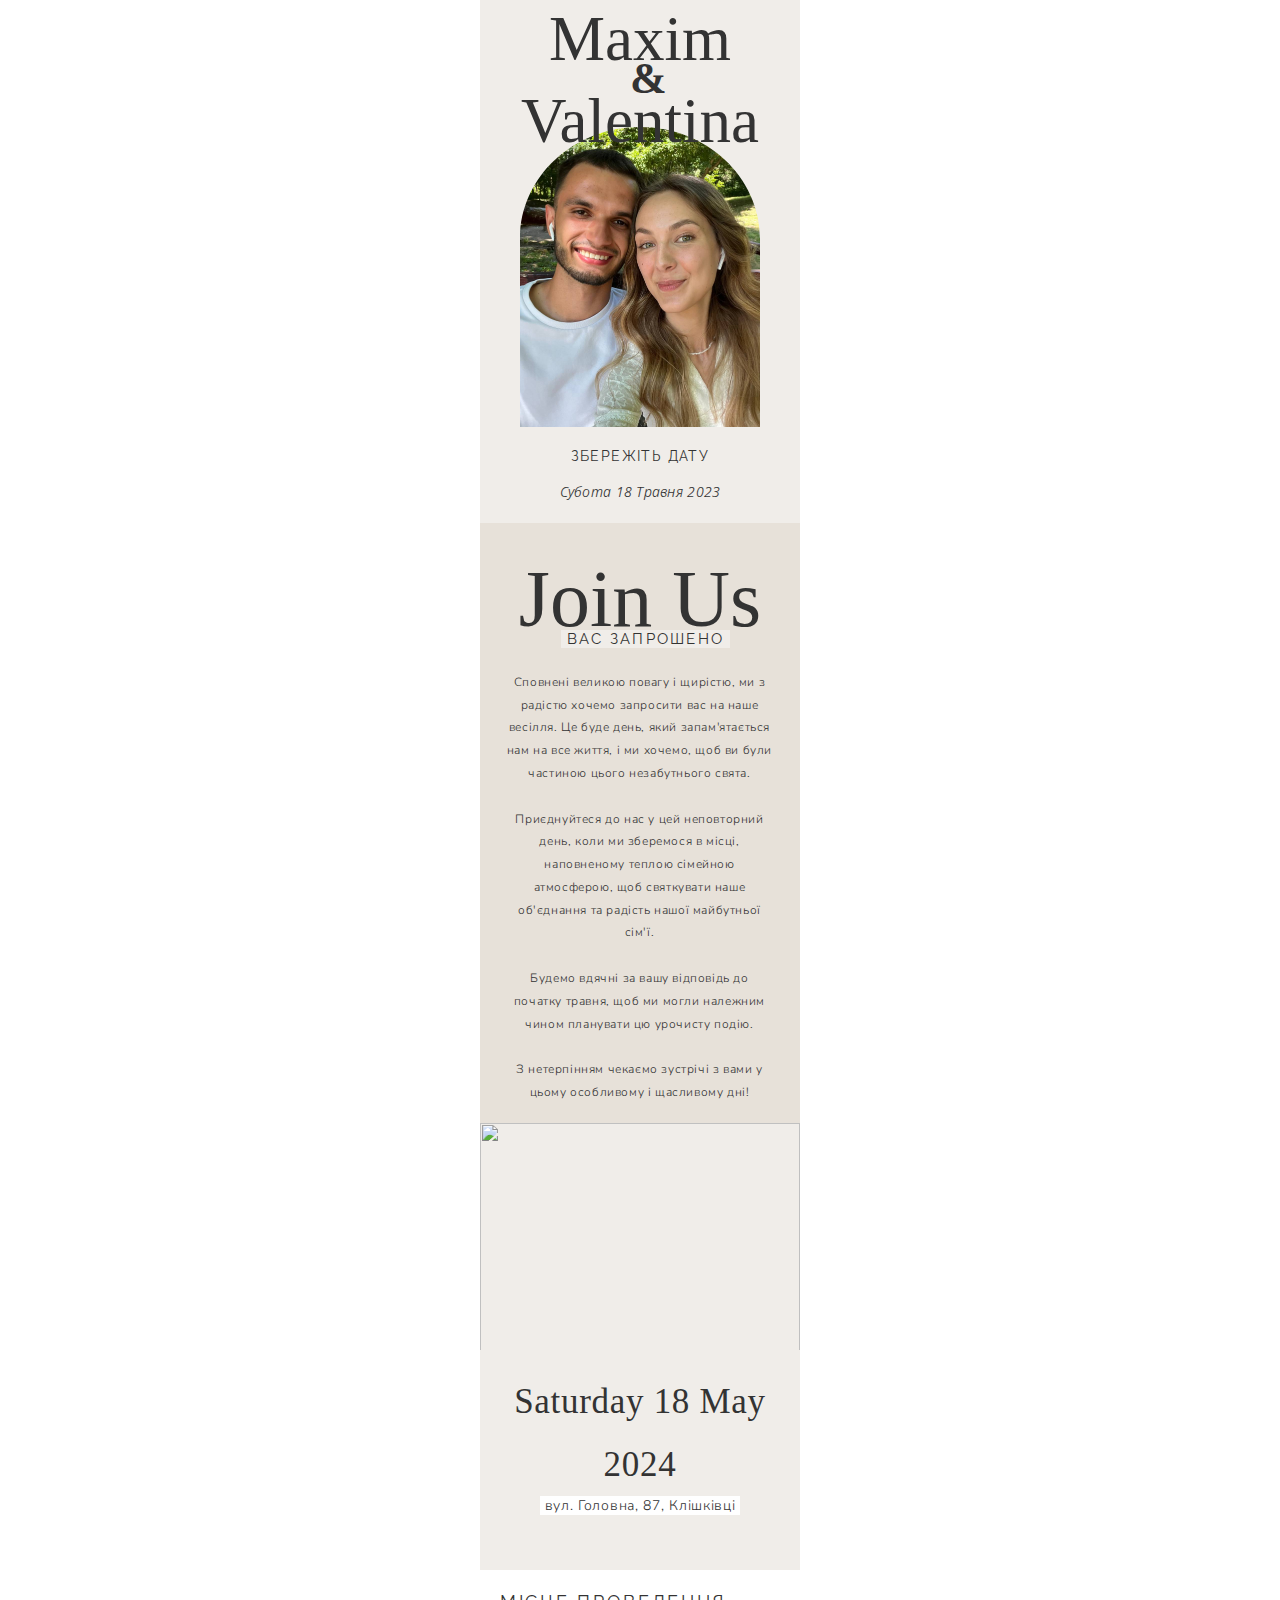
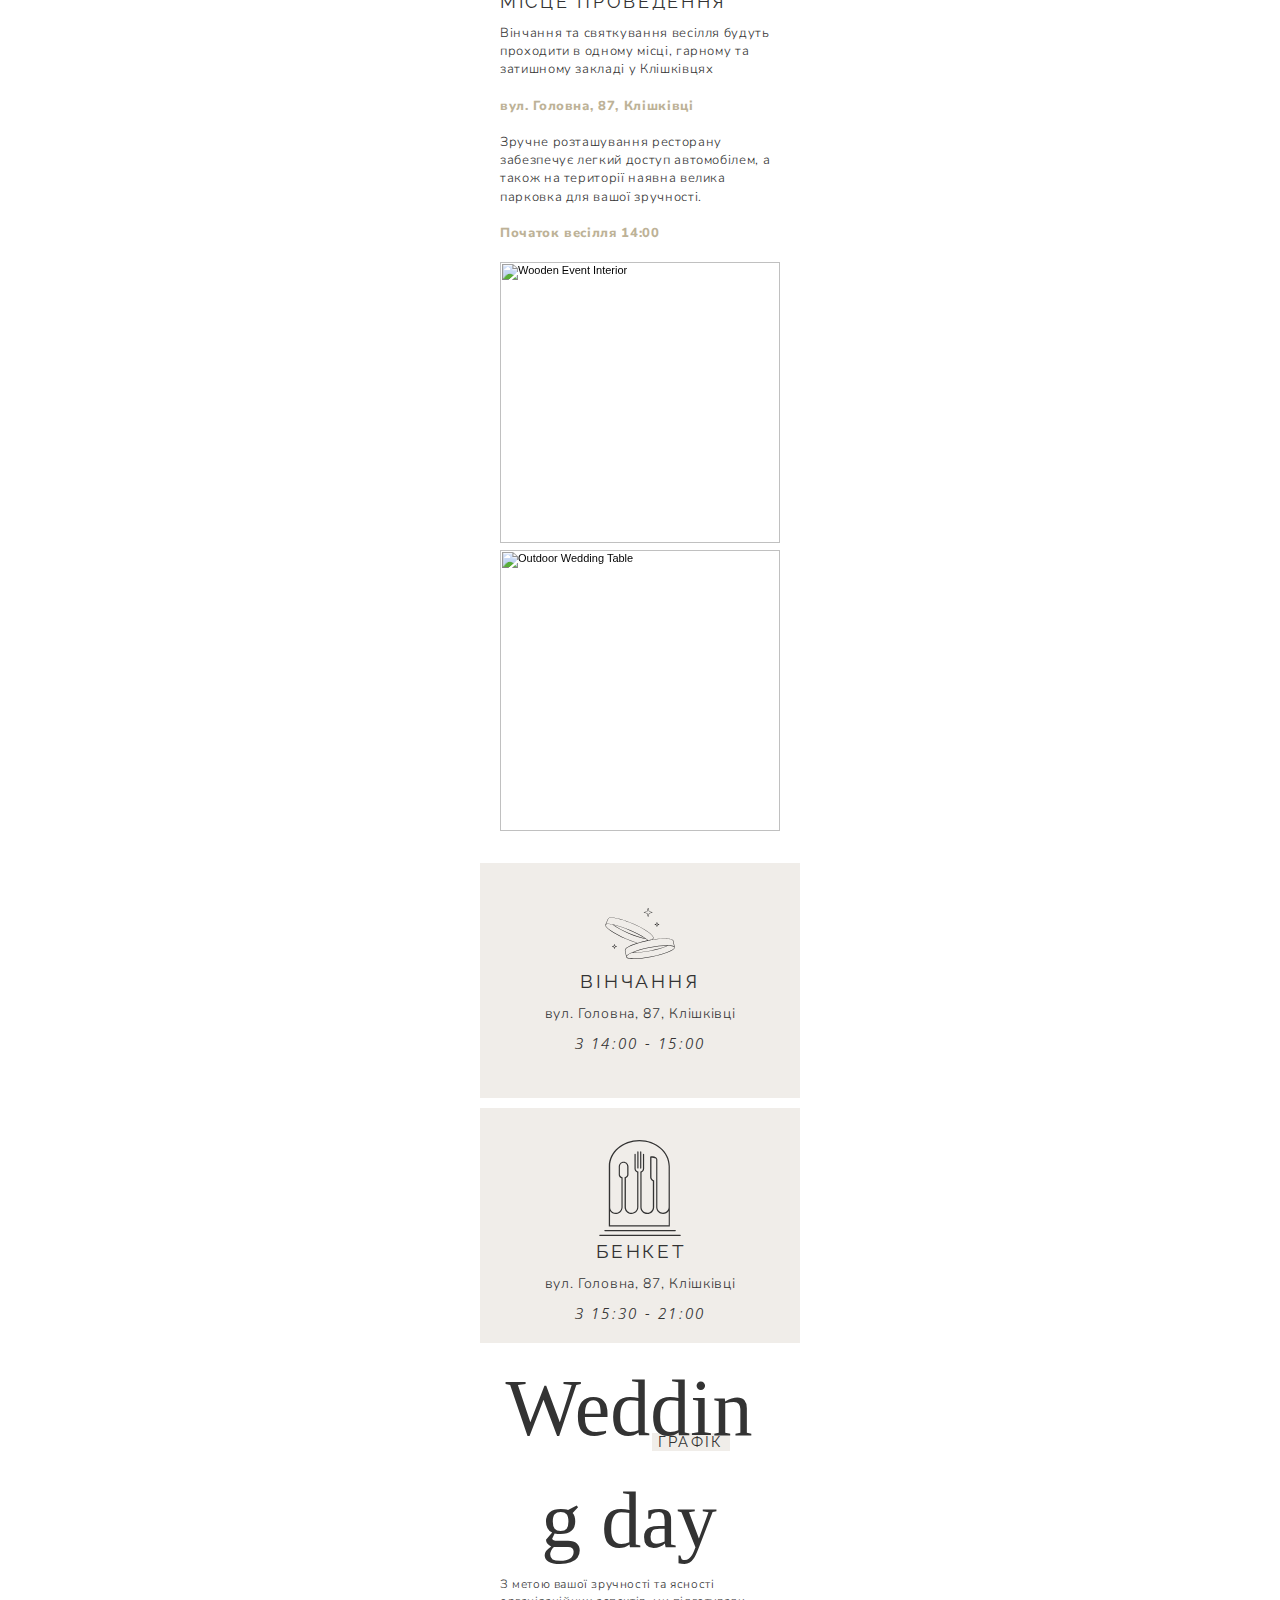
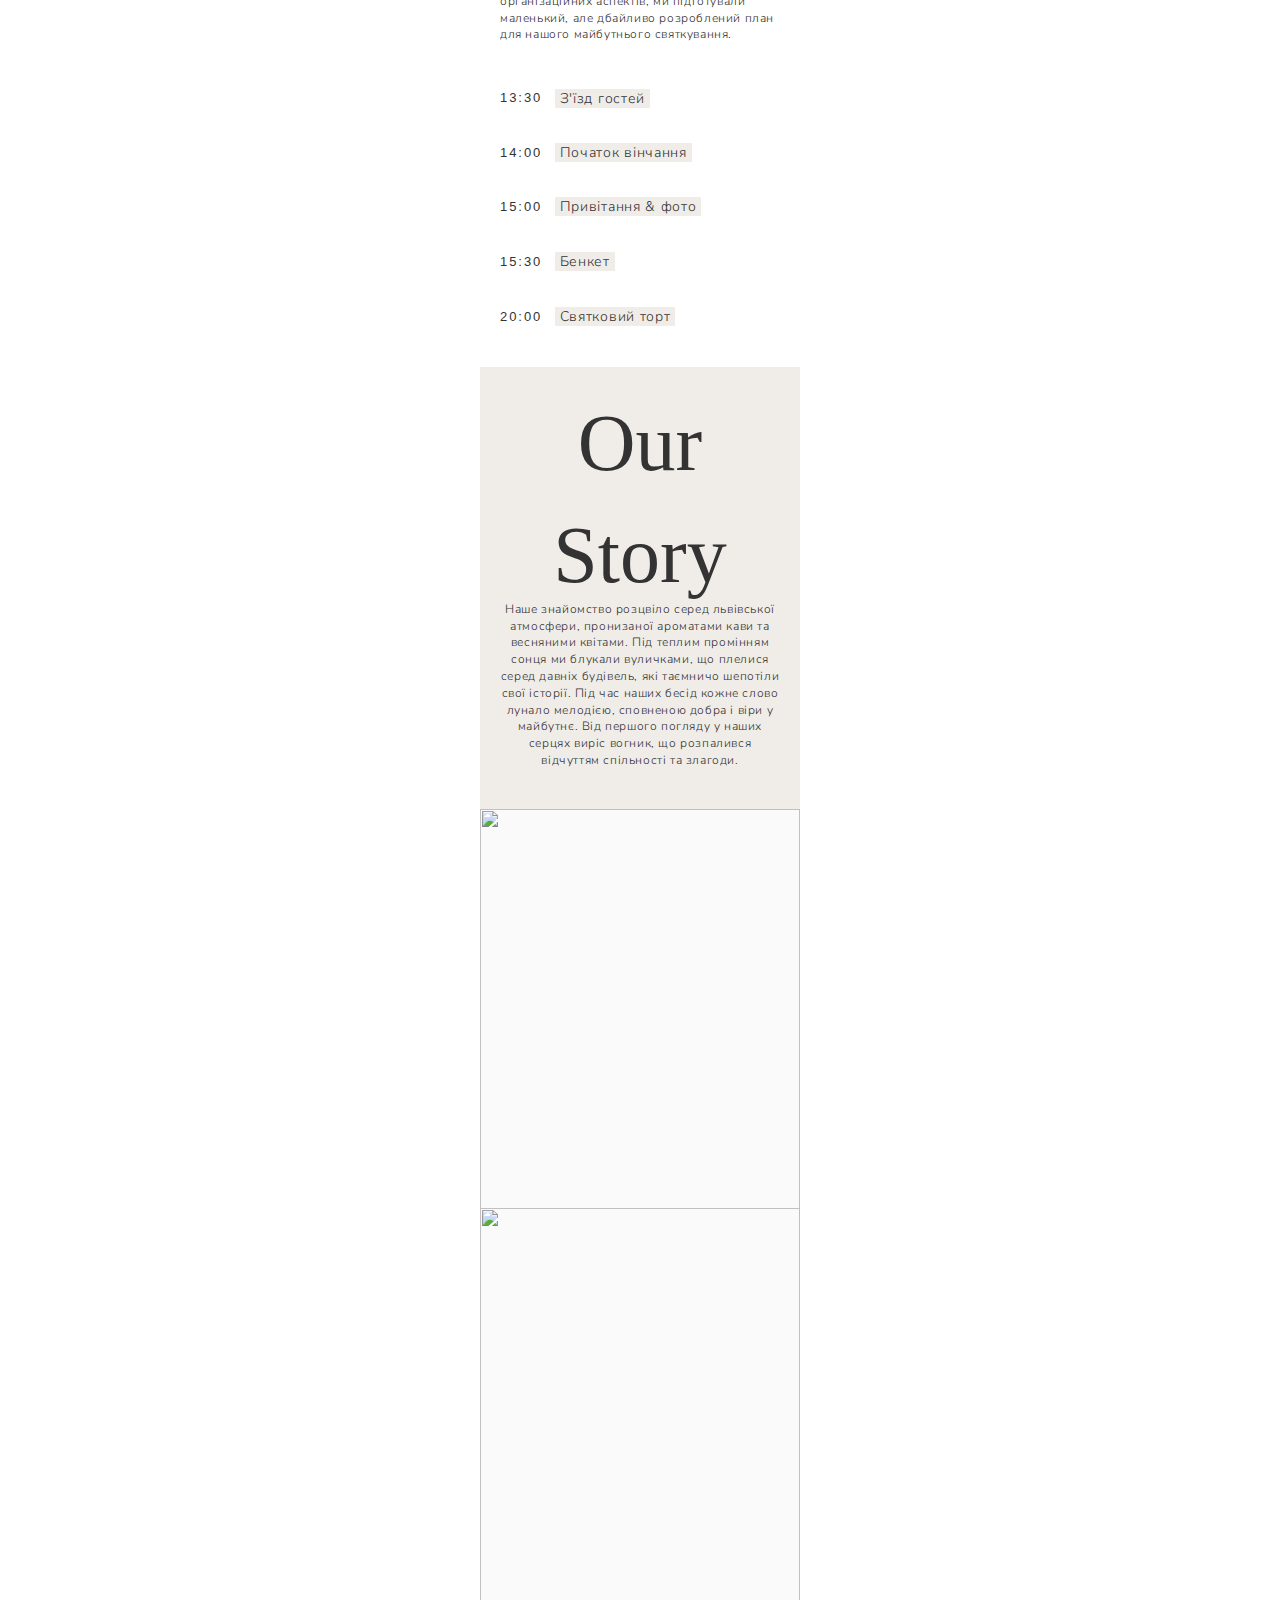
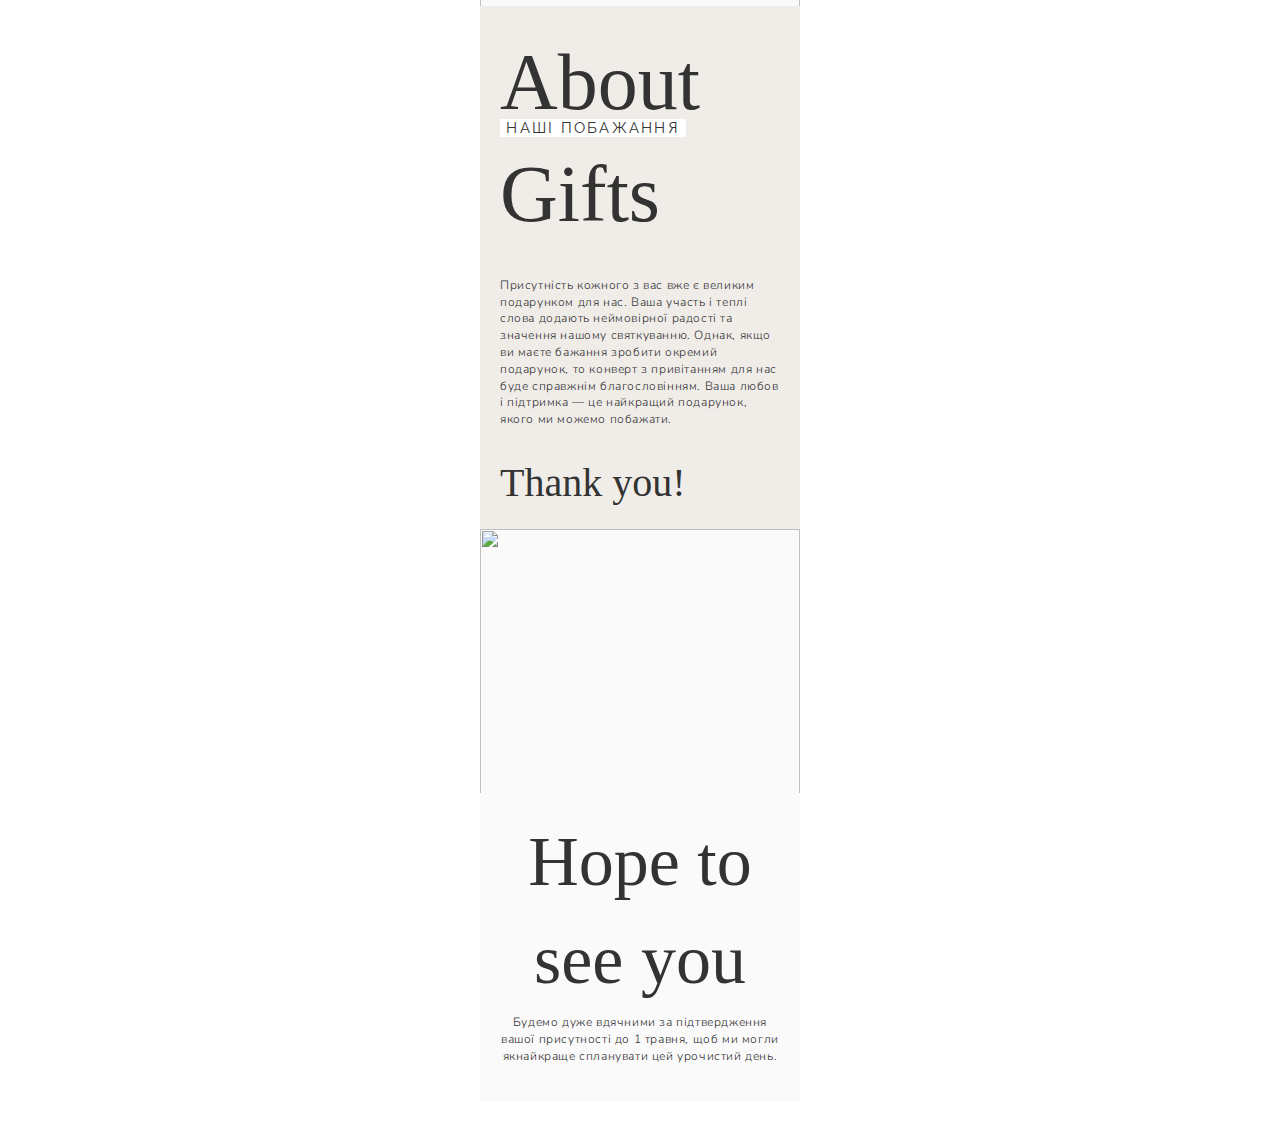
==== commit 206799d4: "small changes" ====
--- a/index2.html
+++ b/index2.html
@@ -7,6 +7,55 @@
   <meta http-equiv="X-UA-Compatible" content="IE=edge">
 
   <link rel="icon" sizes="192x192" href="./icons/favicon.ico" type="image/x-icon">
+
+  <link rel="preconnect" href="https://fonts.googleapis.com">
+  <link rel="preconnect" href="https://fonts.gstatic.com" crossorigin>
+  <link
+    href="https://fonts.googleapis.com/css2?family=Marck+Script&family=Montserrat:ital,wght@0,100..900;1,100..900&family=Open+Sans:ital,wght@0,300..800;1,300..800&family=Pacifico&family=Poiret+One&family=Raleway:ital,wght@0,100..900;1,100..900&display=swap"
+    rel="stylesheet">
+  <link
+    href="https://fonts.googleapis.com/css2?family=Nunito+Sans:ital,opsz,wght@0,6..12,200..1000;1,6..12,200..1000&display=swap"
+    rel="stylesheet">
+
+
+  <!-- Fonts styles-->
+  <style>
+    .porietOneFont {
+      font-family: "Poiret One", sans-serif;
+      font-weight: 400;
+      font-style: normal;
+    }
+
+    .ralewayFont {
+      font-family: "Raleway", sans-serif !important;
+      font-optical-sizing: auto !important;
+      font-weight: 400 !important;
+      font-style: normal !important;
+    }
+
+    .openSansFont {
+      font-family: "Open Sans", sans-serif;
+      font-optical-sizing: auto;
+      font-weight: 350;
+      font-style: italic;
+      font-variation-settings:
+        "wdth" 100;
+    }
+
+    .nunitoSansFont {
+      font-family: "Nunito Sans", sans-serif !important;
+      font-optical-sizing: auto !important;
+      font-weight: 310 !important;
+      font-style: normal !important;
+      font-variation-settings:
+        "wdth" 100,
+        "YTLC" 500 !important;
+    }
+
+    .nunitoSansFontBold {
+      font-weight: 800 !important;
+    }
+  </style>
 
   <!-- Initial CSS -->
   <style>
@@ -5194,7 +5243,6 @@
     }
 
     .BI8PVQ img {
-      /* filter: var(--filter-effect-svg-url); */
       -webkit-mask-image: var(--mask-image, none);
       mask-image: var(--mask-image, none);
       -webkit-mask-position: var(--mask-position, 0);
@@ -7201,7 +7249,7 @@
       overflow: hidden !important
     }
   </style>
-  <title>Home | Eveandmarkwedding</title>
+  <title>Maxim and Valentina wedding</title>
 </head>
 
 <body class="device-mobile-optimized">
@@ -9300,7 +9348,8 @@
       [data-mesh-id=comp-lgal45phinlineContent-gridContainer]>[id="comp-lgal185g"] {
         position: relative;
         margin: 1px 0px 22px 0;
-        left: 97px;
+        left: 110px;
+        top: 50px;
         grid-area: 1 / 1 / 2 / 2;
         justify-self: start;
         align-self: start;
@@ -9770,7 +9819,7 @@
 
       #comp-lgaqsgv0 {
         width: 280px;
-        height: 80px;
+        height: 0px;
       }
 
       #comp-lgar6mmw {
@@ -12263,8 +12312,8 @@
                                                       style="font-family:wfont_d4a9ed_7b87549c0bb14cd5ad179258cec82aab,wf_7b87549c0bb14cd5ad179258c,orig_la_beauties;"
                                                       class="wixui-rich-text__text"><span style="letter-spacing:0em;"
                                                         class="wixui-rich-text__text"><span
-                                                          class="color_15 wixui-rich-text__text">Eve
-                                                          Mark</span></span></span></span></h1>
+                                                          class="color_15 wixui-rich-text__text">Maxim
+                                                          Valentina</span></span></span></span></h1>
                                               </div>
                                             </div>
                                           </div>
@@ -12279,9 +12328,9 @@
                                                 data-testid="richTextElement">
                                                 <p class="font_8 wixui-rich-text__text"
                                                   style="line-height:1.8em; text-align:center; font-size:14px;"><span
-                                                    style="font-family:quicksand,sans-serif;"
                                                     class="wixui-rich-text__text"><span style="letter-spacing:0.1em;"
-                                                      class="wixui-rich-text__text">SAVE THE DATE</span></span></p>
+                                                      class="wixui-rich-text__text ralewayFont">ЗБЕРЕЖІТЬ
+                                                      ДАТУ</span></span></p>
                                               </div>
                                               <div id="comp-lgakl12o"
                                                 class="c9GqVL QxJLC3 comp-lgakl12o wixui-rich-text"
@@ -12291,15 +12340,12 @@
                                                     style="font-family:quicksand,sans-serif;"
                                                     class="wixui-rich-text__text"><span style="font-style:italic;"
                                                       class="wixui-rich-text__text"><span style="letter-spacing:0.02em;"
-                                                        class="wixui-rich-text__text">Friday 15 August
+                                                        class="wixui-rich-text__text openSansFont">Субота 18 Травня
                                                         2023</span></span></span></p>
                                               </div>
                                             </div>
                                           </div>
                                         </div>
-                                        <div class="comp-kcyk1ggv FubTgk" id="comp-kcyk1ggv" aria-disabled="false"><a
-                                            data-testid="linkElement" class="uDW_Qe wixui-button PlZyDq"
-                                            aria-disabled="true"><span class="l7_2fn">RSVP</span></a></div>
                                       </div>
                                     </div>
                                   </div>
@@ -12344,7 +12390,8 @@
                                                 class="c9GqVL QxJLC3 comp-kdfwglh9 wixui-rich-text"
                                                 data-testid="richTextElement">
                                                 <h2 class="font_0 wixui-rich-text__text" style="font-size:15px;"><span
-                                                    class="backcolor_16 wixui-rich-text__text">YOU ARE INVITED</span>
+                                                    class="backcolor_16 wixui-rich-text__text ralewayFont">&nbsp;ВАС
+                                                    ЗАПРОШЕНО&nbsp;</span>
                                                 </h2>
                                               </div>
                                               <div id="comp-lgaq9cse"
@@ -12363,9 +12410,12 @@
                                               style="font-size:12px;" class="wixui-rich-text__text"><span
                                                 style="font-family:helvetica-w01-light,helvetica-w02-light,sans-serif;"
                                                 class="wixui-rich-text__text"><span style="letter-spacing:0.05em;"
-                                                  class="wixui-rich-text__text">Come join us for a special day of love
-                                                  and celebration! We’re delighted to invite you to our wedding, an
-                                                  unforgettable experience of joy and romance. </span></span></span></p>
+                                                  class="wixui-rich-text__text nunitoSansFont">Сповнені великою повагу і
+                                                  щирістю, ми з радістю хочемо запросити вас на наше
+                                                  весілля. Це буде день, який запам'ятається нам на все життя, і ми
+                                                  хочемо, щоб ви були частиною цього незабутнього
+                                                  свята.</span></span></span>
+                                          </p>
 
                                           <p class="font_8 wixui-rich-text__text"
                                             style="font-size:12px; line-height:1.9em; text-align:center;">&nbsp;</p>
@@ -12375,9 +12425,11 @@
                                               style="font-size:12px;" class="wixui-rich-text__text"><span
                                                 style="font-family:helvetica-w01-light,helvetica-w02-light,sans-serif;"
                                                 class="wixui-rich-text__text"><span style="letter-spacing:0.05em;"
-                                                  class="wixui-rich-text__text">Let’s come together to celebrate the
-                                                  union of two hearts and create memories that will last a
-                                                  lifetime!</span></span></span></p>
+                                                  class="wixui-rich-text__text nunitoSansFont">Приєднуйтеся до нас у цей
+                                                  неповторний день, коли ми зберемося в місці, наповненому теплою
+                                                  сімейною атмосферою, щоб святкувати наше об'єднання та радість нашої
+                                                  майбутньої сім'ї.
+                                                </span></span></span></p>
 
                                           <p class="font_8 wixui-rich-text__text"
                                             style="font-size:12px; line-height:1.9em; text-align:center;"><span
@@ -12393,10 +12445,11 @@
                                               style="font-size:12px;" class="wixui-rich-text__text"><span
                                                 style="font-family:helvetica-w01-light,helvetica-w02-light,sans-serif;"
                                                 class="wixui-rich-text__text"><span style="letter-spacing:0.05em;"
-                                                  class="wixui-rich-text__text">The ceremony will take place at a
-                                                  beautiful location, and we would be delighted to have you there to
-                                                  witness our special day. Please RSVP by the end of July so we can make
-                                                  sure to have enough space for everyone. </span></span></span></p>
+                                                  class="wixui-rich-text__text nunitoSansFont">Будемо вдячні за вашу
+                                                  відповідь до початку травня, щоб ми могли належним чином планувати цю
+                                                  урочисту подію.
+
+                                                </span></span></span></p>
 
                                           <p class="font_8 wixui-rich-text__text"
                                             style="font-size:12px; line-height:1.9em; text-align:center;">&nbsp;</p>
@@ -12406,16 +12459,17 @@
                                               style="font-size:12px;" class="wixui-rich-text__text"><span
                                                 style="font-family:helvetica-w01-light,helvetica-w02-light,sans-serif;"
                                                 class="wixui-rich-text__text"><span style="letter-spacing:0.05em;"
-                                                  class="wixui-rich-text__text">We look forward to celebrating this
-                                                  special </span></span></span></p>
-
-                                          <p class="font_8 wixui-rich-text__text"
+                                                  class="wixui-rich-text__text nunitoSansFont">З нетерпінням чекаємо
+                                                  зустрічі з вами у
+                                                  цьому особливому і щасливому дні!</span></span></span></p>
+
+                                          <!-- <p class="font_8 wixui-rich-text__text"
                                             style="font-size:12px; line-height:1.9em; text-align:center;"><span
                                               style="font-size:12px;" class="wixui-rich-text__text"><span
                                                 style="font-family:helvetica-w01-light,helvetica-w02-light,sans-serif;"
                                                 class="wixui-rich-text__text"><span style="letter-spacing:0.05em;"
                                                   class="wixui-rich-text__text">occasion with you!</span></span></span>
-                                          </p>
+                                          </p> -->
                                         </div>
                                       </div>
                                     </div>
@@ -12428,7 +12482,7 @@
                                         <wow-image id="img_comp-kdfwglhj1" class="HlRz5e Kv1aVt dLPlxY mNGsUM bgImage"
                                           data-image-info="{&quot;containerId&quot;:&quot;comp-kdfwglhj1&quot;,&quot;alignType&quot;:&quot;center&quot;,&quot;displayMode&quot;:&quot;fill&quot;,&quot;targetWidth&quot;:320,&quot;targetHeight&quot;:229,&quot;isLQIP&quot;:true,&quot;imageData&quot;:{&quot;width&quot;:2000,&quot;height&quot;:3000,&quot;uri&quot;:&quot;819c55_6691795616b149bb8d280974ab04ba04~mv2.jpg&quot;,&quot;name&quot;:&quot;&quot;,&quot;displayMode&quot;:&quot;fill&quot;}}"
                                           data-bg-effect-name="" data-has-ssr-src="true"><img
-                                            src="https://static.wixstatic.com/media/819c55_6691795616b149bb8d280974ab04ba04~mv2.jpg/v1/fill/w_38,h_57,al_c,q_80,usm_0.66_1.00_0.01,blur_2,enc_auto/819c55_6691795616b149bb8d280974ab04ba04~mv2.jpg"
+                                            src="https://static.wixstatic.com/media/819c55_6691795616b149bb8d280974ab04ba04~mv2.jpg/v1/fill/w_360,h_258,al_c,q_80,usm_0.66_1.00_0.01,enc_auto/819c55_6691795616b149bb8d280974ab04ba04~mv2.jpg"
                                             alt=""
                                             style="width:100%;height:100%;object-fit:cover;object-position:50% 50%"
                                             width="320" height="229"></wow-image>
@@ -12479,21 +12533,19 @@
                                               style="font-size:35px;" class="wixui-rich-text__text"><span
                                                 style="font-family:wfont_d4a9ed_7b87549c0bb14cd5ad179258cec82aab,wf_7b87549c0bb14cd5ad179258c,orig_la_beauties;"
                                                 class="wixui-rich-text__text"><span style="letter-spacing:0.02em;"
-                                                  class="wixui-rich-text__text">Friday 15 August
-                                                  2023</span></span></span></p>
+                                                  class="wixui-rich-text__text">Saturday 18 May
+                                                  2024</span></span></span></p>
                                         </div>
                                         <div id="comp-lgaqyix7" class="c9GqVL QxJLC3 comp-lgaqyix7 wixui-rich-text"
                                           data-testid="richTextElement">
                                           <p class="font_8 wixui-rich-text__text"
                                             style="text-align:center; font-size:14px;"><span
-                                              class="backcolor_11 wixui-rich-text__text">&nbsp;10 Summer Street, Dover,
-                                              DE 19901</span></p>
+                                              class="backcolor_11 wixui-rich-text__text nunitoSansFont"><a
+                                                href="https://maps.app.goo.gl/Pu5dswZR5z3XC9Ma7">&nbsp;вул. Головна, 87,
+                                                Клішківці&nbsp;
+                                              </a></span></p>
                                         </div>
-                                        <div id="comp-lgaqsgv0" class="OQ8Tzd comp-lgaqsgv0"><iframe class="nKphmK"
-                                            title="Wix Countdown Clock" aria-label="Wix Countdown Clock" scrolling="no"
-                                            src="https://wixlabs-countdown.appspot.com/mobile?pageId=c1dmp&amp;compId=comp-lgaqsgv0&amp;viewerCompId=comp-lgaqsgv0&amp;siteRevision=60&amp;viewMode=site&amp;deviceType=mobile&amp;locale=en&amp;tz=Europe%2FBudapest&amp;regionalLanguage=en&amp;width=280&amp;height=80&amp;instance=pw_r0eDeEgM09HePRFquu39jnbtwRlKlCPI3OutpreE.[base64]&amp;currency=HUF&amp;currentCurrency=HUF&amp;commonConfig=%7B%22brand%22%3A%22wix%22%2C%22host%22%3A%22VIEWER%22%2C%22bsi%22%3A%22ed09d05a-8dd8-4bf7-8228-9a41861177b5%7C1%22%2C%22BSI%22%3A%22ed09d05a-8dd8-4bf7-8228-9a41861177b5%7C1%22%7D&amp;currentRoute=.%2F&amp;vsi=9537dbb7-bf0f-48f1-a062-9e349e71a2e1"
-                                            allowfullscreen="" allowtransparency="true" allowvr="true" frameborder="0"
-                                            allow="autoplay;camera;microphone;geolocation;vr"></iframe></div>
+                                        <div id="comp-lgaqsgv0" class="OQ8Tzd comp-lgaqsgv0"></div>
                                       </div>
                                     </div>
                                   </div>
@@ -12531,15 +12583,15 @@
                                         data-testid="mesh-container-content">
                                         <div id="comp-lgara3wy" class="c9GqVL QxJLC3 comp-lgara3wy wixui-rich-text"
                                           data-testid="richTextElement">
-                                          <h1 class="font_0 wixui-rich-text__text" style="font-size:18px;">WEDDING VENUE
+                                          <h1 class="font_0 wixui-rich-text__text ralewayFont" style="font-size:18px;">
+                                            МІСЦЕ ПРОВЕДЕННЯ
                                           </h1>
                                         </div>
                                         <div id="comp-lgarp1q7" class="c9GqVL QxJLC3 comp-lgarp1q7 wixui-rich-text"
                                           data-testid="richTextElement">
-                                          <p class="font_8 wixui-rich-text__text" style="font-size:13px;">Our stunning
-                                            wedding venue is located in the heart of the countryside, just outside of
-                                            the beautiful town of Dover. The address is</p>
-
+                                          <p class="font_8 wixui-rich-text__text nunitoSansFont"
+                                            style="font-size:13px;">Вінчання та святкування весілля будуть проходити в
+                                            одному місці, гарному та затишному закладі у Клішківцях</p>
                                           <p class="font_8 wixui-rich-text__text" style="font-size:13px;">&nbsp;</p>
 
                                           <p class="font_8 wixui-rich-text__text" style="font-size:13px;"><a
@@ -12548,26 +12600,15 @@
                                               class="wixui-rich-text__text"><span
                                                 style="font-family:helvetica-w01-bold,helvetica-w02-bold,helvetica-lt-w10-bold,sans-serif;"
                                                 class="wixui-rich-text__text"><span style="color:#BDB297;"
-                                                  class="wixui-rich-text__text">10 Summer Street, Dover, DE
-                                                  19901.</span></span></a></p>
-
-                                          <p class="font_8 wixui-rich-text__text" style="font-size:13px;">&nbsp;</p>
-
-                                          <p class="font_8 wixui-rich-text__text" style="font-size:13px;">With its
-                                            stunning views and serene atmosphere, it's the perfect place to have your
-                                            special day. Our venue is easily accessible by car, with plenty of parking
-                                            available.</p>
-
-                                          <p class="font_8 wixui-rich-text__text" style="font-size:13px;">&nbsp;</p>
-
-                                          <p class="font_8 wixui-rich-text__text" style="font-size:13px;">We also
-                                            provide a shuttle service to and from the venue, ensuring that you and your
-                                            guests arrive in style and comfort.</p>
-
-                                          <p class="font_8 wixui-rich-text__text" style="font-size:13px;">&nbsp;</p>
-
-                                          <p class="font_8 wixui-rich-text__text" style="font-size:13px;">We look
-                                            forward to welcoming you this summer!</p>
+                                                  class="wixui-rich-text__text nunitoSansFont nunitoSansFontBold">вул.
+                                                  Головна, 87,
+                                                  Клішківці</span></span></a></p>
+
+                                          <p class="font_8 wixui-rich-text__text nunitoSansFont" style="font-size:13px;">&nbsp;</p>
+
+                                          <p class="font_8 wixui-rich-text__text nunitoSansFont" style="font-size:13px;">Зручне
+                                            розташування ресторану забезпечує легкий доступ автомобілем, а також на
+                                            території наявна велика парковка для вашої зручності.</p>
 
                                           <p class="font_8 wixui-rich-text__text" style="font-size:13px;"><span
                                               class="wixGuard wixui-rich-text__text">​</span></p>
@@ -12575,7 +12616,7 @@
                                           <p class="font_8 wixui-rich-text__text" style="font-size:13px;"><span
                                               style="color:#BDB297;" class="wixui-rich-text__text"><span
                                                 style="font-family:helvetica-w01-bold,helvetica-w02-bold,helvetica-lt-w10-bold,sans-serif;"
-                                                class="wixui-rich-text__text">Wedding starts at 1 pm</span></span></p>
+                                                class="wixui-rich-text__text nunitoSansFont nunitoSansFontBold">Початок весілля 14:00</span></span></p>
                                         </div>
                                         <div id="comp-lgariy5r" class="TWFxr5 ">
                                           <div class="comp-lgariy5r">
@@ -16747,7 +16788,7 @@
                                                   <div class="pro-gallery-parent-container" role="region">
                                                     <div id="pro-gallery-container-comp-lgariy5r"
                                                       class="pro-gallery inline-styles  ltr "
-                                                      style="height: 1144.27px; overflow-x: hidden;">
+                                                      style="height: 572.13px; overflow-x: hidden;">
                                                       <div id="pro-gallery-margin-container-comp-lgariy5r"
                                                         class="pro-gallery-margin-container"
                                                         style="margin: 0px; height: 1144.27px; width: 280.271px; overflow: visible; position: relative;">
@@ -16773,14 +16814,14 @@
                                                                   style="width: 280.271px; height: 280.271px; margin-top: 0px; margin-left: 0px;">
                                                                   <picture>
                                                                     <source
-                                                                      srcset="https://static.wixstatic.com/media/11062b_ee93ba61b6124e0d9ea5cf6455f1f929~mv2.jpg/v1/fill/w_280,h_280,q_90/11062b_ee93ba61b6124e0d9ea5cf6455f1f929~mv2.webp 1x, https://static.wixstatic.com/media/11062b_ee93ba61b6124e0d9ea5cf6455f1f929~mv2.jpg/v1/fill/w_560,h_560,q_90/11062b_ee93ba61b6124e0d9ea5cf6455f1f929~mv2.webp 2x, https://static.wixstatic.com/media/11062b_ee93ba61b6124e0d9ea5cf6455f1f929~mv2.jpg/v1/fill/w_840,h_840,q_90/11062b_ee93ba61b6124e0d9ea5cf6455f1f929~mv2.webp 3x, https://static.wixstatic.com/media/11062b_ee93ba61b6124e0d9ea5cf6455f1f929~mv2.jpg/v1/fill/w_1120,h_1120,q_90/11062b_ee93ba61b6124e0d9ea5cf6455f1f929~mv2.webp 4x, https://static.wixstatic.com/media/11062b_ee93ba61b6124e0d9ea5cf6455f1f929~mv2.jpg/v1/fill/w_1400,h_1400,q_90/11062b_ee93ba61b6124e0d9ea5cf6455f1f929~mv2.webp 5x"
-                                                                      type="image/webp">
+                                                                      srcset="https://i.pinimg.com/564x/53/da/6f/53da6f376b4324518b4abf44b2252104.jpg"
+                                                                      type="image/jpeg">
                                                                     <source
-                                                                      srcset="https://static.wixstatic.com/media/11062b_ee93ba61b6124e0d9ea5cf6455f1f929~mv2.jpg/v1/fill/w_280,h_280,q_90/11062b_ee93ba61b6124e0d9ea5cf6455f1f929~mv2.jpg 1x, https://static.wixstatic.com/media/11062b_ee93ba61b6124e0d9ea5cf6455f1f929~mv2.jpg/v1/fill/w_560,h_560,q_90/11062b_ee93ba61b6124e0d9ea5cf6455f1f929~mv2.jpg 2x, https://static.wixstatic.com/media/11062b_ee93ba61b6124e0d9ea5cf6455f1f929~mv2.jpg/v1/fill/w_840,h_840,q_90/11062b_ee93ba61b6124e0d9ea5cf6455f1f929~mv2.jpg 3x, https://static.wixstatic.com/media/11062b_ee93ba61b6124e0d9ea5cf6455f1f929~mv2.jpg/v1/fill/w_1120,h_1120,q_90/11062b_ee93ba61b6124e0d9ea5cf6455f1f929~mv2.jpg 4x, https://static.wixstatic.com/media/11062b_ee93ba61b6124e0d9ea5cf6455f1f929~mv2.jpg/v1/fill/w_1400,h_1400,q_90/11062b_ee93ba61b6124e0d9ea5cf6455f1f929~mv2.jpg 5x"
+                                                                      srcset="https://i.pinimg.com/564x/53/da/6f/53da6f376b4324518b4abf44b2252104.jpg"
                                                                       type="image/jpeg"><img
                                                                       class="gallery-item-visible gallery-item gallery-item-preloaded"
                                                                       data-hook="gallery-item-image-img" data-idx="0"
-                                                                      src="https://static.wixstatic.com/media/11062b_ee93ba61b6124e0d9ea5cf6455f1f929~mv2.jpg/v1/fill/w_280,h_280,q_90/11062b_ee93ba61b6124e0d9ea5cf6455f1f929~mv2.jpg"
+                                                                      src="https://i.pinimg.com/564x/53/da/6f/53da6f376b4324518b4abf44b2252104.jpg"
                                                                       alt="Wooden Event Interior" loading="eager"
                                                                       style="width: 280.271px; height: 280.271px; user-select: none;">
                                                                   </picture>
@@ -16811,14 +16852,14 @@
                                                                   style="width: 280.271px; height: 280.271px; margin-top: 0px; margin-left: 0px;">
                                                                   <picture>
                                                                     <source
-                                                                      srcset="https://static.wixstatic.com/media/11062b_a56b905cae7c424c84cbaa1677d59ec5~mv2.jpg/v1/fill/w_280,h_280,q_90/11062b_a56b905cae7c424c84cbaa1677d59ec5~mv2.webp 1x, https://static.wixstatic.com/media/11062b_a56b905cae7c424c84cbaa1677d59ec5~mv2.jpg/v1/fill/w_560,h_560,q_90/11062b_a56b905cae7c424c84cbaa1677d59ec5~mv2.webp 2x, https://static.wixstatic.com/media/11062b_a56b905cae7c424c84cbaa1677d59ec5~mv2.jpg/v1/fill/w_840,h_840,q_90/11062b_a56b905cae7c424c84cbaa1677d59ec5~mv2.webp 3x, https://static.wixstatic.com/media/11062b_a56b905cae7c424c84cbaa1677d59ec5~mv2.jpg/v1/fill/w_1120,h_1120,q_90/11062b_a56b905cae7c424c84cbaa1677d59ec5~mv2.webp 4x, https://static.wixstatic.com/media/11062b_a56b905cae7c424c84cbaa1677d59ec5~mv2.jpg/v1/fill/w_1400,h_1400,q_90/11062b_a56b905cae7c424c84cbaa1677d59ec5~mv2.webp 5x"
+                                                                      srcset="https://i.pinimg.com/564x/1f/85/69/1f8569e58bb0cf1f93991fb252789e82.jpg"
                                                                       type="image/webp">
                                                                     <source
-                                                                      srcset="https://static.wixstatic.com/media/11062b_a56b905cae7c424c84cbaa1677d59ec5~mv2.jpg/v1/fill/w_280,h_280,q_90/11062b_a56b905cae7c424c84cbaa1677d59ec5~mv2.jpg 1x, https://static.wixstatic.com/media/11062b_a56b905cae7c424c84cbaa1677d59ec5~mv2.jpg/v1/fill/w_560,h_560,q_90/11062b_a56b905cae7c424c84cbaa1677d59ec5~mv2.jpg 2x, https://static.wixstatic.com/media/11062b_a56b905cae7c424c84cbaa1677d59ec5~mv2.jpg/v1/fill/w_840,h_840,q_90/11062b_a56b905cae7c424c84cbaa1677d59ec5~mv2.jpg 3x, https://static.wixstatic.com/media/11062b_a56b905cae7c424c84cbaa1677d59ec5~mv2.jpg/v1/fill/w_1120,h_1120,q_90/11062b_a56b905cae7c424c84cbaa1677d59ec5~mv2.jpg 4x, https://static.wixstatic.com/media/11062b_a56b905cae7c424c84cbaa1677d59ec5~mv2.jpg/v1/fill/w_1400,h_1400,q_90/11062b_a56b905cae7c424c84cbaa1677d59ec5~mv2.jpg 5x"
+                                                                      srcset="https://i.pinimg.com/564x/1f/85/69/1f8569e58bb0cf1f93991fb252789e82.jpg"
                                                                       type="image/jpeg"><img
                                                                       class="gallery-item-visible gallery-item gallery-item-preloaded"
                                                                       data-hook="gallery-item-image-img" data-idx="1"
-                                                                      src="https://static.wixstatic.com/media/11062b_a56b905cae7c424c84cbaa1677d59ec5~mv2.jpg/v1/fill/w_280,h_280,q_90/11062b_a56b905cae7c424c84cbaa1677d59ec5~mv2.jpg"
+                                                                      src="https://i.pinimg.com/564x/1f/85/69/1f8569e58bb0cf1f93991fb252789e82.jpg"
                                                                       alt="Outdoor Wedding Table" loading="eager"
                                                                       style="width: 280.271px; height: 280.271px; user-select: none;">
                                                                   </picture>
@@ -16830,7 +16871,6 @@
                                                       </div>
                                                     </div>
                                                   </div>
-                                                  <div data-key="items-styles" style="display:none"></div>
                                                 </div>
                                               </div>
                                             </div>
@@ -16861,82 +16901,6 @@
                                   <div id="bgMedia_comp-kdfwjhjs" data-motion-part="BG_MEDIA" class="wG8dni"></div>
                                 </div>
                                 <div data-testid="columns" class="V5AUxf">
-                                  <div id="comp-kdfwjhlq" class="comp-kdfwjhlq YzqVVZ wixui-column-strip__column">
-                                    <div id="bgLayers_comp-kdfwjhlq" data-hook="bgLayers" data-motion-part="BG_LAYER"
-                                      class="MW5IWV">
-                                      <div data-testid="colorUnderlay" class="LWbAav Kv1aVt"></div>
-                                      <div id="bgMedia_comp-kdfwjhlq" data-motion-part="BG_MEDIA" class="VgO9Yg"></div>
-                                    </div>
-                                    <div data-mesh-id="comp-kdfwjhlqinlineContent" data-testid="inline-content"
-                                      class="">
-                                      <div data-mesh-id="comp-kdfwjhlqinlineContent-gridContainer"
-                                        data-testid="mesh-container-content">
-                                        <div id="comp-lgatgq8c" class="comp-lgatgq8c SPY_vo">
-                                          <div data-mesh-id="comp-lgatgq8cinlineContent" data-testid="inline-content"
-                                            class="">
-                                            <div data-mesh-id="comp-lgatgq8cinlineContent-gridContainer"
-                                              data-testid="mesh-container-content">
-                                              <div id="comp-lgasevzs"
-                                                class="c9GqVL QxJLC3 comp-lgasevzs wixui-rich-text"
-                                                data-testid="richTextElement">
-                                                <h1 class="font_0 wixui-rich-text__text"
-                                                  style="text-align:center; font-size:19px;">RECEPTION</h1>
-                                              </div>
-                                              <div id="comp-lgat5h2z" class="comp-lgat5h2z wixui-vector-image">
-                                                <div data-testid="svgRoot-comp-lgat5h2z"
-                                                  class="aizuI7 TcoJIb comp-lgat5h2z"><svg
-                                                    preserveAspectRatio="xMidYMid meet" viewBox="0 0 200 200"
-                                                    height="200" width="200" xmlns="http://www.w3.org/2000/svg"
-                                                    data-type="color" role="presentation" aria-hidden="true">
-                                                    <defs>
-                                                      <style>
-                                                        #comp-lgat5h2z svg [data-color="1"] {
-                                                          fill: #333333;
-                                                        }
-                                                      </style>
-                                                    </defs>
-                                                    <g>
-                                                      <path
-                                                        d="M149.7 131.8V63.6c0-24.1-22.8-43.6-50.8-43.6S48 39.6 48 63.6V164h101.7v-32.2zm-99.6 30.1v-23.6c2.1 3 5.5 4.9 9.4 4.9 6.1 0 11.1-4.8 11.5-10.9V82.1l-.7-.2c-2.2-.6-3.7-2.2-3.8-3.8V64.2c0-3.3 2.7-6.1 6.1-6.1 3.3 0 6.1 2.7 6.1 6.1V78c-.1 1.6-1.5 3.1-3.6 3.8l-.8.2v50.3c.3 6 5.3 10.9 11.5 10.9 6.3 0 11.5-5.1 11.5-11.5v-59l-.7-.2c-2.2-.8-3.7-2.6-3.8-4.7V43.9c0-.6-.5-1-1-1-.6 0-1 .5-1 1v24c.1 2.7 1.9 5.1 4.5 6.3v57.9c-.1 5.1-4.3 9.2-9.4 9.2-5.1 0-9.3-4.2-9.4-9.3V83.5c2.5-1.1 4.2-3.1 4.3-5.4V64.2c0-4.5-3.7-8.1-8.1-8.1-4.5 0-8.1 3.6-8.1 8.1v14c.1 2.4 1.9 4.4 4.5 5.5V132c-.1 5.1-4.2 9.3-9.4 9.3s-9.4-4.2-9.4-9.4V63.6C50.3 40.7 72.2 22 99 22s48.7 18.6 48.7 41.6v68.2c0 5.2-4.2 9.4-9.4 9.4s-9.4-4.2-9.4-9.4V52.7c0-1.3-.5-2.4-1.4-3.3-2.9-2.7-9.3-2.2-9.6-2.1l-1 .1v35.2c.1 2.3 1.8 5 4.5 6.2v44c-.5 4.7-4.5 8.5-9.4 8.5-5.1 0-9.2-4-9.4-9.1V74c2.5-1.2 4.2-3.6 4.3-6.2V43.9c0-.6-.5-1-1-1s-1 .5-1 1v23.9c-.1 2-1.5 3.8-3.6 4.6l-.7.3v59.2c0 6.3 5.2 11.5 11.5 11.5s11.5-5.1 11.5-11.5V87.3l-.7-.2c-2.1-.6-3.7-2.9-3.8-4.5V49.4c2 0 5.5.2 7.1 1.6.5.5.8 1 .8 1.8v79.8c.3 6 5.3 10.8 11.5 10.8 3.9 0 7.3-1.9 9.4-4.9v23.6H50.1z"
-                                                        fill="#0000ff" data-color="1"></path>
-                                                      <path
-                                                        d="M96.5 38.8c-.6 0-1 .5-1 1v26.9c0 .6.5 1 1 1 .6 0 1-.5 1-1V39.9c0-.6-.4-1.1-1-1.1z"
-                                                        fill="#0000ff" data-color="1"></path>
-                                                      <path
-                                                        d="M102.2 66.8V39.9c0-.6-.5-1-1-1s-1 .5-1 1v26.9c0 .6.5 1 1 1s1-.5 1-1z"
-                                                        fill="#0000ff" data-color="1"></path>
-                                                      <path
-                                                        d="M41.5 171.9h117.3c.6 0 1-.5 1-1s-.5-1-1-1H41.5c-.6 0-1 .5-1 1s.5 1 1 1z"
-                                                        fill="#0000ff" data-color="1"></path>
-                                                      <path
-                                                        d="M167 177.9H33c-.6 0-1 .5-1 1s.5 1 1 1h134c.6 0 1-.5 1-1s-.5-1-1-1z"
-                                                        fill="#0000ff" data-color="1"></path>
-                                                    </g>
-                                                  </svg>
-                                                </div>
-                                              </div>
-                                              <div id="comp-lgasjfgk"
-                                                class="c9GqVL QxJLC3 comp-lgasjfgk wixui-rich-text"
-                                                data-testid="richTextElement">
-                                                <p class="font_8 wixui-rich-text__text"
-                                                  style="text-align:center; font-size:14px;">23 Main Street, Anytown, DE
-                                                  19901</p>
-                                              </div>
-                                              <div id="comp-lgasm237"
-                                                class="c9GqVL QxJLC3 comp-lgasm237 wixui-rich-text"
-                                                data-testid="richTextElement">
-                                                <h1 class="font_0 wixui-rich-text__text"
-                                                  style="font-size:15px; text-align:center;"><span
-                                                    style="font-style:italic;" class="wixui-rich-text__text"><span
-                                                      style="font-size:15px;" class="wixui-rich-text__text">From
-                                                      2pm-9pm</span></span></h1>
-                                              </div>
-                                            </div>
-                                          </div>
-                                        </div>
-                                      </div>
-                                    </div>
-                                  </div>
                                   <div id="comp-lgasbtwu" class="comp-lgasbtwu YzqVVZ wixui-column-strip__column">
                                     <div id="bgLayers_comp-lgasbtwu" data-hook="bgLayers" data-motion-part="BG_LAYER"
                                       class="MW5IWV">
@@ -16981,15 +16945,15 @@
                                               <div id="comp-lgasqoo7"
                                                 class="c9GqVL QxJLC3 comp-lgasqoo7 wixui-rich-text"
                                                 data-testid="richTextElement">
-                                                <h1 class="font_0 wixui-rich-text__text"
-                                                  style="text-align:center; font-size:19px;">WEDDING</h1>
+                                                <h1 class="font_0 wixui-rich-text__text ralewayFont"
+                                                  style="text-align:center; font-size:19px;">ВІНЧАННЯ</h1>
                                               </div>
                                               <div id="comp-lgasqoof"
                                                 class="c9GqVL QxJLC3 comp-lgasqoof wixui-rich-text"
                                                 data-testid="richTextElement">
-                                                <p class="font_8 wixui-rich-text__text"
-                                                  style="text-align:center; font-size:14px;">10 Summer Street, Dover, DE
-                                                  19901</p>
+                                                <p class="font_8 wixui-rich-text__text nunitoSansFont"
+                                                  style="text-align:center; font-size:14px;">вул. Головна, 87, Клішківці
+                                                </p>
                                               </div>
                                               <div id="comp-lgasqooj"
                                                 class="c9GqVL QxJLC3 comp-lgasqooj wixui-rich-text"
@@ -16997,8 +16961,86 @@
                                                 <h1 class="font_0 wixui-rich-text__text"
                                                   style="font-size:15px; text-align:center;"><span
                                                     style="font-style:italic;" class="wixui-rich-text__text"><span
-                                                      style="font-size:15px;" class="wixui-rich-text__text">From 1pm-
-                                                      2pm</span></span></h1>
+                                                      style="font-size:15px;"
+                                                      class="wixui-rich-text__text openSansFont">З 14:00 -
+                                                      15:00</span></span></h1>
+                                              </div>
+                                            </div>
+                                          </div>
+                                        </div>
+                                      </div>
+                                    </div>
+                                  </div>
+                                  <div id="comp-kdfwjhlq" class="comp-kdfwjhlq YzqVVZ wixui-column-strip__column">
+                                    <div id="bgLayers_comp-kdfwjhlq" data-hook="bgLayers" data-motion-part="BG_LAYER"
+                                      class="MW5IWV">
+                                      <div data-testid="colorUnderlay" class="LWbAav Kv1aVt"></div>
+                                      <div id="bgMedia_comp-kdfwjhlq" data-motion-part="BG_MEDIA" class="VgO9Yg"></div>
+                                    </div>
+                                    <div data-mesh-id="comp-kdfwjhlqinlineContent" data-testid="inline-content"
+                                      class="">
+                                      <div data-mesh-id="comp-kdfwjhlqinlineContent-gridContainer"
+                                        data-testid="mesh-container-content">
+                                        <div id="comp-lgatgq8c" class="comp-lgatgq8c SPY_vo">
+                                          <div data-mesh-id="comp-lgatgq8cinlineContent" data-testid="inline-content"
+                                            class="">
+                                            <div data-mesh-id="comp-lgatgq8cinlineContent-gridContainer"
+                                              data-testid="mesh-container-content">
+                                              <div id="comp-lgasevzs"
+                                                class="c9GqVL QxJLC3 comp-lgasevzs wixui-rich-text"
+                                                data-testid="richTextElement">
+                                                <h1 class="font_0 wixui-rich-text__text ralewayFont"
+                                                  style="text-align:center; font-size:19px;">БЕНКЕТ</h1>
+                                              </div>
+                                              <div id="comp-lgat5h2z" class="comp-lgat5h2z wixui-vector-image">
+                                                <div data-testid="svgRoot-comp-lgat5h2z"
+                                                  class="aizuI7 TcoJIb comp-lgat5h2z"><svg
+                                                    preserveAspectRatio="xMidYMid meet" viewBox="0 0 200 200"
+                                                    height="200" width="200" xmlns="http://www.w3.org/2000/svg"
+                                                    data-type="color" role="presentation" aria-hidden="true">
+                                                    <defs>
+                                                      <style>
+                                                        #comp-lgat5h2z svg [data-color="1"] {
+                                                          fill: #333333;
+                                                        }
+                                                      </style>
+                                                    </defs>
+                                                    <g>
+                                                      <path
+                                                        d="M149.7 131.8V63.6c0-24.1-22.8-43.6-50.8-43.6S48 39.6 48 63.6V164h101.7v-32.2zm-99.6 30.1v-23.6c2.1 3 5.5 4.9 9.4 4.9 6.1 0 11.1-4.8 11.5-10.9V82.1l-.7-.2c-2.2-.6-3.7-2.2-3.8-3.8V64.2c0-3.3 2.7-6.1 6.1-6.1 3.3 0 6.1 2.7 6.1 6.1V78c-.1 1.6-1.5 3.1-3.6 3.8l-.8.2v50.3c.3 6 5.3 10.9 11.5 10.9 6.3 0 11.5-5.1 11.5-11.5v-59l-.7-.2c-2.2-.8-3.7-2.6-3.8-4.7V43.9c0-.6-.5-1-1-1-.6 0-1 .5-1 1v24c.1 2.7 1.9 5.1 4.5 6.3v57.9c-.1 5.1-4.3 9.2-9.4 9.2-5.1 0-9.3-4.2-9.4-9.3V83.5c2.5-1.1 4.2-3.1 4.3-5.4V64.2c0-4.5-3.7-8.1-8.1-8.1-4.5 0-8.1 3.6-8.1 8.1v14c.1 2.4 1.9 4.4 4.5 5.5V132c-.1 5.1-4.2 9.3-9.4 9.3s-9.4-4.2-9.4-9.4V63.6C50.3 40.7 72.2 22 99 22s48.7 18.6 48.7 41.6v68.2c0 5.2-4.2 9.4-9.4 9.4s-9.4-4.2-9.4-9.4V52.7c0-1.3-.5-2.4-1.4-3.3-2.9-2.7-9.3-2.2-9.6-2.1l-1 .1v35.2c.1 2.3 1.8 5 4.5 6.2v44c-.5 4.7-4.5 8.5-9.4 8.5-5.1 0-9.2-4-9.4-9.1V74c2.5-1.2 4.2-3.6 4.3-6.2V43.9c0-.6-.5-1-1-1s-1 .5-1 1v23.9c-.1 2-1.5 3.8-3.6 4.6l-.7.3v59.2c0 6.3 5.2 11.5 11.5 11.5s11.5-5.1 11.5-11.5V87.3l-.7-.2c-2.1-.6-3.7-2.9-3.8-4.5V49.4c2 0 5.5.2 7.1 1.6.5.5.8 1 .8 1.8v79.8c.3 6 5.3 10.8 11.5 10.8 3.9 0 7.3-1.9 9.4-4.9v23.6H50.1z"
+                                                        fill="#0000ff" data-color="1"></path>
+                                                      <path
+                                                        d="M96.5 38.8c-.6 0-1 .5-1 1v26.9c0 .6.5 1 1 1 .6 0 1-.5 1-1V39.9c0-.6-.4-1.1-1-1.1z"
+                                                        fill="#0000ff" data-color="1"></path>
+                                                      <path
+                                                        d="M102.2 66.8V39.9c0-.6-.5-1-1-1s-1 .5-1 1v26.9c0 .6.5 1 1 1s1-.5 1-1z"
+                                                        fill="#0000ff" data-color="1"></path>
+                                                      <path
+                                                        d="M41.5 171.9h117.3c.6 0 1-.5 1-1s-.5-1-1-1H41.5c-.6 0-1 .5-1 1s.5 1 1 1z"
+                                                        fill="#0000ff" data-color="1"></path>
+                                                      <path
+                                                        d="M167 177.9H33c-.6 0-1 .5-1 1s.5 1 1 1h134c.6 0 1-.5 1-1s-.5-1-1-1z"
+                                                        fill="#0000ff" data-color="1"></path>
+                                                    </g>
+                                                  </svg>
+                                                </div>
+                                              </div>
+                                              <div id="comp-lgasjfgk"
+                                                class="c9GqVL QxJLC3 comp-lgasjfgk wixui-rich-text"
+                                                data-testid="richTextElement">
+                                                <p class="font_8 wixui-rich-text__text nunitoSansFont"
+                                                  style="text-align:center; font-size:14px;">вул. Головна, 87, Клішківці
+                                                </p>
+                                              </div>
+                                              <div id="comp-lgasm237"
+                                                class="c9GqVL QxJLC3 comp-lgasm237 wixui-rich-text"
+                                                data-testid="richTextElement">
+                                                <h1 class="font_0 wixui-rich-text__text"
+                                                  style="font-size:15px; text-align:center;"><span
+                                                    style="font-style:italic;" class="wixui-rich-text__text"><span
+                                                      style="font-size:15px;"
+                                                      class="wixui-rich-text__text openSansFont">З 15:30 -
+                                                      21:00</span></span></h1>
                                               </div>
                                             </div>
                                           </div>
@@ -17048,7 +17090,8 @@
                                                 data-testid="richTextElement">
                                                 <h1 class="font_0 wixui-rich-text__text"
                                                   style="text-align:center; font-size:15px;"><span
-                                                    class="backcolor_16 wixui-rich-text__text">TIMELINE</span></h1>
+                                                    class="backcolor_16 wixui-rich-text__text ralewayFont">&nbsp;ГРАФІК&nbsp;</span>
+                                                </h1>
                                               </div>
                                               <div id="comp-lgatnzvr"
                                                 class="c9GqVL QxJLC3 comp-lgatnzvr wixui-rich-text"
@@ -17061,9 +17104,10 @@
                                         </div>
                                         <div id="comp-lgattcmw" class="c9GqVL QxJLC3 comp-lgattcmw wixui-rich-text"
                                           data-testid="richTextElement">
-                                          <p class="font_8 wixui-rich-text__text" style="font-size:12px;">On the day of
-                                            your wedding, it's important to plan out a timeline to make sure everything
-                                            runs smoothly.&nbsp;</p>
+                                          <p class="font_8 wixui-rich-text__text nunitoSansFont"
+                                            style="font-size:12px;">З метою вашої
+                                            зручності та ясності організаційних аспектів, ми підготували маленький, але
+                                            дбайливо розроблений план для нашого майбутнього святкування.&nbsp;</p>
                                         </div>
                                       </div>
                                     </div>
@@ -17082,49 +17126,47 @@
                                           data-testid="richTextElement">
                                           <h1 class="font_0 wixui-rich-text__text"
                                             style="font-size:13px; line-height:2.1em;"><span style="font-size:13px;"
-                                              class="wixui-rich-text__text">1 pm<br class="wixui-rich-text__text">
+                                              class="wixui-rich-text__text">13:30<br class="wixui-rich-text__text">
                                               <br class="wixui-rich-text__text">
-                                              2 pm<br class="wixui-rich-text__text">
+                                              14:00<br class="wixui-rich-text__text">
                                               <br class="wixui-rich-text__text">
-                                              3 pm<br class="wixui-rich-text__text">
+                                              15:00<br class="wixui-rich-text__text">
                                               <br class="wixui-rich-text__text">
-                                              5 pm<br class="wixui-rich-text__text">
+                                              15:30<br class="wixui-rich-text__text">
                                               <br class="wixui-rich-text__text">
-                                              7 pm<br class="wixui-rich-text__text">
-                                              <br class="wixui-rich-text__text">
-                                              9 pm</span></h1>
+                                              20:00<br class="wixui-rich-text__text">
                                         </div>
                                         <div id="comp-lgau3iu2" class="c9GqVL QxJLC3 comp-lgau3iu2 wixui-rich-text"
                                           data-testid="richTextElement">
                                           <p class="font_8 wixui-rich-text__text" style="font-size:14px;"><span
                                               class="color_15 wixui-rich-text__text"><span
-                                                class="backcolor_16 wixui-rich-text__text">Ceremony starts</span></span>
+                                                class="backcolor_16 wixui-rich-text__text nunitoSansFont">&nbsp;З'їзд
+                                                гостей&nbsp;</span></span>
                                           </p>
                                         </div>
                                         <div id="comp-lgau515t" class="c9GqVL QxJLC3 comp-lgau515t wixui-rich-text"
                                           data-testid="richTextElement">
                                           <p class="font_8 wixui-rich-text__text" style="font-size:14px;"><span
-                                              class="backcolor_16 wixui-rich-text__text">Meeting with guests</span></p>
+                                              class="backcolor_16 wixui-rich-text__text nunitoSansFont">&nbsp;Початок
+                                              вінчання&nbsp;</span></p>
                                         </div>
                                         <div id="comp-lgau6ced" class="c9GqVL QxJLC3 comp-lgau6ced wixui-rich-text"
                                           data-testid="richTextElement">
                                           <p class="font_8 wixui-rich-text__text" style="font-size:14px;"><span
-                                              class="backcolor_16 wixui-rich-text__text">Taking photos</span></p>
+                                              class="backcolor_16 wixui-rich-text__text nunitoSansFont">&nbsp;Привітання &
+                                              фото&nbsp;</span></p>
                                         </div>
                                         <div id="comp-lgau6s5h" class="c9GqVL QxJLC3 comp-lgau6s5h wixui-rich-text"
                                           data-testid="richTextElement">
                                           <p class="font_8 wixui-rich-text__text" style="font-size:14px;"><span
-                                              class="backcolor_16 wixui-rich-text__text">Dinner starts</span></p>
+                                              class="backcolor_16 wixui-rich-text__text nunitoSansFont">&nbsp;Бенкет&nbsp;</span>
+                                          </p>
                                         </div>
                                         <div id="comp-lgau7wak" class="c9GqVL QxJLC3 comp-lgau7wak wixui-rich-text"
                                           data-testid="richTextElement">
                                           <p class="font_8 wixui-rich-text__text" style="font-size:14px;"><span
-                                              class="backcolor_16 wixui-rich-text__text">Speaches</span></p>
-                                        </div>
-                                        <div id="comp-lgau870k" class="c9GqVL QxJLC3 comp-lgau870k wixui-rich-text"
-                                          data-testid="richTextElement">
-                                          <p class="font_8 wixui-rich-text__text" style="font-size:14px;"><span
-                                              class="backcolor_16 wixui-rich-text__text">Eating cake</span></p>
+                                              class="backcolor_16 wixui-rich-text__text nunitoSansFont">&nbsp;Святковий
+                                              торт&nbsp;</span></p>
                                         </div>
                                       </div>
                                     </div>
@@ -17168,14 +17210,14 @@
                                         </div>
                                         <div id="comp-lgawcxye" class="c9GqVL QxJLC3 comp-lgawcxye wixui-rich-text"
                                           data-testid="richTextElement">
-                                          <p class="font_8 wixui-rich-text__text"
-                                            style="text-align:center; font-size:12px;">It was a warm summer evening when
-                                            they first laid eyes on each other at a crowded bar. Mark had accidentally
-                                            spilled his drink on Eve and apologized profusely, but she couldn't help but
-                                            laugh at the situation. They ended up talking all night long, discovering a
-                                            shared love for cheesy romantic comedies and late-night ice cream runs. As
-                                            the night came to an end, Mark mustered the courage to ask for Eve's number,
-                                            and the rest, as they say, is history.</p>
+                                          <p class="font_8 wixui-rich-text__text nunitoSansFont"
+                                            style="text-align:center; font-size:12px;">Наше знайомство розцвіло серед
+                                            львівської атмосфери, пронизаної ароматами кави та весняними квітами. Під
+                                            теплим промінням сонця ми блукали вуличками, що плелися серед давніх
+                                            будівель, які таємничо шепотіли свої історії. Під час наших бесід кожне
+                                            слово лунало мелодією, сповненою добра і віри у майбутнє. Від першого
+                                            погляду у наших серцях виріс вогник, що розпалився відчуттям спільності та
+                                            злагоди.</p>
                                         </div>
                                       </div>
                                     </div>
@@ -17196,7 +17238,8 @@
                                       <div id="bgMedia_comp-lgawmgve" data-motion-part="BG_MEDIA" class="VgO9Yg">
                                         <wow-image id="img_comp-lgawmgve" class="HlRz5e Kv1aVt dLPlxY mNGsUM bgImage"
                                           data-image-info="{&quot;containerId&quot;:&quot;comp-lgawmgve&quot;,&quot;alignType&quot;:&quot;center&quot;,&quot;displayMode&quot;:&quot;fill&quot;,&quot;targetWidth&quot;:320,&quot;targetHeight&quot;:400,&quot;isLQIP&quot;:true,&quot;imageData&quot;:{&quot;width&quot;:2000,&quot;height&quot;:3000,&quot;uri&quot;:&quot;819c55_06286b1a6e474dcdaa80dfa2db8dbc0b~mv2.jpg&quot;,&quot;name&quot;:&quot;&quot;,&quot;displayMode&quot;:&quot;fill&quot;}}"
-                                          data-bg-effect-name="" data-has-ssr-src="true"><img src="./images/image1.jpg"
+                                          data-bg-effect-name="" data-has-ssr-src="true"><img
+                                            src="https://i.pinimg.com/564x/57/cc/55/57cc55b727c77f3fd0e7755fc3b3dc7f.jpg"
                                             alt=""
                                             style="width:100%;height:100%;object-fit:cover;object-position:50% 50%"
                                             width="320" height="400"></wow-image>
@@ -17216,7 +17259,7 @@
                                         <wow-image id="img_comp-lgawmn06" class="HlRz5e Kv1aVt dLPlxY mNGsUM bgImage"
                                           data-image-info="{&quot;containerId&quot;:&quot;comp-lgawmn06&quot;,&quot;alignType&quot;:&quot;center&quot;,&quot;displayMode&quot;:&quot;fill&quot;,&quot;targetWidth&quot;:320,&quot;targetHeight&quot;:400,&quot;isLQIP&quot;:true,&quot;imageData&quot;:{&quot;width&quot;:1571,&quot;height&quot;:1296,&quot;uri&quot;:&quot;819c55_bb77a4204e7b45c9b8b52c5e9680ca24~mv2.jpg&quot;,&quot;name&quot;:&quot;&quot;,&quot;displayMode&quot;:&quot;fill&quot;}}"
                                           data-bg-effect-name="" data-has-ssr-src="true"><img
-                                            src="https://static.wixstatic.com/media/819c55_bb77a4204e7b45c9b8b52c5e9680ca24~mv2.jpg/v1/fill/w_80,h_66,al_c,q_80,usm_0.66_1.00_0.01,blur_2,enc_auto/819c55_bb77a4204e7b45c9b8b52c5e9680ca24~mv2.jpg"
+                                            src="https://i.pinimg.com/564x/f8/b3/f2/f8b3f2a8d570f33c6d1a9340d2190a9b.jpg"
                                             alt=""
                                             style="width:100%;height:100%;object-fit:cover;object-position:50% 50%"
                                             width="320" height="400"></wow-image>
@@ -17269,7 +17312,8 @@
                                                 class="c9GqVL QxJLC3 comp-lgax28z5 wixui-rich-text"
                                                 data-testid="richTextElement">
                                                 <h1 class="font_0 wixui-rich-text__text" style="font-size:15px;"><span
-                                                    class="backcolor_11 wixui-rich-text__text">OUR REGISTRY</span></h1>
+                                                    class="backcolor_11 wixui-rich-text__text ralewayFont">&nbsp;НАШІ
+                                                    ПОБАЖАННЯ&nbsp;</span></h1>
                                               </div>
                                               <div id="comp-lgax28zf"
                                                 class="c9GqVL QxJLC3 comp-lgax28zf wixui-rich-text"
@@ -17282,17 +17326,12 @@
                                         </div>
                                         <div id="comp-lgax7n6m" class="c9GqVL QxJLC3 comp-lgax7n6m wixui-rich-text"
                                           data-testid="richTextElement">
-                                          <p class="font_8 wixui-rich-text__text" style="font-size:12px;">Your presence
-                                            to celebrate this occasion with us is greatly appreciated! Should you wish
-                                            to bring a gift, we would be delighted to receive it. Our registry can be
-                                            found at:</p>
-                                        </div>
-                                        <div id="comp-lgax8xkr" class="c9GqVL QxJLC3 comp-lgax8xkr wixui-rich-text"
-                                          data-testid="richTextElement">
-                                          <p class="font_8 wixui-rich-text__text" style="font-size:12px;"><a
-                                              data-auto-recognition="true" href="http://www.sendyourdonationshere.com"
-                                              target="_blank"
-                                              class="wixui-rich-text__text">www.sendyourdonationshere.com</a></p>
+                                          <p class="font_8 wixui-rich-text__text nunitoSansFont"
+                                            style="font-size:12px;">Присутність кожного з вас вже є великим подарунком
+                                            для нас. Ваша участь і теплі слова додають неймовірної радості та значення
+                                            нашому святкуванню. Однак, якщо ви маєте бажання зробити окремий подарунок,
+                                            то конверт з привітанням для нас буде справжнім благословінням. Ваша
+                                            любов і підтримка — це найкращий подарунок, якого ми можемо побажати.</p>
                                         </div>
                                         <div id="comp-lgaxa3ft" class="c9GqVL QxJLC3 comp-lgaxa3ft wixui-rich-text"
                                           data-testid="richTextElement">
@@ -17333,7 +17372,7 @@
                                         <wow-image id="img_comp-lgay0ja5" class="HlRz5e Kv1aVt dLPlxY mNGsUM bgImage"
                                           data-image-info="{&quot;containerId&quot;:&quot;comp-lgay0ja5&quot;,&quot;alignType&quot;:&quot;center&quot;,&quot;displayMode&quot;:&quot;fill&quot;,&quot;targetWidth&quot;:320,&quot;targetHeight&quot;:266,&quot;isLQIP&quot;:true,&quot;imageData&quot;:{&quot;width&quot;:3000,&quot;height&quot;:1996,&quot;uri&quot;:&quot;819c55_8234e3481c91487bb8b8e260f6f190ff~mv2.jpg&quot;,&quot;name&quot;:&quot;&quot;,&quot;displayMode&quot;:&quot;fill&quot;}}"
                                           data-bg-effect-name="" data-has-ssr-src="true"><img
-                                            src="https://static.wixstatic.com/media/819c55_8234e3481c91487bb8b8e260f6f190ff~mv2.jpg/v1/fill/w_80,h_53,al_c,q_80,usm_0.66_1.00_0.01,blur_2,enc_auto/819c55_8234e3481c91487bb8b8e260f6f190ff~mv2.jpg"
+                                            src="https://i.pinimg.com/564x/cf/bc/12/cfbc122b7e92ae606a82e28a59bdbc54.jpg"
                                             alt=""
                                             style="width:100%;height:100%;object-fit:cover;object-position:50% 50%"
                                             width="320" height="266"></wow-image>
@@ -17388,18 +17427,13 @@
                                                 <h2 class="font_2 wixui-rich-text__text" style="font-size:70px;">Hope to
                                                   see you</h2>
                                               </div>
-                                              <div id="comp-lgaxwg7d"
-                                                class="c9GqVL QxJLC3 comp-lgaxwg7d wixui-rich-text"
-                                                data-testid="richTextElement">
-                                                <h1 class="font_0 wixui-rich-text__text"
-                                                  style="text-align:center; font-size:20px;">RSVP</h1>
-                                              </div>
                                               <div id="comp-lgaxv96n"
                                                 class="c9GqVL QxJLC3 comp-lgaxv96n wixui-rich-text"
                                                 data-testid="richTextElement">
-                                                <p class="font_8 wixui-rich-text__text"
-                                                  style="text-align:center; font-size:12px;">Please let us know before
-                                                  the 15th of June 2023 if you are attending.</p>
+                                                <p class="font_8 wixui-rich-text__text nunitoSansFont"
+                                                  style="text-align:center; font-size:12px;">Будемо дуже вдячними за
+                                                  підтвердження вашої присутності до 1 травня, щоб ми могли якнайкраще
+                                                  спланувати цей урочистий день.</p>
                                               </div>
                                             </div>
                                           </div>
